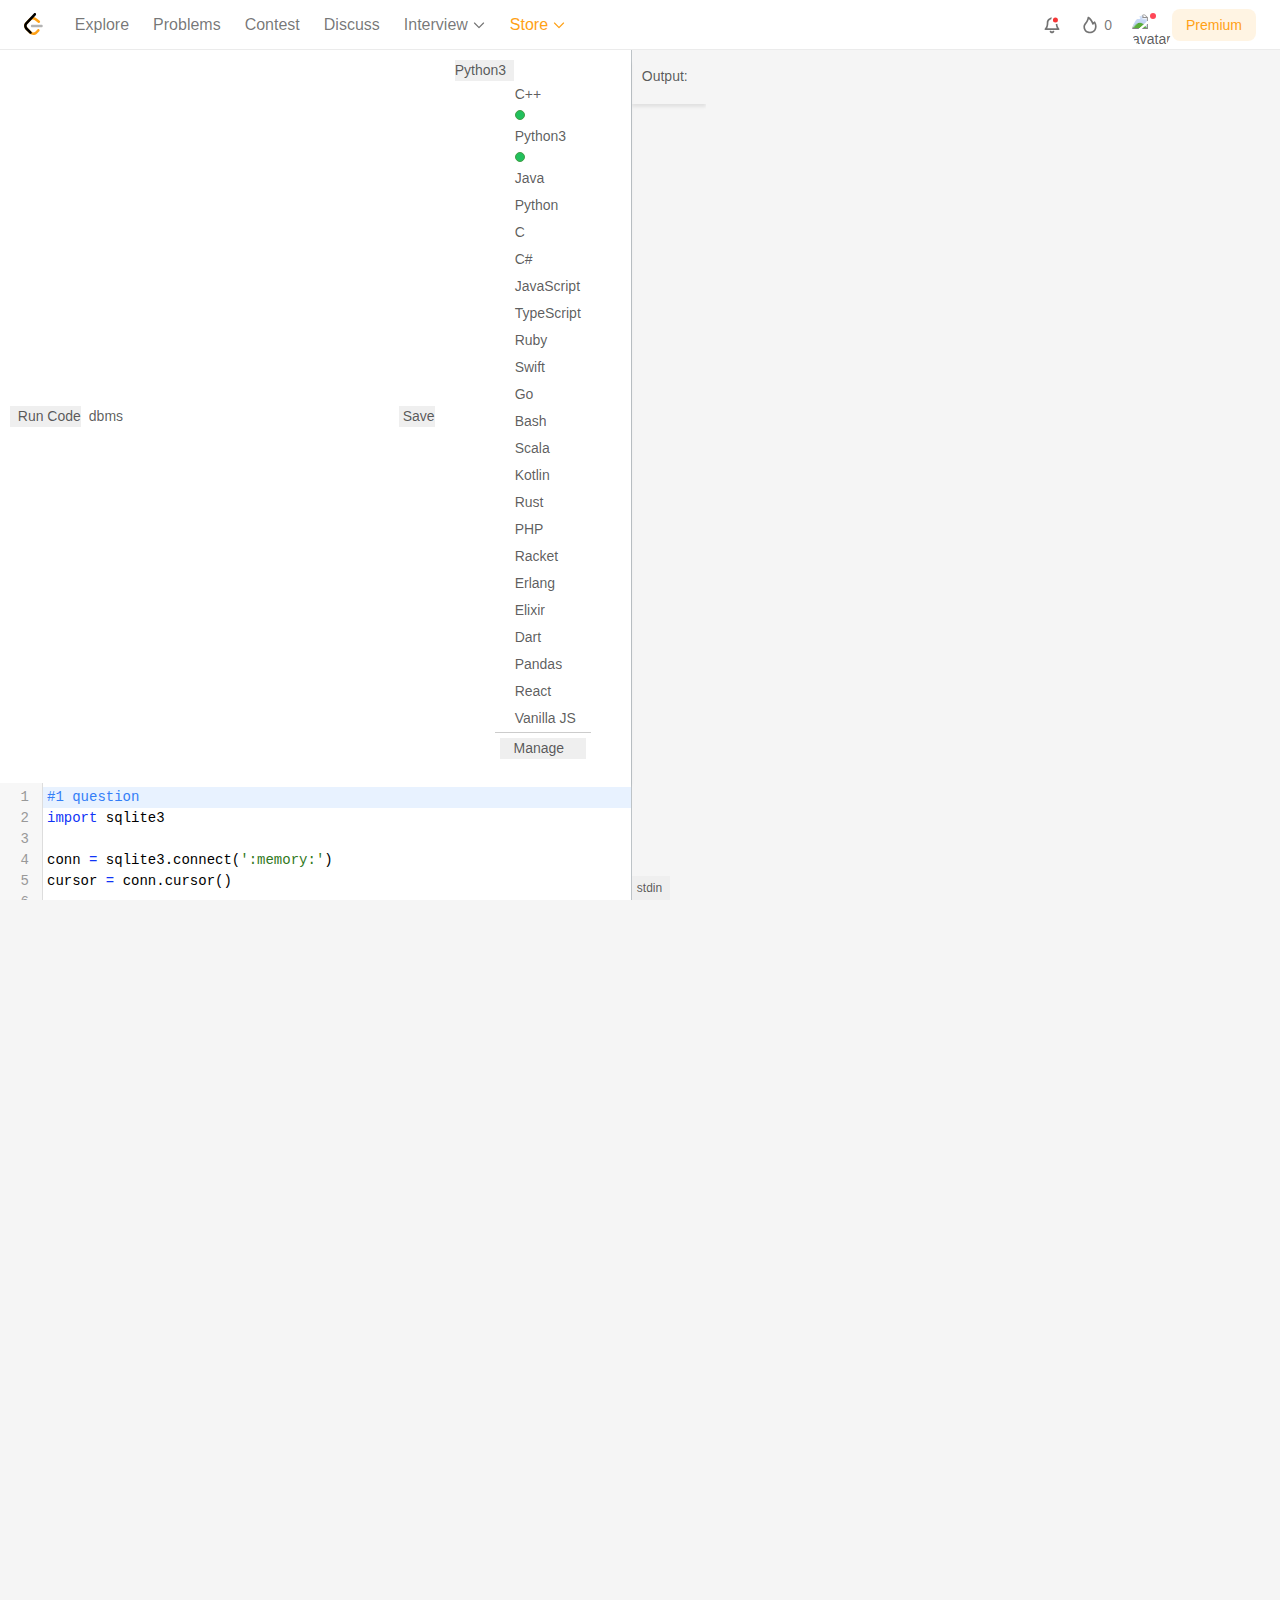
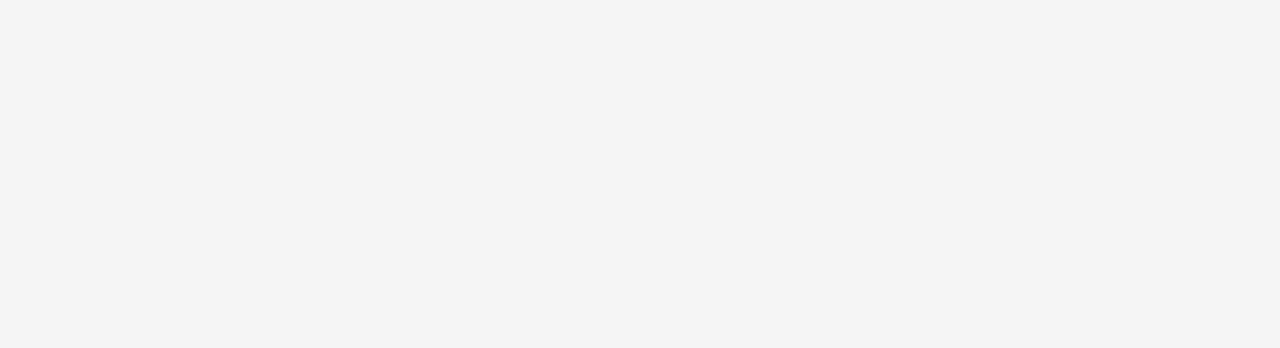
==== dbms - LeetCode Playground.html @ 9994a9d8 "Add files via upload" ====
<!DOCTYPE html>
<!-- saved from url=(0040)https://leetcode.com/playground/89AvyW2i -->
<html><head><meta http-equiv="Content-Type" content="text/html; charset=UTF-8"><meta http-equiv="origin-trial" content="[base64]"><meta http-equiv="origin-trial" content="[base64]"><meta http-equiv="origin-trial" content="[base64]"><meta http-equiv="origin-trial" content="[base64]"><style type="text/css">@charset "UTF-8";[ng\:cloak],[ng-cloak],[data-ng-cloak],[x-ng-cloak],.ng-cloak,.x-ng-cloak,.ng-hide{display:none !important;}ng\:form{display:block;}.ng-animate-block-transitions{transition:0s all!important;-webkit-transition:0s all!important;}.ng-hide-add-active,.ng-hide-remove{display:block!important;}</style>
    
    <title>dbms - LeetCode Playground</title>
    <meta property="og:title" content="Playground - LeetCode">

    
    <meta content="width=device-width, initial-scale=1.0, maximum-scale=1.0, user-scalable=no, viewport-fit=cover" name="viewport">
    
    <meta name="description" content="Compile. Run. Debug.">
    
    <meta property="og:image" content="/static/images/LeetCode_Sharing.png">
    <meta property="og:description" content="Compile. Run. Debug.">

    
  <meta name="apple-mobile-web-app-capable" content="yes">
  <meta name="apple-mobile-web-app-status-bar-style" content="black">
  <meta name="apple-mobile-web-app-title" content="Playground">


    <link rel="apple-touch-icon" sizes="57x57" href="https://leetcode.com/apple-touch-icon-57x57.png">
    <link rel="apple-touch-icon" sizes="60x60" href="https://leetcode.com/apple-touch-icon-60x60.png">
    <link rel="apple-touch-icon" sizes="72x72" href="https://leetcode.com/apple-touch-icon-72x72.png">
    <link rel="apple-touch-icon" sizes="76x76" href="https://leetcode.com/apple-touch-icon-76x76.png">
    <link rel="apple-touch-icon" sizes="114x114" href="https://leetcode.com/apple-touch-icon-114x114.png">
    <link rel="apple-touch-icon" sizes="120x120" href="https://leetcode.com/apple-touch-icon-120x120.png">
    <link rel="apple-touch-icon" sizes="144x144" href="https://leetcode.com/apple-touch-icon-144x144.png">
    <link rel="apple-touch-icon" sizes="152x152" href="https://leetcode.com/apple-touch-icon-152x152.png">
    <link rel="apple-touch-icon" sizes="180x180" href="https://leetcode.com/apple-touch-icon-180x180.png">
    <link rel="icon" type="image/png" href="https://leetcode.com/favicon-16x16.png" sizes="16x16">
    <link rel="icon" type="image/png" href="https://leetcode.com/favicon-32x32.png" sizes="32x32">
    <link rel="icon" type="image/png" href="https://leetcode.com/favicon-96x96.png" sizes="96x96">
    <link rel="icon" type="image/png" href="https://leetcode.com/favicon-160x160.png" sizes="160x160">
    <link rel="icon" type="image/png" href="https://leetcode.com/favicon-192x192.png" sizes="192x192">
    <meta name="application-name" content="LeetCode">
    <meta name="msapplication-TileColor" content="#da532c">
    <meta name="msapplication-TileImage" content="/mstile-144x144.png">

    

    <script type="text/javascript" async="" charset="utf-8" src="./dbms - LeetCode Playground_files/recaptcha__en.js.download" crossorigin="anonymous" integrity="sha384-7Lqt4UJZXhMDrv53rQ2TLKrcD3cWEG+cuRUbGu72+VYcmMhsRgpa6MWCWUeRxB/x"></script><script type="text/javascript" async="" charset="utf-8" src="./dbms - LeetCode Playground_files/recaptcha__en.js.download" crossorigin="anonymous" integrity="sha384-7Lqt4UJZXhMDrv53rQ2TLKrcD3cWEG+cuRUbGu72+VYcmMhsRgpa6MWCWUeRxB/x"></script><script async="" src="./dbms - LeetCode Playground_files/analytics.js.download"></script><script>
  (function(i,s,o,g,r,a,m){i['GoogleAnalyticsObject']=r;i[r]=i[r]||function(){
  (i[r].q=i[r].q||[]).push(arguments)},i[r].l=1*new Date();a=s
  .createElement(o),m=s.getElementsByTagName(o)[0];a.async=1;a.src=g;m
  .parentNode.insertBefore(a,m)})(window,document,'script',
  '//www.google-analytics.com/analytics.js','ga');
  var currentDate=new Date();
  var thresholdDate=new Date(Date.UTC(2022, 0, 1, 0, 0, 0));
  ga('create', 'UA-159258186-1', 'leetcode.com', { userId: 16141135, sampleRate: currentDate <= thresholdDate ? 75 : 100 });
  ga('set', {'dimension1': 'false', 'dimension2': '16141135'});
  ga('require', 'displayfeatures');
  ga('send', 'pageview');
</script>

<script type="text/javascript" defer="defer" src="./dbms - LeetCode Playground_files/124665836.js.download"></script>

    <!-- Google tag (gtag.js) -->
<script async="" src="./dbms - LeetCode Playground_files/js"></script>
<script>
  window.dataLayer = window.dataLayer || [];
  function gtag(){dataLayer.push(arguments);}
  gtag('js', new Date());
  gtag('set', 'user_properties', {
    is_premium: "false",
  })
  gtag('config', 'G-CDRWKZTDEX', { user_id: 16141135});
</script>


    <link type="text/css" href="./dbms - LeetCode Playground_files/bootstrap.min.css" rel="stylesheet">
    <link type="text/css" href="./dbms - LeetCode Playground_files/font-awesome.min.css" rel="stylesheet">
    <link type="text/css" href="./dbms - LeetCode Playground_files/bootstrap-table.min.css" rel="stylesheet">

    

    <link rel="stylesheet" href="./dbms - LeetCode Playground_files/output.687f16dd3e29.css" type="text/css">

    

    
    
  <link type="text/css" rel="stylesheet" href="./dbms - LeetCode Playground_files/codemirror.css">


    <script src="./dbms - LeetCode Playground_files/output.6b818f3f25d1.js.download"></script>
    <script type="text/javascript" src="./dbms - LeetCode Playground_files/jquery.min.js.download"></script>
    <script>window.jQuery || document.write("<script type=\"text/javascript\" src=\"https://code.jquery.com/jquery-3.3.1.min.js\">\x3C/script>")</script>
    <script type="text/javascript" src="./dbms - LeetCode Playground_files/jquery.cookie.js.download"></script>
    <script type="text/javascript" src="./dbms - LeetCode Playground_files/jquery.sticky.js.download"></script>
    <script type="text/javascript" src="./dbms - LeetCode Playground_files/clipboard.min.js.download"></script>
    <script type="text/javascript" src="./dbms - LeetCode Playground_files/sweetalert2.min.js.download"></script>
    <script>
      $(document).ready(function(){
        $('.sticky').sticky({topSpacing:0});
      });

      
      
      
      window.LeetCodeData = {
        features: {
          questionTranslation: false,
          subscription: true,
          signUp: true,
          chinaProblemDiscuss: false,
          enableSharedWorker: true,
          enableChannels: false,
          enableDangerZone: true,
          enableRecaptchaV3: true,
          enableCfTurnstile: false,
          enableReferralDiscount: true,
          maxTimeTravelTicketCount: 3,
          enableStoreShippingForm: true,
          enableCodingChallengeV2: false,
        },
        regionInfo: "US",
        userStatus: {
          isSignedIn: true,
          optedIn:  true ,
          isPremium: false,
          isAdmin:  false ,
          isStaff:  false ,
          isTranslator:  false ,
          isSuperuser:  false ,
          request_region: 'US',
          region: '',
          plan: 'None',
          countryCode: 'IN',
          permissions: [],
          
            realName: 'Aravindyadavv',
            username: 'Aravindyadavv',
            userSlug: 'Aravindyadavv',
            avatar: 'https://assets.leetcode.com/users/default_avatar.jpg',
            numUnreadNotifications: 5,
            lastModified: 1735970364,
          
          
        },
        chinaURL: "https://leetcode.cn",
        websocketUrl: "wss://sockets.leetcode.com/ws/",
        recaptchaKey: "6LdBpsIUAAAAAKAYWjZfIpn4cJHVIk_tsmxpl7cz",
        recaptchaKeyV2: "6LdBX8MUAAAAAAI4aZHi1C59OJizaJTvPNvWH2wz",
        
        navbar: {
          
            loginSocial: [{"id": "linkedin_oauth2", "login_url": "/accounts/linkedin_oauth2/login/"}, {"id": "google", "login_url": "/accounts/google/login/"}, {"id": "github", "login_url": "/accounts/github/login/"}, {"id": "facebook", "login_url": "/accounts/facebook/login/"}],
          
          loginNext: undefined,
          subscription: true,
          mi: true,
          contest: true,
          discuss: true,
          store: true,
          translate: false,
          identity:  "" ,
        },
      };
    </script>
    <script type="text/javascript" src="./dbms - LeetCode Playground_files/angular.min.js.download"></script>
    <script type="text/javascript" src="./dbms - LeetCode Playground_files/jquery-ui.min.js.download"></script>
    <script type="text/javascript" src="./dbms - LeetCode Playground_files/noty.min.js.download"></script>
    <!-- HTML5 Shim and Respond.js IE8 support of HTML5 elements and media queries -->
    <!-- WARNING: Respond.js doesn't work if you view the page via file:// -->
    <!--[if lt IE 9]>
      <script type="text/javascript" src="/static/html5shiv/dist/html5shiv.min.js"></script>
      <script type="text/javascript" src="/static/respond.js/dest/respond.min.js"></script>
    <![endif]-->

    
  <style type="text/css">/**
 * React Select
 * ============
 * Created by Jed Watson and Joss Mackison for KeystoneJS, http://www.keystonejs.com/
 * https://twitter.com/jedwatson https://twitter.com/jossmackison https://twitter.com/keystonejs
 * MIT License: https://github.com/JedWatson/react-select
*/
.Select {
  position: relative;
}
.Select input::-webkit-contacts-auto-fill-button,
.Select input::-webkit-credentials-auto-fill-button {
  display: none !important;
}
.Select input::-ms-clear {
  display: none !important;
}
.Select input::-ms-reveal {
  display: none !important;
}
.Select,
.Select div,
.Select input,
.Select span {
  -webkit-box-sizing: border-box;
  box-sizing: border-box;
}
.Select.is-disabled .Select-arrow-zone {
  cursor: default;
  pointer-events: none;
  opacity: 0.35;
}
.Select.is-disabled > .Select-control {
  background-color: #f9f9f9;
}
.Select.is-disabled > .Select-control:hover {
  -webkit-box-shadow: none;
          box-shadow: none;
}
.Select.is-open > .Select-control {
  border-bottom-right-radius: 0;
  border-bottom-left-radius: 0;
  background: #fff;
  border-color: #b3b3b3 #ccc #d9d9d9;
}
.Select.is-open > .Select-control .Select-arrow {
  top: -2px;
  border-color: transparent transparent #999;
  border-width: 0 5px 5px;
}
.Select.is-searchable.is-open > .Select-control {
  cursor: text;
}
.Select.is-searchable.is-focused:not(.is-open) > .Select-control {
  cursor: text;
}
.Select.is-focused > .Select-control {
  background: #fff;
}
.Select.is-focused:not(.is-open) > .Select-control {
  border-color: #007eff;
  -webkit-box-shadow: inset 0 1px 1px rgba(0, 0, 0, 0.075), 0 0 0 3px rgba(0, 126, 255, 0.1);
          box-shadow: inset 0 1px 1px rgba(0, 0, 0, 0.075), 0 0 0 3px rgba(0, 126, 255, 0.1);
  background: #fff;
}
.Select.has-value.is-clearable.Select--single > .Select-control .Select-value {
  padding-right: 42px;
}
.Select.has-value.Select--single > .Select-control .Select-value .Select-value-label,
.Select.has-value.is-pseudo-focused.Select--single > .Select-control .Select-value .Select-value-label {
  color: #333;
}
.Select.has-value.Select--single > .Select-control .Select-value a.Select-value-label,
.Select.has-value.is-pseudo-focused.Select--single > .Select-control .Select-value a.Select-value-label {
  cursor: pointer;
  text-decoration: none;
}
.Select.has-value.Select--single > .Select-control .Select-value a.Select-value-label:hover,
.Select.has-value.is-pseudo-focused.Select--single > .Select-control .Select-value a.Select-value-label:hover,
.Select.has-value.Select--single > .Select-control .Select-value a.Select-value-label:focus,
.Select.has-value.is-pseudo-focused.Select--single > .Select-control .Select-value a.Select-value-label:focus {
  color: #007eff;
  outline: none;
  text-decoration: underline;
}
.Select.has-value.Select--single > .Select-control .Select-value a.Select-value-label:focus,
.Select.has-value.is-pseudo-focused.Select--single > .Select-control .Select-value a.Select-value-label:focus {
  background: #fff;
}
.Select.has-value.is-pseudo-focused .Select-input {
  opacity: 0;
}
.Select.is-open .Select-arrow,
.Select .Select-arrow-zone:hover > .Select-arrow {
  border-top-color: #666;
}
.Select.Select--rtl {
  direction: rtl;
  text-align: right;
}
.Select-control {
  background-color: #fff;
  border-color: #d9d9d9 #ccc #b3b3b3;
  border-radius: 4px;
  border: 1px solid #ccc;
  color: #333;
  cursor: default;
  display: table;
  border-spacing: 0;
  border-collapse: separate;
  height: 36px;
  outline: none;
  overflow: hidden;
  position: relative;
  width: 100%;
}
.Select-control:hover {
  -webkit-box-shadow: 0 1px 0 rgba(0, 0, 0, 0.06);
          box-shadow: 0 1px 0 rgba(0, 0, 0, 0.06);
}
.Select-control .Select-input:focus {
  outline: none;
  background: #fff;
}
.Select-placeholder,
.Select--single > .Select-control .Select-value {
  bottom: 0;
  color: #aaa;
  left: 0;
  line-height: 34px;
  padding-left: 10px;
  padding-right: 10px;
  position: absolute;
  right: 0;
  top: 0;
  max-width: 100%;
  overflow: hidden;
  -o-text-overflow: ellipsis;
     text-overflow: ellipsis;
  white-space: nowrap;
}
.Select-input {
  height: 34px;
  padding-left: 10px;
  padding-right: 10px;
  vertical-align: middle;
}
.Select-input > input {
  width: 100%;
  background: none transparent;
  border: 0 none;
  -webkit-box-shadow: none;
          box-shadow: none;
  cursor: default;
  display: inline-block;
  font-family: inherit;
  font-size: inherit;
  margin: 0;
  outline: none;
  line-height: 17px;
  /* For IE 8 compatibility */
  padding: 8px 0 12px;
  /* For IE 8 compatibility */
  -webkit-appearance: none;
}
.is-focused .Select-input > input {
  cursor: text;
}
.has-value.is-pseudo-focused .Select-input {
  opacity: 0;
}
.Select-control:not(.is-searchable) > .Select-input {
  outline: none;
}
.Select-loading-zone {
  cursor: pointer;
  display: table-cell;
  position: relative;
  text-align: center;
  vertical-align: middle;
  width: 16px;
}
.Select-loading {
  -webkit-animation: Select-animation-spin 400ms infinite linear;
  animation: Select-animation-spin 400ms infinite linear;
  width: 16px;
  height: 16px;
  -webkit-box-sizing: border-box;
          box-sizing: border-box;
  border-radius: 50%;
  border: 2px solid #ccc;
  border-right-color: #333;
  display: inline-block;
  position: relative;
  vertical-align: middle;
}
.Select-clear-zone {
  -webkit-animation: Select-animation-fadeIn 200ms;
  animation: Select-animation-fadeIn 200ms;
  color: #999;
  cursor: pointer;
  display: table-cell;
  position: relative;
  text-align: center;
  vertical-align: middle;
  width: 17px;
}
.Select-clear-zone:hover {
  color: #D0021B;
}
.Select-clear {
  display: inline-block;
  font-size: 18px;
  line-height: 1;
}
.Select--multi .Select-clear-zone {
  width: 17px;
}
.Select-arrow-zone {
  cursor: pointer;
  display: table-cell;
  position: relative;
  text-align: center;
  vertical-align: middle;
  width: 25px;
  padding-right: 5px;
}
.Select--rtl .Select-arrow-zone {
  padding-right: 0;
  padding-left: 5px;
}
.Select-arrow {
  border-color: #999 transparent transparent;
  border-style: solid;
  border-width: 5px 5px 2.5px;
  display: inline-block;
  height: 0;
  width: 0;
  position: relative;
}
.Select-control > *:last-child {
  padding-right: 5px;
}
.Select--multi .Select-multi-value-wrapper {
  display: inline-block;
}
.Select .Select-aria-only {
  position: absolute;
  display: inline-block;
  height: 1px;
  width: 1px;
  margin: -1px;
  clip: rect(0, 0, 0, 0);
  overflow: hidden;
  float: left;
}
@-webkit-keyframes Select-animation-fadeIn {
  from {
    opacity: 0;
  }
  to {
    opacity: 1;
  }
}
@keyframes Select-animation-fadeIn {
  from {
    opacity: 0;
  }
  to {
    opacity: 1;
  }
}
.Select-menu-outer {
  border-bottom-right-radius: 4px;
  border-bottom-left-radius: 4px;
  background-color: #fff;
  border: 1px solid #ccc;
  border-top-color: #e6e6e6;
  -webkit-box-shadow: 0 1px 0 rgba(0, 0, 0, 0.06);
          box-shadow: 0 1px 0 rgba(0, 0, 0, 0.06);
  -webkit-box-sizing: border-box;
          box-sizing: border-box;
  margin-top: -1px;
  max-height: 200px;
  position: absolute;
  left: 0;
  top: 100%;
  width: 100%;
  z-index: 1;
  -webkit-overflow-scrolling: touch;
}
.Select-menu {
  max-height: 198px;
  overflow-y: auto;
}
.Select-option {
  -webkit-box-sizing: border-box;
          box-sizing: border-box;
  background-color: #fff;
  color: #666666;
  cursor: pointer;
  display: block;
  padding: 8px 10px;
}
.Select-option:last-child {
  border-bottom-right-radius: 4px;
  border-bottom-left-radius: 4px;
}
.Select-option.is-selected {
  background-color: #f5faff;
  /* Fallback color for IE 8 */
  background-color: rgba(0, 126, 255, 0.04);
  color: #333;
}
.Select-option.is-focused {
  background-color: #ebf5ff;
  /* Fallback color for IE 8 */
  background-color: rgba(0, 126, 255, 0.08);
  color: #333;
}
.Select-option.is-disabled {
  color: #cccccc;
  cursor: default;
}
.Select-noresults {
  -webkit-box-sizing: border-box;
          box-sizing: border-box;
  color: #999999;
  cursor: default;
  display: block;
  padding: 8px 10px;
}
.Select--multi .Select-input {
  vertical-align: middle;
  margin-left: 10px;
  padding: 0;
}
.Select--multi.Select--rtl .Select-input {
  margin-left: 0;
  margin-right: 10px;
}
.Select--multi.has-value .Select-input {
  margin-left: 5px;
}
.Select--multi .Select-value {
  background-color: #ebf5ff;
  /* Fallback color for IE 8 */
  background-color: rgba(0, 126, 255, 0.08);
  border-radius: 2px;
  border: 1px solid #c2e0ff;
  /* Fallback color for IE 8 */
  border: 1px solid rgba(0, 126, 255, 0.24);
  color: #007eff;
  display: inline-block;
  font-size: 0.9em;
  line-height: 1.4;
  margin-left: 5px;
  margin-top: 5px;
  vertical-align: top;
}
.Select--multi .Select-value-icon,
.Select--multi .Select-value-label {
  display: inline-block;
  vertical-align: middle;
}
.Select--multi .Select-value-label {
  border-bottom-right-radius: 2px;
  border-top-right-radius: 2px;
  cursor: default;
  padding: 2px 5px;
}
.Select--multi a.Select-value-label {
  color: #007eff;
  cursor: pointer;
  text-decoration: none;
}
.Select--multi a.Select-value-label:hover {
  text-decoration: underline;
}
.Select--multi .Select-value-icon {
  cursor: pointer;
  border-bottom-left-radius: 2px;
  border-top-left-radius: 2px;
  border-right: 1px solid #c2e0ff;
  /* Fallback color for IE 8 */
  border-right: 1px solid rgba(0, 126, 255, 0.24);
  padding: 1px 5px 3px;
}
.Select--multi .Select-value-icon:hover,
.Select--multi .Select-value-icon:focus {
  background-color: #d8eafd;
  /* Fallback color for IE 8 */
  background-color: rgba(0, 113, 230, 0.08);
  color: #0071e6;
}
.Select--multi .Select-value-icon:active {
  background-color: #c2e0ff;
  /* Fallback color for IE 8 */
  background-color: rgba(0, 126, 255, 0.24);
}
.Select--multi.Select--rtl .Select-value {
  margin-left: 0;
  margin-right: 5px;
}
.Select--multi.Select--rtl .Select-value-icon {
  border-right: none;
  border-left: 1px solid #c2e0ff;
  /* Fallback color for IE 8 */
  border-left: 1px solid rgba(0, 126, 255, 0.24);
}
.Select--multi.is-disabled .Select-value {
  background-color: #fcfcfc;
  border: 1px solid #e3e3e3;
  color: #333;
}
.Select--multi.is-disabled .Select-value-icon {
  cursor: not-allowed;
  border-right: 1px solid #e3e3e3;
}
.Select--multi.is-disabled .Select-value-icon:hover,
.Select--multi.is-disabled .Select-value-icon:focus,
.Select--multi.is-disabled .Select-value-icon:active {
  background-color: #fcfcfc;
}
@keyframes Select-animation-spin {
  to {
    -webkit-transform: rotate(1turn);
            transform: rotate(1turn);
  }
}
@-webkit-keyframes Select-animation-spin {
  to {
    -webkit-transform: rotate(1turn);
  }
}
</style><style type="text/css">.rc-dialog {
  position: relative;
  width: auto;
  margin: 10px;
}
.rc-dialog-wrap {
  position: fixed;
  overflow: auto;
  top: 0;
  right: 0;
  bottom: 0;
  left: 0;
  z-index: 1050;
  -webkit-overflow-scrolling: touch;
  outline: 0;
}
.rc-dialog-content {
  position: relative;
  background-color: #fff;
  border: 1px solid #999;
  border: 1px solid rgba(0, 0, 0, 0.2);
  border-radius: 6px;
  -webkit-box-shadow: 0 3px 9px rgba(0, 0, 0, 0.5);
          box-shadow: 0 3px 9px rgba(0, 0, 0, 0.5);
  background-clip: padding-box;
  outline: 0;
}
.rc-dialog-header {
  padding: 15px;
  border-bottom: 1px solid #e5e5e5;
}
.rc-dialog-close {
  cursor: pointer;
  border: 0;
  background: transparent;
  font-size: 21px;
  position: absolute;
  right: 20px;
  top: 12px;
  font-weight: 700;
  line-height: 1;
  color: #000;
  text-shadow: 0 1px 0 #fff;
  filter: alpha(opacity=20);
  opacity: .2;
  text-decoration: none;
}
.rc-dialog-close-x:after {
  content: '×';
}
.rc-dialog-close:hover {
  opacity: 1;
  filter: alpha(opacity=100);
  text-decoration: none;
}
.rc-dialog-title {
  margin: 0;
  line-height: 1.42857143;
}
.rc-dialog-body {
  position: relative;
  padding: 15px;
}
.rc-dialog-footer {
  padding: 15px;
  text-align: right;
  border-top: 1px solid #e5e5e5;
}
.rc-dialog-footer .btn + .btn {
  margin-left: 5px;
  margin-bottom: 0;
}
.rc-dialog-footer .btn-group .btn + .btn {
  margin-left: -1px;
}
.rc-dialog-footer .btn-block + .btn-block {
  margin-left: 0;
}
@media (min-width: 768px) {
  .rc-dialog {
    width: 600px;
    margin: 30px auto;
  }
  .rc-dialog-content {
    -webkit-box-shadow: 0 5px 15px rgba(0, 0, 0, 0.5);
            box-shadow: 0 5px 15px rgba(0, 0, 0, 0.5);
  }
}
.rc-dialog-slide-fade-enter,
.rc-dialog-slide-fade-appear {
  -webkit-transform: translate(0, -25%);
          transform: translate(0, -25%);
}
.rc-dialog-slide-fade-enter,
.rc-dialog-slide-fade-appear,
.rc-dialog-slide-fade-leave {
  -webkit-animation-duration: .3s;
          animation-duration: .3s;
  -webkit-animation-fill-mode: both;
          animation-fill-mode: both;
  -webkit-animation-timing-function: ease-out;
          animation-timing-function: ease-out;
  -webkit-animation-play-state: paused;
          animation-play-state: paused;
}
.rc-dialog-slide-fade-enter.rc-dialog-slide-fade-enter-active,
.rc-dialog-slide-fade-appear.rc-dialog-slide-fade-appear-active {
  -webkit-animation-name: rcDialogSlideFadeIn;
          animation-name: rcDialogSlideFadeIn;
  -webkit-animation-play-state: running;
          animation-play-state: running;
}
.rc-dialog-slide-fade-leave.rc-dialog-slide-fade-leave-active {
  -webkit-animation-name: rcDialogSlideFadeOut;
          animation-name: rcDialogSlideFadeOut;
  -webkit-animation-play-state: running;
          animation-play-state: running;
}
@-webkit-keyframes rcDialogSlideFadeIn {
  0% {
    -webkit-transform: translate(0, -25%);
            transform: translate(0, -25%);
  }
  100% {
    -webkit-transform: translate(0, 0);
            transform: translate(0, 0);
  }
}
@keyframes rcDialogSlideFadeIn {
  0% {
    -webkit-transform: translate(0, -25%);
            transform: translate(0, -25%);
  }
  100% {
    -webkit-transform: translate(0, 0);
            transform: translate(0, 0);
  }
}
@-webkit-keyframes rcDialogSlideFadeOut {
  0% {
    -webkit-transform: translate(0, 0);
            transform: translate(0, 0);
  }
  100% {
    -webkit-transform: translate(0, -25%);
            transform: translate(0, -25%);
  }
}
@keyframes rcDialogSlideFadeOut {
  0% {
    -webkit-transform: translate(0, 0);
            transform: translate(0, 0);
  }
  100% {
    -webkit-transform: translate(0, -25%);
            transform: translate(0, -25%);
  }
}
.rc-dialog-mask {
  position: fixed;
  top: 0;
  right: 0;
  left: 0;
  bottom: 0;
  background-color: #373737;
  background-color: rgba(55, 55, 55, 0.6);
  height: 100%;
  filter: alpha(opacity=50);
  z-index: 1050;
}
.rc-dialog-mask-hidden {
  display: none;
}
.rc-dialog-fade-enter,
.rc-dialog-fade-appear {
  opacity: 0;
  -webkit-animation-duration: 0.3s;
          animation-duration: 0.3s;
  -webkit-animation-fill-mode: both;
          animation-fill-mode: both;
  -webkit-animation-timing-function: cubic-bezier(0.55, 0, 0.55, 0.2);
          animation-timing-function: cubic-bezier(0.55, 0, 0.55, 0.2);
  -webkit-animation-play-state: paused;
          animation-play-state: paused;
}
.rc-dialog-fade-leave {
  -webkit-animation-duration: 0.3s;
          animation-duration: 0.3s;
  -webkit-animation-fill-mode: both;
          animation-fill-mode: both;
  -webkit-animation-timing-function: cubic-bezier(0.55, 0, 0.55, 0.2);
          animation-timing-function: cubic-bezier(0.55, 0, 0.55, 0.2);
  -webkit-animation-play-state: paused;
          animation-play-state: paused;
}
.rc-dialog-fade-enter.rc-dialog-fade-enter-active,
.rc-dialog-fade-appear.rc-dialog-fade-appear-active {
  -webkit-animation-name: rcDialogFadeIn;
          animation-name: rcDialogFadeIn;
  -webkit-animation-play-state: running;
          animation-play-state: running;
}
.rc-dialog-fade-leave.rc-dialog-fade-leave-active {
  -webkit-animation-name: rcDialogFadeOut;
          animation-name: rcDialogFadeOut;
  -webkit-animation-play-state: running;
          animation-play-state: running;
}
@-webkit-keyframes rcDialogFadeIn {
  0% {
    opacity: 0;
  }
  100% {
    opacity: 1;
  }
}
@keyframes rcDialogFadeIn {
  0% {
    opacity: 0;
  }
  100% {
    opacity: 1;
  }
}
@-webkit-keyframes rcDialogFadeOut {
  0% {
    opacity: 1;
  }
  100% {
    opacity: 0;
  }
}
@keyframes rcDialogFadeOut {
  0% {
    opacity: 1;
  }
  100% {
    opacity: 0;
  }
}
</style><style type="text/css">.ReactTable{position:relative;display:-webkit-box;display:-ms-flexbox;display:flex;-webkit-box-orient:vertical;-webkit-box-direction:normal;-ms-flex-direction:column;flex-direction:column;border:1px solid rgba(0,0,0,0.1);}.ReactTable *{-webkit-box-sizing:border-box;box-sizing:border-box}.ReactTable .rt-table{-webkit-box-flex:1;-ms-flex:auto 1;flex:auto 1;display:-webkit-box;display:-ms-flexbox;display:flex;-webkit-box-orient:vertical;-webkit-box-direction:normal;-ms-flex-direction:column;flex-direction:column;-webkit-box-align:stretch;-ms-flex-align:stretch;align-items:stretch;width:100%;border-collapse:collapse;overflow:auto}.ReactTable .rt-thead{-webkit-box-flex:1;-ms-flex:1 0 auto;flex:1 0 auto;display:-webkit-box;display:-ms-flexbox;display:flex;-webkit-box-orient:vertical;-webkit-box-direction:normal;-ms-flex-direction:column;flex-direction:column;-webkit-user-select:none;-moz-user-select:none;-ms-user-select:none;user-select:none;}.ReactTable .rt-thead.-headerGroups{background:rgba(0,0,0,0.03);border-bottom:1px solid rgba(0,0,0,0.05)}.ReactTable .rt-thead.-filters{border-bottom:1px solid rgba(0,0,0,0.05);}.ReactTable .rt-thead.-filters input,.ReactTable .rt-thead.-filters select{border:1px solid rgba(0,0,0,0.1);background:#fff;padding:5px 7px;font-size:inherit;border-radius:3px;font-weight:normal;outline:none}.ReactTable .rt-thead.-filters .rt-th{border-right:1px solid rgba(0,0,0,0.02)}.ReactTable .rt-thead.-header{-webkit-box-shadow:0 2px 15px 0 rgba(0,0,0,0.15);box-shadow:0 2px 15px 0 rgba(0,0,0,0.15)}.ReactTable .rt-thead .rt-tr{text-align:center}.ReactTable .rt-thead .rt-th,.ReactTable .rt-thead .rt-td{padding:5px 5px;line-height:normal;position:relative;border-right:1px solid rgba(0,0,0,0.05);-webkit-transition:-webkit-box-shadow .3s cubic-bezier(.175,.885,.32,1.275);transition:-webkit-box-shadow .3s cubic-bezier(.175,.885,.32,1.275);-o-transition:box-shadow .3s cubic-bezier(.175,.885,.32,1.275);transition:box-shadow .3s cubic-bezier(.175,.885,.32,1.275);transition:box-shadow .3s cubic-bezier(.175,.885,.32,1.275), -webkit-box-shadow .3s cubic-bezier(.175,.885,.32,1.275);-webkit-box-shadow:inset 0 0 0 0 transparent;box-shadow:inset 0 0 0 0 transparent;}.ReactTable .rt-thead .rt-th.-sort-asc,.ReactTable .rt-thead .rt-td.-sort-asc{-webkit-box-shadow:inset 0 3px 0 0 rgba(0,0,0,0.6);box-shadow:inset 0 3px 0 0 rgba(0,0,0,0.6)}.ReactTable .rt-thead .rt-th.-sort-desc,.ReactTable .rt-thead .rt-td.-sort-desc{-webkit-box-shadow:inset 0 -3px 0 0 rgba(0,0,0,0.6);box-shadow:inset 0 -3px 0 0 rgba(0,0,0,0.6)}.ReactTable .rt-thead .rt-th.-cursor-pointer,.ReactTable .rt-thead .rt-td.-cursor-pointer{cursor:pointer}.ReactTable .rt-thead .rt-th:last-child,.ReactTable .rt-thead .rt-td:last-child{border-right:0}.ReactTable .rt-thead .rt-resizable-header{overflow:visible;}.ReactTable .rt-thead .rt-resizable-header:last-child{overflow:hidden}.ReactTable .rt-thead .rt-resizable-header-content{overflow:hidden;-o-text-overflow:ellipsis;text-overflow:ellipsis}.ReactTable .rt-thead .rt-header-pivot{border-right-color:#f7f7f7}.ReactTable .rt-thead .rt-header-pivot:after,.ReactTable .rt-thead .rt-header-pivot:before{left:100%;top:50%;border:solid transparent;content:" ";height:0;width:0;position:absolute;pointer-events:none}.ReactTable .rt-thead .rt-header-pivot:after{border-color:rgba(255,255,255,0);border-left-color:#fff;border-width:8px;margin-top:-8px}.ReactTable .rt-thead .rt-header-pivot:before{border-color:rgba(102,102,102,0);border-left-color:#f7f7f7;border-width:10px;margin-top:-10px}.ReactTable .rt-tbody{-webkit-box-flex:99999;-ms-flex:99999 1 auto;flex:99999 1 auto;display:-webkit-box;display:-ms-flexbox;display:flex;-webkit-box-orient:vertical;-webkit-box-direction:normal;-ms-flex-direction:column;flex-direction:column;overflow:auto;}.ReactTable .rt-tbody .rt-tr-group{border-bottom:solid 1px rgba(0,0,0,0.05);}.ReactTable .rt-tbody .rt-tr-group:last-child{border-bottom:0}.ReactTable .rt-tbody .rt-td{border-right:1px solid rgba(0,0,0,0.02);}.ReactTable .rt-tbody .rt-td:last-child{border-right:0}.ReactTable .rt-tbody .rt-expandable{cursor:pointer;-o-text-overflow:clip;text-overflow:clip}.ReactTable .rt-tr-group{-webkit-box-flex:1;-ms-flex:1 0 auto;flex:1 0 auto;display:-webkit-box;display:-ms-flexbox;display:flex;-webkit-box-orient:vertical;-webkit-box-direction:normal;-ms-flex-direction:column;flex-direction:column;-webkit-box-align:stretch;-ms-flex-align:stretch;align-items:stretch}.ReactTable .rt-tr{-webkit-box-flex:1;-ms-flex:1 0 auto;flex:1 0 auto;display:-webkit-inline-box;display:-ms-inline-flexbox;display:inline-flex}.ReactTable .rt-th,.ReactTable .rt-td{-webkit-box-flex:1;-ms-flex:1 0 0px;flex:1 0 0;white-space:nowrap;-o-text-overflow:ellipsis;text-overflow:ellipsis;padding:7px 5px;overflow:hidden;-webkit-transition:.3s ease;-o-transition:.3s ease;transition:.3s ease;-webkit-transition-property:width,min-width,padding,opacity;-o-transition-property:width,min-width,padding,opacity;transition-property:width,min-width,padding,opacity;}.ReactTable .rt-th.-hidden,.ReactTable .rt-td.-hidden{width:0 !important;min-width:0 !important;padding:0 !important;border:0 !important;opacity:0 !important}.ReactTable .rt-expander{display:inline-block;position:relative;margin:0;color:transparent;margin:0 10px;}.ReactTable .rt-expander:after{content:'';position:absolute;width:0;height:0;top:50%;left:50%;-webkit-transform:translate(-50%,-50%) rotate(-90deg);transform:translate(-50%,-50%) rotate(-90deg);border-left:5.04px solid transparent;border-right:5.04px solid transparent;border-top:7px solid rgba(0,0,0,0.8);-webkit-transition:all .3s cubic-bezier(.175,.885,.32,1.275);-o-transition:all .3s cubic-bezier(.175,.885,.32,1.275);transition:all .3s cubic-bezier(.175,.885,.32,1.275);cursor:pointer}.ReactTable .rt-expander.-open:after{-webkit-transform:translate(-50%,-50%) rotate(0);transform:translate(-50%,-50%) rotate(0)}.ReactTable .rt-resizer{display:inline-block;position:absolute;width:36px;top:0;bottom:0;right:-18px;cursor:col-resize;z-index:10}.ReactTable .rt-tfoot{-webkit-box-flex:1;-ms-flex:1 0 auto;flex:1 0 auto;display:-webkit-box;display:-ms-flexbox;display:flex;-webkit-box-orient:vertical;-webkit-box-direction:normal;-ms-flex-direction:column;flex-direction:column;-webkit-box-shadow:0 0 15px 0 rgba(0,0,0,0.15);box-shadow:0 0 15px 0 rgba(0,0,0,0.15);}.ReactTable .rt-tfoot .rt-td{border-right:1px solid rgba(0,0,0,0.05);}.ReactTable .rt-tfoot .rt-td:last-child{border-right:0}.ReactTable.-striped .rt-tr.-odd{background:rgba(0,0,0,0.03)}.ReactTable.-highlight .rt-tbody .rt-tr:not(.-padRow):hover{background:rgba(0,0,0,0.05)}.ReactTable .-pagination{z-index:1;display:-webkit-box;display:-ms-flexbox;display:flex;-webkit-box-pack:justify;-ms-flex-pack:justify;justify-content:space-between;-webkit-box-align:stretch;-ms-flex-align:stretch;align-items:stretch;-ms-flex-wrap:wrap;flex-wrap:wrap;padding:3px;-webkit-box-shadow:0 0 15px 0 rgba(0,0,0,0.1);box-shadow:0 0 15px 0 rgba(0,0,0,0.1);border-top:2px solid rgba(0,0,0,0.1);}.ReactTable .-pagination input,.ReactTable .-pagination select{border:1px solid rgba(0,0,0,0.1);background:#fff;padding:5px 7px;font-size:inherit;border-radius:3px;font-weight:normal;outline:none}.ReactTable .-pagination .-btn{-webkit-appearance:none;-moz-appearance:none;appearance:none;display:block;width:100%;height:100%;border:0;border-radius:3px;padding:6px;font-size:1em;color:rgba(0,0,0,0.6);background:rgba(0,0,0,0.1);-webkit-transition:all .1s ease;-o-transition:all .1s ease;transition:all .1s ease;cursor:pointer;outline:none;}.ReactTable .-pagination .-btn[disabled]{opacity:.5;cursor:default}.ReactTable .-pagination .-btn:not([disabled]):hover{background:rgba(0,0,0,0.3);color:#fff}.ReactTable .-pagination .-previous,.ReactTable .-pagination .-next{-webkit-box-flex:1;-ms-flex:1;flex:1;text-align:center}.ReactTable .-pagination .-center{-webkit-box-flex:1.5;-ms-flex:1.5;flex:1.5;text-align:center;margin-bottom:0;display:-webkit-box;display:-ms-flexbox;display:flex;-webkit-box-orient:horizontal;-webkit-box-direction:normal;-ms-flex-direction:row;flex-direction:row;-ms-flex-wrap:wrap;flex-wrap:wrap;-webkit-box-align:center;-ms-flex-align:center;align-items:center;-ms-flex-pack:distribute;justify-content:space-around}.ReactTable .-pagination .-pageInfo{display:inline-block;margin:3px 10px;white-space:nowrap}.ReactTable .-pagination .-pageJump{display:inline-block;}.ReactTable .-pagination .-pageJump input{width:70px;text-align:center}.ReactTable .-pagination .-pageSizeOptions{margin:3px 10px}.ReactTable .rt-noData{display:block;position:absolute;left:50%;top:50%;-webkit-transform:translate(-50%,-50%);transform:translate(-50%,-50%);background:rgba(255,255,255,0.8);-webkit-transition:all .3s ease;-o-transition:all .3s ease;transition:all .3s ease;z-index:1;pointer-events:none;padding:20px;color:rgba(0,0,0,0.5)}.ReactTable .-loading{display:block;position:absolute;left:0;right:0;top:0;bottom:0;background:rgba(255,255,255,0.8);-webkit-transition:all .3s ease;-o-transition:all .3s ease;transition:all .3s ease;z-index:-1;opacity:0;pointer-events:none;}.ReactTable .-loading > div{position:absolute;display:block;text-align:center;width:100%;top:50%;left:0;font-size:15px;color:rgba(0,0,0,0.6);-webkit-transform:translateY(-52%);transform:translateY(-52%);-webkit-transition:all .3s cubic-bezier(.25,.46,.45,.94);-o-transition:all .3s cubic-bezier(.25,.46,.45,.94);transition:all .3s cubic-bezier(.25,.46,.45,.94)}.ReactTable .-loading.-active{opacity:1;z-index:2;pointer-events:all;}.ReactTable .-loading.-active > div{-webkit-transform:translateY(50%);transform:translateY(50%)}.ReactTable .rt-resizing .rt-th,.ReactTable .rt-resizing .rt-td{-webkit-transition:none !important;-o-transition:none !important;transition:none !important;cursor:col-resize;-webkit-user-select:none;-moz-user-select:none;-ms-user-select:none;user-select:none}</style><style type="text/css">.CodeMirror-foldmarker {
  color: blue;
  text-shadow: #b9f 1px 1px 2px, #b9f -1px -1px 2px, #b9f 1px -1px 2px, #b9f -1px 1px 2px;
  font-family: arial;
  line-height: .3;
  cursor: pointer;
}
.CodeMirror-foldgutter {
  width: .7em;
}
.CodeMirror-foldgutter-open,
.CodeMirror-foldgutter-folded {
  cursor: pointer;
}
.CodeMirror-foldgutter-open:after {
  content: "\25BE";
}
.CodeMirror-foldgutter-folded:after {
  content: "\25B8";
}
</style><style type="text/css">.CodeMirror-dialog {
  position: absolute;
  left: 0; right: 0;
  background: inherit;
  z-index: 15;
  padding: .1em .8em;
  overflow: hidden;
  color: inherit;
}

.CodeMirror-dialog-top {
  border-bottom: 1px solid #eee;
  top: 0;
}

.CodeMirror-dialog-bottom {
  border-top: 1px solid #eee;
  bottom: 0;
}

.CodeMirror-dialog input {
  border: none;
  outline: none;
  background: transparent;
  width: 20em;
  color: inherit;
  font-family: monospace;
}

.CodeMirror-dialog button {
  font-size: 70%;
}
</style><style type="text/css">.CodeMirror-hints {
  position: absolute;
  z-index: 10;
  overflow: hidden;
  list-style: none;

  margin: 0;
  padding: 2px;

  -webkit-box-shadow: 2px 3px 5px rgba(0,0,0,.2);
  box-shadow: 2px 3px 5px rgba(0,0,0,.2);
  border-radius: 3px;
  border: 1px solid silver;

  background: white;
  font-size: 90%;
  font-family: monospace;

  max-height: 20em;
  overflow-y: auto;
}

.CodeMirror-hint {
  margin: 0;
  padding: 0 4px;
  border-radius: 2px;
  white-space: pre;
  color: black;
  cursor: pointer;
}

li.CodeMirror-hint-active {
  background: #08f;
  color: white;
}
</style><style type="text/css">/* BASICS */

.CodeMirror {
  /* Set height, width, borders, and global font properties here */
  font-family: monospace;
  height: 300px;
  color: black;
  direction: ltr;
}

/* PADDING */

.CodeMirror-lines {
  padding: 4px 0; /* Vertical padding around content */
}
.CodeMirror pre.CodeMirror-line,
.CodeMirror pre.CodeMirror-line-like {
  padding: 0 4px; /* Horizontal padding of content */
}

.CodeMirror-scrollbar-filler, .CodeMirror-gutter-filler {
  background-color: white; /* The little square between H and V scrollbars */
}

/* GUTTER */

.CodeMirror-gutters {
  border-right: 1px solid #ddd;
  background-color: #f7f7f7;
  white-space: nowrap;
}
.CodeMirror-linenumbers {}
.CodeMirror-linenumber {
  padding: 0 3px 0 5px;
  min-width: 20px;
  text-align: right;
  color: #999;
  white-space: nowrap;
}

.CodeMirror-guttermarker { color: black; }
.CodeMirror-guttermarker-subtle { color: #999; }

/* CURSOR */

.CodeMirror-cursor {
  border-left: 1px solid black;
  border-right: none;
  width: 0;
}
/* Shown when moving in bi-directional text */
.CodeMirror div.CodeMirror-secondarycursor {
  border-left: 1px solid silver;
}
.cm-fat-cursor .CodeMirror-cursor {
  width: auto;
  border: 0 !important;
  background: #7e7;
}
.cm-fat-cursor div.CodeMirror-cursors {
  z-index: 1;
}
.cm-fat-cursor-mark {
  background-color: rgba(20, 255, 20, 0.5);
  -webkit-animation: blink 1.06s steps(1) infinite;
  animation: blink 1.06s steps(1) infinite;
}
.cm-animate-fat-cursor {
  width: auto;
  border: 0;
  -webkit-animation: blink 1.06s steps(1) infinite;
  animation: blink 1.06s steps(1) infinite;
  background-color: #7e7;
}
@-webkit-keyframes blink {
  0% {}
  50% { background-color: transparent; }
  100% {}
}
@keyframes blink {
  0% {}
  50% { background-color: transparent; }
  100% {}
}

/* Can style cursor different in overwrite (non-insert) mode */
.CodeMirror-overwrite .CodeMirror-cursor {}

.cm-tab { display: inline-block; text-decoration: inherit; }

.CodeMirror-rulers {
  position: absolute;
  left: 0; right: 0; top: -50px; bottom: 0;
  overflow: hidden;
}
.CodeMirror-ruler {
  border-left: 1px solid #ccc;
  top: 0; bottom: 0;
  position: absolute;
}

/* DEFAULT THEME */

.cm-s-default .cm-header {color: blue;}
.cm-s-default .cm-quote {color: #090;}
.cm-negative {color: #d44;}
.cm-positive {color: #292;}
.cm-header, .cm-strong {font-weight: bold;}
.cm-em {font-style: italic;}
.cm-link {text-decoration: underline;}
.cm-strikethrough {text-decoration: line-through;}

.cm-s-default .cm-keyword {color: #708;}
.cm-s-default .cm-atom {color: #219;}
.cm-s-default .cm-number {color: #164;}
.cm-s-default .cm-def {color: #00f;}
.cm-s-default .cm-variable,
.cm-s-default .cm-punctuation,
.cm-s-default .cm-property,
.cm-s-default .cm-operator {}
.cm-s-default .cm-variable-2 {color: #05a;}
.cm-s-default .cm-variable-3, .cm-s-default .cm-type {color: #085;}
.cm-s-default .cm-comment {color: #a50;}
.cm-s-default .cm-string {color: #a11;}
.cm-s-default .cm-string-2 {color: #f50;}
.cm-s-default .cm-meta {color: #555;}
.cm-s-default .cm-qualifier {color: #555;}
.cm-s-default .cm-builtin {color: #30a;}
.cm-s-default .cm-bracket {color: #997;}
.cm-s-default .cm-tag {color: #170;}
.cm-s-default .cm-attribute {color: #00c;}
.cm-s-default .cm-hr {color: #999;}
.cm-s-default .cm-link {color: #00c;}

.cm-s-default .cm-error {color: #f00;}
.cm-invalidchar {color: #f00;}

.CodeMirror-composing { border-bottom: 2px solid; }

/* Default styles for common addons */

div.CodeMirror span.CodeMirror-matchingbracket {color: #0b0;}
div.CodeMirror span.CodeMirror-nonmatchingbracket {color: #a22;}
.CodeMirror-matchingtag { background: rgba(255, 150, 0, .3); }
.CodeMirror-activeline-background {background: #e8f2ff;}

/* STOP */

/* The rest of this file contains styles related to the mechanics of
   the editor. You probably shouldn't touch them. */

.CodeMirror {
  position: relative;
  overflow: hidden;
  background: white;
}

.CodeMirror-scroll {
  overflow: scroll !important; /* Things will break if this is overridden */
  /* 30px is the magic margin used to hide the element's real scrollbars */
  /* See overflow: hidden in .CodeMirror */
  margin-bottom: -30px; margin-right: -30px;
  padding-bottom: 30px;
  height: 100%;
  outline: none; /* Prevent dragging from highlighting the element */
  position: relative;
}
.CodeMirror-sizer {
  position: relative;
  border-right: 30px solid transparent;
}

/* The fake, visible scrollbars. Used to force redraw during scrolling
   before actual scrolling happens, thus preventing shaking and
   flickering artifacts. */
.CodeMirror-vscrollbar, .CodeMirror-hscrollbar, .CodeMirror-scrollbar-filler, .CodeMirror-gutter-filler {
  position: absolute;
  z-index: 6;
  display: none;
}
.CodeMirror-vscrollbar {
  right: 0; top: 0;
  overflow-x: hidden;
  overflow-y: scroll;
}
.CodeMirror-hscrollbar {
  bottom: 0; left: 0;
  overflow-y: hidden;
  overflow-x: scroll;
}
.CodeMirror-scrollbar-filler {
  right: 0; bottom: 0;
}
.CodeMirror-gutter-filler {
  left: 0; bottom: 0;
}

.CodeMirror-gutters {
  position: absolute; left: 0; top: 0;
  min-height: 100%;
  z-index: 3;
}
.CodeMirror-gutter {
  white-space: normal;
  height: 100%;
  display: inline-block;
  vertical-align: top;
  margin-bottom: -30px;
}
.CodeMirror-gutter-wrapper {
  position: absolute;
  z-index: 4;
  background: none !important;
  border: none !important;
}
.CodeMirror-gutter-background {
  position: absolute;
  top: 0; bottom: 0;
  z-index: 4;
}
.CodeMirror-gutter-elt {
  position: absolute;
  cursor: default;
  z-index: 4;
}
.CodeMirror-gutter-wrapper ::-moz-selection { background-color: transparent }
.CodeMirror-gutter-wrapper ::selection { background-color: transparent }
.CodeMirror-gutter-wrapper ::-moz-selection { background-color: transparent }

.CodeMirror-lines {
  cursor: text;
  min-height: 1px; /* prevents collapsing before first draw */
}
.CodeMirror pre.CodeMirror-line,
.CodeMirror pre.CodeMirror-line-like {
  /* Reset some styles that the rest of the page might have set */ border-radius: 0;
  border-width: 0;
  background: transparent;
  font-family: inherit;
  font-size: inherit;
  margin: 0;
  white-space: pre;
  word-wrap: normal;
  line-height: inherit;
  color: inherit;
  z-index: 2;
  position: relative;
  overflow: visible;
  -webkit-tap-highlight-color: transparent;
  -webkit-font-variant-ligatures: contextual;
  font-variant-ligatures: contextual;
}
.CodeMirror-wrap pre.CodeMirror-line,
.CodeMirror-wrap pre.CodeMirror-line-like {
  word-wrap: break-word;
  white-space: pre-wrap;
  word-break: normal;
}

.CodeMirror-linebackground {
  position: absolute;
  left: 0; right: 0; top: 0; bottom: 0;
  z-index: 0;
}

.CodeMirror-linewidget {
  position: relative;
  z-index: 2;
  padding: 0.1px; /* Force widget margins to stay inside of the container */
}

.CodeMirror-widget {}

.CodeMirror-rtl pre { direction: rtl; }

.CodeMirror-code {
  outline: none;
}

/* Force content-box sizing for the elements where we expect it */
.CodeMirror-scroll,
.CodeMirror-sizer,
.CodeMirror-gutter,
.CodeMirror-gutters,
.CodeMirror-linenumber {
  -webkit-box-sizing: content-box;
          box-sizing: content-box;
}

.CodeMirror-measure {
  position: absolute;
  width: 100%;
  height: 0;
  overflow: hidden;
  visibility: hidden;
}

.CodeMirror-cursor {
  position: absolute;
  pointer-events: none;
}
.CodeMirror-measure pre { position: static; }

div.CodeMirror-cursors {
  visibility: hidden;
  position: relative;
  z-index: 3;
}
div.CodeMirror-dragcursors {
  visibility: visible;
}

.CodeMirror-focused div.CodeMirror-cursors {
  visibility: visible;
}

.CodeMirror-selected { background: #d9d9d9; }
.CodeMirror-focused .CodeMirror-selected { background: #d7d4f0; }
.CodeMirror-crosshair { cursor: crosshair; }
.CodeMirror-line::-moz-selection, .CodeMirror-line > span::-moz-selection, .CodeMirror-line > span > span::-moz-selection { background: #d7d4f0; }
.CodeMirror-line::selection, .CodeMirror-line > span::selection, .CodeMirror-line > span > span::selection { background: #d7d4f0; }
.CodeMirror-line::-moz-selection, .CodeMirror-line > span::-moz-selection, .CodeMirror-line > span > span::-moz-selection { background: #d7d4f0; }

.cm-searching {
  background-color: #ffa;
  background-color: rgba(255, 255, 0, .4);
}

/* Used to force a border model for a node */
.cm-force-border { padding-right: .1px; }

@media print {
  /* Hide the cursor when printing */
  .CodeMirror div.CodeMirror-cursors {
    visibility: hidden;
  }
}

/* See issue #2901 */
.cm-tab-wrap-hack:after { content: ''; }

/* Help users use markselection to safely style text background */
span.CodeMirror-selectedtext { background: none; }
</style><style type="text/css">/* Based on Sublime Text's Monokai theme */

.cm-s-monokai.CodeMirror { background: #272822; color: #f8f8f2; }
.cm-s-monokai div.CodeMirror-selected { background: #49483E; }
.cm-s-monokai .CodeMirror-line::-moz-selection, .cm-s-monokai .CodeMirror-line > span::-moz-selection, .cm-s-monokai .CodeMirror-line > span > span::-moz-selection { background: rgba(73, 72, 62, .99); }
.cm-s-monokai .CodeMirror-line::selection, .cm-s-monokai .CodeMirror-line > span::selection, .cm-s-monokai .CodeMirror-line > span > span::selection { background: rgba(73, 72, 62, .99); }
.cm-s-monokai .CodeMirror-line::-moz-selection, .cm-s-monokai .CodeMirror-line > span::-moz-selection, .cm-s-monokai .CodeMirror-line > span > span::-moz-selection { background: rgba(73, 72, 62, .99); }
.cm-s-monokai .CodeMirror-gutters { background: #272822; border-right: 0px; }
.cm-s-monokai .CodeMirror-guttermarker { color: white; }
.cm-s-monokai .CodeMirror-guttermarker-subtle { color: #d0d0d0; }
.cm-s-monokai .CodeMirror-linenumber { color: #d0d0d0; }
.cm-s-monokai .CodeMirror-cursor { border-left: 1px solid #f8f8f0; }

.cm-s-monokai span.cm-comment { color: #75715e; }
.cm-s-monokai span.cm-atom { color: #ae81ff; }
.cm-s-monokai span.cm-number { color: #ae81ff; }

.cm-s-monokai span.cm-comment.cm-attribute { color: #97b757; }
.cm-s-monokai span.cm-comment.cm-def { color: #bc9262; }
.cm-s-monokai span.cm-comment.cm-tag { color: #bc6283; }
.cm-s-monokai span.cm-comment.cm-type { color: #5998a6; }

.cm-s-monokai span.cm-property, .cm-s-monokai span.cm-attribute { color: #a6e22e; }
.cm-s-monokai span.cm-keyword { color: #f92672; }
.cm-s-monokai span.cm-builtin { color: #66d9ef; }
.cm-s-monokai span.cm-string { color: #e6db74; }

.cm-s-monokai span.cm-variable { color: #f8f8f2; }
.cm-s-monokai span.cm-variable-2 { color: #9effff; }
.cm-s-monokai span.cm-variable-3, .cm-s-monokai span.cm-type { color: #66d9ef; }
.cm-s-monokai span.cm-def { color: #fd971f; }
.cm-s-monokai span.cm-bracket { color: #f8f8f2; }
.cm-s-monokai span.cm-tag { color: #f92672; }
.cm-s-monokai span.cm-header { color: #ae81ff; }
.cm-s-monokai span.cm-link { color: #ae81ff; }
.cm-s-monokai span.cm-error { background: #f92672; color: #f8f8f0; }

.cm-s-monokai .CodeMirror-activeline-background { background: #373831; }
.cm-s-monokai .CodeMirror-matchingbracket {
  text-decoration: underline;
  color: white !important;
}
</style><style type="text/css">/* Port of TextMate's Blackboard theme */

.cm-s-blackboard.CodeMirror { background: #0C1021; color: #F8F8F8; }
.cm-s-blackboard div.CodeMirror-selected { background: #253B76; }
.cm-s-blackboard .CodeMirror-line::-moz-selection, .cm-s-blackboard .CodeMirror-line > span::-moz-selection, .cm-s-blackboard .CodeMirror-line > span > span::-moz-selection { background: rgba(37, 59, 118, .99); }
.cm-s-blackboard .CodeMirror-line::selection, .cm-s-blackboard .CodeMirror-line > span::selection, .cm-s-blackboard .CodeMirror-line > span > span::selection { background: rgba(37, 59, 118, .99); }
.cm-s-blackboard .CodeMirror-line::-moz-selection, .cm-s-blackboard .CodeMirror-line > span::-moz-selection, .cm-s-blackboard .CodeMirror-line > span > span::-moz-selection { background: rgba(37, 59, 118, .99); }
.cm-s-blackboard .CodeMirror-gutters { background: #0C1021; border-right: 0; }
.cm-s-blackboard .CodeMirror-guttermarker { color: #FBDE2D; }
.cm-s-blackboard .CodeMirror-guttermarker-subtle { color: #888; }
.cm-s-blackboard .CodeMirror-linenumber { color: #888; }
.cm-s-blackboard .CodeMirror-cursor { border-left: 1px solid #A7A7A7; }

.cm-s-blackboard .cm-keyword { color: #FBDE2D; }
.cm-s-blackboard .cm-atom { color: #D8FA3C; }
.cm-s-blackboard .cm-number { color: #D8FA3C; }
.cm-s-blackboard .cm-def { color: #8DA6CE; }
.cm-s-blackboard .cm-variable { color: #FF6400; }
.cm-s-blackboard .cm-operator { color: #FBDE2D; }
.cm-s-blackboard .cm-comment { color: #AEAEAE; }
.cm-s-blackboard .cm-string { color: #61CE3C; }
.cm-s-blackboard .cm-string-2 { color: #61CE3C; }
.cm-s-blackboard .cm-meta { color: #D8FA3C; }
.cm-s-blackboard .cm-builtin { color: #8DA6CE; }
.cm-s-blackboard .cm-tag { color: #8DA6CE; }
.cm-s-blackboard .cm-attribute { color: #8DA6CE; }
.cm-s-blackboard .cm-header { color: #FF6400; }
.cm-s-blackboard .cm-hr { color: #AEAEAE; }
.cm-s-blackboard .cm-link { color: #8DA6CE; }
.cm-s-blackboard .cm-error { background: #9D1E15; color: #F8F8F8; }

.cm-s-blackboard .CodeMirror-activeline-background { background: #3C3636; }
.cm-s-blackboard .CodeMirror-matchingbracket { outline:1px solid grey;color:white !important; }
</style><style type="text/css">.cm-s-eclipse span.cm-meta { color: #FF1717; }
.cm-s-eclipse span.cm-keyword { line-height: 1em; font-weight: bold; color: #7F0055; }
.cm-s-eclipse span.cm-atom { color: #219; }
.cm-s-eclipse span.cm-number { color: #164; }
.cm-s-eclipse span.cm-def { color: #00f; }
.cm-s-eclipse span.cm-variable { color: black; }
.cm-s-eclipse span.cm-variable-2 { color: #0000C0; }
.cm-s-eclipse span.cm-variable-3, .cm-s-eclipse span.cm-type { color: #0000C0; }
.cm-s-eclipse span.cm-property { color: black; }
.cm-s-eclipse span.cm-operator { color: black; }
.cm-s-eclipse span.cm-comment { color: #3F7F5F; }
.cm-s-eclipse span.cm-string { color: #2A00FF; }
.cm-s-eclipse span.cm-string-2 { color: #f50; }
.cm-s-eclipse span.cm-qualifier { color: #555; }
.cm-s-eclipse span.cm-builtin { color: #30a; }
.cm-s-eclipse span.cm-bracket { color: #cc7; }
.cm-s-eclipse span.cm-tag { color: #170; }
.cm-s-eclipse span.cm-attribute { color: #00c; }
.cm-s-eclipse span.cm-link { color: #219; }
.cm-s-eclipse span.cm-error { color: #f00; }

.cm-s-eclipse .CodeMirror-activeline-background { background: #e8f2ff; }
.cm-s-eclipse .CodeMirror-matchingbracket { outline:1px solid grey; color:black !important; }
</style><style type="text/css">/*

    Name:       Tomorrow Night - Bright
    Author:     Chris Kempson

    Port done by Gerard Braad <me@gbraad.nl>

*/

.cm-s-tomorrow-night-bright.CodeMirror { background: #000000; color: #eaeaea; }
.cm-s-tomorrow-night-bright div.CodeMirror-selected { background: #424242; }
.cm-s-tomorrow-night-bright .CodeMirror-gutters { background: #000000; border-right: 0px; }
.cm-s-tomorrow-night-bright .CodeMirror-guttermarker { color: #e78c45; }
.cm-s-tomorrow-night-bright .CodeMirror-guttermarker-subtle { color: #777; }
.cm-s-tomorrow-night-bright .CodeMirror-linenumber { color: #424242; }
.cm-s-tomorrow-night-bright .CodeMirror-cursor { border-left: 1px solid #6A6A6A; }

.cm-s-tomorrow-night-bright span.cm-comment { color: #d27b53; }
.cm-s-tomorrow-night-bright span.cm-atom { color: #a16a94; }
.cm-s-tomorrow-night-bright span.cm-number { color: #a16a94; }

.cm-s-tomorrow-night-bright span.cm-property, .cm-s-tomorrow-night-bright span.cm-attribute { color: #99cc99; }
.cm-s-tomorrow-night-bright span.cm-keyword { color: #d54e53; }
.cm-s-tomorrow-night-bright span.cm-string { color: #e7c547; }

.cm-s-tomorrow-night-bright span.cm-variable { color: #b9ca4a; }
.cm-s-tomorrow-night-bright span.cm-variable-2 { color: #7aa6da; }
.cm-s-tomorrow-night-bright span.cm-def { color: #e78c45; }
.cm-s-tomorrow-night-bright span.cm-bracket { color: #eaeaea; }
.cm-s-tomorrow-night-bright span.cm-tag { color: #d54e53; }
.cm-s-tomorrow-night-bright span.cm-link { color: #a16a94; }
.cm-s-tomorrow-night-bright span.cm-error { background: #d54e53; color: #6A6A6A; }

.cm-s-tomorrow-night-bright .CodeMirror-activeline-background { background: #2a2a2a; }
.cm-s-tomorrow-night-bright .CodeMirror-matchingbracket { text-decoration: underline; color: white !important; }
</style><style type="text/css">/*
Solarized theme for code-mirror
http://ethanschoonover.com/solarized
*/

/*
Solarized color palette
http://ethanschoonover.com/solarized/img/solarized-palette.png
*/

.solarized.base03 { color: #002b36; }
.solarized.base02 { color: #073642; }
.solarized.base01 { color: #586e75; }
.solarized.base00 { color: #657b83; }
.solarized.base0 { color: #839496; }
.solarized.base1 { color: #93a1a1; }
.solarized.base2 { color: #eee8d5; }
.solarized.base3  { color: #fdf6e3; }
.solarized.solar-yellow  { color: #b58900; }
.solarized.solar-orange  { color: #cb4b16; }
.solarized.solar-red { color: #dc322f; }
.solarized.solar-magenta { color: #d33682; }
.solarized.solar-violet  { color: #6c71c4; }
.solarized.solar-blue { color: #268bd2; }
.solarized.solar-cyan { color: #2aa198; }
.solarized.solar-green { color: #859900; }

/* Color scheme for code-mirror */

.cm-s-solarized {
  line-height: 1.45em;
  color-profile: sRGB;
  rendering-intent: auto;
}
.cm-s-solarized.cm-s-dark {
  color: #839496;
  background-color: #002b36;
  text-shadow: #002b36 0 1px;
}
.cm-s-solarized.cm-s-light {
  background-color: #fdf6e3;
  color: #657b83;
  text-shadow: #eee8d5 0 1px;
}

.cm-s-solarized .CodeMirror-widget {
  text-shadow: none;
}

.cm-s-solarized .cm-header { color: #586e75; }
.cm-s-solarized .cm-quote { color: #93a1a1; }

.cm-s-solarized .cm-keyword { color: #cb4b16; }
.cm-s-solarized .cm-atom { color: #d33682; }
.cm-s-solarized .cm-number { color: #d33682; }
.cm-s-solarized .cm-def { color: #2aa198; }

.cm-s-solarized .cm-variable { color: #839496; }
.cm-s-solarized .cm-variable-2 { color: #b58900; }
.cm-s-solarized .cm-variable-3, .cm-s-solarized .cm-type { color: #6c71c4; }

.cm-s-solarized .cm-property { color: #2aa198; }
.cm-s-solarized .cm-operator { color: #6c71c4; }

.cm-s-solarized .cm-comment { color: #586e75; font-style:italic; }

.cm-s-solarized .cm-string { color: #859900; }
.cm-s-solarized .cm-string-2 { color: #b58900; }

.cm-s-solarized .cm-meta { color: #859900; }
.cm-s-solarized .cm-qualifier { color: #b58900; }
.cm-s-solarized .cm-builtin { color: #d33682; }
.cm-s-solarized .cm-bracket { color: #cb4b16; }
.cm-s-solarized .CodeMirror-matchingbracket { color: #859900; }
.cm-s-solarized .CodeMirror-nonmatchingbracket { color: #dc322f; }
.cm-s-solarized .cm-tag { color: #93a1a1; }
.cm-s-solarized .cm-attribute { color: #2aa198; }
.cm-s-solarized .cm-hr {
  color: transparent;
  border-top: 1px solid #586e75;
  display: block;
}
.cm-s-solarized .cm-link { color: #93a1a1; cursor: pointer; }
.cm-s-solarized .cm-special { color: #6c71c4; }
.cm-s-solarized .cm-em {
  color: #999;
  text-decoration: underline;
  -webkit-text-decoration-style: dotted;
          text-decoration-style: dotted;
}
.cm-s-solarized .cm-error,
.cm-s-solarized .cm-invalidchar {
  color: #586e75;
  border-bottom: 1px dotted #dc322f;
}

.cm-s-solarized.cm-s-dark div.CodeMirror-selected { background: #073642; }
.cm-s-solarized.cm-s-dark.CodeMirror ::-moz-selection { background: rgba(7, 54, 66, 0.99); }
.cm-s-solarized.cm-s-dark.CodeMirror ::selection { background: rgba(7, 54, 66, 0.99); }
.cm-s-solarized.cm-s-dark .CodeMirror-line::-moz-selection, .cm-s-dark .CodeMirror-line > span::-moz-selection, .cm-s-dark .CodeMirror-line > span > span::-moz-selection { background: rgba(7, 54, 66, 0.99); }

.cm-s-solarized.cm-s-light div.CodeMirror-selected { background: #eee8d5; }
.cm-s-solarized.cm-s-light .CodeMirror-line::-moz-selection, .cm-s-light .CodeMirror-line > span::-moz-selection, .cm-s-light .CodeMirror-line > span > span::-moz-selection { background: #eee8d5; }
.cm-s-solarized.cm-s-light .CodeMirror-line::selection, .cm-s-light .CodeMirror-line > span::selection, .cm-s-light .CodeMirror-line > span > span::selection { background: #eee8d5; }
.cm-s-solarized.cm-s-light .CodeMirror-line::-moz-selection, .cm-s-ligh .CodeMirror-line > span::-moz-selection, .cm-s-ligh .CodeMirror-line > span > span::-moz-selection { background: #eee8d5; }

/* Editor styling */



/* Little shadow on the view-port of the buffer view */
.cm-s-solarized.CodeMirror {
  -webkit-box-shadow: inset 7px 0 12px -6px #000;
  box-shadow: inset 7px 0 12px -6px #000;
}

/* Remove gutter border */
.cm-s-solarized .CodeMirror-gutters {
  border-right: 0;
}

/* Gutter colors and line number styling based of color scheme (dark / light) */

/* Dark */
.cm-s-solarized.cm-s-dark .CodeMirror-gutters {
  background-color: #073642;
}

.cm-s-solarized.cm-s-dark .CodeMirror-linenumber {
  color: #586e75;
  text-shadow: #021014 0 -1px;
}

/* Light */
.cm-s-solarized.cm-s-light .CodeMirror-gutters {
  background-color: #eee8d5;
}

.cm-s-solarized.cm-s-light .CodeMirror-linenumber {
  color: #839496;
}

/* Common */
.cm-s-solarized .CodeMirror-linenumber {
  padding: 0 5px;
}
.cm-s-solarized .CodeMirror-guttermarker-subtle { color: #586e75; }
.cm-s-solarized.cm-s-dark .CodeMirror-guttermarker { color: #ddd; }
.cm-s-solarized.cm-s-light .CodeMirror-guttermarker { color: #cb4b16; }

.cm-s-solarized .CodeMirror-gutter .CodeMirror-gutter-text {
  color: #586e75;
}

/* Cursor */
.cm-s-solarized .CodeMirror-cursor { border-left: 1px solid #819090; }

/* Fat cursor */
.cm-s-solarized.cm-s-light.cm-fat-cursor .CodeMirror-cursor { background: #77ee77; }
.cm-s-solarized.cm-s-light .cm-animate-fat-cursor { background-color: #77ee77; }
.cm-s-solarized.cm-s-dark.cm-fat-cursor .CodeMirror-cursor { background: #586e75; }
.cm-s-solarized.cm-s-dark .cm-animate-fat-cursor { background-color: #586e75; }

/* Active line */
.cm-s-solarized.cm-s-dark .CodeMirror-activeline-background {
  background: rgba(255, 255, 255, 0.06);
}
.cm-s-solarized.cm-s-light .CodeMirror-activeline-background {
  background: rgba(0, 0, 0, 0.06);
}
</style><style type="text/css">.cm-s-github.CodeMirror {
  background: #fff;
  color: #24292e;
}

.cm-s-github .CodeMirror-gutters {
  background: #fff;
  border-right-width: 0;
}

.cm-s-github .CodeMirror-guttermarker {
  color: white;
}

.cm-s-github .CodeMirror-guttermarker-subtle {
  color: #d0d0d0;
}

.cm-s-github .CodeMirror-linenumber {
  color: #959da5;
  padding: 0 16px 0 16px;
}

.cm-s-github .CodeMirror-cursor {
  border-left: 1px solid #24292e;
}

.cm-s-github div.CodeMirror-selected,
.cm-s-github .CodeMirror-line::selection,
.cm-s-github .CodeMirror-line > span::selection,
.cm-s-github .CodeMirror-line > span > span::selection,
.cm-s-github .CodeMirror-line::-moz-selection,
.cm-s-github .CodeMirror-line > span::-moz-selection,
.cm-s-github .CodeMirror-line > span > span::-moz-selection {
  background: #c8c8fa;
}

.cm-s-github .CodeMirror-activeline-background {
  background: #fafbfc;
}

.cm-s-github .CodeMirror-matchingbracket {
  text-decoration: underline;
  color: #24292e !important;
}

.cm-s-github .cm-comment { color: #6a737d; }

.cm-s-github .cm-keyword {
  color: #d73a49;
}

.cm-s-github .cm-string {
  font-weight: normal;
  font-style: normal;
  text-decoration: none;
  color: #032f62;
}

.cm-s-github span.cm-def { color: #6f42c1; }
.cm-s-github span.cm-atom { color: #005cc5; }
.cm-s-github span.cm-operator { color: #d73a49; }
.cm-s-github span.cm-number { color: #005cc5; }
.cm-s-github span.cm-meta { color: #005cc5; }
.cm-s-github span.cm-builtin { color: #005cc5; }
.cm-s-github span.cm-variable { color: #24292e; }
.cm-s-github span.cm-variable-2 { color: #005cc5; }
.cm-s-github span.cm-variable-3 { color: #d73a49; }
.cm-s-github span.cm-property { color: #24292e; }
.cm-s-github span.cm-tag { color: #005cc5; }
</style><style type="text/css">.cm-s-textmate.CodeMirror { color: #000000; background: #FFFFFF; }
.cm-s-textmate span.cm-meta {color: rgb(7, 32, 170);}
.cm-s-textmate span.cm-keyword { color: rgb(16, 51, 246); }
.cm-s-textmate span.cm-atom {color: rgb(88, 92, 246);}
.cm-s-textmate span.cm-number {color: rgb(11, 41, 206);}
.cm-s-textmate span.cm-def {color: rgb(16, 51, 246);}
.cm-s-textmate span.cm-variable {color: black;}
.cm-s-textmate span.cm-variable-2 {color: rgb(85, 148, 164);}
.cm-s-textmate span.cm-variable-3 {color: rgb(16, 51, 246);}
.cm-s-textmate span.cm-property {color: black;}
.cm-s-textmate span.cm-operator {color: rgb(16, 51, 246);}
.cm-s-textmate span.cm-comment {color: rgb(51, 126, 247);}
.cm-s-textmate span.cm-string {color: rgb(49, 120, 33);}
.cm-s-textmate span.cm-string-2 {color: rgb(193, 52, 32);}
.cm-s-textmate span.cm-error {color: #F00;}
.cm-s-textmate span.cm-qualifier {color: #555;}
.cm-s-textmate span.cm-builtin {color: rgb(109, 119, 240);}
.cm-s-textmate span.cm-bracket {color: #cc7;}
.cm-s-textmate span.cm-tag {color: rgb(16, 51, 246);}
.cm-s-textmate span.cm-attribute {color: #036A07;}

.cm-s-textmate .CodeMirror-activeline-background {background: #e8f2ff !important;}
.cm-s-textmate .CodeMirror-matchhighlight { background: #e9e9e9 }
.cm-s-textmate div.CodeMirror-selected { background: rgb(208, 227, 253); }
</style><style type="text/css">.cm-s-xcode.CodeMirror { color: #000000; background: #FFFFFF; }
.cm-s-xcode span.cm-meta {color: rgb(127, 75, 48);}
.cm-s-xcode span.cm-keyword { color: #C800A4; }
.cm-s-xcode span.cm-atom {color: rgb(178, 58, 158);}
.cm-s-xcode span.cm-number {color: #3A00DC;}
.cm-s-xcode span.cm-def {color: rgb(16, 51, 246);}
.cm-s-xcode span.cm-variable {color: black;}
.cm-s-xcode span.cm-variable-2 {color: rgb(105, 64, 164);}
.cm-s-xcode span.cm-variable-3 {color: #C900A4;}
.cm-s-xcode span.cm-property {color: black;}
.cm-s-xcode span.cm-operator {color: #C800A4;}
.cm-s-xcode span.cm-comment {color: #008E00;}
.cm-s-xcode span.cm-string {color: #DF0002;}
.cm-s-xcode span.cm-string-2 {color: rgb(193, 52, 32);}
.cm-s-xcode span.cm-error {color: #F00;}
.cm-s-xcode span.cm-qualifier {color: #555;}
.cm-s-xcode span.cm-builtin {color: rgb(178, 58, 158);}
.cm-s-xcode span.cm-bracket {color: #cc7;}
.cm-s-xcode span.cm-tag {color: rgb(16, 51, 246);}
.cm-s-xcode span.cm-attribute {color: #036A07;}

.cm-s-xcode .CodeMirror-matchingbracket {
  outline: 1px solid gray;
  color:black !important;
}
.cm-s-xcode .CodeMirror-activeline-background {background: rgb(238, 245, 254) !important;}
.cm-s-xcode .CodeMirror-matchhighlight { background: #e9e9e9 }
.cm-s-xcode div.CodeMirror-selected { background: rgb(185, 214, 252); }
</style><style type="text/css">/**
 * No mixins for output here.
 * If you want to expose some mixins,
 * define them to `legacy/common/styles/atomic`
 */
/* stylelint-disable */
</style><style type="text/css">/**
 * No mixins for output here.
 * If you want to expose some mixins,
 * define them to `legacy/common/styles/atomic`
 */
/* stylelint-disable */
/***
 * This file is included in `vendor`.
 * Please avoid to modify it frequently.
 */
@font-face {
  font-family: TypoRound;
  font-weight: thin;
  src: url(/static/webpack_bundles/font/Typo_Round_Thin.81285367c.otf) format('opentype');
}
@font-face {
  font-family: TypoRound;
  font-weight: thin;
  font-style: italic;
  src: url(/static/webpack_bundles/font/Typo_Round_Thin_Italic.b82184009.otf) format('opentype');
}
@font-face {
  font-family: TypoRound;
  font-weight: lighter;
  src: url(/static/webpack_bundles/font/Typo_Round_Light.d737fd73e.otf) format('opentype');
}
@font-face {
  font-family: TypoRound;
  font-weight: lighter;
  font-style: italic;
  src: url(/static/webpack_bundles/font/Typo_Round_Light_Italic.698a944df.otf) format('opentype');
}
@font-face {
  font-family: TypoRound;
  font-weight: normal;
  src: url(/static/webpack_bundles/font/Typo_Round_Regular.1a899395b.otf) format('opentype');
}
@font-face {
  font-family: TypoRound;
  font-style: italic;
  src: url(/static/webpack_bundles/font/Typo_Round_Italic.e145f2054.otf) format('opentype');
}
@font-face {
  font-family: TypoRound;
  font-weight: bold;
  src: url(/static/webpack_bundles/font/Typo_Round_Bold.4391ba69a.otf) format('opentype');
}
@font-face {
  font-family: TypoRound;
  font-weight: bold;
  font-style: italic;
  src: url(/static/webpack_bundles/font/Typo_Round_Bold_Italic.b03aac909.otf) format('opentype');
}
@font-face {
  font-family: FetteMittelschrift;
  font-weight: normal;
  font-style: normal;
  src: url(/static/webpack_bundles/font/FetteMittelschrift_Regular.30a0b93e1.ttf) format('truetype'), url(/static/webpack_bundles/font/FetteMittelschrift_Regular.7284ae0ed.woff2) format('woff2'), url(/static/webpack_bundles/font/FetteMittelschrift_Regular.d0ee387de.woff) format('woff');
}
@font-face {
  font-family: LcIconFont;
  src: url(/static/webpack_bundles/font/common_icon.dd75ff0b1.eot);
  src: url(/static/webpack_bundles/font/common_icon.dd75ff0b1.eot#iefix) format('embedded-opentype'), url(/static/webpack_bundles/font/common_icon.e0ddbb6d0.ttf) format('truetype'), url(/static/webpack_bundles/font/common_icon.89e10fa93.woff) format('woff'), url(/static/webpack_bundles/images/common_icon.e8842540c.svg#common_icon) format('svg');
  font-weight: normal;
  font-style: normal;
}
</style><style type="text/css">/**
 * No mixins for output here.
 * If you want to expose some mixins,
 * define them to `legacy/common/styles/atomic`
 */
/* stylelint-disable */
.lc-animation-zoom-in-enter,
.lc-animation-zoom-in-appear {
  -webkit-transform: translate3d(0, 0, 0);
          transform: translate3d(0, 0, 0);
  -webkit-transform-origin: center;
          transform-origin: center;
}
.lc-animation-zoom-in-enter,
.lc-animation-zoom-in-appear,
.lc-animation-zoom-in-leave {
  -webkit-animation-duration: 0.2s;
          animation-duration: 0.2s;
  -webkit-animation-fill-mode: forwards;
          animation-fill-mode: forwards;
  -webkit-animation-timing-function: ease;
          animation-timing-function: ease;
  -webkit-animation-play-state: paused;
          animation-play-state: paused;
  opacity: 0;
}
.lc-animation-zoom-in-leave {
  opacity: 1;
}
.lc-animation-zoom-in-enter.lc-animation-zoom-in-enter-active,
.lc-animation-zoom-in-appear.lc-animation-zoom-in-appear-active {
  -webkit-animation-name: lcZoomIn;
          animation-name: lcZoomIn;
  -webkit-animation-play-state: running;
          animation-play-state: running;
}
.lc-animation-zoom-in-leave.lc-animation-zoom-in-leave-active {
  -webkit-animation-name: lcZoomIn;
          animation-name: lcZoomIn;
  animation-direction: reverse;
  -webkit-animation-play-state: running;
          animation-play-state: running;
  -webkit-animation-iteration-count: 1;
          animation-iteration-count: 1;
}
@-webkit-keyframes lcZoomIn {
  from {
    -webkit-transform: scale(0);
            transform: scale(0);
    opacity: 0;
  }
  to {
    -webkit-transform: scale(1);
            transform: scale(1);
    opacity: 1;
  }
}
@keyframes lcZoomIn {
  from {
    -webkit-transform: scale(0);
            transform: scale(0);
    opacity: 0;
  }
  to {
    -webkit-transform: scale(1);
            transform: scale(1);
    opacity: 1;
  }
}
</style><style type="text/css">/**
 * No mixins for output here.
 * If you want to expose some mixins,
 * define them to `legacy/common/styles/atomic`
 */
/* stylelint-disable */
.simple-avatar__1nLM {
  display: inline-block;
}
.simple-avatar__1nLM.hover-effect__2WOZ .simp-avatar__mRN_ {
  -webkit-box-shadow: 0 5px 15px 0 rgba(0, 0, 0, 0.08);
          box-shadow: 0 5px 15px 0 rgba(0, 0, 0, 0.08);
}
.simple-avatar__1nLM.hover-effect__2WOZ .simp-avatar__mRN_[data-has-link='true'] {
  -webkit-box-shadow: 0 5px 15px 0 rgba(0, 0, 0, 0.08);
          box-shadow: 0 5px 15px 0 rgba(0, 0, 0, 0.08);
  -webkit-transition: -webkit-box-shadow 0.4s;
  transition: -webkit-box-shadow 0.4s;
  -o-transition: box-shadow 0.4s;
  transition: box-shadow 0.4s;
  transition: box-shadow 0.4s, -webkit-box-shadow 0.4s;
}
.simple-avatar__1nLM.hover-effect__2WOZ .simp-avatar__mRN_[data-has-link='true']:hover {
  -webkit-box-shadow: 0 15px 30px 0 rgba(0, 0, 0, 0.15);
          box-shadow: 0 15px 30px 0 rgba(0, 0, 0, 0.15);
}
.simp-avatar__mRN_ {
  border-radius: 1020px;
}
.simp-avatar__mRN_[data-has-link='true'] {
  cursor: pointer;
}
.text-avatar__5boC {
  display: inline-block;
  font-weight: 200;
  text-align: center;
  padding-top: 5px;
  font-size: 14px;
  background: #bdc3c7;
  color: white;
}
</style><style type="text/css">/**
 * No mixins for output here.
 * If you want to expose some mixins,
 * define them to `legacy/common/styles/atomic`
 */
/* stylelint-disable */
.content__3Tyz {
  text-align: left;
}
.header__2HEG b {
  font-size: 20px;
}
.header__2HEG span {
  font-size: 14px;
}
</style><style type="text/css">/**
 * No mixins for output here.
 * If you want to expose some mixins,
 * define them to `legacy/common/styles/atomic`
 */
/* stylelint-disable */
.perfect-wrap__FosU {
  display: -webkit-box;
  display: -ms-flexbox;
  display: flex;
  -webkit-box-orient: vertical;
  -webkit-box-direction: normal;
      -ms-flex-direction: column;
          flex-direction: column;
}
.perfect-wrap__FosU::before {
  content: ' ';
  -webkit-box-flex: 0.618;
      -ms-flex-positive: 0.618;
          flex-grow: 0.618;
}
.perfect-wrap__FosU::after {
  content: ' ';
  -webkit-box-flex: 1;
      -ms-flex-positive: 1;
          flex-grow: 1;
}
.base-modal__2SlO {
  min-width: 300px;
  max-width: 80vw;
  margin: 20px auto;
}
.base-modal__2SlO .rc-dialog-body > .close {
  position: absolute;
  top: 15px;
  right: 15px;
}
.reset-rc-dialog-body-style__23jm .rc-dialog-body {
  padding: 0;
}
.reset-rc-dialog-content-border__2pcz .rc-dialog-content {
  border: none;
}
</style><style type="text/css">/**
 * No mixins for output here.
 * If you want to expose some mixins,
 * define them to `legacy/common/styles/atomic`
 */
/* stylelint-disable */
.setting-btn__2v2k + .popover {
  white-space: nowrap;
  max-width: none;
}
.setting-board-modal__FolE .description__21Ft {
  padding-bottom: 5px;
}
.setting-board-modal__FolE .description__21Ft .theme-base__3FF5 {
  margin-top: -5px;
  margin-bottom: 5px;
  display: -webkit-box;
  display: -ms-flexbox;
  display: flex;
  -webkit-box-orient: horizontal;
  -webkit-box-direction: normal;
      -ms-flex-flow: row wrap;
          flex-flow: row wrap;
  max-width: 100%;
}
@media (max-width: 480px) {
  .setting-board-modal__FolE .description__21Ft .theme-base__3FF5 {
    display: block;
  }
  .setting-board-modal__FolE .description__21Ft .theme-base__3FF5 .theme-header__3ha3,
  .setting-board-modal__FolE .description__21Ft .theme-base__3FF5 .theme-detail__3hL9,
  .setting-board-modal__FolE .description__21Ft .theme-base__3FF5 .theme-select-wrapper__sJO3 {
    width: 100%;
    margin-top: 0;
    margin-bottom: 10px;
  }
}
.setting-board-modal__FolE .description__21Ft .option-base__2npZ {
  margin-top: 5px;
  margin-bottom: 5px;
  display: -webkit-box;
  display: -ms-flexbox;
  display: flex;
  -webkit-box-orient: horizontal;
  -webkit-box-direction: normal;
      -ms-flex-flow: row wrap;
          flex-flow: row wrap;
  max-width: 100%;
}
@media (max-width: 480px) {
  .setting-board-modal__FolE .description__21Ft .option-base__2npZ {
    display: block;
  }
  .setting-board-modal__FolE .description__21Ft .option-base__2npZ .option-header__al9K,
  .setting-board-modal__FolE .description__21Ft .option-base__2npZ .option-detail__4qEK,
  .setting-board-modal__FolE .description__21Ft .option-base__2npZ .option-select-wrapper__Zj-G {
    width: 100%;
    margin-top: 0;
    margin-bottom: 10px;
  }
}
.setting-board-modal__FolE .description__21Ft .theme-header__3ha3,
.setting-board-modal__FolE .description__21Ft .option-header__al9K {
  -webkit-box-flex: 0;
      -ms-flex: 0 0 70%;
          flex: 0 0 70%;
  font-size: 16px;
  font-weight: 500;
  margin-top: 2px;
}
.setting-board-modal__FolE .description__21Ft .theme-detail__3hL9,
.setting-board-modal__FolE .description__21Ft .option-detail__4qEK {
  -webkit-box-flex: 0;
      -ms-flex: 0 0 65%;
          flex: 0 0 65%;
  margin-top: -15px;
  font-size: small;
  color: grey;
}
.setting-board-modal__FolE .description__21Ft .theme-select-wrapper__sJO3,
.setting-board-modal__FolE .description__21Ft .option-select-wrapper__Zj-G {
  -webkit-box-flex: 1;
      -ms-flex: 1;
          flex: 1;
  margin-top: 15px;
}
.setting-board-modal__FolE .description__21Ft .base-line__Agul {
  margin-top: 10px;
  margin-bottom: 10px;
}
.block-popover__Bye8 {
  display: block;
  height: 100%;
}
</style><style type="text/css">/**
 * No mixins for output here.
 * If you want to expose some mixins,
 * define them to `legacy/common/styles/atomic`
 */
/* stylelint-disable */
.expandable-panel__YLuE {
  -webkit-box-shadow: 0 0 5px 0 rgba(0, 0, 0, 0.05);
          box-shadow: 0 0 5px 0 rgba(0, 0, 0, 0.05);
  background-color: #f6f8f9;
  border: #d9dee5 solid 1px;
  border-radius: 5px;
  margin-top: 15px;
}
.expandable-panel__YLuE .center__3_51 {
  cursor: pointer;
}
@media (max-width: 992px) {
  .expandable-panel__YLuE .center__3_51 {
    text-align: center;
  }
}
.expandable-panel__YLuE .expandable-wrapper__37QK {
  -webkit-transition: height 0.2s;
  -o-transition: height 0.2s;
  transition: height 0.2s;
  overflow: hidden;
  height: 0;
}
.expandable-panel__YLuE .expand-btn__2cag {
  padding: 10px 10px 10px 10px;
  color: #576069;
  border-style: none;
  background: none;
  font-weight: 500;
}
.expandable-panel__YLuE .line__2vww {
  border-bottom: #d9dee5 solid 1px;
}
.expandable-panel__YLuE .content__1q_0 {
  border-bottom-right-radius: 5px;
  border-bottom-left-radius: 5px;
  padding: 10px 15px 10px 15px;
  margin-right: 0;
  margin-left: 0;
  background: #ffffff;
}
.expandable-panel__YLuE:hover {
  -webkit-box-shadow: 0 0 7px 0 rgba(102, 175, 233, 0.3);
          box-shadow: 0 0 7px 0 rgba(102, 175, 233, 0.3);
  border: #89bee9 solid 1px;
}
.expandable-panel__YLuE:hover .expand-btn__2cag {
  color: #337ab7;
}
</style><style type="text/css">/**
 * No mixins for output here.
 * If you want to expose some mixins,
 * define them to `legacy/common/styles/atomic`
 */
/* stylelint-disable */
.lc-alert-base__GTOx {
  position: fixed;
  z-index: 150;
  top: 0;
  left: 0;
  width: 100%;
  height: 100%;
  opacity: 0;
}
.lc-alert-base__GTOx[data-status='entered'] {
  -webkit-transition: 0.2s all;
  -o-transition: 0.2s all;
  transition: 0.2s all;
  opacity: 1;
}
.lc-alert-base__GTOx[data-status='entering'],
.lc-alert-base__GTOx[data-status='exiting'],
.lc-alert-base__GTOx[data-status='exited'] {
  -webkit-transition: 0.6s all;
  -o-transition: 0.6s all;
  transition: 0.6s all;
  opacity: 0;
}
.lc-alert-base__GTOx[data-status='entering'] .alert-content__2Ke2 > .inner__3Zl8,
.lc-alert-base__GTOx[data-status='exiting'] .alert-content__2Ke2 > .inner__3Zl8,
.lc-alert-base__GTOx[data-status='exited'] .alert-content__2Ke2 > .inner__3Zl8 {
  -webkit-transition: 0.2s all;
  -o-transition: 0.2s all;
  transition: 0.2s all;
  opacity: 0;
  -webkit-transform: translateY(20px);
          transform: translateY(20px);
  -webkit-animation-timing-function: ease-in;
          animation-timing-function: ease-in;
}
.lc-alert-base__GTOx[data-status='exited'] {
  display: none;
}
.bg-cover__251O {
  position: absolute;
  z-index: -1;
  top: 0;
  left: 0;
  background: rgba(0, 0, 0, 0.6);
  width: 100%;
  height: 100%;
  -webkit-backdrop-filter: blur(5px);
          backdrop-filter: blur(5px);
}
.lc-alert__2567 {
  z-index: 1;
}
.alert-content__2Ke2 {
  position: absolute;
  top: 50%;
  left: 50%;
  -webkit-transform: translate(-50%, -50%);
          transform: translate(-50%, -50%);
  width: 520px;
}
@media (max-width: 520px) {
  .alert-content__2Ke2 {
    width: 100%;
  }
}
.inner__3Zl8 {
  -webkit-transition: 0.2s all;
  -o-transition: 0.2s all;
  transition: 0.2s all;
  opacity: 1;
  -webkit-transform: translateY(0);
          transform: translateY(0);
  -webkit-animation-timing-function: ease-in;
          animation-timing-function: ease-in;
  -webkit-transform-origin: 50% 50%;
          transform-origin: 50% 50%;
  width: calc(100% - 40px);
  margin: auto;
}
.inner-content__3Pbg {
  background-color: white;
  min-height: 100px;
  border-radius: 10px;
  display: -webkit-box;
  display: -ms-flexbox;
  display: flex;
}
.close-modal-btn__1W8e {
  cursor: pointer;
  z-index: 1;
  position: absolute;
  right: 10px;
  top: 23px;
  width: 25px;
  height: 25px;
}
.close-modal-btn__1W8e:hover .cross__UZjL {
  background: #ac2925;
}
.close-modal-btn__1W8e .cross__UZjL {
  -webkit-transition: 0.4s all;
  -o-transition: 0.4s all;
  transition: 0.4s all;
  border-radius: 1020px;
  background: #dddddd;
  height: 2px;
  width: 25px;
  -webkit-transform-origin: 50% 50%;
          transform-origin: 50% 50%;
}
.close-modal-btn__1W8e .cross__UZjL:first-child {
  -webkit-transform: rotate(45deg) translateY(1px);
          transform: rotate(45deg) translateY(1px);
}
.close-modal-btn__1W8e .cross__UZjL:last-child {
  -webkit-transform: rotate(-45deg) translateY(-1px);
          transform: rotate(-45deg) translateY(-1px);
}
</style><style type="text/css">/**
 * No mixins for output here.
 * If you want to expose some mixins,
 * define them to `legacy/common/styles/atomic`
 */
/* stylelint-disable */
.lc-alert-title__3sym {
  width: 100%;
  font-weight: 500;
  white-space: nowrap;
  overflow: hidden;
  -o-text-overflow: ellipsis;
     text-overflow: ellipsis;
  font-size: 16px;
  padding: 14px 18px 2px 18px;
  -webkit-box-flex: 1;
      -ms-flex: 1;
          flex: 1;
  -webkit-transition: 0.2s all;
  -o-transition: 0.2s all;
  transition: 0.2s all;
}
.lc-alert-title__3sym[data-status='entering'],
.lc-alert-title__3sym[data-status='exiting'],
.lc-alert-title__3sym[data-status='exited'] {
  -webkit-box-flex: 0;
      -ms-flex: 0;
          flex: 0;
  padding: 0;
}
.lc-alert-title__3sym[data-status='exited'] {
  display: none;
}
</style><style type="text/css">/**
 * No mixins for output here.
 * If you want to expose some mixins,
 * define them to `legacy/common/styles/atomic`
 */
/* stylelint-disable */
.lc-alert-body__E0c3 {
  color: #95a5a6;
  padding: 6px 18px;
  -webkit-box-flex: 1;
      -ms-flex: 1;
          flex: 1;
  -webkit-transition: 0.2s all;
  -o-transition: 0.2s all;
  transition: 0.2s all;
}
.lc-alert-body__E0c3[data-status='entering'],
.lc-alert-body__E0c3[data-status='exiting'],
.lc-alert-body__E0c3[data-status='exited'] {
  -webkit-box-flex: 0;
      -ms-flex: 0;
          flex: 0;
  padding: 0;
}
.lc-alert-body__E0c3[data-status='exited'] {
  display: none;
}
</style><style type="text/css">/**
 * No mixins for output here.
 * If you want to expose some mixins,
 * define them to `legacy/common/styles/atomic`
 */
/* stylelint-disable */
.lc-alert-button__7Byx,
.lc-alert-dropdown-container__1R8y {
  display: -webkit-inline-box;
  display: -ms-inline-flexbox;
  display: inline-flex;
}
.lc-alert-button__7Byx {
  display: -webkit-inline-box;
  display: -ms-inline-flexbox;
  display: inline-flex;
  -webkit-box-align: baseline;
      -ms-flex-align: baseline;
          align-items: baseline;
  padding: 6px 10px;
  color: #00acff;
  font-weight: 500;
  border-radius: 4px;
}
.lc-alert-button__7Byx:hover {
  cursor: pointer;
  background-color: #ecf0f1;
}
.lc-alert-dropdown__2OPY {
  position: absolute;
  border-radius: 4px;
  background-color: white;
  -webkit-box-shadow: rgba(0, 0, 0, 0.2) 0 2px 5px;
          box-shadow: rgba(0, 0, 0, 0.2) 0 2px 5px;
  display: -webkit-box;
  display: -ms-flexbox;
  display: flex;
  -webkit-box-orient: vertical;
  -webkit-box-direction: normal;
      -ms-flex-direction: column;
          flex-direction: column;
  top: calc(100% - 10px);
  right: 5px;
}
.lc-alert-dropdown-button__3h8l {
  font-weight: 500;
  padding: 6px 10px;
  border-radius: 0;
  color: #00acff;
  max-width: 250px;
  overflow: hidden;
  -o-text-overflow: ellipsis;
     text-overflow: ellipsis;
  white-space: nowrap;
}
.lc-alert-dropdown-button__3h8l:hover {
  cursor: pointer;
  background-color: #ecf0f1;
}
.lc-alert-dropdown-button__3h8l:first-child {
  border-top-left-radius: 4px;
  border-top-right-radius: 4px;
}
.lc-alert-dropdown-button__3h8l:last-child {
  border-bottom-left-radius: 4px;
  border-bottom-right-radius: 4px;
}
.delete__12NY,
.danger__2Bvz {
  color: #d05451;
}
.cancel__16wG {
}
.submit__KYJA {
}
.confirm__3w_p {
}
.delete-dropdown__1Ju6 {
  color: #d05451;
}
.cancel-dropdown__1SO8 {
}
.submit-dropdown__1ydo {
}
.confirm-dropdown__2zkJ {
}
.disabled__1uZ_ {
  color: #bdc3c7;
}
.disabled__1uZ_:hover {
  cursor: default;
  background-color: transparent;
}
</style><style type="text/css">/**
 * No mixins for output here.
 * If you want to expose some mixins,
 * define them to `legacy/common/styles/atomic`
 */
/* stylelint-disable */
.lc-alert-button-group__2THN {
  display: -webkit-box;
  display: -ms-flexbox;
  display: flex;
  -webkit-box-pack: end;
      -ms-flex-pack: end;
          justify-content: flex-end;
  -ms-flex-item-align: end;
      align-self: flex-end;
  -webkit-box-flex: 0;
      -ms-flex-positive: 0;
          flex-grow: 0;
  max-height: 32px;
  margin: 2px 12px 8px;
  -webkit-transition: 0.2s all;
  -o-transition: 0.2s all;
  transition: 0.2s all;
}
.lc-alert-button-group__2THN[data-status='entering'],
.lc-alert-button-group__2THN[data-status='exiting'],
.lc-alert-button-group__2THN[data-status='exited'] {
  max-height: 0;
}
.lc-alert-button-group__2THN[data-status='exited'] {
  display: none;
}
</style><style type="text/css">/**
 * No mixins for output here.
 * If you want to expose some mixins,
 * define them to `legacy/common/styles/atomic`
 */
/* stylelint-disable */
.lc-alert-icon-container__EZ61 {
  color: white;
  display: -webkit-box;
  display: -ms-flexbox;
  display: flex;
  -webkit-box-align: center;
      -ms-flex-align: center;
          align-items: center;
  -webkit-box-pack: center;
      -ms-flex-pack: center;
          justify-content: center;
  height: 65px;
  width: 100%;
  -ms-flex-item-align: start;
      align-self: flex-start;
  -webkit-box-flex: 0;
      -ms-flex: 0 0 60px;
          flex: 0 0 60px;
  max-height: 60px;
  -webkit-transition: 0.2s all;
  -o-transition: 0.2s all;
  transition: 0.2s all;
  border-radius: 4px;
  margin: 8px 0;
}
.lc-alert-icon-container__EZ61[data-status='entering'],
.lc-alert-icon-container__EZ61[data-status='exiting'],
.lc-alert-icon-container__EZ61[data-status='exited'] {
  max-height: 0;
}
.lc-alert-icon-container__EZ61[data-status='exited'] {
  display: none;
}
</style><style type="text/css">/**
 * No mixins for output here.
 * If you want to expose some mixins,
 * define them to `legacy/common/styles/atomic`
 */
/* stylelint-disable */
.lc-alert-content__4Rv0 {
  width: 100%;
  display: -webkit-box;
  display: -ms-flexbox;
  display: flex;
  -webkit-box-orient: vertical;
  -webkit-box-direction: normal;
      -ms-flex-direction: column;
          flex-direction: column;
  -webkit-box-flex: 1;
      -ms-flex: 1;
          flex: 1;
}
.lc-alert-content__4Rv0[data-show-close-button='true'] .lc-alert-title-container__3t-v {
  width: calc(100% - 30px);
}
</style><style type="text/css">/**
 * No mixins for output here.
 * If you want to expose some mixins,
 * define them to `legacy/common/styles/atomic`
 */
/* stylelint-disable */
.lc-notification-body__3xIU {
  color: black;
  font-size: 12px;
  max-height: 40px;
  line-height: 1.5;
}
.lc-notification-body__3xIU[data-status='exited'] {
  display: none;
}
</style><style type="text/css">/**
 * No mixins for output here.
 * If you want to expose some mixins,
 * define them to `legacy/common/styles/atomic`
 */
/* stylelint-disable */
.lc-notification-title__1PHD {
  font-weight: 500;
  white-space: nowrap;
  overflow: hidden;
  -o-text-overflow: ellipsis;
     text-overflow: ellipsis;
  font-size: 11px;
  text-transform: uppercase;
  color: #95a5a6;
}
</style><style type="text/css">/**
 * No mixins for output here.
 * If you want to expose some mixins,
 * define them to `legacy/common/styles/atomic`
 */
/* stylelint-disable */
.lc-notification-title-body-wrapper__1Jk_ {
  display: -webkit-box;
  display: -ms-flexbox;
  display: flex;
  -webkit-box-orient: vertical;
  -webkit-box-direction: normal;
      -ms-flex-direction: column;
          flex-direction: column;
  -webkit-box-flex: 1;
      -ms-flex: 1;
          flex: 1;
  padding: 10px 10px 10px 14px;
  min-width: 0;
  -webkit-box-pack: center;
      -ms-flex-pack: center;
          justify-content: center;
}
</style><style type="text/css">/**
 * No mixins for output here.
 * If you want to expose some mixins,
 * define them to `legacy/common/styles/atomic`
 */
/* stylelint-disable */
.lc-notification-content__2Ub- {
  width: 100%;
  height: 100%;
  display: -webkit-box;
  display: -ms-flexbox;
  display: flex;
  -webkit-box-orient: horizontal;
  -webkit-box-direction: normal;
      -ms-flex-direction: row;
          flex-direction: row;
  -ms-flex-line-pack: stretch;
      align-content: stretch;
}
@media (min-width: 768px) {
  .lc-notification-content__2Ub- {
    width: 300px;
  }
}
.lc-notification-content__2Ub-[data-show-close-button='true'] .lc-notification-title-container__1tNY {
  width: calc(100% - 20px);
}
</style><style type="text/css">/**
 * No mixins for output here.
 * If you want to expose some mixins,
 * define them to `legacy/common/styles/atomic`
 */
/* stylelint-disable */
.lc-notification-wrapper__129j {
  position: absolute;
  top: 46px;
  right: 0;
  width: 310px;
  padding: 5px;
  overflow-x: hidden;
  z-index: 150;
  -webkit-transition: 0.2s all 0s top;
  -o-transition: 0.2s all 0s top;
  transition: 0.2s all 0s top;
}
@media screen and (max-width: 767px) {
  .lc-notification-wrapper__129j {
    width: 100%;
    position: absolute;
    top: 0;
    margin-top: 0 !important;
    padding: 0;
  }
}
.notification-content__6NBh {
  display: -webkit-box;
  display: -ms-flexbox;
  display: flex;
  -webkit-box-orient: vertical;
  -webkit-box-direction: normal;
      -ms-flex-direction: column;
          flex-direction: column;
  z-index: 150;
  padding-bottom: 5px;
  /* Animation */
}
@media screen and (max-width: 767px) {
  .notification-content__6NBh {
    width: 100%;
  }
}
.notification-content__6NBh[data-status='entered'] {
  -webkit-transition: all 0.2s, top 0ms;
  -o-transition: all 0.2s, top 0ms;
  transition: all 0.2s, top 0ms;
}
@media screen and (min-width: 768px) {
  .notification-content__6NBh[data-status='entered'] {
    -webkit-transform: translateX(0);
            transform: translateX(0);
  }
}
@media screen and (max-width: 767px) {
  .notification-content__6NBh[data-status='entered'] {
    margin-top: 0;
  }
}
.notification-content__6NBh[data-status='entering'],
.notification-content__6NBh[data-status='exiting'],
.notification-content__6NBh[data-status='exited'] {
  -webkit-transition: all 0.2s, top 0ms;
  -o-transition: all 0.2s, top 0ms;
  transition: all 0.2s, top 0ms;
}
@media screen and (min-width: 768px) {
  .notification-content__6NBh[data-status='entering'],
  .notification-content__6NBh[data-status='exiting'],
  .notification-content__6NBh[data-status='exited'] {
    -webkit-transform: translateX(105%);
            transform: translateX(105%);
  }
}
@media screen and (max-width: 767px) {
  .notification-content__6NBh[data-status='entering'],
  .notification-content__6NBh[data-status='exiting'],
  .notification-content__6NBh[data-status='exited'] {
    margin-top: -65px;
  }
}
.notification-content__6NBh[data-status='entering'] .notification-content__6NBh > .inner__GYIP,
.notification-content__6NBh[data-status='exiting'] .notification-content__6NBh > .inner__GYIP,
.notification-content__6NBh[data-status='exited'] .notification-content__6NBh > .inner__GYIP {
  -webkit-transition: 0.2s all;
  -o-transition: 0.2s all;
  transition: 0.2s all;
  opacity: 0;
  -webkit-transform: translateY(20px);
          transform: translateY(20px);
  -webkit-animation-timing-function: ease-in;
          animation-timing-function: ease-in;
}
.notification-content__6NBh[data-status='exited'] {
  display: none;
}
.notification-content__6NBh > .inner__GYIP {
  -webkit-transition: 0.2s all;
  -o-transition: 0.2s all;
  transition: 0.2s all;
  opacity: 1;
  -webkit-transform: translateY(0);
          transform: translateY(0);
  -webkit-animation-timing-function: ease-in;
          animation-timing-function: ease-in;
  -webkit-transform-origin: 50% 50%;
          transform-origin: 50% 50%;
  width: 100%;
  position: -webkit-sticky;
  position: sticky;
  top: 0;
  -ms-flex-item-align: start;
      align-self: flex-start;
}
.notification-content__6NBh > .inner__GYIP .inner-content__1IIy {
  z-index: 150;
  background-color: white;
  min-width: 100px;
  height: 65px;
  width: 100%;
  padding: 0;
  display: -webkit-box;
  display: -ms-flexbox;
  display: flex;
  overflow: hidden;
  -webkit-box-shadow: rgba(0, 0, 0, 0.2) 0 2px 5px;
          box-shadow: rgba(0, 0, 0, 0.2) 0 2px 5px;
}
@media screen and (min-width: 768px) {
  .notification-content__6NBh > .inner__GYIP .inner-content__1IIy {
    border-radius: 4px;
  }
}
.close-notification-btn__2ppp {
  cursor: pointer;
  z-index: 1;
  position: absolute;
  right: 6px;
  top: 13px;
  width: 15px;
  height: 15px;
}
.close-notification-btn__2ppp:hover .cross__q6mv {
  background: #ac2925;
}
.close-notification-btn__2ppp .cross__q6mv {
  -webkit-transition: 0.4s all;
  -o-transition: 0.4s all;
  transition: 0.4s all;
  border-radius: 1020px;
  background: #dddddd;
  height: 2px;
  width: 15px;
  -webkit-transform-origin: 50% 50%;
          transform-origin: 50% 50%;
}
.close-notification-btn__2ppp .cross__q6mv:first-child {
  -webkit-transform: rotate(45deg) translateY(1px);
          transform: rotate(45deg) translateY(1px);
}
.close-notification-btn__2ppp .cross__q6mv:last-child {
  -webkit-transform: rotate(-45deg) translateY(-1px);
          transform: rotate(-45deg) translateY(-1px);
}
@media screen and (min-width: 768px) {
  .fixed__22l5 {
    position: fixed;
    top: 5px;
    right: 5px;
  }
}
</style><style type="text/css">/**
 * No mixins for output here.
 * If you want to expose some mixins,
 * define them to `legacy/common/styles/atomic`
 */
/* stylelint-disable */
.lc-notification-button__w3Vq,
.lc-notification-dropdown-container__TQAK {
  display: -webkit-inline-box;
  display: -ms-inline-flexbox;
  display: inline-flex;
}
.lc-notification-dropdown__1vou {
  position: absolute;
  border-radius: 4px;
  background-color: white;
  -webkit-box-shadow: rgba(0, 0, 0, 0.2) 0 2px 5px;
          box-shadow: rgba(0, 0, 0, 0.2) 0 2px 5px;
  top: calc(100% + 1px);
  right: 0;
  display: -webkit-box;
  display: -ms-flexbox;
  display: flex;
  -webkit-box-orient: vertical;
  -webkit-box-direction: normal;
      -ms-flex-direction: column;
          flex-direction: column;
}
.lc-notification-dropdown-container__TQAK {
  border-top: 1px solid #ecf0f1;
}
.lc-notification-dropdown-container__TQAK:first-child {
  border-top: none;
}
.lc-notification-dropdown-container__TQAK:first-child .lc-notification-button__w3Vq {
  border-top-right-radius: 4px;
}
.lc-notification-dropdown-container__TQAK .lc-notification-button__w3Vq {
  border-top-right-radius: 0;
  border-bottom-right-radius: 4px;
}
.lc-notification-button__w3Vq {
  width: 100%;
  max-width: 42px;
  padding: 6px;
  -webkit-box-sizing: content-box;
          box-sizing: content-box;
  font-size: 12px;
  font-weight: 400;
  color: #95a5a6;
  overflow: hidden;
  -o-text-overflow: ellipsis;
     text-overflow: ellipsis;
  white-space: nowrap;
  -webkit-box-pack: center;
      -ms-flex-pack: center;
          justify-content: center;
  -webkit-box-align: center;
      -ms-flex-align: center;
          align-items: center;
  border-top: 1px solid #ecf0f1;
  -webkit-box-flex: 1;
      -ms-flex: 1;
          flex: 1;
}
.lc-notification-button__w3Vq .lc-notification-button__w3Vq {
  border-top: none;
}
.lc-notification-button__w3Vq:hover {
  cursor: pointer;
  background-color: #ecf0f1;
}
.lc-notification-button__w3Vq:first-child {
  border-top: none;
  border-top-right-radius: 4px;
}
.lc-notification-button__w3Vq:last-child {
  border-bottom-right-radius: 4px;
}
.lc-notification-dropdown-button__1Fq5 {
  max-width: 250px;
  min-width: 55px;
  overflow: hidden;
  -o-text-overflow: ellipsis;
     text-overflow: ellipsis;
  white-space: nowrap;
  padding: 6px;
  border-top: 1px solid #ecf0f1;
  font-size: 12px;
  font-weight: 400;
  color: #95a5a6;
}
.lc-notification-dropdown-button__1Fq5:first-child {
  border-top: none;
  border-top-right-radius: 4px;
}
.lc-notification-dropdown-button__1Fq5:last-child {
  border-bottom-right-radius: 4px;
}
.lc-notification-dropdown-button__1Fq5:hover {
  cursor: pointer;
  background-color: #ecf0f1;
}
.disabled__1YhJ {
  color: #bdc3c7;
}
.disabled__1YhJ:hover {
  cursor: default;
  background-color: transparent;
}
</style><style type="text/css">/**
 * No mixins for output here.
 * If you want to expose some mixins,
 * define them to `legacy/common/styles/atomic`
 */
/* stylelint-disable */
.lc-notification-button-group__35sv {
  display: -webkit-box;
  display: -ms-flexbox;
  display: flex;
  -webkit-box-orient: vertical;
  -webkit-box-direction: normal;
      -ms-flex-direction: column;
          flex-direction: column;
  -webkit-box-flex: 0;
      -ms-flex: 0 0 55px;
          flex: 0 0 55px;
  border-left: 1px solid #ecf0f1;
  -ms-flex-item-align: end;
      align-self: flex-end;
  height: 100%;
}
.lc-notification-button-group__35sv[data-status='exited'] {
  display: none;
}
</style><style type="text/css">/**
 * No mixins for output here.
 * If you want to expose some mixins,
 * define them to `legacy/common/styles/atomic`
 */
/* stylelint-disable */
.lc-notification-icon-container__1YjM {
  color: white;
  display: -webkit-box;
  display: -ms-flexbox;
  display: flex;
  -webkit-box-align: center;
      -ms-flex-align: center;
          align-items: center;
  -webkit-box-pack: center;
      -ms-flex-pack: center;
          justify-content: center;
  height: 65px;
  -ms-flex-item-align: start;
      align-self: flex-start;
  -webkit-box-flex: 0;
      -ms-flex: 0 0 59px;
          flex: 0 0 59px;
}
@media screen and (min-width: 768px) {
  .lc-notification-icon-container__1YjM {
    border-top-left-radius: 4px;
    border-bottom-left-radius: 4px;
  }
}
</style><style type="text/css">/**
 * No mixins for output here.
 * If you want to expose some mixins,
 * define them to `legacy/common/styles/atomic`
 */
/* stylelint-disable */
.premium-icon__2C9x {
  color: #ff9400;
}
</style><style type="text/css">/**
 * No mixins for output here.
 * If you want to expose some mixins,
 * define them to `legacy/common/styles/atomic`
 */
/* stylelint-disable */
.message-box__17I3 {
  position: relative;
  margin: 15px 0;
  padding: 15px 20px;
  border-radius: 5px;
}
.message-box__17I3 .close__1QFu {
  position: absolute;
  top: 15px;
  right: 15px;
  -webkit-user-select: none;
     -moz-user-select: none;
      -ms-user-select: none;
          user-select: none;
}
</style><style type="text/css">/**
 * No mixins for output here.
 * If you want to expose some mixins,
 * define them to `legacy/common/styles/atomic`
 */
/* stylelint-disable */
.crash__1bT4 {
  position: absolute;
  left: 0;
  right: 0;
  top: 0;
  bottom: 0;
  margin: auto;
  width: 300px;
  height: 150px;
  display: -webkit-box;
  display: -ms-flexbox;
  display: flex;
  -webkit-box-orient: vertical;
  -webkit-box-direction: normal;
      -ms-flex-direction: column;
          flex-direction: column;
  -webkit-box-pack: center;
      -ms-flex-pack: center;
          justify-content: center;
  -webkit-box-align: center;
      -ms-flex-align: center;
          align-items: center;
}
</style><script type="text/javascript" charset="utf8" async="" src="./dbms - LeetCode Playground_files/en.js.download"></script><style type="text/css">/**
 * No mixins for output here.
 * If you want to expose some mixins,
 * define them to `legacy/common/styles/atomic`
 */
/* stylelint-disable */
.loading__2SyG {
  display: inline-block;
  color: #3c4859;
  text-shadow: 0 0 5px rgba(0, 0, 0, 0.3);
}
.loading__2SyG[data-show='false'] {
  display: none;
}
</style><style type="text/css">/**
 * No mixins for output here.
 * If you want to expose some mixins,
 * define them to `legacy/common/styles/atomic`
 */
/* stylelint-disable */
.loading-area__2xs9 {
  position: relative;
  display: block;
  height: 100%;
}
.loading-area__2xs9[data-show='false'] {
  display: none;
}
.loading-icon__1IZD {
  position: absolute;
  top: 0;
  right: 0;
  bottom: 0;
  left: 0;
  margin: auto;
  width: 24px;
  height: 24px;
  font-size: 24px;
}
</style><style type="text/css">/**
 * No mixins for output here.
 * If you want to expose some mixins,
 * define them to `legacy/common/styles/atomic`
 */
/* stylelint-disable */
.page-drawer-base__-zHW {
  -webkit-transition: 0.4s all !important;
  -o-transition: 0.4s all !important;
  transition: 0.4s all !important;
  position: fixed;
  bottom: 0;
  left: 0;
  width: 100%;
  z-index: 147;
  border-top: 1px solid #dddddd;
  background: white;
  min-height: 200px;
  height: auto;
  -webkit-box-shadow: 0 0 50px 0 rgba(0, 0, 0, 0.15);
          box-shadow: 0 0 50px 0 rgba(0, 0, 0, 0.15);
  -webkit-transition: -webkit-box-shadow 0.4s;
  transition: -webkit-box-shadow 0.4s;
  -o-transition: box-shadow 0.4s;
  transition: box-shadow 0.4s;
  transition: box-shadow 0.4s, -webkit-box-shadow 0.4s;
}
.page-drawer-base__-zHW:hover {
  -webkit-box-shadow: 0 0 50px 0 rgba(0, 0, 0, 0.3);
          box-shadow: 0 0 50px 0 rgba(0, 0, 0, 0.3);
}
.page-drawer-base__-zHW[data-appear='false'] {
  min-height: 0 !important;
  height: 0 !important;
  opacity: 0;
}
.page-drawer-base__-zHW[data-appear='true'] {
  opacity: 1;
}
.page-drawer-base__-zHW[data-fullscreen='true'] {
  min-height: calc(100vh - 46px - 40px / 2 - 10px);
}
.page-drawer-base__-zHW .btn-container {
  height: 0;
  z-index: 1;
}
.page-drawer-base__-zHW .content-container {
  height: 100%;
  margin: 0 10px;
}
.page-drawer-base__-zHW .fullscreen-btn {
  -webkit-box-shadow: 0 5px 15px 0 rgba(0, 0, 0, 0.08);
          box-shadow: 0 5px 15px 0 rgba(0, 0, 0, 0.08);
  -webkit-transition: -webkit-box-shadow 0.4s;
  transition: -webkit-box-shadow 0.4s;
  -o-transition: box-shadow 0.4s;
  transition: box-shadow 0.4s;
  transition: box-shadow 0.4s, -webkit-box-shadow 0.4s;
  border: 1px solid #dddddd;
  height: 40px;
  width: 40px;
  margin-top: -22px;
  text-align: center;
  padding: 8px 0 0 0;
}
.page-drawer-base__-zHW .fullscreen-btn:hover {
  -webkit-box-shadow: 0 15px 30px 0 rgba(0, 0, 0, 0.15);
          box-shadow: 0 15px 30px 0 rgba(0, 0, 0, 0.15);
}
.fullscreen-btn-wrapper__1TBu {
  display: -webkit-box;
  display: -ms-flexbox;
  display: flex;
  -webkit-box-pack: end;
      -ms-flex-pack: end;
          justify-content: flex-end;
}
</style><style type="text/css">/**
 * No mixins for output here.
 * If you want to expose some mixins,
 * define them to `legacy/common/styles/atomic`
 */
/* stylelint-disable */
.wrapper__2vgc .progress {
  height: 12px;
  margin: 0;
}
</style><style type="text/css">/**
 * No mixins for output here.
 * If you want to expose some mixins,
 * define them to `legacy/common/styles/atomic`
 */
/* stylelint-disable */
.search-input__1IOH {
  display: inline-block;
  border-top-right-radius: 0;
  border-bottom-right-radius: 0;
  width: calc(100% - 38px);
}
.search-btn__2pHJ {
  border-left: none;
  border-top-left-radius: 0;
  border-bottom-left-radius: 0;
}
.base__1K9q[data-round='true'] .search-input__1IOH {
  border-top-left-radius: 1020px;
  border-bottom-left-radius: 1020px;
}
.base__1K9q[data-round='true'] .search-btn__2pHJ {
  width: 38px;
  border-top-right-radius: 1020px;
  border-bottom-right-radius: 1020px;
}
</style><style type="text/css">/**
 * No mixins for output here.
 * If you want to expose some mixins,
 * define them to `legacy/common/styles/atomic`
 */
/* stylelint-disable */
.switch-base__1Zql {
  display: inline-block;
  position: relative;
  border: 1px solid #dddddd;
  border-radius: 1020px;
  height: 24px;
  width: 45px;
  cursor: pointer;
}
.switch-base__1Zql,
.switch-base__1Zql * {
  -webkit-transition: 0.4s all;
  -o-transition: 0.4s all;
  transition: 0.4s all;
}
.switch-base__1Zql .toggle__3ZBJ {
  height: 20px;
  width: 20px;
  background: white;
  -webkit-box-shadow: 0 3px 5px 0 rgba(0, 0, 0, 0.1);
          box-shadow: 0 3px 5px 0 rgba(0, 0, 0, 0.1);
  border: 1px solid #dddddd;
  border-radius: 1020px;
  position: absolute;
  top: 1px;
}
.switch-base__1Zql[data-on='false'] .toggle__3ZBJ {
  left: 1px;
}
.switch-base__1Zql[data-on='true'] {
  background: #1da09c;
}
.switch-base__1Zql[data-on='true'] .toggle__3ZBJ {
  border: 1px solid white;
  left: 22px;
}
</style><style type="text/css">/**
 * No mixins for output here.
 * If you want to expose some mixins,
 * define them to `legacy/common/styles/atomic`
 */
/* stylelint-disable */
.group__3y5f .btn:focus {
  outline: none;
}
.group__3y5f .btn[data-active='true'] {
  background: #d2d8e0;
  pointer-events: none;
}
</style><style type="text/css">/**
 * No mixins for output here.
 * If you want to expose some mixins,
 * define them to `legacy/common/styles/atomic`
 */
/* stylelint-disable */
.pagination-base__aILV .page-btn,
.pagination-base__aILV .prev-btn,
.pagination-base__aILV .next-btn {
  cursor: pointer;
}
.pagination-base__aILV.light-pager__1ng8 {
  text-align: center;
}
.pagination-base__aILV.light-pager__1ng8 .disabled,
.pagination-base__aILV.light-pager__1ng8 *:disabled {
  opacity: 0.5;
  pointer-events: none;
}
.pagination-base__aILV.light-pager__1ng8 .prev-btn,
.pagination-base__aILV.light-pager__1ng8 .next-btn {
  position: absolute;
}
.pagination-base__aILV.light-pager__1ng8 .prev-btn,
.pagination-base__aILV.light-pager__1ng8 .next-btn,
.pagination-base__aILV.light-pager__1ng8 .prev-btn:hover,
.pagination-base__aILV.light-pager__1ng8 .next-btn:hover {
  background: transparent !important;
}
.pagination-base__aILV.light-pager__1ng8 .prev-btn > *,
.pagination-base__aILV.light-pager__1ng8 .next-btn > * {
  height: 32px;
  width: 32px;
  text-align: center;
  padding-left: 0;
  padding-right: 0;
  font-size: 0;
  color: transparent;
  padding-top: 7px;
  border: none;
  border-top-left-radius: 1020px !important;
  border-top-right-radius: 1020px !important;
  border-bottom-left-radius: 1020px !important;
  border-bottom-right-radius: 1020px !important;
  background: white;
  -webkit-box-shadow: 0 5px 15px 0 rgba(0, 0, 0, 0.08);
          box-shadow: 0 5px 15px 0 rgba(0, 0, 0, 0.08);
  -webkit-transition: -webkit-box-shadow 0.4s;
  transition: -webkit-box-shadow 0.4s;
  -o-transition: box-shadow 0.4s;
  transition: box-shadow 0.4s;
  transition: box-shadow 0.4s, -webkit-box-shadow 0.4s;
}
.pagination-base__aILV.light-pager__1ng8 .prev-btn > *:hover,
.pagination-base__aILV.light-pager__1ng8 .next-btn > *:hover {
  -webkit-box-shadow: 0 15px 30px 0 rgba(0, 0, 0, 0.15);
          box-shadow: 0 15px 30px 0 rgba(0, 0, 0, 0.15);
}
.pagination-base__aILV.light-pager__1ng8 .page-btn > * {
  border-radius: 10px;
  border: none;
  margin-left: 5px;
  margin-right: 5px;
  background: white;
  -webkit-box-shadow: 0 5px 15px 0 rgba(0, 0, 0, 0.08);
          box-shadow: 0 5px 15px 0 rgba(0, 0, 0, 0.08);
  -webkit-transition: -webkit-box-shadow 0.4s;
  transition: -webkit-box-shadow 0.4s;
  -o-transition: box-shadow 0.4s;
  transition: box-shadow 0.4s;
  transition: box-shadow 0.4s, -webkit-box-shadow 0.4s;
}
.pagination-base__aILV.light-pager__1ng8 .page-btn > *:hover {
  -webkit-box-shadow: 0 15px 30px 0 rgba(0, 0, 0, 0.15);
          box-shadow: 0 15px 30px 0 rgba(0, 0, 0, 0.15);
}
.pagination-base__aILV.light-pager__1ng8 .page-btn > *:active,
.pagination-base__aILV.light-pager__1ng8 .page-btn > *.active,
.pagination-base__aILV.light-pager__1ng8 .page-btn > *:focus {
  background-color: #3fbbff !important;
}
.pagination-base__aILV.light-pager__1ng8 .page-btn.disabled > * {
  -webkit-box-shadow: none !important;
          box-shadow: none !important;
  background: none !important;
}
.pagination-base__aILV.light-pager__1ng8 .prev-btn {
  left: 0;
}
.pagination-base__aILV.light-pager__1ng8 .prev-btn > *::after {
  color: black;
  font: normal normal normal 16px/1 FontAwesome;
  /* stylelint-disable-line */
  content: '\f104';
}
.pagination-base__aILV.light-pager__1ng8 .next-btn {
  right: 0;
}
.pagination-base__aILV.light-pager__1ng8 .next-btn > *::after {
  color: black;
  font: normal normal normal 16px/1 FontAwesome;
  /* stylelint-disable-line */
  content: '\f105';
}
.pagination-base__aILV.light-pager__1ng8 .page-btn:active,
.pagination-base__aILV.light-pager__1ng8 .page-btn.active,
.pagination-base__aILV.light-pager__1ng8 .page-btn:focus,
.pagination-base__aILV.light-pager__1ng8 .page-btn:active *,
.pagination-base__aILV.light-pager__1ng8 .page-btn.active *,
.pagination-base__aILV.light-pager__1ng8 .page-btn:focus * {
  background-color: #3fbbff !important;
}
.pagination-base__aILV.light-pager__1ng8 .pagination > .active > a,
.pagination-base__aILV.light-pager__1ng8 .pagination > .active > a:focus,
.pagination-base__aILV.light-pager__1ng8 .pagination > .active > a:hover,
.pagination-base__aILV.light-pager__1ng8 .pagination > .active > span,
.pagination-base__aILV.light-pager__1ng8 .pagination > .active > span:focus,
.pagination-base__aILV.light-pager__1ng8 .pagination > .active > span:hover {
  background-color: #3fbbff !important;
}
</style><style type="text/css">/**
 * No mixins for output here.
 * If you want to expose some mixins,
 * define them to `legacy/common/styles/atomic`
 */
/* stylelint-disable */
.share-button__1qQ5 {
  display: inline-block;
  margin-right: 5px;
  text-align: center;
  cursor: pointer;
}
.share-button__1qQ5:last-child {
  margin-right: 0;
}
.cn-container__30AW {
  text-align: center;
}
</style><style type="text/css">/**
 * No mixins for output here.
 * If you want to expose some mixins,
 * define them to `legacy/common/styles/atomic`
 */
/* stylelint-disable */
.not-found-wrapper__3V_q {
  width: 100%;
  margin-top: 140px;
  display: -webkit-box;
  display: -ms-flexbox;
  display: flex;
  -webkit-box-pack: center;
      -ms-flex-pack: center;
          justify-content: center;
  -webkit-box-align: center;
      -ms-flex-align: center;
          align-items: center;
}
.not-found-wrapper__3V_q img,
.not-found-wrapper__3V_q .text__2qI2 {
  width: 300px;
}
@media (max-width: 400px) {
  .not-found-wrapper__3V_q img,
  .not-found-wrapper__3V_q .text__2qI2 {
    width: 100%;
  }
}
.not-found-wrapper__3V_q img {
  padding: 0 15px;
}
.not-found-wrapper__3V_q .text__2qI2 {
  padding: 0 15px 0 30px;
}
.not-found-wrapper__3V_q .text__2qI2 h3 {
  font-size: 30px;
  font-weight: 500;
}
.not-found-wrapper__3V_q .text__2qI2 .redirect-btn__1sb1 {
  padding: 6px 12px;
  margin-top: 25px;
}
@media (max-width: 992px) {
  .not-found-wrapper__3V_q {
    -webkit-box-orient: vertical;
    -webkit-box-direction: normal;
        -ms-flex-direction: column;
            flex-direction: column;
    margin-top: 40px;
  }
}
</style><style type="text/css">/**
 * No mixins for output here.
 * If you want to expose some mixins,
 * define them to `legacy/common/styles/atomic`
 */
/* stylelint-disable */
.container__22kj {
  display: -webkit-box;
  display: -ms-flexbox;
  display: flex;
  -webkit-box-orient: vertical;
  -webkit-box-direction: normal;
      -ms-flex-direction: column;
          flex-direction: column;
  -webkit-box-align: center;
      -ms-flex-align: center;
          align-items: center;
  padding: 15px;
}
.content__1mLc {
  max-width: 500px;
}
.header__2h0w {
  display: -webkit-box;
  display: -ms-flexbox;
  display: flex;
  -webkit-box-pack: center;
      -ms-flex-pack: center;
          justify-content: center;
}
.footer__2TzW {
  display: -webkit-box;
  display: -ms-flexbox;
  display: flex;
  -webkit-box-align: center;
      -ms-flex-align: center;
          align-items: center;
  -webkit-box-pack: center;
      -ms-flex-pack: center;
          justify-content: center;
  margin-top: 10px;
}
</style><style type="text/css">:root{--light-brand-gray:#b3b3b3;--light-brand-orange:#ffa116;--light-brand-black:#000;--light-brand-white:#fff;--light-special-rose:#ff6863;--light-special-sunny:#f1bc00;--light-special-kiwi:#0de84b;--light-special-skyler:#1ba3ff;--light-special-lavender:#7731ff;--light-yellow-10:#fffce6;--light-yellow-20:#fff1a3;--light-yellow-30:#ffe77a;--light-yellow-40:#ffd952;--light-yellow-50:#ffc929;--light-yellow-60:#ffb800;--light-yellow-70:#edab00;--light-yellow-80:#e19500;--light-yellow-90:#c97b00;--light-yellow-100:#b46e00;--light-green-10:#e8ffe9;--light-green-20:#aff0b4;--light-green-30:#7be187;--light-green-40:#4dd161;--light-green-50:#24c241;--light-green-60:#01b328;--light-green-70:#019927;--light-green-80:#008024;--light-green-90:#006620;--light-green-100:#004d1b;--light-teal-10:#e8fffb;--light-teal-20:#bcf6ee;--light-teal-30:#92ede4;--light-teal-40:#47dad5;--light-teal-50:#26d1d1;--light-teal-60:#1cb8b8;--light-teal-70:#10a1a1;--light-teal-80:#0e7b7b;--light-teal-90:#106969;--light-teal-100:#0a5656;--light-blue-10:#e8f7ff;--light-blue-20:#bae4ff;--light-blue-30:#8bcfff;--light-blue-40:#5db6ff;--light-blue-50:#2e9aff;--light-blue-60:#007aff;--light-blue-70:#0069e8;--light-blue-80:#005bda;--light-blue-90:#004ebb;--light-blue-100:#003d9f;--light-red-10:#ffece8;--light-red-20:#fdcbc3;--light-red-30:#fba99f;--light-red-40:#fa847c;--light-red-50:#f85e59;--light-red-60:#f63636;--light-red-70:#cc2227;--light-red-80:#a1121b;--light-red-90:#770712;--light-red-100:#4d000a;--light-purple-10:#fbe8ff;--light-purple-20:#efc7f8;--light-purple-30:#e1a8f2;--light-purple-40:#d18aeb;--light-purple-50:#c16de5;--light-purple-60:#af52de;--light-purple-70:#8833ba;--light-purple-80:#6f22a1;--light-purple-90:#530d89;--light-purple-100:#440a71;--light-magenta-10:#ffe8ef;--light-magenta-20:#ffcadf;--light-magenta-30:#ffbad8;--light-magenta-40:#ff9ccd;--light-magenta-50:#ff70b0;--light-magenta-60:#f74397;--light-magenta-70:#de2c7f;--light-magenta-80:#bf0659;--light-magenta-90:#860246;--light-magenta-100:#68003e;--light-gray-10:#f5f5f5;--light-gray-20:#f0f0f0;--light-gray-30:#dfdfdf;--light-gray-40:#b7b7b7;--light-gray-50:#949494;--light-gray-60:#777;--light-gray-70:#525252;--light-gray-80:#2a2a2a;--light-gray-90:#212121;--light-gray-100:#1a1a1a;--light-gray-white:#fff;--dark-special-sunny:#ffdb20;--dark-special-rose:#ff6863;--dark-special-lavender:#9862ff;--dark-special-skyler:#52b9ff;--dark-special-kiwi:#4bf17b;--dark-brand-white:#fff;--dark-brand-gray:#b3b3b3;--dark-brand-orange:#ffa116;--dark-brand-black:#000;--dark-green-10:#004d1b;--dark-green-20:#016620;--dark-green-30:#078029;--dark-green-40:#109932;--dark-green-50:#1cb33d;--dark-green-60:#28c244;--dark-green-70:#51d164;--dark-green-80:#7fe18b;--dark-green-90:#b3f0b8;--dark-green-100:#d8ffda;--dark-blue-10:#002a78;--dark-blue-20:#0144b1;--dark-blue-30:#0d59c3;--dark-blue-40:#0d71ec;--dark-blue-50:#1283ff;--dark-blue-60:#1a90ff;--dark-blue-70:#57b3ff;--dark-blue-80:#87cdff;--dark-blue-90:#b8e3ff;--dark-blue-100:#c7ebff;--dark-yellow-10:#754501;--dark-yellow-20:#996004;--dark-yellow-30:#c17d00;--dark-yellow-40:#e59f06;--dark-yellow-50:#f2b411;--dark-yellow-60:#fac31d;--dark-yellow-70:#ffdb57;--dark-yellow-80:#ffe055;--dark-yellow-90:#ffec7b;--dark-yellow-100:#fff096;--dark-magenta-10:#4d002e;--dark-magenta-20:#770747;--dark-magenta-30:#a21962;--dark-magenta-40:#cc317f;--dark-magenta-50:#f7529f;--dark-magenta-60:#f969a7;--dark-magenta-70:#ff96c2;--dark-magenta-80:#fcacc9;--dark-magenta-90:#fdcdde;--dark-magenta-100:#ffdfea;--dark-teal-10:#00424d;--dark-teal-20:#035d67;--dark-teal-30:#0f7a82;--dark-teal-40:#0f9da3;--dark-teal-50:#32b8b8;--dark-teal-60:#46c6c2;--dark-teal-70:#68d4cd;--dark-teal-80:#90e3db;--dark-teal-90:#baf1e9;--dark-teal-100:#ccfff6;--dark-purple-10:#29004d;--dark-purple-20:#440971;--dark-purple-30:#651c95;--dark-purple-40:#8a38ba;--dark-purple-50:#b25bde;--dark-purple-60:#c477e5;--dark-purple-70:#e1b0ef;--dark-purple-80:#e1b0ef;--dark-purple-90:#f0cbf8;--dark-purple-100:#f8dbff;--dark-red-10:#4d000a;--dark-red-20:#770611;--dark-red-30:#a1151e;--dark-red-40:#cc2b2f;--dark-red-50:#f64747;--dark-red-60:#f8615c;--dark-red-70:#fa877f;--dark-red-80:#fbada3;--dark-red-90:#fdcfc8;--dark-red-100:#ffc5c4;--dark-gray-10:#1a1a1a;--dark-gray-20:#262626;--dark-gray-30:#323232;--dark-gray-40:#3a3a3a;--dark-gray-50:#777;--dark-gray-60:#949494;--dark-gray-70:#b7b7b7;--dark-gray-80:#dfdfdf;--dark-gray-90:#e8e8e8;--dark-gray-100:#f5f5f5;--dark-gray-black:#0f0f0f;--opacity-white-10:hsla(0,0%,100%,.06);--opacity-white-20:hsla(0,0%,100%,.08);--opacity-white-30:hsla(0,0%,100%,.1);--opacity-white-40:hsla(0,0%,100%,.14);--opacity-white-50:hsla(0,0%,100%,.22);--opacity-white-60:hsla(0,0%,100%,.3);--opacity-white-70:hsla(0,0%,100%,.4);--opacity-white-80:hsla(0,0%,100%,.6);--opacity-white-90:hsla(0,0%,100%,.8);--opacity-white-100:#fff;--opacity-black-10:rgba(0,0,0,.02);--opacity-black-20:rgba(0,0,0,.04);--opacity-black-30:rgba(0,0,0,.06);--opacity-black-40:rgba(0,0,0,.08);--opacity-black-50:rgba(0,0,0,.13);--opacity-black-60:rgba(0,0,0,.21);--opacity-black-70:rgba(0,0,0,.34);--opacity-black-80:rgba(0,0,0,.55);--opacity-black-90:rgba(0,0,0,.89);--opacity-black-100:#000;--pure-white:#fff;--pure-black:#000;--light-shadow-layer-1:0px 0px 1px 0px rgba(0,0,0,.1),0px 0.5px 5px 0px rgba(0,0,0,.1);--light-shadow-layer-1-hover:0px 0px 1px 0px rgba(0,0,0,.1),0px 4px 8px 0px rgba(0,0,0,.2);--light-shadow-layer-2:0px 0px 1px 0px rgba(0,0,0,.2),0px 0px 1px 0px rgba(0,0,0,.15),0px 7px 22px 0px rgba(0,0,0,.25);--light-shadow-layer-3:0px 0px 1px 0px rgba(0,0,0,.3),0px 0px 2px 0px rgba(0,0,0,.05),0px 38px 90px 0px rgba(0,0,0,.25);--dark-shadow-layer-1:0px 0px 1px 0px rgba(0,0,0,.1),0px 0.5px 5px 0px rgba(0,0,0,.1);--dark-shadow-layer-1-hover:0px 0px 1px 0px rgba(0,0,0,.1),0px 4px 8px 0px rgba(0,0,0,.2);--dark-shadow-layer-2:0px 0px 1px 0px rgba(0,0,0,.2),0px 0px 1px 0px rgba(0,0,0,.15),0px 7px 22px 0px rgba(0,0,0,.25);--dark-shadow-layer-3:0px 0px 1px 0px rgba(0,0,0,.3),0px 0px 2px 0px rgba(0,0,0,.05),0px 38px 90px 0px rgba(0,0,0,.25);--fixed-black:var(--pure-black);--fixed-white:var(--pure-white);--yellow-10:var(--light-yellow-10);--yellow-20:var(--light-yellow-20);--yellow-40:var(--light-yellow-40);--yellow-60:var(--light-yellow-60);--yellow-80:var(--light-yellow-80);--yellow-100:var(--light-yellow-100);--fill-quaternary:var(--opacity-black-10);--fill-tertiary:var(--opacity-black-20);--fill-primary:var(--opacity-black-40);--fill-secondary:var(--opacity-black-30);--fill-pure:var(--pure-white);--green-10:var(--light-green-10);--green-20:var(--light-green-20);--green-40:var(--light-green-40);--green-60:var(--light-green-60);--green-80:var(--light-green-80);--green-100:var(--light-green-100);--border-quaternary:var(--opacity-black-30);--border-tertiary:var(--opacity-black-40);--border-secondary:var(--opacity-black-50);--border-primary:var(--opacity-black-60);--magenta-10:var(--light-magenta-10);--magenta-20:var(--light-magenta-20);--magenta-40:var(--light-magenta-40);--magenta-60:var(--light-magenta-60);--magenta-80:var(--light-magenta-80);--magenta-100:var(--light-magenta-100);--gray-10:var(--light-gray-10);--gray-20:var(--light-gray-20);--gray-40:var(--light-gray-40);--gray-60:var(--light-gray-60);--gray-80:var(--light-gray-80);--gray-100:var(--light-gray-100);--difficulty-medium:var(--light-yellow-60);--difficulty-easy:var(--light-teal-60);--difficulty-hard:var(--light-red-60);--text-reverse:var(--pure-white);--text-secondary:var(--opacity-black-80);--text-tertiary:var(--opacity-black-70);--text-quaternary:var(--opacity-black-60);--text-primary:var(--light-gray-100);--message-danger:var(--light-red-60);--message-warning:var(--light-yellow-60);--message-primary:var(--light-blue-60);--message-success:var(--light-green-60);--teal-10:var(--light-teal-10);--teal-20:var(--light-teal-20);--teal-40:var(--light-teal-40);--teal-60:var(--light-teal-60);--teal-80:var(--light-teal-80);--teal-100:var(--light-teal-100);--blue-10:var(--light-blue-10);--blue-20:var(--light-blue-20);--blue-40:var(--light-blue-40);--blue-60:var(--light-blue-60);--blue-80:var(--light-blue-80);--blue-100:var(--light-blue-100);--purple-10:var(--light-purple-10);--purple-20:var(--light-purple-20);--purple-40:var(--light-purple-40);--purple-60:var(--light-purple-60);--purple-80:var(--light-purple-80);--purple-100:var(--light-purple-100);--brand-orange:var(--dark-brand-orange);--brand-gray:var(--dark-brand-gray);--brand-logo:var(--light-brand-black);--layer-bg-pure:var(--light-gray-white);--layer-bg-gray:var(--gray-20);--layer-02:var(--pure-white);--layer-01:var(--pure-white);--layer-03:var(--pure-white);--red-10:var(--light-red-10);--red-20:var(--light-red-20);--red-40:var(--light-red-40);--red-60:var(--light-red-60);--red-80:var(--light-red-80);--red-100:var(--light-red-100);--special-rose:var(--light-special-rose);--special-sunny:var(--light-special-sunny);--special-kiwi:var(--light-special-kiwi);--special-skyler:var(--light-special-skyler);--special-lavender:var(--light-special-lavender);--shadow-layer-1:var(--light-shadow-layer-1);--shadow-layer-1-hover:var(--light-shadow-layer-1-hover);--shadow-layer-2:var(--light-shadow-layer-2);--shadow-layer-3:var(--light-shadow-layer-3)}.dark{--fixed-black:var(--pure-black);--fixed-white:var(--pure-white);--yellow-10:var(--dark-yellow-10);--yellow-20:var(--dark-yellow-20);--yellow-40:var(--dark-yellow-40);--yellow-60:var(--dark-yellow-60);--yellow-80:var(--dark-yellow-80);--yellow-100:var(--dark-yellow-100);--fill-quaternary:var(--opacity-white-10);--fill-tertiary:var(--opacity-white-20);--fill-primary:var(--opacity-white-40);--fill-secondary:var(--opacity-white-30);--fill-pure:var(--pure-black);--green-10:var(--dark-green-10);--green-20:var(--dark-green-20);--green-40:var(--dark-green-40);--green-60:var(--dark-green-60);--green-80:var(--dark-green-80);--green-100:var(--dark-green-100);--border-quaternary:var(--opacity-white-30);--border-tertiary:var(--opacity-white-40);--border-secondary:var(--opacity-white-50);--border-primary:var(--opacity-white-60);--magenta-10:var(--dark-magenta-10);--magenta-20:var(--dark-magenta-20);--magenta-40:var(--dark-magenta-40);--magenta-60:var(--dark-magenta-60);--magenta-80:var(--dark-magenta-80);--magenta-100:var(--dark-magenta-100);--gray-10:var(--dark-gray-10);--gray-20:var(--dark-gray-20);--gray-40:var(--dark-gray-40);--gray-60:var(--dark-gray-60);--gray-80:var(--dark-gray-80);--gray-100:var(--dark-gray-100);--difficulty-medium:var(--dark-yellow-60);--difficulty-easy:var(--dark-teal-60);--difficulty-hard:var(--dark-red-60);--text-reverse:var(--pure-black);--text-secondary:var(--opacity-white-80);--text-tertiary:var(--opacity-white-70);--text-quaternary:var(--opacity-white-60);--text-primary:var(--dark-gray-100);--message-danger:var(--dark-red-60);--message-warning:var(--dark-yellow-60);--message-primary:var(--dark-blue-60);--message-success:var(--dark-green-60);--teal-10:var(--dark-teal-10);--teal-20:var(--dark-teal-20);--teal-40:var(--dark-teal-40);--teal-60:var(--dark-teal-60);--teal-80:var(--dark-teal-80);--teal-100:var(--dark-teal-100);--blue-10:var(--dark-blue-10);--blue-20:var(--dark-blue-20);--blue-40:var(--dark-blue-40);--blue-60:var(--dark-blue-60);--blue-80:var(--dark-blue-80);--blue-100:var(--dark-blue-100);--purple-10:var(--dark-purple-10);--purple-20:var(--dark-purple-20);--purple-40:var(--dark-purple-40);--purple-60:var(--dark-purple-60);--purple-80:var(--dark-purple-80);--purple-100:var(--dark-purple-100);--brand-orange:var(--dark-brand-orange);--brand-gray:var(--dark-brand-gray);--brand-logo:var(--dark-brand-white);--layer-bg-pure:var(--dark-gray-black);--layer-bg-gray:var(--dark-gray-black);--layer-02:var(--dark-gray-30);--layer-01:var(--dark-gray-20);--layer-03:var(--dark-gray-40);--red-10:var(--dark-red-10);--red-20:var(--dark-red-20);--red-40:var(--dark-red-40);--red-60:var(--dark-red-60);--red-80:var(--dark-red-80);--red-100:var(--dark-red-100);--special-rose:var(--dark-special-rose);--special-sunny:var(--dark-special-sunny);--special-kiwi:var(--dark-special-kiwi);--special-skyler:var(--dark-special-skyler);--special-lavender:var(--dark-special-lavender);--shadow-layer-1:var(--dark-shadow-layer-1);--shadow-layer-1-hover:var(--dark-shadow-layer-1-hover);--shadow-layer-2:var(--dark-shadow-layer-2);--shadow-layer-3:var(--dark-shadow-layer-3)}

/*
! tailwindcss v3.3.3 | MIT License | https://tailwindcss.com
*/*,:after,:before{border:0 solid;-webkit-box-sizing:border-box;box-sizing:border-box}:after,:before{--tw-content:""}html{-webkit-text-size-adjust:100%;-webkit-font-feature-settings:normal;font-feature-settings:normal;font-family:ui-sans-serif,system-ui,-apple-system,BlinkMacSystemFont,Segoe UI,Roboto,Helvetica Neue,Arial,Noto Sans,sans-serif,Apple Color Emoji,Segoe UI Emoji,Segoe UI Symbol,Noto Color Emoji;font-variation-settings:normal;line-height:1.5;-moz-tab-size:4;-o-tab-size:4;tab-size:4}body{line-height:inherit;margin:0}abbr:where([title]){-webkit-text-decoration:underline dotted;text-decoration:underline dotted}a{color:inherit;text-decoration:inherit}button,input,optgroup,select,textarea{-webkit-font-feature-settings:inherit;font-feature-settings:inherit;color:inherit;font-family:inherit;font-size:100%;font-variation-settings:inherit;font-weight:inherit;line-height:inherit;margin:0;padding:0}button,select{text-transform:none}:-moz-focusring{outline:auto}:-moz-ui-invalid{box-shadow:none}progress{vertical-align:baseline}::-webkit-inner-spin-button,::-webkit-outer-spin-button{height:auto}[type=search]{-webkit-appearance:textfield;outline-offset:-2px}::-webkit-search-decoration{-webkit-appearance:none}::-webkit-file-upload-button{-webkit-appearance:button;font:inherit}[role=button],button{cursor:pointer}:disabled{cursor:default}[hidden]{display:none}*,:after,:before{--tw-border-spacing-x:0;--tw-border-spacing-y:0;--tw-translate-x:0;--tw-translate-y:0;--tw-rotate:0;--tw-skew-x:0;--tw-skew-y:0;--tw-scale-x:1;--tw-scale-y:1;--tw-pan-x: ;--tw-pan-y: ;--tw-pinch-zoom: ;--tw-scroll-snap-strictness:proximity;--tw-gradient-from-position: ;--tw-gradient-via-position: ;--tw-gradient-to-position: ;--tw-ordinal: ;--tw-slashed-zero: ;--tw-numeric-figure: ;--tw-numeric-spacing: ;--tw-numeric-fraction: ;--tw-ring-inset: ;--tw-ring-offset-width:0px;--tw-ring-offset-color:#fff;--tw-ring-color:rgba(59,130,246,.5);--tw-ring-offset-shadow:0 0 #0000;--tw-ring-shadow:0 0 #0000;--tw-shadow:0 0 #0000;--tw-shadow-colored:0 0 #0000;--tw-blur: ;--tw-brightness: ;--tw-contrast: ;--tw-grayscale: ;--tw-hue-rotate: ;--tw-invert: ;--tw-saturate: ;--tw-sepia: ;--tw-drop-shadow: ;--tw-backdrop-blur: ;--tw-backdrop-brightness: ;--tw-backdrop-contrast: ;--tw-backdrop-grayscale: ;--tw-backdrop-hue-rotate: ;--tw-backdrop-invert: ;--tw-backdrop-opacity: ;--tw-backdrop-saturate: ;--tw-backdrop-sepia: }::-webkit-backdrop{--tw-border-spacing-x:0;--tw-border-spacing-y:0;--tw-translate-x:0;--tw-translate-y:0;--tw-rotate:0;--tw-skew-x:0;--tw-skew-y:0;--tw-scale-x:1;--tw-scale-y:1;--tw-pan-x: ;--tw-pan-y: ;--tw-pinch-zoom: ;--tw-scroll-snap-strictness:proximity;--tw-gradient-from-position: ;--tw-gradient-via-position: ;--tw-gradient-to-position: ;--tw-ordinal: ;--tw-slashed-zero: ;--tw-numeric-figure: ;--tw-numeric-spacing: ;--tw-numeric-fraction: ;--tw-ring-inset: ;--tw-ring-offset-width:0px;--tw-ring-offset-color:#fff;--tw-ring-color:rgba(59,130,246,.5);--tw-ring-offset-shadow:0 0 #0000;--tw-ring-shadow:0 0 #0000;--tw-shadow:0 0 #0000;--tw-shadow-colored:0 0 #0000;--tw-blur: ;--tw-brightness: ;--tw-contrast: ;--tw-grayscale: ;--tw-hue-rotate: ;--tw-invert: ;--tw-saturate: ;--tw-sepia: ;--tw-drop-shadow: ;--tw-backdrop-blur: ;--tw-backdrop-brightness: ;--tw-backdrop-contrast: ;--tw-backdrop-grayscale: ;--tw-backdrop-hue-rotate: ;--tw-backdrop-invert: ;--tw-backdrop-opacity: ;--tw-backdrop-saturate: ;--tw-backdrop-sepia: }::backdrop{--tw-border-spacing-x:0;--tw-border-spacing-y:0;--tw-translate-x:0;--tw-translate-y:0;--tw-rotate:0;--tw-skew-x:0;--tw-skew-y:0;--tw-scale-x:1;--tw-scale-y:1;--tw-pan-x: ;--tw-pan-y: ;--tw-pinch-zoom: ;--tw-scroll-snap-strictness:proximity;--tw-gradient-from-position: ;--tw-gradient-via-position: ;--tw-gradient-to-position: ;--tw-ordinal: ;--tw-slashed-zero: ;--tw-numeric-figure: ;--tw-numeric-spacing: ;--tw-numeric-fraction: ;--tw-ring-inset: ;--tw-ring-offset-width:0px;--tw-ring-offset-color:#fff;--tw-ring-color:rgba(59,130,246,.5);--tw-ring-offset-shadow:0 0 #0000;--tw-ring-shadow:0 0 #0000;--tw-shadow:0 0 #0000;--tw-shadow-colored:0 0 #0000;--tw-blur: ;--tw-brightness: ;--tw-contrast: ;--tw-grayscale: ;--tw-hue-rotate: ;--tw-invert: ;--tw-saturate: ;--tw-sepia: ;--tw-drop-shadow: ;--tw-backdrop-blur: ;--tw-backdrop-brightness: ;--tw-backdrop-contrast: ;--tw-backdrop-grayscale: ;--tw-backdrop-hue-rotate: ;--tw-backdrop-invert: ;--tw-backdrop-opacity: ;--tw-backdrop-saturate: ;--tw-backdrop-sepia: }.dark .CodeMirror{--tw-bg-opacity:1;--tw-text-opacity:1;background-color:rgb(40 40 40/var(--tw-bg-opacity));color:rgb(255 255 255/var(--tw-text-opacity))}.dark .CodeMirror-selected{background-color:rgba(10,132,255,.25)!important}.dark .cm-s-easymde .CodeMirror-cursor{--tw-border-opacity:1;border-color:rgb(255 255 255/var(--tw-border-opacity))}.dark .editor-toolbar button:hover{--tw-bg-opacity:1;background-color:rgb(138 138 138/var(--tw-bg-opacity))}.cm-s-easymde .cm-comment,.dark .editor-preview,.dark .editor-toolbar>.active,.editor-preview pre,.editor-toolbar>button:hover{--tw-bg-opacity:1;background-color:rgb(28 28 28/var(--tw-bg-opacity))}.card{--tw-bg-opacity:1;--tw-shadow:0px 1px 3px rgba(0,0,0,.04),0px 2px 8px rgba(0,0,0,.08);--tw-shadow-colored:0px 1px 3px var(--tw-shadow-color),0px 2px 8px var(--tw-shadow-color);background-color:rgb(255 255 255/var(--tw-bg-opacity));border-radius:13px;-webkit-box-shadow:var(--tw-ring-offset-shadow,0 0 #0000),var(--tw-ring-shadow,0 0 #0000),var(--tw-shadow);box-shadow:var(--tw-ring-offset-shadow,0 0 #0000),var(--tw-ring-shadow,0 0 #0000),var(--tw-shadow);overflow:hidden}:is(.dark .card){--tw-bg-opacity:1;--tw-shadow:0px 1px 3px rgba(0,0,0,.24),0px 2px 8px rgba(0,0,0,.16);--tw-shadow-colored:0px 1px 3px var(--tw-shadow-color),0px 2px 8px var(--tw-shadow-color);background-color:rgb(48 48 48/var(--tw-bg-opacity));-webkit-box-shadow:var(--tw-ring-offset-shadow,0 0 #0000),var(--tw-ring-shadow,0 0 #0000),var(--tw-shadow);box-shadow:var(--tw-ring-offset-shadow,0 0 #0000),var(--tw-ring-shadow,0 0 #0000),var(--tw-shadow)}.pointer-events-none{pointer-events:none}.visible{visibility:visible}.fixed{position:fixed}.\!absolute{position:absolute!important}.absolute{position:absolute}.relative{position:relative}.inset-y-0{bottom:0;top:0}.-bottom-0{bottom:0}.-bottom-0\.5{bottom:-.125rem}.-right-0{right:0}.-right-0\.5{right:-.125rem}.-right-2{right:-.5rem}.left-0{left:0}.right-0{right:0}.top-0{top:0}.top-2{top:.5rem}.top-2\.5{top:.625rem}.top-9{top:2.25rem}.top-\[-50px\]{top:-50px}.top-\[36px\]{top:36px}.m-0{margin:0}.m-auto{margin:auto}.mx-1{margin-left:.25rem;margin-right:.25rem}.mx-1\.5{margin-left:.375rem;margin-right:.375rem}.mx-3{margin-left:.75rem;margin-right:.75rem}.mx-4{margin-left:1rem;margin-right:1rem}.mx-auto{margin-left:auto;margin-right:auto}.\!ml-6{margin-left:1.5rem!important}.mb-0{margin-bottom:0}.mb-0\.5{margin-bottom:.125rem}.mb-2{margin-bottom:.5rem}.ml-0{margin-left:0}.ml-0\.5{margin-left:.125rem}.ml-1{margin-left:.25rem}.ml-2{margin-left:.5rem}.ml-3{margin-left:.75rem}.ml-4{margin-left:1rem}.mr-2{margin-right:.5rem}.mr-2\.5{margin-right:.625rem}.mr-4{margin-right:1rem}.mr-8{margin-right:2rem}.mt-1{margin-top:.25rem}.mt-2{margin-top:.5rem}.mt-2\.5{margin-top:.625rem}.mt-3{margin-top:.75rem}.mt-\[-1px\]{margin-top:-1px}.mt-\[5px\]{margin-top:5px}.block{display:block}.inline-block{display:inline-block}.inline{display:inline}.flex{display:-webkit-box;display:-ms-flexbox;display:flex}.contents{display:contents}.hidden{display:none}.h-10{height:2.5rem}.h-14{height:3.5rem}.h-2{height:.5rem}.h-2\.5{height:.625rem}.h-20{height:5rem}.h-4{height:1rem}.h-42{height:10.75rem}.h-5{height:1.25rem}.h-6{height:1.5rem}.h-8{height:2rem}.h-9{height:2.25rem}.h-\[14px\]{height:14px}.h-\[18px\]{height:18px}.h-\[20px\]{height:20px}.h-\[22px\]{height:22px}.h-\[296px\]{height:296px}.h-\[2px\]{height:2px}.h-\[40px\]{height:40px}.h-\[50px\]{height:50px}.h-\[54px\]{height:54px}.h-\[70px\]{height:70px}.h-full{height:100%}.max-h-\[calc\(100vh-100px\)\]{max-height:calc(100vh - 100px)}.min-h-\[300px\]{min-height:300px}.min-h-\[70px\]{min-height:70px}.w-0{width:0}.w-1\/2{width:50%}.w-10{width:2.5rem}.w-14{width:3.5rem}.w-2{width:.5rem}.w-2\.5{width:.625rem}.w-20{width:5rem}.w-4{width:1rem}.w-5{width:1.25rem}.w-6{width:1.5rem}.w-7{width:1.75rem}.w-8{width:2rem}.w-9{width:2.25rem}.w-\[14px\]{width:14px}.w-\[18px\]{width:18px}.w-\[20px\]{width:20px}.w-\[240px\]{width:240px}.w-\[264px\]{width:264px}.w-\[276px\]{width:276px}.w-\[280px\]{width:280px}.w-\[40px\]{width:40px}.w-\[84px\]{width:84px}.w-auto{width:auto}.w-full{width:100%}.w-max{width:-moz-max-content;width:-webkit-max-content;width:max-content}.w-px{width:1px}.min-w-\[296px\]{min-width:296px}.max-w-\[1200px\]{max-width:1200px}.max-w-\[18px\]{max-width:18px}.max-w-\[276px\]{max-width:276px}.max-w-none{max-width:none}.flex-1{-webkit-box-flex:1;-ms-flex:1 1 0%;flex:1 1 0%}.flex-shrink-0,.shrink-0{-ms-flex-negative:0;flex-shrink:0}.flex-grow,.grow{-webkit-box-flex:1;-ms-flex-positive:1;flex-grow:1}.basis-0{-ms-flex-preferred-size:0px;flex-basis:0px}.origin-center{-webkit-transform-origin:center;transform-origin:center}.origin-left{-webkit-transform-origin:left;transform-origin:left}.-translate-x-10{--tw-translate-x:-2.5rem}.-translate-x-10,.-translate-y-\[1\%\]{-webkit-transform:translate(var(--tw-translate-x),var(--tw-translate-y)) rotate(var(--tw-rotate)) skewX(var(--tw-skew-x)) skewY(var(--tw-skew-y)) scaleX(var(--tw-scale-x)) scaleY(var(--tw-scale-y));transform:translate(var(--tw-translate-x),var(--tw-translate-y)) rotate(var(--tw-rotate)) skewX(var(--tw-skew-x)) skewY(var(--tw-skew-y)) scaleX(var(--tw-scale-x)) scaleY(var(--tw-scale-y))}.-translate-y-\[1\%\]{--tw-translate-y:-1%}.translate-x-10{--tw-translate-x:2.5rem}.translate-x-10,.translate-x-\[29\%\]{-webkit-transform:translate(var(--tw-translate-x),var(--tw-translate-y)) rotate(var(--tw-rotate)) skewX(var(--tw-skew-x)) skewY(var(--tw-skew-y)) scaleX(var(--tw-scale-x)) scaleY(var(--tw-scale-y));transform:translate(var(--tw-translate-x),var(--tw-translate-y)) rotate(var(--tw-rotate)) skewX(var(--tw-skew-x)) skewY(var(--tw-skew-y)) scaleX(var(--tw-scale-x)) scaleY(var(--tw-scale-y))}.translate-x-\[29\%\]{--tw-translate-x:29%}.translate-x-\[35\%\]{--tw-translate-x:35%}.translate-x-\[35\%\],.translate-y-0{-webkit-transform:translate(var(--tw-translate-x),var(--tw-translate-y)) rotate(var(--tw-rotate)) skewX(var(--tw-skew-x)) skewY(var(--tw-skew-y)) scaleX(var(--tw-scale-x)) scaleY(var(--tw-scale-y));transform:translate(var(--tw-translate-x),var(--tw-translate-y)) rotate(var(--tw-rotate)) skewX(var(--tw-skew-x)) skewY(var(--tw-skew-y)) scaleX(var(--tw-scale-x)) scaleY(var(--tw-scale-y))}.translate-y-0{--tw-translate-y:0px}.translate-y-1{--tw-translate-y:0.25rem}.-rotate-0,.translate-y-1{-webkit-transform:translate(var(--tw-translate-x),var(--tw-translate-y)) rotate(var(--tw-rotate)) skewX(var(--tw-skew-x)) skewY(var(--tw-skew-y)) scaleX(var(--tw-scale-x)) scaleY(var(--tw-scale-y));transform:translate(var(--tw-translate-x),var(--tw-translate-y)) rotate(var(--tw-rotate)) skewX(var(--tw-skew-x)) skewY(var(--tw-skew-y)) scaleX(var(--tw-scale-x)) scaleY(var(--tw-scale-y))}.-rotate-0{--tw-rotate:-0deg}.-rotate-45{--tw-rotate:-45deg}.-rotate-45,.rotate-0{-webkit-transform:translate(var(--tw-translate-x),var(--tw-translate-y)) rotate(var(--tw-rotate)) skewX(var(--tw-skew-x)) skewY(var(--tw-skew-y)) scaleX(var(--tw-scale-x)) scaleY(var(--tw-scale-y));transform:translate(var(--tw-translate-x),var(--tw-translate-y)) rotate(var(--tw-rotate)) skewX(var(--tw-skew-x)) skewY(var(--tw-skew-y)) scaleX(var(--tw-scale-x)) scaleY(var(--tw-scale-y))}.rotate-0{--tw-rotate:0deg}.rotate-180{--tw-rotate:180deg}.rotate-180,.rotate-45{-webkit-transform:translate(var(--tw-translate-x),var(--tw-translate-y)) rotate(var(--tw-rotate)) skewX(var(--tw-skew-x)) skewY(var(--tw-skew-y)) scaleX(var(--tw-scale-x)) scaleY(var(--tw-scale-y));transform:translate(var(--tw-translate-x),var(--tw-translate-y)) rotate(var(--tw-rotate)) skewX(var(--tw-skew-x)) skewY(var(--tw-skew-y)) scaleX(var(--tw-scale-x)) scaleY(var(--tw-scale-y))}.rotate-45{--tw-rotate:45deg}.scale-100{--tw-scale-x:1;--tw-scale-y:1}.scale-100,.scale-95{-webkit-transform:translate(var(--tw-translate-x),var(--tw-translate-y)) rotate(var(--tw-rotate)) skewX(var(--tw-skew-x)) skewY(var(--tw-skew-y)) scaleX(var(--tw-scale-x)) scaleY(var(--tw-scale-y));transform:translate(var(--tw-translate-x),var(--tw-translate-y)) rotate(var(--tw-rotate)) skewX(var(--tw-skew-x)) skewY(var(--tw-skew-y)) scaleX(var(--tw-scale-x)) scaleY(var(--tw-scale-y))}.scale-95{--tw-scale-x:.95;--tw-scale-y:.95}.scale-y-75{--tw-scale-y:.75}.scale-y-75,.transform{-webkit-transform:translate(var(--tw-translate-x),var(--tw-translate-y)) rotate(var(--tw-rotate)) skewX(var(--tw-skew-x)) skewY(var(--tw-skew-y)) scaleX(var(--tw-scale-x)) scaleY(var(--tw-scale-y));transform:translate(var(--tw-translate-x),var(--tw-translate-y)) rotate(var(--tw-rotate)) skewX(var(--tw-skew-x)) skewY(var(--tw-skew-y)) scaleX(var(--tw-scale-x)) scaleY(var(--tw-scale-y))}.transform-gpu{-webkit-transform:translate3d(var(--tw-translate-x),var(--tw-translate-y),0) rotate(var(--tw-rotate)) skewX(var(--tw-skew-x)) skewY(var(--tw-skew-y)) scaleX(var(--tw-scale-x)) scaleY(var(--tw-scale-y));transform:translate3d(var(--tw-translate-x),var(--tw-translate-y),0) rotate(var(--tw-rotate)) skewX(var(--tw-skew-x)) skewY(var(--tw-skew-y)) scaleX(var(--tw-scale-x)) scaleY(var(--tw-scale-y))}@-webkit-keyframes pulse{50%{opacity:.5}}@keyframes pulse{50%{opacity:.5}}.animate-pulse{-webkit-animation:pulse 2s cubic-bezier(.4,0,.6,1) infinite;animation:pulse 2s cubic-bezier(.4,0,.6,1) infinite}.cursor-default{cursor:default}.cursor-pointer{cursor:pointer}.select-none{-webkit-user-select:none;-moz-user-select:none;-ms-user-select:none;user-select:none}.resize{resize:both}.flex-col{-webkit-box-orient:vertical;-webkit-box-direction:normal;-ms-flex-direction:column;flex-direction:column}.flex-wrap{-ms-flex-wrap:wrap;flex-wrap:wrap}.items-start{-webkit-box-align:start;-ms-flex-align:start;align-items:flex-start}.items-end{-webkit-box-align:end;-ms-flex-align:end;align-items:flex-end}.items-center{-webkit-box-align:center;-ms-flex-align:center;align-items:center}.justify-center{-webkit-box-pack:center;-ms-flex-pack:center;justify-content:center}.justify-between{-webkit-box-pack:justify;-ms-flex-pack:justify;justify-content:space-between}.gap-2{gap:.5rem}.gap-6{gap:1.5rem}.space-x-1>:not([hidden])~:not([hidden]){--tw-space-x-reverse:0;margin-left:calc(.25rem*(1 - var(--tw-space-x-reverse)));margin-right:calc(.25rem*var(--tw-space-x-reverse))}.space-x-2>:not([hidden])~:not([hidden]){--tw-space-x-reverse:0;margin-left:calc(.5rem*(1 - var(--tw-space-x-reverse)));margin-right:calc(.5rem*var(--tw-space-x-reverse))}.space-x-3>:not([hidden])~:not([hidden]){--tw-space-x-reverse:0;margin-left:calc(.75rem*(1 - var(--tw-space-x-reverse)));margin-right:calc(.75rem*var(--tw-space-x-reverse))}.space-x-4>:not([hidden])~:not([hidden]){--tw-space-x-reverse:0;margin-left:calc(1rem*(1 - var(--tw-space-x-reverse)));margin-right:calc(1rem*var(--tw-space-x-reverse))}.space-x-6>:not([hidden])~:not([hidden]){--tw-space-x-reverse:0;margin-left:calc(1.5rem*(1 - var(--tw-space-x-reverse)));margin-right:calc(1.5rem*var(--tw-space-x-reverse))}.self-end{-ms-flex-item-align:end;align-self:flex-end}.overflow-auto{overflow:auto}.overflow-hidden{overflow:hidden}.overflow-x-auto{overflow-x:auto}.overflow-y-auto{overflow-y:auto}.text-ellipsis{-o-text-overflow:ellipsis;text-overflow:ellipsis}.whitespace-normal{white-space:normal}.whitespace-nowrap{white-space:nowrap}.rounded{border-radius:5px}.rounded-1\/2{border-radius:50%}.rounded-\[13px\]{border-radius:13px}.rounded-\[1px\]{border-radius:1px}.rounded-\[2px\]{border-radius:2px}.rounded-\[50px\]{border-radius:50px}.rounded-\[8px\]{border-radius:8px}.rounded-full{border-radius:9999px}.rounded-lg{border-radius:.5rem}.rounded-md{border-radius:.375rem}.rounded-xl{border-radius:.75rem}.border-b,.border-b-\[1px\]{border-bottom-width:1px}.border-b-\[256px\]{border-bottom-width:256px}.border-l-\[0\]{border-left-width:0}.border-r{border-right-width:1px}.border-r-\[256px\]{border-right-width:256px}.border-t-\[256px\]{border-top-width:256px}.border-solid{border-style:solid}.border-none{border-style:none}.border-blue-10{border-color:var(--blue-10)}.border-blue-100{border-color:var(--blue-100)}.border-blue-20{border-color:var(--blue-20)}.border-blue-40{border-color:var(--blue-40)}.border-blue-60{border-color:var(--blue-60)}.border-blue-80{border-color:var(--blue-80)}.border-blue-s{--tw-border-opacity:1;border-color:rgb(0 122 255/var(--tw-border-opacity))}.border-border-primary{border-color:var(--border-primary)}.border-border-quaternary{border-color:var(--border-quaternary)}.border-border-secondary{border-color:var(--border-secondary)}.border-border-tertiary{border-color:var(--border-tertiary)}.border-brand-black{--tw-border-opacity:1;border-color:rgb(0 0 0/var(--tw-border-opacity))}.border-brand-gray{border-color:var(--brand-gray)}.border-brand-logo{border-color:var(--brand-logo)}.border-brand-orange{border-color:var(--brand-orange)}.border-current{border-color:currentColor}.border-difficulty-easy{border-color:var(--difficulty-easy)}.border-difficulty-hard{border-color:var(--difficulty-hard)}.border-difficulty-medium{border-color:var(--difficulty-medium)}.border-divider-1{border-color:rgba(0,0,0,.14)}.border-divider-2{border-color:rgba(0,0,0,.1)}.border-divider-3{border-color:rgba(0,0,0,.05)}.border-divider-4{border-color:rgba(0,0,0,.03)}.border-divider-border-2{--tw-border-opacity:1;border-color:rgb(240 240 240/var(--tw-border-opacity))}.border-fill-1{border-color:rgba(0,10,32,.12)}.border-fill-2{border-color:rgba(0,10,32,.1)}.border-fill-3{border-color:rgba(0,10,32,.05)}.border-fill-4{border-color:rgba(0,10,32,.03)}.border-fill-primary{border-color:var(--fill-primary)}.border-fill-pure{border-color:var(--fill-pure)}.border-fill-quaternary{border-color:var(--fill-quaternary)}.border-fill-secondary{border-color:var(--fill-secondary)}.border-fill-tertiary{border-color:var(--fill-tertiary)}.border-fixed-black{border-color:var(--fixed-black)}.border-fixed-white{border-color:var(--fixed-white)}.border-gray-10{border-color:var(--gray-10)}.border-gray-100{border-color:var(--gray-100)}.border-gray-2{--tw-border-opacity:1;border-color:rgb(240 240 240/var(--tw-border-opacity))}.border-gray-20{border-color:var(--gray-20)}.border-gray-4{--tw-border-opacity:1;border-color:rgb(223 223 223/var(--tw-border-opacity))}.border-gray-40{border-color:var(--gray-40)}.border-gray-60{border-color:var(--gray-60)}.border-gray-7{--tw-border-opacity:1;border-color:rgb(89 89 89/var(--tw-border-opacity))}.border-gray-80{border-color:var(--gray-80)}.border-green-10{border-color:var(--green-10)}.border-green-100{border-color:var(--green-100)}.border-green-2{border-color:rgba(45,181,93,.3)}.border-green-20{border-color:var(--green-20)}.border-green-40{border-color:var(--green-40)}.border-green-60{border-color:var(--green-60)}.border-green-80{border-color:var(--green-80)}.border-green-s{--tw-border-opacity:1;border-color:rgb(45 181 93/var(--tw-border-opacity))}.border-label-1{--tw-border-opacity:1;border-color:rgb(38 38 38/var(--tw-border-opacity))}.border-label-2{border-color:rgba(38,38,38,.75)}.border-label-3{border-color:rgba(60,60,67,.6)}.border-label-4{border-color:rgba(60,60,67,.3)}.border-layer-01{border-color:var(--layer-01)}.border-layer-02{border-color:var(--layer-02)}.border-layer-03{border-color:var(--layer-03)}.border-layer-1{--tw-border-opacity:1;border-color:rgb(255 255 255/var(--tw-border-opacity))}.border-layer-bg-gray{border-color:var(--layer-bg-gray)}.border-layer-bg-pure{border-color:var(--layer-bg-pure)}.border-lc-button-primary{--tw-border-opacity:1;border-color:rgb(33 33 33/var(--tw-border-opacity))}.border-lc-fill-01{border-color:rgba(0,0,0,.05)}.border-lc-fill-02{border-color:rgba(0,0,0,.08)}.border-lc-fill-03{border-color:rgba(0,0,0,.14)}.border-lc-fixed-black{--tw-border-opacity:1;border-color:rgb(0 0 0/var(--tw-border-opacity))}.border-lc-fixed-white,.border-lc-layer-01{--tw-border-opacity:1;border-color:rgb(255 255 255/var(--tw-border-opacity))}.border-lc-layer-02{--tw-border-opacity:1;border-color:rgb(245 245 245/var(--tw-border-opacity))}.border-lc-layer-03{--tw-border-opacity:1;border-color:rgb(255 255 255/var(--tw-border-opacity))}.border-lc-layer-04{border-color:rgba(0,0,0,.6)}.border-lc-support-error-background{border-color:rgba(255,51,75,.12)}.border-lc-support-info-background{border-color:rgba(0,122,255,.12)}.border-lc-support-success-background{border-color:rgba(21,189,102,.12)}.border-lc-support-warning-background{border-color:rgba(255,184,0,.12)}.border-lc-system-primary{--tw-border-opacity:1;border-color:rgb(0 122 255/var(--tw-border-opacity))}.border-lc-system-primary-active{--tw-border-opacity:1;border-color:rgb(46 154 255/var(--tw-border-opacity))}.border-magenta-10{border-color:var(--magenta-10)}.border-magenta-100{border-color:var(--magenta-100)}.border-magenta-20{border-color:var(--magenta-20)}.border-magenta-40{border-color:var(--magenta-40)}.border-magenta-60{border-color:var(--magenta-60)}.border-magenta-80{border-color:var(--magenta-80)}.border-message-danger{border-color:var(--message-danger)}.border-message-primary{border-color:var(--message-primary)}.border-message-success{border-color:var(--message-success)}.border-message-warning{border-color:var(--message-warning)}.border-purple-10{border-color:var(--purple-10)}.border-purple-100{border-color:var(--purple-100)}.border-purple-20{border-color:var(--purple-20)}.border-purple-40{border-color:var(--purple-40)}.border-purple-60{border-color:var(--purple-60)}.border-purple-80{border-color:var(--purple-80)}.border-red-10{border-color:var(--red-10)}.border-red-100{border-color:var(--red-100)}.border-red-20{border-color:var(--red-20)}.border-red-40{border-color:var(--red-40)}.border-red-60{border-color:var(--red-60)}.border-red-80{border-color:var(--red-80)}.border-special-kiwi{border-color:var(--special-kiwi)}.border-special-lavender{border-color:var(--special-lavender)}.border-special-rose{border-color:var(--special-rose)}.border-special-skyler{border-color:var(--special-skyler)}.border-special-sunny{border-color:var(--special-sunny)}.border-teal-10{border-color:var(--teal-10)}.border-teal-100{border-color:var(--teal-100)}.border-teal-20{border-color:var(--teal-20)}.border-teal-40{border-color:var(--teal-40)}.border-teal-60{border-color:var(--teal-60)}.border-teal-80{border-color:var(--teal-80)}.border-text-primary{border-color:var(--text-primary)}.border-text-quaternary{border-color:var(--text-quaternary)}.border-text-reverse{border-color:var(--text-reverse)}.border-text-secondary{border-color:var(--text-secondary)}.border-text-tertiary{border-color:var(--text-tertiary)}.border-transparent{border-color:transparent}.border-yellow-10{border-color:var(--yellow-10)}.border-yellow-100{border-color:var(--yellow-100)}.border-yellow-20{border-color:var(--yellow-20)}.border-yellow-40{border-color:var(--yellow-40)}.border-yellow-60{border-color:var(--yellow-60)}.border-yellow-80{border-color:var(--yellow-80)}.border-b-transparent{border-bottom-color:transparent}.border-l-\[\#ffffff\]{--tw-border-opacity:1;border-left-color:rgb(255 255 255/var(--tw-border-opacity))}.border-r-transparent{border-right-color:transparent}.border-t-transparent{border-top-color:transparent}.bg-\[\#FFFCE6\]{--tw-bg-opacity:1;background-color:rgb(255 252 230/var(--tw-bg-opacity))}.bg-\[\#ffa1161f\]{background-color:#ffa1161f}.bg-\[\#ffffff\]{--tw-bg-opacity:1;background-color:rgb(255 255 255/var(--tw-bg-opacity))}.bg-\[rgba\(0\2c 0\2c 0\2c 0\.2\)\]{background-color:rgba(0,0,0,.2)}.bg-black{--tw-bg-opacity:1;background-color:rgb(0 0 0/var(--tw-bg-opacity))}.bg-blocker{background-color:hsla(0,0%,100%,.9)}.bg-blue-0{background-color:rgba(0,122,255,.08)}.bg-blue-1{background-color:rgba(0,122,255,.15)}.bg-blue-10{background-color:var(--blue-10)}.bg-blue-100{background-color:var(--blue-100)}.bg-blue-20{background-color:var(--blue-20)}.bg-blue-3{--tw-bg-opacity:1;background-color:rgb(0 104 217/var(--tw-bg-opacity))}.bg-blue-40{background-color:var(--blue-40)}.bg-blue-60{background-color:var(--blue-60)}.bg-blue-80{background-color:var(--blue-80)}.bg-blue-s{--tw-bg-opacity:1;background-color:rgb(0 122 255/var(--tw-bg-opacity))}.bg-border-primary{background-color:var(--border-primary)}.bg-border-quaternary{background-color:var(--border-quaternary)}.bg-border-secondary{background-color:var(--border-secondary)}.bg-border-tertiary{background-color:var(--border-tertiary)}.bg-brand-black{--tw-bg-opacity:1;background-color:rgb(0 0 0/var(--tw-bg-opacity))}.bg-brand-gray{background-color:var(--brand-gray)}.bg-brand-logo{background-color:var(--brand-logo)}.bg-brand-orange{background-color:var(--brand-orange)}.bg-current{background-color:currentColor}.bg-difficulty-easy{background-color:var(--difficulty-easy)}.bg-difficulty-hard{background-color:var(--difficulty-hard)}.bg-difficulty-medium{background-color:var(--difficulty-medium)}.bg-divider-1{background-color:rgba(0,0,0,.14)}.bg-divider-2{background-color:rgba(0,0,0,.1)}.bg-divider-3{background-color:rgba(0,0,0,.05)}.bg-divider-4{background-color:rgba(0,0,0,.03)}.bg-fill-1{background-color:rgba(0,10,32,.12)}.bg-fill-2{background-color:rgba(0,10,32,.1)}.bg-fill-3{background-color:rgba(0,10,32,.05)}.bg-fill-4{background-color:rgba(0,10,32,.03)}.bg-fill-primary{background-color:var(--fill-primary)}.bg-fill-pure{background-color:var(--fill-pure)}.bg-fill-quaternary{background-color:var(--fill-quaternary)}.bg-fill-secondary{background-color:var(--fill-secondary)}.bg-fill-tertiary{background-color:var(--fill-tertiary)}.bg-fixed-black{background-color:var(--fixed-black)}.bg-fixed-white{background-color:var(--fixed-white)}.bg-gray-1{--tw-bg-opacity:1;background-color:rgb(247 247 247/var(--tw-bg-opacity))}.bg-gray-10{background-color:var(--gray-10)}.bg-gray-100{background-color:var(--gray-100)}.bg-gray-2{--tw-bg-opacity:1;background-color:rgb(240 240 240/var(--tw-bg-opacity))}.bg-gray-20{background-color:var(--gray-20)}.bg-gray-4{--tw-bg-opacity:1;background-color:rgb(223 223 223/var(--tw-bg-opacity))}.bg-gray-40{background-color:var(--gray-40)}.bg-gray-5{--tw-bg-opacity:1;background-color:rgb(191 191 191/var(--tw-bg-opacity))}.bg-gray-6{--tw-bg-opacity:1;background-color:rgb(140 140 140/var(--tw-bg-opacity))}.bg-gray-60{background-color:var(--gray-60)}.bg-gray-7{--tw-bg-opacity:1;background-color:rgb(89 89 89/var(--tw-bg-opacity))}.bg-gray-8{--tw-bg-opacity:1;background-color:rgb(38 38 38/var(--tw-bg-opacity))}.bg-gray-80{background-color:var(--gray-80)}.bg-green-0{background-color:rgba(45,181,93,.08)}.bg-green-1{background-color:rgba(45,181,93,.15)}.bg-green-10{background-color:var(--green-10)}.bg-green-100{background-color:var(--green-100)}.bg-green-2{background-color:rgba(45,181,93,.3)}.bg-green-20{background-color:var(--green-20)}.bg-green-40{background-color:var(--green-40)}.bg-green-60{background-color:var(--green-60)}.bg-green-80{background-color:var(--green-80)}.bg-green-s{--tw-bg-opacity:1;background-color:rgb(45 181 93/var(--tw-bg-opacity))}.bg-label-2{background-color:rgba(38,38,38,.75)}.bg-layer-01{background-color:var(--layer-01)}.bg-layer-02{background-color:var(--layer-02)}.bg-layer-03{background-color:var(--layer-03)}.bg-layer-1,.bg-layer-2,.bg-layer-3{--tw-bg-opacity:1;background-color:rgb(255 255 255/var(--tw-bg-opacity))}.bg-layer-bg{--tw-bg-opacity:1;background-color:rgb(247 248 250/var(--tw-bg-opacity))}.bg-layer-bg-gray{background-color:var(--layer-bg-gray)}.bg-layer-bg-pure{background-color:var(--layer-bg-pure)}.bg-lc-background-index{--tw-bg-opacity:1;background-color:rgb(245 245 245/var(--tw-bg-opacity))}.bg-lc-background-inverse{--tw-bg-opacity:1;background-color:rgb(42 42 42/var(--tw-bg-opacity))}.bg-lc-button-danger{--tw-bg-opacity:1;background-color:rgb(255 51 75/var(--tw-bg-opacity))}.bg-lc-button-danger-active{--tw-bg-opacity:1;background-color:rgb(210 32 58/var(--tw-bg-opacity))}.bg-lc-button-primary{--tw-bg-opacity:1;background-color:rgb(33 33 33/var(--tw-bg-opacity))}.bg-lc-button-primary-active{--tw-bg-opacity:1;background-color:rgb(26 26 26/var(--tw-bg-opacity))}.bg-lc-button-secondary{background-color:rgba(0,0,0,.05)}.bg-lc-button-secondary-active{background-color:rgba(0,0,0,.08)}.bg-lc-button-theme{--tw-bg-opacity:1;background-color:rgb(21 189 102/var(--tw-bg-opacity))}.bg-lc-button-theme-active{--tw-bg-opacity:1;background-color:rgb(24 163 82/var(--tw-bg-opacity))}.bg-lc-fill-01{background-color:rgba(0,0,0,.05)}.bg-lc-fill-02{background-color:rgba(0,0,0,.08)}.bg-lc-fill-03{background-color:rgba(0,0,0,.14)}.bg-lc-fixed-black{--tw-bg-opacity:1;background-color:rgb(0 0 0/var(--tw-bg-opacity))}.bg-lc-fixed-white,.bg-lc-icon-inverse{--tw-bg-opacity:1;background-color:rgb(255 255 255/var(--tw-bg-opacity))}.bg-lc-icon-primary{--tw-bg-opacity:1;background-color:rgb(82 82 82/var(--tw-bg-opacity))}.bg-lc-icon-secondary{--tw-bg-opacity:1;background-color:rgb(148 148 148/var(--tw-bg-opacity))}.bg-lc-icon-tertiary{--tw-bg-opacity:1;background-color:rgb(183 183 183/var(--tw-bg-opacity))}.bg-lc-layer-01{--tw-bg-opacity:1;background-color:rgb(255 255 255/var(--tw-bg-opacity))}.bg-lc-layer-02{--tw-bg-opacity:1;background-color:rgb(245 245 245/var(--tw-bg-opacity))}.bg-lc-layer-03{--tw-bg-opacity:1;background-color:rgb(255 255 255/var(--tw-bg-opacity))}.bg-lc-layer-04{background-color:rgba(0,0,0,.6)}.bg-lc-support-error-background{background-color:rgba(255,51,75,.12)}.bg-lc-support-info-background{background-color:rgba(0,122,255,.12)}.bg-lc-support-success-background{background-color:rgba(21,189,102,.12)}.bg-lc-support-warning-background{background-color:rgba(255,184,0,.12)}.bg-lc-system-primary{--tw-bg-opacity:1;background-color:rgb(0 122 255/var(--tw-bg-opacity))}.bg-lc-system-primary-active{--tw-bg-opacity:1;background-color:rgb(46 154 255/var(--tw-bg-opacity))}.bg-magenta-10{background-color:var(--magenta-10)}.bg-magenta-100{background-color:var(--magenta-100)}.bg-magenta-20{background-color:var(--magenta-20)}.bg-magenta-40{background-color:var(--magenta-40)}.bg-magenta-60{background-color:var(--magenta-60)}.bg-magenta-80{background-color:var(--magenta-80)}.bg-message-danger{background-color:var(--message-danger)}.bg-message-primary{background-color:var(--message-primary)}.bg-message-success{background-color:var(--message-success)}.bg-message-warning{background-color:var(--message-warning)}.bg-olive{--tw-bg-opacity:1;background-color:rgb(0 175 155/var(--tw-bg-opacity))}.bg-orange-1{background-color:rgba(255,161,22,.15)}.bg-orange-2{background-color:rgba(255,161,22,.06)}.bg-overlay-1{--tw-bg-opacity:1;background-color:rgb(247 248 250/var(--tw-bg-opacity))}.bg-overlay-2,.bg-overlay-3,.bg-overlay-4,.bg-paper{--tw-bg-opacity:1;background-color:rgb(255 255 255/var(--tw-bg-opacity))}.bg-pink{--tw-bg-opacity:1;background-color:rgb(255 45 85/var(--tw-bg-opacity))}.bg-pink-2{background-color:rgba(255,116,208,.12)}.bg-purple{--tw-bg-opacity:1;background-color:rgb(175 82 222/var(--tw-bg-opacity))}.bg-purple-10{background-color:var(--purple-10)}.bg-purple-100{background-color:var(--purple-100)}.bg-purple-20{background-color:var(--purple-20)}.bg-purple-40{background-color:var(--purple-40)}.bg-purple-60{background-color:var(--purple-60)}.bg-purple-80{background-color:var(--purple-80)}.bg-red-1{background-color:rgba(239,71,67,.15)}.bg-red-10{background-color:var(--red-10)}.bg-red-100{background-color:var(--red-100)}.bg-red-20{background-color:var(--red-20)}.bg-red-40{background-color:var(--red-40)}.bg-red-60{background-color:var(--red-60)}.bg-red-80{background-color:var(--red-80)}.bg-red-s{--tw-bg-opacity:1;background-color:rgb(239 71 67/var(--tw-bg-opacity))}.bg-special-kiwi{background-color:var(--special-kiwi)}.bg-special-lavender{background-color:var(--special-lavender)}.bg-special-rose{background-color:var(--special-rose)}.bg-special-skyler{background-color:var(--special-skyler)}.bg-special-sunny{background-color:var(--special-sunny)}.bg-teal-10{background-color:var(--teal-10)}.bg-teal-100{background-color:var(--teal-100)}.bg-teal-20{background-color:var(--teal-20)}.bg-teal-40{background-color:var(--teal-40)}.bg-teal-60{background-color:var(--teal-60)}.bg-teal-80{background-color:var(--teal-80)}.bg-text-primary{background-color:var(--text-primary)}.bg-text-quaternary{background-color:var(--text-quaternary)}.bg-text-reverse{background-color:var(--text-reverse)}.bg-text-secondary{background-color:var(--text-secondary)}.bg-text-tertiary{background-color:var(--text-tertiary)}.bg-transparent{background-color:transparent}.bg-white{--tw-bg-opacity:1;background-color:rgb(255 255 255/var(--tw-bg-opacity))}.bg-yellow{--tw-bg-opacity:1;background-color:rgb(255 184 0/var(--tw-bg-opacity))}.bg-yellow-0{background-color:rgba(255,184,0,.15)}.bg-yellow-10{background-color:var(--yellow-10)}.bg-yellow-100{background-color:var(--yellow-100)}.bg-yellow-20{background-color:var(--yellow-20)}.bg-yellow-40{background-color:var(--yellow-40)}.bg-yellow-60{background-color:var(--yellow-60)}.bg-yellow-80{background-color:var(--yellow-80)}.bg-gradient-to-b{background-image:-webkit-gradient(linear,left top, left bottom,from(var(--tw-gradient-stops)));background-image:-o-linear-gradient(top,var(--tw-gradient-stops));background-image:linear-gradient(to bottom,var(--tw-gradient-stops))}.from-fixed-orange{--tw-gradient-from:#ff9e0e var(--tw-gradient-from-position);--tw-gradient-to:rgba(255,158,14,0) var(--tw-gradient-to-position);--tw-gradient-stops:var(--tw-gradient-from),var(--tw-gradient-to)}.object-cover{-o-object-fit:cover;object-fit:cover}.p-0{padding:0}.p-0\.5{padding:.125rem}.p-1{padding:.25rem}.p-2{padding:.5rem}.p-4{padding:1rem}.px-0{padding-left:0;padding-right:0}.px-2{padding-left:.5rem;padding-right:.5rem}.px-3{padding-left:.75rem;padding-right:.75rem}.px-4{padding-left:1rem;padding-right:1rem}.px-6{padding-left:1.5rem;padding-right:1.5rem}.px-\[10px\]{padding-left:10px;padding-right:10px}.px-\[15px\]{padding-left:15px;padding-right:15px}.py-0{padding-bottom:0;padding-top:0}.py-1{padding-bottom:.25rem;padding-top:.25rem}.py-1\.5{padding-bottom:.375rem;padding-top:.375rem}.py-2{padding-bottom:.5rem;padding-top:.5rem}.py-2\.5{padding-bottom:.625rem;padding-top:.625rem}.py-3{padding-bottom:.75rem;padding-top:.75rem}.py-4{padding-bottom:1rem;padding-top:1rem}.py-\[10px\]{padding-bottom:10px;padding-top:10px}.py-\[2px\]{padding-bottom:2px;padding-top:2px}.py-\[5px\]{padding-bottom:5px;padding-top:5px}.pb-3{padding-bottom:.75rem}.pb-4{padding-bottom:1rem}.pl-3{padding-left:.75rem}.pl-4{padding-left:1rem}.pl-9{padding-left:2.25rem}.pr-2{padding-right:.5rem}.pr-2\.5{padding-right:.625rem}.pr-3{padding-right:.75rem}.pr-4{padding-right:1rem}.pr-9{padding-right:2.25rem}.pr-\[5px\]{padding-right:5px}.pt-1{padding-top:.25rem}.pt-4{padding-top:1rem}.text-left{text-align:left}.text-center{text-align:center}.text-base{font-size:1rem;line-height:1.5rem}.text-caption{font-size:12px;line-height:16px}.text-sm{font-size:.875rem;line-height:1.25rem}.text-xl{font-size:1.25rem;line-height:1.75rem}.text-xs{font-size:.75rem;line-height:1rem}.font-bold{font-weight:700}.font-medium{font-weight:500}.font-semibold{font-weight:600}.leading-5{line-height:1.25rem}.leading-8{line-height:2rem}.leading-\[22px\]{line-height:22px}.leading-none{line-height:1}.\!text-brand-orange{color:var(--brand-orange)!important}.text-\[\#007AFF\]{--tw-text-opacity:1;color:rgb(0 122 255/var(--tw-text-opacity))}.text-\[\#1A1A1A\]{--tw-text-opacity:1;color:rgb(26 26 26/var(--tw-text-opacity))}.text-\[\#5bc04c\]{--tw-text-opacity:1;color:rgb(91 192 76/var(--tw-text-opacity))}.text-\[orange\]{--tw-text-opacity:1;color:rgb(255 165 0/var(--tw-text-opacity))}.text-black{--tw-text-opacity:1;color:rgb(0 0 0/var(--tw-text-opacity))}.text-blue{--tw-text-opacity:1;color:rgb(0 122 255/var(--tw-text-opacity))}.text-blue-10{color:var(--blue-10)}.text-blue-100{color:var(--blue-100)}.text-blue-20{color:var(--blue-20)}.text-blue-40{color:var(--blue-40)}.text-blue-60{color:var(--blue-60)}.text-blue-80{color:var(--blue-80)}.text-blue-s{--tw-text-opacity:1;color:rgb(0 122 255/var(--tw-text-opacity))}.text-border-primary{color:var(--border-primary)}.text-border-quaternary{color:var(--border-quaternary)}.text-border-secondary{color:var(--border-secondary)}.text-border-tertiary{color:var(--border-tertiary)}.text-brand-black{--tw-text-opacity:1;color:rgb(0 0 0/var(--tw-text-opacity))}.text-brand-gray{color:var(--brand-gray)}.text-brand-logo{color:var(--brand-logo)}.text-brand-orange{color:var(--brand-orange)}.text-current{color:currentColor}.text-difficulty-easy{color:var(--difficulty-easy)}.text-difficulty-hard{color:var(--difficulty-hard)}.text-difficulty-medium{color:var(--difficulty-medium)}.text-fill-primary{color:var(--fill-primary)}.text-fill-pure{color:var(--fill-pure)}.text-fill-quaternary{color:var(--fill-quaternary)}.text-fill-secondary{color:var(--fill-secondary)}.text-fill-tertiary{color:var(--fill-tertiary)}.text-fixed-black{color:var(--fixed-black)}.text-fixed-white{color:var(--fixed-white)}.text-gray-1{--tw-text-opacity:1;color:rgb(247 247 247/var(--tw-text-opacity))}.text-gray-10{color:var(--gray-10)}.text-gray-100{color:var(--gray-100)}.text-gray-20{color:var(--gray-20)}.text-gray-3{--tw-text-opacity:1;color:rgb(229 229 229/var(--tw-text-opacity))}.text-gray-4{--tw-text-opacity:1;color:rgb(223 223 223/var(--tw-text-opacity))}.text-gray-40{color:var(--gray-40)}.text-gray-5{--tw-text-opacity:1;color:rgb(191 191 191/var(--tw-text-opacity))}.text-gray-6{--tw-text-opacity:1;color:rgb(140 140 140/var(--tw-text-opacity))}.text-gray-60{color:var(--gray-60)}.text-gray-7{--tw-text-opacity:1;color:rgb(89 89 89/var(--tw-text-opacity))}.text-gray-8{--tw-text-opacity:1;color:rgb(38 38 38/var(--tw-text-opacity))}.text-gray-80{color:var(--gray-80)}.text-green-10{color:var(--green-10)}.text-green-100{color:var(--green-100)}.text-green-20{color:var(--green-20)}.text-green-40{color:var(--green-40)}.text-green-60{color:var(--green-60)}.text-green-80{color:var(--green-80)}.text-green-s{--tw-text-opacity:1;color:rgb(45 181 93/var(--tw-text-opacity))}.text-label-1{--tw-text-opacity:1;color:rgb(38 38 38/var(--tw-text-opacity))}.text-label-2{color:rgba(38,38,38,.75)}.text-label-3{color:rgba(60,60,67,.6)}.text-label-4{color:rgba(60,60,67,.3)}.text-label-r{--tw-text-opacity:1;color:rgb(255 255 255/var(--tw-text-opacity))}.text-layer-01{color:var(--layer-01)}.text-layer-02{color:var(--layer-02)}.text-layer-03{color:var(--layer-03)}.text-layer-bg-gray{color:var(--layer-bg-gray)}.text-layer-bg-pure{color:var(--layer-bg-pure)}.text-lc-button-danger{--tw-text-opacity:1;color:rgb(255 51 75/var(--tw-text-opacity))}.text-lc-button-danger-active{--tw-text-opacity:1;color:rgb(210 32 58/var(--tw-text-opacity))}.text-lc-button-primary{--tw-text-opacity:1;color:rgb(33 33 33/var(--tw-text-opacity))}.text-lc-button-primary-active{--tw-text-opacity:1;color:rgb(26 26 26/var(--tw-text-opacity))}.text-lc-button-secondary{color:rgba(0,0,0,.05)}.text-lc-button-secondary-active{color:rgba(0,0,0,.08)}.text-lc-button-theme{--tw-text-opacity:1;color:rgb(21 189 102/var(--tw-text-opacity))}.text-lc-button-theme-active{--tw-text-opacity:1;color:rgb(24 163 82/var(--tw-text-opacity))}.text-lc-fixed-black{--tw-text-opacity:1;color:rgb(0 0 0/var(--tw-text-opacity))}.text-lc-fixed-white,.text-lc-icon-inverse{--tw-text-opacity:1;color:rgb(255 255 255/var(--tw-text-opacity))}.text-lc-icon-primary{--tw-text-opacity:1;color:rgb(82 82 82/var(--tw-text-opacity))}.text-lc-icon-secondary{--tw-text-opacity:1;color:rgb(148 148 148/var(--tw-text-opacity))}.text-lc-icon-tertiary{--tw-text-opacity:1;color:rgb(183 183 183/var(--tw-text-opacity))}.text-lc-support-error{--tw-text-opacity:1;color:rgb(255 51 75/var(--tw-text-opacity))}.text-lc-support-info{--tw-text-opacity:1;color:rgb(0 122 255/var(--tw-text-opacity))}.text-lc-support-success{--tw-text-opacity:1;color:rgb(21 189 102/var(--tw-text-opacity))}.text-lc-support-warning{--tw-text-opacity:1;color:rgb(255 184 0/var(--tw-text-opacity))}.text-lc-system-primary{--tw-text-opacity:1;color:rgb(0 122 255/var(--tw-text-opacity))}.text-lc-system-primary-active{--tw-text-opacity:1;color:rgb(46 154 255/var(--tw-text-opacity))}.text-lc-text-error{--tw-text-opacity:1;color:rgb(255 51 75/var(--tw-text-opacity))}.text-lc-text-inverse{--tw-text-opacity:1;color:rgb(255 255 255/var(--tw-text-opacity))}.text-lc-text-primary{--tw-text-opacity:1;color:rgb(26 26 26/var(--tw-text-opacity))}.text-lc-text-quaternary{color:rgba(82,82,82,.3)}.text-lc-text-secondary{color:rgba(26,26,26,.75)}.text-lc-text-tertiary{color:rgba(82,82,82,.6)}.text-magenta-10{color:var(--magenta-10)}.text-magenta-100{color:var(--magenta-100)}.text-magenta-20{color:var(--magenta-20)}.text-magenta-40{color:var(--magenta-40)}.text-magenta-60{color:var(--magenta-60)}.text-magenta-80{color:var(--magenta-80)}.text-message-danger{color:var(--message-danger)}.text-message-primary{color:var(--message-primary)}.text-message-success{color:var(--message-success)}.text-message-warning{color:var(--message-warning)}.text-olive{--tw-text-opacity:1;color:rgb(0 175 155/var(--tw-text-opacity))}.text-paper{--tw-text-opacity:1;color:rgb(255 255 255/var(--tw-text-opacity))}.text-pink{--tw-text-opacity:1;color:rgb(255 45 85/var(--tw-text-opacity))}.text-pink-1{--tw-text-opacity:1;color:rgb(255 116 208/var(--tw-text-opacity))}.text-purple-10{color:var(--purple-10)}.text-purple-100{color:var(--purple-100)}.text-purple-20{color:var(--purple-20)}.text-purple-40{color:var(--purple-40)}.text-purple-60{color:var(--purple-60)}.text-purple-80{color:var(--purple-80)}.text-red-10{color:var(--red-10)}.text-red-100{color:var(--red-100)}.text-red-20{color:var(--red-20)}.text-red-40{color:var(--red-40)}.text-red-60{color:var(--red-60)}.text-red-80{color:var(--red-80)}.text-red-s{--tw-text-opacity:1;color:rgb(239 71 67/var(--tw-text-opacity))}.text-special-kiwi{color:var(--special-kiwi)}.text-special-lavender{color:var(--special-lavender)}.text-special-rose{color:var(--special-rose)}.text-special-skyler{color:var(--special-skyler)}.text-special-sunny{color:var(--special-sunny)}.text-teal{--tw-text-opacity:1;color:rgb(90 200 250/var(--tw-text-opacity))}.text-teal-10{color:var(--teal-10)}.text-teal-100{color:var(--teal-100)}.text-teal-20{color:var(--teal-20)}.text-teal-40{color:var(--teal-40)}.text-teal-60{color:var(--teal-60)}.text-teal-80{color:var(--teal-80)}.text-text-primary{color:var(--text-primary)}.text-text-quaternary{color:var(--text-quaternary)}.text-text-reverse{color:var(--text-reverse)}.text-text-secondary{color:var(--text-secondary)}.text-text-tertiary{color:var(--text-tertiary)}.text-transparent{color:transparent}.text-white{--tw-text-opacity:1;color:rgb(255 255 255/var(--tw-text-opacity))}.text-yellow{--tw-text-opacity:1;color:rgb(255 184 0/var(--tw-text-opacity))}.text-yellow-10{color:var(--yellow-10)}.text-yellow-100{color:var(--yellow-100)}.text-yellow-20{color:var(--yellow-20)}.text-yellow-40{color:var(--yellow-40)}.text-yellow-60{color:var(--yellow-60)}.text-yellow-80{color:var(--yellow-80)}.opacity-0{opacity:0}.opacity-100{opacity:1}.opacity-20{opacity:.2}.opacity-50{opacity:.5}.opacity-60{opacity:.6}.opacity-70{opacity:.7}.mix-blend-luminosity{mix-blend-mode:luminosity}.shadow-down-01{--tw-shadow:0px 2px 6px rgba(0,0,0,.04),0px 4px 8px rgba(0,0,0,.02),0px 6px 12px rgba(0,0,0,.02);--tw-shadow-colored:0px 2px 6px var(--tw-shadow-color),0px 4px 8px var(--tw-shadow-color),0px 6px 12px var(--tw-shadow-color)}.shadow-down-01,.shadow-down-02{-webkit-box-shadow:var(--tw-ring-offset-shadow,0 0 #0000),var(--tw-ring-shadow,0 0 #0000),var(--tw-shadow);box-shadow:var(--tw-ring-offset-shadow,0 0 #0000),var(--tw-ring-shadow,0 0 #0000),var(--tw-shadow)}.shadow-down-02{--tw-shadow:0px 4px 16px rgba(0,0,0,.04),0px 8px 32px rgba(0,0,0,.04),0px 12px 48px rgba(0,0,0,.04);--tw-shadow-colored:0px 4px 16px var(--tw-shadow-color),0px 8px 32px var(--tw-shadow-color),0px 12px 48px var(--tw-shadow-color)}.shadow-down-03{--tw-shadow:0px 16px 40px rgba(0,0,0,.08),0px 24px 48px rgba(0,0,0,.06),0px 32px 64px rgba(0,0,0,.04);--tw-shadow-colored:0px 16px 40px var(--tw-shadow-color),0px 24px 48px var(--tw-shadow-color),0px 32px 64px var(--tw-shadow-color)}.shadow-down-03,.shadow-layer1{-webkit-box-shadow:var(--tw-ring-offset-shadow,0 0 #0000),var(--tw-ring-shadow,0 0 #0000),var(--tw-shadow);box-shadow:var(--tw-ring-offset-shadow,0 0 #0000),var(--tw-ring-shadow,0 0 #0000),var(--tw-shadow)}.shadow-layer1{--tw-shadow:var(--shadow-layer-1);--tw-shadow-colored:var(--shadow-layer-1)}.shadow-layer1-hover{--tw-shadow:var(--shadow-layer-1-hover);--tw-shadow-colored:var(--shadow-layer-1-hover)}.shadow-layer1-hover,.shadow-layer2{-webkit-box-shadow:var(--tw-ring-offset-shadow,0 0 #0000),var(--tw-ring-shadow,0 0 #0000),var(--tw-shadow);box-shadow:var(--tw-ring-offset-shadow,0 0 #0000),var(--tw-ring-shadow,0 0 #0000),var(--tw-shadow)}.shadow-layer2{--tw-shadow:var(--shadow-layer-2);--tw-shadow-colored:var(--shadow-layer-2)}.shadow-layer3{--tw-shadow:var(--shadow-layer-3);--tw-shadow-colored:var(--shadow-layer-3)}.shadow-layer3,.shadow-left-01{-webkit-box-shadow:var(--tw-ring-offset-shadow,0 0 #0000),var(--tw-ring-shadow,0 0 #0000),var(--tw-shadow);box-shadow:var(--tw-ring-offset-shadow,0 0 #0000),var(--tw-ring-shadow,0 0 #0000),var(--tw-shadow)}.shadow-left-01{--tw-shadow:-2px 0px 4px rgba(0,0,0,.02),-4px 0px 8px rgba(0,0,0,.02),-6px 0px 12px rgba(0,0,0,.02);--tw-shadow-colored:-2px 0px 4px var(--tw-shadow-color),-4px 0px 8px var(--tw-shadow-color),-6px 0px 12px var(--tw-shadow-color)}.shadow-left-02{--tw-shadow:-4px 0px 16px rgba(0,0,0,.04),-8px 0px 32px rgba(0,0,0,.04),-12px 0px 48px rgba(0,0,0,.04);--tw-shadow-colored:-4px 0px 16px var(--tw-shadow-color),-8px 0px 32px var(--tw-shadow-color),-12px 0px 48px var(--tw-shadow-color)}.shadow-left-02,.shadow-left-03{-webkit-box-shadow:var(--tw-ring-offset-shadow,0 0 #0000),var(--tw-ring-shadow,0 0 #0000),var(--tw-shadow);box-shadow:var(--tw-ring-offset-shadow,0 0 #0000),var(--tw-ring-shadow,0 0 #0000),var(--tw-shadow)}.shadow-left-03{--tw-shadow:-16px 0px 40px rgba(0,0,0,.08),-24px 0px 48px rgba(0,0,0,.06),-32px 0px 64px rgba(0,0,0,.04);--tw-shadow-colored:-16px 0px 40px var(--tw-shadow-color),-24px 0px 48px var(--tw-shadow-color),-32px 0px 64px var(--tw-shadow-color)}.shadow-level1{--tw-shadow:0px 1px 3px rgba(0,0,0,.04),0px 2px 8px rgba(0,0,0,.08);--tw-shadow-colored:0px 1px 3px var(--tw-shadow-color),0px 2px 8px var(--tw-shadow-color)}.shadow-level1,.shadow-level2{-webkit-box-shadow:var(--tw-ring-offset-shadow,0 0 #0000),var(--tw-ring-shadow,0 0 #0000),var(--tw-shadow);box-shadow:var(--tw-ring-offset-shadow,0 0 #0000),var(--tw-ring-shadow,0 0 #0000),var(--tw-shadow)}.shadow-level2{--tw-shadow:0px 1px 3px rgba(0,0,0,.04),0px 4px 12px rgba(0,0,0,.08);--tw-shadow-colored:0px 1px 3px var(--tw-shadow-color),0px 4px 12px var(--tw-shadow-color)}.shadow-level3{--tw-shadow:0px 1px 3px rgba(0,0,0,.04),0px 6px 16px rgba(0,0,0,.12);--tw-shadow-colored:0px 1px 3px var(--tw-shadow-color),0px 6px 16px var(--tw-shadow-color)}.shadow-level3,.shadow-level4{-webkit-box-shadow:var(--tw-ring-offset-shadow,0 0 #0000),var(--tw-ring-shadow,0 0 #0000),var(--tw-shadow);box-shadow:var(--tw-ring-offset-shadow,0 0 #0000),var(--tw-ring-shadow,0 0 #0000),var(--tw-shadow)}.shadow-level4{--tw-shadow:0px 1px 3px rgba(0,0,0,.04),0px 10px 28px -4px rgba(0,0,0,.16);--tw-shadow-colored:0px 1px 3px var(--tw-shadow-color),0px 10px 28px -4px var(--tw-shadow-color)}.shadow-right-01{--tw-shadow:2px 0px 4px rgba(0,0,0,.02),4px 0px 8px rgba(0,0,0,.02),6px 0px 12px rgba(0,0,0,.02);--tw-shadow-colored:2px 0px 4px var(--tw-shadow-color),4px 0px 8px var(--tw-shadow-color),6px 0px 12px var(--tw-shadow-color)}.shadow-right-01,.shadow-right-02{-webkit-box-shadow:var(--tw-ring-offset-shadow,0 0 #0000),var(--tw-ring-shadow,0 0 #0000),var(--tw-shadow);box-shadow:var(--tw-ring-offset-shadow,0 0 #0000),var(--tw-ring-shadow,0 0 #0000),var(--tw-shadow)}.shadow-right-02{--tw-shadow:4px 0px 16px rgba(0,0,0,.04),8px 0px 32px rgba(0,0,0,.04),12px 0px 48px rgba(0,0,0,.04);--tw-shadow-colored:4px 0px 16px var(--tw-shadow-color),8px 0px 32px var(--tw-shadow-color),12px 0px 48px var(--tw-shadow-color)}.shadow-right-03{--tw-shadow:16px 0px 40px rgba(0,0,0,.08),24px 0px 48px rgba(0,0,0,.06),32px 0px 64px rgba(0,0,0,.04);--tw-shadow-colored:16px 0px 40px var(--tw-shadow-color),24px 0px 48px var(--tw-shadow-color),32px 0px 64px var(--tw-shadow-color)}.shadow-right-03,.shadow-up-01{-webkit-box-shadow:var(--tw-ring-offset-shadow,0 0 #0000),var(--tw-ring-shadow,0 0 #0000),var(--tw-shadow);box-shadow:var(--tw-ring-offset-shadow,0 0 #0000),var(--tw-ring-shadow,0 0 #0000),var(--tw-shadow)}.shadow-up-01{--tw-shadow:0px -2px 4px rgba(0,0,0,.02),0px -4px 8px rgba(0,0,0,.02),0px -6px 12px rgba(0,0,0,.02);--tw-shadow-colored:0px -2px 4px var(--tw-shadow-color),0px -4px 8px var(--tw-shadow-color),0px -6px 12px var(--tw-shadow-color)}.shadow-up-02{--tw-shadow:0px -4px 16px rgba(0,0,0,.04),0px -8px 32px rgba(0,0,0,.04),0px -12px 48px rgba(0,0,0,.04);--tw-shadow-colored:0px -4px 16px var(--tw-shadow-color),0px -8px 32px var(--tw-shadow-color),0px -12px 48px var(--tw-shadow-color)}.shadow-up-02,.shadow-up-03{-webkit-box-shadow:var(--tw-ring-offset-shadow,0 0 #0000),var(--tw-ring-shadow,0 0 #0000),var(--tw-shadow);box-shadow:var(--tw-ring-offset-shadow,0 0 #0000),var(--tw-ring-shadow,0 0 #0000),var(--tw-shadow)}.shadow-up-03{--tw-shadow:0px -16px 40px rgba(0,0,0,.08),0px -24px 48px rgba(0,0,0,.06),0px -32px 64px rgba(0,0,0,.04);--tw-shadow-colored:0px -16px 40px var(--tw-shadow-color),0px -24px 48px var(--tw-shadow-color),0px -32px 64px var(--tw-shadow-color)}.outline-none{outline:2px solid transparent;outline-offset:2px}.ring-0{--tw-ring-offset-shadow:var(--tw-ring-inset) 0 0 0 var(--tw-ring-offset-width) var(--tw-ring-offset-color);--tw-ring-shadow:var(--tw-ring-inset) 0 0 0 calc(var(--tw-ring-offset-width)) var(--tw-ring-color);-webkit-box-shadow:var(--tw-ring-offset-shadow),var(--tw-ring-shadow),var(--tw-shadow,0 0 #0000);box-shadow:var(--tw-ring-offset-shadow),var(--tw-ring-shadow),var(--tw-shadow,0 0 #0000)}.ring-opacity-30{--tw-ring-opacity:0.3}.blur{--tw-blur:blur(8px)}.blur,.filter{-webkit-filter:var(--tw-blur) var(--tw-brightness) var(--tw-contrast) var(--tw-grayscale) var(--tw-hue-rotate) var(--tw-invert) var(--tw-saturate) var(--tw-sepia) var(--tw-drop-shadow);filter:var(--tw-blur) var(--tw-brightness) var(--tw-contrast) var(--tw-grayscale) var(--tw-hue-rotate) var(--tw-invert) var(--tw-saturate) var(--tw-sepia) var(--tw-drop-shadow)}.transition{-webkit-transition-duration:.15s;-o-transition-duration:.15s;transition-duration:.15s;transition-property:color,background-color,border-color,text-decoration-color,fill,stroke,opacity,box-shadow,transform,filter,-webkit-backdrop-filter;-webkit-transition-property:color,background-color,border-color,fill,stroke,opacity,-webkit-text-decoration-color,-webkit-box-shadow,-webkit-transform,-webkit-filter,-webkit-backdrop-filter;transition-property:color,background-color,border-color,fill,stroke,opacity,-webkit-text-decoration-color,-webkit-box-shadow,-webkit-transform,-webkit-filter,-webkit-backdrop-filter;-o-transition-property:color,background-color,border-color,text-decoration-color,fill,stroke,opacity,box-shadow,transform,filter,backdrop-filter;transition-property:color,background-color,border-color,text-decoration-color,fill,stroke,opacity,box-shadow,transform,filter,backdrop-filter;transition-property:color,background-color,border-color,text-decoration-color,fill,stroke,opacity,box-shadow,transform,filter,backdrop-filter,-webkit-text-decoration-color,-webkit-box-shadow,-webkit-transform,-webkit-filter,-webkit-backdrop-filter;transition-property:color,background-color,border-color,text-decoration-color,fill,stroke,opacity,box-shadow,transform,filter,backdrop-filter,-webkit-backdrop-filter;-webkit-transition-timing-function:cubic-bezier(.4,0,.2,1);-o-transition-timing-function:cubic-bezier(.4,0,.2,1);transition-timing-function:cubic-bezier(.4,0,.2,1)}.transition-\[transform\]{-webkit-transition-duration:.15s;-o-transition-duration:.15s;transition-duration:.15s;-webkit-transition-property:-webkit-transform;transition-property:-webkit-transform;-o-transition-property:transform;transition-property:transform;transition-property:transform, -webkit-transform;-webkit-transition-timing-function:cubic-bezier(.4,0,.2,1);-o-transition-timing-function:cubic-bezier(.4,0,.2,1);transition-timing-function:cubic-bezier(.4,0,.2,1)}.transition-\[width\]{-webkit-transition-duration:.15s;-o-transition-duration:.15s;transition-duration:.15s;-webkit-transition-property:width;-o-transition-property:width;transition-property:width;-webkit-transition-timing-function:cubic-bezier(.4,0,.2,1);-o-transition-timing-function:cubic-bezier(.4,0,.2,1);transition-timing-function:cubic-bezier(.4,0,.2,1)}.transition-all{-webkit-transition-duration:.15s;-o-transition-duration:.15s;transition-duration:.15s;-webkit-transition-property:all;-o-transition-property:all;transition-property:all;-webkit-transition-timing-function:cubic-bezier(.4,0,.2,1);-o-transition-timing-function:cubic-bezier(.4,0,.2,1);transition-timing-function:cubic-bezier(.4,0,.2,1)}.transition-colors{-webkit-transition-duration:.15s;-o-transition-duration:.15s;transition-duration:.15s;-webkit-transition-property:color,background-color,border-color,fill,stroke,-webkit-text-decoration-color;transition-property:color,background-color,border-color,fill,stroke,-webkit-text-decoration-color;-o-transition-property:color,background-color,border-color,text-decoration-color,fill,stroke;transition-property:color,background-color,border-color,text-decoration-color,fill,stroke;transition-property:color,background-color,border-color,text-decoration-color,fill,stroke,-webkit-text-decoration-color;-webkit-transition-timing-function:cubic-bezier(.4,0,.2,1);-o-transition-timing-function:cubic-bezier(.4,0,.2,1);transition-timing-function:cubic-bezier(.4,0,.2,1)}.delay-100{-webkit-transition-delay:.1s;-o-transition-delay:.1s;transition-delay:.1s}.delay-150{-webkit-transition-delay:.15s;-o-transition-delay:.15s;transition-delay:.15s}.delay-75{-webkit-transition-delay:75ms;-o-transition-delay:75ms;transition-delay:75ms}.duration-100{-webkit-transition-duration:.1s;-o-transition-duration:.1s;transition-duration:.1s}.duration-150{-webkit-transition-duration:.15s;-o-transition-duration:.15s;transition-duration:.15s}.duration-200{-webkit-transition-duration:.2s;-o-transition-duration:.2s;transition-duration:.2s}.duration-300{-webkit-transition-duration:.3s;-o-transition-duration:.3s;transition-duration:.3s}.duration-75{-webkit-transition-duration:75ms;-o-transition-duration:75ms;transition-duration:75ms}.ease-in{-webkit-transition-timing-function:cubic-bezier(.4,0,1,1);-o-transition-timing-function:cubic-bezier(.4,0,1,1);transition-timing-function:cubic-bezier(.4,0,1,1)}.ease-in-out{-webkit-transition-timing-function:cubic-bezier(.4,0,.2,1);-o-transition-timing-function:cubic-bezier(.4,0,.2,1);transition-timing-function:cubic-bezier(.4,0,.2,1)}.ease-out{-webkit-transition-timing-function:cubic-bezier(0,0,.2,1);-o-transition-timing-function:cubic-bezier(0,0,.2,1);transition-timing-function:cubic-bezier(0,0,.2,1)}.z-base{z-index:0}.z-base-1{z-index:1}.z-base-2{z-index:2}.z-dropdown{z-index:10}.z-overlay{z-index:20}.z-overlay-1{z-index:21}.z-nav{z-index:30}.z-modal{z-index:40}.display-none{display:none}.nav-li-after:after{background-color:var(--text-primary);bottom:0;content:var(--tw-content);height:2px;left:0;position:absolute;width:100%}:is(.dark .nav-li-after):after{background-color:var(--text-primary);content:var(--tw-content)}.nav-bar-container menu,.nav-bar-container ol,.nav-bar-container ul{list-style:none}#leetcode-navbar [type=button],#leetcode-navbar [type=reset],#leetcode-navbar [type=submit],#leetcode-navbar button{-webkit-appearance:button;background-color:transparent;background-image:none}.bg-gradient-job-head{background:-webkit-gradient(linear,left top, left bottom,from(hsla(0,0%,100%,.95)),color-stop(79.17%, hsla(0,0%,100%,.85)),to(hsla(0,0%,100%,.65)));background:-o-linear-gradient(top,hsla(0,0%,100%,.95),hsla(0,0%,100%,.85) 79.17%,hsla(0,0%,100%,.65));background:linear-gradient(180deg,hsla(0,0%,100%,.95),hsla(0,0%,100%,.85) 79.17%,hsla(0,0%,100%,.65))}button,button:focus{outline:2px solid transparent;outline-offset:2px}body,html{font-size:16px}.placeholder\:text-label-4::-moz-placeholder{color:rgba(60,60,67,.3)}.placeholder\:text-label-4::-webkit-input-placeholder{color:rgba(60,60,67,.3)}.placeholder\:text-label-4:-ms-input-placeholder{color:rgba(60,60,67,.3)}.placeholder\:text-label-4::-ms-input-placeholder{color:rgba(60,60,67,.3)}.placeholder\:text-label-4::placeholder{color:rgba(60,60,67,.3)}.hover\:border-blue-10:hover{border-color:var(--blue-10)}.hover\:border-blue-100:hover{border-color:var(--blue-100)}.hover\:border-blue-20:hover{border-color:var(--blue-20)}.hover\:border-blue-40:hover{border-color:var(--blue-40)}.hover\:border-blue-60:hover{border-color:var(--blue-60)}.hover\:border-blue-80:hover{border-color:var(--blue-80)}.hover\:border-border-primary:hover{border-color:var(--border-primary)}.hover\:border-border-quaternary:hover{border-color:var(--border-quaternary)}.hover\:border-border-secondary:hover{border-color:var(--border-secondary)}.hover\:border-border-tertiary:hover{border-color:var(--border-tertiary)}.hover\:border-brand-black:hover{--tw-border-opacity:1;border-color:rgb(0 0 0/var(--tw-border-opacity))}.hover\:border-brand-gray:hover{border-color:var(--brand-gray)}.hover\:border-brand-logo:hover{border-color:var(--brand-logo)}.hover\:border-brand-orange:hover{border-color:var(--brand-orange)}.hover\:border-current:hover{border-color:currentColor}.hover\:border-difficulty-easy:hover{border-color:var(--difficulty-easy)}.hover\:border-difficulty-hard:hover{border-color:var(--difficulty-hard)}.hover\:border-difficulty-medium:hover{border-color:var(--difficulty-medium)}.hover\:border-divider-1:hover{border-color:rgba(0,0,0,.14)}.hover\:border-fill-primary:hover{border-color:var(--fill-primary)}.hover\:border-fill-pure:hover{border-color:var(--fill-pure)}.hover\:border-fill-quaternary:hover{border-color:var(--fill-quaternary)}.hover\:border-fill-secondary:hover{border-color:var(--fill-secondary)}.hover\:border-fill-tertiary:hover{border-color:var(--fill-tertiary)}.hover\:border-fixed-black:hover{border-color:var(--fixed-black)}.hover\:border-fixed-white:hover{border-color:var(--fixed-white)}.hover\:border-gray-10:hover{border-color:var(--gray-10)}.hover\:border-gray-100:hover{border-color:var(--gray-100)}.hover\:border-gray-20:hover{border-color:var(--gray-20)}.hover\:border-gray-40:hover{border-color:var(--gray-40)}.hover\:border-gray-60:hover{border-color:var(--gray-60)}.hover\:border-gray-80:hover{border-color:var(--gray-80)}.hover\:border-green-10:hover{border-color:var(--green-10)}.hover\:border-green-100:hover{border-color:var(--green-100)}.hover\:border-green-20:hover{border-color:var(--green-20)}.hover\:border-green-40:hover{border-color:var(--green-40)}.hover\:border-green-60:hover{border-color:var(--green-60)}.hover\:border-green-80:hover{border-color:var(--green-80)}.hover\:border-layer-01:hover{border-color:var(--layer-01)}.hover\:border-layer-02:hover{border-color:var(--layer-02)}.hover\:border-layer-03:hover{border-color:var(--layer-03)}.hover\:border-layer-bg-gray:hover{border-color:var(--layer-bg-gray)}.hover\:border-layer-bg-pure:hover{border-color:var(--layer-bg-pure)}.hover\:border-magenta-10:hover{border-color:var(--magenta-10)}.hover\:border-magenta-100:hover{border-color:var(--magenta-100)}.hover\:border-magenta-20:hover{border-color:var(--magenta-20)}.hover\:border-magenta-40:hover{border-color:var(--magenta-40)}.hover\:border-magenta-60:hover{border-color:var(--magenta-60)}.hover\:border-magenta-80:hover{border-color:var(--magenta-80)}.hover\:border-message-danger:hover{border-color:var(--message-danger)}.hover\:border-message-primary:hover{border-color:var(--message-primary)}.hover\:border-message-success:hover{border-color:var(--message-success)}.hover\:border-message-warning:hover{border-color:var(--message-warning)}.hover\:border-purple-10:hover{border-color:var(--purple-10)}.hover\:border-purple-100:hover{border-color:var(--purple-100)}.hover\:border-purple-20:hover{border-color:var(--purple-20)}.hover\:border-purple-40:hover{border-color:var(--purple-40)}.hover\:border-purple-60:hover{border-color:var(--purple-60)}.hover\:border-purple-80:hover{border-color:var(--purple-80)}.hover\:border-red-10:hover{border-color:var(--red-10)}.hover\:border-red-100:hover{border-color:var(--red-100)}.hover\:border-red-20:hover{border-color:var(--red-20)}.hover\:border-red-40:hover{border-color:var(--red-40)}.hover\:border-red-60:hover{border-color:var(--red-60)}.hover\:border-red-80:hover{border-color:var(--red-80)}.hover\:border-special-kiwi:hover{border-color:var(--special-kiwi)}.hover\:border-special-lavender:hover{border-color:var(--special-lavender)}.hover\:border-special-rose:hover{border-color:var(--special-rose)}.hover\:border-special-skyler:hover{border-color:var(--special-skyler)}.hover\:border-special-sunny:hover{border-color:var(--special-sunny)}.hover\:border-teal-10:hover{border-color:var(--teal-10)}.hover\:border-teal-100:hover{border-color:var(--teal-100)}.hover\:border-teal-20:hover{border-color:var(--teal-20)}.hover\:border-teal-40:hover{border-color:var(--teal-40)}.hover\:border-teal-60:hover{border-color:var(--teal-60)}.hover\:border-teal-80:hover{border-color:var(--teal-80)}.hover\:border-text-primary:hover{border-color:var(--text-primary)}.hover\:border-text-quaternary:hover{border-color:var(--text-quaternary)}.hover\:border-text-reverse:hover{border-color:var(--text-reverse)}.hover\:border-text-secondary:hover{border-color:var(--text-secondary)}.hover\:border-text-tertiary:hover{border-color:var(--text-tertiary)}.hover\:border-transparent:hover{border-color:transparent}.hover\:border-yellow-10:hover{border-color:var(--yellow-10)}.hover\:border-yellow-100:hover{border-color:var(--yellow-100)}.hover\:border-yellow-20:hover{border-color:var(--yellow-20)}.hover\:border-yellow-40:hover{border-color:var(--yellow-40)}.hover\:border-yellow-60:hover{border-color:var(--yellow-60)}.hover\:border-yellow-80:hover{border-color:var(--yellow-80)}.hover\:bg-\[\#ffa11633\]:hover{background-color:#ffa11633}.hover\:bg-\[rgba\(0\2c 0\2c 0\2c 0\.7\)\]:hover{background-color:rgba(0,0,0,.7)}.hover\:bg-blue-0:hover{background-color:rgba(0,122,255,.08)}.hover\:bg-blue-1:hover{background-color:rgba(0,122,255,.15)}.hover\:bg-blue-10:hover{background-color:var(--blue-10)}.hover\:bg-blue-100:hover{background-color:var(--blue-100)}.hover\:bg-blue-20:hover{background-color:var(--blue-20)}.hover\:bg-blue-3:hover{--tw-bg-opacity:1;background-color:rgb(0 104 217/var(--tw-bg-opacity))}.hover\:bg-blue-40:hover{background-color:var(--blue-40)}.hover\:bg-blue-60:hover{background-color:var(--blue-60)}.hover\:bg-blue-80:hover{background-color:var(--blue-80)}.hover\:bg-blue-s:hover{--tw-bg-opacity:1;background-color:rgb(0 122 255/var(--tw-bg-opacity))}.hover\:bg-border-primary:hover{background-color:var(--border-primary)}.hover\:bg-border-quaternary:hover{background-color:var(--border-quaternary)}.hover\:bg-border-secondary:hover{background-color:var(--border-secondary)}.hover\:bg-border-tertiary:hover{background-color:var(--border-tertiary)}.hover\:bg-brand-black:hover{--tw-bg-opacity:1;background-color:rgb(0 0 0/var(--tw-bg-opacity))}.hover\:bg-brand-gray:hover{background-color:var(--brand-gray)}.hover\:bg-brand-logo:hover{background-color:var(--brand-logo)}.hover\:bg-brand-orange:hover{background-color:var(--brand-orange)}.hover\:bg-current:hover{background-color:currentColor}.hover\:bg-difficulty-easy:hover{background-color:var(--difficulty-easy)}.hover\:bg-difficulty-hard:hover{background-color:var(--difficulty-hard)}.hover\:bg-difficulty-medium:hover{background-color:var(--difficulty-medium)}.hover\:bg-divider-2:hover{background-color:rgba(0,0,0,.1)}.hover\:bg-divider-3:hover{background-color:rgba(0,0,0,.05)}.hover\:bg-divider-4:hover{background-color:rgba(0,0,0,.03)}.hover\:bg-fill-1:hover{background-color:rgba(0,10,32,.12)}.hover\:bg-fill-2:hover{background-color:rgba(0,10,32,.1)}.hover\:bg-fill-3:hover{background-color:rgba(0,10,32,.05)}.hover\:bg-fill-4:hover{background-color:rgba(0,10,32,.03)}.hover\:bg-fill-primary:hover{background-color:var(--fill-primary)}.hover\:bg-fill-pure:hover{background-color:var(--fill-pure)}.hover\:bg-fill-quaternary:hover{background-color:var(--fill-quaternary)}.hover\:bg-fill-secondary:hover{background-color:var(--fill-secondary)}.hover\:bg-fill-tertiary:hover{background-color:var(--fill-tertiary)}.hover\:bg-fixed-black:hover{background-color:var(--fixed-black)}.hover\:bg-fixed-white:hover{background-color:var(--fixed-white)}.hover\:bg-gray-10:hover{background-color:var(--gray-10)}.hover\:bg-gray-100:hover{background-color:var(--gray-100)}.hover\:bg-gray-2:hover{--tw-bg-opacity:1;background-color:rgb(240 240 240/var(--tw-bg-opacity))}.hover\:bg-gray-20:hover{background-color:var(--gray-20)}.hover\:bg-gray-3:hover{--tw-bg-opacity:1;background-color:rgb(229 229 229/var(--tw-bg-opacity))}.hover\:bg-gray-40:hover{background-color:var(--gray-40)}.hover\:bg-gray-6:hover{--tw-bg-opacity:1;background-color:rgb(140 140 140/var(--tw-bg-opacity))}.hover\:bg-gray-60:hover{background-color:var(--gray-60)}.hover\:bg-gray-80:hover{background-color:var(--gray-80)}.hover\:bg-green-10:hover{background-color:var(--green-10)}.hover\:bg-green-100:hover{background-color:var(--green-100)}.hover\:bg-green-20:hover{background-color:var(--green-20)}.hover\:bg-green-3:hover{--tw-bg-opacity:1;background-color:rgb(38 154 79/var(--tw-bg-opacity))}.hover\:bg-green-40:hover{background-color:var(--green-40)}.hover\:bg-green-60:hover{background-color:var(--green-60)}.hover\:bg-green-80:hover{background-color:var(--green-80)}.hover\:bg-green-s:hover{--tw-bg-opacity:1;background-color:rgb(45 181 93/var(--tw-bg-opacity))}.hover\:bg-layer-01:hover{background-color:var(--layer-01)}.hover\:bg-layer-02:hover{background-color:var(--layer-02)}.hover\:bg-layer-03:hover{background-color:var(--layer-03)}.hover\:bg-layer-1:hover,.hover\:bg-layer-2:hover{--tw-bg-opacity:1;background-color:rgb(255 255 255/var(--tw-bg-opacity))}.hover\:bg-layer-bg-gray:hover{background-color:var(--layer-bg-gray)}.hover\:bg-layer-bg-pure:hover{background-color:var(--layer-bg-pure)}.hover\:bg-lc-background-index:hover{--tw-bg-opacity:1;background-color:rgb(245 245 245/var(--tw-bg-opacity))}.hover\:bg-lc-background-inverse:hover{--tw-bg-opacity:1;background-color:rgb(42 42 42/var(--tw-bg-opacity))}.hover\:bg-lc-button-danger-hover:hover{--tw-bg-opacity:1;background-color:rgb(255 105 122/var(--tw-bg-opacity))}.hover\:bg-lc-button-primary-hover:hover{--tw-bg-opacity:1;background-color:rgb(42 42 42/var(--tw-bg-opacity))}.hover\:bg-lc-button-secondary-hover:hover{background-color:rgba(0,0,0,.03)}.hover\:bg-lc-button-theme-hover:hover{--tw-bg-opacity:1;background-color:rgb(53 219 128/var(--tw-bg-opacity))}.hover\:bg-lc-fill-01:hover{background-color:rgba(0,0,0,.05)}.hover\:bg-lc-fill-02:hover{background-color:rgba(0,0,0,.08)}.hover\:bg-lc-fill-03:hover{background-color:rgba(0,0,0,.14)}.hover\:bg-lc-fixed-black:hover{--tw-bg-opacity:1;background-color:rgb(0 0 0/var(--tw-bg-opacity))}.hover\:bg-lc-fixed-white:hover,.hover\:bg-lc-icon-inverse:hover{--tw-bg-opacity:1;background-color:rgb(255 255 255/var(--tw-bg-opacity))}.hover\:bg-lc-icon-primary:hover{--tw-bg-opacity:1;background-color:rgb(82 82 82/var(--tw-bg-opacity))}.hover\:bg-lc-icon-secondary:hover{--tw-bg-opacity:1;background-color:rgb(148 148 148/var(--tw-bg-opacity))}.hover\:bg-lc-icon-tertiary:hover{--tw-bg-opacity:1;background-color:rgb(183 183 183/var(--tw-bg-opacity))}.hover\:bg-lc-layer-01:hover{--tw-bg-opacity:1;background-color:rgb(255 255 255/var(--tw-bg-opacity))}.hover\:bg-lc-layer-02:hover{--tw-bg-opacity:1;background-color:rgb(245 245 245/var(--tw-bg-opacity))}.hover\:bg-lc-layer-03:hover{--tw-bg-opacity:1;background-color:rgb(255 255 255/var(--tw-bg-opacity))}.hover\:bg-lc-layer-04:hover{background-color:rgba(0,0,0,.6)}.hover\:bg-lc-support-error-background:hover{background-color:rgba(255,51,75,.12)}.hover\:bg-lc-support-info-background:hover{background-color:rgba(0,122,255,.12)}.hover\:bg-lc-support-success-background:hover{background-color:rgba(21,189,102,.12)}.hover\:bg-lc-support-warning-background:hover{background-color:rgba(255,184,0,.12)}.hover\:bg-lc-system-primary-hover:hover{--tw-bg-opacity:1;background-color:rgb(46 154 255/var(--tw-bg-opacity))}.hover\:bg-magenta-10:hover{background-color:var(--magenta-10)}.hover\:bg-magenta-100:hover{background-color:var(--magenta-100)}.hover\:bg-magenta-20:hover{background-color:var(--magenta-20)}.hover\:bg-magenta-40:hover{background-color:var(--magenta-40)}.hover\:bg-magenta-60:hover{background-color:var(--magenta-60)}.hover\:bg-magenta-80:hover{background-color:var(--magenta-80)}.hover\:bg-message-danger:hover{background-color:var(--message-danger)}.hover\:bg-message-primary:hover{background-color:var(--message-primary)}.hover\:bg-message-success:hover{background-color:var(--message-success)}.hover\:bg-message-warning:hover{background-color:var(--message-warning)}.hover\:bg-paper:hover{--tw-bg-opacity:1;background-color:rgb(255 255 255/var(--tw-bg-opacity))}.hover\:bg-purple-10:hover{background-color:var(--purple-10)}.hover\:bg-purple-100:hover{background-color:var(--purple-100)}.hover\:bg-purple-20:hover{background-color:var(--purple-20)}.hover\:bg-purple-40:hover{background-color:var(--purple-40)}.hover\:bg-purple-60:hover{background-color:var(--purple-60)}.hover\:bg-purple-80:hover{background-color:var(--purple-80)}.hover\:bg-red-10:hover{background-color:var(--red-10)}.hover\:bg-red-100:hover{background-color:var(--red-100)}.hover\:bg-red-20:hover{background-color:var(--red-20)}.hover\:bg-red-3:hover{--tw-bg-opacity:1;background-color:rgb(203 60 57/var(--tw-bg-opacity))}.hover\:bg-red-40:hover{background-color:var(--red-40)}.hover\:bg-red-60:hover{background-color:var(--red-60)}.hover\:bg-red-80:hover{background-color:var(--red-80)}.hover\:bg-red-s:hover{--tw-bg-opacity:1;background-color:rgb(239 71 67/var(--tw-bg-opacity))}.hover\:bg-special-kiwi:hover{background-color:var(--special-kiwi)}.hover\:bg-special-lavender:hover{background-color:var(--special-lavender)}.hover\:bg-special-rose:hover{background-color:var(--special-rose)}.hover\:bg-special-skyler:hover{background-color:var(--special-skyler)}.hover\:bg-special-sunny:hover{background-color:var(--special-sunny)}.hover\:bg-teal-10:hover{background-color:var(--teal-10)}.hover\:bg-teal-100:hover{background-color:var(--teal-100)}.hover\:bg-teal-20:hover{background-color:var(--teal-20)}.hover\:bg-teal-40:hover{background-color:var(--teal-40)}.hover\:bg-teal-60:hover{background-color:var(--teal-60)}.hover\:bg-teal-80:hover{background-color:var(--teal-80)}.hover\:bg-text-primary:hover{background-color:var(--text-primary)}.hover\:bg-text-quaternary:hover{background-color:var(--text-quaternary)}.hover\:bg-text-reverse:hover{background-color:var(--text-reverse)}.hover\:bg-text-secondary:hover{background-color:var(--text-secondary)}.hover\:bg-text-tertiary:hover{background-color:var(--text-tertiary)}.hover\:bg-transparent:hover{background-color:transparent}.hover\:bg-yellow-0:hover{background-color:rgba(255,184,0,.15)}.hover\:bg-yellow-10:hover{background-color:var(--yellow-10)}.hover\:bg-yellow-100:hover{background-color:var(--yellow-100)}.hover\:bg-yellow-20:hover{background-color:var(--yellow-20)}.hover\:bg-yellow-40:hover{background-color:var(--yellow-40)}.hover\:bg-yellow-60:hover{background-color:var(--yellow-60)}.hover\:bg-yellow-80:hover{background-color:var(--yellow-80)}.hover\:text-blue:hover{--tw-text-opacity:1;color:rgb(0 122 255/var(--tw-text-opacity))}.hover\:text-blue-10:hover{color:var(--blue-10)}.hover\:text-blue-100:hover{color:var(--blue-100)}.hover\:text-blue-20:hover{color:var(--blue-20)}.hover\:text-blue-3:hover{--tw-text-opacity:1;color:rgb(0 104 217/var(--tw-text-opacity))}.hover\:text-blue-40:hover{color:var(--blue-40)}.hover\:text-blue-60:hover{color:var(--blue-60)}.hover\:text-blue-80:hover{color:var(--blue-80)}.hover\:text-blue-s:hover{--tw-text-opacity:1;color:rgb(0 122 255/var(--tw-text-opacity))}.hover\:text-border-primary:hover{color:var(--border-primary)}.hover\:text-border-quaternary:hover{color:var(--border-quaternary)}.hover\:text-border-secondary:hover{color:var(--border-secondary)}.hover\:text-border-tertiary:hover{color:var(--border-tertiary)}.hover\:text-brand-black:hover{--tw-text-opacity:1;color:rgb(0 0 0/var(--tw-text-opacity))}.hover\:text-brand-gray:hover{color:var(--brand-gray)}.hover\:text-brand-logo:hover{color:var(--brand-logo)}.hover\:text-brand-orange:hover{color:var(--brand-orange)}.hover\:text-current:hover{color:currentColor}.hover\:text-difficulty-easy:hover{color:var(--difficulty-easy)}.hover\:text-difficulty-hard:hover{color:var(--difficulty-hard)}.hover\:text-difficulty-medium:hover{color:var(--difficulty-medium)}.hover\:text-fill-primary:hover{color:var(--fill-primary)}.hover\:text-fill-pure:hover{color:var(--fill-pure)}.hover\:text-fill-quaternary:hover{color:var(--fill-quaternary)}.hover\:text-fill-secondary:hover{color:var(--fill-secondary)}.hover\:text-fill-tertiary:hover{color:var(--fill-tertiary)}.hover\:text-fixed-black:hover{color:var(--fixed-black)}.hover\:text-fixed-white:hover{color:var(--fixed-white)}.hover\:text-gray-10:hover{color:var(--gray-10)}.hover\:text-gray-100:hover{color:var(--gray-100)}.hover\:text-gray-20:hover{color:var(--gray-20)}.hover\:text-gray-40:hover{color:var(--gray-40)}.hover\:text-gray-6:hover{--tw-text-opacity:1;color:rgb(140 140 140/var(--tw-text-opacity))}.hover\:text-gray-60:hover{color:var(--gray-60)}.hover\:text-gray-7:hover{--tw-text-opacity:1;color:rgb(89 89 89/var(--tw-text-opacity))}.hover\:text-gray-8:hover{--tw-text-opacity:1;color:rgb(38 38 38/var(--tw-text-opacity))}.hover\:text-gray-80:hover{color:var(--gray-80)}.hover\:text-green-10:hover{color:var(--green-10)}.hover\:text-green-100:hover{color:var(--green-100)}.hover\:text-green-20:hover{color:var(--green-20)}.hover\:text-green-40:hover{color:var(--green-40)}.hover\:text-green-60:hover{color:var(--green-60)}.hover\:text-green-80:hover{color:var(--green-80)}.hover\:text-green-s:hover{--tw-text-opacity:1;color:rgb(45 181 93/var(--tw-text-opacity))}.hover\:text-label-1:hover{--tw-text-opacity:1;color:rgb(38 38 38/var(--tw-text-opacity))}.hover\:text-label-2:hover{color:rgba(38,38,38,.75)}.hover\:text-label-3:hover{color:rgba(60,60,67,.6)}.hover\:text-label-r:hover{--tw-text-opacity:1;color:rgb(255 255 255/var(--tw-text-opacity))}.hover\:text-layer-01:hover{color:var(--layer-01)}.hover\:text-layer-02:hover{color:var(--layer-02)}.hover\:text-layer-03:hover{color:var(--layer-03)}.hover\:text-layer-bg-gray:hover{color:var(--layer-bg-gray)}.hover\:text-layer-bg-pure:hover{color:var(--layer-bg-pure)}.hover\:text-lc-button-danger-hover:hover{--tw-text-opacity:1;color:rgb(255 105 122/var(--tw-text-opacity))}.hover\:text-lc-button-primary-hover:hover{--tw-text-opacity:1;color:rgb(42 42 42/var(--tw-text-opacity))}.hover\:text-lc-button-secondary-hover:hover{color:rgba(0,0,0,.03)}.hover\:text-lc-button-theme-hover:hover{--tw-text-opacity:1;color:rgb(53 219 128/var(--tw-text-opacity))}.hover\:text-lc-fixed-black:hover{--tw-text-opacity:1;color:rgb(0 0 0/var(--tw-text-opacity))}.hover\:text-lc-fixed-white:hover,.hover\:text-lc-icon-inverse:hover{--tw-text-opacity:1;color:rgb(255 255 255/var(--tw-text-opacity))}.hover\:text-lc-icon-primary:hover{--tw-text-opacity:1;color:rgb(82 82 82/var(--tw-text-opacity))}.hover\:text-lc-icon-secondary:hover{--tw-text-opacity:1;color:rgb(148 148 148/var(--tw-text-opacity))}.hover\:text-lc-icon-tertiary:hover{--tw-text-opacity:1;color:rgb(183 183 183/var(--tw-text-opacity))}.hover\:text-lc-support-error:hover{--tw-text-opacity:1;color:rgb(255 51 75/var(--tw-text-opacity))}.hover\:text-lc-support-info:hover{--tw-text-opacity:1;color:rgb(0 122 255/var(--tw-text-opacity))}.hover\:text-lc-support-success:hover{--tw-text-opacity:1;color:rgb(21 189 102/var(--tw-text-opacity))}.hover\:text-lc-support-warning:hover{--tw-text-opacity:1;color:rgb(255 184 0/var(--tw-text-opacity))}.hover\:text-lc-system-primary:hover{--tw-text-opacity:1;color:rgb(0 122 255/var(--tw-text-opacity))}.hover\:text-lc-system-primary-hover:hover{--tw-text-opacity:1;color:rgb(46 154 255/var(--tw-text-opacity))}.hover\:text-lc-text-error:hover{--tw-text-opacity:1;color:rgb(255 51 75/var(--tw-text-opacity))}.hover\:text-lc-text-inverse:hover{--tw-text-opacity:1;color:rgb(255 255 255/var(--tw-text-opacity))}.hover\:text-lc-text-primary:hover{--tw-text-opacity:1;color:rgb(26 26 26/var(--tw-text-opacity))}.hover\:text-lc-text-quaternary:hover{color:rgba(82,82,82,.3)}.hover\:text-lc-text-secondary:hover{color:rgba(26,26,26,.75)}.hover\:text-lc-text-tertiary:hover{color:rgba(82,82,82,.6)}.hover\:text-magenta-10:hover{color:var(--magenta-10)}.hover\:text-magenta-100:hover{color:var(--magenta-100)}.hover\:text-magenta-20:hover{color:var(--magenta-20)}.hover\:text-magenta-40:hover{color:var(--magenta-40)}.hover\:text-magenta-60:hover{color:var(--magenta-60)}.hover\:text-magenta-80:hover{color:var(--magenta-80)}.hover\:text-message-danger:hover{color:var(--message-danger)}.hover\:text-message-primary:hover{color:var(--message-primary)}.hover\:text-message-success:hover{color:var(--message-success)}.hover\:text-message-warning:hover{color:var(--message-warning)}.hover\:text-purple-10:hover{color:var(--purple-10)}.hover\:text-purple-100:hover{color:var(--purple-100)}.hover\:text-purple-20:hover{color:var(--purple-20)}.hover\:text-purple-40:hover{color:var(--purple-40)}.hover\:text-purple-60:hover{color:var(--purple-60)}.hover\:text-purple-80:hover{color:var(--purple-80)}.hover\:text-red-10:hover{color:var(--red-10)}.hover\:text-red-100:hover{color:var(--red-100)}.hover\:text-red-20:hover{color:var(--red-20)}.hover\:text-red-40:hover{color:var(--red-40)}.hover\:text-red-60:hover{color:var(--red-60)}.hover\:text-red-80:hover{color:var(--red-80)}.hover\:text-red-s:hover{--tw-text-opacity:1;color:rgb(239 71 67/var(--tw-text-opacity))}.hover\:text-special-kiwi:hover{color:var(--special-kiwi)}.hover\:text-special-lavender:hover{color:var(--special-lavender)}.hover\:text-special-rose:hover{color:var(--special-rose)}.hover\:text-special-skyler:hover{color:var(--special-skyler)}.hover\:text-special-sunny:hover{color:var(--special-sunny)}.hover\:text-teal-10:hover{color:var(--teal-10)}.hover\:text-teal-100:hover{color:var(--teal-100)}.hover\:text-teal-20:hover{color:var(--teal-20)}.hover\:text-teal-40:hover{color:var(--teal-40)}.hover\:text-teal-60:hover{color:var(--teal-60)}.hover\:text-teal-80:hover{color:var(--teal-80)}.hover\:text-text-primary:hover{color:var(--text-primary)}.hover\:text-text-quaternary:hover{color:var(--text-quaternary)}.hover\:text-text-reverse:hover{color:var(--text-reverse)}.hover\:text-text-secondary:hover{color:var(--text-secondary)}.hover\:text-text-tertiary:hover{color:var(--text-tertiary)}.hover\:text-transparent:hover{color:transparent}.hover\:text-white:hover{--tw-text-opacity:1;color:rgb(255 255 255/var(--tw-text-opacity))}.hover\:text-yellow:hover{--tw-text-opacity:1;color:rgb(255 184 0/var(--tw-text-opacity))}.hover\:text-yellow-10:hover{color:var(--yellow-10)}.hover\:text-yellow-100:hover{color:var(--yellow-100)}.hover\:text-yellow-20:hover{color:var(--yellow-20)}.hover\:text-yellow-40:hover{color:var(--yellow-40)}.hover\:text-yellow-60:hover{color:var(--yellow-60)}.hover\:text-yellow-80:hover{color:var(--yellow-80)}.hover\:opacity-70:hover{opacity:.7}.focus\:border-blue-s:focus{--tw-border-opacity:1;border-color:rgb(0 122 255/var(--tw-border-opacity))}.focus\:bg-blue-s:focus{--tw-bg-opacity:1;background-color:rgb(0 122 255/var(--tw-bg-opacity))}.focus\:bg-fill-2:focus{background-color:rgba(0,10,32,.1)}.focus\:bg-fill-3:focus{background-color:rgba(0,10,32,.05)}.focus\:bg-fill-4:focus{background-color:rgba(0,10,32,.03)}.focus\:bg-transparent:focus{background-color:transparent}.focus\:bg-white:focus{--tw-bg-opacity:1;background-color:rgb(255 255 255/var(--tw-bg-opacity))}.focus\:outline-none:focus{outline:2px solid transparent;outline-offset:2px}.active\:bg-transparent:active{background-color:transparent}.group:hover .group-hover\:border-blue-10{border-color:var(--blue-10)}.group:hover .group-hover\:border-blue-100{border-color:var(--blue-100)}.group:hover .group-hover\:border-blue-20{border-color:var(--blue-20)}.group:hover .group-hover\:border-blue-40{border-color:var(--blue-40)}.group:hover .group-hover\:border-blue-60{border-color:var(--blue-60)}.group:hover .group-hover\:border-blue-80{border-color:var(--blue-80)}.group:hover .group-hover\:border-border-primary{border-color:var(--border-primary)}.group:hover .group-hover\:border-border-quaternary{border-color:var(--border-quaternary)}.group:hover .group-hover\:border-border-secondary{border-color:var(--border-secondary)}.group:hover .group-hover\:border-border-tertiary{border-color:var(--border-tertiary)}.group:hover .group-hover\:border-brand-black{--tw-border-opacity:1;border-color:rgb(0 0 0/var(--tw-border-opacity))}.group:hover .group-hover\:border-brand-gray{border-color:var(--brand-gray)}.group:hover .group-hover\:border-brand-logo{border-color:var(--brand-logo)}.group:hover .group-hover\:border-brand-orange{border-color:var(--brand-orange)}.group:hover .group-hover\:border-current{border-color:currentColor}.group:hover .group-hover\:border-difficulty-easy{border-color:var(--difficulty-easy)}.group:hover .group-hover\:border-difficulty-hard{border-color:var(--difficulty-hard)}.group:hover .group-hover\:border-difficulty-medium{border-color:var(--difficulty-medium)}.group:hover .group-hover\:border-fill-primary{border-color:var(--fill-primary)}.group:hover .group-hover\:border-fill-pure{border-color:var(--fill-pure)}.group:hover .group-hover\:border-fill-quaternary{border-color:var(--fill-quaternary)}.group:hover .group-hover\:border-fill-secondary{border-color:var(--fill-secondary)}.group:hover .group-hover\:border-fill-tertiary{border-color:var(--fill-tertiary)}.group:hover .group-hover\:border-fixed-black{border-color:var(--fixed-black)}.group:hover .group-hover\:border-fixed-white{border-color:var(--fixed-white)}.group:hover .group-hover\:border-gray-10{border-color:var(--gray-10)}.group:hover .group-hover\:border-gray-100{border-color:var(--gray-100)}.group:hover .group-hover\:border-gray-20{border-color:var(--gray-20)}.group:hover .group-hover\:border-gray-40{border-color:var(--gray-40)}.group:hover .group-hover\:border-gray-60{border-color:var(--gray-60)}.group:hover .group-hover\:border-gray-80{border-color:var(--gray-80)}.group:hover .group-hover\:border-green-10{border-color:var(--green-10)}.group:hover .group-hover\:border-green-100{border-color:var(--green-100)}.group:hover .group-hover\:border-green-20{border-color:var(--green-20)}.group:hover .group-hover\:border-green-40{border-color:var(--green-40)}.group:hover .group-hover\:border-green-60{border-color:var(--green-60)}.group:hover .group-hover\:border-green-80{border-color:var(--green-80)}.group:hover .group-hover\:border-layer-01{border-color:var(--layer-01)}.group:hover .group-hover\:border-layer-02{border-color:var(--layer-02)}.group:hover .group-hover\:border-layer-03{border-color:var(--layer-03)}.group:hover .group-hover\:border-layer-bg-gray{border-color:var(--layer-bg-gray)}.group:hover .group-hover\:border-layer-bg-pure{border-color:var(--layer-bg-pure)}.group:hover .group-hover\:border-magenta-10{border-color:var(--magenta-10)}.group:hover .group-hover\:border-magenta-100{border-color:var(--magenta-100)}.group:hover .group-hover\:border-magenta-20{border-color:var(--magenta-20)}.group:hover .group-hover\:border-magenta-40{border-color:var(--magenta-40)}.group:hover .group-hover\:border-magenta-60{border-color:var(--magenta-60)}.group:hover .group-hover\:border-magenta-80{border-color:var(--magenta-80)}.group:hover .group-hover\:border-message-danger{border-color:var(--message-danger)}.group:hover .group-hover\:border-message-primary{border-color:var(--message-primary)}.group:hover .group-hover\:border-message-success{border-color:var(--message-success)}.group:hover .group-hover\:border-message-warning{border-color:var(--message-warning)}.group:hover .group-hover\:border-purple-10{border-color:var(--purple-10)}.group:hover .group-hover\:border-purple-100{border-color:var(--purple-100)}.group:hover .group-hover\:border-purple-20{border-color:var(--purple-20)}.group:hover .group-hover\:border-purple-40{border-color:var(--purple-40)}.group:hover .group-hover\:border-purple-60{border-color:var(--purple-60)}.group:hover .group-hover\:border-purple-80{border-color:var(--purple-80)}.group:hover .group-hover\:border-red-10{border-color:var(--red-10)}.group:hover .group-hover\:border-red-100{border-color:var(--red-100)}.group:hover .group-hover\:border-red-20{border-color:var(--red-20)}.group:hover .group-hover\:border-red-40{border-color:var(--red-40)}.group:hover .group-hover\:border-red-60{border-color:var(--red-60)}.group:hover .group-hover\:border-red-80{border-color:var(--red-80)}.group:hover .group-hover\:border-special-kiwi{border-color:var(--special-kiwi)}.group:hover .group-hover\:border-special-lavender{border-color:var(--special-lavender)}.group:hover .group-hover\:border-special-rose{border-color:var(--special-rose)}.group:hover .group-hover\:border-special-skyler{border-color:var(--special-skyler)}.group:hover .group-hover\:border-special-sunny{border-color:var(--special-sunny)}.group:hover .group-hover\:border-teal-10{border-color:var(--teal-10)}.group:hover .group-hover\:border-teal-100{border-color:var(--teal-100)}.group:hover .group-hover\:border-teal-20{border-color:var(--teal-20)}.group:hover .group-hover\:border-teal-40{border-color:var(--teal-40)}.group:hover .group-hover\:border-teal-60{border-color:var(--teal-60)}.group:hover .group-hover\:border-teal-80{border-color:var(--teal-80)}.group:hover .group-hover\:border-text-primary{border-color:var(--text-primary)}.group:hover .group-hover\:border-text-quaternary{border-color:var(--text-quaternary)}.group:hover .group-hover\:border-text-reverse{border-color:var(--text-reverse)}.group:hover .group-hover\:border-text-secondary{border-color:var(--text-secondary)}.group:hover .group-hover\:border-text-tertiary{border-color:var(--text-tertiary)}.group:hover .group-hover\:border-transparent{border-color:transparent}.group:hover .group-hover\:border-yellow-10{border-color:var(--yellow-10)}.group:hover .group-hover\:border-yellow-100{border-color:var(--yellow-100)}.group:hover .group-hover\:border-yellow-20{border-color:var(--yellow-20)}.group:hover .group-hover\:border-yellow-40{border-color:var(--yellow-40)}.group:hover .group-hover\:border-yellow-60{border-color:var(--yellow-60)}.group:hover .group-hover\:border-yellow-80{border-color:var(--yellow-80)}.group:hover .group-hover\:bg-blue-10{background-color:var(--blue-10)}.group:hover .group-hover\:bg-blue-100{background-color:var(--blue-100)}.group:hover .group-hover\:bg-blue-20{background-color:var(--blue-20)}.group:hover .group-hover\:bg-blue-40{background-color:var(--blue-40)}.group:hover .group-hover\:bg-blue-60{background-color:var(--blue-60)}.group:hover .group-hover\:bg-blue-80{background-color:var(--blue-80)}.group:hover .group-hover\:bg-border-primary{background-color:var(--border-primary)}.group:hover .group-hover\:bg-border-quaternary{background-color:var(--border-quaternary)}.group:hover .group-hover\:bg-border-secondary{background-color:var(--border-secondary)}.group:hover .group-hover\:bg-border-tertiary{background-color:var(--border-tertiary)}.group:hover .group-hover\:bg-brand-black{--tw-bg-opacity:1;background-color:rgb(0 0 0/var(--tw-bg-opacity))}.group:hover .group-hover\:bg-brand-gray{background-color:var(--brand-gray)}.group:hover .group-hover\:bg-brand-logo{background-color:var(--brand-logo)}.group:hover .group-hover\:bg-brand-orange{background-color:var(--brand-orange)}.group:hover .group-hover\:bg-current{background-color:currentColor}.group:hover .group-hover\:bg-difficulty-easy{background-color:var(--difficulty-easy)}.group:hover .group-hover\:bg-difficulty-hard{background-color:var(--difficulty-hard)}.group:hover .group-hover\:bg-difficulty-medium{background-color:var(--difficulty-medium)}.group:hover .group-hover\:bg-fill-primary{background-color:var(--fill-primary)}.group:hover .group-hover\:bg-fill-pure{background-color:var(--fill-pure)}.group:hover .group-hover\:bg-fill-quaternary{background-color:var(--fill-quaternary)}.group:hover .group-hover\:bg-fill-secondary{background-color:var(--fill-secondary)}.group:hover .group-hover\:bg-fill-tertiary{background-color:var(--fill-tertiary)}.group:hover .group-hover\:bg-fixed-black{background-color:var(--fixed-black)}.group:hover .group-hover\:bg-fixed-white{background-color:var(--fixed-white)}.group:hover .group-hover\:bg-gray-10{background-color:var(--gray-10)}.group:hover .group-hover\:bg-gray-100{background-color:var(--gray-100)}.group:hover .group-hover\:bg-gray-20{background-color:var(--gray-20)}.group:hover .group-hover\:bg-gray-40{background-color:var(--gray-40)}.group:hover .group-hover\:bg-gray-6{--tw-bg-opacity:1;background-color:rgb(140 140 140/var(--tw-bg-opacity))}.group:hover .group-hover\:bg-gray-60{background-color:var(--gray-60)}.group:hover .group-hover\:bg-gray-80{background-color:var(--gray-80)}.group:hover .group-hover\:bg-green-10{background-color:var(--green-10)}.group:hover .group-hover\:bg-green-100{background-color:var(--green-100)}.group:hover .group-hover\:bg-green-20{background-color:var(--green-20)}.group:hover .group-hover\:bg-green-40{background-color:var(--green-40)}.group:hover .group-hover\:bg-green-60{background-color:var(--green-60)}.group:hover .group-hover\:bg-green-80{background-color:var(--green-80)}.group:hover .group-hover\:bg-layer-01{background-color:var(--layer-01)}.group:hover .group-hover\:bg-layer-02{background-color:var(--layer-02)}.group:hover .group-hover\:bg-layer-03{background-color:var(--layer-03)}.group:hover .group-hover\:bg-layer-2{--tw-bg-opacity:1;background-color:rgb(255 255 255/var(--tw-bg-opacity))}.group:hover .group-hover\:bg-layer-bg-gray{background-color:var(--layer-bg-gray)}.group:hover .group-hover\:bg-layer-bg-pure{background-color:var(--layer-bg-pure)}.group:hover .group-hover\:bg-lc-background-index{--tw-bg-opacity:1;background-color:rgb(245 245 245/var(--tw-bg-opacity))}.group:hover .group-hover\:bg-lc-background-inverse{--tw-bg-opacity:1;background-color:rgb(42 42 42/var(--tw-bg-opacity))}.group:hover .group-hover\:bg-lc-button-danger-hover{--tw-bg-opacity:1;background-color:rgb(255 105 122/var(--tw-bg-opacity))}.group:hover .group-hover\:bg-lc-button-primary-hover{--tw-bg-opacity:1;background-color:rgb(42 42 42/var(--tw-bg-opacity))}.group:hover .group-hover\:bg-lc-button-secondary-hover{background-color:rgba(0,0,0,.03)}.group:hover .group-hover\:bg-lc-button-theme-hover{--tw-bg-opacity:1;background-color:rgb(53 219 128/var(--tw-bg-opacity))}.group:hover .group-hover\:bg-lc-fill-01{background-color:rgba(0,0,0,.05)}.group:hover .group-hover\:bg-lc-fill-02{background-color:rgba(0,0,0,.08)}.group:hover .group-hover\:bg-lc-fill-03{background-color:rgba(0,0,0,.14)}.group:hover .group-hover\:bg-lc-fixed-black{--tw-bg-opacity:1;background-color:rgb(0 0 0/var(--tw-bg-opacity))}.group:hover .group-hover\:bg-lc-fixed-white,.group:hover .group-hover\:bg-lc-icon-inverse{--tw-bg-opacity:1;background-color:rgb(255 255 255/var(--tw-bg-opacity))}.group:hover .group-hover\:bg-lc-icon-primary{--tw-bg-opacity:1;background-color:rgb(82 82 82/var(--tw-bg-opacity))}.group:hover .group-hover\:bg-lc-icon-secondary{--tw-bg-opacity:1;background-color:rgb(148 148 148/var(--tw-bg-opacity))}.group:hover .group-hover\:bg-lc-icon-tertiary{--tw-bg-opacity:1;background-color:rgb(183 183 183/var(--tw-bg-opacity))}.group:hover .group-hover\:bg-lc-layer-01{--tw-bg-opacity:1;background-color:rgb(255 255 255/var(--tw-bg-opacity))}.group:hover .group-hover\:bg-lc-layer-02{--tw-bg-opacity:1;background-color:rgb(245 245 245/var(--tw-bg-opacity))}.group:hover .group-hover\:bg-lc-layer-03{--tw-bg-opacity:1;background-color:rgb(255 255 255/var(--tw-bg-opacity))}.group:hover .group-hover\:bg-lc-layer-04{background-color:rgba(0,0,0,.6)}.group:hover .group-hover\:bg-lc-support-error-background{background-color:rgba(255,51,75,.12)}.group:hover .group-hover\:bg-lc-support-info-background{background-color:rgba(0,122,255,.12)}.group:hover .group-hover\:bg-lc-support-success-background{background-color:rgba(21,189,102,.12)}.group:hover .group-hover\:bg-lc-support-warning-background{background-color:rgba(255,184,0,.12)}.group:hover .group-hover\:bg-lc-system-primary-hover{--tw-bg-opacity:1;background-color:rgb(46 154 255/var(--tw-bg-opacity))}.group:hover .group-hover\:bg-magenta-10{background-color:var(--magenta-10)}.group:hover .group-hover\:bg-magenta-100{background-color:var(--magenta-100)}.group:hover .group-hover\:bg-magenta-20{background-color:var(--magenta-20)}.group:hover .group-hover\:bg-magenta-40{background-color:var(--magenta-40)}.group:hover .group-hover\:bg-magenta-60{background-color:var(--magenta-60)}.group:hover .group-hover\:bg-magenta-80{background-color:var(--magenta-80)}.group:hover .group-hover\:bg-message-danger{background-color:var(--message-danger)}.group:hover .group-hover\:bg-message-primary{background-color:var(--message-primary)}.group:hover .group-hover\:bg-message-success{background-color:var(--message-success)}.group:hover .group-hover\:bg-message-warning{background-color:var(--message-warning)}.group:hover .group-hover\:bg-purple-10{background-color:var(--purple-10)}.group:hover .group-hover\:bg-purple-100{background-color:var(--purple-100)}.group:hover .group-hover\:bg-purple-20{background-color:var(--purple-20)}.group:hover .group-hover\:bg-purple-40{background-color:var(--purple-40)}.group:hover .group-hover\:bg-purple-60{background-color:var(--purple-60)}.group:hover .group-hover\:bg-purple-80{background-color:var(--purple-80)}.group:hover .group-hover\:bg-red-10{background-color:var(--red-10)}.group:hover .group-hover\:bg-red-100{background-color:var(--red-100)}.group:hover .group-hover\:bg-red-20{background-color:var(--red-20)}.group:hover .group-hover\:bg-red-40{background-color:var(--red-40)}.group:hover .group-hover\:bg-red-60{background-color:var(--red-60)}.group:hover .group-hover\:bg-red-80{background-color:var(--red-80)}.group:hover .group-hover\:bg-red-s{--tw-bg-opacity:1;background-color:rgb(239 71 67/var(--tw-bg-opacity))}.group:hover .group-hover\:bg-special-kiwi{background-color:var(--special-kiwi)}.group:hover .group-hover\:bg-special-lavender{background-color:var(--special-lavender)}.group:hover .group-hover\:bg-special-rose{background-color:var(--special-rose)}.group:hover .group-hover\:bg-special-skyler{background-color:var(--special-skyler)}.group:hover .group-hover\:bg-special-sunny{background-color:var(--special-sunny)}.group:hover .group-hover\:bg-teal-10{background-color:var(--teal-10)}.group:hover .group-hover\:bg-teal-100{background-color:var(--teal-100)}.group:hover .group-hover\:bg-teal-20{background-color:var(--teal-20)}.group:hover .group-hover\:bg-teal-40{background-color:var(--teal-40)}.group:hover .group-hover\:bg-teal-60{background-color:var(--teal-60)}.group:hover .group-hover\:bg-teal-80{background-color:var(--teal-80)}.group:hover .group-hover\:bg-text-primary{background-color:var(--text-primary)}.group:hover .group-hover\:bg-text-quaternary{background-color:var(--text-quaternary)}.group:hover .group-hover\:bg-text-reverse{background-color:var(--text-reverse)}.group:hover .group-hover\:bg-text-secondary{background-color:var(--text-secondary)}.group:hover .group-hover\:bg-text-tertiary{background-color:var(--text-tertiary)}.group:hover .group-hover\:bg-transparent{background-color:transparent}.group:hover .group-hover\:bg-yellow-10{background-color:var(--yellow-10)}.group:hover .group-hover\:bg-yellow-100{background-color:var(--yellow-100)}.group:hover .group-hover\:bg-yellow-20{background-color:var(--yellow-20)}.group:hover .group-hover\:bg-yellow-40{background-color:var(--yellow-40)}.group:hover .group-hover\:bg-yellow-60{background-color:var(--yellow-60)}.group:hover .group-hover\:bg-yellow-80{background-color:var(--yellow-80)}.group:hover .group-hover\:text-blue-10{color:var(--blue-10)}.group:hover .group-hover\:text-blue-100{color:var(--blue-100)}.group:hover .group-hover\:text-blue-20{color:var(--blue-20)}.group:hover .group-hover\:text-blue-40{color:var(--blue-40)}.group:hover .group-hover\:text-blue-60{color:var(--blue-60)}.group:hover .group-hover\:text-blue-80{color:var(--blue-80)}.group:hover .group-hover\:text-blue-s{--tw-text-opacity:1;color:rgb(0 122 255/var(--tw-text-opacity))}.group:hover .group-hover\:text-border-primary{color:var(--border-primary)}.group:hover .group-hover\:text-border-quaternary{color:var(--border-quaternary)}.group:hover .group-hover\:text-border-secondary{color:var(--border-secondary)}.group:hover .group-hover\:text-border-tertiary{color:var(--border-tertiary)}.group:hover .group-hover\:text-brand-black{--tw-text-opacity:1;color:rgb(0 0 0/var(--tw-text-opacity))}.group:hover .group-hover\:text-brand-gray{color:var(--brand-gray)}.group:hover .group-hover\:text-brand-logo{color:var(--brand-logo)}.group:hover .group-hover\:text-brand-orange{color:var(--brand-orange)}.group:hover .group-hover\:text-current{color:currentColor}.group:hover .group-hover\:text-difficulty-easy{color:var(--difficulty-easy)}.group:hover .group-hover\:text-difficulty-hard{color:var(--difficulty-hard)}.group:hover .group-hover\:text-difficulty-medium{color:var(--difficulty-medium)}.group:hover .group-hover\:text-fill-primary{color:var(--fill-primary)}.group:hover .group-hover\:text-fill-pure{color:var(--fill-pure)}.group:hover .group-hover\:text-fill-quaternary{color:var(--fill-quaternary)}.group:hover .group-hover\:text-fill-secondary{color:var(--fill-secondary)}.group:hover .group-hover\:text-fill-tertiary{color:var(--fill-tertiary)}.group:hover .group-hover\:text-fixed-black{color:var(--fixed-black)}.group:hover .group-hover\:text-fixed-white{color:var(--fixed-white)}.group:hover .group-hover\:text-gray-10{color:var(--gray-10)}.group:hover .group-hover\:text-gray-100{color:var(--gray-100)}.group:hover .group-hover\:text-gray-20{color:var(--gray-20)}.group:hover .group-hover\:text-gray-40{color:var(--gray-40)}.group:hover .group-hover\:text-gray-5{--tw-text-opacity:1;color:rgb(191 191 191/var(--tw-text-opacity))}.group:hover .group-hover\:text-gray-6{--tw-text-opacity:1;color:rgb(140 140 140/var(--tw-text-opacity))}.group:hover .group-hover\:text-gray-60{color:var(--gray-60)}.group:hover .group-hover\:text-gray-7{--tw-text-opacity:1;color:rgb(89 89 89/var(--tw-text-opacity))}.group:hover .group-hover\:text-gray-8{--tw-text-opacity:1;color:rgb(38 38 38/var(--tw-text-opacity))}.group:hover .group-hover\:text-gray-80{color:var(--gray-80)}.group:hover .group-hover\:text-green-10{color:var(--green-10)}.group:hover .group-hover\:text-green-100{color:var(--green-100)}.group:hover .group-hover\:text-green-20{color:var(--green-20)}.group:hover .group-hover\:text-green-40{color:var(--green-40)}.group:hover .group-hover\:text-green-60{color:var(--green-60)}.group:hover .group-hover\:text-green-80{color:var(--green-80)}.group:hover .group-hover\:text-green-s{--tw-text-opacity:1;color:rgb(45 181 93/var(--tw-text-opacity))}.group:hover .group-hover\:text-label-1{--tw-text-opacity:1;color:rgb(38 38 38/var(--tw-text-opacity))}.group:hover .group-hover\:text-label-2{color:rgba(38,38,38,.75)}.group:hover .group-hover\:text-layer-01{color:var(--layer-01)}.group:hover .group-hover\:text-layer-02{color:var(--layer-02)}.group:hover .group-hover\:text-layer-03{color:var(--layer-03)}.group:hover .group-hover\:text-layer-bg-gray{color:var(--layer-bg-gray)}.group:hover .group-hover\:text-layer-bg-pure{color:var(--layer-bg-pure)}.group:hover .group-hover\:text-lc-button-danger-hover{--tw-text-opacity:1;color:rgb(255 105 122/var(--tw-text-opacity))}.group:hover .group-hover\:text-lc-button-primary-hover{--tw-text-opacity:1;color:rgb(42 42 42/var(--tw-text-opacity))}.group:hover .group-hover\:text-lc-button-secondary-hover{color:rgba(0,0,0,.03)}.group:hover .group-hover\:text-lc-button-theme-hover{--tw-text-opacity:1;color:rgb(53 219 128/var(--tw-text-opacity))}.group:hover .group-hover\:text-lc-fixed-black{--tw-text-opacity:1;color:rgb(0 0 0/var(--tw-text-opacity))}.group:hover .group-hover\:text-lc-fixed-white,.group:hover .group-hover\:text-lc-icon-inverse{--tw-text-opacity:1;color:rgb(255 255 255/var(--tw-text-opacity))}.group:hover .group-hover\:text-lc-icon-primary{--tw-text-opacity:1;color:rgb(82 82 82/var(--tw-text-opacity))}.group:hover .group-hover\:text-lc-icon-secondary{--tw-text-opacity:1;color:rgb(148 148 148/var(--tw-text-opacity))}.group:hover .group-hover\:text-lc-icon-tertiary{--tw-text-opacity:1;color:rgb(183 183 183/var(--tw-text-opacity))}.group:hover .group-hover\:text-lc-support-error{--tw-text-opacity:1;color:rgb(255 51 75/var(--tw-text-opacity))}.group:hover .group-hover\:text-lc-support-info{--tw-text-opacity:1;color:rgb(0 122 255/var(--tw-text-opacity))}.group:hover .group-hover\:text-lc-support-success{--tw-text-opacity:1;color:rgb(21 189 102/var(--tw-text-opacity))}.group:hover .group-hover\:text-lc-support-warning{--tw-text-opacity:1;color:rgb(255 184 0/var(--tw-text-opacity))}.group:hover .group-hover\:text-lc-system-primary{--tw-text-opacity:1;color:rgb(0 122 255/var(--tw-text-opacity))}.group:hover .group-hover\:text-lc-system-primary-hover{--tw-text-opacity:1;color:rgb(46 154 255/var(--tw-text-opacity))}.group:hover .group-hover\:text-lc-text-error{--tw-text-opacity:1;color:rgb(255 51 75/var(--tw-text-opacity))}.group:hover .group-hover\:text-lc-text-inverse{--tw-text-opacity:1;color:rgb(255 255 255/var(--tw-text-opacity))}.group:hover .group-hover\:text-lc-text-primary{--tw-text-opacity:1;color:rgb(26 26 26/var(--tw-text-opacity))}.group:hover .group-hover\:text-lc-text-quaternary{color:rgba(82,82,82,.3)}.group:hover .group-hover\:text-lc-text-secondary{color:rgba(26,26,26,.75)}.group:hover .group-hover\:text-lc-text-tertiary{color:rgba(82,82,82,.6)}.group:hover .group-hover\:text-magenta-10{color:var(--magenta-10)}.group:hover .group-hover\:text-magenta-100{color:var(--magenta-100)}.group:hover .group-hover\:text-magenta-20{color:var(--magenta-20)}.group:hover .group-hover\:text-magenta-40{color:var(--magenta-40)}.group:hover .group-hover\:text-magenta-60{color:var(--magenta-60)}.group:hover .group-hover\:text-magenta-80{color:var(--magenta-80)}.group:hover .group-hover\:text-message-danger{color:var(--message-danger)}.group:hover .group-hover\:text-message-primary{color:var(--message-primary)}.group:hover .group-hover\:text-message-success{color:var(--message-success)}.group:hover .group-hover\:text-message-warning{color:var(--message-warning)}.group:hover .group-hover\:text-purple-10{color:var(--purple-10)}.group:hover .group-hover\:text-purple-100{color:var(--purple-100)}.group:hover .group-hover\:text-purple-20{color:var(--purple-20)}.group:hover .group-hover\:text-purple-40{color:var(--purple-40)}.group:hover .group-hover\:text-purple-60{color:var(--purple-60)}.group:hover .group-hover\:text-purple-80{color:var(--purple-80)}.group:hover .group-hover\:text-red-10{color:var(--red-10)}.group:hover .group-hover\:text-red-100{color:var(--red-100)}.group:hover .group-hover\:text-red-20{color:var(--red-20)}.group:hover .group-hover\:text-red-40{color:var(--red-40)}.group:hover .group-hover\:text-red-60{color:var(--red-60)}.group:hover .group-hover\:text-red-80{color:var(--red-80)}.group:hover .group-hover\:text-special-kiwi{color:var(--special-kiwi)}.group:hover .group-hover\:text-special-lavender{color:var(--special-lavender)}.group:hover .group-hover\:text-special-rose{color:var(--special-rose)}.group:hover .group-hover\:text-special-skyler{color:var(--special-skyler)}.group:hover .group-hover\:text-special-sunny{color:var(--special-sunny)}.group:hover .group-hover\:text-teal-10{color:var(--teal-10)}.group:hover .group-hover\:text-teal-100{color:var(--teal-100)}.group:hover .group-hover\:text-teal-20{color:var(--teal-20)}.group:hover .group-hover\:text-teal-40{color:var(--teal-40)}.group:hover .group-hover\:text-teal-60{color:var(--teal-60)}.group:hover .group-hover\:text-teal-80{color:var(--teal-80)}.group:hover .group-hover\:text-text-primary{color:var(--text-primary)}.group:hover .group-hover\:text-text-quaternary{color:var(--text-quaternary)}.group:hover .group-hover\:text-text-reverse{color:var(--text-reverse)}.group:hover .group-hover\:text-text-secondary{color:var(--text-secondary)}.group:hover .group-hover\:text-text-tertiary{color:var(--text-tertiary)}.group:hover .group-hover\:text-transparent{color:transparent}.group:hover .group-hover\:text-yellow-10{color:var(--yellow-10)}.group:hover .group-hover\:text-yellow-100{color:var(--yellow-100)}.group:hover .group-hover\:text-yellow-20{color:var(--yellow-20)}.group:hover .group-hover\:text-yellow-40{color:var(--yellow-40)}.group:hover .group-hover\:text-yellow-60{color:var(--yellow-60)}.group:hover .group-hover\:text-yellow-80{color:var(--yellow-80)}:is(.dark .dark\:flex){display:-webkit-box;display:-ms-flexbox;display:flex}:is(.dark .dark\:translate-x-\[-19\%\]){--tw-translate-x:-19%;-webkit-transform:translate(var(--tw-translate-x),var(--tw-translate-y)) rotate(var(--tw-rotate)) skewX(var(--tw-skew-x)) skewY(var(--tw-skew-y)) scaleX(var(--tw-scale-x)) scaleY(var(--tw-scale-y));transform:translate(var(--tw-translate-x),var(--tw-translate-y)) rotate(var(--tw-rotate)) skewX(var(--tw-skew-x)) skewY(var(--tw-skew-y)) scaleX(var(--tw-scale-x)) scaleY(var(--tw-scale-y))}:is(.dark .dark\:translate-x-\[-25\%\]){--tw-translate-x:-25%;-webkit-transform:translate(var(--tw-translate-x),var(--tw-translate-y)) rotate(var(--tw-rotate)) skewX(var(--tw-skew-x)) skewY(var(--tw-skew-y)) scaleX(var(--tw-scale-x)) scaleY(var(--tw-scale-y));transform:translate(var(--tw-translate-x),var(--tw-translate-y)) rotate(var(--tw-rotate)) skewX(var(--tw-skew-x)) skewY(var(--tw-skew-y)) scaleX(var(--tw-scale-x)) scaleY(var(--tw-scale-y))}:is(.dark .dark\:translate-y-\[-50\%\]){--tw-translate-y:-50%;-webkit-transform:translate(var(--tw-translate-x),var(--tw-translate-y)) rotate(var(--tw-rotate)) skewX(var(--tw-skew-x)) skewY(var(--tw-skew-y)) scaleX(var(--tw-scale-x)) scaleY(var(--tw-scale-y));transform:translate(var(--tw-translate-x),var(--tw-translate-y)) rotate(var(--tw-rotate)) skewX(var(--tw-skew-x)) skewY(var(--tw-skew-y)) scaleX(var(--tw-scale-x)) scaleY(var(--tw-scale-y))}:is(.dark .dark\:rotate-45){--tw-rotate:45deg;-webkit-transform:translate(var(--tw-translate-x),var(--tw-translate-y)) rotate(var(--tw-rotate)) skewX(var(--tw-skew-x)) skewY(var(--tw-skew-y)) scaleX(var(--tw-scale-x)) scaleY(var(--tw-scale-y));transform:translate(var(--tw-translate-x),var(--tw-translate-y)) rotate(var(--tw-rotate)) skewX(var(--tw-skew-x)) skewY(var(--tw-skew-y)) scaleX(var(--tw-scale-x)) scaleY(var(--tw-scale-y))}:is(.dark .dark\:border-l-\[256px\]){border-left-width:256px}:is(.dark .dark\:border-blue-10){border-color:var(--blue-10)}:is(.dark .dark\:border-blue-100){border-color:var(--blue-100)}:is(.dark .dark\:border-blue-20){border-color:var(--blue-20)}:is(.dark .dark\:border-blue-40){border-color:var(--blue-40)}:is(.dark .dark\:border-blue-60){border-color:var(--blue-60)}:is(.dark .dark\:border-blue-80){border-color:var(--blue-80)}:is(.dark .dark\:border-border-primary){border-color:var(--border-primary)}:is(.dark .dark\:border-border-quaternary){border-color:var(--border-quaternary)}:is(.dark .dark\:border-border-secondary){border-color:var(--border-secondary)}:is(.dark .dark\:border-border-tertiary){border-color:var(--border-tertiary)}:is(.dark .dark\:border-brand-gray){border-color:var(--brand-gray)}:is(.dark .dark\:border-brand-logo){border-color:var(--brand-logo)}:is(.dark .dark\:border-brand-orange){border-color:var(--brand-orange)}:is(.dark .dark\:border-current){border-color:currentColor}:is(.dark .dark\:border-dark-blue-s){--tw-border-opacity:1;border-color:rgb(10 132 255/var(--tw-border-opacity))}:is(.dark .dark\:border-dark-brand-black){--tw-border-opacity:1;border-color:rgb(0 0 0/var(--tw-border-opacity))}:is(.dark .dark\:border-dark-divider-1){border-color:rgba(247,250,255,.24)}:is(.dark .dark\:border-dark-divider-2){border-color:rgba(247,250,255,.18)}:is(.dark .dark\:border-dark-divider-3){border-color:rgba(247,250,255,.12)}:is(.dark .dark\:border-dark-divider-4){border-color:rgba(247,250,255,.1)}:is(.dark .dark\:border-dark-divider-border-2){--tw-border-opacity:1;border-color:rgb(61 61 61/var(--tw-border-opacity))}:is(.dark .dark\:border-dark-fill-1){border-color:hsla(0,0%,100%,.17)}:is(.dark .dark\:border-dark-fill-2){border-color:hsla(0,0%,100%,.14)}:is(.dark .dark\:border-dark-fill-3){border-color:hsla(0,0%,100%,.1)}:is(.dark .dark\:border-dark-fill-4){border-color:hsla(0,0%,100%,.07)}:is(.dark .dark\:border-dark-gray-2){--tw-border-opacity:1;border-color:rgb(60 60 60/var(--tw-border-opacity))}:is(.dark .dark\:border-dark-gray-4){--tw-border-opacity:1;border-color:rgb(74 74 74/var(--tw-border-opacity))}:is(.dark .dark\:border-dark-gray-7){--tw-border-opacity:1;border-color:rgb(179 179 179/var(--tw-border-opacity))}:is(.dark .dark\:border-dark-green-2){border-color:rgba(44,187,93,.5)}:is(.dark .dark\:border-dark-green-s){--tw-border-opacity:1;border-color:rgb(44 187 93/var(--tw-border-opacity))}:is(.dark .dark\:border-dark-label-1){--tw-border-opacity:1;border-color:rgb(255 255 255/var(--tw-border-opacity))}:is(.dark .dark\:border-dark-label-2){border-color:rgba(239,241,246,.75)}:is(.dark .dark\:border-dark-label-3){border-color:rgba(239,242,246,.6)}:is(.dark .dark\:border-dark-label-4){border-color:rgba(235,235,245,.3)}:is(.dark .dark\:border-dark-layer-1){--tw-border-opacity:1;border-color:rgb(40 40 40/var(--tw-border-opacity))}:is(.dark .dark\:border-dark-lc-button-primary){--tw-border-opacity:1;border-color:rgb(232 232 232/var(--tw-border-opacity))}:is(.dark .dark\:border-dark-lc-fill-01){border-color:hsla(0,0%,100%,.08)}:is(.dark .dark\:border-dark-lc-fill-02){border-color:hsla(0,0%,100%,.12)}:is(.dark .dark\:border-dark-lc-fill-03){border-color:hsla(0,0%,100%,.2)}:is(.dark .dark\:border-dark-lc-fixed-black){--tw-border-opacity:1;border-color:rgb(0 0 0/var(--tw-border-opacity))}:is(.dark .dark\:border-dark-lc-fixed-white){--tw-border-opacity:1;border-color:rgb(255 255 255/var(--tw-border-opacity))}:is(.dark .dark\:border-dark-lc-layer-01){--tw-border-opacity:1;border-color:rgb(42 42 42/var(--tw-border-opacity))}:is(.dark .dark\:border-dark-lc-layer-02){--tw-border-opacity:1;border-color:rgb(82 82 82/var(--tw-border-opacity))}:is(.dark .dark\:border-dark-lc-layer-03){--tw-border-opacity:1;border-color:rgb(119 119 119/var(--tw-border-opacity))}:is(.dark .dark\:border-dark-lc-layer-04){border-color:hsla(0,0%,100%,.6)}:is(.dark .dark\:border-dark-lc-support-error-background){border-color:rgba(255,89,103,.12)}:is(.dark .dark\:border-dark-lc-support-info-background){border-color:rgba(38,150,255,.12)}:is(.dark .dark\:border-dark-lc-support-success-background){border-color:rgba(63,202,125,.12)}:is(.dark .dark\:border-dark-lc-support-warning-background){border-color:rgba(255,201,38,.12)}:is(.dark .dark\:border-dark-lc-system-primary){--tw-border-opacity:1;border-color:rgb(38 150 255/var(--tw-border-opacity))}:is(.dark .dark\:border-dark-lc-system-primary-active){--tw-border-opacity:1;border-color:rgb(31 138 255/var(--tw-border-opacity))}:is(.dark .dark\:border-difficulty-easy){border-color:var(--difficulty-easy)}:is(.dark .dark\:border-difficulty-hard){border-color:var(--difficulty-hard)}:is(.dark .dark\:border-difficulty-medium){border-color:var(--difficulty-medium)}:is(.dark .dark\:border-fill-primary){border-color:var(--fill-primary)}:is(.dark .dark\:border-fill-pure){border-color:var(--fill-pure)}:is(.dark .dark\:border-fill-quaternary){border-color:var(--fill-quaternary)}:is(.dark .dark\:border-fill-secondary){border-color:var(--fill-secondary)}:is(.dark .dark\:border-fill-tertiary){border-color:var(--fill-tertiary)}:is(.dark .dark\:border-fixed-black){border-color:var(--fixed-black)}:is(.dark .dark\:border-fixed-white){border-color:var(--fixed-white)}:is(.dark .dark\:border-gray-10){border-color:var(--gray-10)}:is(.dark .dark\:border-gray-100){border-color:var(--gray-100)}:is(.dark .dark\:border-gray-20){border-color:var(--gray-20)}:is(.dark .dark\:border-gray-40){border-color:var(--gray-40)}:is(.dark .dark\:border-gray-60){border-color:var(--gray-60)}:is(.dark .dark\:border-gray-7){--tw-border-opacity:1;border-color:rgb(89 89 89/var(--tw-border-opacity))}:is(.dark .dark\:border-gray-80){border-color:var(--gray-80)}:is(.dark .dark\:border-green-10){border-color:var(--green-10)}:is(.dark .dark\:border-green-100){border-color:var(--green-100)}:is(.dark .dark\:border-green-20){border-color:var(--green-20)}:is(.dark .dark\:border-green-40){border-color:var(--green-40)}:is(.dark .dark\:border-green-60){border-color:var(--green-60)}:is(.dark .dark\:border-green-80){border-color:var(--green-80)}:is(.dark .dark\:border-layer-01){border-color:var(--layer-01)}:is(.dark .dark\:border-layer-02){border-color:var(--layer-02)}:is(.dark .dark\:border-layer-03){border-color:var(--layer-03)}:is(.dark .dark\:border-layer-bg-gray){border-color:var(--layer-bg-gray)}:is(.dark .dark\:border-layer-bg-pure){border-color:var(--layer-bg-pure)}:is(.dark .dark\:border-magenta-10){border-color:var(--magenta-10)}:is(.dark .dark\:border-magenta-100){border-color:var(--magenta-100)}:is(.dark .dark\:border-magenta-20){border-color:var(--magenta-20)}:is(.dark .dark\:border-magenta-40){border-color:var(--magenta-40)}:is(.dark .dark\:border-magenta-60){border-color:var(--magenta-60)}:is(.dark .dark\:border-magenta-80){border-color:var(--magenta-80)}:is(.dark .dark\:border-message-danger){border-color:var(--message-danger)}:is(.dark .dark\:border-message-primary){border-color:var(--message-primary)}:is(.dark .dark\:border-message-success){border-color:var(--message-success)}:is(.dark .dark\:border-message-warning){border-color:var(--message-warning)}:is(.dark .dark\:border-purple-10){border-color:var(--purple-10)}:is(.dark .dark\:border-purple-100){border-color:var(--purple-100)}:is(.dark .dark\:border-purple-20){border-color:var(--purple-20)}:is(.dark .dark\:border-purple-40){border-color:var(--purple-40)}:is(.dark .dark\:border-purple-60){border-color:var(--purple-60)}:is(.dark .dark\:border-purple-80){border-color:var(--purple-80)}:is(.dark .dark\:border-red-10){border-color:var(--red-10)}:is(.dark .dark\:border-red-100){border-color:var(--red-100)}:is(.dark .dark\:border-red-20){border-color:var(--red-20)}:is(.dark .dark\:border-red-40){border-color:var(--red-40)}:is(.dark .dark\:border-red-60){border-color:var(--red-60)}:is(.dark .dark\:border-red-80){border-color:var(--red-80)}:is(.dark .dark\:border-special-kiwi){border-color:var(--special-kiwi)}:is(.dark .dark\:border-special-lavender){border-color:var(--special-lavender)}:is(.dark .dark\:border-special-rose){border-color:var(--special-rose)}:is(.dark .dark\:border-special-skyler){border-color:var(--special-skyler)}:is(.dark .dark\:border-special-sunny){border-color:var(--special-sunny)}:is(.dark .dark\:border-teal-10){border-color:var(--teal-10)}:is(.dark .dark\:border-teal-100){border-color:var(--teal-100)}:is(.dark .dark\:border-teal-20){border-color:var(--teal-20)}:is(.dark .dark\:border-teal-40){border-color:var(--teal-40)}:is(.dark .dark\:border-teal-60){border-color:var(--teal-60)}:is(.dark .dark\:border-teal-80){border-color:var(--teal-80)}:is(.dark .dark\:border-text-primary){border-color:var(--text-primary)}:is(.dark .dark\:border-text-quaternary){border-color:var(--text-quaternary)}:is(.dark .dark\:border-text-reverse){border-color:var(--text-reverse)}:is(.dark .dark\:border-text-secondary){border-color:var(--text-secondary)}:is(.dark .dark\:border-text-tertiary){border-color:var(--text-tertiary)}:is(.dark .dark\:border-transparent){border-color:transparent}:is(.dark .dark\:border-yellow-10){border-color:var(--yellow-10)}:is(.dark .dark\:border-yellow-100){border-color:var(--yellow-100)}:is(.dark .dark\:border-yellow-20){border-color:var(--yellow-20)}:is(.dark .dark\:border-yellow-40){border-color:var(--yellow-40)}:is(.dark .dark\:border-yellow-60){border-color:var(--yellow-60)}:is(.dark .dark\:border-yellow-80){border-color:var(--yellow-80)}:is(.dark .dark\:border-r-\[\#2b2b2b\]){--tw-border-opacity:1;border-right-color:rgb(43 43 43/var(--tw-border-opacity))}:is(.dark .dark\:bg-\[\#2b2b2b\]){--tw-bg-opacity:1;background-color:rgb(43 43 43/var(--tw-bg-opacity))}:is(.dark .dark\:bg-\[rgba\(255\2c 255\2c 255\2c 0\.18\)\]){background-color:hsla(0,0%,100%,.18)}:is(.dark .dark\:bg-black){--tw-bg-opacity:1;background-color:rgb(0 0 0/var(--tw-bg-opacity))}:is(.dark .dark\:bg-blue-10){background-color:var(--blue-10)}:is(.dark .dark\:bg-blue-100){background-color:var(--blue-100)}:is(.dark .dark\:bg-blue-20){background-color:var(--blue-20)}:is(.dark .dark\:bg-blue-40){background-color:var(--blue-40)}:is(.dark .dark\:bg-blue-60){background-color:var(--blue-60)}:is(.dark .dark\:bg-blue-80){background-color:var(--blue-80)}:is(.dark .dark\:bg-border-primary){background-color:var(--border-primary)}:is(.dark .dark\:bg-border-quaternary){background-color:var(--border-quaternary)}:is(.dark .dark\:bg-border-secondary){background-color:var(--border-secondary)}:is(.dark .dark\:bg-border-tertiary){background-color:var(--border-tertiary)}:is(.dark .dark\:bg-brand-gray){background-color:var(--brand-gray)}:is(.dark .dark\:bg-brand-logo){background-color:var(--brand-logo)}:is(.dark .dark\:bg-brand-orange){background-color:var(--brand-orange)}:is(.dark .dark\:bg-current){background-color:currentColor}:is(.dark .dark\:bg-dark-blocker){background-color:rgba(40,40,40,.9)}:is(.dark .dark\:bg-dark-blue-0){background-color:rgba(10,132,255,.18)}:is(.dark .dark\:bg-dark-blue-1){background-color:rgba(10,132,255,.25)}:is(.dark .dark\:bg-dark-blue-3){--tw-bg-opacity:1;background-color:rgb(47 150 255/var(--tw-bg-opacity))}:is(.dark .dark\:bg-dark-blue-s){--tw-bg-opacity:1;background-color:rgb(10 132 255/var(--tw-bg-opacity))}:is(.dark .dark\:bg-dark-brand-black){--tw-bg-opacity:1;background-color:rgb(0 0 0/var(--tw-bg-opacity))}:is(.dark .dark\:bg-dark-divider-1){background-color:rgba(247,250,255,.24)}:is(.dark .dark\:bg-dark-divider-2){background-color:rgba(247,250,255,.18)}:is(.dark .dark\:bg-dark-divider-3){background-color:rgba(247,250,255,.12)}:is(.dark .dark\:bg-dark-divider-4){background-color:rgba(247,250,255,.1)}:is(.dark .dark\:bg-dark-fill-1){background-color:hsla(0,0%,100%,.17)}:is(.dark .dark\:bg-dark-fill-2){background-color:hsla(0,0%,100%,.14)}:is(.dark .dark\:bg-dark-fill-3){background-color:hsla(0,0%,100%,.1)}:is(.dark .dark\:bg-dark-fill-4){background-color:hsla(0,0%,100%,.07)}:is(.dark .dark\:bg-dark-gray-1){--tw-bg-opacity:1;background-color:rgb(56 56 56/var(--tw-bg-opacity))}:is(.dark .dark\:bg-dark-gray-2){--tw-bg-opacity:1;background-color:rgb(60 60 60/var(--tw-bg-opacity))}:is(.dark .dark\:bg-dark-gray-4){--tw-bg-opacity:1;background-color:rgb(74 74 74/var(--tw-bg-opacity))}:is(.dark .dark\:bg-dark-gray-5){--tw-bg-opacity:1;background-color:rgb(92 92 92/var(--tw-bg-opacity))}:is(.dark .dark\:bg-dark-gray-6){--tw-bg-opacity:1;background-color:rgb(138 138 138/var(--tw-bg-opacity))}:is(.dark .dark\:bg-dark-gray-7){--tw-bg-opacity:1;background-color:rgb(179 179 179/var(--tw-bg-opacity))}:is(.dark .dark\:bg-dark-gray-8){--tw-bg-opacity:1;background-color:rgb(219 219 219/var(--tw-bg-opacity))}:is(.dark .dark\:bg-dark-green-0){background-color:rgba(44,187,93,.12)}:is(.dark .dark\:bg-dark-green-1){background-color:rgba(44,187,93,.25)}:is(.dark .dark\:bg-dark-green-2){background-color:rgba(44,187,93,.5)}:is(.dark .dark\:bg-dark-green-s){--tw-bg-opacity:1;background-color:rgb(44 187 93/var(--tw-bg-opacity))}:is(.dark .dark\:bg-dark-label-2){background-color:rgba(239,241,246,.75)}:is(.dark .dark\:bg-dark-layer-1){--tw-bg-opacity:1;background-color:rgb(40 40 40/var(--tw-bg-opacity))}:is(.dark .dark\:bg-dark-layer-2){--tw-bg-opacity:1;background-color:rgb(48 48 48/var(--tw-bg-opacity))}:is(.dark .dark\:bg-dark-layer-3){--tw-bg-opacity:1;background-color:rgb(54 54 54/var(--tw-bg-opacity))}:is(.dark .dark\:bg-dark-layer-bg){--tw-bg-opacity:1;background-color:rgb(26 26 26/var(--tw-bg-opacity))}:is(.dark .dark\:bg-dark-lc-background-index){--tw-bg-opacity:1;background-color:rgb(26 26 26/var(--tw-bg-opacity))}:is(.dark .dark\:bg-dark-lc-background-inverse){--tw-bg-opacity:1;background-color:rgb(223 223 223/var(--tw-bg-opacity))}:is(.dark .dark\:bg-dark-lc-button-danger){--tw-bg-opacity:1;background-color:rgb(255 89 103/var(--tw-bg-opacity))}:is(.dark .dark\:bg-dark-lc-button-danger-active){--tw-bg-opacity:1;background-color:rgb(255 71 93/var(--tw-bg-opacity))}:is(.dark .dark\:bg-dark-lc-button-primary){--tw-bg-opacity:1;background-color:rgb(232 232 232/var(--tw-bg-opacity))}:is(.dark .dark\:bg-dark-lc-button-primary-active){--tw-bg-opacity:1;background-color:rgb(223 223 223/var(--tw-bg-opacity))}:is(.dark .dark\:bg-dark-lc-button-secondary){background-color:hsla(0,0%,100%,.08)}:is(.dark .dark\:bg-dark-lc-button-secondary-active){background-color:hsla(0,0%,100%,.03)}:is(.dark .dark\:bg-dark-lc-button-theme){--tw-bg-opacity:1;background-color:rgb(63 202 125/var(--tw-bg-opacity))}:is(.dark .dark\:bg-dark-lc-button-theme-active){--tw-bg-opacity:1;background-color:rgb(46 189 115/var(--tw-bg-opacity))}:is(.dark .dark\:bg-dark-lc-fill-01){background-color:hsla(0,0%,100%,.08)}:is(.dark .dark\:bg-dark-lc-fill-02){background-color:hsla(0,0%,100%,.12)}:is(.dark .dark\:bg-dark-lc-fill-03){background-color:hsla(0,0%,100%,.2)}:is(.dark .dark\:bg-dark-lc-fixed-black){--tw-bg-opacity:1;background-color:rgb(0 0 0/var(--tw-bg-opacity))}:is(.dark .dark\:bg-dark-lc-fixed-white){--tw-bg-opacity:1;background-color:rgb(255 255 255/var(--tw-bg-opacity))}:is(.dark .dark\:bg-dark-lc-icon-inverse){--tw-bg-opacity:1;background-color:rgb(26 26 26/var(--tw-bg-opacity))}:is(.dark .dark\:bg-dark-lc-icon-primary){--tw-bg-opacity:1;background-color:rgb(183 183 183/var(--tw-bg-opacity))}:is(.dark .dark\:bg-dark-lc-icon-secondary){--tw-bg-opacity:1;background-color:rgb(119 119 119/var(--tw-bg-opacity))}:is(.dark .dark\:bg-dark-lc-icon-tertiary){--tw-bg-opacity:1;background-color:rgb(82 82 82/var(--tw-bg-opacity))}:is(.dark .dark\:bg-dark-lc-layer-01){--tw-bg-opacity:1;background-color:rgb(42 42 42/var(--tw-bg-opacity))}:is(.dark .dark\:bg-dark-lc-layer-02){--tw-bg-opacity:1;background-color:rgb(82 82 82/var(--tw-bg-opacity))}:is(.dark .dark\:bg-dark-lc-layer-03){--tw-bg-opacity:1;background-color:rgb(119 119 119/var(--tw-bg-opacity))}:is(.dark .dark\:bg-dark-lc-layer-04){background-color:hsla(0,0%,100%,.6)}:is(.dark .dark\:bg-dark-lc-support-error-background){background-color:rgba(255,89,103,.12)}:is(.dark .dark\:bg-dark-lc-support-info-background){background-color:rgba(38,150,255,.12)}:is(.dark .dark\:bg-dark-lc-support-success-background){background-color:rgba(63,202,125,.12)}:is(.dark .dark\:bg-dark-lc-support-warning-background){background-color:rgba(255,201,38,.12)}:is(.dark .dark\:bg-dark-lc-system-primary){--tw-bg-opacity:1;background-color:rgb(38 150 255/var(--tw-bg-opacity))}:is(.dark .dark\:bg-dark-lc-system-primary-active){--tw-bg-opacity:1;background-color:rgb(31 138 255/var(--tw-bg-opacity))}:is(.dark .dark\:bg-dark-olive){--tw-bg-opacity:1;background-color:rgb(0 184 163/var(--tw-bg-opacity))}:is(.dark .dark\:bg-dark-orange-1){background-color:rgba(255,161,22,.1)}:is(.dark .dark\:bg-dark-orange-2){background-color:rgba(255,161,22,.06)}:is(.dark .dark\:bg-dark-overlay-1){--tw-bg-opacity:1;background-color:rgb(26 26 26/var(--tw-bg-opacity))}:is(.dark .dark\:bg-dark-overlay-2){--tw-bg-opacity:1;background-color:rgb(40 40 40/var(--tw-bg-opacity))}:is(.dark .dark\:bg-dark-overlay-3){--tw-bg-opacity:1;background-color:rgb(48 48 48/var(--tw-bg-opacity))}:is(.dark .dark\:bg-dark-overlay-4){--tw-bg-opacity:1;background-color:rgb(54 54 54/var(--tw-bg-opacity))}:is(.dark .dark\:bg-dark-paper){--tw-bg-opacity:1;background-color:rgb(28 28 28/var(--tw-bg-opacity))}:is(.dark .dark\:bg-dark-pink){--tw-bg-opacity:1;background-color:rgb(255 55 95/var(--tw-bg-opacity))}:is(.dark .dark\:bg-dark-purple){--tw-bg-opacity:1;background-color:rgb(191 90 242/var(--tw-bg-opacity))}:is(.dark .dark\:bg-dark-red-1){background-color:rgba(239,71,67,.25)}:is(.dark .dark\:bg-dark-red-s){--tw-bg-opacity:1;background-color:rgb(239 71 67/var(--tw-bg-opacity))}:is(.dark .dark\:bg-dark-yellow){--tw-bg-opacity:1;background-color:rgb(255 192 30/var(--tw-bg-opacity))}:is(.dark .dark\:bg-dark-yellow-0){background-color:rgba(255,192,30,.12)}:is(.dark .dark\:bg-difficulty-easy){background-color:var(--difficulty-easy)}:is(.dark .dark\:bg-difficulty-hard){background-color:var(--difficulty-hard)}:is(.dark .dark\:bg-difficulty-medium){background-color:var(--difficulty-medium)}:is(.dark .dark\:bg-fill-primary){background-color:var(--fill-primary)}:is(.dark .dark\:bg-fill-pure){background-color:var(--fill-pure)}:is(.dark .dark\:bg-fill-quaternary){background-color:var(--fill-quaternary)}:is(.dark .dark\:bg-fill-secondary){background-color:var(--fill-secondary)}:is(.dark .dark\:bg-fill-tertiary){background-color:var(--fill-tertiary)}:is(.dark .dark\:bg-fixed-black){background-color:var(--fixed-black)}:is(.dark .dark\:bg-fixed-white){background-color:var(--fixed-white)}:is(.dark .dark\:bg-gray-10){background-color:var(--gray-10)}:is(.dark .dark\:bg-gray-100){background-color:var(--gray-100)}:is(.dark .dark\:bg-gray-20){background-color:var(--gray-20)}:is(.dark .dark\:bg-gray-40){background-color:var(--gray-40)}:is(.dark .dark\:bg-gray-60){background-color:var(--gray-60)}:is(.dark .dark\:bg-gray-80){background-color:var(--gray-80)}:is(.dark .dark\:bg-green-10){background-color:var(--green-10)}:is(.dark .dark\:bg-green-100){background-color:var(--green-100)}:is(.dark .dark\:bg-green-20){background-color:var(--green-20)}:is(.dark .dark\:bg-green-40){background-color:var(--green-40)}:is(.dark .dark\:bg-green-60){background-color:var(--green-60)}:is(.dark .dark\:bg-green-80){background-color:var(--green-80)}:is(.dark .dark\:bg-layer-01){background-color:var(--layer-01)}:is(.dark .dark\:bg-layer-02){background-color:var(--layer-02)}:is(.dark .dark\:bg-layer-03){background-color:var(--layer-03)}:is(.dark .dark\:bg-layer-bg-gray){background-color:var(--layer-bg-gray)}:is(.dark .dark\:bg-layer-bg-pure){background-color:var(--layer-bg-pure)}:is(.dark .dark\:bg-magenta-10){background-color:var(--magenta-10)}:is(.dark .dark\:bg-magenta-100){background-color:var(--magenta-100)}:is(.dark .dark\:bg-magenta-20){background-color:var(--magenta-20)}:is(.dark .dark\:bg-magenta-40){background-color:var(--magenta-40)}:is(.dark .dark\:bg-magenta-60){background-color:var(--magenta-60)}:is(.dark .dark\:bg-magenta-80){background-color:var(--magenta-80)}:is(.dark .dark\:bg-message-danger){background-color:var(--message-danger)}:is(.dark .dark\:bg-message-primary){background-color:var(--message-primary)}:is(.dark .dark\:bg-message-success){background-color:var(--message-success)}:is(.dark .dark\:bg-message-warning){background-color:var(--message-warning)}:is(.dark .dark\:bg-pink-2){background-color:rgba(255,116,208,.12)}:is(.dark .dark\:bg-purple-10){background-color:var(--purple-10)}:is(.dark .dark\:bg-purple-100){background-color:var(--purple-100)}:is(.dark .dark\:bg-purple-20){background-color:var(--purple-20)}:is(.dark .dark\:bg-purple-40){background-color:var(--purple-40)}:is(.dark .dark\:bg-purple-60){background-color:var(--purple-60)}:is(.dark .dark\:bg-purple-80){background-color:var(--purple-80)}:is(.dark .dark\:bg-red-1){background-color:rgba(239,71,67,.15)}:is(.dark .dark\:bg-red-10){background-color:var(--red-10)}:is(.dark .dark\:bg-red-100){background-color:var(--red-100)}:is(.dark .dark\:bg-red-20){background-color:var(--red-20)}:is(.dark .dark\:bg-red-40){background-color:var(--red-40)}:is(.dark .dark\:bg-red-60){background-color:var(--red-60)}:is(.dark .dark\:bg-red-80){background-color:var(--red-80)}:is(.dark .dark\:bg-special-kiwi){background-color:var(--special-kiwi)}:is(.dark .dark\:bg-special-lavender){background-color:var(--special-lavender)}:is(.dark .dark\:bg-special-rose){background-color:var(--special-rose)}:is(.dark .dark\:bg-special-skyler){background-color:var(--special-skyler)}:is(.dark .dark\:bg-special-sunny){background-color:var(--special-sunny)}:is(.dark .dark\:bg-teal-10){background-color:var(--teal-10)}:is(.dark .dark\:bg-teal-100){background-color:var(--teal-100)}:is(.dark .dark\:bg-teal-20){background-color:var(--teal-20)}:is(.dark .dark\:bg-teal-40){background-color:var(--teal-40)}:is(.dark .dark\:bg-teal-60){background-color:var(--teal-60)}:is(.dark .dark\:bg-teal-80){background-color:var(--teal-80)}:is(.dark .dark\:bg-text-primary){background-color:var(--text-primary)}:is(.dark .dark\:bg-text-quaternary){background-color:var(--text-quaternary)}:is(.dark .dark\:bg-text-reverse){background-color:var(--text-reverse)}:is(.dark .dark\:bg-text-secondary){background-color:var(--text-secondary)}:is(.dark .dark\:bg-text-tertiary){background-color:var(--text-tertiary)}:is(.dark .dark\:bg-transparent){background-color:transparent}:is(.dark .dark\:bg-white){--tw-bg-opacity:1;background-color:rgb(255 255 255/var(--tw-bg-opacity))}:is(.dark .dark\:bg-yellow-10){background-color:var(--yellow-10)}:is(.dark .dark\:bg-yellow-100){background-color:var(--yellow-100)}:is(.dark .dark\:bg-yellow-20){background-color:var(--yellow-20)}:is(.dark .dark\:bg-yellow-40){background-color:var(--yellow-40)}:is(.dark .dark\:bg-yellow-60){background-color:var(--yellow-60)}:is(.dark .dark\:bg-yellow-80){background-color:var(--yellow-80)}:is(.dark .dark\:text-blue){--tw-text-opacity:1;color:rgb(0 122 255/var(--tw-text-opacity))}:is(.dark .dark\:text-blue-10){color:var(--blue-10)}:is(.dark .dark\:text-blue-100){color:var(--blue-100)}:is(.dark .dark\:text-blue-20){color:var(--blue-20)}:is(.dark .dark\:text-blue-40){color:var(--blue-40)}:is(.dark .dark\:text-blue-60){color:var(--blue-60)}:is(.dark .dark\:text-blue-80){color:var(--blue-80)}:is(.dark .dark\:text-border-primary){color:var(--border-primary)}:is(.dark .dark\:text-border-quaternary){color:var(--border-quaternary)}:is(.dark .dark\:text-border-secondary){color:var(--border-secondary)}:is(.dark .dark\:text-border-tertiary){color:var(--border-tertiary)}:is(.dark .dark\:text-brand-gray){color:var(--brand-gray)}:is(.dark .dark\:text-brand-logo){color:var(--brand-logo)}:is(.dark .dark\:text-brand-orange){color:var(--brand-orange)}:is(.dark .dark\:text-current){color:currentColor}:is(.dark .dark\:text-dark-blue-s){--tw-text-opacity:1;color:rgb(10 132 255/var(--tw-text-opacity))}:is(.dark .dark\:text-dark-brand-black){--tw-text-opacity:1;color:rgb(0 0 0/var(--tw-text-opacity))}:is(.dark .dark\:text-dark-gray-1){--tw-text-opacity:1;color:rgb(56 56 56/var(--tw-text-opacity))}:is(.dark .dark\:text-dark-gray-3){--tw-text-opacity:1;color:rgb(66 66 66/var(--tw-text-opacity))}:is(.dark .dark\:text-dark-gray-4){--tw-text-opacity:1;color:rgb(74 74 74/var(--tw-text-opacity))}:is(.dark .dark\:text-dark-gray-5){--tw-text-opacity:1;color:rgb(92 92 92/var(--tw-text-opacity))}:is(.dark .dark\:text-dark-gray-6){--tw-text-opacity:1;color:rgb(138 138 138/var(--tw-text-opacity))}:is(.dark .dark\:text-dark-gray-7){--tw-text-opacity:1;color:rgb(179 179 179/var(--tw-text-opacity))}:is(.dark .dark\:text-dark-gray-8){--tw-text-opacity:1;color:rgb(219 219 219/var(--tw-text-opacity))}:is(.dark .dark\:text-dark-green-s){--tw-text-opacity:1;color:rgb(44 187 93/var(--tw-text-opacity))}:is(.dark .dark\:text-dark-label-1){--tw-text-opacity:1;color:rgb(255 255 255/var(--tw-text-opacity))}:is(.dark .dark\:text-dark-label-2){color:rgba(239,241,246,.75)}:is(.dark .dark\:text-dark-label-3){color:rgba(239,242,246,.6)}:is(.dark .dark\:text-dark-label-4){color:rgba(235,235,245,.3)}:is(.dark .dark\:text-dark-label-r){--tw-text-opacity:1;color:rgb(38 38 38/var(--tw-text-opacity))}:is(.dark .dark\:text-dark-lc-button-danger){--tw-text-opacity:1;color:rgb(255 89 103/var(--tw-text-opacity))}:is(.dark .dark\:text-dark-lc-button-danger-active){--tw-text-opacity:1;color:rgb(255 71 93/var(--tw-text-opacity))}:is(.dark .dark\:text-dark-lc-button-primary){--tw-text-opacity:1;color:rgb(232 232 232/var(--tw-text-opacity))}:is(.dark .dark\:text-dark-lc-button-primary-active){--tw-text-opacity:1;color:rgb(223 223 223/var(--tw-text-opacity))}:is(.dark .dark\:text-dark-lc-button-secondary){color:hsla(0,0%,100%,.08)}:is(.dark .dark\:text-dark-lc-button-secondary-active){color:hsla(0,0%,100%,.03)}:is(.dark .dark\:text-dark-lc-button-theme){--tw-text-opacity:1;color:rgb(63 202 125/var(--tw-text-opacity))}:is(.dark .dark\:text-dark-lc-button-theme-active){--tw-text-opacity:1;color:rgb(46 189 115/var(--tw-text-opacity))}:is(.dark .dark\:text-dark-lc-fixed-black){--tw-text-opacity:1;color:rgb(0 0 0/var(--tw-text-opacity))}:is(.dark .dark\:text-dark-lc-fixed-white){--tw-text-opacity:1;color:rgb(255 255 255/var(--tw-text-opacity))}:is(.dark .dark\:text-dark-lc-icon-inverse){--tw-text-opacity:1;color:rgb(26 26 26/var(--tw-text-opacity))}:is(.dark .dark\:text-dark-lc-icon-primary){--tw-text-opacity:1;color:rgb(183 183 183/var(--tw-text-opacity))}:is(.dark .dark\:text-dark-lc-icon-secondary){--tw-text-opacity:1;color:rgb(119 119 119/var(--tw-text-opacity))}:is(.dark .dark\:text-dark-lc-icon-tertiary){--tw-text-opacity:1;color:rgb(82 82 82/var(--tw-text-opacity))}:is(.dark .dark\:text-dark-lc-support-error){--tw-text-opacity:1;color:rgb(255 89 103/var(--tw-text-opacity))}:is(.dark .dark\:text-dark-lc-support-info){--tw-text-opacity:1;color:rgb(38 150 255/var(--tw-text-opacity))}:is(.dark .dark\:text-dark-lc-support-success){--tw-text-opacity:1;color:rgb(63 202 125/var(--tw-text-opacity))}:is(.dark .dark\:text-dark-lc-support-warning){--tw-text-opacity:1;color:rgb(255 201 38/var(--tw-text-opacity))}:is(.dark .dark\:text-dark-lc-system-primary){--tw-text-opacity:1;color:rgb(38 150 255/var(--tw-text-opacity))}:is(.dark .dark\:text-dark-lc-system-primary-active){--tw-text-opacity:1;color:rgb(31 138 255/var(--tw-text-opacity))}:is(.dark .dark\:text-dark-lc-text-error){--tw-text-opacity:1;color:rgb(255 89 103/var(--tw-text-opacity))}:is(.dark .dark\:text-dark-lc-text-inverse){--tw-text-opacity:1;color:rgb(26 26 26/var(--tw-text-opacity))}:is(.dark .dark\:text-dark-lc-text-primary){--tw-text-opacity:1;color:rgb(245 245 245/var(--tw-text-opacity))}:is(.dark .dark\:text-dark-lc-text-quaternary){color:hsla(0,0%,72%,.3)}:is(.dark .dark\:text-dark-lc-text-secondary){color:hsla(0,0%,96%,.75)}:is(.dark .dark\:text-dark-lc-text-tertiary){color:hsla(0,0%,72%,.6)}:is(.dark .dark\:text-dark-olive){--tw-text-opacity:1;color:rgb(0 184 163/var(--tw-text-opacity))}:is(.dark .dark\:text-dark-pink){--tw-text-opacity:1;color:rgb(255 55 95/var(--tw-text-opacity))}:is(.dark .dark\:text-dark-red-s){--tw-text-opacity:1;color:rgb(239 71 67/var(--tw-text-opacity))}:is(.dark .dark\:text-dark-teal){--tw-text-opacity:1;color:rgb(100 210 255/var(--tw-text-opacity))}:is(.dark .dark\:text-dark-white){--tw-text-opacity:1;color:rgb(255 255 255/var(--tw-text-opacity))}:is(.dark .dark\:text-dark-yellow){--tw-text-opacity:1;color:rgb(255 192 30/var(--tw-text-opacity))}:is(.dark .dark\:text-difficulty-easy){color:var(--difficulty-easy)}:is(.dark .dark\:text-difficulty-hard){color:var(--difficulty-hard)}:is(.dark .dark\:text-difficulty-medium){color:var(--difficulty-medium)}:is(.dark .dark\:text-fill-primary){color:var(--fill-primary)}:is(.dark .dark\:text-fill-pure){color:var(--fill-pure)}:is(.dark .dark\:text-fill-quaternary){color:var(--fill-quaternary)}:is(.dark .dark\:text-fill-secondary){color:var(--fill-secondary)}:is(.dark .dark\:text-fill-tertiary){color:var(--fill-tertiary)}:is(.dark .dark\:text-fixed-black){color:var(--fixed-black)}:is(.dark .dark\:text-fixed-white){color:var(--fixed-white)}:is(.dark .dark\:text-gray-10){color:var(--gray-10)}:is(.dark .dark\:text-gray-100){color:var(--gray-100)}:is(.dark .dark\:text-gray-20){color:var(--gray-20)}:is(.dark .dark\:text-gray-40){color:var(--gray-40)}:is(.dark .dark\:text-gray-60){color:var(--gray-60)}:is(.dark .dark\:text-gray-80){color:var(--gray-80)}:is(.dark .dark\:text-green-10){color:var(--green-10)}:is(.dark .dark\:text-green-100){color:var(--green-100)}:is(.dark .dark\:text-green-20){color:var(--green-20)}:is(.dark .dark\:text-green-40){color:var(--green-40)}:is(.dark .dark\:text-green-60){color:var(--green-60)}:is(.dark .dark\:text-green-80){color:var(--green-80)}:is(.dark .dark\:text-layer-01){color:var(--layer-01)}:is(.dark .dark\:text-layer-02){color:var(--layer-02)}:is(.dark .dark\:text-layer-03){color:var(--layer-03)}:is(.dark .dark\:text-layer-bg-gray){color:var(--layer-bg-gray)}:is(.dark .dark\:text-layer-bg-pure){color:var(--layer-bg-pure)}:is(.dark .dark\:text-magenta-10){color:var(--magenta-10)}:is(.dark .dark\:text-magenta-100){color:var(--magenta-100)}:is(.dark .dark\:text-magenta-20){color:var(--magenta-20)}:is(.dark .dark\:text-magenta-40){color:var(--magenta-40)}:is(.dark .dark\:text-magenta-60){color:var(--magenta-60)}:is(.dark .dark\:text-magenta-80){color:var(--magenta-80)}:is(.dark .dark\:text-message-danger){color:var(--message-danger)}:is(.dark .dark\:text-message-primary){color:var(--message-primary)}:is(.dark .dark\:text-message-success){color:var(--message-success)}:is(.dark .dark\:text-message-warning){color:var(--message-warning)}:is(.dark .dark\:text-pink-1){--tw-text-opacity:1;color:rgb(255 116 208/var(--tw-text-opacity))}:is(.dark .dark\:text-purple-10){color:var(--purple-10)}:is(.dark .dark\:text-purple-100){color:var(--purple-100)}:is(.dark .dark\:text-purple-20){color:var(--purple-20)}:is(.dark .dark\:text-purple-40){color:var(--purple-40)}:is(.dark .dark\:text-purple-60){color:var(--purple-60)}:is(.dark .dark\:text-purple-80){color:var(--purple-80)}:is(.dark .dark\:text-red-10){color:var(--red-10)}:is(.dark .dark\:text-red-100){color:var(--red-100)}:is(.dark .dark\:text-red-20){color:var(--red-20)}:is(.dark .dark\:text-red-40){color:var(--red-40)}:is(.dark .dark\:text-red-60){color:var(--red-60)}:is(.dark .dark\:text-red-80){color:var(--red-80)}:is(.dark .dark\:text-red-s){--tw-text-opacity:1;color:rgb(239 71 67/var(--tw-text-opacity))}:is(.dark .dark\:text-special-kiwi){color:var(--special-kiwi)}:is(.dark .dark\:text-special-lavender){color:var(--special-lavender)}:is(.dark .dark\:text-special-rose){color:var(--special-rose)}:is(.dark .dark\:text-special-skyler){color:var(--special-skyler)}:is(.dark .dark\:text-special-sunny){color:var(--special-sunny)}:is(.dark .dark\:text-teal-10){color:var(--teal-10)}:is(.dark .dark\:text-teal-100){color:var(--teal-100)}:is(.dark .dark\:text-teal-20){color:var(--teal-20)}:is(.dark .dark\:text-teal-40){color:var(--teal-40)}:is(.dark .dark\:text-teal-60){color:var(--teal-60)}:is(.dark .dark\:text-teal-80){color:var(--teal-80)}:is(.dark .dark\:text-text-primary){color:var(--text-primary)}:is(.dark .dark\:text-text-quaternary){color:var(--text-quaternary)}:is(.dark .dark\:text-text-reverse){color:var(--text-reverse)}:is(.dark .dark\:text-text-secondary){color:var(--text-secondary)}:is(.dark .dark\:text-text-tertiary){color:var(--text-tertiary)}:is(.dark .dark\:text-transparent){color:transparent}:is(.dark .dark\:text-white){--tw-text-opacity:1;color:rgb(255 255 255/var(--tw-text-opacity))}:is(.dark .dark\:text-yellow-10){color:var(--yellow-10)}:is(.dark .dark\:text-yellow-100){color:var(--yellow-100)}:is(.dark .dark\:text-yellow-20){color:var(--yellow-20)}:is(.dark .dark\:text-yellow-40){color:var(--yellow-40)}:is(.dark .dark\:text-yellow-60){color:var(--yellow-60)}:is(.dark .dark\:text-yellow-80){color:var(--yellow-80)}:is(.dark .dark\:opacity-20){opacity:.2}:is(.dark .dark\:opacity-50){opacity:.5}:is(.dark .dark\:shadow-dark-down-01){--tw-shadow:0px 2px 4px rgba(0,0,0,.08),0px 4px 8px rgba(0,0,0,.08),0px 6px 12px rgba(0,0,0,.08);--tw-shadow-colored:0px 2px 4px var(--tw-shadow-color),0px 4px 8px var(--tw-shadow-color),0px 6px 12px var(--tw-shadow-color);-webkit-box-shadow:var(--tw-ring-offset-shadow,0 0 #0000),var(--tw-ring-shadow,0 0 #0000),var(--tw-shadow);box-shadow:var(--tw-ring-offset-shadow,0 0 #0000),var(--tw-ring-shadow,0 0 #0000),var(--tw-shadow)}:is(.dark .dark\:shadow-dark-down-02){--tw-shadow:0px 4px 16px rgba(0,0,0,.12),0px 8px 32px rgba(0,0,0,.12),0px 12px 48px rgba(0,0,0,.12);--tw-shadow-colored:0px 4px 16px var(--tw-shadow-color),0px 8px 32px var(--tw-shadow-color),0px 12px 48px var(--tw-shadow-color);-webkit-box-shadow:var(--tw-ring-offset-shadow,0 0 #0000),var(--tw-ring-shadow,0 0 #0000),var(--tw-shadow);box-shadow:var(--tw-ring-offset-shadow,0 0 #0000),var(--tw-ring-shadow,0 0 #0000),var(--tw-shadow)}:is(.dark .dark\:shadow-dark-down-03){--tw-shadow:0px 16px 40px rgba(0,0,0,.2),0px 24px 48px rgba(0,0,0,.16),0px 32px 64px rgba(0,0,0,.08);--tw-shadow-colored:0px 16px 40px var(--tw-shadow-color),0px 24px 48px var(--tw-shadow-color),0px 32px 64px var(--tw-shadow-color);-webkit-box-shadow:var(--tw-ring-offset-shadow,0 0 #0000),var(--tw-ring-shadow,0 0 #0000),var(--tw-shadow);box-shadow:var(--tw-ring-offset-shadow,0 0 #0000),var(--tw-ring-shadow,0 0 #0000),var(--tw-shadow)}:is(.dark .dark\:shadow-dark-left-01){--tw-shadow:-2px 0px 4px rgba(0,0,0,.08),-4px 0px 8px rgba(0,0,0,.08),-6px 0px 12px rgba(0,0,0,.08);--tw-shadow-colored:-2px 0px 4px var(--tw-shadow-color),-4px 0px 8px var(--tw-shadow-color),-6px 0px 12px var(--tw-shadow-color);-webkit-box-shadow:var(--tw-ring-offset-shadow,0 0 #0000),var(--tw-ring-shadow,0 0 #0000),var(--tw-shadow);box-shadow:var(--tw-ring-offset-shadow,0 0 #0000),var(--tw-ring-shadow,0 0 #0000),var(--tw-shadow)}:is(.dark .dark\:shadow-dark-left-02){--tw-shadow:-4px 0px 16px rgba(0,0,0,.12),-8px 0px 32px rgba(0,0,0,.12),-12px 0px 48px rgba(0,0,0,.12);--tw-shadow-colored:-4px 0px 16px var(--tw-shadow-color),-8px 0px 32px var(--tw-shadow-color),-12px 0px 48px var(--tw-shadow-color);-webkit-box-shadow:var(--tw-ring-offset-shadow,0 0 #0000),var(--tw-ring-shadow,0 0 #0000),var(--tw-shadow);box-shadow:var(--tw-ring-offset-shadow,0 0 #0000),var(--tw-ring-shadow,0 0 #0000),var(--tw-shadow)}:is(.dark .dark\:shadow-dark-left-03){--tw-shadow:-16px 0px 40px rgba(0,0,0,.2),-24px 0px 48px rgba(0,0,0,.16),-32px 0px 64px rgba(0,0,0,.08);--tw-shadow-colored:-16px 0px 40px var(--tw-shadow-color),-24px 0px 48px var(--tw-shadow-color),-32px 0px 64px var(--tw-shadow-color);-webkit-box-shadow:var(--tw-ring-offset-shadow,0 0 #0000),var(--tw-ring-shadow,0 0 #0000),var(--tw-shadow);box-shadow:var(--tw-ring-offset-shadow,0 0 #0000),var(--tw-ring-shadow,0 0 #0000),var(--tw-shadow)}:is(.dark .dark\:shadow-dark-level1){--tw-shadow:0px 1px 3px rgba(0,0,0,.24),0px 2px 8px rgba(0,0,0,.16);--tw-shadow-colored:0px 1px 3px var(--tw-shadow-color),0px 2px 8px var(--tw-shadow-color);-webkit-box-shadow:var(--tw-ring-offset-shadow,0 0 #0000),var(--tw-ring-shadow,0 0 #0000),var(--tw-shadow);box-shadow:var(--tw-ring-offset-shadow,0 0 #0000),var(--tw-ring-shadow,0 0 #0000),var(--tw-shadow)}:is(.dark .dark\:shadow-dark-level2){--tw-shadow:0px 1px 3px rgba(0,0,0,.24),0px 4px 12px rgba(0,0,0,.16);--tw-shadow-colored:0px 1px 3px var(--tw-shadow-color),0px 4px 12px var(--tw-shadow-color);-webkit-box-shadow:var(--tw-ring-offset-shadow,0 0 #0000),var(--tw-ring-shadow,0 0 #0000),var(--tw-shadow);box-shadow:var(--tw-ring-offset-shadow,0 0 #0000),var(--tw-ring-shadow,0 0 #0000),var(--tw-shadow)}:is(.dark .dark\:shadow-dark-level3){--tw-shadow:0px 1px 3px rgba(0,0,0,.24),0px 6px 16px rgba(0,0,0,.16);--tw-shadow-colored:0px 1px 3px var(--tw-shadow-color),0px 6px 16px var(--tw-shadow-color);-webkit-box-shadow:var(--tw-ring-offset-shadow,0 0 #0000),var(--tw-ring-shadow,0 0 #0000),var(--tw-shadow);box-shadow:var(--tw-ring-offset-shadow,0 0 #0000),var(--tw-ring-shadow,0 0 #0000),var(--tw-shadow)}:is(.dark .dark\:shadow-dark-level4){--tw-shadow:0px 1px 3px rgba(0,0,0,.24),0px 10px 28px -4px rgba(0,0,0,.48);--tw-shadow-colored:0px 1px 3px var(--tw-shadow-color),0px 10px 28px -4px var(--tw-shadow-color);-webkit-box-shadow:var(--tw-ring-offset-shadow,0 0 #0000),var(--tw-ring-shadow,0 0 #0000),var(--tw-shadow);box-shadow:var(--tw-ring-offset-shadow,0 0 #0000),var(--tw-ring-shadow,0 0 #0000),var(--tw-shadow)}:is(.dark .dark\:shadow-dark-right-01){--tw-shadow:2px 0px 4px rgba(0,0,0,.08),4px 0px 8px rgba(0,0,0,.08),6px 0px 12px rgba(0,0,0,.08);--tw-shadow-colored:2px 0px 4px var(--tw-shadow-color),4px 0px 8px var(--tw-shadow-color),6px 0px 12px var(--tw-shadow-color);-webkit-box-shadow:var(--tw-ring-offset-shadow,0 0 #0000),var(--tw-ring-shadow,0 0 #0000),var(--tw-shadow);box-shadow:var(--tw-ring-offset-shadow,0 0 #0000),var(--tw-ring-shadow,0 0 #0000),var(--tw-shadow)}:is(.dark .dark\:shadow-dark-right-02){--tw-shadow:4px 0px 16px rgba(0,0,0,.12),8px 0px 32px rgba(0,0,0,.12),12px 0px 48px rgba(0,0,0,.12);--tw-shadow-colored:4px 0px 16px var(--tw-shadow-color),8px 0px 32px var(--tw-shadow-color),12px 0px 48px var(--tw-shadow-color);-webkit-box-shadow:var(--tw-ring-offset-shadow,0 0 #0000),var(--tw-ring-shadow,0 0 #0000),var(--tw-shadow);box-shadow:var(--tw-ring-offset-shadow,0 0 #0000),var(--tw-ring-shadow,0 0 #0000),var(--tw-shadow)}:is(.dark .dark\:shadow-dark-right-03){--tw-shadow:16px 0px 40px rgba(0,0,0,.2),24px 0px 48px rgba(0,0,0,.16),32px 0px 64px rgba(0,0,0,.08);--tw-shadow-colored:16px 0px 40px var(--tw-shadow-color),24px 0px 48px var(--tw-shadow-color),32px 0px 64px var(--tw-shadow-color);-webkit-box-shadow:var(--tw-ring-offset-shadow,0 0 #0000),var(--tw-ring-shadow,0 0 #0000),var(--tw-shadow);box-shadow:var(--tw-ring-offset-shadow,0 0 #0000),var(--tw-ring-shadow,0 0 #0000),var(--tw-shadow)}:is(.dark .dark\:shadow-dark-up-01){--tw-shadow:0px -2px 4px rgba(0,0,0,.08),0px -4px 8px rgba(0,0,0,.08),0px -6px 12px rgba(0,0,0,.08);--tw-shadow-colored:0px -2px 4px var(--tw-shadow-color),0px -4px 8px var(--tw-shadow-color),0px -6px 12px var(--tw-shadow-color);-webkit-box-shadow:var(--tw-ring-offset-shadow,0 0 #0000),var(--tw-ring-shadow,0 0 #0000),var(--tw-shadow);box-shadow:var(--tw-ring-offset-shadow,0 0 #0000),var(--tw-ring-shadow,0 0 #0000),var(--tw-shadow)}:is(.dark .dark\:shadow-dark-up-02){--tw-shadow:0px -4px 16px rgba(0,0,0,.12),0px -8px 32px rgba(0,0,0,.12),0px -12px 48px rgba(0,0,0,.12);--tw-shadow-colored:0px -4px 16px var(--tw-shadow-color),0px -8px 32px var(--tw-shadow-color),0px -12px 48px var(--tw-shadow-color);-webkit-box-shadow:var(--tw-ring-offset-shadow,0 0 #0000),var(--tw-ring-shadow,0 0 #0000),var(--tw-shadow);box-shadow:var(--tw-ring-offset-shadow,0 0 #0000),var(--tw-ring-shadow,0 0 #0000),var(--tw-shadow)}:is(.dark .dark\:shadow-dark-up-03){--tw-shadow:0px -16px 40px rgba(0,0,0,.2),0px -24px 48px rgba(0,0,0,.16),0px -32px 64px rgba(0,0,0,.08);--tw-shadow-colored:0px -16px 40px var(--tw-shadow-color),0px -24px 48px var(--tw-shadow-color),0px -32px 64px var(--tw-shadow-color);-webkit-box-shadow:var(--tw-ring-offset-shadow,0 0 #0000),var(--tw-ring-shadow,0 0 #0000),var(--tw-shadow);box-shadow:var(--tw-ring-offset-shadow,0 0 #0000),var(--tw-ring-shadow,0 0 #0000),var(--tw-shadow)}:is(.dark .dark\:shadow-layer1){--tw-shadow:var(--shadow-layer-1);--tw-shadow-colored:var(--shadow-layer-1);-webkit-box-shadow:var(--tw-ring-offset-shadow,0 0 #0000),var(--tw-ring-shadow,0 0 #0000),var(--tw-shadow);box-shadow:var(--tw-ring-offset-shadow,0 0 #0000),var(--tw-ring-shadow,0 0 #0000),var(--tw-shadow)}:is(.dark .dark\:shadow-layer1-hover){--tw-shadow:var(--shadow-layer-1-hover);--tw-shadow-colored:var(--shadow-layer-1-hover);-webkit-box-shadow:var(--tw-ring-offset-shadow,0 0 #0000),var(--tw-ring-shadow,0 0 #0000),var(--tw-shadow);box-shadow:var(--tw-ring-offset-shadow,0 0 #0000),var(--tw-ring-shadow,0 0 #0000),var(--tw-shadow)}:is(.dark .dark\:shadow-layer2){--tw-shadow:var(--shadow-layer-2);--tw-shadow-colored:var(--shadow-layer-2);-webkit-box-shadow:var(--tw-ring-offset-shadow,0 0 #0000),var(--tw-ring-shadow,0 0 #0000),var(--tw-shadow);box-shadow:var(--tw-ring-offset-shadow,0 0 #0000),var(--tw-ring-shadow,0 0 #0000),var(--tw-shadow)}:is(.dark .dark\:shadow-layer3){--tw-shadow:var(--shadow-layer-3);--tw-shadow-colored:var(--shadow-layer-3);-webkit-box-shadow:var(--tw-ring-offset-shadow,0 0 #0000),var(--tw-ring-shadow,0 0 #0000),var(--tw-shadow);box-shadow:var(--tw-ring-offset-shadow,0 0 #0000),var(--tw-ring-shadow,0 0 #0000),var(--tw-shadow)}:is(.dark .dark\:display-none){display:none}:is(.dark .dark\:placeholder\:text-dark-label-4)::-moz-placeholder{color:rgba(235,235,245,.3)}:is(.dark .dark\:placeholder\:text-dark-label-4)::-webkit-input-placeholder{color:rgba(235,235,245,.3)}:is(.dark .dark\:placeholder\:text-dark-label-4):-ms-input-placeholder{color:rgba(235,235,245,.3)}:is(.dark .dark\:placeholder\:text-dark-label-4)::-ms-input-placeholder{color:rgba(235,235,245,.3)}:is(.dark .dark\:placeholder\:text-dark-label-4)::placeholder{color:rgba(235,235,245,.3)}:is(.dark .dark\:hover\:border-blue-10:hover){border-color:var(--blue-10)}:is(.dark .dark\:hover\:border-blue-100:hover){border-color:var(--blue-100)}:is(.dark .dark\:hover\:border-blue-20:hover){border-color:var(--blue-20)}:is(.dark .dark\:hover\:border-blue-40:hover){border-color:var(--blue-40)}:is(.dark .dark\:hover\:border-blue-60:hover){border-color:var(--blue-60)}:is(.dark .dark\:hover\:border-blue-80:hover){border-color:var(--blue-80)}:is(.dark .dark\:hover\:border-border-primary:hover){border-color:var(--border-primary)}:is(.dark .dark\:hover\:border-border-quaternary:hover){border-color:var(--border-quaternary)}:is(.dark .dark\:hover\:border-border-secondary:hover){border-color:var(--border-secondary)}:is(.dark .dark\:hover\:border-border-tertiary:hover){border-color:var(--border-tertiary)}:is(.dark .dark\:hover\:border-brand-gray:hover){border-color:var(--brand-gray)}:is(.dark .dark\:hover\:border-brand-logo:hover){border-color:var(--brand-logo)}:is(.dark .dark\:hover\:border-brand-orange:hover){border-color:var(--brand-orange)}:is(.dark .dark\:hover\:border-current:hover){border-color:currentColor}:is(.dark .dark\:hover\:border-dark-brand-black:hover){--tw-border-opacity:1;border-color:rgb(0 0 0/var(--tw-border-opacity))}:is(.dark .dark\:hover\:border-dark-divider-1:hover){border-color:rgba(247,250,255,.24)}:is(.dark .dark\:hover\:border-difficulty-easy:hover){border-color:var(--difficulty-easy)}:is(.dark .dark\:hover\:border-difficulty-hard:hover){border-color:var(--difficulty-hard)}:is(.dark .dark\:hover\:border-difficulty-medium:hover){border-color:var(--difficulty-medium)}:is(.dark .dark\:hover\:border-fill-primary:hover){border-color:var(--fill-primary)}:is(.dark .dark\:hover\:border-fill-pure:hover){border-color:var(--fill-pure)}:is(.dark .dark\:hover\:border-fill-quaternary:hover){border-color:var(--fill-quaternary)}:is(.dark .dark\:hover\:border-fill-secondary:hover){border-color:var(--fill-secondary)}:is(.dark .dark\:hover\:border-fill-tertiary:hover){border-color:var(--fill-tertiary)}:is(.dark .dark\:hover\:border-fixed-black:hover){border-color:var(--fixed-black)}:is(.dark .dark\:hover\:border-fixed-white:hover){border-color:var(--fixed-white)}:is(.dark .dark\:hover\:border-gray-10:hover){border-color:var(--gray-10)}:is(.dark .dark\:hover\:border-gray-100:hover){border-color:var(--gray-100)}:is(.dark .dark\:hover\:border-gray-20:hover){border-color:var(--gray-20)}:is(.dark .dark\:hover\:border-gray-40:hover){border-color:var(--gray-40)}:is(.dark .dark\:hover\:border-gray-60:hover){border-color:var(--gray-60)}:is(.dark .dark\:hover\:border-gray-80:hover){border-color:var(--gray-80)}:is(.dark .dark\:hover\:border-green-10:hover){border-color:var(--green-10)}:is(.dark .dark\:hover\:border-green-100:hover){border-color:var(--green-100)}:is(.dark .dark\:hover\:border-green-20:hover){border-color:var(--green-20)}:is(.dark .dark\:hover\:border-green-40:hover){border-color:var(--green-40)}:is(.dark .dark\:hover\:border-green-60:hover){border-color:var(--green-60)}:is(.dark .dark\:hover\:border-green-80:hover){border-color:var(--green-80)}:is(.dark .dark\:hover\:border-layer-01:hover){border-color:var(--layer-01)}:is(.dark .dark\:hover\:border-layer-02:hover){border-color:var(--layer-02)}:is(.dark .dark\:hover\:border-layer-03:hover){border-color:var(--layer-03)}:is(.dark .dark\:hover\:border-layer-bg-gray:hover){border-color:var(--layer-bg-gray)}:is(.dark .dark\:hover\:border-layer-bg-pure:hover){border-color:var(--layer-bg-pure)}:is(.dark .dark\:hover\:border-magenta-10:hover){border-color:var(--magenta-10)}:is(.dark .dark\:hover\:border-magenta-100:hover){border-color:var(--magenta-100)}:is(.dark .dark\:hover\:border-magenta-20:hover){border-color:var(--magenta-20)}:is(.dark .dark\:hover\:border-magenta-40:hover){border-color:var(--magenta-40)}:is(.dark .dark\:hover\:border-magenta-60:hover){border-color:var(--magenta-60)}:is(.dark .dark\:hover\:border-magenta-80:hover){border-color:var(--magenta-80)}:is(.dark .dark\:hover\:border-message-danger:hover){border-color:var(--message-danger)}:is(.dark .dark\:hover\:border-message-primary:hover){border-color:var(--message-primary)}:is(.dark .dark\:hover\:border-message-success:hover){border-color:var(--message-success)}:is(.dark .dark\:hover\:border-message-warning:hover){border-color:var(--message-warning)}:is(.dark .dark\:hover\:border-purple-10:hover){border-color:var(--purple-10)}:is(.dark .dark\:hover\:border-purple-100:hover){border-color:var(--purple-100)}:is(.dark .dark\:hover\:border-purple-20:hover){border-color:var(--purple-20)}:is(.dark .dark\:hover\:border-purple-40:hover){border-color:var(--purple-40)}:is(.dark .dark\:hover\:border-purple-60:hover){border-color:var(--purple-60)}:is(.dark .dark\:hover\:border-purple-80:hover){border-color:var(--purple-80)}:is(.dark .dark\:hover\:border-red-10:hover){border-color:var(--red-10)}:is(.dark .dark\:hover\:border-red-100:hover){border-color:var(--red-100)}:is(.dark .dark\:hover\:border-red-20:hover){border-color:var(--red-20)}:is(.dark .dark\:hover\:border-red-40:hover){border-color:var(--red-40)}:is(.dark .dark\:hover\:border-red-60:hover){border-color:var(--red-60)}:is(.dark .dark\:hover\:border-red-80:hover){border-color:var(--red-80)}:is(.dark .dark\:hover\:border-special-kiwi:hover){border-color:var(--special-kiwi)}:is(.dark .dark\:hover\:border-special-lavender:hover){border-color:var(--special-lavender)}:is(.dark .dark\:hover\:border-special-rose:hover){border-color:var(--special-rose)}:is(.dark .dark\:hover\:border-special-skyler:hover){border-color:var(--special-skyler)}:is(.dark .dark\:hover\:border-special-sunny:hover){border-color:var(--special-sunny)}:is(.dark .dark\:hover\:border-teal-10:hover){border-color:var(--teal-10)}:is(.dark .dark\:hover\:border-teal-100:hover){border-color:var(--teal-100)}:is(.dark .dark\:hover\:border-teal-20:hover){border-color:var(--teal-20)}:is(.dark .dark\:hover\:border-teal-40:hover){border-color:var(--teal-40)}:is(.dark .dark\:hover\:border-teal-60:hover){border-color:var(--teal-60)}:is(.dark .dark\:hover\:border-teal-80:hover){border-color:var(--teal-80)}:is(.dark .dark\:hover\:border-text-primary:hover){border-color:var(--text-primary)}:is(.dark .dark\:hover\:border-text-quaternary:hover){border-color:var(--text-quaternary)}:is(.dark .dark\:hover\:border-text-reverse:hover){border-color:var(--text-reverse)}:is(.dark .dark\:hover\:border-text-secondary:hover){border-color:var(--text-secondary)}:is(.dark .dark\:hover\:border-text-tertiary:hover){border-color:var(--text-tertiary)}:is(.dark .dark\:hover\:border-transparent:hover){border-color:transparent}:is(.dark .dark\:hover\:border-yellow-10:hover){border-color:var(--yellow-10)}:is(.dark .dark\:hover\:border-yellow-100:hover){border-color:var(--yellow-100)}:is(.dark .dark\:hover\:border-yellow-20:hover){border-color:var(--yellow-20)}:is(.dark .dark\:hover\:border-yellow-40:hover){border-color:var(--yellow-40)}:is(.dark .dark\:hover\:border-yellow-60:hover){border-color:var(--yellow-60)}:is(.dark .dark\:hover\:border-yellow-80:hover){border-color:var(--yellow-80)}:is(.dark .dark\:hover\:bg-blue-10:hover){background-color:var(--blue-10)}:is(.dark .dark\:hover\:bg-blue-100:hover){background-color:var(--blue-100)}:is(.dark .dark\:hover\:bg-blue-20:hover){background-color:var(--blue-20)}:is(.dark .dark\:hover\:bg-blue-40:hover){background-color:var(--blue-40)}:is(.dark .dark\:hover\:bg-blue-60:hover){background-color:var(--blue-60)}:is(.dark .dark\:hover\:bg-blue-80:hover){background-color:var(--blue-80)}:is(.dark .dark\:hover\:bg-border-primary:hover){background-color:var(--border-primary)}:is(.dark .dark\:hover\:bg-border-quaternary:hover){background-color:var(--border-quaternary)}:is(.dark .dark\:hover\:bg-border-secondary:hover){background-color:var(--border-secondary)}:is(.dark .dark\:hover\:bg-border-tertiary:hover){background-color:var(--border-tertiary)}:is(.dark .dark\:hover\:bg-brand-gray:hover){background-color:var(--brand-gray)}:is(.dark .dark\:hover\:bg-brand-logo:hover){background-color:var(--brand-logo)}:is(.dark .dark\:hover\:bg-brand-orange:hover){background-color:var(--brand-orange)}:is(.dark .dark\:hover\:bg-current:hover){background-color:currentColor}:is(.dark .dark\:hover\:bg-dark-blue-0:hover){background-color:rgba(10,132,255,.18)}:is(.dark .dark\:hover\:bg-dark-blue-1:hover){background-color:rgba(10,132,255,.25)}:is(.dark .dark\:hover\:bg-dark-blue-3:hover){--tw-bg-opacity:1;background-color:rgb(47 150 255/var(--tw-bg-opacity))}:is(.dark .dark\:hover\:bg-dark-blue-s:hover){--tw-bg-opacity:1;background-color:rgb(10 132 255/var(--tw-bg-opacity))}:is(.dark .dark\:hover\:bg-dark-brand-black:hover){--tw-bg-opacity:1;background-color:rgb(0 0 0/var(--tw-bg-opacity))}:is(.dark .dark\:hover\:bg-dark-divider-2:hover){background-color:rgba(247,250,255,.18)}:is(.dark .dark\:hover\:bg-dark-divider-3:hover){background-color:rgba(247,250,255,.12)}:is(.dark .dark\:hover\:bg-dark-divider-4:hover){background-color:rgba(247,250,255,.1)}:is(.dark .dark\:hover\:bg-dark-fill-1:hover){background-color:hsla(0,0%,100%,.17)}:is(.dark .dark\:hover\:bg-dark-fill-2:hover){background-color:hsla(0,0%,100%,.14)}:is(.dark .dark\:hover\:bg-dark-fill-3:hover){background-color:hsla(0,0%,100%,.1)}:is(.dark .dark\:hover\:bg-dark-fill-4:hover){background-color:hsla(0,0%,100%,.07)}:is(.dark .dark\:hover\:bg-dark-gray-2:hover){--tw-bg-opacity:1;background-color:rgb(60 60 60/var(--tw-bg-opacity))}:is(.dark .dark\:hover\:bg-dark-gray-3:hover){--tw-bg-opacity:1;background-color:rgb(66 66 66/var(--tw-bg-opacity))}:is(.dark .dark\:hover\:bg-dark-gray-6:hover){--tw-bg-opacity:1;background-color:rgb(138 138 138/var(--tw-bg-opacity))}:is(.dark .dark\:hover\:bg-dark-green-3:hover){--tw-bg-opacity:1;background-color:rgb(76 197 117/var(--tw-bg-opacity))}:is(.dark .dark\:hover\:bg-dark-green-s:hover){--tw-bg-opacity:1;background-color:rgb(44 187 93/var(--tw-bg-opacity))}:is(.dark .dark\:hover\:bg-dark-layer-1:hover){--tw-bg-opacity:1;background-color:rgb(40 40 40/var(--tw-bg-opacity))}:is(.dark .dark\:hover\:bg-dark-layer-2:hover){--tw-bg-opacity:1;background-color:rgb(48 48 48/var(--tw-bg-opacity))}:is(.dark .dark\:hover\:bg-dark-lc-background-index:hover){--tw-bg-opacity:1;background-color:rgb(26 26 26/var(--tw-bg-opacity))}:is(.dark .dark\:hover\:bg-dark-lc-background-inverse:hover){--tw-bg-opacity:1;background-color:rgb(223 223 223/var(--tw-bg-opacity))}:is(.dark .dark\:hover\:bg-dark-lc-button-danger-hover:hover){--tw-bg-opacity:1;background-color:rgb(255 125 132/var(--tw-bg-opacity))}:is(.dark .dark\:hover\:bg-dark-lc-button-primary-hover:hover){--tw-bg-opacity:1;background-color:rgb(245 245 245/var(--tw-bg-opacity))}:is(.dark .dark\:hover\:bg-dark-lc-button-secondary-hover:hover){background-color:hsla(0,0%,100%,.12)}:is(.dark .dark\:hover\:bg-dark-lc-button-theme-hover:hover){--tw-bg-opacity:1;background-color:rgb(99 215 148/var(--tw-bg-opacity))}:is(.dark .dark\:hover\:bg-dark-lc-fill-01:hover){background-color:hsla(0,0%,100%,.08)}:is(.dark .dark\:hover\:bg-dark-lc-fill-02:hover){background-color:hsla(0,0%,100%,.12)}:is(.dark .dark\:hover\:bg-dark-lc-fill-03:hover){background-color:hsla(0,0%,100%,.2)}:is(.dark .dark\:hover\:bg-dark-lc-fixed-black:hover){--tw-bg-opacity:1;background-color:rgb(0 0 0/var(--tw-bg-opacity))}:is(.dark .dark\:hover\:bg-dark-lc-fixed-white:hover){--tw-bg-opacity:1;background-color:rgb(255 255 255/var(--tw-bg-opacity))}:is(.dark .dark\:hover\:bg-dark-lc-icon-inverse:hover){--tw-bg-opacity:1;background-color:rgb(26 26 26/var(--tw-bg-opacity))}:is(.dark .dark\:hover\:bg-dark-lc-icon-primary:hover){--tw-bg-opacity:1;background-color:rgb(183 183 183/var(--tw-bg-opacity))}:is(.dark .dark\:hover\:bg-dark-lc-icon-secondary:hover){--tw-bg-opacity:1;background-color:rgb(119 119 119/var(--tw-bg-opacity))}:is(.dark .dark\:hover\:bg-dark-lc-icon-tertiary:hover){--tw-bg-opacity:1;background-color:rgb(82 82 82/var(--tw-bg-opacity))}:is(.dark .dark\:hover\:bg-dark-lc-layer-01:hover){--tw-bg-opacity:1;background-color:rgb(42 42 42/var(--tw-bg-opacity))}:is(.dark .dark\:hover\:bg-dark-lc-layer-02:hover){--tw-bg-opacity:1;background-color:rgb(82 82 82/var(--tw-bg-opacity))}:is(.dark .dark\:hover\:bg-dark-lc-layer-03:hover){--tw-bg-opacity:1;background-color:rgb(119 119 119/var(--tw-bg-opacity))}:is(.dark .dark\:hover\:bg-dark-lc-layer-04:hover){background-color:hsla(0,0%,100%,.6)}:is(.dark .dark\:hover\:bg-dark-lc-support-error-background:hover){background-color:rgba(255,89,103,.12)}:is(.dark .dark\:hover\:bg-dark-lc-support-info-background:hover){background-color:rgba(38,150,255,.12)}:is(.dark .dark\:hover\:bg-dark-lc-support-success-background:hover){background-color:rgba(63,202,125,.12)}:is(.dark .dark\:hover\:bg-dark-lc-support-warning-background:hover){background-color:rgba(255,201,38,.12)}:is(.dark .dark\:hover\:bg-dark-lc-system-primary-hover:hover){--tw-bg-opacity:1;background-color:rgb(87 179 255/var(--tw-bg-opacity))}:is(.dark .dark\:hover\:bg-dark-paper:hover){--tw-bg-opacity:1;background-color:rgb(28 28 28/var(--tw-bg-opacity))}:is(.dark .dark\:hover\:bg-dark-red-3:hover){--tw-bg-opacity:1;background-color:rgb(241 99 95/var(--tw-bg-opacity))}:is(.dark .dark\:hover\:bg-dark-red-s:hover){--tw-bg-opacity:1;background-color:rgb(239 71 67/var(--tw-bg-opacity))}:is(.dark .dark\:hover\:bg-dark-yellow-0:hover){background-color:rgba(255,192,30,.12)}:is(.dark .dark\:hover\:bg-difficulty-easy:hover){background-color:var(--difficulty-easy)}:is(.dark .dark\:hover\:bg-difficulty-hard:hover){background-color:var(--difficulty-hard)}:is(.dark .dark\:hover\:bg-difficulty-medium:hover){background-color:var(--difficulty-medium)}:is(.dark .dark\:hover\:bg-fill-primary:hover){background-color:var(--fill-primary)}:is(.dark .dark\:hover\:bg-fill-pure:hover){background-color:var(--fill-pure)}:is(.dark .dark\:hover\:bg-fill-quaternary:hover){background-color:var(--fill-quaternary)}:is(.dark .dark\:hover\:bg-fill-secondary:hover){background-color:var(--fill-secondary)}:is(.dark .dark\:hover\:bg-fill-tertiary:hover){background-color:var(--fill-tertiary)}:is(.dark .dark\:hover\:bg-fixed-black:hover){background-color:var(--fixed-black)}:is(.dark .dark\:hover\:bg-fixed-white:hover){background-color:var(--fixed-white)}:is(.dark .dark\:hover\:bg-gray-10:hover){background-color:var(--gray-10)}:is(.dark .dark\:hover\:bg-gray-100:hover){background-color:var(--gray-100)}:is(.dark .dark\:hover\:bg-gray-20:hover){background-color:var(--gray-20)}:is(.dark .dark\:hover\:bg-gray-40:hover){background-color:var(--gray-40)}:is(.dark .dark\:hover\:bg-gray-60:hover){background-color:var(--gray-60)}:is(.dark .dark\:hover\:bg-gray-80:hover){background-color:var(--gray-80)}:is(.dark .dark\:hover\:bg-green-10:hover){background-color:var(--green-10)}:is(.dark .dark\:hover\:bg-green-100:hover){background-color:var(--green-100)}:is(.dark .dark\:hover\:bg-green-20:hover){background-color:var(--green-20)}:is(.dark .dark\:hover\:bg-green-40:hover){background-color:var(--green-40)}:is(.dark .dark\:hover\:bg-green-60:hover){background-color:var(--green-60)}:is(.dark .dark\:hover\:bg-green-80:hover){background-color:var(--green-80)}:is(.dark .dark\:hover\:bg-layer-01:hover){background-color:var(--layer-01)}:is(.dark .dark\:hover\:bg-layer-02:hover){background-color:var(--layer-02)}:is(.dark .dark\:hover\:bg-layer-03:hover){background-color:var(--layer-03)}:is(.dark .dark\:hover\:bg-layer-bg-gray:hover){background-color:var(--layer-bg-gray)}:is(.dark .dark\:hover\:bg-layer-bg-pure:hover){background-color:var(--layer-bg-pure)}:is(.dark .dark\:hover\:bg-magenta-10:hover){background-color:var(--magenta-10)}:is(.dark .dark\:hover\:bg-magenta-100:hover){background-color:var(--magenta-100)}:is(.dark .dark\:hover\:bg-magenta-20:hover){background-color:var(--magenta-20)}:is(.dark .dark\:hover\:bg-magenta-40:hover){background-color:var(--magenta-40)}:is(.dark .dark\:hover\:bg-magenta-60:hover){background-color:var(--magenta-60)}:is(.dark .dark\:hover\:bg-magenta-80:hover){background-color:var(--magenta-80)}:is(.dark .dark\:hover\:bg-message-danger:hover){background-color:var(--message-danger)}:is(.dark .dark\:hover\:bg-message-primary:hover){background-color:var(--message-primary)}:is(.dark .dark\:hover\:bg-message-success:hover){background-color:var(--message-success)}:is(.dark .dark\:hover\:bg-message-warning:hover){background-color:var(--message-warning)}:is(.dark .dark\:hover\:bg-purple-10:hover){background-color:var(--purple-10)}:is(.dark .dark\:hover\:bg-purple-100:hover){background-color:var(--purple-100)}:is(.dark .dark\:hover\:bg-purple-20:hover){background-color:var(--purple-20)}:is(.dark .dark\:hover\:bg-purple-40:hover){background-color:var(--purple-40)}:is(.dark .dark\:hover\:bg-purple-60:hover){background-color:var(--purple-60)}:is(.dark .dark\:hover\:bg-purple-80:hover){background-color:var(--purple-80)}:is(.dark .dark\:hover\:bg-red-10:hover){background-color:var(--red-10)}:is(.dark .dark\:hover\:bg-red-100:hover){background-color:var(--red-100)}:is(.dark .dark\:hover\:bg-red-20:hover){background-color:var(--red-20)}:is(.dark .dark\:hover\:bg-red-40:hover){background-color:var(--red-40)}:is(.dark .dark\:hover\:bg-red-60:hover){background-color:var(--red-60)}:is(.dark .dark\:hover\:bg-red-80:hover){background-color:var(--red-80)}:is(.dark .dark\:hover\:bg-special-kiwi:hover){background-color:var(--special-kiwi)}:is(.dark .dark\:hover\:bg-special-lavender:hover){background-color:var(--special-lavender)}:is(.dark .dark\:hover\:bg-special-rose:hover){background-color:var(--special-rose)}:is(.dark .dark\:hover\:bg-special-skyler:hover){background-color:var(--special-skyler)}:is(.dark .dark\:hover\:bg-special-sunny:hover){background-color:var(--special-sunny)}:is(.dark .dark\:hover\:bg-teal-10:hover){background-color:var(--teal-10)}:is(.dark .dark\:hover\:bg-teal-100:hover){background-color:var(--teal-100)}:is(.dark .dark\:hover\:bg-teal-20:hover){background-color:var(--teal-20)}:is(.dark .dark\:hover\:bg-teal-40:hover){background-color:var(--teal-40)}:is(.dark .dark\:hover\:bg-teal-60:hover){background-color:var(--teal-60)}:is(.dark .dark\:hover\:bg-teal-80:hover){background-color:var(--teal-80)}:is(.dark .dark\:hover\:bg-text-primary:hover){background-color:var(--text-primary)}:is(.dark .dark\:hover\:bg-text-quaternary:hover){background-color:var(--text-quaternary)}:is(.dark .dark\:hover\:bg-text-reverse:hover){background-color:var(--text-reverse)}:is(.dark .dark\:hover\:bg-text-secondary:hover){background-color:var(--text-secondary)}:is(.dark .dark\:hover\:bg-text-tertiary:hover){background-color:var(--text-tertiary)}:is(.dark .dark\:hover\:bg-transparent:hover){background-color:transparent}:is(.dark .dark\:hover\:bg-yellow-10:hover){background-color:var(--yellow-10)}:is(.dark .dark\:hover\:bg-yellow-100:hover){background-color:var(--yellow-100)}:is(.dark .dark\:hover\:bg-yellow-20:hover){background-color:var(--yellow-20)}:is(.dark .dark\:hover\:bg-yellow-40:hover){background-color:var(--yellow-40)}:is(.dark .dark\:hover\:bg-yellow-60:hover){background-color:var(--yellow-60)}:is(.dark .dark\:hover\:bg-yellow-80:hover){background-color:var(--yellow-80)}:is(.dark .dark\:hover\:text-blue:hover){--tw-text-opacity:1;color:rgb(0 122 255/var(--tw-text-opacity))}:is(.dark .dark\:hover\:text-blue-10:hover){color:var(--blue-10)}:is(.dark .dark\:hover\:text-blue-100:hover){color:var(--blue-100)}:is(.dark .dark\:hover\:text-blue-20:hover){color:var(--blue-20)}:is(.dark .dark\:hover\:text-blue-40:hover){color:var(--blue-40)}:is(.dark .dark\:hover\:text-blue-60:hover){color:var(--blue-60)}:is(.dark .dark\:hover\:text-blue-80:hover){color:var(--blue-80)}:is(.dark .dark\:hover\:text-border-primary:hover){color:var(--border-primary)}:is(.dark .dark\:hover\:text-border-quaternary:hover){color:var(--border-quaternary)}:is(.dark .dark\:hover\:text-border-secondary:hover){color:var(--border-secondary)}:is(.dark .dark\:hover\:text-border-tertiary:hover){color:var(--border-tertiary)}:is(.dark .dark\:hover\:text-brand-gray:hover){color:var(--brand-gray)}:is(.dark .dark\:hover\:text-brand-logo:hover){color:var(--brand-logo)}:is(.dark .dark\:hover\:text-brand-orange:hover){color:var(--brand-orange)}:is(.dark .dark\:hover\:text-current:hover){color:currentColor}:is(.dark .dark\:hover\:text-dark-blue-3:hover){--tw-text-opacity:1;color:rgb(47 150 255/var(--tw-text-opacity))}:is(.dark .dark\:hover\:text-dark-blue-s:hover){--tw-text-opacity:1;color:rgb(10 132 255/var(--tw-text-opacity))}:is(.dark .dark\:hover\:text-dark-brand-black:hover){--tw-text-opacity:1;color:rgb(0 0 0/var(--tw-text-opacity))}:is(.dark .dark\:hover\:text-dark-gray-6:hover){--tw-text-opacity:1;color:rgb(138 138 138/var(--tw-text-opacity))}:is(.dark .dark\:hover\:text-dark-gray-7:hover){--tw-text-opacity:1;color:rgb(179 179 179/var(--tw-text-opacity))}:is(.dark .dark\:hover\:text-dark-gray-8:hover){--tw-text-opacity:1;color:rgb(219 219 219/var(--tw-text-opacity))}:is(.dark .dark\:hover\:text-dark-green-s:hover){--tw-text-opacity:1;color:rgb(44 187 93/var(--tw-text-opacity))}:is(.dark .dark\:hover\:text-dark-label-1:hover){--tw-text-opacity:1;color:rgb(255 255 255/var(--tw-text-opacity))}:is(.dark .dark\:hover\:text-dark-label-2:hover){color:rgba(239,241,246,.75)}:is(.dark .dark\:hover\:text-dark-label-3:hover){color:rgba(239,242,246,.6)}:is(.dark .dark\:hover\:text-dark-label-r:hover){--tw-text-opacity:1;color:rgb(38 38 38/var(--tw-text-opacity))}:is(.dark .dark\:hover\:text-dark-lc-button-danger-hover:hover){--tw-text-opacity:1;color:rgb(255 125 132/var(--tw-text-opacity))}:is(.dark .dark\:hover\:text-dark-lc-button-primary-hover:hover){--tw-text-opacity:1;color:rgb(245 245 245/var(--tw-text-opacity))}:is(.dark .dark\:hover\:text-dark-lc-button-secondary-hover:hover){color:hsla(0,0%,100%,.12)}:is(.dark .dark\:hover\:text-dark-lc-button-theme-hover:hover){--tw-text-opacity:1;color:rgb(99 215 148/var(--tw-text-opacity))}:is(.dark .dark\:hover\:text-dark-lc-fixed-black:hover){--tw-text-opacity:1;color:rgb(0 0 0/var(--tw-text-opacity))}:is(.dark .dark\:hover\:text-dark-lc-fixed-white:hover){--tw-text-opacity:1;color:rgb(255 255 255/var(--tw-text-opacity))}:is(.dark .dark\:hover\:text-dark-lc-icon-inverse:hover){--tw-text-opacity:1;color:rgb(26 26 26/var(--tw-text-opacity))}:is(.dark .dark\:hover\:text-dark-lc-icon-primary:hover){--tw-text-opacity:1;color:rgb(183 183 183/var(--tw-text-opacity))}:is(.dark .dark\:hover\:text-dark-lc-icon-secondary:hover){--tw-text-opacity:1;color:rgb(119 119 119/var(--tw-text-opacity))}:is(.dark .dark\:hover\:text-dark-lc-icon-tertiary:hover){--tw-text-opacity:1;color:rgb(82 82 82/var(--tw-text-opacity))}:is(.dark .dark\:hover\:text-dark-lc-support-error:hover){--tw-text-opacity:1;color:rgb(255 89 103/var(--tw-text-opacity))}:is(.dark .dark\:hover\:text-dark-lc-support-info:hover){--tw-text-opacity:1;color:rgb(38 150 255/var(--tw-text-opacity))}:is(.dark .dark\:hover\:text-dark-lc-support-success:hover){--tw-text-opacity:1;color:rgb(63 202 125/var(--tw-text-opacity))}:is(.dark .dark\:hover\:text-dark-lc-support-warning:hover){--tw-text-opacity:1;color:rgb(255 201 38/var(--tw-text-opacity))}:is(.dark .dark\:hover\:text-dark-lc-system-primary:hover){--tw-text-opacity:1;color:rgb(38 150 255/var(--tw-text-opacity))}:is(.dark .dark\:hover\:text-dark-lc-system-primary-hover:hover){--tw-text-opacity:1;color:rgb(87 179 255/var(--tw-text-opacity))}:is(.dark .dark\:hover\:text-dark-lc-text-error:hover){--tw-text-opacity:1;color:rgb(255 89 103/var(--tw-text-opacity))}:is(.dark .dark\:hover\:text-dark-lc-text-inverse:hover){--tw-text-opacity:1;color:rgb(26 26 26/var(--tw-text-opacity))}:is(.dark .dark\:hover\:text-dark-lc-text-primary:hover){--tw-text-opacity:1;color:rgb(245 245 245/var(--tw-text-opacity))}:is(.dark .dark\:hover\:text-dark-lc-text-quaternary:hover){color:hsla(0,0%,72%,.3)}:is(.dark .dark\:hover\:text-dark-lc-text-secondary:hover){color:hsla(0,0%,96%,.75)}:is(.dark .dark\:hover\:text-dark-lc-text-tertiary:hover){color:hsla(0,0%,72%,.6)}:is(.dark .dark\:hover\:text-dark-red-s:hover){--tw-text-opacity:1;color:rgb(239 71 67/var(--tw-text-opacity))}:is(.dark .dark\:hover\:text-dark-yellow:hover){--tw-text-opacity:1;color:rgb(255 192 30/var(--tw-text-opacity))}:is(.dark .dark\:hover\:text-difficulty-easy:hover){color:var(--difficulty-easy)}:is(.dark .dark\:hover\:text-difficulty-hard:hover){color:var(--difficulty-hard)}:is(.dark .dark\:hover\:text-difficulty-medium:hover){color:var(--difficulty-medium)}:is(.dark .dark\:hover\:text-fill-primary:hover){color:var(--fill-primary)}:is(.dark .dark\:hover\:text-fill-pure:hover){color:var(--fill-pure)}:is(.dark .dark\:hover\:text-fill-quaternary:hover){color:var(--fill-quaternary)}:is(.dark .dark\:hover\:text-fill-secondary:hover){color:var(--fill-secondary)}:is(.dark .dark\:hover\:text-fill-tertiary:hover){color:var(--fill-tertiary)}:is(.dark .dark\:hover\:text-fixed-black:hover){color:var(--fixed-black)}:is(.dark .dark\:hover\:text-fixed-white:hover){color:var(--fixed-white)}:is(.dark .dark\:hover\:text-gray-10:hover){color:var(--gray-10)}:is(.dark .dark\:hover\:text-gray-100:hover){color:var(--gray-100)}:is(.dark .dark\:hover\:text-gray-20:hover){color:var(--gray-20)}:is(.dark .dark\:hover\:text-gray-40:hover){color:var(--gray-40)}:is(.dark .dark\:hover\:text-gray-60:hover){color:var(--gray-60)}:is(.dark .dark\:hover\:text-gray-80:hover){color:var(--gray-80)}:is(.dark .dark\:hover\:text-green-10:hover){color:var(--green-10)}:is(.dark .dark\:hover\:text-green-100:hover){color:var(--green-100)}:is(.dark .dark\:hover\:text-green-20:hover){color:var(--green-20)}:is(.dark .dark\:hover\:text-green-40:hover){color:var(--green-40)}:is(.dark .dark\:hover\:text-green-60:hover){color:var(--green-60)}:is(.dark .dark\:hover\:text-green-80:hover){color:var(--green-80)}:is(.dark .dark\:hover\:text-layer-01:hover){color:var(--layer-01)}:is(.dark .dark\:hover\:text-layer-02:hover){color:var(--layer-02)}:is(.dark .dark\:hover\:text-layer-03:hover){color:var(--layer-03)}:is(.dark .dark\:hover\:text-layer-bg-gray:hover){color:var(--layer-bg-gray)}:is(.dark .dark\:hover\:text-layer-bg-pure:hover){color:var(--layer-bg-pure)}:is(.dark .dark\:hover\:text-magenta-10:hover){color:var(--magenta-10)}:is(.dark .dark\:hover\:text-magenta-100:hover){color:var(--magenta-100)}:is(.dark .dark\:hover\:text-magenta-20:hover){color:var(--magenta-20)}:is(.dark .dark\:hover\:text-magenta-40:hover){color:var(--magenta-40)}:is(.dark .dark\:hover\:text-magenta-60:hover){color:var(--magenta-60)}:is(.dark .dark\:hover\:text-magenta-80:hover){color:var(--magenta-80)}:is(.dark .dark\:hover\:text-message-danger:hover){color:var(--message-danger)}:is(.dark .dark\:hover\:text-message-primary:hover){color:var(--message-primary)}:is(.dark .dark\:hover\:text-message-success:hover){color:var(--message-success)}:is(.dark .dark\:hover\:text-message-warning:hover){color:var(--message-warning)}:is(.dark .dark\:hover\:text-purple-10:hover){color:var(--purple-10)}:is(.dark .dark\:hover\:text-purple-100:hover){color:var(--purple-100)}:is(.dark .dark\:hover\:text-purple-20:hover){color:var(--purple-20)}:is(.dark .dark\:hover\:text-purple-40:hover){color:var(--purple-40)}:is(.dark .dark\:hover\:text-purple-60:hover){color:var(--purple-60)}:is(.dark .dark\:hover\:text-purple-80:hover){color:var(--purple-80)}:is(.dark .dark\:hover\:text-red-10:hover){color:var(--red-10)}:is(.dark .dark\:hover\:text-red-100:hover){color:var(--red-100)}:is(.dark .dark\:hover\:text-red-20:hover){color:var(--red-20)}:is(.dark .dark\:hover\:text-red-40:hover){color:var(--red-40)}:is(.dark .dark\:hover\:text-red-60:hover){color:var(--red-60)}:is(.dark .dark\:hover\:text-red-80:hover){color:var(--red-80)}:is(.dark .dark\:hover\:text-special-kiwi:hover){color:var(--special-kiwi)}:is(.dark .dark\:hover\:text-special-lavender:hover){color:var(--special-lavender)}:is(.dark .dark\:hover\:text-special-rose:hover){color:var(--special-rose)}:is(.dark .dark\:hover\:text-special-skyler:hover){color:var(--special-skyler)}:is(.dark .dark\:hover\:text-special-sunny:hover){color:var(--special-sunny)}:is(.dark .dark\:hover\:text-teal-10:hover){color:var(--teal-10)}:is(.dark .dark\:hover\:text-teal-100:hover){color:var(--teal-100)}:is(.dark .dark\:hover\:text-teal-20:hover){color:var(--teal-20)}:is(.dark .dark\:hover\:text-teal-40:hover){color:var(--teal-40)}:is(.dark .dark\:hover\:text-teal-60:hover){color:var(--teal-60)}:is(.dark .dark\:hover\:text-teal-80:hover){color:var(--teal-80)}:is(.dark .dark\:hover\:text-text-primary:hover){color:var(--text-primary)}:is(.dark .dark\:hover\:text-text-quaternary:hover){color:var(--text-quaternary)}:is(.dark .dark\:hover\:text-text-reverse:hover){color:var(--text-reverse)}:is(.dark .dark\:hover\:text-text-secondary:hover){color:var(--text-secondary)}:is(.dark .dark\:hover\:text-text-tertiary:hover){color:var(--text-tertiary)}:is(.dark .dark\:hover\:text-transparent:hover){color:transparent}:is(.dark .dark\:hover\:text-white:hover){--tw-text-opacity:1;color:rgb(255 255 255/var(--tw-text-opacity))}:is(.dark .dark\:hover\:text-yellow-10:hover){color:var(--yellow-10)}:is(.dark .dark\:hover\:text-yellow-100:hover){color:var(--yellow-100)}:is(.dark .dark\:hover\:text-yellow-20:hover){color:var(--yellow-20)}:is(.dark .dark\:hover\:text-yellow-40:hover){color:var(--yellow-40)}:is(.dark .dark\:hover\:text-yellow-60:hover){color:var(--yellow-60)}:is(.dark .dark\:hover\:text-yellow-80:hover){color:var(--yellow-80)}:is(.dark .hover\:dark\:text-dark-gray-7):hover{--tw-text-opacity:1;color:rgb(179 179 179/var(--tw-text-opacity))}:is(.dark .dark\:focus\:border-dark-blue-s:focus){--tw-border-opacity:1;border-color:rgb(10 132 255/var(--tw-border-opacity))}:is(.dark .dark\:focus\:bg-dark-blue-s:focus){--tw-bg-opacity:1;background-color:rgb(10 132 255/var(--tw-bg-opacity))}:is(.dark .dark\:focus\:bg-dark-fill-2:focus){background-color:hsla(0,0%,100%,.14)}:is(.dark .dark\:focus\:bg-dark-fill-3:focus){background-color:hsla(0,0%,100%,.1)}:is(.dark .dark\:focus\:bg-dark-fill-4:focus){background-color:hsla(0,0%,100%,.07)}:is(.dark .dark\:focus\:bg-white:focus){--tw-bg-opacity:1;background-color:rgb(255 255 255/var(--tw-bg-opacity))}:is(.dark .group:hover .dark\:group-hover\:border-blue-10){border-color:var(--blue-10)}:is(.dark .group:hover .dark\:group-hover\:border-blue-100){border-color:var(--blue-100)}:is(.dark .group:hover .dark\:group-hover\:border-blue-20){border-color:var(--blue-20)}:is(.dark .group:hover .dark\:group-hover\:border-blue-40){border-color:var(--blue-40)}:is(.dark .group:hover .dark\:group-hover\:border-blue-60){border-color:var(--blue-60)}:is(.dark .group:hover .dark\:group-hover\:border-blue-80){border-color:var(--blue-80)}:is(.dark .group:hover .dark\:group-hover\:border-border-primary){border-color:var(--border-primary)}:is(.dark .group:hover .dark\:group-hover\:border-border-quaternary){border-color:var(--border-quaternary)}:is(.dark .group:hover .dark\:group-hover\:border-border-secondary){border-color:var(--border-secondary)}:is(.dark .group:hover .dark\:group-hover\:border-border-tertiary){border-color:var(--border-tertiary)}:is(.dark .group:hover .dark\:group-hover\:border-brand-gray){border-color:var(--brand-gray)}:is(.dark .group:hover .dark\:group-hover\:border-brand-logo){border-color:var(--brand-logo)}:is(.dark .group:hover .dark\:group-hover\:border-brand-orange){border-color:var(--brand-orange)}:is(.dark .group:hover .dark\:group-hover\:border-current){border-color:currentColor}:is(.dark .group:hover .dark\:group-hover\:border-dark-brand-black){--tw-border-opacity:1;border-color:rgb(0 0 0/var(--tw-border-opacity))}:is(.dark .group:hover .dark\:group-hover\:border-difficulty-easy){border-color:var(--difficulty-easy)}:is(.dark .group:hover .dark\:group-hover\:border-difficulty-hard){border-color:var(--difficulty-hard)}:is(.dark .group:hover .dark\:group-hover\:border-difficulty-medium){border-color:var(--difficulty-medium)}:is(.dark .group:hover .dark\:group-hover\:border-fill-primary){border-color:var(--fill-primary)}:is(.dark .group:hover .dark\:group-hover\:border-fill-pure){border-color:var(--fill-pure)}:is(.dark .group:hover .dark\:group-hover\:border-fill-quaternary){border-color:var(--fill-quaternary)}:is(.dark .group:hover .dark\:group-hover\:border-fill-secondary){border-color:var(--fill-secondary)}:is(.dark .group:hover .dark\:group-hover\:border-fill-tertiary){border-color:var(--fill-tertiary)}:is(.dark .group:hover .dark\:group-hover\:border-fixed-black){border-color:var(--fixed-black)}:is(.dark .group:hover .dark\:group-hover\:border-fixed-white){border-color:var(--fixed-white)}:is(.dark .group:hover .dark\:group-hover\:border-gray-10){border-color:var(--gray-10)}:is(.dark .group:hover .dark\:group-hover\:border-gray-100){border-color:var(--gray-100)}:is(.dark .group:hover .dark\:group-hover\:border-gray-20){border-color:var(--gray-20)}:is(.dark .group:hover .dark\:group-hover\:border-gray-40){border-color:var(--gray-40)}:is(.dark .group:hover .dark\:group-hover\:border-gray-60){border-color:var(--gray-60)}:is(.dark .group:hover .dark\:group-hover\:border-gray-80){border-color:var(--gray-80)}:is(.dark .group:hover .dark\:group-hover\:border-green-10){border-color:var(--green-10)}:is(.dark .group:hover .dark\:group-hover\:border-green-100){border-color:var(--green-100)}:is(.dark .group:hover .dark\:group-hover\:border-green-20){border-color:var(--green-20)}:is(.dark .group:hover .dark\:group-hover\:border-green-40){border-color:var(--green-40)}:is(.dark .group:hover .dark\:group-hover\:border-green-60){border-color:var(--green-60)}:is(.dark .group:hover .dark\:group-hover\:border-green-80){border-color:var(--green-80)}:is(.dark .group:hover .dark\:group-hover\:border-layer-01){border-color:var(--layer-01)}:is(.dark .group:hover .dark\:group-hover\:border-layer-02){border-color:var(--layer-02)}:is(.dark .group:hover .dark\:group-hover\:border-layer-03){border-color:var(--layer-03)}:is(.dark .group:hover .dark\:group-hover\:border-layer-bg-gray){border-color:var(--layer-bg-gray)}:is(.dark .group:hover .dark\:group-hover\:border-layer-bg-pure){border-color:var(--layer-bg-pure)}:is(.dark .group:hover .dark\:group-hover\:border-magenta-10){border-color:var(--magenta-10)}:is(.dark .group:hover .dark\:group-hover\:border-magenta-100){border-color:var(--magenta-100)}:is(.dark .group:hover .dark\:group-hover\:border-magenta-20){border-color:var(--magenta-20)}:is(.dark .group:hover .dark\:group-hover\:border-magenta-40){border-color:var(--magenta-40)}:is(.dark .group:hover .dark\:group-hover\:border-magenta-60){border-color:var(--magenta-60)}:is(.dark .group:hover .dark\:group-hover\:border-magenta-80){border-color:var(--magenta-80)}:is(.dark .group:hover .dark\:group-hover\:border-message-danger){border-color:var(--message-danger)}:is(.dark .group:hover .dark\:group-hover\:border-message-primary){border-color:var(--message-primary)}:is(.dark .group:hover .dark\:group-hover\:border-message-success){border-color:var(--message-success)}:is(.dark .group:hover .dark\:group-hover\:border-message-warning){border-color:var(--message-warning)}:is(.dark .group:hover .dark\:group-hover\:border-purple-10){border-color:var(--purple-10)}:is(.dark .group:hover .dark\:group-hover\:border-purple-100){border-color:var(--purple-100)}:is(.dark .group:hover .dark\:group-hover\:border-purple-20){border-color:var(--purple-20)}:is(.dark .group:hover .dark\:group-hover\:border-purple-40){border-color:var(--purple-40)}:is(.dark .group:hover .dark\:group-hover\:border-purple-60){border-color:var(--purple-60)}:is(.dark .group:hover .dark\:group-hover\:border-purple-80){border-color:var(--purple-80)}:is(.dark .group:hover .dark\:group-hover\:border-red-10){border-color:var(--red-10)}:is(.dark .group:hover .dark\:group-hover\:border-red-100){border-color:var(--red-100)}:is(.dark .group:hover .dark\:group-hover\:border-red-20){border-color:var(--red-20)}:is(.dark .group:hover .dark\:group-hover\:border-red-40){border-color:var(--red-40)}:is(.dark .group:hover .dark\:group-hover\:border-red-60){border-color:var(--red-60)}:is(.dark .group:hover .dark\:group-hover\:border-red-80){border-color:var(--red-80)}:is(.dark .group:hover .dark\:group-hover\:border-special-kiwi){border-color:var(--special-kiwi)}:is(.dark .group:hover .dark\:group-hover\:border-special-lavender){border-color:var(--special-lavender)}:is(.dark .group:hover .dark\:group-hover\:border-special-rose){border-color:var(--special-rose)}:is(.dark .group:hover .dark\:group-hover\:border-special-skyler){border-color:var(--special-skyler)}:is(.dark .group:hover .dark\:group-hover\:border-special-sunny){border-color:var(--special-sunny)}:is(.dark .group:hover .dark\:group-hover\:border-teal-10){border-color:var(--teal-10)}:is(.dark .group:hover .dark\:group-hover\:border-teal-100){border-color:var(--teal-100)}:is(.dark .group:hover .dark\:group-hover\:border-teal-20){border-color:var(--teal-20)}:is(.dark .group:hover .dark\:group-hover\:border-teal-40){border-color:var(--teal-40)}:is(.dark .group:hover .dark\:group-hover\:border-teal-60){border-color:var(--teal-60)}:is(.dark .group:hover .dark\:group-hover\:border-teal-80){border-color:var(--teal-80)}:is(.dark .group:hover .dark\:group-hover\:border-text-primary){border-color:var(--text-primary)}:is(.dark .group:hover .dark\:group-hover\:border-text-quaternary){border-color:var(--text-quaternary)}:is(.dark .group:hover .dark\:group-hover\:border-text-reverse){border-color:var(--text-reverse)}:is(.dark .group:hover .dark\:group-hover\:border-text-secondary){border-color:var(--text-secondary)}:is(.dark .group:hover .dark\:group-hover\:border-text-tertiary){border-color:var(--text-tertiary)}:is(.dark .group:hover .dark\:group-hover\:border-transparent){border-color:transparent}:is(.dark .group:hover .dark\:group-hover\:border-yellow-10){border-color:var(--yellow-10)}:is(.dark .group:hover .dark\:group-hover\:border-yellow-100){border-color:var(--yellow-100)}:is(.dark .group:hover .dark\:group-hover\:border-yellow-20){border-color:var(--yellow-20)}:is(.dark .group:hover .dark\:group-hover\:border-yellow-40){border-color:var(--yellow-40)}:is(.dark .group:hover .dark\:group-hover\:border-yellow-60){border-color:var(--yellow-60)}:is(.dark .group:hover .dark\:group-hover\:border-yellow-80){border-color:var(--yellow-80)}:is(.dark .group:hover .dark\:group-hover\:bg-blue-10){background-color:var(--blue-10)}:is(.dark .group:hover .dark\:group-hover\:bg-blue-100){background-color:var(--blue-100)}:is(.dark .group:hover .dark\:group-hover\:bg-blue-20){background-color:var(--blue-20)}:is(.dark .group:hover .dark\:group-hover\:bg-blue-40){background-color:var(--blue-40)}:is(.dark .group:hover .dark\:group-hover\:bg-blue-60){background-color:var(--blue-60)}:is(.dark .group:hover .dark\:group-hover\:bg-blue-80){background-color:var(--blue-80)}:is(.dark .group:hover .dark\:group-hover\:bg-border-primary){background-color:var(--border-primary)}:is(.dark .group:hover .dark\:group-hover\:bg-border-quaternary){background-color:var(--border-quaternary)}:is(.dark .group:hover .dark\:group-hover\:bg-border-secondary){background-color:var(--border-secondary)}:is(.dark .group:hover .dark\:group-hover\:bg-border-tertiary){background-color:var(--border-tertiary)}:is(.dark .group:hover .dark\:group-hover\:bg-brand-gray){background-color:var(--brand-gray)}:is(.dark .group:hover .dark\:group-hover\:bg-brand-logo){background-color:var(--brand-logo)}:is(.dark .group:hover .dark\:group-hover\:bg-brand-orange){background-color:var(--brand-orange)}:is(.dark .group:hover .dark\:group-hover\:bg-current){background-color:currentColor}:is(.dark .group:hover .dark\:group-hover\:bg-dark-brand-black){--tw-bg-opacity:1;background-color:rgb(0 0 0/var(--tw-bg-opacity))}:is(.dark .group:hover .dark\:group-hover\:bg-dark-gray-6){--tw-bg-opacity:1;background-color:rgb(138 138 138/var(--tw-bg-opacity))}:is(.dark .group:hover .dark\:group-hover\:bg-dark-layer-3){--tw-bg-opacity:1;background-color:rgb(54 54 54/var(--tw-bg-opacity))}:is(.dark .group:hover .dark\:group-hover\:bg-dark-lc-background-index){--tw-bg-opacity:1;background-color:rgb(26 26 26/var(--tw-bg-opacity))}:is(.dark .group:hover .dark\:group-hover\:bg-dark-lc-background-inverse){--tw-bg-opacity:1;background-color:rgb(223 223 223/var(--tw-bg-opacity))}:is(.dark .group:hover .dark\:group-hover\:bg-dark-lc-button-danger-hover){--tw-bg-opacity:1;background-color:rgb(255 125 132/var(--tw-bg-opacity))}:is(.dark .group:hover .dark\:group-hover\:bg-dark-lc-button-primary-hover){--tw-bg-opacity:1;background-color:rgb(245 245 245/var(--tw-bg-opacity))}:is(.dark .group:hover .dark\:group-hover\:bg-dark-lc-button-secondary-hover){background-color:hsla(0,0%,100%,.12)}:is(.dark .group:hover .dark\:group-hover\:bg-dark-lc-button-theme-hover){--tw-bg-opacity:1;background-color:rgb(99 215 148/var(--tw-bg-opacity))}:is(.dark .group:hover .dark\:group-hover\:bg-dark-lc-fill-01){background-color:hsla(0,0%,100%,.08)}:is(.dark .group:hover .dark\:group-hover\:bg-dark-lc-fill-02){background-color:hsla(0,0%,100%,.12)}:is(.dark .group:hover .dark\:group-hover\:bg-dark-lc-fill-03){background-color:hsla(0,0%,100%,.2)}:is(.dark .group:hover .dark\:group-hover\:bg-dark-lc-fixed-black){--tw-bg-opacity:1;background-color:rgb(0 0 0/var(--tw-bg-opacity))}:is(.dark .group:hover .dark\:group-hover\:bg-dark-lc-fixed-white){--tw-bg-opacity:1;background-color:rgb(255 255 255/var(--tw-bg-opacity))}:is(.dark .group:hover .dark\:group-hover\:bg-dark-lc-icon-inverse){--tw-bg-opacity:1;background-color:rgb(26 26 26/var(--tw-bg-opacity))}:is(.dark .group:hover .dark\:group-hover\:bg-dark-lc-icon-primary){--tw-bg-opacity:1;background-color:rgb(183 183 183/var(--tw-bg-opacity))}:is(.dark .group:hover .dark\:group-hover\:bg-dark-lc-icon-secondary){--tw-bg-opacity:1;background-color:rgb(119 119 119/var(--tw-bg-opacity))}:is(.dark .group:hover .dark\:group-hover\:bg-dark-lc-icon-tertiary){--tw-bg-opacity:1;background-color:rgb(82 82 82/var(--tw-bg-opacity))}:is(.dark .group:hover .dark\:group-hover\:bg-dark-lc-layer-01){--tw-bg-opacity:1;background-color:rgb(42 42 42/var(--tw-bg-opacity))}:is(.dark .group:hover .dark\:group-hover\:bg-dark-lc-layer-02){--tw-bg-opacity:1;background-color:rgb(82 82 82/var(--tw-bg-opacity))}:is(.dark .group:hover .dark\:group-hover\:bg-dark-lc-layer-03){--tw-bg-opacity:1;background-color:rgb(119 119 119/var(--tw-bg-opacity))}:is(.dark .group:hover .dark\:group-hover\:bg-dark-lc-layer-04){background-color:hsla(0,0%,100%,.6)}:is(.dark .group:hover .dark\:group-hover\:bg-dark-lc-support-error-background){background-color:rgba(255,89,103,.12)}:is(.dark .group:hover .dark\:group-hover\:bg-dark-lc-support-info-background){background-color:rgba(38,150,255,.12)}:is(.dark .group:hover .dark\:group-hover\:bg-dark-lc-support-success-background){background-color:rgba(63,202,125,.12)}:is(.dark .group:hover .dark\:group-hover\:bg-dark-lc-support-warning-background){background-color:rgba(255,201,38,.12)}:is(.dark .group:hover .dark\:group-hover\:bg-dark-lc-system-primary-hover){--tw-bg-opacity:1;background-color:rgb(87 179 255/var(--tw-bg-opacity))}:is(.dark .group:hover .dark\:group-hover\:bg-dark-red-s){--tw-bg-opacity:1;background-color:rgb(239 71 67/var(--tw-bg-opacity))}:is(.dark .group:hover .dark\:group-hover\:bg-difficulty-easy){background-color:var(--difficulty-easy)}:is(.dark .group:hover .dark\:group-hover\:bg-difficulty-hard){background-color:var(--difficulty-hard)}:is(.dark .group:hover .dark\:group-hover\:bg-difficulty-medium){background-color:var(--difficulty-medium)}:is(.dark .group:hover .dark\:group-hover\:bg-fill-primary){background-color:var(--fill-primary)}:is(.dark .group:hover .dark\:group-hover\:bg-fill-pure){background-color:var(--fill-pure)}:is(.dark .group:hover .dark\:group-hover\:bg-fill-quaternary){background-color:var(--fill-quaternary)}:is(.dark .group:hover .dark\:group-hover\:bg-fill-secondary){background-color:var(--fill-secondary)}:is(.dark .group:hover .dark\:group-hover\:bg-fill-tertiary){background-color:var(--fill-tertiary)}:is(.dark .group:hover .dark\:group-hover\:bg-fixed-black){background-color:var(--fixed-black)}:is(.dark .group:hover .dark\:group-hover\:bg-fixed-white){background-color:var(--fixed-white)}:is(.dark .group:hover .dark\:group-hover\:bg-gray-10){background-color:var(--gray-10)}:is(.dark .group:hover .dark\:group-hover\:bg-gray-100){background-color:var(--gray-100)}:is(.dark .group:hover .dark\:group-hover\:bg-gray-20){background-color:var(--gray-20)}:is(.dark .group:hover .dark\:group-hover\:bg-gray-40){background-color:var(--gray-40)}:is(.dark .group:hover .dark\:group-hover\:bg-gray-60){background-color:var(--gray-60)}:is(.dark .group:hover .dark\:group-hover\:bg-gray-80){background-color:var(--gray-80)}:is(.dark .group:hover .dark\:group-hover\:bg-green-10){background-color:var(--green-10)}:is(.dark .group:hover .dark\:group-hover\:bg-green-100){background-color:var(--green-100)}:is(.dark .group:hover .dark\:group-hover\:bg-green-20){background-color:var(--green-20)}:is(.dark .group:hover .dark\:group-hover\:bg-green-40){background-color:var(--green-40)}:is(.dark .group:hover .dark\:group-hover\:bg-green-60){background-color:var(--green-60)}:is(.dark .group:hover .dark\:group-hover\:bg-green-80){background-color:var(--green-80)}:is(.dark .group:hover .dark\:group-hover\:bg-layer-01){background-color:var(--layer-01)}:is(.dark .group:hover .dark\:group-hover\:bg-layer-02){background-color:var(--layer-02)}:is(.dark .group:hover .dark\:group-hover\:bg-layer-03){background-color:var(--layer-03)}:is(.dark .group:hover .dark\:group-hover\:bg-layer-bg-gray){background-color:var(--layer-bg-gray)}:is(.dark .group:hover .dark\:group-hover\:bg-layer-bg-pure){background-color:var(--layer-bg-pure)}:is(.dark .group:hover .dark\:group-hover\:bg-magenta-10){background-color:var(--magenta-10)}:is(.dark .group:hover .dark\:group-hover\:bg-magenta-100){background-color:var(--magenta-100)}:is(.dark .group:hover .dark\:group-hover\:bg-magenta-20){background-color:var(--magenta-20)}:is(.dark .group:hover .dark\:group-hover\:bg-magenta-40){background-color:var(--magenta-40)}:is(.dark .group:hover .dark\:group-hover\:bg-magenta-60){background-color:var(--magenta-60)}:is(.dark .group:hover .dark\:group-hover\:bg-magenta-80){background-color:var(--magenta-80)}:is(.dark .group:hover .dark\:group-hover\:bg-message-danger){background-color:var(--message-danger)}:is(.dark .group:hover .dark\:group-hover\:bg-message-primary){background-color:var(--message-primary)}:is(.dark .group:hover .dark\:group-hover\:bg-message-success){background-color:var(--message-success)}:is(.dark .group:hover .dark\:group-hover\:bg-message-warning){background-color:var(--message-warning)}:is(.dark .group:hover .dark\:group-hover\:bg-purple-10){background-color:var(--purple-10)}:is(.dark .group:hover .dark\:group-hover\:bg-purple-100){background-color:var(--purple-100)}:is(.dark .group:hover .dark\:group-hover\:bg-purple-20){background-color:var(--purple-20)}:is(.dark .group:hover .dark\:group-hover\:bg-purple-40){background-color:var(--purple-40)}:is(.dark .group:hover .dark\:group-hover\:bg-purple-60){background-color:var(--purple-60)}:is(.dark .group:hover .dark\:group-hover\:bg-purple-80){background-color:var(--purple-80)}:is(.dark .group:hover .dark\:group-hover\:bg-red-10){background-color:var(--red-10)}:is(.dark .group:hover .dark\:group-hover\:bg-red-100){background-color:var(--red-100)}:is(.dark .group:hover .dark\:group-hover\:bg-red-20){background-color:var(--red-20)}:is(.dark .group:hover .dark\:group-hover\:bg-red-40){background-color:var(--red-40)}:is(.dark .group:hover .dark\:group-hover\:bg-red-60){background-color:var(--red-60)}:is(.dark .group:hover .dark\:group-hover\:bg-red-80){background-color:var(--red-80)}:is(.dark .group:hover .dark\:group-hover\:bg-special-kiwi){background-color:var(--special-kiwi)}:is(.dark .group:hover .dark\:group-hover\:bg-special-lavender){background-color:var(--special-lavender)}:is(.dark .group:hover .dark\:group-hover\:bg-special-rose){background-color:var(--special-rose)}:is(.dark .group:hover .dark\:group-hover\:bg-special-skyler){background-color:var(--special-skyler)}:is(.dark .group:hover .dark\:group-hover\:bg-special-sunny){background-color:var(--special-sunny)}:is(.dark .group:hover .dark\:group-hover\:bg-teal-10){background-color:var(--teal-10)}:is(.dark .group:hover .dark\:group-hover\:bg-teal-100){background-color:var(--teal-100)}:is(.dark .group:hover .dark\:group-hover\:bg-teal-20){background-color:var(--teal-20)}:is(.dark .group:hover .dark\:group-hover\:bg-teal-40){background-color:var(--teal-40)}:is(.dark .group:hover .dark\:group-hover\:bg-teal-60){background-color:var(--teal-60)}:is(.dark .group:hover .dark\:group-hover\:bg-teal-80){background-color:var(--teal-80)}:is(.dark .group:hover .dark\:group-hover\:bg-text-primary){background-color:var(--text-primary)}:is(.dark .group:hover .dark\:group-hover\:bg-text-quaternary){background-color:var(--text-quaternary)}:is(.dark .group:hover .dark\:group-hover\:bg-text-reverse){background-color:var(--text-reverse)}:is(.dark .group:hover .dark\:group-hover\:bg-text-secondary){background-color:var(--text-secondary)}:is(.dark .group:hover .dark\:group-hover\:bg-text-tertiary){background-color:var(--text-tertiary)}:is(.dark .group:hover .dark\:group-hover\:bg-transparent){background-color:transparent}:is(.dark .group:hover .dark\:group-hover\:bg-yellow-10){background-color:var(--yellow-10)}:is(.dark .group:hover .dark\:group-hover\:bg-yellow-100){background-color:var(--yellow-100)}:is(.dark .group:hover .dark\:group-hover\:bg-yellow-20){background-color:var(--yellow-20)}:is(.dark .group:hover .dark\:group-hover\:bg-yellow-40){background-color:var(--yellow-40)}:is(.dark .group:hover .dark\:group-hover\:bg-yellow-60){background-color:var(--yellow-60)}:is(.dark .group:hover .dark\:group-hover\:bg-yellow-80){background-color:var(--yellow-80)}:is(.dark .group:hover .dark\:group-hover\:text-blue-10){color:var(--blue-10)}:is(.dark .group:hover .dark\:group-hover\:text-blue-100){color:var(--blue-100)}:is(.dark .group:hover .dark\:group-hover\:text-blue-20){color:var(--blue-20)}:is(.dark .group:hover .dark\:group-hover\:text-blue-40){color:var(--blue-40)}:is(.dark .group:hover .dark\:group-hover\:text-blue-60){color:var(--blue-60)}:is(.dark .group:hover .dark\:group-hover\:text-blue-80){color:var(--blue-80)}:is(.dark .group:hover .dark\:group-hover\:text-border-primary){color:var(--border-primary)}:is(.dark .group:hover .dark\:group-hover\:text-border-quaternary){color:var(--border-quaternary)}:is(.dark .group:hover .dark\:group-hover\:text-border-secondary){color:var(--border-secondary)}:is(.dark .group:hover .dark\:group-hover\:text-border-tertiary){color:var(--border-tertiary)}:is(.dark .group:hover .dark\:group-hover\:text-brand-gray){color:var(--brand-gray)}:is(.dark .group:hover .dark\:group-hover\:text-brand-logo){color:var(--brand-logo)}:is(.dark .group:hover .dark\:group-hover\:text-brand-orange){color:var(--brand-orange)}:is(.dark .group:hover .dark\:group-hover\:text-current){color:currentColor}:is(.dark .group:hover .dark\:group-hover\:text-dark-blue-s){--tw-text-opacity:1;color:rgb(10 132 255/var(--tw-text-opacity))}:is(.dark .group:hover .dark\:group-hover\:text-dark-brand-black){--tw-text-opacity:1;color:rgb(0 0 0/var(--tw-text-opacity))}:is(.dark .group:hover .dark\:group-hover\:text-dark-gray-5){--tw-text-opacity:1;color:rgb(92 92 92/var(--tw-text-opacity))}:is(.dark .group:hover .dark\:group-hover\:text-dark-gray-6){--tw-text-opacity:1;color:rgb(138 138 138/var(--tw-text-opacity))}:is(.dark .group:hover .dark\:group-hover\:text-dark-gray-7){--tw-text-opacity:1;color:rgb(179 179 179/var(--tw-text-opacity))}:is(.dark .group:hover .dark\:group-hover\:text-dark-gray-8){--tw-text-opacity:1;color:rgb(219 219 219/var(--tw-text-opacity))}:is(.dark .group:hover .dark\:group-hover\:text-dark-green-s){--tw-text-opacity:1;color:rgb(44 187 93/var(--tw-text-opacity))}:is(.dark .group:hover .dark\:group-hover\:text-dark-label-1){--tw-text-opacity:1;color:rgb(255 255 255/var(--tw-text-opacity))}:is(.dark .group:hover .dark\:group-hover\:text-dark-label-2){color:rgba(239,241,246,.75)}:is(.dark .group:hover .dark\:group-hover\:text-dark-lc-button-danger-hover){--tw-text-opacity:1;color:rgb(255 125 132/var(--tw-text-opacity))}:is(.dark .group:hover .dark\:group-hover\:text-dark-lc-button-primary-hover){--tw-text-opacity:1;color:rgb(245 245 245/var(--tw-text-opacity))}:is(.dark .group:hover .dark\:group-hover\:text-dark-lc-button-secondary-hover){color:hsla(0,0%,100%,.12)}:is(.dark .group:hover .dark\:group-hover\:text-dark-lc-button-theme-hover){--tw-text-opacity:1;color:rgb(99 215 148/var(--tw-text-opacity))}:is(.dark .group:hover .dark\:group-hover\:text-dark-lc-fixed-black){--tw-text-opacity:1;color:rgb(0 0 0/var(--tw-text-opacity))}:is(.dark .group:hover .dark\:group-hover\:text-dark-lc-fixed-white){--tw-text-opacity:1;color:rgb(255 255 255/var(--tw-text-opacity))}:is(.dark .group:hover .dark\:group-hover\:text-dark-lc-icon-inverse){--tw-text-opacity:1;color:rgb(26 26 26/var(--tw-text-opacity))}:is(.dark .group:hover .dark\:group-hover\:text-dark-lc-icon-primary){--tw-text-opacity:1;color:rgb(183 183 183/var(--tw-text-opacity))}:is(.dark .group:hover .dark\:group-hover\:text-dark-lc-icon-secondary){--tw-text-opacity:1;color:rgb(119 119 119/var(--tw-text-opacity))}:is(.dark .group:hover .dark\:group-hover\:text-dark-lc-icon-tertiary){--tw-text-opacity:1;color:rgb(82 82 82/var(--tw-text-opacity))}:is(.dark .group:hover .dark\:group-hover\:text-dark-lc-support-error){--tw-text-opacity:1;color:rgb(255 89 103/var(--tw-text-opacity))}:is(.dark .group:hover .dark\:group-hover\:text-dark-lc-support-info){--tw-text-opacity:1;color:rgb(38 150 255/var(--tw-text-opacity))}:is(.dark .group:hover .dark\:group-hover\:text-dark-lc-support-success){--tw-text-opacity:1;color:rgb(63 202 125/var(--tw-text-opacity))}:is(.dark .group:hover .dark\:group-hover\:text-dark-lc-support-warning){--tw-text-opacity:1;color:rgb(255 201 38/var(--tw-text-opacity))}:is(.dark .group:hover .dark\:group-hover\:text-dark-lc-system-primary){--tw-text-opacity:1;color:rgb(38 150 255/var(--tw-text-opacity))}:is(.dark .group:hover .dark\:group-hover\:text-dark-lc-system-primary-hover){--tw-text-opacity:1;color:rgb(87 179 255/var(--tw-text-opacity))}:is(.dark .group:hover .dark\:group-hover\:text-dark-lc-text-error){--tw-text-opacity:1;color:rgb(255 89 103/var(--tw-text-opacity))}:is(.dark .group:hover .dark\:group-hover\:text-dark-lc-text-inverse){--tw-text-opacity:1;color:rgb(26 26 26/var(--tw-text-opacity))}:is(.dark .group:hover .dark\:group-hover\:text-dark-lc-text-primary){--tw-text-opacity:1;color:rgb(245 245 245/var(--tw-text-opacity))}:is(.dark .group:hover .dark\:group-hover\:text-dark-lc-text-quaternary){color:hsla(0,0%,72%,.3)}:is(.dark .group:hover .dark\:group-hover\:text-dark-lc-text-secondary){color:hsla(0,0%,96%,.75)}:is(.dark .group:hover .dark\:group-hover\:text-dark-lc-text-tertiary){color:hsla(0,0%,72%,.6)}:is(.dark .group:hover .dark\:group-hover\:text-difficulty-easy){color:var(--difficulty-easy)}:is(.dark .group:hover .dark\:group-hover\:text-difficulty-hard){color:var(--difficulty-hard)}:is(.dark .group:hover .dark\:group-hover\:text-difficulty-medium){color:var(--difficulty-medium)}:is(.dark .group:hover .dark\:group-hover\:text-fill-primary){color:var(--fill-primary)}:is(.dark .group:hover .dark\:group-hover\:text-fill-pure){color:var(--fill-pure)}:is(.dark .group:hover .dark\:group-hover\:text-fill-quaternary){color:var(--fill-quaternary)}:is(.dark .group:hover .dark\:group-hover\:text-fill-secondary){color:var(--fill-secondary)}:is(.dark .group:hover .dark\:group-hover\:text-fill-tertiary){color:var(--fill-tertiary)}:is(.dark .group:hover .dark\:group-hover\:text-fixed-black){color:var(--fixed-black)}:is(.dark .group:hover .dark\:group-hover\:text-fixed-white){color:var(--fixed-white)}:is(.dark .group:hover .dark\:group-hover\:text-gray-10){color:var(--gray-10)}:is(.dark .group:hover .dark\:group-hover\:text-gray-100){color:var(--gray-100)}:is(.dark .group:hover .dark\:group-hover\:text-gray-20){color:var(--gray-20)}:is(.dark .group:hover .dark\:group-hover\:text-gray-40){color:var(--gray-40)}:is(.dark .group:hover .dark\:group-hover\:text-gray-60){color:var(--gray-60)}:is(.dark .group:hover .dark\:group-hover\:text-gray-80){color:var(--gray-80)}:is(.dark .group:hover .dark\:group-hover\:text-green-10){color:var(--green-10)}:is(.dark .group:hover .dark\:group-hover\:text-green-100){color:var(--green-100)}:is(.dark .group:hover .dark\:group-hover\:text-green-20){color:var(--green-20)}:is(.dark .group:hover .dark\:group-hover\:text-green-40){color:var(--green-40)}:is(.dark .group:hover .dark\:group-hover\:text-green-60){color:var(--green-60)}:is(.dark .group:hover .dark\:group-hover\:text-green-80){color:var(--green-80)}:is(.dark .group:hover .dark\:group-hover\:text-layer-01){color:var(--layer-01)}:is(.dark .group:hover .dark\:group-hover\:text-layer-02){color:var(--layer-02)}:is(.dark .group:hover .dark\:group-hover\:text-layer-03){color:var(--layer-03)}:is(.dark .group:hover .dark\:group-hover\:text-layer-bg-gray){color:var(--layer-bg-gray)}:is(.dark .group:hover .dark\:group-hover\:text-layer-bg-pure){color:var(--layer-bg-pure)}:is(.dark .group:hover .dark\:group-hover\:text-magenta-10){color:var(--magenta-10)}:is(.dark .group:hover .dark\:group-hover\:text-magenta-100){color:var(--magenta-100)}:is(.dark .group:hover .dark\:group-hover\:text-magenta-20){color:var(--magenta-20)}:is(.dark .group:hover .dark\:group-hover\:text-magenta-40){color:var(--magenta-40)}:is(.dark .group:hover .dark\:group-hover\:text-magenta-60){color:var(--magenta-60)}:is(.dark .group:hover .dark\:group-hover\:text-magenta-80){color:var(--magenta-80)}:is(.dark .group:hover .dark\:group-hover\:text-message-danger){color:var(--message-danger)}:is(.dark .group:hover .dark\:group-hover\:text-message-primary){color:var(--message-primary)}:is(.dark .group:hover .dark\:group-hover\:text-message-success){color:var(--message-success)}:is(.dark .group:hover .dark\:group-hover\:text-message-warning){color:var(--message-warning)}:is(.dark .group:hover .dark\:group-hover\:text-purple-10){color:var(--purple-10)}:is(.dark .group:hover .dark\:group-hover\:text-purple-100){color:var(--purple-100)}:is(.dark .group:hover .dark\:group-hover\:text-purple-20){color:var(--purple-20)}:is(.dark .group:hover .dark\:group-hover\:text-purple-40){color:var(--purple-40)}:is(.dark .group:hover .dark\:group-hover\:text-purple-60){color:var(--purple-60)}:is(.dark .group:hover .dark\:group-hover\:text-purple-80){color:var(--purple-80)}:is(.dark .group:hover .dark\:group-hover\:text-red-10){color:var(--red-10)}:is(.dark .group:hover .dark\:group-hover\:text-red-100){color:var(--red-100)}:is(.dark .group:hover .dark\:group-hover\:text-red-20){color:var(--red-20)}:is(.dark .group:hover .dark\:group-hover\:text-red-40){color:var(--red-40)}:is(.dark .group:hover .dark\:group-hover\:text-red-60){color:var(--red-60)}:is(.dark .group:hover .dark\:group-hover\:text-red-80){color:var(--red-80)}:is(.dark .group:hover .dark\:group-hover\:text-special-kiwi){color:var(--special-kiwi)}:is(.dark .group:hover .dark\:group-hover\:text-special-lavender){color:var(--special-lavender)}:is(.dark .group:hover .dark\:group-hover\:text-special-rose){color:var(--special-rose)}:is(.dark .group:hover .dark\:group-hover\:text-special-skyler){color:var(--special-skyler)}:is(.dark .group:hover .dark\:group-hover\:text-special-sunny){color:var(--special-sunny)}:is(.dark .group:hover .dark\:group-hover\:text-teal-10){color:var(--teal-10)}:is(.dark .group:hover .dark\:group-hover\:text-teal-100){color:var(--teal-100)}:is(.dark .group:hover .dark\:group-hover\:text-teal-20){color:var(--teal-20)}:is(.dark .group:hover .dark\:group-hover\:text-teal-40){color:var(--teal-40)}:is(.dark .group:hover .dark\:group-hover\:text-teal-60){color:var(--teal-60)}:is(.dark .group:hover .dark\:group-hover\:text-teal-80){color:var(--teal-80)}:is(.dark .group:hover .dark\:group-hover\:text-text-primary){color:var(--text-primary)}:is(.dark .group:hover .dark\:group-hover\:text-text-quaternary){color:var(--text-quaternary)}:is(.dark .group:hover .dark\:group-hover\:text-text-reverse){color:var(--text-reverse)}:is(.dark .group:hover .dark\:group-hover\:text-text-secondary){color:var(--text-secondary)}:is(.dark .group:hover .dark\:group-hover\:text-text-tertiary){color:var(--text-tertiary)}:is(.dark .group:hover .dark\:group-hover\:text-transparent){color:transparent}:is(.dark .group:hover .dark\:group-hover\:text-yellow-10){color:var(--yellow-10)}:is(.dark .group:hover .dark\:group-hover\:text-yellow-100){color:var(--yellow-100)}:is(.dark .group:hover .dark\:group-hover\:text-yellow-20){color:var(--yellow-20)}:is(.dark .group:hover .dark\:group-hover\:text-yellow-40){color:var(--yellow-40)}:is(.dark .group:hover .dark\:group-hover\:text-yellow-60){color:var(--yellow-60)}:is(.dark .group:hover .dark\:group-hover\:text-yellow-80){color:var(--yellow-80)}@media (min-width:680px){.md\:relative{position:relative}.md\:-left-64{left:-16rem}.md\:mt-4{margin-top:1rem}.md\:block{display:block}.md\:flex{display:-webkit-box;display:-ms-flexbox;display:flex}.md\:grid{display:grid}.md\:\!h-0{height:0!important}.md\:grid-cols-3{grid-template-columns:repeat(3,minmax(0,1fr))}.md\:gap-3{gap:.75rem}.md\:space-x-0>:not([hidden])~:not([hidden]){--tw-space-x-reverse:0;margin-left:calc(0px*(1 - var(--tw-space-x-reverse)));margin-right:calc(0px*var(--tw-space-x-reverse))}.md\:space-x-3>:not([hidden])~:not([hidden]){--tw-space-x-reverse:0;margin-left:calc(.75rem*(1 - var(--tw-space-x-reverse)));margin-right:calc(.75rem*var(--tw-space-x-reverse))}.md\:border-none{border-style:none}.md\:px-0{padding-left:0;padding-right:0}.md\:px-6{padding-left:1.5rem;padding-right:1.5rem}.md\:px-\[1px\]{padding-left:1px;padding-right:1px}.md\:py-\[10px\]{padding-bottom:10px;padding-top:10px}.md\:pb-0{padding-bottom:0}.md\:display-none{display:none}}@media (min-width:920px){.lg\:inline-block{display:inline-block}.lg\:flex{display:-webkit-box;display:-ms-flexbox;display:flex}}@media(min-width:1000px){.\[\@media\(min-width\:1000px\)\]\:inline-block{display:inline-block}}</style><style type="text/css">/**
 * No mixins for output here.
 * If you want to expose some mixins,
 * define them to `legacy/common/styles/atomic`
 */
/* stylelint-disable */
.icon__1Md2 {
  width: 1em;
  height: 1em;
  vertical-align: middle;
  fill: currentColor;
  overflow: hidden;
}
</style><style type="text/css">/**
 * No mixins for output here.
 * If you want to expose some mixins,
 * define them to `legacy/common/styles/atomic`
 */
/* stylelint-disable */
@font-face {
  font-family: TypoRound;
  font-weight: bold;
  src: url(/static/webpack_bundles/font/Typo_Round_Bold.4391ba69a.otf) format('opentype');
}
@font-face {
  font-family: TypoRound;
  font-weight: bold;
  font-style: italic;
  src: url(/static/webpack_bundles/font/Typo_Round_Bold_Italic.b03aac909.otf) format('opentype');
}
@font-face {
  font-family: TypoRound;
  font-weight: normal;
  src: url(/static/webpack_bundles/font/Typo_Round_Regular.1a899395b.otf) format('opentype');
}
@font-face {
  font-family: TypoRound;
  font-style: italic;
  src: url(/static/webpack_bundles/font/Typo_Round_Italic.e145f2054.otf) format('opentype');
}
.btn__3Y3g.fancy-btn__2prB {
  position: relative;
  z-index: 0;
}
.btn__3Y3g.fancy-btn__2prB,
.btn__3Y3g.fancy-btn__2prB:hover:not([disabled]),
.btn__3Y3g.fancy-btn__2prB:active:not([disabled]),
.btn__3Y3g.fancy-btn__2prB:focus {
  color: #ffffff;
  background: transparent;
}
.btn__3Y3g.fancy-btn__2prB::before,
.btn__3Y3g.fancy-btn__2prB::after {
  content: ' ';
  position: absolute;
  width: 100%;
  height: 100%;
  left: 0;
  top: 0;
  border-radius: 3px;
  -webkit-transition: 0.18s opacity ease-in-out;
  -o-transition: 0.18s opacity ease-in-out;
  transition: 0.18s opacity ease-in-out;
}
.btn__3Y3g.fancy-btn__2prB::before {
  z-index: -1;
}
.btn__3Y3g.fancy-btn__2prB::after {
  opacity: 0.8;
  z-index: -2;
}
.btn__3Y3g.fancy-btn__2prB:hover:not([disabled])::before,
.btn__3Y3g.fancy-btn__2prB:focus::before {
  opacity: 0;
}
.btn__3Y3g.fancy-btn__2prB::before,
.btn__3Y3g.fancy-btn__2prB:active:not([disabled])::before {
  opacity: 1;
}
.primary__lqsj.light__3AfA::before {
  background: -o-linear-gradient(235deg, #546e7a, #37474f);
  background: linear-gradient(215deg, #546e7a, #37474f);
}
.primary__lqsj.light__3AfA::after {
  background: -o-linear-gradient(55deg, #546e7a, #37474f);
  background: linear-gradient(35deg, #546e7a, #37474f);
}
</style><style type="text/css">/**
 * No mixins for output here.
 * If you want to expose some mixins,
 * define them to `legacy/common/styles/atomic`
 */
/* stylelint-disable */
@font-face {
  font-family: TypoRound;
  font-weight: bold;
  src: url(/static/webpack_bundles/font/Typo_Round_Bold.4391ba69a.otf) format('opentype');
}
@font-face {
  font-family: TypoRound;
  font-weight: bold;
  font-style: italic;
  src: url(/static/webpack_bundles/font/Typo_Round_Bold_Italic.b03aac909.otf) format('opentype');
}
@font-face {
  font-family: TypoRound;
  font-weight: normal;
  src: url(/static/webpack_bundles/font/Typo_Round_Regular.1a899395b.otf) format('opentype');
}
@font-face {
  font-family: TypoRound;
  font-style: italic;
  src: url(/static/webpack_bundles/font/Typo_Round_Italic.e145f2054.otf) format('opentype');
}
.btn__1z2C {
  border: 1px solid #b0bec5;
  border-radius: 3px;
  background: #ffffff;
  color: #455a64;
  line-height: 20px;
  font-size: 14px;
  -webkit-transition: 0.18s all ease-in-out;
  -o-transition: 0.18s all ease-in-out;
  transition: 0.18s all ease-in-out;
  outline: 0;
  cursor: pointer;
  /**
   * size related
   *============================= */
  /**
   * type related
   *============================= */
  /**
   * theme related
   *============================= */
  /**
   * disabled styles
   *============================= */
}
.btn-content-container__2HVS {
  display: -webkit-box;
  display: -ms-flexbox;
  display: flex;
  -webkit-box-pack: center;
      -ms-flex-pack: center;
          justify-content: center;
  -webkit-box-align: center;
      -ms-flex-align: center;
          align-items: center;
}
.btn-content__2V4r {
  overflow: hidden;
  -o-text-overflow: ellipsis;
     text-overflow: ellipsis;
  white-space: nowrap;
}
.btn__1z2C svg:first-child {
  margin-left: -1px;
}
.btn__1z2C svg:last-child {
  margin-right: -1px;
}
.btn__1z2C:hover:not([disabled]),
.btn__1z2C:focus {
  color: #263238;
  border-color: #263238;
  background: #eceff1;
}
.btn__1z2C:active:not([disabled]) {
  color: #455a64;
  border-color: #b0bec5;
  background: #eceff1;
}
.btn__1z2C[data-no-border='true'] {
  border: 0;
}
.btn-lg__bTbv {
  height: 44px;
  padding: 0 14px;
}
.btn-lg__bTbv[data-no-border='true'] {
  padding: 0 15px;
}
.btn-md__M51O {
  height: 40px;
  padding: 0 12px;
}
.btn-md__M51O[data-no-border='true'] {
  padding: 0 13px;
}
.btn-sm__2msL {
  height: 32px;
  padding: 0 9px;
}
.btn-sm__2msL[data-no-border='true'] {
  padding: 0 10px;
}
.btn-xs__3fYh {
  height: 28px;
  padding: 0 7px;
}
.btn-xs__3fYh[data-no-border='true'] {
  padding: 0 8px;
}
.btn-lg__bTbv svg,
.btn-md__M51O svg {
  width: 16px;
  height: 16px;
  margin: 0 5px;
}
.btn-sm__2msL,
.btn-xs__3fYh {
  font-size: 12px;
}
.btn-sm__2msL svg,
.btn-xs__3fYh svg {
  width: 14px;
  height: 14px;
  margin: 0 3px;
}
.btn-info__3EMF:hover:not([disabled]),
.btn-info__3EMF:focus {
  color: #263238;
  border-color: #263238;
  background: #eceff1;
}
.btn-info__3EMF,
.btn-info__3EMF:active:not([disabled]) {
  color: #90a4ae;
  border-color: #cfd8dc;
  background: #ffffff;
}
.btn-warn__2eEL:hover:not([disabled]),
.btn-warn__2eEL:focus {
  color: #f07c18;
  border-color: #f07c18;
  background: #ffffff;
}
.btn-warn__2eEL,
.btn-warn__2eEL:active:not([disabled]) {
  color: #f9a825;
  border-color: #f9a825;
  background: #ffffff;
}
.btn-danger__2kjg:hover:not([disabled]),
.btn-danger__2kjg:focus {
  color: #b71c1c;
  border-color: #b71c1c;
  background: #ffffff;
}
.btn-danger__2kjg,
.btn-danger__2kjg:active:not([disabled]) {
  color: #f54336;
  border-color: #f54336;
  background: #ffffff;
}
.btn-ghost__3UoW {
  color: #b0bec5;
  background: transparent;
}
.btn-ghost__3UoW:hover:not([disabled]),
.btn-ghost__3UoW:focus {
  color: #263238;
  background: #eceff1;
}
.btn-ghost__3UoW:active:not([disabled]) {
  color: #263238;
  background: #f7f9fa;
}
.btn-overlay__3SMo {
  color: #9e9e9e;
  background: transparent;
}
.btn-overlay__3SMo:hover:not([disabled]),
.btn-overlay__3SMo:focus {
  color: #212121;
  background: #f5f5f5;
}
.btn-overlay__3SMo:active:not([disabled]) {
  color: #212121;
  background: #fafafa;
}
.btn__1z2C.dark__3LkL:hover:not([disabled]),
.btn__1z2C.dark__3LkL:focus {
  color: #ffffff;
  border-color: #ffffff;
  background: #212121;
}
.btn__1z2C.dark__3LkL,
.btn__1z2C.dark__3LkL:active:not([disabled]) {
  color: #757575;
  border-color: #757575;
  background: #212121;
}
.btn-danger__2kjg.dark__3LkL:hover:not([disabled]),
.btn-danger__2kjg.dark__3LkL:focus {
  color: #ffffff;
  border-color: #ffffff;
  background: #b71c1c;
}
.btn-danger__2kjg.dark__3LkL,
.btn-danger__2kjg.dark__3LkL:active {
  color: #e53935;
  border-color: #e53935;
  background: #b71c1c;
}
.btn-overlay__3SMo.dark__3LkL:hover:not([disabled]),
.btn-overlay__3SMo.dark__3LkL:focus {
  color: #ffffff;
  border-color: #ffffff;
  background: transparent;
}
.btn-overlay__3SMo.dark__3LkL,
.btn-overlay__3SMo.dark__3LkL:active {
  color: #b0bec5;
  border-color: #b0bec5;
  background: transparent;
}
.btn-overlay__3SMo.dark__3LkL[disabled] {
  color: #90a4ae;
  border-color: #90a4ae;
  background: transparent;
}
.btn-overlay-primary__3zFp.dark__3LkL:hover:not([disabled]),
.btn-overlay-primary__3zFp.dark__3LkL:focus {
  color: #ffffff;
  border-color: #ffffff;
  background: transparent;
}
.btn-overlay-primary__3zFp.dark__3LkL,
.btn-overlay-primary__3zFp.dark__3LkL:active {
  color: #eceff1;
  border-color: #eceff1;
  background: transparent;
}
.btn-overlay-primary__3zFp.dark__3LkL[disabled] {
  color: #90a4ae;
  border-color: #90a4ae;
  background: transparent;
}
.btn__1z2C[disabled]:not(.dark__3LkL) {
  opacity: 0.3;
  cursor: not-allowed;
}
.btn__1z2C.dark__3LkL[disabled] {
  color: white;
  border-color: #bdbdbd;
  cursor: not-allowed;
  opacity: 0.6;
}
</style><style type="text/css">/**
 * No mixins for output here.
 * If you want to expose some mixins,
 * define them to `legacy/common/styles/atomic`
 */
/* stylelint-disable */
@font-face {
  font-family: TypoRound;
  font-weight: bold;
  src: url(/static/webpack_bundles/font/Typo_Round_Bold.4391ba69a.otf) format('opentype');
}
@font-face {
  font-family: TypoRound;
  font-weight: bold;
  font-style: italic;
  src: url(/static/webpack_bundles/font/Typo_Round_Bold_Italic.b03aac909.otf) format('opentype');
}
@font-face {
  font-family: TypoRound;
  font-weight: normal;
  src: url(/static/webpack_bundles/font/Typo_Round_Regular.1a899395b.otf) format('opentype');
}
@font-face {
  font-family: TypoRound;
  font-style: italic;
  src: url(/static/webpack_bundles/font/Typo_Round_Italic.e145f2054.otf) format('opentype');
}
.tag-btn__3sGH:hover,
.tag-btn__3sGH:focus {
  color: #263238;
  border-color: #263238;
  background: #eceff1;
}
.tag-btn__3sGH,
.tag-btn__3sGH:active {
  color: #546e7a;
  border-color: #cfd8dc;
  background: #f7f9fa;
}
</style><style type="text/css">/**
 * No mixins for output here.
 * If you want to expose some mixins,
 * define them to `legacy/common/styles/atomic`
 */
/* stylelint-disable */
@font-face {
  font-family: TypoRound;
  font-weight: bold;
  src: url(/static/webpack_bundles/font/Typo_Round_Bold.4391ba69a.otf) format('opentype');
}
@font-face {
  font-family: TypoRound;
  font-weight: bold;
  font-style: italic;
  src: url(/static/webpack_bundles/font/Typo_Round_Bold_Italic.b03aac909.otf) format('opentype');
}
@font-face {
  font-family: TypoRound;
  font-weight: normal;
  src: url(/static/webpack_bundles/font/Typo_Round_Regular.1a899395b.otf) format('opentype');
}
@font-face {
  font-family: TypoRound;
  font-style: italic;
  src: url(/static/webpack_bundles/font/Typo_Round_Italic.e145f2054.otf) format('opentype');
}
.wrapper__3jgl {
  display: inline-block;
  position: relative;
}
.wrapper__3jgl input:focus + .icon__JXP6 {
  color: #263238;
}
.wrapper__3jgl:hover:not(.error__eY36):not(.disabled__3zh4) .icon__JXP6 {
  color: #263238;
}
.wrapper__3jgl:hover:not(.error__eY36):not(.disabled__3zh4) input {
  border-color: #263238;
}
.input__2o8B {
  width: 100%;
  -webkit-box-sizing: border-box;
          box-sizing: border-box;
  color: #546e7a;
  border: 1px solid #cfd8dc;
  border-radius: 3px;
  font-weight: 300;
  -o-text-overflow: ellipsis;
     text-overflow: ellipsis;
  -webkit-transition: 0.4s all;
  -o-transition: 0.4s all;
  transition: 0.4s all;
}
.input__2o8B::-webkit-input-placeholder {
  color: #90a4ae;
}
.input__2o8B::-moz-placeholder {
  color: #90a4ae;
}
.input__2o8B:-ms-input-placeholder {
  color: #90a4ae;
}
.input__2o8B::-ms-input-placeholder {
  color: #90a4ae;
}
.input__2o8B::placeholder {
  color: #90a4ae;
}
.input__2o8B:hover:not(.error__eY36):not(.disabled__3zh4) {
  color: #263238;
  border-color: #263238;
}
.input__2o8B:focus {
  color: #263238;
  border-color: #263238;
  outline: none !important;
  -webkit-box-shadow: 0 0 0 2px rgba(251, 192, 46, 0.4);
          box-shadow: 0 0 0 2px rgba(251, 192, 46, 0.4);
}
.input__2o8B.error__eY36:focus {
  border-color: #c62928;
}
.xs__dBbq .input__2o8B {
  padding: 4.3px 8px;
  font-size: 12px;
}
.sm__73M3 .input__2o8B {
  padding: 6.3px 10px;
  font-size: 12px;
}
.md__3TJb .input__2o8B {
  padding: 8.85px 13px;
  font-size: 14px;
}
.lg__2NVo .input__2o8B {
  padding: 10.85px 15px;
  font-size: 14px;
}
.error__eY36 {
  border-color: #c62928;
}
.errormsg__3LQp {
  border-radius: 3px;
  position: absolute;
  top: 1px;
  right: 1px;
  font-size: 14px;
  text-align: right;
  color: #c62928;
  background-image: -webkit-gradient(linear, left top, right top, from(rgba(255, 255, 255, 0)), color-stop(25%, white), to(white));
  background-image: -o-linear-gradient(left, rgba(255, 255, 255, 0) 0%, white 25%, white 100%);
  background-image: linear-gradient(to right, rgba(255, 255, 255, 0) 0%, white 25%, white 100%);
  -webkit-transition: 0.4s all;
  -o-transition: 0.4s all;
  transition: 0.4s all;
}
.dark__17bh + .errormsg__3LQp {
  background-image: -webkit-gradient(linear, left top, right top, from(rgba(33, 33, 33, 0)), color-stop(25%, #212121), to(#212121));
  background-image: -o-linear-gradient(left, rgba(33, 33, 33, 0) 0%, #212121 25%, #212121 100%);
  background-image: linear-gradient(to right, rgba(33, 33, 33, 0) 0%, #212121 25%, #212121 100%);
}
.xs__dBbq .errormsg__3LQp {
  padding: 0 8px 0 16px;
  line-height: 26px;
  height: 26px;
}
.sm__73M3 .errormsg__3LQp {
  padding: 0 10px 0 20px;
  line-height: 30px;
  height: 30px;
}
.md__3TJb .errormsg__3LQp {
  padding: 0 13px 0 26px;
  line-height: 38px;
  height: 38px;
}
.lg__2NVo .errormsg__3LQp {
  padding: 0 15px 0 30px;
  line-height: 42px;
  height: 42px;
}
.dark__17bh {
  color: #e0e0e0;
  background-color: #212121;
  border: 1px solid #757575;
}
.dark__17bh::-webkit-input-placeholder {
  color: #757575;
}
.dark__17bh::-moz-placeholder {
  color: #757575;
}
.dark__17bh:-ms-input-placeholder {
  color: #757575;
}
.dark__17bh::-ms-input-placeholder {
  color: #757575;
}
.dark__17bh::placeholder {
  color: #757575;
}
.dark__17bh:hover:not(.error__eY36):not(.disabled__3zh4) {
  color: white;
  border-color: white;
}
.dark__17bh:focus:not(.disabled__3zh4) {
  color: white;
  outline: none !important;
  border-color: white;
  -webkit-box-shadow: none;
          box-shadow: none;
}
.dark__17bh.error__eY36,
.dark__17bh.error__eY36:focus {
  border-color: #c62928;
}
.input__2o8B.disabled__3zh4 {
  color: #bdbdbd;
  background-color: #fafafa;
  border-color: #e0e0e0;
}
.input__2o8B.disabled__3zh4::-webkit-input-placeholder {
  color: #bdbdbd;
}
.input__2o8B.disabled__3zh4::-moz-placeholder {
  color: #bdbdbd;
}
.input__2o8B.disabled__3zh4:-ms-input-placeholder {
  color: #bdbdbd;
}
.input__2o8B.disabled__3zh4::-ms-input-placeholder {
  color: #bdbdbd;
}
.input__2o8B.disabled__3zh4::placeholder {
  color: #bdbdbd;
}
.input__2o8B.disabled__3zh4:hover:not(.error__eY36) {
  color: #bdbdbd;
  border-color: #e0e0e0;
}
.input__2o8B.disabled__3zh4:focus:not(.error__eY36) {
  color: #bdbdbd;
  border-color: #e0e0e0;
  outline: none !important;
  -webkit-box-shadow: none;
          box-shadow: none;
}
.input__2o8B.disabled__3zh4.dark__17bh {
  color: #9e9e9e;
  background-color: #424242;
  border-color: #757575;
}
.input__2o8B.disabled__3zh4.dark__17bh::-webkit-input-placeholder {
  color: #9e9e9e;
}
.input__2o8B.disabled__3zh4.dark__17bh::-moz-placeholder {
  color: #9e9e9e;
}
.input__2o8B.disabled__3zh4.dark__17bh:-ms-input-placeholder {
  color: #9e9e9e;
}
.input__2o8B.disabled__3zh4.dark__17bh::-ms-input-placeholder {
  color: #9e9e9e;
}
.input__2o8B.disabled__3zh4.dark__17bh::placeholder {
  color: #9e9e9e;
}
.input__2o8B.disabled__3zh4.dark__17bh:hover:not(.error__eY36) {
  color: #9e9e9e;
  border-color: #757575;
}
.input__2o8B.disabled__3zh4.dark__17bh:focus:not(.error__eY36) {
  color: #9e9e9e;
  border-color: #757575;
  outline: none !important;
  -webkit-box-shadow: none;
          box-shadow: none;
}
.icon__JXP6 {
  color: #cfd8dc;
  position: absolute;
  right: 0;
  top: 0;
  margin: 0;
  padding: 0;
}
.icon__JXP6 > svg {
  position: absolute;
  top: 50%;
  left: 50%;
  -webkit-transform: translate(-50%, -50%);
          transform: translate(-50%, -50%);
  -webkit-transition: 0.4s all;
  -o-transition: 0.4s all;
  transition: 0.4s all;
}
.xs__dBbq .icon__JXP6 {
  width: 28px;
  height: 28px;
}
.xs__dBbq .icon__JXP6 > svg {
  width: 18px;
  height: 18px;
}
.sm__73M3 .icon__JXP6 {
  width: 32px;
  height: 32px;
}
.sm__73M3 .icon__JXP6 > svg {
  width: 20px;
  height: 20px;
}
.md__3TJb .icon__JXP6 {
  width: 40px;
  height: 40px;
}
.md__3TJb .icon__JXP6 > svg {
  width: 24px;
  height: 24px;
}
.lg__2NVo .icon__JXP6 {
  width: 44px;
  height: 44px;
}
.lg__2NVo .icon__JXP6 > svg {
  width: 24px;
  height: 24px;
}
.showPwdBtn__3O6T {
  position: absolute;
  right: 12px;
  background: transparent;
  cursor: pointer;
  top: 12px;
}
</style><style type="text/css">/**
 * No mixins for output here.
 * If you want to expose some mixins,
 * define them to `legacy/common/styles/atomic`
 */
/* stylelint-disable */
@font-face {
  font-family: TypoRound;
  font-weight: bold;
  src: url(/static/webpack_bundles/font/Typo_Round_Bold.4391ba69a.otf) format('opentype');
}
@font-face {
  font-family: TypoRound;
  font-weight: bold;
  font-style: italic;
  src: url(/static/webpack_bundles/font/Typo_Round_Bold_Italic.b03aac909.otf) format('opentype');
}
@font-face {
  font-family: TypoRound;
  font-weight: normal;
  src: url(/static/webpack_bundles/font/Typo_Round_Regular.1a899395b.otf) format('opentype');
}
@font-face {
  font-family: TypoRound;
  font-style: italic;
  src: url(/static/webpack_bundles/font/Typo_Round_Italic.e145f2054.otf) format('opentype');
}
.wrapper__1ypV {
  display: inline-block;
  position: relative;
  -webkit-transition: 0.3s all;
  -o-transition: 0.3s all;
  transition: 0.3s all;
}
.wrapper__1ypV input:focus + .search__6VgN {
  color: #263238;
}
.wrapper__1ypV:hover:not(.error__3EpT):not(.disabled__1Yxa) .search__6VgN {
  color: #263238;
}
.wrapper__1ypV:hover:not(.error__3EpT):not(.disabled__1Yxa) input {
  border-color: #263238;
}
.wrapper__1ypV .searchinput__3WgA {
  width: 100%;
}
.wrapper__1ypV.xs__18CB input {
  padding-right: 28px;
}
.wrapper__1ypV.sm__174k input {
  padding-right: 32px;
}
.wrapper__1ypV.md__3abd input {
  padding-right: 40px;
}
.wrapper__1ypV.lg__2m0P input {
  padding-right: 44px;
}
.wrapper__1ypV.dark__258c input:focus + .search__6VgN {
  color: white;
}
.wrapper__1ypV.dark__258c:hover:not(.error__3EpT):not(.disabled__1Yxa) .search__6VgN {
  color: white;
}
.wrapper__1ypV.dark__258c:hover:not(.error__3EpT):not(.disabled__1Yxa) input {
  border-color: white;
}
.wrapper__1ypV.dark__258c .search__6VgN {
  color: #757575;
}
.wrapper__1ypV:not(.disabled__1Yxa) .search__6VgN {
  cursor: pointer;
}
.search__6VgN {
  color: #cfd8dc;
  position: absolute;
  right: 0;
  top: 0;
  margin: 0;
  padding: 0;
}
.search__6VgN > svg {
  position: absolute;
  top: 50%;
  left: 50%;
  -webkit-transform: translate(-50%, -50%);
          transform: translate(-50%, -50%);
  -webkit-transition: 0.4s all;
  -o-transition: 0.4s all;
  transition: 0.4s all;
}
.xs__18CB .search__6VgN {
  width: 28px;
  height: 28px;
}
.xs__18CB .search__6VgN > svg {
  width: 18px;
  height: 18px;
}
.sm__174k .search__6VgN {
  width: 32px;
  height: 32px;
}
.sm__174k .search__6VgN > svg {
  width: 20px;
  height: 20px;
}
.md__3abd .search__6VgN {
  width: 40px;
  height: 40px;
}
.md__3abd .search__6VgN > svg {
  width: 24px;
  height: 24px;
}
.lg__2m0P .search__6VgN {
  width: 44px;
  height: 44px;
}
.lg__2m0P .search__6VgN > svg {
  width: 24px;
  height: 24px;
}
.dark__258c {
  color: #757575;
}
.disabled__1Yxa {
  color: #e0e0e0;
}
.disableddark__RrEy {
  color: #757575;
}
</style><style type="text/css">/**
 * No mixins for output here.
 * If you want to expose some mixins,
 * define them to `legacy/common/styles/atomic`
 */
/* stylelint-disable */
/* stylelint-disable at-rule-empty-line-before,at-rule-name-space-after,at-rule-no-unknown */
/* stylelint-disable no-duplicate-selectors */
/* stylelint-disable */
/* stylelint-disable declaration-bang-space-before,no-duplicate-selectors,string-no-newline */
/* stylelint-disable at-rule-no-unknown */
html,
body {
  width: 100%;
  height: 100%;
}
input::-ms-clear,
input::-ms-reveal {
  display: none;
}
*,
*::before,
*::after {
  -webkit-box-sizing: border-box;
          box-sizing: border-box;
}
html {
  font-family: sans-serif;
  line-height: 1.15;
  -webkit-text-size-adjust: 100%;
  -ms-text-size-adjust: 100%;
  -ms-overflow-style: scrollbar;
  -webkit-tap-highlight-color: rgba(0, 0, 0, 0);
}
@-ms-viewport {
  width: device-width;
}
article,
aside,
dialog,
figcaption,
figure,
footer,
header,
hgroup,
main,
nav,
section {
  display: block;
}
body {
  margin: 0;
  color: rgba(0, 0, 0, 0.65);
  font-size: 14px;
  font-family: -apple-system, BlinkMacSystemFont, 'Segoe UI', 'PingFang SC', 'Hiragino Sans GB', 'Microsoft YaHei', 'Helvetica Neue', Helvetica, Arial, sans-serif, 'Apple Color Emoji', 'Segoe UI Emoji', 'Segoe UI Symbol';
  font-variant: tabular-nums;
  line-height: 1.5;
  background-color: #fff;
  -webkit-font-feature-settings: 'tnum';
          font-feature-settings: 'tnum';
}
[tabindex='-1']:focus {
  outline: none !important;
}
hr {
  -webkit-box-sizing: content-box;
          box-sizing: content-box;
  height: 0;
  overflow: visible;
}
h1,
h2,
h3,
h4,
h5,
h6 {
  margin-top: 0;
  margin-bottom: 0.5em;
  color: rgba(0, 0, 0, 0.85);
  font-weight: 500;
}
p {
  margin-top: 0;
  margin-bottom: 1em;
}
abbr[title],
abbr[data-original-title] {
  text-decoration: underline;
  -webkit-text-decoration: underline dotted;
          text-decoration: underline dotted;
  border-bottom: 0;
  cursor: help;
}
address {
  margin-bottom: 1em;
  font-style: normal;
  line-height: inherit;
}
input[type='text'],
input[type='password'],
input[type='number'],
textarea {
  -webkit-appearance: none;
}
ol,
ul,
dl {
  margin-top: 0;
  margin-bottom: 1em;
}
ol ol,
ul ul,
ol ul,
ul ol {
  margin-bottom: 0;
}
dt {
  font-weight: 500;
}
dd {
  margin-bottom: 0.5em;
  margin-left: 0;
}
blockquote {
  margin: 0 0 1em;
}
dfn {
  font-style: italic;
}
b,
strong {
  font-weight: bolder;
}
small {
  font-size: 80%;
}
sub,
sup {
  position: relative;
  font-size: 75%;
  line-height: 0;
  vertical-align: baseline;
}
sub {
  bottom: -0.25em;
}
sup {
  top: -0.5em;
}
a {
  color: #1890ff;
  text-decoration: none;
  background-color: transparent;
  outline: none;
  cursor: pointer;
  -webkit-transition: color 0.3s;
  -o-transition: color 0.3s;
  transition: color 0.3s;
  -webkit-text-decoration-skip: objects;
}
a:hover {
  color: #40a9ff;
}
a:active {
  color: #096dd9;
}
a:active,
a:hover {
  text-decoration: none;
  outline: 0;
}
a[disabled] {
  color: rgba(0, 0, 0, 0.25);
  cursor: not-allowed;
  pointer-events: none;
}
pre,
code,
kbd,
samp {
  font-size: 1em;
  font-family: 'SFMono-Regular', Consolas, 'Liberation Mono', Menlo, Courier, monospace;
}
pre {
  margin-top: 0;
  margin-bottom: 1em;
  overflow: auto;
}
figure {
  margin: 0 0 1em;
}
img {
  vertical-align: middle;
  border-style: none;
}
svg:not(:root) {
  overflow: hidden;
}
a,
area,
button,
[role='button'],
input:not([type='range']),
label,
select,
summary,
textarea {
  -ms-touch-action: manipulation;
      touch-action: manipulation;
}
table {
  border-collapse: collapse;
}
caption {
  padding-top: 0.75em;
  padding-bottom: 0.3em;
  color: rgba(0, 0, 0, 0.45);
  text-align: left;
  caption-side: bottom;
}
th {
  text-align: inherit;
}
input,
button,
select,
optgroup,
textarea {
  margin: 0;
  color: inherit;
  font-size: inherit;
  font-family: inherit;
  line-height: inherit;
}
button,
input {
  overflow: visible;
}
button,
select {
  text-transform: none;
}
button,
html [type="button"],
[type="reset"],
[type="submit"] {
  -webkit-appearance: button;
}
button::-moz-focus-inner,
[type='button']::-moz-focus-inner,
[type='reset']::-moz-focus-inner,
[type='submit']::-moz-focus-inner {
  padding: 0;
  border-style: none;
}
input[type='radio'],
input[type='checkbox'] {
  -webkit-box-sizing: border-box;
          box-sizing: border-box;
  padding: 0;
}
input[type='date'],
input[type='time'],
input[type='datetime-local'],
input[type='month'] {
  -webkit-appearance: listbox;
}
textarea {
  overflow: auto;
  resize: vertical;
}
fieldset {
  min-width: 0;
  margin: 0;
  padding: 0;
  border: 0;
}
legend {
  display: block;
  width: 100%;
  max-width: 100%;
  margin-bottom: 0.5em;
  padding: 0;
  color: inherit;
  font-size: 1.5em;
  line-height: inherit;
  white-space: normal;
}
progress {
  vertical-align: baseline;
}
[type='number']::-webkit-inner-spin-button,
[type='number']::-webkit-outer-spin-button {
  height: auto;
}
[type='search'] {
  outline-offset: -2px;
  -webkit-appearance: none;
}
[type='search']::-webkit-search-cancel-button,
[type='search']::-webkit-search-decoration {
  -webkit-appearance: none;
}
::-webkit-file-upload-button {
  font: inherit;
  -webkit-appearance: button;
}
output {
  display: inline-block;
}
summary {
  display: list-item;
}
template {
  display: none;
}
[hidden] {
  display: none !important;
}
mark {
  padding: 0.2em;
  background-color: #feffe6;
}
::-moz-selection {
  color: #fff;
  background: #1890ff;
}
::selection {
  color: #fff;
  background: #1890ff;
}
.clearfix {
  zoom: 1;
}
.clearfix::before,
.clearfix::after {
  content: ' ';
  display: table;
}
.clearfix::after {
  clear: both;
}
.clearfix::before,
.clearfix::after {
  display: table;
  content: '';
}
.clearfix::after {
  clear: both;
}
.anticon {
  display: inline-block;
  color: inherit;
  font-style: normal;
  line-height: 0;
  text-align: center;
  text-transform: none;
  vertical-align: -0.125em;
  text-rendering: optimizeLegibility;
  -webkit-font-smoothing: antialiased;
  -moz-osx-font-smoothing: grayscale;
}
.anticon > * {
  line-height: 1;
}
.anticon svg {
  display: inline-block;
}
.anticon::before {
  display: none;
}
.anticon .anticon-icon {
  display: block;
}
.anticon[tabindex] {
  cursor: pointer;
}
.anticon-spin::before {
  display: inline-block;
  -webkit-animation: loadingCircle 1s infinite linear;
          animation: loadingCircle 1s infinite linear;
}
.anticon-spin {
  display: inline-block;
  -webkit-animation: loadingCircle 1s infinite linear;
          animation: loadingCircle 1s infinite linear;
}
.fade-enter,
.fade-appear {
  -webkit-animation-duration: 0.2s;
          animation-duration: 0.2s;
  -webkit-animation-fill-mode: both;
          animation-fill-mode: both;
  -webkit-animation-play-state: paused;
          animation-play-state: paused;
}
.fade-leave {
  -webkit-animation-duration: 0.2s;
          animation-duration: 0.2s;
  -webkit-animation-fill-mode: both;
          animation-fill-mode: both;
  -webkit-animation-play-state: paused;
          animation-play-state: paused;
}
.fade-enter.fade-enter-active,
.fade-appear.fade-appear-active {
  -webkit-animation-name: antFadeIn;
          animation-name: antFadeIn;
  -webkit-animation-play-state: running;
          animation-play-state: running;
}
.fade-leave.fade-leave-active {
  -webkit-animation-name: antFadeOut;
          animation-name: antFadeOut;
  -webkit-animation-play-state: running;
          animation-play-state: running;
  pointer-events: none;
}
.fade-enter,
.fade-appear {
  opacity: 0;
  -webkit-animation-timing-function: linear;
          animation-timing-function: linear;
}
.fade-leave {
  -webkit-animation-timing-function: linear;
          animation-timing-function: linear;
}
@-webkit-keyframes antFadeIn {
  0% {
    opacity: 0;
  }
  100% {
    opacity: 1;
  }
}
@keyframes antFadeIn {
  0% {
    opacity: 0;
  }
  100% {
    opacity: 1;
  }
}
@-webkit-keyframes antFadeOut {
  0% {
    opacity: 1;
  }
  100% {
    opacity: 0;
  }
}
@keyframes antFadeOut {
  0% {
    opacity: 1;
  }
  100% {
    opacity: 0;
  }
}
.move-up-enter,
.move-up-appear {
  -webkit-animation-duration: 0.2s;
          animation-duration: 0.2s;
  -webkit-animation-fill-mode: both;
          animation-fill-mode: both;
  -webkit-animation-play-state: paused;
          animation-play-state: paused;
}
.move-up-leave {
  -webkit-animation-duration: 0.2s;
          animation-duration: 0.2s;
  -webkit-animation-fill-mode: both;
          animation-fill-mode: both;
  -webkit-animation-play-state: paused;
          animation-play-state: paused;
}
.move-up-enter.move-up-enter-active,
.move-up-appear.move-up-appear-active {
  -webkit-animation-name: antMoveUpIn;
          animation-name: antMoveUpIn;
  -webkit-animation-play-state: running;
          animation-play-state: running;
}
.move-up-leave.move-up-leave-active {
  -webkit-animation-name: antMoveUpOut;
          animation-name: antMoveUpOut;
  -webkit-animation-play-state: running;
          animation-play-state: running;
  pointer-events: none;
}
.move-up-enter,
.move-up-appear {
  opacity: 0;
  -webkit-animation-timing-function: cubic-bezier(0.08, 0.82, 0.17, 1);
          animation-timing-function: cubic-bezier(0.08, 0.82, 0.17, 1);
}
.move-up-leave {
  -webkit-animation-timing-function: cubic-bezier(0.6, 0.04, 0.98, 0.34);
          animation-timing-function: cubic-bezier(0.6, 0.04, 0.98, 0.34);
}
.move-down-enter,
.move-down-appear {
  -webkit-animation-duration: 0.2s;
          animation-duration: 0.2s;
  -webkit-animation-fill-mode: both;
          animation-fill-mode: both;
  -webkit-animation-play-state: paused;
          animation-play-state: paused;
}
.move-down-leave {
  -webkit-animation-duration: 0.2s;
          animation-duration: 0.2s;
  -webkit-animation-fill-mode: both;
          animation-fill-mode: both;
  -webkit-animation-play-state: paused;
          animation-play-state: paused;
}
.move-down-enter.move-down-enter-active,
.move-down-appear.move-down-appear-active {
  -webkit-animation-name: antMoveDownIn;
          animation-name: antMoveDownIn;
  -webkit-animation-play-state: running;
          animation-play-state: running;
}
.move-down-leave.move-down-leave-active {
  -webkit-animation-name: antMoveDownOut;
          animation-name: antMoveDownOut;
  -webkit-animation-play-state: running;
          animation-play-state: running;
  pointer-events: none;
}
.move-down-enter,
.move-down-appear {
  opacity: 0;
  -webkit-animation-timing-function: cubic-bezier(0.08, 0.82, 0.17, 1);
          animation-timing-function: cubic-bezier(0.08, 0.82, 0.17, 1);
}
.move-down-leave {
  -webkit-animation-timing-function: cubic-bezier(0.6, 0.04, 0.98, 0.34);
          animation-timing-function: cubic-bezier(0.6, 0.04, 0.98, 0.34);
}
.move-left-enter,
.move-left-appear {
  -webkit-animation-duration: 0.2s;
          animation-duration: 0.2s;
  -webkit-animation-fill-mode: both;
          animation-fill-mode: both;
  -webkit-animation-play-state: paused;
          animation-play-state: paused;
}
.move-left-leave {
  -webkit-animation-duration: 0.2s;
          animation-duration: 0.2s;
  -webkit-animation-fill-mode: both;
          animation-fill-mode: both;
  -webkit-animation-play-state: paused;
          animation-play-state: paused;
}
.move-left-enter.move-left-enter-active,
.move-left-appear.move-left-appear-active {
  -webkit-animation-name: antMoveLeftIn;
          animation-name: antMoveLeftIn;
  -webkit-animation-play-state: running;
          animation-play-state: running;
}
.move-left-leave.move-left-leave-active {
  -webkit-animation-name: antMoveLeftOut;
          animation-name: antMoveLeftOut;
  -webkit-animation-play-state: running;
          animation-play-state: running;
  pointer-events: none;
}
.move-left-enter,
.move-left-appear {
  opacity: 0;
  -webkit-animation-timing-function: cubic-bezier(0.08, 0.82, 0.17, 1);
          animation-timing-function: cubic-bezier(0.08, 0.82, 0.17, 1);
}
.move-left-leave {
  -webkit-animation-timing-function: cubic-bezier(0.6, 0.04, 0.98, 0.34);
          animation-timing-function: cubic-bezier(0.6, 0.04, 0.98, 0.34);
}
.move-right-enter,
.move-right-appear {
  -webkit-animation-duration: 0.2s;
          animation-duration: 0.2s;
  -webkit-animation-fill-mode: both;
          animation-fill-mode: both;
  -webkit-animation-play-state: paused;
          animation-play-state: paused;
}
.move-right-leave {
  -webkit-animation-duration: 0.2s;
          animation-duration: 0.2s;
  -webkit-animation-fill-mode: both;
          animation-fill-mode: both;
  -webkit-animation-play-state: paused;
          animation-play-state: paused;
}
.move-right-enter.move-right-enter-active,
.move-right-appear.move-right-appear-active {
  -webkit-animation-name: antMoveRightIn;
          animation-name: antMoveRightIn;
  -webkit-animation-play-state: running;
          animation-play-state: running;
}
.move-right-leave.move-right-leave-active {
  -webkit-animation-name: antMoveRightOut;
          animation-name: antMoveRightOut;
  -webkit-animation-play-state: running;
          animation-play-state: running;
  pointer-events: none;
}
.move-right-enter,
.move-right-appear {
  opacity: 0;
  -webkit-animation-timing-function: cubic-bezier(0.08, 0.82, 0.17, 1);
          animation-timing-function: cubic-bezier(0.08, 0.82, 0.17, 1);
}
.move-right-leave {
  -webkit-animation-timing-function: cubic-bezier(0.6, 0.04, 0.98, 0.34);
          animation-timing-function: cubic-bezier(0.6, 0.04, 0.98, 0.34);
}
@-webkit-keyframes antMoveDownIn {
  0% {
    -webkit-transform: translateY(100%);
            transform: translateY(100%);
    -webkit-transform-origin: 0 0;
            transform-origin: 0 0;
    opacity: 0;
  }
  100% {
    -webkit-transform: translateY(0%);
            transform: translateY(0%);
    -webkit-transform-origin: 0 0;
            transform-origin: 0 0;
    opacity: 1;
  }
}
@keyframes antMoveDownIn {
  0% {
    -webkit-transform: translateY(100%);
            transform: translateY(100%);
    -webkit-transform-origin: 0 0;
            transform-origin: 0 0;
    opacity: 0;
  }
  100% {
    -webkit-transform: translateY(0%);
            transform: translateY(0%);
    -webkit-transform-origin: 0 0;
            transform-origin: 0 0;
    opacity: 1;
  }
}
@-webkit-keyframes antMoveDownOut {
  0% {
    -webkit-transform: translateY(0%);
            transform: translateY(0%);
    -webkit-transform-origin: 0 0;
            transform-origin: 0 0;
    opacity: 1;
  }
  100% {
    -webkit-transform: translateY(100%);
            transform: translateY(100%);
    -webkit-transform-origin: 0 0;
            transform-origin: 0 0;
    opacity: 0;
  }
}
@keyframes antMoveDownOut {
  0% {
    -webkit-transform: translateY(0%);
            transform: translateY(0%);
    -webkit-transform-origin: 0 0;
            transform-origin: 0 0;
    opacity: 1;
  }
  100% {
    -webkit-transform: translateY(100%);
            transform: translateY(100%);
    -webkit-transform-origin: 0 0;
            transform-origin: 0 0;
    opacity: 0;
  }
}
@-webkit-keyframes antMoveLeftIn {
  0% {
    -webkit-transform: translateX(-100%);
            transform: translateX(-100%);
    -webkit-transform-origin: 0 0;
            transform-origin: 0 0;
    opacity: 0;
  }
  100% {
    -webkit-transform: translateX(0%);
            transform: translateX(0%);
    -webkit-transform-origin: 0 0;
            transform-origin: 0 0;
    opacity: 1;
  }
}
@keyframes antMoveLeftIn {
  0% {
    -webkit-transform: translateX(-100%);
            transform: translateX(-100%);
    -webkit-transform-origin: 0 0;
            transform-origin: 0 0;
    opacity: 0;
  }
  100% {
    -webkit-transform: translateX(0%);
            transform: translateX(0%);
    -webkit-transform-origin: 0 0;
            transform-origin: 0 0;
    opacity: 1;
  }
}
@-webkit-keyframes antMoveLeftOut {
  0% {
    -webkit-transform: translateX(0%);
            transform: translateX(0%);
    -webkit-transform-origin: 0 0;
            transform-origin: 0 0;
    opacity: 1;
  }
  100% {
    -webkit-transform: translateX(-100%);
            transform: translateX(-100%);
    -webkit-transform-origin: 0 0;
            transform-origin: 0 0;
    opacity: 0;
  }
}
@keyframes antMoveLeftOut {
  0% {
    -webkit-transform: translateX(0%);
            transform: translateX(0%);
    -webkit-transform-origin: 0 0;
            transform-origin: 0 0;
    opacity: 1;
  }
  100% {
    -webkit-transform: translateX(-100%);
            transform: translateX(-100%);
    -webkit-transform-origin: 0 0;
            transform-origin: 0 0;
    opacity: 0;
  }
}
@-webkit-keyframes antMoveRightIn {
  0% {
    -webkit-transform: translateX(100%);
            transform: translateX(100%);
    -webkit-transform-origin: 0 0;
            transform-origin: 0 0;
    opacity: 0;
  }
  100% {
    -webkit-transform: translateX(0%);
            transform: translateX(0%);
    -webkit-transform-origin: 0 0;
            transform-origin: 0 0;
    opacity: 1;
  }
}
@keyframes antMoveRightIn {
  0% {
    -webkit-transform: translateX(100%);
            transform: translateX(100%);
    -webkit-transform-origin: 0 0;
            transform-origin: 0 0;
    opacity: 0;
  }
  100% {
    -webkit-transform: translateX(0%);
            transform: translateX(0%);
    -webkit-transform-origin: 0 0;
            transform-origin: 0 0;
    opacity: 1;
  }
}
@-webkit-keyframes antMoveRightOut {
  0% {
    -webkit-transform: translateX(0%);
            transform: translateX(0%);
    -webkit-transform-origin: 0 0;
            transform-origin: 0 0;
    opacity: 1;
  }
  100% {
    -webkit-transform: translateX(100%);
            transform: translateX(100%);
    -webkit-transform-origin: 0 0;
            transform-origin: 0 0;
    opacity: 0;
  }
}
@keyframes antMoveRightOut {
  0% {
    -webkit-transform: translateX(0%);
            transform: translateX(0%);
    -webkit-transform-origin: 0 0;
            transform-origin: 0 0;
    opacity: 1;
  }
  100% {
    -webkit-transform: translateX(100%);
            transform: translateX(100%);
    -webkit-transform-origin: 0 0;
            transform-origin: 0 0;
    opacity: 0;
  }
}
@-webkit-keyframes antMoveUpIn {
  0% {
    -webkit-transform: translateY(-100%);
            transform: translateY(-100%);
    -webkit-transform-origin: 0 0;
            transform-origin: 0 0;
    opacity: 0;
  }
  100% {
    -webkit-transform: translateY(0%);
            transform: translateY(0%);
    -webkit-transform-origin: 0 0;
            transform-origin: 0 0;
    opacity: 1;
  }
}
@keyframes antMoveUpIn {
  0% {
    -webkit-transform: translateY(-100%);
            transform: translateY(-100%);
    -webkit-transform-origin: 0 0;
            transform-origin: 0 0;
    opacity: 0;
  }
  100% {
    -webkit-transform: translateY(0%);
            transform: translateY(0%);
    -webkit-transform-origin: 0 0;
            transform-origin: 0 0;
    opacity: 1;
  }
}
@-webkit-keyframes antMoveUpOut {
  0% {
    -webkit-transform: translateY(0%);
            transform: translateY(0%);
    -webkit-transform-origin: 0 0;
            transform-origin: 0 0;
    opacity: 1;
  }
  100% {
    -webkit-transform: translateY(-100%);
            transform: translateY(-100%);
    -webkit-transform-origin: 0 0;
            transform-origin: 0 0;
    opacity: 0;
  }
}
@keyframes antMoveUpOut {
  0% {
    -webkit-transform: translateY(0%);
            transform: translateY(0%);
    -webkit-transform-origin: 0 0;
            transform-origin: 0 0;
    opacity: 1;
  }
  100% {
    -webkit-transform: translateY(-100%);
            transform: translateY(-100%);
    -webkit-transform-origin: 0 0;
            transform-origin: 0 0;
    opacity: 0;
  }
}
@-webkit-keyframes loadingCircle {
  100% {
    -webkit-transform: rotate(360deg);
            transform: rotate(360deg);
  }
}
@keyframes loadingCircle {
  100% {
    -webkit-transform: rotate(360deg);
            transform: rotate(360deg);
  }
}
[ant-click-animating='true'],
[ant-click-animating-without-extra-node='true'] {
  position: relative;
}
html {
  --antd-wave-shadow-color: #1890ff;
}
[ant-click-animating-without-extra-node='true']::after,
.ant-click-animating-node {
  position: absolute;
  top: 0;
  right: 0;
  bottom: 0;
  left: 0;
  display: block;
  border-radius: inherit;
  -webkit-box-shadow: 0 0 0 0 #1890ff;
          box-shadow: 0 0 0 0 #1890ff;
  -webkit-box-shadow: 0 0 0 0 var(--antd-wave-shadow-color);
          box-shadow: 0 0 0 0 var(--antd-wave-shadow-color);
  opacity: 0.2;
  -webkit-animation: fadeEffect 2s cubic-bezier(0.08, 0.82, 0.17, 1), waveEffect 0.4s cubic-bezier(0.08, 0.82, 0.17, 1);
          animation: fadeEffect 2s cubic-bezier(0.08, 0.82, 0.17, 1), waveEffect 0.4s cubic-bezier(0.08, 0.82, 0.17, 1);
  -webkit-animation-fill-mode: forwards;
          animation-fill-mode: forwards;
  content: '';
  pointer-events: none;
}
@-webkit-keyframes waveEffect {
  100% {
    -webkit-box-shadow: 0 0 0 #1890ff;
            box-shadow: 0 0 0 #1890ff;
    -webkit-box-shadow: 0 0 0 6px var(--antd-wave-shadow-color);
            box-shadow: 0 0 0 6px var(--antd-wave-shadow-color);
  }
}
@keyframes waveEffect {
  100% {
    -webkit-box-shadow: 0 0 0 #1890ff;
            box-shadow: 0 0 0 #1890ff;
    -webkit-box-shadow: 0 0 0 6px var(--antd-wave-shadow-color);
            box-shadow: 0 0 0 6px var(--antd-wave-shadow-color);
  }
}
@-webkit-keyframes fadeEffect {
  100% {
    opacity: 0;
  }
}
@keyframes fadeEffect {
  100% {
    opacity: 0;
  }
}
.slide-up-enter,
.slide-up-appear {
  -webkit-animation-duration: 0.2s;
          animation-duration: 0.2s;
  -webkit-animation-fill-mode: both;
          animation-fill-mode: both;
  -webkit-animation-play-state: paused;
          animation-play-state: paused;
}
.slide-up-leave {
  -webkit-animation-duration: 0.2s;
          animation-duration: 0.2s;
  -webkit-animation-fill-mode: both;
          animation-fill-mode: both;
  -webkit-animation-play-state: paused;
          animation-play-state: paused;
}
.slide-up-enter.slide-up-enter-active,
.slide-up-appear.slide-up-appear-active {
  -webkit-animation-name: antSlideUpIn;
          animation-name: antSlideUpIn;
  -webkit-animation-play-state: running;
          animation-play-state: running;
}
.slide-up-leave.slide-up-leave-active {
  -webkit-animation-name: antSlideUpOut;
          animation-name: antSlideUpOut;
  -webkit-animation-play-state: running;
          animation-play-state: running;
  pointer-events: none;
}
.slide-up-enter,
.slide-up-appear {
  opacity: 0;
  -webkit-animation-timing-function: cubic-bezier(0.23, 1, 0.32, 1);
          animation-timing-function: cubic-bezier(0.23, 1, 0.32, 1);
}
.slide-up-leave {
  -webkit-animation-timing-function: cubic-bezier(0.755, 0.05, 0.855, 0.06);
          animation-timing-function: cubic-bezier(0.755, 0.05, 0.855, 0.06);
}
.slide-down-enter,
.slide-down-appear {
  -webkit-animation-duration: 0.2s;
          animation-duration: 0.2s;
  -webkit-animation-fill-mode: both;
          animation-fill-mode: both;
  -webkit-animation-play-state: paused;
          animation-play-state: paused;
}
.slide-down-leave {
  -webkit-animation-duration: 0.2s;
          animation-duration: 0.2s;
  -webkit-animation-fill-mode: both;
          animation-fill-mode: both;
  -webkit-animation-play-state: paused;
          animation-play-state: paused;
}
.slide-down-enter.slide-down-enter-active,
.slide-down-appear.slide-down-appear-active {
  -webkit-animation-name: antSlideDownIn;
          animation-name: antSlideDownIn;
  -webkit-animation-play-state: running;
          animation-play-state: running;
}
.slide-down-leave.slide-down-leave-active {
  -webkit-animation-name: antSlideDownOut;
          animation-name: antSlideDownOut;
  -webkit-animation-play-state: running;
          animation-play-state: running;
  pointer-events: none;
}
.slide-down-enter,
.slide-down-appear {
  opacity: 0;
  -webkit-animation-timing-function: cubic-bezier(0.23, 1, 0.32, 1);
          animation-timing-function: cubic-bezier(0.23, 1, 0.32, 1);
}
.slide-down-leave {
  -webkit-animation-timing-function: cubic-bezier(0.755, 0.05, 0.855, 0.06);
          animation-timing-function: cubic-bezier(0.755, 0.05, 0.855, 0.06);
}
.slide-left-enter,
.slide-left-appear {
  -webkit-animation-duration: 0.2s;
          animation-duration: 0.2s;
  -webkit-animation-fill-mode: both;
          animation-fill-mode: both;
  -webkit-animation-play-state: paused;
          animation-play-state: paused;
}
.slide-left-leave {
  -webkit-animation-duration: 0.2s;
          animation-duration: 0.2s;
  -webkit-animation-fill-mode: both;
          animation-fill-mode: both;
  -webkit-animation-play-state: paused;
          animation-play-state: paused;
}
.slide-left-enter.slide-left-enter-active,
.slide-left-appear.slide-left-appear-active {
  -webkit-animation-name: antSlideLeftIn;
          animation-name: antSlideLeftIn;
  -webkit-animation-play-state: running;
          animation-play-state: running;
}
.slide-left-leave.slide-left-leave-active {
  -webkit-animation-name: antSlideLeftOut;
          animation-name: antSlideLeftOut;
  -webkit-animation-play-state: running;
          animation-play-state: running;
  pointer-events: none;
}
.slide-left-enter,
.slide-left-appear {
  opacity: 0;
  -webkit-animation-timing-function: cubic-bezier(0.23, 1, 0.32, 1);
          animation-timing-function: cubic-bezier(0.23, 1, 0.32, 1);
}
.slide-left-leave {
  -webkit-animation-timing-function: cubic-bezier(0.755, 0.05, 0.855, 0.06);
          animation-timing-function: cubic-bezier(0.755, 0.05, 0.855, 0.06);
}
.slide-right-enter,
.slide-right-appear {
  -webkit-animation-duration: 0.2s;
          animation-duration: 0.2s;
  -webkit-animation-fill-mode: both;
          animation-fill-mode: both;
  -webkit-animation-play-state: paused;
          animation-play-state: paused;
}
.slide-right-leave {
  -webkit-animation-duration: 0.2s;
          animation-duration: 0.2s;
  -webkit-animation-fill-mode: both;
          animation-fill-mode: both;
  -webkit-animation-play-state: paused;
          animation-play-state: paused;
}
.slide-right-enter.slide-right-enter-active,
.slide-right-appear.slide-right-appear-active {
  -webkit-animation-name: antSlideRightIn;
          animation-name: antSlideRightIn;
  -webkit-animation-play-state: running;
          animation-play-state: running;
}
.slide-right-leave.slide-right-leave-active {
  -webkit-animation-name: antSlideRightOut;
          animation-name: antSlideRightOut;
  -webkit-animation-play-state: running;
          animation-play-state: running;
  pointer-events: none;
}
.slide-right-enter,
.slide-right-appear {
  opacity: 0;
  -webkit-animation-timing-function: cubic-bezier(0.23, 1, 0.32, 1);
          animation-timing-function: cubic-bezier(0.23, 1, 0.32, 1);
}
.slide-right-leave {
  -webkit-animation-timing-function: cubic-bezier(0.755, 0.05, 0.855, 0.06);
          animation-timing-function: cubic-bezier(0.755, 0.05, 0.855, 0.06);
}
@-webkit-keyframes antSlideUpIn {
  0% {
    -webkit-transform: scaleY(0.8);
            transform: scaleY(0.8);
    -webkit-transform-origin: 0% 0%;
            transform-origin: 0% 0%;
    opacity: 0;
  }
  100% {
    -webkit-transform: scaleY(1);
            transform: scaleY(1);
    -webkit-transform-origin: 0% 0%;
            transform-origin: 0% 0%;
    opacity: 1;
  }
}
@keyframes antSlideUpIn {
  0% {
    -webkit-transform: scaleY(0.8);
            transform: scaleY(0.8);
    -webkit-transform-origin: 0% 0%;
            transform-origin: 0% 0%;
    opacity: 0;
  }
  100% {
    -webkit-transform: scaleY(1);
            transform: scaleY(1);
    -webkit-transform-origin: 0% 0%;
            transform-origin: 0% 0%;
    opacity: 1;
  }
}
@-webkit-keyframes antSlideUpOut {
  0% {
    -webkit-transform: scaleY(1);
            transform: scaleY(1);
    -webkit-transform-origin: 0% 0%;
            transform-origin: 0% 0%;
    opacity: 1;
  }
  100% {
    -webkit-transform: scaleY(0.8);
            transform: scaleY(0.8);
    -webkit-transform-origin: 0% 0%;
            transform-origin: 0% 0%;
    opacity: 0;
  }
}
@keyframes antSlideUpOut {
  0% {
    -webkit-transform: scaleY(1);
            transform: scaleY(1);
    -webkit-transform-origin: 0% 0%;
            transform-origin: 0% 0%;
    opacity: 1;
  }
  100% {
    -webkit-transform: scaleY(0.8);
            transform: scaleY(0.8);
    -webkit-transform-origin: 0% 0%;
            transform-origin: 0% 0%;
    opacity: 0;
  }
}
@-webkit-keyframes antSlideDownIn {
  0% {
    -webkit-transform: scaleY(0.8);
            transform: scaleY(0.8);
    -webkit-transform-origin: 100% 100%;
            transform-origin: 100% 100%;
    opacity: 0;
  }
  100% {
    -webkit-transform: scaleY(1);
            transform: scaleY(1);
    -webkit-transform-origin: 100% 100%;
            transform-origin: 100% 100%;
    opacity: 1;
  }
}
@keyframes antSlideDownIn {
  0% {
    -webkit-transform: scaleY(0.8);
            transform: scaleY(0.8);
    -webkit-transform-origin: 100% 100%;
            transform-origin: 100% 100%;
    opacity: 0;
  }
  100% {
    -webkit-transform: scaleY(1);
            transform: scaleY(1);
    -webkit-transform-origin: 100% 100%;
            transform-origin: 100% 100%;
    opacity: 1;
  }
}
@-webkit-keyframes antSlideDownOut {
  0% {
    -webkit-transform: scaleY(1);
            transform: scaleY(1);
    -webkit-transform-origin: 100% 100%;
            transform-origin: 100% 100%;
    opacity: 1;
  }
  100% {
    -webkit-transform: scaleY(0.8);
            transform: scaleY(0.8);
    -webkit-transform-origin: 100% 100%;
            transform-origin: 100% 100%;
    opacity: 0;
  }
}
@keyframes antSlideDownOut {
  0% {
    -webkit-transform: scaleY(1);
            transform: scaleY(1);
    -webkit-transform-origin: 100% 100%;
            transform-origin: 100% 100%;
    opacity: 1;
  }
  100% {
    -webkit-transform: scaleY(0.8);
            transform: scaleY(0.8);
    -webkit-transform-origin: 100% 100%;
            transform-origin: 100% 100%;
    opacity: 0;
  }
}
@-webkit-keyframes antSlideLeftIn {
  0% {
    -webkit-transform: scaleX(0.8);
            transform: scaleX(0.8);
    -webkit-transform-origin: 0% 0%;
            transform-origin: 0% 0%;
    opacity: 0;
  }
  100% {
    -webkit-transform: scaleX(1);
            transform: scaleX(1);
    -webkit-transform-origin: 0% 0%;
            transform-origin: 0% 0%;
    opacity: 1;
  }
}
@keyframes antSlideLeftIn {
  0% {
    -webkit-transform: scaleX(0.8);
            transform: scaleX(0.8);
    -webkit-transform-origin: 0% 0%;
            transform-origin: 0% 0%;
    opacity: 0;
  }
  100% {
    -webkit-transform: scaleX(1);
            transform: scaleX(1);
    -webkit-transform-origin: 0% 0%;
            transform-origin: 0% 0%;
    opacity: 1;
  }
}
@-webkit-keyframes antSlideLeftOut {
  0% {
    -webkit-transform: scaleX(1);
            transform: scaleX(1);
    -webkit-transform-origin: 0% 0%;
            transform-origin: 0% 0%;
    opacity: 1;
  }
  100% {
    -webkit-transform: scaleX(0.8);
            transform: scaleX(0.8);
    -webkit-transform-origin: 0% 0%;
            transform-origin: 0% 0%;
    opacity: 0;
  }
}
@keyframes antSlideLeftOut {
  0% {
    -webkit-transform: scaleX(1);
            transform: scaleX(1);
    -webkit-transform-origin: 0% 0%;
            transform-origin: 0% 0%;
    opacity: 1;
  }
  100% {
    -webkit-transform: scaleX(0.8);
            transform: scaleX(0.8);
    -webkit-transform-origin: 0% 0%;
            transform-origin: 0% 0%;
    opacity: 0;
  }
}
@-webkit-keyframes antSlideRightIn {
  0% {
    -webkit-transform: scaleX(0.8);
            transform: scaleX(0.8);
    -webkit-transform-origin: 100% 0%;
            transform-origin: 100% 0%;
    opacity: 0;
  }
  100% {
    -webkit-transform: scaleX(1);
            transform: scaleX(1);
    -webkit-transform-origin: 100% 0%;
            transform-origin: 100% 0%;
    opacity: 1;
  }
}
@keyframes antSlideRightIn {
  0% {
    -webkit-transform: scaleX(0.8);
            transform: scaleX(0.8);
    -webkit-transform-origin: 100% 0%;
            transform-origin: 100% 0%;
    opacity: 0;
  }
  100% {
    -webkit-transform: scaleX(1);
            transform: scaleX(1);
    -webkit-transform-origin: 100% 0%;
            transform-origin: 100% 0%;
    opacity: 1;
  }
}
@-webkit-keyframes antSlideRightOut {
  0% {
    -webkit-transform: scaleX(1);
            transform: scaleX(1);
    -webkit-transform-origin: 100% 0%;
            transform-origin: 100% 0%;
    opacity: 1;
  }
  100% {
    -webkit-transform: scaleX(0.8);
            transform: scaleX(0.8);
    -webkit-transform-origin: 100% 0%;
            transform-origin: 100% 0%;
    opacity: 0;
  }
}
@keyframes antSlideRightOut {
  0% {
    -webkit-transform: scaleX(1);
            transform: scaleX(1);
    -webkit-transform-origin: 100% 0%;
            transform-origin: 100% 0%;
    opacity: 1;
  }
  100% {
    -webkit-transform: scaleX(0.8);
            transform: scaleX(0.8);
    -webkit-transform-origin: 100% 0%;
            transform-origin: 100% 0%;
    opacity: 0;
  }
}
.swing-enter,
.swing-appear {
  -webkit-animation-duration: 0.2s;
          animation-duration: 0.2s;
  -webkit-animation-fill-mode: both;
          animation-fill-mode: both;
  -webkit-animation-play-state: paused;
          animation-play-state: paused;
}
.swing-enter.swing-enter-active,
.swing-appear.swing-appear-active {
  -webkit-animation-name: antSwingIn;
          animation-name: antSwingIn;
  -webkit-animation-play-state: running;
          animation-play-state: running;
}
@-webkit-keyframes antSwingIn {
  0%,
  100% {
    -webkit-transform: translateX(0);
            transform: translateX(0);
  }
  20% {
    -webkit-transform: translateX(-10px);
            transform: translateX(-10px);
  }
  40% {
    -webkit-transform: translateX(10px);
            transform: translateX(10px);
  }
  60% {
    -webkit-transform: translateX(-5px);
            transform: translateX(-5px);
  }
  80% {
    -webkit-transform: translateX(5px);
            transform: translateX(5px);
  }
}
@keyframes antSwingIn {
  0%,
  100% {
    -webkit-transform: translateX(0);
            transform: translateX(0);
  }
  20% {
    -webkit-transform: translateX(-10px);
            transform: translateX(-10px);
  }
  40% {
    -webkit-transform: translateX(10px);
            transform: translateX(10px);
  }
  60% {
    -webkit-transform: translateX(-5px);
            transform: translateX(-5px);
  }
  80% {
    -webkit-transform: translateX(5px);
            transform: translateX(5px);
  }
}
.zoom-enter,
.zoom-appear {
  -webkit-animation-duration: 0.2s;
          animation-duration: 0.2s;
  -webkit-animation-fill-mode: both;
          animation-fill-mode: both;
  -webkit-animation-play-state: paused;
          animation-play-state: paused;
}
.zoom-leave {
  -webkit-animation-duration: 0.2s;
          animation-duration: 0.2s;
  -webkit-animation-fill-mode: both;
          animation-fill-mode: both;
  -webkit-animation-play-state: paused;
          animation-play-state: paused;
}
.zoom-enter.zoom-enter-active,
.zoom-appear.zoom-appear-active {
  -webkit-animation-name: antZoomIn;
          animation-name: antZoomIn;
  -webkit-animation-play-state: running;
          animation-play-state: running;
}
.zoom-leave.zoom-leave-active {
  -webkit-animation-name: antZoomOut;
          animation-name: antZoomOut;
  -webkit-animation-play-state: running;
          animation-play-state: running;
  pointer-events: none;
}
.zoom-enter,
.zoom-appear {
  -webkit-transform: scale(0);
          transform: scale(0);
  opacity: 0;
  -webkit-animation-timing-function: cubic-bezier(0.08, 0.82, 0.17, 1);
          animation-timing-function: cubic-bezier(0.08, 0.82, 0.17, 1);
}
.zoom-leave {
  -webkit-animation-timing-function: cubic-bezier(0.78, 0.14, 0.15, 0.86);
          animation-timing-function: cubic-bezier(0.78, 0.14, 0.15, 0.86);
}
.zoom-big-enter,
.zoom-big-appear {
  -webkit-animation-duration: 0.2s;
          animation-duration: 0.2s;
  -webkit-animation-fill-mode: both;
          animation-fill-mode: both;
  -webkit-animation-play-state: paused;
          animation-play-state: paused;
}
.zoom-big-leave {
  -webkit-animation-duration: 0.2s;
          animation-duration: 0.2s;
  -webkit-animation-fill-mode: both;
          animation-fill-mode: both;
  -webkit-animation-play-state: paused;
          animation-play-state: paused;
}
.zoom-big-enter.zoom-big-enter-active,
.zoom-big-appear.zoom-big-appear-active {
  -webkit-animation-name: antZoomBigIn;
          animation-name: antZoomBigIn;
  -webkit-animation-play-state: running;
          animation-play-state: running;
}
.zoom-big-leave.zoom-big-leave-active {
  -webkit-animation-name: antZoomBigOut;
          animation-name: antZoomBigOut;
  -webkit-animation-play-state: running;
          animation-play-state: running;
  pointer-events: none;
}
.zoom-big-enter,
.zoom-big-appear {
  -webkit-transform: scale(0);
          transform: scale(0);
  opacity: 0;
  -webkit-animation-timing-function: cubic-bezier(0.08, 0.82, 0.17, 1);
          animation-timing-function: cubic-bezier(0.08, 0.82, 0.17, 1);
}
.zoom-big-leave {
  -webkit-animation-timing-function: cubic-bezier(0.78, 0.14, 0.15, 0.86);
          animation-timing-function: cubic-bezier(0.78, 0.14, 0.15, 0.86);
}
.zoom-big-fast-enter,
.zoom-big-fast-appear {
  -webkit-animation-duration: 0.1s;
          animation-duration: 0.1s;
  -webkit-animation-fill-mode: both;
          animation-fill-mode: both;
  -webkit-animation-play-state: paused;
          animation-play-state: paused;
}
.zoom-big-fast-leave {
  -webkit-animation-duration: 0.1s;
          animation-duration: 0.1s;
  -webkit-animation-fill-mode: both;
          animation-fill-mode: both;
  -webkit-animation-play-state: paused;
          animation-play-state: paused;
}
.zoom-big-fast-enter.zoom-big-fast-enter-active,
.zoom-big-fast-appear.zoom-big-fast-appear-active {
  -webkit-animation-name: antZoomBigIn;
          animation-name: antZoomBigIn;
  -webkit-animation-play-state: running;
          animation-play-state: running;
}
.zoom-big-fast-leave.zoom-big-fast-leave-active {
  -webkit-animation-name: antZoomBigOut;
          animation-name: antZoomBigOut;
  -webkit-animation-play-state: running;
          animation-play-state: running;
  pointer-events: none;
}
.zoom-big-fast-enter,
.zoom-big-fast-appear {
  -webkit-transform: scale(0);
          transform: scale(0);
  opacity: 0;
  -webkit-animation-timing-function: cubic-bezier(0.08, 0.82, 0.17, 1);
          animation-timing-function: cubic-bezier(0.08, 0.82, 0.17, 1);
}
.zoom-big-fast-leave {
  -webkit-animation-timing-function: cubic-bezier(0.78, 0.14, 0.15, 0.86);
          animation-timing-function: cubic-bezier(0.78, 0.14, 0.15, 0.86);
}
.zoom-up-enter,
.zoom-up-appear {
  -webkit-animation-duration: 0.2s;
          animation-duration: 0.2s;
  -webkit-animation-fill-mode: both;
          animation-fill-mode: both;
  -webkit-animation-play-state: paused;
          animation-play-state: paused;
}
.zoom-up-leave {
  -webkit-animation-duration: 0.2s;
          animation-duration: 0.2s;
  -webkit-animation-fill-mode: both;
          animation-fill-mode: both;
  -webkit-animation-play-state: paused;
          animation-play-state: paused;
}
.zoom-up-enter.zoom-up-enter-active,
.zoom-up-appear.zoom-up-appear-active {
  -webkit-animation-name: antZoomUpIn;
          animation-name: antZoomUpIn;
  -webkit-animation-play-state: running;
          animation-play-state: running;
}
.zoom-up-leave.zoom-up-leave-active {
  -webkit-animation-name: antZoomUpOut;
          animation-name: antZoomUpOut;
  -webkit-animation-play-state: running;
          animation-play-state: running;
  pointer-events: none;
}
.zoom-up-enter,
.zoom-up-appear {
  -webkit-transform: scale(0);
          transform: scale(0);
  opacity: 0;
  -webkit-animation-timing-function: cubic-bezier(0.08, 0.82, 0.17, 1);
          animation-timing-function: cubic-bezier(0.08, 0.82, 0.17, 1);
}
.zoom-up-leave {
  -webkit-animation-timing-function: cubic-bezier(0.78, 0.14, 0.15, 0.86);
          animation-timing-function: cubic-bezier(0.78, 0.14, 0.15, 0.86);
}
.zoom-down-enter,
.zoom-down-appear {
  -webkit-animation-duration: 0.2s;
          animation-duration: 0.2s;
  -webkit-animation-fill-mode: both;
          animation-fill-mode: both;
  -webkit-animation-play-state: paused;
          animation-play-state: paused;
}
.zoom-down-leave {
  -webkit-animation-duration: 0.2s;
          animation-duration: 0.2s;
  -webkit-animation-fill-mode: both;
          animation-fill-mode: both;
  -webkit-animation-play-state: paused;
          animation-play-state: paused;
}
.zoom-down-enter.zoom-down-enter-active,
.zoom-down-appear.zoom-down-appear-active {
  -webkit-animation-name: antZoomDownIn;
          animation-name: antZoomDownIn;
  -webkit-animation-play-state: running;
          animation-play-state: running;
}
.zoom-down-leave.zoom-down-leave-active {
  -webkit-animation-name: antZoomDownOut;
          animation-name: antZoomDownOut;
  -webkit-animation-play-state: running;
          animation-play-state: running;
  pointer-events: none;
}
.zoom-down-enter,
.zoom-down-appear {
  -webkit-transform: scale(0);
          transform: scale(0);
  opacity: 0;
  -webkit-animation-timing-function: cubic-bezier(0.08, 0.82, 0.17, 1);
          animation-timing-function: cubic-bezier(0.08, 0.82, 0.17, 1);
}
.zoom-down-leave {
  -webkit-animation-timing-function: cubic-bezier(0.78, 0.14, 0.15, 0.86);
          animation-timing-function: cubic-bezier(0.78, 0.14, 0.15, 0.86);
}
.zoom-left-enter,
.zoom-left-appear {
  -webkit-animation-duration: 0.2s;
          animation-duration: 0.2s;
  -webkit-animation-fill-mode: both;
          animation-fill-mode: both;
  -webkit-animation-play-state: paused;
          animation-play-state: paused;
}
.zoom-left-leave {
  -webkit-animation-duration: 0.2s;
          animation-duration: 0.2s;
  -webkit-animation-fill-mode: both;
          animation-fill-mode: both;
  -webkit-animation-play-state: paused;
          animation-play-state: paused;
}
.zoom-left-enter.zoom-left-enter-active,
.zoom-left-appear.zoom-left-appear-active {
  -webkit-animation-name: antZoomLeftIn;
          animation-name: antZoomLeftIn;
  -webkit-animation-play-state: running;
          animation-play-state: running;
}
.zoom-left-leave.zoom-left-leave-active {
  -webkit-animation-name: antZoomLeftOut;
          animation-name: antZoomLeftOut;
  -webkit-animation-play-state: running;
          animation-play-state: running;
  pointer-events: none;
}
.zoom-left-enter,
.zoom-left-appear {
  -webkit-transform: scale(0);
          transform: scale(0);
  opacity: 0;
  -webkit-animation-timing-function: cubic-bezier(0.08, 0.82, 0.17, 1);
          animation-timing-function: cubic-bezier(0.08, 0.82, 0.17, 1);
}
.zoom-left-leave {
  -webkit-animation-timing-function: cubic-bezier(0.78, 0.14, 0.15, 0.86);
          animation-timing-function: cubic-bezier(0.78, 0.14, 0.15, 0.86);
}
.zoom-right-enter,
.zoom-right-appear {
  -webkit-animation-duration: 0.2s;
          animation-duration: 0.2s;
  -webkit-animation-fill-mode: both;
          animation-fill-mode: both;
  -webkit-animation-play-state: paused;
          animation-play-state: paused;
}
.zoom-right-leave {
  -webkit-animation-duration: 0.2s;
          animation-duration: 0.2s;
  -webkit-animation-fill-mode: both;
          animation-fill-mode: both;
  -webkit-animation-play-state: paused;
          animation-play-state: paused;
}
.zoom-right-enter.zoom-right-enter-active,
.zoom-right-appear.zoom-right-appear-active {
  -webkit-animation-name: antZoomRightIn;
          animation-name: antZoomRightIn;
  -webkit-animation-play-state: running;
          animation-play-state: running;
}
.zoom-right-leave.zoom-right-leave-active {
  -webkit-animation-name: antZoomRightOut;
          animation-name: antZoomRightOut;
  -webkit-animation-play-state: running;
          animation-play-state: running;
  pointer-events: none;
}
.zoom-right-enter,
.zoom-right-appear {
  -webkit-transform: scale(0);
          transform: scale(0);
  opacity: 0;
  -webkit-animation-timing-function: cubic-bezier(0.08, 0.82, 0.17, 1);
          animation-timing-function: cubic-bezier(0.08, 0.82, 0.17, 1);
}
.zoom-right-leave {
  -webkit-animation-timing-function: cubic-bezier(0.78, 0.14, 0.15, 0.86);
          animation-timing-function: cubic-bezier(0.78, 0.14, 0.15, 0.86);
}
@-webkit-keyframes antZoomIn {
  0% {
    -webkit-transform: scale(0.2);
            transform: scale(0.2);
    opacity: 0;
  }
  100% {
    -webkit-transform: scale(1);
            transform: scale(1);
    opacity: 1;
  }
}
@keyframes antZoomIn {
  0% {
    -webkit-transform: scale(0.2);
            transform: scale(0.2);
    opacity: 0;
  }
  100% {
    -webkit-transform: scale(1);
            transform: scale(1);
    opacity: 1;
  }
}
@-webkit-keyframes antZoomOut {
  0% {
    -webkit-transform: scale(1);
            transform: scale(1);
  }
  100% {
    -webkit-transform: scale(0.2);
            transform: scale(0.2);
    opacity: 0;
  }
}
@keyframes antZoomOut {
  0% {
    -webkit-transform: scale(1);
            transform: scale(1);
  }
  100% {
    -webkit-transform: scale(0.2);
            transform: scale(0.2);
    opacity: 0;
  }
}
@-webkit-keyframes antZoomBigIn {
  0% {
    -webkit-transform: scale(0.8);
            transform: scale(0.8);
    opacity: 0;
  }
  100% {
    -webkit-transform: scale(1);
            transform: scale(1);
    opacity: 1;
  }
}
@keyframes antZoomBigIn {
  0% {
    -webkit-transform: scale(0.8);
            transform: scale(0.8);
    opacity: 0;
  }
  100% {
    -webkit-transform: scale(1);
            transform: scale(1);
    opacity: 1;
  }
}
@-webkit-keyframes antZoomBigOut {
  0% {
    -webkit-transform: scale(1);
            transform: scale(1);
  }
  100% {
    -webkit-transform: scale(0.8);
            transform: scale(0.8);
    opacity: 0;
  }
}
@keyframes antZoomBigOut {
  0% {
    -webkit-transform: scale(1);
            transform: scale(1);
  }
  100% {
    -webkit-transform: scale(0.8);
            transform: scale(0.8);
    opacity: 0;
  }
}
@-webkit-keyframes antZoomUpIn {
  0% {
    -webkit-transform: scale(0.8);
            transform: scale(0.8);
    -webkit-transform-origin: 50% 0%;
            transform-origin: 50% 0%;
    opacity: 0;
  }
  100% {
    -webkit-transform: scale(1);
            transform: scale(1);
    -webkit-transform-origin: 50% 0%;
            transform-origin: 50% 0%;
  }
}
@keyframes antZoomUpIn {
  0% {
    -webkit-transform: scale(0.8);
            transform: scale(0.8);
    -webkit-transform-origin: 50% 0%;
            transform-origin: 50% 0%;
    opacity: 0;
  }
  100% {
    -webkit-transform: scale(1);
            transform: scale(1);
    -webkit-transform-origin: 50% 0%;
            transform-origin: 50% 0%;
  }
}
@-webkit-keyframes antZoomUpOut {
  0% {
    -webkit-transform: scale(1);
            transform: scale(1);
    -webkit-transform-origin: 50% 0%;
            transform-origin: 50% 0%;
  }
  100% {
    -webkit-transform: scale(0.8);
            transform: scale(0.8);
    -webkit-transform-origin: 50% 0%;
            transform-origin: 50% 0%;
    opacity: 0;
  }
}
@keyframes antZoomUpOut {
  0% {
    -webkit-transform: scale(1);
            transform: scale(1);
    -webkit-transform-origin: 50% 0%;
            transform-origin: 50% 0%;
  }
  100% {
    -webkit-transform: scale(0.8);
            transform: scale(0.8);
    -webkit-transform-origin: 50% 0%;
            transform-origin: 50% 0%;
    opacity: 0;
  }
}
@-webkit-keyframes antZoomLeftIn {
  0% {
    -webkit-transform: scale(0.8);
            transform: scale(0.8);
    -webkit-transform-origin: 0% 50%;
            transform-origin: 0% 50%;
    opacity: 0;
  }
  100% {
    -webkit-transform: scale(1);
            transform: scale(1);
    -webkit-transform-origin: 0% 50%;
            transform-origin: 0% 50%;
  }
}
@keyframes antZoomLeftIn {
  0% {
    -webkit-transform: scale(0.8);
            transform: scale(0.8);
    -webkit-transform-origin: 0% 50%;
            transform-origin: 0% 50%;
    opacity: 0;
  }
  100% {
    -webkit-transform: scale(1);
            transform: scale(1);
    -webkit-transform-origin: 0% 50%;
            transform-origin: 0% 50%;
  }
}
@-webkit-keyframes antZoomLeftOut {
  0% {
    -webkit-transform: scale(1);
            transform: scale(1);
    -webkit-transform-origin: 0% 50%;
            transform-origin: 0% 50%;
  }
  100% {
    -webkit-transform: scale(0.8);
            transform: scale(0.8);
    -webkit-transform-origin: 0% 50%;
            transform-origin: 0% 50%;
    opacity: 0;
  }
}
@keyframes antZoomLeftOut {
  0% {
    -webkit-transform: scale(1);
            transform: scale(1);
    -webkit-transform-origin: 0% 50%;
            transform-origin: 0% 50%;
  }
  100% {
    -webkit-transform: scale(0.8);
            transform: scale(0.8);
    -webkit-transform-origin: 0% 50%;
            transform-origin: 0% 50%;
    opacity: 0;
  }
}
@-webkit-keyframes antZoomRightIn {
  0% {
    -webkit-transform: scale(0.8);
            transform: scale(0.8);
    -webkit-transform-origin: 100% 50%;
            transform-origin: 100% 50%;
    opacity: 0;
  }
  100% {
    -webkit-transform: scale(1);
            transform: scale(1);
    -webkit-transform-origin: 100% 50%;
            transform-origin: 100% 50%;
  }
}
@keyframes antZoomRightIn {
  0% {
    -webkit-transform: scale(0.8);
            transform: scale(0.8);
    -webkit-transform-origin: 100% 50%;
            transform-origin: 100% 50%;
    opacity: 0;
  }
  100% {
    -webkit-transform: scale(1);
            transform: scale(1);
    -webkit-transform-origin: 100% 50%;
            transform-origin: 100% 50%;
  }
}
@-webkit-keyframes antZoomRightOut {
  0% {
    -webkit-transform: scale(1);
            transform: scale(1);
    -webkit-transform-origin: 100% 50%;
            transform-origin: 100% 50%;
  }
  100% {
    -webkit-transform: scale(0.8);
            transform: scale(0.8);
    -webkit-transform-origin: 100% 50%;
            transform-origin: 100% 50%;
    opacity: 0;
  }
}
@keyframes antZoomRightOut {
  0% {
    -webkit-transform: scale(1);
            transform: scale(1);
    -webkit-transform-origin: 100% 50%;
            transform-origin: 100% 50%;
  }
  100% {
    -webkit-transform: scale(0.8);
            transform: scale(0.8);
    -webkit-transform-origin: 100% 50%;
            transform-origin: 100% 50%;
    opacity: 0;
  }
}
@-webkit-keyframes antZoomDownIn {
  0% {
    -webkit-transform: scale(0.8);
            transform: scale(0.8);
    -webkit-transform-origin: 50% 100%;
            transform-origin: 50% 100%;
    opacity: 0;
  }
  100% {
    -webkit-transform: scale(1);
            transform: scale(1);
    -webkit-transform-origin: 50% 100%;
            transform-origin: 50% 100%;
  }
}
@keyframes antZoomDownIn {
  0% {
    -webkit-transform: scale(0.8);
            transform: scale(0.8);
    -webkit-transform-origin: 50% 100%;
            transform-origin: 50% 100%;
    opacity: 0;
  }
  100% {
    -webkit-transform: scale(1);
            transform: scale(1);
    -webkit-transform-origin: 50% 100%;
            transform-origin: 50% 100%;
  }
}
@-webkit-keyframes antZoomDownOut {
  0% {
    -webkit-transform: scale(1);
            transform: scale(1);
    -webkit-transform-origin: 50% 100%;
            transform-origin: 50% 100%;
  }
  100% {
    -webkit-transform: scale(0.8);
            transform: scale(0.8);
    -webkit-transform-origin: 50% 100%;
            transform-origin: 50% 100%;
    opacity: 0;
  }
}
@keyframes antZoomDownOut {
  0% {
    -webkit-transform: scale(1);
            transform: scale(1);
    -webkit-transform-origin: 50% 100%;
            transform-origin: 50% 100%;
  }
  100% {
    -webkit-transform: scale(0.8);
            transform: scale(0.8);
    -webkit-transform-origin: 50% 100%;
            transform-origin: 50% 100%;
    opacity: 0;
  }
}
.ant-motion-collapse-legacy {
  overflow: hidden;
}
.ant-motion-collapse-legacy-active {
  -webkit-transition: height 0.15s cubic-bezier(0.645, 0.045, 0.355, 1), opacity 0.15s cubic-bezier(0.645, 0.045, 0.355, 1) !important;
  -o-transition: height 0.15s cubic-bezier(0.645, 0.045, 0.355, 1), opacity 0.15s cubic-bezier(0.645, 0.045, 0.355, 1) !important;
  transition: height 0.15s cubic-bezier(0.645, 0.045, 0.355, 1), opacity 0.15s cubic-bezier(0.645, 0.045, 0.355, 1) !important;
}
.ant-motion-collapse {
  overflow: hidden;
  -webkit-transition: height 0.15s cubic-bezier(0.645, 0.045, 0.355, 1), opacity 0.15s cubic-bezier(0.645, 0.045, 0.355, 1) !important;
  -o-transition: height 0.15s cubic-bezier(0.645, 0.045, 0.355, 1), opacity 0.15s cubic-bezier(0.645, 0.045, 0.355, 1) !important;
  transition: height 0.15s cubic-bezier(0.645, 0.045, 0.355, 1), opacity 0.15s cubic-bezier(0.645, 0.045, 0.355, 1) !important;
}
</style><style type="text/css">/**
 * No mixins for output here.
 * If you want to expose some mixins,
 * define them to `legacy/common/styles/atomic`
 */
/* stylelint-disable */
/* stylelint-disable at-rule-empty-line-before,at-rule-name-space-after,at-rule-no-unknown */
/* stylelint-disable no-duplicate-selectors */
/* stylelint-disable */
/* stylelint-disable declaration-bang-space-before,no-duplicate-selectors,string-no-newline */
.ant-switch {
  margin: 0;
  padding: 0;
  color: rgba(0, 0, 0, 0.65);
  font-size: 14px;
  font-variant: tabular-nums;
  line-height: 1.5;
  list-style: none;
  -webkit-font-feature-settings: 'tnum';
          font-feature-settings: 'tnum';
  position: relative;
  display: inline-block;
  -webkit-box-sizing: border-box;
          box-sizing: border-box;
  min-width: 44px;
  height: 22px;
  line-height: 20px;
  vertical-align: middle;
  background-color: rgba(0, 0, 0, 0.25);
  border: 1px solid transparent;
  border-radius: 100px;
  cursor: pointer;
  -webkit-transition: all 0.36s;
  -o-transition: all 0.36s;
  transition: all 0.36s;
  -webkit-user-select: none;
     -moz-user-select: none;
      -ms-user-select: none;
          user-select: none;
}
.ant-switch-inner {
  display: block;
  margin-right: 6px;
  margin-left: 24px;
  color: #fff;
  font-size: 12px;
}
.ant-switch-loading-icon,
.ant-switch::after {
  position: absolute;
  top: 1px;
  left: 1px;
  width: 18px;
  height: 18px;
  background-color: #fff;
  border-radius: 18px;
  cursor: pointer;
  -webkit-transition: all 0.36s cubic-bezier(0.78, 0.14, 0.15, 0.86);
  -o-transition: all 0.36s cubic-bezier(0.78, 0.14, 0.15, 0.86);
  transition: all 0.36s cubic-bezier(0.78, 0.14, 0.15, 0.86);
  content: ' ';
}
.ant-switch::after {
  -webkit-box-shadow: 0 2px 4px 0 rgba(0, 35, 11, 0.2);
          box-shadow: 0 2px 4px 0 rgba(0, 35, 11, 0.2);
}
.ant-switch:not(.ant-switch-disabled):active::before,
.ant-switch:not(.ant-switch-disabled):active::after {
  width: 24px;
}
.ant-switch-loading-icon {
  z-index: 1;
  display: none;
  font-size: 12px;
  background: transparent;
}
.ant-switch-loading-icon svg {
  position: absolute;
  top: 0;
  right: 0;
  bottom: 0;
  left: 0;
  margin: auto;
}
.ant-switch-loading .ant-switch-loading-icon {
  display: inline-block;
  color: rgba(0, 0, 0, 0.65);
}
.ant-switch-checked.ant-switch-loading .ant-switch-loading-icon {
  color: #1890ff;
}
.ant-switch:focus {
  outline: 0;
  -webkit-box-shadow: 0 0 0 2px rgba(24, 144, 255, 0.2);
          box-shadow: 0 0 0 2px rgba(24, 144, 255, 0.2);
}
.ant-switch:focus:hover {
  -webkit-box-shadow: none;
          box-shadow: none;
}
.ant-switch-small {
  min-width: 28px;
  height: 16px;
  line-height: 14px;
}
.ant-switch-small .ant-switch-inner {
  margin-right: 3px;
  margin-left: 18px;
  font-size: 12px;
}
.ant-switch-small::after {
  width: 12px;
  height: 12px;
}
.ant-switch-small:active::before,
.ant-switch-small:active::after {
  width: 16px;
}
.ant-switch-small .ant-switch-loading-icon {
  width: 12px;
  height: 12px;
}
.ant-switch-small.ant-switch-checked .ant-switch-inner {
  margin-right: 18px;
  margin-left: 3px;
}
.ant-switch-small.ant-switch-checked .ant-switch-loading-icon {
  left: 100%;
  margin-left: -13px;
}
.ant-switch-small.ant-switch-loading .ant-switch-loading-icon {
  font-weight: bold;
  -webkit-transform: scale(0.66667);
          transform: scale(0.66667);
}
.ant-switch-checked {
  background-color: #1890ff;
}
.ant-switch-checked .ant-switch-inner {
  margin-right: 24px;
  margin-left: 6px;
}
.ant-switch-checked::after {
  left: 100%;
  margin-left: -1px;
  -webkit-transform: translateX(-100%);
          transform: translateX(-100%);
}
.ant-switch-checked .ant-switch-loading-icon {
  left: 100%;
  margin-left: -19px;
}
.ant-switch-loading,
.ant-switch-disabled {
  cursor: not-allowed;
  opacity: 0.4;
}
.ant-switch-loading *,
.ant-switch-disabled * {
  cursor: not-allowed;
}
.ant-switch-loading::before,
.ant-switch-disabled::before,
.ant-switch-loading::after,
.ant-switch-disabled::after {
  cursor: not-allowed;
}
@-webkit-keyframes AntSwitchSmallLoadingCircle {
  0% {
    -webkit-transform: rotate(0deg) scale(0.66667);
            transform: rotate(0deg) scale(0.66667);
    -webkit-transform-origin: 50% 50%;
            transform-origin: 50% 50%;
  }
  100% {
    -webkit-transform: rotate(360deg) scale(0.66667);
            transform: rotate(360deg) scale(0.66667);
    -webkit-transform-origin: 50% 50%;
            transform-origin: 50% 50%;
  }
}
@keyframes AntSwitchSmallLoadingCircle {
  0% {
    -webkit-transform: rotate(0deg) scale(0.66667);
            transform: rotate(0deg) scale(0.66667);
    -webkit-transform-origin: 50% 50%;
            transform-origin: 50% 50%;
  }
  100% {
    -webkit-transform: rotate(360deg) scale(0.66667);
            transform: rotate(360deg) scale(0.66667);
    -webkit-transform-origin: 50% 50%;
            transform-origin: 50% 50%;
  }
}
</style><style type="text/css">/**
 * No mixins for output here.
 * If you want to expose some mixins,
 * define them to `legacy/common/styles/atomic`
 */
/* stylelint-disable */
@font-face {
  font-family: TypoRound;
  font-weight: bold;
  src: url(/static/webpack_bundles/font/Typo_Round_Bold.4391ba69a.otf) format('opentype');
}
@font-face {
  font-family: TypoRound;
  font-weight: bold;
  font-style: italic;
  src: url(/static/webpack_bundles/font/Typo_Round_Bold_Italic.b03aac909.otf) format('opentype');
}
@font-face {
  font-family: TypoRound;
  font-weight: normal;
  src: url(/static/webpack_bundles/font/Typo_Round_Regular.1a899395b.otf) format('opentype');
}
@font-face {
  font-family: TypoRound;
  font-style: italic;
  src: url(/static/webpack_bundles/font/Typo_Round_Italic.e145f2054.otf) format('opentype');
}
.ant-switch {
  border-radius: 3px;
  border: none;
  background-color: #eceff1;
  -webkit-transition-delay: 0.1s;
       -o-transition-delay: 0.1s;
          transition-delay: 0.1s;
}
.ant-switch::after {
  border-radius: 2px;
  top: 2px;
  margin-left: 2px;
  left: 0;
  -webkit-box-shadow: 0 2px 5px 0 rgba(0, 0, 0, 0.1);
          box-shadow: 0 2px 5px 0 rgba(0, 0, 0, 0.1);
}
.ant-switch .ant-switch-inner {
  height: 100%;
  text-align: center;
  overflow: hidden;
  position: relative;
  margin-right: 0;
}
.ant-switch .ant-switch-inner > div {
  position: absolute;
  top: 0;
  width: 100%;
  -webkit-box-sizing: border-box;
          box-sizing: border-box;
}
.ant-switch .ant-switch-inner .checked-text {
  left: 0;
  color: white;
  opacity: 0;
  display: none;
}
.ant-switch .ant-switch-inner .unchecked-text {
  right: 0;
  color: #212121;
  opacity: 0;
  -webkit-animation: textAnimation 0.3s ease-in forwards;
          animation: textAnimation 0.3s ease-in forwards;
  -webkit-animation-delay: 0.1s;
          animation-delay: 0.1s;
}
.ant-switch.large {
  width: 104px;
  height: 40px;
}
.ant-switch.large::after {
  width: 36px;
  height: 36px;
}
.ant-switch.large .ant-switch-inner {
  margin-left: 36px;
  line-height: 40px;
}
.ant-switch.small {
  width: 80px;
  height: 32px;
}
.ant-switch.small::after {
  width: 28px;
  height: 28px;
}
.ant-switch.small .ant-switch-inner {
  margin-left: 28px;
  line-height: 32px;
}
.ant-switch-checked {
  background: #607d8b;
}
.ant-switch-checked::after {
  left: 100%;
}
.ant-switch-checked .ant-switch-inner .checked-text {
  opacity: 0;
  display: block;
  -webkit-animation: textAnimation 0.3s ease-in forwards;
          animation: textAnimation 0.3s ease-in forwards;
  -webkit-animation-delay: 0.1s;
          animation-delay: 0.1s;
}
.ant-switch-checked .ant-switch-inner .unchecked-text {
  opacity: 0;
  display: none;
}
.ant-switch.large.ant-switch-checked::after {
  margin-left: -2px;
}
.ant-switch.large.ant-switch-checked .ant-switch-inner {
  margin-left: 0;
  margin-right: 36px;
}
.ant-switch.small.ant-switch-checked::after {
  margin-left: -2px;
}
.ant-switch.small.ant-switch-checked .ant-switch-inner {
  margin-left: 0;
  margin-right: 28px;
}
@-webkit-keyframes textAnimation {
  0% {
    opacity: 0;
  }
  100% {
    opacity: 1;
  }
}
@keyframes textAnimation {
  0% {
    opacity: 0;
  }
  100% {
    opacity: 1;
  }
}
</style><style type="text/css">/**
 * No mixins for output here.
 * If you want to expose some mixins,
 * define them to `legacy/common/styles/atomic`
 */
/* stylelint-disable */
/* stylelint-disable at-rule-empty-line-before,at-rule-name-space-after,at-rule-no-unknown */
/* stylelint-disable no-duplicate-selectors */
/* stylelint-disable */
/* stylelint-disable declaration-bang-space-before,no-duplicate-selectors,string-no-newline */
.ant-tooltip {
  -webkit-box-sizing: border-box;
          box-sizing: border-box;
  margin: 0;
  padding: 0;
  color: rgba(0, 0, 0, 0.65);
  font-size: 14px;
  font-variant: tabular-nums;
  line-height: 1.5;
  list-style: none;
  -webkit-font-feature-settings: 'tnum';
          font-feature-settings: 'tnum';
  position: absolute;
  z-index: 1060;
  display: block;
  max-width: 250px;
  visibility: visible;
}
.ant-tooltip-hidden {
  display: none;
}
.ant-tooltip-placement-top,
.ant-tooltip-placement-topLeft,
.ant-tooltip-placement-topRight {
  padding-bottom: 8px;
}
.ant-tooltip-placement-right,
.ant-tooltip-placement-rightTop,
.ant-tooltip-placement-rightBottom {
  padding-left: 8px;
}
.ant-tooltip-placement-bottom,
.ant-tooltip-placement-bottomLeft,
.ant-tooltip-placement-bottomRight {
  padding-top: 8px;
}
.ant-tooltip-placement-left,
.ant-tooltip-placement-leftTop,
.ant-tooltip-placement-leftBottom {
  padding-right: 8px;
}
.ant-tooltip-inner {
  min-width: 30px;
  min-height: 32px;
  padding: 6px 8px;
  color: #fff;
  text-align: left;
  text-decoration: none;
  word-wrap: break-word;
  background-color: rgba(0, 0, 0, 0.75);
  border-radius: 4px;
  -webkit-box-shadow: 0 2px 8px rgba(0, 0, 0, 0.15);
          box-shadow: 0 2px 8px rgba(0, 0, 0, 0.15);
}
.ant-tooltip-arrow {
  position: absolute;
  display: block;
  width: 13.07106781px;
  height: 13.07106781px;
  overflow: hidden;
  background: transparent;
  pointer-events: none;
}
.ant-tooltip-arrow::before {
  position: absolute;
  top: 0;
  right: 0;
  bottom: 0;
  left: 0;
  display: block;
  width: 5px;
  height: 5px;
  margin: auto;
  background-color: rgba(0, 0, 0, 0.75);
  content: '';
  pointer-events: auto;
}
.ant-tooltip-placement-top .ant-tooltip-arrow,
.ant-tooltip-placement-topLeft .ant-tooltip-arrow,
.ant-tooltip-placement-topRight .ant-tooltip-arrow {
  bottom: -5.07106781px;
}
.ant-tooltip-placement-top .ant-tooltip-arrow::before,
.ant-tooltip-placement-topLeft .ant-tooltip-arrow::before,
.ant-tooltip-placement-topRight .ant-tooltip-arrow::before {
  -webkit-box-shadow: 3px 3px 7px rgba(0, 0, 0, 0.07);
          box-shadow: 3px 3px 7px rgba(0, 0, 0, 0.07);
  -webkit-transform: translateY(-6.53553391px) rotate(45deg);
          transform: translateY(-6.53553391px) rotate(45deg);
}
.ant-tooltip-placement-top .ant-tooltip-arrow {
  left: 50%;
  -webkit-transform: translateX(-50%);
          transform: translateX(-50%);
}
.ant-tooltip-placement-topLeft .ant-tooltip-arrow {
  left: 13px;
}
.ant-tooltip-placement-topRight .ant-tooltip-arrow {
  right: 13px;
}
.ant-tooltip-placement-right .ant-tooltip-arrow,
.ant-tooltip-placement-rightTop .ant-tooltip-arrow,
.ant-tooltip-placement-rightBottom .ant-tooltip-arrow {
  left: -5.07106781px;
}
.ant-tooltip-placement-right .ant-tooltip-arrow::before,
.ant-tooltip-placement-rightTop .ant-tooltip-arrow::before,
.ant-tooltip-placement-rightBottom .ant-tooltip-arrow::before {
  -webkit-box-shadow: -3px 3px 7px rgba(0, 0, 0, 0.07);
          box-shadow: -3px 3px 7px rgba(0, 0, 0, 0.07);
  -webkit-transform: translateX(6.53553391px) rotate(45deg);
          transform: translateX(6.53553391px) rotate(45deg);
}
.ant-tooltip-placement-right .ant-tooltip-arrow {
  top: 50%;
  -webkit-transform: translateY(-50%);
          transform: translateY(-50%);
}
.ant-tooltip-placement-rightTop .ant-tooltip-arrow {
  top: 5px;
}
.ant-tooltip-placement-rightBottom .ant-tooltip-arrow {
  bottom: 5px;
}
.ant-tooltip-placement-left .ant-tooltip-arrow,
.ant-tooltip-placement-leftTop .ant-tooltip-arrow,
.ant-tooltip-placement-leftBottom .ant-tooltip-arrow {
  right: -5.07106781px;
}
.ant-tooltip-placement-left .ant-tooltip-arrow::before,
.ant-tooltip-placement-leftTop .ant-tooltip-arrow::before,
.ant-tooltip-placement-leftBottom .ant-tooltip-arrow::before {
  -webkit-box-shadow: 3px -3px 7px rgba(0, 0, 0, 0.07);
          box-shadow: 3px -3px 7px rgba(0, 0, 0, 0.07);
  -webkit-transform: translateX(-6.53553391px) rotate(45deg);
          transform: translateX(-6.53553391px) rotate(45deg);
}
.ant-tooltip-placement-left .ant-tooltip-arrow {
  top: 50%;
  -webkit-transform: translateY(-50%);
          transform: translateY(-50%);
}
.ant-tooltip-placement-leftTop .ant-tooltip-arrow {
  top: 5px;
}
.ant-tooltip-placement-leftBottom .ant-tooltip-arrow {
  bottom: 5px;
}
.ant-tooltip-placement-bottom .ant-tooltip-arrow,
.ant-tooltip-placement-bottomLeft .ant-tooltip-arrow,
.ant-tooltip-placement-bottomRight .ant-tooltip-arrow {
  top: -5.07106781px;
}
.ant-tooltip-placement-bottom .ant-tooltip-arrow::before,
.ant-tooltip-placement-bottomLeft .ant-tooltip-arrow::before,
.ant-tooltip-placement-bottomRight .ant-tooltip-arrow::before {
  -webkit-box-shadow: -3px -3px 7px rgba(0, 0, 0, 0.07);
          box-shadow: -3px -3px 7px rgba(0, 0, 0, 0.07);
  -webkit-transform: translateY(6.53553391px) rotate(45deg);
          transform: translateY(6.53553391px) rotate(45deg);
}
.ant-tooltip-placement-bottom .ant-tooltip-arrow {
  left: 50%;
  -webkit-transform: translateX(-50%);
          transform: translateX(-50%);
}
.ant-tooltip-placement-bottomLeft .ant-tooltip-arrow {
  left: 13px;
}
.ant-tooltip-placement-bottomRight .ant-tooltip-arrow {
  right: 13px;
}
</style><style type="text/css">/**
 * No mixins for output here.
 * If you want to expose some mixins,
 * define them to `legacy/common/styles/atomic`
 */
/* stylelint-disable */
/* stylelint-disable at-rule-empty-line-before,at-rule-name-space-after,at-rule-no-unknown */
/* stylelint-disable no-duplicate-selectors */
/* stylelint-disable */
/* stylelint-disable declaration-bang-space-before,no-duplicate-selectors,string-no-newline */
.ant-tooltip {
  -webkit-box-sizing: border-box;
          box-sizing: border-box;
  margin: 0;
  padding: 0;
  color: rgba(0, 0, 0, 0.65);
  font-size: 14px;
  font-variant: tabular-nums;
  line-height: 1.5;
  list-style: none;
  -webkit-font-feature-settings: 'tnum';
          font-feature-settings: 'tnum';
  position: absolute;
  z-index: 1060;
  display: block;
  max-width: 250px;
  visibility: visible;
}
.ant-tooltip-hidden {
  display: none;
}
.ant-tooltip-placement-top,
.ant-tooltip-placement-topLeft,
.ant-tooltip-placement-topRight {
  padding-bottom: 8px;
}
.ant-tooltip-placement-right,
.ant-tooltip-placement-rightTop,
.ant-tooltip-placement-rightBottom {
  padding-left: 8px;
}
.ant-tooltip-placement-bottom,
.ant-tooltip-placement-bottomLeft,
.ant-tooltip-placement-bottomRight {
  padding-top: 8px;
}
.ant-tooltip-placement-left,
.ant-tooltip-placement-leftTop,
.ant-tooltip-placement-leftBottom {
  padding-right: 8px;
}
.ant-tooltip-inner {
  min-width: 30px;
  min-height: 32px;
  padding: 6px 8px;
  color: #fff;
  text-align: left;
  text-decoration: none;
  word-wrap: break-word;
  background-color: rgba(0, 0, 0, 0.75);
  border-radius: 4px;
  -webkit-box-shadow: 0 2px 8px rgba(0, 0, 0, 0.15);
          box-shadow: 0 2px 8px rgba(0, 0, 0, 0.15);
}
.ant-tooltip-arrow {
  position: absolute;
  display: block;
  width: 13.07106781px;
  height: 13.07106781px;
  overflow: hidden;
  background: transparent;
  pointer-events: none;
}
.ant-tooltip-arrow::before {
  position: absolute;
  top: 0;
  right: 0;
  bottom: 0;
  left: 0;
  display: block;
  width: 5px;
  height: 5px;
  margin: auto;
  background-color: rgba(0, 0, 0, 0.75);
  content: '';
  pointer-events: auto;
}
.ant-tooltip-placement-top .ant-tooltip-arrow,
.ant-tooltip-placement-topLeft .ant-tooltip-arrow,
.ant-tooltip-placement-topRight .ant-tooltip-arrow {
  bottom: -5.07106781px;
}
.ant-tooltip-placement-top .ant-tooltip-arrow::before,
.ant-tooltip-placement-topLeft .ant-tooltip-arrow::before,
.ant-tooltip-placement-topRight .ant-tooltip-arrow::before {
  -webkit-box-shadow: 3px 3px 7px rgba(0, 0, 0, 0.07);
          box-shadow: 3px 3px 7px rgba(0, 0, 0, 0.07);
  -webkit-transform: translateY(-6.53553391px) rotate(45deg);
          transform: translateY(-6.53553391px) rotate(45deg);
}
.ant-tooltip-placement-top .ant-tooltip-arrow {
  left: 50%;
  -webkit-transform: translateX(-50%);
          transform: translateX(-50%);
}
.ant-tooltip-placement-topLeft .ant-tooltip-arrow {
  left: 13px;
}
.ant-tooltip-placement-topRight .ant-tooltip-arrow {
  right: 13px;
}
.ant-tooltip-placement-right .ant-tooltip-arrow,
.ant-tooltip-placement-rightTop .ant-tooltip-arrow,
.ant-tooltip-placement-rightBottom .ant-tooltip-arrow {
  left: -5.07106781px;
}
.ant-tooltip-placement-right .ant-tooltip-arrow::before,
.ant-tooltip-placement-rightTop .ant-tooltip-arrow::before,
.ant-tooltip-placement-rightBottom .ant-tooltip-arrow::before {
  -webkit-box-shadow: -3px 3px 7px rgba(0, 0, 0, 0.07);
          box-shadow: -3px 3px 7px rgba(0, 0, 0, 0.07);
  -webkit-transform: translateX(6.53553391px) rotate(45deg);
          transform: translateX(6.53553391px) rotate(45deg);
}
.ant-tooltip-placement-right .ant-tooltip-arrow {
  top: 50%;
  -webkit-transform: translateY(-50%);
          transform: translateY(-50%);
}
.ant-tooltip-placement-rightTop .ant-tooltip-arrow {
  top: 5px;
}
.ant-tooltip-placement-rightBottom .ant-tooltip-arrow {
  bottom: 5px;
}
.ant-tooltip-placement-left .ant-tooltip-arrow,
.ant-tooltip-placement-leftTop .ant-tooltip-arrow,
.ant-tooltip-placement-leftBottom .ant-tooltip-arrow {
  right: -5.07106781px;
}
.ant-tooltip-placement-left .ant-tooltip-arrow::before,
.ant-tooltip-placement-leftTop .ant-tooltip-arrow::before,
.ant-tooltip-placement-leftBottom .ant-tooltip-arrow::before {
  -webkit-box-shadow: 3px -3px 7px rgba(0, 0, 0, 0.07);
          box-shadow: 3px -3px 7px rgba(0, 0, 0, 0.07);
  -webkit-transform: translateX(-6.53553391px) rotate(45deg);
          transform: translateX(-6.53553391px) rotate(45deg);
}
.ant-tooltip-placement-left .ant-tooltip-arrow {
  top: 50%;
  -webkit-transform: translateY(-50%);
          transform: translateY(-50%);
}
.ant-tooltip-placement-leftTop .ant-tooltip-arrow {
  top: 5px;
}
.ant-tooltip-placement-leftBottom .ant-tooltip-arrow {
  bottom: 5px;
}
.ant-tooltip-placement-bottom .ant-tooltip-arrow,
.ant-tooltip-placement-bottomLeft .ant-tooltip-arrow,
.ant-tooltip-placement-bottomRight .ant-tooltip-arrow {
  top: -5.07106781px;
}
.ant-tooltip-placement-bottom .ant-tooltip-arrow::before,
.ant-tooltip-placement-bottomLeft .ant-tooltip-arrow::before,
.ant-tooltip-placement-bottomRight .ant-tooltip-arrow::before {
  -webkit-box-shadow: -3px -3px 7px rgba(0, 0, 0, 0.07);
          box-shadow: -3px -3px 7px rgba(0, 0, 0, 0.07);
  -webkit-transform: translateY(6.53553391px) rotate(45deg);
          transform: translateY(6.53553391px) rotate(45deg);
}
.ant-tooltip-placement-bottom .ant-tooltip-arrow {
  left: 50%;
  -webkit-transform: translateX(-50%);
          transform: translateX(-50%);
}
.ant-tooltip-placement-bottomLeft .ant-tooltip-arrow {
  left: 13px;
}
.ant-tooltip-placement-bottomRight .ant-tooltip-arrow {
  right: 13px;
}
@font-face {
  font-family: TypoRound;
  font-weight: bold;
  src: url(/static/webpack_bundles/font/Typo_Round_Bold.4391ba69a.otf) format('opentype');
}
@font-face {
  font-family: TypoRound;
  font-weight: bold;
  font-style: italic;
  src: url(/static/webpack_bundles/font/Typo_Round_Bold_Italic.b03aac909.otf) format('opentype');
}
@font-face {
  font-family: TypoRound;
  font-weight: normal;
  src: url(/static/webpack_bundles/font/Typo_Round_Regular.1a899395b.otf) format('opentype');
}
@font-face {
  font-family: TypoRound;
  font-style: italic;
  src: url(/static/webpack_bundles/font/Typo_Round_Italic.e145f2054.otf) format('opentype');
}
.lc-tooltip {
  line-height: 1;
}
.lc-tooltip .ant-tooltip-content .ant-tooltip-inner {
  min-height: auto;
  font-size: 13px;
  padding: 10px;
  border-radius: 3px;
  background-color: #212121;
  opacity: 0.9;
  word-break: break-word;
}
.lc-tooltip .ant-tooltip-arrow::before {
  width: 8px;
  height: 8px;
}
</style><style type="text/css">/**
 * No mixins for output here.
 * If you want to expose some mixins,
 * define them to `legacy/common/styles/atomic`
 */
/* stylelint-disable */
@font-face {
  font-family: TypoRound;
  font-weight: bold;
  src: url(/static/webpack_bundles/font/Typo_Round_Bold.4391ba69a.otf) format('opentype');
}
@font-face {
  font-family: TypoRound;
  font-weight: bold;
  font-style: italic;
  src: url(/static/webpack_bundles/font/Typo_Round_Bold_Italic.b03aac909.otf) format('opentype');
}
@font-face {
  font-family: TypoRound;
  font-weight: normal;
  src: url(/static/webpack_bundles/font/Typo_Round_Regular.1a899395b.otf) format('opentype');
}
@font-face {
  font-family: TypoRound;
  font-style: italic;
  src: url(/static/webpack_bundles/font/Typo_Round_Italic.e145f2054.otf) format('opentype');
}
.lc-theme-dark .ps__rail-y .ps__thumb-y,
.lc-theme-dark .ps__rail-x .ps__thumb-x {
  background: #f5f5f5;
  opacity: 0.5;
}
.lc-theme-dark .ps__rail-y .ps__thumb-y:hover,
.lc-theme-dark .ps__rail-x .ps__thumb-x:hover {
  background: #f5f5f5;
  opacity: 0.5;
}
.lc-theme-light .ps__rail-y .ps__thumb-y,
.lc-theme-light .ps__rail-x .ps__thumb-x {
  background: #9e9e9e;
  opacity: 0.3;
}
.lc-theme-light .ps__rail-y .ps__thumb-y:hover,
.lc-theme-light .ps__rail-x .ps__thumb-x:hover {
  background: #9e9e9e;
  opacity: 0.3;
}
.ps .ps__rail-y {
  width: 10px;
  padding: 2px;
}
.ps .ps__rail-y:hover > .ps__thumb-y,
.ps .ps__rail-y:focus > .ps__thumb-y,
.ps .ps__rail-y .ps__thumb-y {
  width: 6px;
  border-radius: 0;
}
.ps .ps__rail-x {
  height: 10px;
  padding: 2px;
}
.ps .ps__rail-x:hover > .ps__thumb-x,
.ps .ps__rail-x:focus > .ps__thumb-x,
.ps .ps__rail-x .ps__thumb-x {
  height: 6px;
  border-radius: 0;
}
.ps .ps__rail-y:hover,
.ps .ps__rail-x:hover,
.ps .ps__rail-y:focus,
.ps .ps__rail-x:focus {
  background: transparent;
}
</style><style type="text/css">/*
 * Container style
 */
.ps {
  overflow: hidden !important;
  overflow-anchor: none;
  -ms-overflow-style: none;
  touch-action: auto;
  -ms-touch-action: auto;
}

/*
 * Scrollbar rail styles
 */
.ps__rail-x {
  display: none;
  opacity: 0;
  -o-transition: background-color .2s linear, opacity .2s linear;
  transition: background-color .2s linear, opacity .2s linear;
  -webkit-transition: background-color .2s linear, opacity .2s linear;
  height: 15px;
  /* there must be 'bottom' or 'top' for ps__rail-x */
  bottom: 0px;
  /* please don't change 'position' */
  position: absolute;
}

.ps__rail-y {
  display: none;
  opacity: 0;
  -o-transition: background-color .2s linear, opacity .2s linear;
  transition: background-color .2s linear, opacity .2s linear;
  -webkit-transition: background-color .2s linear, opacity .2s linear;
  width: 15px;
  /* there must be 'right' or 'left' for ps__rail-y */
  right: 0;
  /* please don't change 'position' */
  position: absolute;
}

.ps--active-x > .ps__rail-x,
.ps--active-y > .ps__rail-y {
  display: block;
  background-color: transparent;
}

.ps:hover > .ps__rail-x,
.ps:hover > .ps__rail-y,
.ps--focus > .ps__rail-x,
.ps--focus > .ps__rail-y,
.ps--scrolling-x > .ps__rail-x,
.ps--scrolling-y > .ps__rail-y {
  opacity: 0.6;
}

.ps__rail-x:hover,
.ps__rail-y:hover,
.ps__rail-x:focus,
.ps__rail-y:focus {
  background-color: #eee;
  opacity: 0.9;
}

/*
 * Scrollbar thumb styles
 */
.ps__thumb-x {
  background-color: #aaa;
  border-radius: 6px;
  -o-transition: background-color .2s linear, height .2s ease-in-out;
  transition: background-color .2s linear, height .2s ease-in-out;
  -webkit-transition: background-color .2s linear, height .2s ease-in-out;
  height: 6px;
  /* there must be 'bottom' for ps__thumb-x */
  bottom: 2px;
  /* please don't change 'position' */
  position: absolute;
}

.ps__thumb-y {
  background-color: #aaa;
  border-radius: 6px;
  -o-transition: background-color .2s linear, width .2s ease-in-out;
  transition: background-color .2s linear, width .2s ease-in-out;
  -webkit-transition: background-color .2s linear, width .2s ease-in-out;
  width: 6px;
  /* there must be 'right' for ps__thumb-y */
  right: 2px;
  /* please don't change 'position' */
  position: absolute;
}

.ps__rail-x:hover > .ps__thumb-x,
.ps__rail-x:focus > .ps__thumb-x {
  background-color: #999;
  height: 11px;
}

.ps__rail-y:hover > .ps__thumb-y,
.ps__rail-y:focus > .ps__thumb-y {
  background-color: #999;
  width: 11px;
}

/* MS supports */
@supports (-ms-overflow-style: none) {
  .ps {
    overflow: auto !important;
  }
}

@media screen and (-ms-high-contrast: active), (-ms-high-contrast: none) {
  .ps {
    overflow: auto !important;
  }
}
.scrollbar-container {
  position: relative;
  height: 100%; }</style><style type="text/css">/**
 * No mixins for output here.
 * If you want to expose some mixins,
 * define them to `legacy/common/styles/atomic`
 */
/* stylelint-disable */
@font-face {
  font-family: TypoRound;
  font-weight: bold;
  src: url(/static/webpack_bundles/font/Typo_Round_Bold.4391ba69a.otf) format('opentype');
}
@font-face {
  font-family: TypoRound;
  font-weight: bold;
  font-style: italic;
  src: url(/static/webpack_bundles/font/Typo_Round_Bold_Italic.b03aac909.otf) format('opentype');
}
@font-face {
  font-family: TypoRound;
  font-weight: normal;
  src: url(/static/webpack_bundles/font/Typo_Round_Regular.1a899395b.otf) format('opentype');
}
@font-face {
  font-family: TypoRound;
  font-style: italic;
  src: url(/static/webpack_bundles/font/Typo_Round_Italic.e145f2054.otf) format('opentype');
}
.scroll-wrapper__TY5i {
  width: 100%;
  height: 100%;
}
.scroll-wrapper__TY5i .scroll-inner-wrapper__3gPo {
  width: 100%;
  height: 100%;
}
.scroll-content__3g5w {
  width: 100%;
  height: 100%;
}
</style><style type="text/css">/**
 * No mixins for output here.
 * If you want to expose some mixins,
 * define them to `legacy/common/styles/atomic`
 */
/* stylelint-disable */
.container__hnR0 {
  overflow: auto;
  -webkit-overflow-scrolling: touch;
}
</style><style type="text/css">/**
 * No mixins for output here.
 * If you want to expose some mixins,
 * define them to `legacy/common/styles/atomic`
 */
/* stylelint-disable */
@font-face {
  font-family: TypoRound;
  font-weight: bold;
  src: url(/static/webpack_bundles/font/Typo_Round_Bold.4391ba69a.otf) format('opentype');
}
@font-face {
  font-family: TypoRound;
  font-weight: bold;
  font-style: italic;
  src: url(/static/webpack_bundles/font/Typo_Round_Bold_Italic.b03aac909.otf) format('opentype');
}
@font-face {
  font-family: TypoRound;
  font-weight: normal;
  src: url(/static/webpack_bundles/font/Typo_Round_Regular.1a899395b.otf) format('opentype');
}
@font-face {
  font-family: TypoRound;
  font-style: italic;
  src: url(/static/webpack_bundles/font/Typo_Round_Italic.e145f2054.otf) format('opentype');
}
.panel__2FKj {
  color: #263238;
  opacity: 1;
  -webkit-transition: 0.15s all;
  -o-transition: 0.15s all;
  transition: 0.15s all;
}
.header__2gWA {
  width: 100%;
  padding: 8px 20px;
  background: white;
  border: none;
  border-top: 1px solid #eeeeee;
  border-bottom: 1px solid #eeeeee;
  display: -webkit-box;
  display: -ms-flexbox;
  display: flex;
  -webkit-box-pack: justify;
      -ms-flex-pack: justify;
          justify-content: space-between;
  min-height: 44px;
}
.header__2gWA .icon-wrapper__1pZr {
  display: -webkit-box;
  display: -ms-flexbox;
  display: flex;
  -webkit-box-align: center;
      -ms-flex-align: center;
          align-items: center;
  margin-right: -6px;
  color: #cfd8dc;
}
.header__2gWA .icon-wrapper__1pZr:hover {
  color: #546e7a;
}
.panel__2FKj + .panel__2FKj > .header__2gWA {
  margin-top: -1px;
}
.panel__2FKj.closable__1hJu .header__2gWA {
  background: white;
}
.panel__2FKj.closable__1hJu .header__2gWA .icon-wrapper__1pZr {
  display: -webkit-box;
  display: -ms-flexbox;
  display: flex;
  -webkit-box-pack: center;
      -ms-flex-pack: center;
          justify-content: center;
  -webkit-box-align: start;
      -ms-flex-align: start;
          align-items: flex-start;
  width: 24px;
  padding-top: 6px;
}
.panel__2FKj.closable__1hJu .header__2gWA .icon-wrapper__1pZr svg {
  cursor: pointer;
  width: 1.18em;
  height: 1.18em;
  -webkit-transition: 0.3s all;
  -o-transition: 0.3s all;
  transition: 0.3s all;
}
.panel__2FKj.toggle__E05S .header__2gWA {
  cursor: pointer;
  -webkit-box-align: center;
      -ms-flex-align: center;
          align-items: center;
}
.panel__2FKj.toggle__E05S .header__2gWA .icon-wrapper__1pZr {
  width: 24px;
}
.panel__2FKj.toggle__E05S .header__2gWA .icon-wrapper__1pZr svg {
  width: 1.72em;
  height: 1.72em;
  -webkit-transition: 0.3s all;
  -o-transition: 0.3s all;
  transition: 0.3s all;
}
.panel__2FKj.toggle__E05S .header__2gWA:hover .icon-wrapper__1pZr {
  color: #546e7a;
}
.header__2gWA.active__1Wo7 .icon-wrapper__1pZr svg {
  -webkit-transform: rotate(180deg);
          transform: rotate(180deg);
}
.header__2gWA.collapse__337j {
  border-bottom-width: 0;
}
.content-wrapper__3Rgm {
  background: white;
  -webkit-transition: 0.3s all;
  -o-transition: 0.3s all;
  transition: 0.3s all;
}
.content-wrapper__3Rgm.entering__3074,
.content-wrapper__3Rgm.exiting__1tMF {
  margin: 0 20;
  height: 0;
  overflow: hidden;
}
.content-wrapper__3Rgm.exited__21Al {
  display: none;
}
.content-wrapper__3Rgm.collapse__337j {
  border-top: 1px solid #eeeeee;
}
.content__AJOa {
  padding: 20px;
}
.warn__23ku,
.warning__23n3 {
  color: #f9a825;
}
.warn__23ku.closable__1hJu .header__2gWA,
.warning__23n3.closable__1hJu .header__2gWA {
  border-top: 1px solid #ffecb3;
  background-color: #fff8e1;
}
.warn__23ku.closable__1hJu .header__2gWA .icon-wrapper__1pZr,
.warning__23n3.closable__1hJu .header__2gWA .icon-wrapper__1pZr {
  color: #f9a825;
}
.warn__23ku.closable__1hJu .header__2gWA .icon-wrapper__1pZr:hover,
.warning__23n3.closable__1hJu .header__2gWA .icon-wrapper__1pZr:hover {
  color: #f07c18;
}
.header-content__3Y4t {
  min-height: 28px;
  display: -webkit-box;
  display: -ms-flexbox;
  display: flex;
  -webkit-box-align: center;
      -ms-flex-align: center;
          align-items: center;
}
</style><style type="text/css">/**
 * No mixins for output here.
 * If you want to expose some mixins,
 * define them to `legacy/common/styles/atomic`
 */
/* stylelint-disable */
/* stylelint-disable at-rule-empty-line-before,at-rule-name-space-after,at-rule-no-unknown */
/* stylelint-disable no-duplicate-selectors */
/* stylelint-disable */
/* stylelint-disable declaration-bang-space-before,no-duplicate-selectors,string-no-newline */
.ant-popover {
  -webkit-box-sizing: border-box;
          box-sizing: border-box;
  margin: 0;
  padding: 0;
  color: rgba(0, 0, 0, 0.65);
  font-size: 14px;
  font-variant: tabular-nums;
  line-height: 1.5;
  list-style: none;
  -webkit-font-feature-settings: 'tnum';
          font-feature-settings: 'tnum';
  position: absolute;
  top: 0;
  left: 0;
  z-index: 1030;
  font-weight: normal;
  white-space: normal;
  text-align: left;
  cursor: auto;
  -webkit-user-select: text;
     -moz-user-select: text;
      -ms-user-select: text;
          user-select: text;
}
.ant-popover::after {
  position: absolute;
  background: rgba(255, 255, 255, 0.01);
  content: '';
}
.ant-popover-hidden {
  display: none;
}
.ant-popover-placement-top,
.ant-popover-placement-topLeft,
.ant-popover-placement-topRight {
  padding-bottom: 10px;
}
.ant-popover-placement-right,
.ant-popover-placement-rightTop,
.ant-popover-placement-rightBottom {
  padding-left: 10px;
}
.ant-popover-placement-bottom,
.ant-popover-placement-bottomLeft,
.ant-popover-placement-bottomRight {
  padding-top: 10px;
}
.ant-popover-placement-left,
.ant-popover-placement-leftTop,
.ant-popover-placement-leftBottom {
  padding-right: 10px;
}
.ant-popover-inner {
  background-color: #fff;
  background-clip: padding-box;
  border-radius: 4px;
  -webkit-box-shadow: 0 2px 8px rgba(0, 0, 0, 0.15);
          box-shadow: 0 2px 8px rgba(0, 0, 0, 0.15);
  -webkit-box-shadow: 0 0 8px rgba(0, 0, 0, 0.15) \9;
          box-shadow: 0 0 8px rgba(0, 0, 0, 0.15) \9;
}
@media screen and (-ms-high-contrast: active), (-ms-high-contrast: none) {
  .ant-popover {
    /* IE10+ */
  }
  .ant-popover-inner {
    -webkit-box-shadow: 0 2px 8px rgba(0, 0, 0, 0.15);
            box-shadow: 0 2px 8px rgba(0, 0, 0, 0.15);
  }
}
.ant-popover-title {
  min-width: 177px;
  min-height: 32px;
  margin: 0;
  padding: 5px 16px 4px;
  color: rgba(0, 0, 0, 0.85);
  font-weight: 500;
  border-bottom: 1px solid #e8e8e8;
}
.ant-popover-inner-content {
  padding: 12px 16px;
  color: rgba(0, 0, 0, 0.65);
}
.ant-popover-message {
  position: relative;
  padding: 4px 0 12px;
  color: rgba(0, 0, 0, 0.65);
  font-size: 14px;
}
.ant-popover-message > .anticon {
  position: absolute;
  top: 8px;
  color: #faad14;
  font-size: 14px;
}
.ant-popover-message-title {
  padding-left: 22px;
}
.ant-popover-buttons {
  margin-bottom: 4px;
  text-align: right;
}
.ant-popover-buttons button {
  margin-left: 8px;
}
.ant-popover-arrow {
  position: absolute;
  display: block;
  width: 8.48528137px;
  height: 8.48528137px;
  background: transparent;
  border-style: solid;
  border-width: 4.24264069px;
  -webkit-transform: rotate(45deg);
          transform: rotate(45deg);
}
.ant-popover-placement-top > .ant-popover-content > .ant-popover-arrow,
.ant-popover-placement-topLeft > .ant-popover-content > .ant-popover-arrow,
.ant-popover-placement-topRight > .ant-popover-content > .ant-popover-arrow {
  bottom: 6.2px;
  border-top-color: transparent;
  border-right-color: #fff;
  border-bottom-color: #fff;
  border-left-color: transparent;
  -webkit-box-shadow: 3px 3px 7px rgba(0, 0, 0, 0.07);
          box-shadow: 3px 3px 7px rgba(0, 0, 0, 0.07);
}
.ant-popover-placement-top > .ant-popover-content > .ant-popover-arrow {
  left: 50%;
  -webkit-transform: translateX(-50%) rotate(45deg);
          transform: translateX(-50%) rotate(45deg);
}
.ant-popover-placement-topLeft > .ant-popover-content > .ant-popover-arrow {
  left: 16px;
}
.ant-popover-placement-topRight > .ant-popover-content > .ant-popover-arrow {
  right: 16px;
}
.ant-popover-placement-right > .ant-popover-content > .ant-popover-arrow,
.ant-popover-placement-rightTop > .ant-popover-content > .ant-popover-arrow,
.ant-popover-placement-rightBottom > .ant-popover-content > .ant-popover-arrow {
  left: 6px;
  border-top-color: transparent;
  border-right-color: transparent;
  border-bottom-color: #fff;
  border-left-color: #fff;
  -webkit-box-shadow: -3px 3px 7px rgba(0, 0, 0, 0.07);
          box-shadow: -3px 3px 7px rgba(0, 0, 0, 0.07);
}
.ant-popover-placement-right > .ant-popover-content > .ant-popover-arrow {
  top: 50%;
  -webkit-transform: translateY(-50%) rotate(45deg);
          transform: translateY(-50%) rotate(45deg);
}
.ant-popover-placement-rightTop > .ant-popover-content > .ant-popover-arrow {
  top: 12px;
}
.ant-popover-placement-rightBottom > .ant-popover-content > .ant-popover-arrow {
  bottom: 12px;
}
.ant-popover-placement-bottom > .ant-popover-content > .ant-popover-arrow,
.ant-popover-placement-bottomLeft > .ant-popover-content > .ant-popover-arrow,
.ant-popover-placement-bottomRight > .ant-popover-content > .ant-popover-arrow {
  top: 6px;
  border-top-color: #fff;
  border-right-color: transparent;
  border-bottom-color: transparent;
  border-left-color: #fff;
  -webkit-box-shadow: -2px -2px 5px rgba(0, 0, 0, 0.06);
          box-shadow: -2px -2px 5px rgba(0, 0, 0, 0.06);
}
.ant-popover-placement-bottom > .ant-popover-content > .ant-popover-arrow {
  left: 50%;
  -webkit-transform: translateX(-50%) rotate(45deg);
          transform: translateX(-50%) rotate(45deg);
}
.ant-popover-placement-bottomLeft > .ant-popover-content > .ant-popover-arrow {
  left: 16px;
}
.ant-popover-placement-bottomRight > .ant-popover-content > .ant-popover-arrow {
  right: 16px;
}
.ant-popover-placement-left > .ant-popover-content > .ant-popover-arrow,
.ant-popover-placement-leftTop > .ant-popover-content > .ant-popover-arrow,
.ant-popover-placement-leftBottom > .ant-popover-content > .ant-popover-arrow {
  right: 6px;
  border-top-color: #fff;
  border-right-color: #fff;
  border-bottom-color: transparent;
  border-left-color: transparent;
  -webkit-box-shadow: 3px -3px 7px rgba(0, 0, 0, 0.07);
          box-shadow: 3px -3px 7px rgba(0, 0, 0, 0.07);
}
.ant-popover-placement-left > .ant-popover-content > .ant-popover-arrow {
  top: 50%;
  -webkit-transform: translateY(-50%) rotate(45deg);
          transform: translateY(-50%) rotate(45deg);
}
.ant-popover-placement-leftTop > .ant-popover-content > .ant-popover-arrow {
  top: 12px;
}
.ant-popover-placement-leftBottom > .ant-popover-content > .ant-popover-arrow {
  bottom: 12px;
}
</style><style type="text/css">/**
 * No mixins for output here.
 * If you want to expose some mixins,
 * define them to `legacy/common/styles/atomic`
 */
/* stylelint-disable */
/* stylelint-disable at-rule-empty-line-before,at-rule-name-space-after,at-rule-no-unknown */
/* stylelint-disable no-duplicate-selectors */
/* stylelint-disable */
/* stylelint-disable declaration-bang-space-before,no-duplicate-selectors,string-no-newline */
.ant-popover {
  -webkit-box-sizing: border-box;
          box-sizing: border-box;
  margin: 0;
  padding: 0;
  color: rgba(0, 0, 0, 0.65);
  font-size: 14px;
  font-variant: tabular-nums;
  line-height: 1.5;
  list-style: none;
  -webkit-font-feature-settings: 'tnum';
          font-feature-settings: 'tnum';
  position: absolute;
  top: 0;
  left: 0;
  z-index: 1030;
  font-weight: normal;
  white-space: normal;
  text-align: left;
  cursor: auto;
  -webkit-user-select: text;
     -moz-user-select: text;
      -ms-user-select: text;
          user-select: text;
}
.ant-popover::after {
  position: absolute;
  background: rgba(255, 255, 255, 0.01);
  content: '';
}
.ant-popover-hidden {
  display: none;
}
.ant-popover-placement-top,
.ant-popover-placement-topLeft,
.ant-popover-placement-topRight {
  padding-bottom: 10px;
}
.ant-popover-placement-right,
.ant-popover-placement-rightTop,
.ant-popover-placement-rightBottom {
  padding-left: 10px;
}
.ant-popover-placement-bottom,
.ant-popover-placement-bottomLeft,
.ant-popover-placement-bottomRight {
  padding-top: 10px;
}
.ant-popover-placement-left,
.ant-popover-placement-leftTop,
.ant-popover-placement-leftBottom {
  padding-right: 10px;
}
.ant-popover-inner {
  background-color: #fff;
  background-clip: padding-box;
  border-radius: 4px;
  -webkit-box-shadow: 0 2px 8px rgba(0, 0, 0, 0.15);
          box-shadow: 0 2px 8px rgba(0, 0, 0, 0.15);
  -webkit-box-shadow: 0 0 8px rgba(0, 0, 0, 0.15) \9;
          box-shadow: 0 0 8px rgba(0, 0, 0, 0.15) \9;
}
@media screen and (-ms-high-contrast: active), (-ms-high-contrast: none) {
  .ant-popover {
    /* IE10+ */
  }
  .ant-popover-inner {
    -webkit-box-shadow: 0 2px 8px rgba(0, 0, 0, 0.15);
            box-shadow: 0 2px 8px rgba(0, 0, 0, 0.15);
  }
}
.ant-popover-title {
  min-width: 177px;
  min-height: 32px;
  margin: 0;
  padding: 5px 16px 4px;
  color: rgba(0, 0, 0, 0.85);
  font-weight: 500;
  border-bottom: 1px solid #e8e8e8;
}
.ant-popover-inner-content {
  padding: 12px 16px;
  color: rgba(0, 0, 0, 0.65);
}
.ant-popover-message {
  position: relative;
  padding: 4px 0 12px;
  color: rgba(0, 0, 0, 0.65);
  font-size: 14px;
}
.ant-popover-message > .anticon {
  position: absolute;
  top: 8px;
  color: #faad14;
  font-size: 14px;
}
.ant-popover-message-title {
  padding-left: 22px;
}
.ant-popover-buttons {
  margin-bottom: 4px;
  text-align: right;
}
.ant-popover-buttons button {
  margin-left: 8px;
}
.ant-popover-arrow {
  position: absolute;
  display: block;
  width: 8.48528137px;
  height: 8.48528137px;
  background: transparent;
  border-style: solid;
  border-width: 4.24264069px;
  -webkit-transform: rotate(45deg);
          transform: rotate(45deg);
}
.ant-popover-placement-top > .ant-popover-content > .ant-popover-arrow,
.ant-popover-placement-topLeft > .ant-popover-content > .ant-popover-arrow,
.ant-popover-placement-topRight > .ant-popover-content > .ant-popover-arrow {
  bottom: 6.2px;
  border-top-color: transparent;
  border-right-color: #fff;
  border-bottom-color: #fff;
  border-left-color: transparent;
  -webkit-box-shadow: 3px 3px 7px rgba(0, 0, 0, 0.07);
          box-shadow: 3px 3px 7px rgba(0, 0, 0, 0.07);
}
.ant-popover-placement-top > .ant-popover-content > .ant-popover-arrow {
  left: 50%;
  -webkit-transform: translateX(-50%) rotate(45deg);
          transform: translateX(-50%) rotate(45deg);
}
.ant-popover-placement-topLeft > .ant-popover-content > .ant-popover-arrow {
  left: 16px;
}
.ant-popover-placement-topRight > .ant-popover-content > .ant-popover-arrow {
  right: 16px;
}
.ant-popover-placement-right > .ant-popover-content > .ant-popover-arrow,
.ant-popover-placement-rightTop > .ant-popover-content > .ant-popover-arrow,
.ant-popover-placement-rightBottom > .ant-popover-content > .ant-popover-arrow {
  left: 6px;
  border-top-color: transparent;
  border-right-color: transparent;
  border-bottom-color: #fff;
  border-left-color: #fff;
  -webkit-box-shadow: -3px 3px 7px rgba(0, 0, 0, 0.07);
          box-shadow: -3px 3px 7px rgba(0, 0, 0, 0.07);
}
.ant-popover-placement-right > .ant-popover-content > .ant-popover-arrow {
  top: 50%;
  -webkit-transform: translateY(-50%) rotate(45deg);
          transform: translateY(-50%) rotate(45deg);
}
.ant-popover-placement-rightTop > .ant-popover-content > .ant-popover-arrow {
  top: 12px;
}
.ant-popover-placement-rightBottom > .ant-popover-content > .ant-popover-arrow {
  bottom: 12px;
}
.ant-popover-placement-bottom > .ant-popover-content > .ant-popover-arrow,
.ant-popover-placement-bottomLeft > .ant-popover-content > .ant-popover-arrow,
.ant-popover-placement-bottomRight > .ant-popover-content > .ant-popover-arrow {
  top: 6px;
  border-top-color: #fff;
  border-right-color: transparent;
  border-bottom-color: transparent;
  border-left-color: #fff;
  -webkit-box-shadow: -2px -2px 5px rgba(0, 0, 0, 0.06);
          box-shadow: -2px -2px 5px rgba(0, 0, 0, 0.06);
}
.ant-popover-placement-bottom > .ant-popover-content > .ant-popover-arrow {
  left: 50%;
  -webkit-transform: translateX(-50%) rotate(45deg);
          transform: translateX(-50%) rotate(45deg);
}
.ant-popover-placement-bottomLeft > .ant-popover-content > .ant-popover-arrow {
  left: 16px;
}
.ant-popover-placement-bottomRight > .ant-popover-content > .ant-popover-arrow {
  right: 16px;
}
.ant-popover-placement-left > .ant-popover-content > .ant-popover-arrow,
.ant-popover-placement-leftTop > .ant-popover-content > .ant-popover-arrow,
.ant-popover-placement-leftBottom > .ant-popover-content > .ant-popover-arrow {
  right: 6px;
  border-top-color: #fff;
  border-right-color: #fff;
  border-bottom-color: transparent;
  border-left-color: transparent;
  -webkit-box-shadow: 3px -3px 7px rgba(0, 0, 0, 0.07);
          box-shadow: 3px -3px 7px rgba(0, 0, 0, 0.07);
}
.ant-popover-placement-left > .ant-popover-content > .ant-popover-arrow {
  top: 50%;
  -webkit-transform: translateY(-50%) rotate(45deg);
          transform: translateY(-50%) rotate(45deg);
}
.ant-popover-placement-leftTop > .ant-popover-content > .ant-popover-arrow {
  top: 12px;
}
.ant-popover-placement-leftBottom > .ant-popover-content > .ant-popover-arrow {
  bottom: 12px;
}
@font-face {
  font-family: TypoRound;
  font-weight: bold;
  src: url(/static/webpack_bundles/font/Typo_Round_Bold.4391ba69a.otf) format('opentype');
}
@font-face {
  font-family: TypoRound;
  font-weight: bold;
  font-style: italic;
  src: url(/static/webpack_bundles/font/Typo_Round_Bold_Italic.b03aac909.otf) format('opentype');
}
@font-face {
  font-family: TypoRound;
  font-weight: normal;
  src: url(/static/webpack_bundles/font/Typo_Round_Regular.1a899395b.otf) format('opentype');
}
@font-face {
  font-family: TypoRound;
  font-style: italic;
  src: url(/static/webpack_bundles/font/Typo_Round_Italic.e145f2054.otf) format('opentype');
}
.lc-popover {
  line-height: 1;
}
.lc-popover .ant-popover-content .ant-popover-inner {
  min-height: auto;
  border-radius: 3px;
  -webkit-box-shadow: none;
          box-shadow: none;
}
.lc-popover .ant-popover-content .ant-popover-inner-content {
  font-size: 13px;
  padding: 10px;
  color: #212121;
}
.border-transparent {
  border-top-color: rgba(0, 0, 0, 0);
  border-bottom-color: rgba(0, 0, 0, 0);
  border-left-color: rgba(0, 0, 0, 0);
  border-right-color: rgba(0, 0, 0, 0);
}
.ant-popover-content {
  -webkit-box-shadow: 0 4px 16px 0 rgba(0, 0, 0, 0.08);
          box-shadow: 0 4px 16px 0 rgba(0, 0, 0, 0.08);
}
.ant-popover-arrow {
  width: 0;
  height: 0;
  background: transparent;
}
.ant-popover-placement-top .ant-popover-content .ant-popover-arrow,
.ant-popover-placement-topLeft .ant-popover-content .ant-popover-arrow,
.ant-popover-placement-topRight .ant-popover-content .ant-popover-arrow {
  border-top-color: rgba(0, 0, 0, 0);
  border-bottom-color: rgba(0, 0, 0, 0);
  border-left-color: rgba(0, 0, 0, 0);
  border-right-color: rgba(0, 0, 0, 0);
  margin-left: -8px;
  border-width: 6px 8px 0;
  bottom: 4px;
  border-top-color: white;
  -webkit-transform: rotate(0);
          transform: rotate(0);
  -webkit-box-shadow: none;
          box-shadow: none;
}
.ant-popover-placement-bottom .ant-popover-content .ant-popover-arrow,
.ant-popover-placement-bottomLeft .ant-popover-content .ant-popover-arrow,
.ant-popover-placement-bottomRight .ant-popover-content .ant-popover-arrow {
  border-top-color: rgba(0, 0, 0, 0);
  border-bottom-color: rgba(0, 0, 0, 0);
  border-left-color: rgba(0, 0, 0, 0);
  border-right-color: rgba(0, 0, 0, 0);
  top: 4px;
  border-width: 0 8px 6px;
  border-bottom-color: white;
  -webkit-transform: rotate(0) translateX(-50%);
          transform: rotate(0) translateX(-50%);
  -webkit-box-shadow: none;
          box-shadow: none;
}
.ant-popover-placement-right .ant-popover-content .ant-popover-arrow,
.ant-popover-placement-rightTop .ant-popover-content .ant-popover-arrow,
.ant-popover-placement-rightBottom .ant-popover-content .ant-popover-arrow {
  border-top-color: rgba(0, 0, 0, 0);
  border-bottom-color: rgba(0, 0, 0, 0);
  border-left-color: rgba(0, 0, 0, 0);
  border-right-color: rgba(0, 0, 0, 0);
  left: 4px;
  top: 50%;
  border-width: 8px 6px 8px 0;
  border-right-color: white;
  -webkit-box-shadow: none;
          box-shadow: none;
  -webkit-transform: rotate(0) translateY(-50%);
          transform: rotate(0) translateY(-50%);
}
.ant-popover-placement-left .ant-popover-content .ant-popover-arrow,
.ant-popover-placement-leftTop .ant-popover-content .ant-popover-arrow,
.ant-popover-placement-leftBottom .ant-popover-content .ant-popover-arrow {
  border-top-color: rgba(0, 0, 0, 0);
  border-bottom-color: rgba(0, 0, 0, 0);
  border-left-color: rgba(0, 0, 0, 0);
  border-right-color: rgba(0, 0, 0, 0);
  right: 4px;
  top: 50%;
  border-width: 8px 0 8px 6px;
  border-left-color: white;
  -webkit-box-shadow: none;
          box-shadow: none;
  -webkit-transform: rotate(0) translateY(-50%);
          transform: rotate(0) translateY(-50%);
}
</style><style type="text/css">/**
 * No mixins for output here.
 * If you want to expose some mixins,
 * define them to `legacy/common/styles/atomic`
 */
/* stylelint-disable */
/* stylelint-disable at-rule-empty-line-before,at-rule-name-space-after,at-rule-no-unknown */
/* stylelint-disable no-duplicate-selectors */
/* stylelint-disable */
/* stylelint-disable declaration-bang-space-before,no-duplicate-selectors,string-no-newline */
.ant-select-auto-complete {
  -webkit-box-sizing: border-box;
          box-sizing: border-box;
  margin: 0;
  padding: 0;
  color: rgba(0, 0, 0, 0.65);
  font-size: 14px;
  font-variant: tabular-nums;
  line-height: 1.5;
  list-style: none;
  -webkit-font-feature-settings: 'tnum';
          font-feature-settings: 'tnum';
}
.ant-select-auto-complete.ant-select .ant-select-selection {
  border: 0;
  -webkit-box-shadow: none;
          box-shadow: none;
}
.ant-select-auto-complete.ant-select .ant-select-selection__rendered {
  height: 100%;
  margin-right: 0;
  margin-left: 0;
  line-height: 32px;
}
.ant-select-auto-complete.ant-select .ant-select-selection__placeholder {
  margin-right: 12px;
  margin-left: 12px;
}
.ant-select-auto-complete.ant-select .ant-select-selection--single {
  height: auto;
}
.ant-select-auto-complete.ant-select .ant-select-search--inline {
  position: static;
  float: left;
}
.ant-select-auto-complete.ant-select-allow-clear .ant-select-selection:hover .ant-select-selection__rendered {
  margin-right: 0 !important;
}
.ant-select-auto-complete.ant-select .ant-input {
  height: 32px;
  line-height: 1.5;
  background: transparent;
  border-width: 1px;
}
.ant-select-auto-complete.ant-select .ant-input:focus,
.ant-select-auto-complete.ant-select .ant-input:hover {
  border-color: #40a9ff;
  border-right-width: 1px !important;
}
.ant-select-auto-complete.ant-select .ant-input[disabled] {
  color: rgba(0, 0, 0, 0.25);
  background-color: #f5f5f5;
  cursor: not-allowed;
  opacity: 1;
  background-color: transparent;
}
.ant-select-auto-complete.ant-select .ant-input[disabled]:hover {
  border-color: #d9d9d9;
  border-right-width: 1px !important;
}
.ant-select-auto-complete.ant-select-lg .ant-select-selection__rendered {
  line-height: 40px;
}
.ant-select-auto-complete.ant-select-lg .ant-input {
  height: 40px;
  padding-top: 6px;
  padding-bottom: 6px;
}
.ant-select-auto-complete.ant-select-sm .ant-select-selection__rendered {
  line-height: 24px;
}
.ant-select-auto-complete.ant-select-sm .ant-input {
  height: 24px;
  padding-top: 1px;
  padding-bottom: 1px;
}
.ant-input-group > .ant-select-auto-complete .ant-select-search__field.ant-input-affix-wrapper {
  display: inline;
  float: none;
}
</style><style type="text/css">/**
 * No mixins for output here.
 * If you want to expose some mixins,
 * define them to `legacy/common/styles/atomic`
 */
/* stylelint-disable */
/* stylelint-disable at-rule-empty-line-before,at-rule-name-space-after,at-rule-no-unknown */
/* stylelint-disable no-duplicate-selectors */
/* stylelint-disable */
/* stylelint-disable declaration-bang-space-before,no-duplicate-selectors,string-no-newline */
.ant-select {
  -webkit-box-sizing: border-box;
          box-sizing: border-box;
  margin: 0;
  padding: 0;
  color: rgba(0, 0, 0, 0.65);
  font-size: 14px;
  font-variant: tabular-nums;
  line-height: 1.5;
  list-style: none;
  -webkit-font-feature-settings: 'tnum';
          font-feature-settings: 'tnum';
  position: relative;
  display: inline-block;
  outline: 0;
}
.ant-select ul,
.ant-select ol {
  margin: 0;
  padding: 0;
  list-style: none;
}
.ant-select > ul > li > a {
  padding: 0;
  background-color: #fff;
}
.ant-select-arrow {
  display: inline-block;
  color: inherit;
  font-style: normal;
  line-height: 0;
  text-align: center;
  text-transform: none;
  vertical-align: -0.125em;
  text-rendering: optimizeLegibility;
  -webkit-font-smoothing: antialiased;
  -moz-osx-font-smoothing: grayscale;
  position: absolute;
  top: 50%;
  right: 11px;
  margin-top: -6px;
  color: rgba(0, 0, 0, 0.25);
  font-size: 12px;
  line-height: 1;
  -webkit-transform-origin: 50% 50%;
          transform-origin: 50% 50%;
}
.ant-select-arrow > * {
  line-height: 1;
}
.ant-select-arrow svg {
  display: inline-block;
}
.ant-select-arrow::before {
  display: none;
}
.ant-select-arrow .ant-select-arrow-icon {
  display: block;
}
.ant-select-arrow .ant-select-arrow-icon svg {
  -webkit-transition: -webkit-transform 0.3s;
  transition: -webkit-transform 0.3s;
  -o-transition: transform 0.3s;
  transition: transform 0.3s;
  transition: transform 0.3s, -webkit-transform 0.3s;
}
.ant-select-selection {
  display: block;
  -webkit-box-sizing: border-box;
          box-sizing: border-box;
  background-color: #fff;
  border: 1px solid #d9d9d9;
  border-top-width: 1.02px;
  border-radius: 4px;
  outline: none;
  -webkit-transition: all 0.3s cubic-bezier(0.645, 0.045, 0.355, 1);
  -o-transition: all 0.3s cubic-bezier(0.645, 0.045, 0.355, 1);
  transition: all 0.3s cubic-bezier(0.645, 0.045, 0.355, 1);
  -webkit-user-select: none;
     -moz-user-select: none;
      -ms-user-select: none;
          user-select: none;
}
.ant-select-selection:hover {
  border-color: #40a9ff;
  border-right-width: 1px !important;
}
.ant-select-focused .ant-select-selection,
.ant-select-selection:focus,
.ant-select-selection:active {
  border-color: #40a9ff;
  border-right-width: 1px !important;
  outline: 0;
  -webkit-box-shadow: 0 0 0 2px rgba(24, 144, 255, 0.2);
          box-shadow: 0 0 0 2px rgba(24, 144, 255, 0.2);
}
.ant-select-selection__clear {
  position: absolute;
  top: 50%;
  right: 11px;
  z-index: 1;
  display: inline-block;
  width: 12px;
  height: 12px;
  margin-top: -6px;
  color: rgba(0, 0, 0, 0.25);
  font-size: 12px;
  font-style: normal;
  line-height: 12px;
  text-align: center;
  text-transform: none;
  background: #fff;
  cursor: pointer;
  opacity: 0;
  -webkit-transition: color 0.3s ease, opacity 0.15s ease;
  -o-transition: color 0.3s ease, opacity 0.15s ease;
  transition: color 0.3s ease, opacity 0.15s ease;
  text-rendering: auto;
}
.ant-select-selection__clear::before {
  display: block;
}
.ant-select-selection__clear:hover {
  color: rgba(0, 0, 0, 0.45);
}
.ant-select-selection:hover .ant-select-selection__clear {
  opacity: 1;
}
.ant-select-selection-selected-value {
  float: left;
  max-width: 100%;
  overflow: hidden;
  white-space: nowrap;
  -o-text-overflow: ellipsis;
     text-overflow: ellipsis;
}
.ant-select-no-arrow .ant-select-selection-selected-value {
  padding-right: 0;
}
.ant-select-disabled {
  color: rgba(0, 0, 0, 0.25);
}
.ant-select-disabled .ant-select-selection {
  background: #f5f5f5;
  cursor: not-allowed;
}
.ant-select-disabled .ant-select-selection:hover,
.ant-select-disabled .ant-select-selection:focus,
.ant-select-disabled .ant-select-selection:active {
  border-color: #d9d9d9;
  -webkit-box-shadow: none;
          box-shadow: none;
}
.ant-select-disabled .ant-select-selection__clear {
  display: none;
  visibility: hidden;
  pointer-events: none;
}
.ant-select-disabled .ant-select-selection--multiple .ant-select-selection__choice {
  padding-right: 10px;
  color: rgba(0, 0, 0, 0.33);
  background: #f5f5f5;
}
.ant-select-disabled .ant-select-selection--multiple .ant-select-selection__choice__remove {
  display: none;
}
.ant-select-selection--single {
  position: relative;
  height: 32px;
  cursor: pointer;
}
.ant-select-selection--single .ant-select-selection__rendered {
  margin-right: 24px;
}
.ant-select-no-arrow .ant-select-selection__rendered {
  margin-right: 11px;
}
.ant-select-selection__rendered {
  position: relative;
  display: block;
  margin-right: 11px;
  margin-left: 11px;
  line-height: 30px;
}
.ant-select-selection__rendered::after {
  display: inline-block;
  width: 0;
  visibility: hidden;
  content: '.';
  pointer-events: none;
}
.ant-select-lg {
  font-size: 16px;
}
.ant-select-lg .ant-select-selection--single {
  height: 40px;
}
.ant-select-lg .ant-select-selection__rendered {
  line-height: 38px;
}
.ant-select-lg .ant-select-selection--multiple {
  min-height: 40px;
}
.ant-select-lg .ant-select-selection--multiple .ant-select-selection__rendered li {
  height: 32px;
  line-height: 32px;
}
.ant-select-lg .ant-select-selection--multiple .ant-select-selection__clear,
.ant-select-lg .ant-select-selection--multiple .ant-select-arrow {
  top: 20px;
}
.ant-select-sm .ant-select-selection--single {
  height: 24px;
}
.ant-select-sm .ant-select-selection__rendered {
  margin-left: 7px;
  line-height: 22px;
}
.ant-select-sm .ant-select-selection--multiple {
  min-height: 24px;
}
.ant-select-sm .ant-select-selection--multiple .ant-select-selection__rendered li {
  height: 16px;
  line-height: 14px;
}
.ant-select-sm .ant-select-selection--multiple .ant-select-selection__clear,
.ant-select-sm .ant-select-selection--multiple .ant-select-arrow {
  top: 12px;
}
.ant-select-sm .ant-select-selection__clear,
.ant-select-sm .ant-select-arrow {
  right: 8px;
}
.ant-select-disabled .ant-select-selection__choice__remove {
  color: rgba(0, 0, 0, 0.25);
  cursor: default;
}
.ant-select-disabled .ant-select-selection__choice__remove:hover {
  color: rgba(0, 0, 0, 0.25);
}
.ant-select-search__field__wrap {
  position: relative;
  display: inline-block;
}
.ant-select-selection__placeholder,
.ant-select-search__field__placeholder {
  position: absolute;
  top: 50%;
  right: 9px;
  left: 0;
  max-width: 100%;
  height: 20px;
  margin-top: -10px;
  overflow: hidden;
  color: #bfbfbf;
  line-height: 20px;
  white-space: nowrap;
  text-align: left;
  -o-text-overflow: ellipsis;
     text-overflow: ellipsis;
}
.ant-select-search__field__placeholder {
  left: 12px;
}
.ant-select-search__field__mirror {
  position: absolute;
  top: 0;
  left: 0;
  white-space: pre;
  opacity: 0;
  pointer-events: none;
}
.ant-select-search--inline {
  position: absolute;
  width: 100%;
  height: 100%;
}
.ant-select-search--inline .ant-select-search__field__wrap {
  width: 100%;
  height: 100%;
}
.ant-select-search--inline .ant-select-search__field {
  width: 100%;
  height: 100%;
  font-size: 100%;
  line-height: 1;
  background: transparent;
  border-width: 0;
  border-radius: 4px;
  outline: 0;
}
.ant-select-search--inline > i {
  float: right;
}
.ant-select-selection--multiple {
  min-height: 32px;
  padding-bottom: 3px;
  cursor: text;
  zoom: 1;
}
.ant-select-selection--multiple::before,
.ant-select-selection--multiple::after {
  content: ' ';
  display: table;
}
.ant-select-selection--multiple::after {
  clear: both;
}
.ant-select-selection--multiple::before,
.ant-select-selection--multiple::after {
  display: table;
  content: '';
}
.ant-select-selection--multiple::after {
  clear: both;
}
.ant-select-selection--multiple .ant-select-search--inline {
  position: static;
  float: left;
  width: auto;
  max-width: 100%;
  padding: 0;
}
.ant-select-selection--multiple .ant-select-search--inline .ant-select-search__field {
  width: 0.75em;
  max-width: 100%;
}
.ant-select-selection--multiple .ant-select-selection__rendered {
  height: auto;
  margin-bottom: -3px;
  margin-left: 5px;
}
.ant-select-selection--multiple .ant-select-selection__placeholder {
  margin-left: 6px;
}
.ant-select-selection--multiple > ul > li,
.ant-select-selection--multiple .ant-select-selection__rendered > ul > li {
  height: 24px;
  margin-top: 3px;
  line-height: 22px;
}
.ant-select-selection--multiple .ant-select-selection__choice {
  position: relative;
  float: left;
  max-width: 99%;
  margin-right: 4px;
  padding: 0 20px 0 10px;
  overflow: hidden;
  color: rgba(0, 0, 0, 0.65);
  background-color: #fafafa;
  border: 1px solid #e8e8e8;
  border-radius: 2px;
  cursor: default;
  -webkit-transition: padding 0.3s cubic-bezier(0.645, 0.045, 0.355, 1);
  -o-transition: padding 0.3s cubic-bezier(0.645, 0.045, 0.355, 1);
  transition: padding 0.3s cubic-bezier(0.645, 0.045, 0.355, 1);
}
.ant-select-selection--multiple .ant-select-selection__choice__disabled {
  padding: 0 10px;
}
.ant-select-selection--multiple .ant-select-selection__choice__content {
  display: inline-block;
  max-width: 100%;
  overflow: hidden;
  white-space: nowrap;
  -o-text-overflow: ellipsis;
     text-overflow: ellipsis;
  -webkit-transition: margin 0.3s cubic-bezier(0.645, 0.045, 0.355, 1);
  -o-transition: margin 0.3s cubic-bezier(0.645, 0.045, 0.355, 1);
  transition: margin 0.3s cubic-bezier(0.645, 0.045, 0.355, 1);
}
.ant-select-selection--multiple .ant-select-selection__choice__remove {
  color: inherit;
  font-style: normal;
  line-height: 0;
  text-align: center;
  text-transform: none;
  vertical-align: -0.125em;
  text-rendering: optimizeLegibility;
  -webkit-font-smoothing: antialiased;
  -moz-osx-font-smoothing: grayscale;
  position: absolute;
  right: 4px;
  color: rgba(0, 0, 0, 0.45);
  font-weight: bold;
  line-height: inherit;
  cursor: pointer;
  -webkit-transition: all 0.3s;
  -o-transition: all 0.3s;
  transition: all 0.3s;
  display: inline-block;
  font-size: 12px;
  font-size: 10px \9;
  -webkit-transform: scale(0.83333333) rotate(0deg);
          transform: scale(0.83333333) rotate(0deg);
}
.ant-select-selection--multiple .ant-select-selection__choice__remove > * {
  line-height: 1;
}
.ant-select-selection--multiple .ant-select-selection__choice__remove svg {
  display: inline-block;
}
.ant-select-selection--multiple .ant-select-selection__choice__remove::before {
  display: none;
}
.ant-select-selection--multiple .ant-select-selection__choice__remove .ant-select-selection--multiple .ant-select-selection__choice__remove-icon {
  display: block;
}
:root .ant-select-selection--multiple .ant-select-selection__choice__remove {
  font-size: 12px;
}
.ant-select-selection--multiple .ant-select-selection__choice__remove:hover {
  color: rgba(0, 0, 0, 0.75);
}
.ant-select-selection--multiple .ant-select-selection__clear,
.ant-select-selection--multiple .ant-select-arrow {
  top: 16px;
}
.ant-select-allow-clear .ant-select-selection--single .ant-select-selection-selected-value {
  padding-right: 16px;
}
.ant-select-allow-clear .ant-select-selection--multiple .ant-select-selection__rendered,
.ant-select-show-arrow .ant-select-selection--multiple .ant-select-selection__rendered {
  margin-right: 20px;
}
.ant-select-open .ant-select-arrow-icon svg {
  -webkit-transform: rotate(180deg);
          transform: rotate(180deg);
}
.ant-select-open .ant-select-selection {
  border-color: #40a9ff;
  border-right-width: 1px !important;
  outline: 0;
  -webkit-box-shadow: 0 0 0 2px rgba(24, 144, 255, 0.2);
          box-shadow: 0 0 0 2px rgba(24, 144, 255, 0.2);
}
.ant-select-combobox .ant-select-arrow {
  display: none;
}
.ant-select-combobox .ant-select-search--inline {
  float: none;
  width: 100%;
  height: 100%;
}
.ant-select-combobox .ant-select-search__field__wrap {
  width: 100%;
  height: 100%;
}
.ant-select-combobox .ant-select-search__field {
  position: relative;
  z-index: 1;
  width: 100%;
  height: 100%;
  -webkit-box-shadow: none;
          box-shadow: none;
  -webkit-transition: all 0.3s cubic-bezier(0.645, 0.045, 0.355, 1), height 0s;
  -o-transition: all 0.3s cubic-bezier(0.645, 0.045, 0.355, 1), height 0s;
  transition: all 0.3s cubic-bezier(0.645, 0.045, 0.355, 1), height 0s;
}
.ant-select-combobox.ant-select-allow-clear .ant-select-selection:hover .ant-select-selection__rendered,
.ant-select-combobox.ant-select-show-arrow .ant-select-selection:hover .ant-select-selection__rendered {
  margin-right: 20px;
}
.ant-select-dropdown {
  margin: 0;
  padding: 0;
  color: rgba(0, 0, 0, 0.65);
  font-variant: tabular-nums;
  line-height: 1.5;
  list-style: none;
  -webkit-font-feature-settings: 'tnum';
          font-feature-settings: 'tnum';
  position: absolute;
  top: -9999px;
  left: -9999px;
  z-index: 1050;
  -webkit-box-sizing: border-box;
          box-sizing: border-box;
  font-size: 14px;
  font-variant: initial;
  background-color: #fff;
  border-radius: 4px;
  outline: none;
  -webkit-box-shadow: 0 2px 8px rgba(0, 0, 0, 0.15);
          box-shadow: 0 2px 8px rgba(0, 0, 0, 0.15);
}
.ant-select-dropdown.slide-up-enter.slide-up-enter-active.ant-select-dropdown-placement-bottomLeft,
.ant-select-dropdown.slide-up-appear.slide-up-appear-active.ant-select-dropdown-placement-bottomLeft {
  -webkit-animation-name: antSlideUpIn;
          animation-name: antSlideUpIn;
}
.ant-select-dropdown.slide-up-enter.slide-up-enter-active.ant-select-dropdown-placement-topLeft,
.ant-select-dropdown.slide-up-appear.slide-up-appear-active.ant-select-dropdown-placement-topLeft {
  -webkit-animation-name: antSlideDownIn;
          animation-name: antSlideDownIn;
}
.ant-select-dropdown.slide-up-leave.slide-up-leave-active.ant-select-dropdown-placement-bottomLeft {
  -webkit-animation-name: antSlideUpOut;
          animation-name: antSlideUpOut;
}
.ant-select-dropdown.slide-up-leave.slide-up-leave-active.ant-select-dropdown-placement-topLeft {
  -webkit-animation-name: antSlideDownOut;
          animation-name: antSlideDownOut;
}
.ant-select-dropdown-hidden {
  display: none;
}
.ant-select-dropdown-menu {
  max-height: 250px;
  margin-bottom: 0;
  padding-left: 0;
  overflow: auto;
  list-style: none;
  outline: none;
}
.ant-select-dropdown-menu-item-group-list {
  margin: 0;
  padding: 0;
}
.ant-select-dropdown-menu-item-group-list > .ant-select-dropdown-menu-item {
  padding-left: 20px;
}
.ant-select-dropdown-menu-item-group-title {
  height: 32px;
  padding: 0 12px;
  color: rgba(0, 0, 0, 0.45);
  font-size: 12px;
  line-height: 32px;
}
.ant-select-dropdown-menu-item-group-list .ant-select-dropdown-menu-item:first-child:not(:last-child),
.ant-select-dropdown-menu-item-group:not(:last-child) .ant-select-dropdown-menu-item-group-list .ant-select-dropdown-menu-item:last-child {
  border-radius: 0;
}
.ant-select-dropdown-menu-item {
  position: relative;
  display: block;
  padding: 5px 12px;
  overflow: hidden;
  color: rgba(0, 0, 0, 0.65);
  font-weight: normal;
  line-height: 22px;
  white-space: nowrap;
  -o-text-overflow: ellipsis;
     text-overflow: ellipsis;
  cursor: pointer;
  -webkit-transition: background 0.3s ease;
  -o-transition: background 0.3s ease;
  transition: background 0.3s ease;
}
.ant-select-dropdown-menu-item:hover:not(.ant-select-dropdown-menu-item-disabled) {
  background-color: #e6f7ff;
}
.ant-select-dropdown-menu-item:first-child {
  border-radius: 4px 4px 0 0;
}
.ant-select-dropdown-menu-item:last-child {
  border-radius: 0 0 4px 4px;
}
.ant-select-dropdown-menu-item-selected {
  color: rgba(0, 0, 0, 0.65);
  font-weight: 600;
  background-color: #fafafa;
}
.ant-select-dropdown-menu-item-disabled {
  color: rgba(0, 0, 0, 0.25);
  cursor: not-allowed;
}
.ant-select-dropdown-menu-item-disabled:hover {
  color: rgba(0, 0, 0, 0.25);
  cursor: not-allowed;
}
.ant-select-dropdown-menu-item-active:not(.ant-select-dropdown-menu-item-disabled) {
  background-color: #e6f7ff;
}
.ant-select-dropdown-menu-item-divider {
  height: 1px;
  margin: 1px 0;
  overflow: hidden;
  line-height: 0;
  background-color: #e8e8e8;
}
.ant-select-dropdown.ant-select-dropdown--multiple .ant-select-dropdown-menu-item {
  padding-right: 32px;
}
.ant-select-dropdown.ant-select-dropdown--multiple .ant-select-dropdown-menu-item .ant-select-selected-icon {
  position: absolute;
  top: 50%;
  right: 12px;
  color: transparent;
  font-weight: bold;
  font-size: 12px;
  text-shadow: 0 0.1px 0, 0.1px 0 0, 0 -0.1px 0, -0.1px 0;
  -webkit-transform: translateY(-50%);
          transform: translateY(-50%);
  -webkit-transition: all 0.2s;
  -o-transition: all 0.2s;
  transition: all 0.2s;
}
.ant-select-dropdown.ant-select-dropdown--multiple .ant-select-dropdown-menu-item:hover .ant-select-selected-icon {
  color: rgba(0, 0, 0, 0.87);
}
.ant-select-dropdown.ant-select-dropdown--multiple .ant-select-dropdown-menu-item-disabled .ant-select-selected-icon {
  display: none;
}
.ant-select-dropdown.ant-select-dropdown--multiple .ant-select-dropdown-menu-item-selected .ant-select-selected-icon,
.ant-select-dropdown.ant-select-dropdown--multiple .ant-select-dropdown-menu-item-selected:hover .ant-select-selected-icon {
  display: inline-block;
  color: #1890ff;
}
.ant-select-dropdown--empty.ant-select-dropdown--multiple .ant-select-dropdown-menu-item {
  padding-right: 12px;
}
.ant-select-dropdown-container-open .ant-select-dropdown,
.ant-select-dropdown-open .ant-select-dropdown {
  display: block;
}
</style><style type="text/css">/**
 * No mixins for output here.
 * If you want to expose some mixins,
 * define them to `legacy/common/styles/atomic`
 */
/* stylelint-disable */
/* stylelint-disable at-rule-empty-line-before,at-rule-name-space-after,at-rule-no-unknown */
/* stylelint-disable no-duplicate-selectors */
/* stylelint-disable */
/* stylelint-disable declaration-bang-space-before,no-duplicate-selectors,string-no-newline */
.ant-empty {
  margin: 0 8px;
  font-size: 14px;
  line-height: 22px;
  text-align: center;
}
.ant-empty-image {
  height: 100px;
  margin-bottom: 8px;
}
.ant-empty-image img {
  height: 100%;
}
.ant-empty-image svg {
  height: 100%;
  margin: auto;
}
.ant-empty-description {
  margin: 0;
}
.ant-empty-footer {
  margin-top: 16px;
}
.ant-empty-normal {
  margin: 32px 0;
  color: rgba(0, 0, 0, 0.25);
}
.ant-empty-normal .ant-empty-image {
  height: 40px;
}
.ant-empty-small {
  margin: 8px 0;
  color: rgba(0, 0, 0, 0.25);
}
.ant-empty-small .ant-empty-image {
  height: 35px;
}
</style><style type="text/css">/**
 * No mixins for output here.
 * If you want to expose some mixins,
 * define them to `legacy/common/styles/atomic`
 */
/* stylelint-disable */
/* stylelint-disable at-rule-empty-line-before,at-rule-name-space-after,at-rule-no-unknown */
/* stylelint-disable no-duplicate-selectors */
/* stylelint-disable */
/* stylelint-disable declaration-bang-space-before,no-duplicate-selectors,string-no-newline */
.ant-input {
  -webkit-box-sizing: border-box;
          box-sizing: border-box;
  margin: 0;
  padding: 0;
  font-variant: tabular-nums;
  list-style: none;
  -webkit-font-feature-settings: 'tnum';
          font-feature-settings: 'tnum';
  position: relative;
  display: inline-block;
  width: 100%;
  height: 32px;
  padding: 4px 11px;
  color: rgba(0, 0, 0, 0.65);
  font-size: 14px;
  line-height: 1.5;
  background-color: #fff;
  background-image: none;
  border: 1px solid #d9d9d9;
  border-radius: 4px;
  -webkit-transition: all 0.3s;
  -o-transition: all 0.3s;
  transition: all 0.3s;
}
.ant-input::-moz-placeholder {
  color: #bfbfbf;
  opacity: 1;
}
.ant-input:-ms-input-placeholder {
  color: #bfbfbf;
}
.ant-input::-webkit-input-placeholder {
  color: #bfbfbf;
}
.ant-input:placeholder-shown {
  -o-text-overflow: ellipsis;
     text-overflow: ellipsis;
}
.ant-input:hover {
  border-color: #40a9ff;
  border-right-width: 1px !important;
}
.ant-input:focus {
  border-color: #40a9ff;
  border-right-width: 1px !important;
  outline: 0;
  -webkit-box-shadow: 0 0 0 2px rgba(24, 144, 255, 0.2);
          box-shadow: 0 0 0 2px rgba(24, 144, 255, 0.2);
}
.ant-input-disabled {
  color: rgba(0, 0, 0, 0.25);
  background-color: #f5f5f5;
  cursor: not-allowed;
  opacity: 1;
}
.ant-input-disabled:hover {
  border-color: #d9d9d9;
  border-right-width: 1px !important;
}
.ant-input[disabled] {
  color: rgba(0, 0, 0, 0.25);
  background-color: #f5f5f5;
  cursor: not-allowed;
  opacity: 1;
}
.ant-input[disabled]:hover {
  border-color: #d9d9d9;
  border-right-width: 1px !important;
}
textarea.ant-input {
  max-width: 100%;
  height: auto;
  min-height: 32px;
  line-height: 1.5;
  vertical-align: bottom;
  -webkit-transition: all 0.3s, height 0s;
  -o-transition: all 0.3s, height 0s;
  transition: all 0.3s, height 0s;
}
.ant-input-lg {
  height: 40px;
  padding: 6px 11px;
  font-size: 16px;
}
.ant-input-sm {
  height: 24px;
  padding: 1px 7px;
}
.ant-input-group {
  -webkit-box-sizing: border-box;
          box-sizing: border-box;
  margin: 0;
  padding: 0;
  color: rgba(0, 0, 0, 0.65);
  font-size: 14px;
  font-variant: tabular-nums;
  line-height: 1.5;
  list-style: none;
  -webkit-font-feature-settings: 'tnum';
          font-feature-settings: 'tnum';
  position: relative;
  display: table;
  width: 100%;
  border-collapse: separate;
  border-spacing: 0;
}
.ant-input-group[class*='col-'] {
  float: none;
  padding-right: 0;
  padding-left: 0;
}
.ant-input-group > [class*='col-'] {
  padding-right: 8px;
}
.ant-input-group > [class*='col-']:last-child {
  padding-right: 0;
}
.ant-input-group-addon,
.ant-input-group-wrap,
.ant-input-group > .ant-input {
  display: table-cell;
}
.ant-input-group-addon:not(:first-child):not(:last-child),
.ant-input-group-wrap:not(:first-child):not(:last-child),
.ant-input-group > .ant-input:not(:first-child):not(:last-child) {
  border-radius: 0;
}
.ant-input-group-addon,
.ant-input-group-wrap {
  width: 1px;
  white-space: nowrap;
  vertical-align: middle;
}
.ant-input-group-wrap > * {
  display: block !important;
}
.ant-input-group .ant-input {
  float: left;
  width: 100%;
  margin-bottom: 0;
  text-align: inherit;
}
.ant-input-group .ant-input:focus {
  z-index: 1;
  border-right-width: 1px;
}
.ant-input-group .ant-input:hover {
  z-index: 1;
  border-right-width: 1px;
}
.ant-input-group-addon {
  position: relative;
  padding: 0 11px;
  color: rgba(0, 0, 0, 0.65);
  font-weight: normal;
  font-size: 14px;
  text-align: center;
  background-color: #fafafa;
  border: 1px solid #d9d9d9;
  border-radius: 4px;
  -webkit-transition: all 0.3s;
  -o-transition: all 0.3s;
  transition: all 0.3s;
}
.ant-input-group-addon .ant-select {
  margin: -5px -11px;
}
.ant-input-group-addon .ant-select .ant-select-selection {
  margin: -1px;
  background-color: inherit;
  border: 1px solid transparent;
  -webkit-box-shadow: none;
          box-shadow: none;
}
.ant-input-group-addon .ant-select-open .ant-select-selection,
.ant-input-group-addon .ant-select-focused .ant-select-selection {
  color: #1890ff;
}
.ant-input-group-addon > i:only-child::after {
  position: absolute;
  top: 0;
  right: 0;
  bottom: 0;
  left: 0;
  content: '';
}
.ant-input-group > .ant-input:first-child,
.ant-input-group-addon:first-child {
  border-top-right-radius: 0;
  border-bottom-right-radius: 0;
}
.ant-input-group > .ant-input:first-child .ant-select .ant-select-selection,
.ant-input-group-addon:first-child .ant-select .ant-select-selection {
  border-top-right-radius: 0;
  border-bottom-right-radius: 0;
}
.ant-input-group > .ant-input-affix-wrapper:not(:first-child) .ant-input {
  border-top-left-radius: 0;
  border-bottom-left-radius: 0;
}
.ant-input-group > .ant-input-affix-wrapper:not(:last-child) .ant-input {
  border-top-right-radius: 0;
  border-bottom-right-radius: 0;
}
.ant-input-group-addon:first-child {
  border-right: 0;
}
.ant-input-group-addon:last-child {
  border-left: 0;
}
.ant-input-group > .ant-input:last-child,
.ant-input-group-addon:last-child {
  border-top-left-radius: 0;
  border-bottom-left-radius: 0;
}
.ant-input-group > .ant-input:last-child .ant-select .ant-select-selection,
.ant-input-group-addon:last-child .ant-select .ant-select-selection {
  border-top-left-radius: 0;
  border-bottom-left-radius: 0;
}
.ant-input-group-lg .ant-input,
.ant-input-group-lg > .ant-input-group-addon {
  height: 40px;
  padding: 6px 11px;
  font-size: 16px;
}
.ant-input-group-sm .ant-input,
.ant-input-group-sm > .ant-input-group-addon {
  height: 24px;
  padding: 1px 7px;
}
.ant-input-group-lg .ant-select-selection--single {
  height: 40px;
}
.ant-input-group-sm .ant-select-selection--single {
  height: 24px;
}
.ant-input-group .ant-input-affix-wrapper {
  display: table-cell;
  float: left;
  width: 100%;
}
.ant-input-group.ant-input-group-compact {
  display: block;
  zoom: 1;
}
.ant-input-group.ant-input-group-compact::before,
.ant-input-group.ant-input-group-compact::after {
  content: ' ';
  display: table;
}
.ant-input-group.ant-input-group-compact::after {
  clear: both;
}
.ant-input-group.ant-input-group-compact::before,
.ant-input-group.ant-input-group-compact::after {
  display: table;
  content: '';
}
.ant-input-group.ant-input-group-compact::after {
  clear: both;
}
.ant-input-group.ant-input-group-compact-addon:not(:first-child):not(:last-child),
.ant-input-group.ant-input-group-compact-wrap:not(:first-child):not(:last-child),
.ant-input-group.ant-input-group-compact > .ant-input:not(:first-child):not(:last-child) {
  border-right-width: 1px;
}
.ant-input-group.ant-input-group-compact-addon:not(:first-child):not(:last-child):hover,
.ant-input-group.ant-input-group-compact-wrap:not(:first-child):not(:last-child):hover,
.ant-input-group.ant-input-group-compact > .ant-input:not(:first-child):not(:last-child):hover {
  z-index: 1;
}
.ant-input-group.ant-input-group-compact-addon:not(:first-child):not(:last-child):focus,
.ant-input-group.ant-input-group-compact-wrap:not(:first-child):not(:last-child):focus,
.ant-input-group.ant-input-group-compact > .ant-input:not(:first-child):not(:last-child):focus {
  z-index: 1;
}
.ant-input-group.ant-input-group-compact > * {
  display: inline-block;
  float: none;
  vertical-align: top;
  border-radius: 0;
}
.ant-input-group.ant-input-group-compact > *:not(:last-child) {
  margin-right: -1px;
  border-right-width: 1px;
}
.ant-input-group.ant-input-group-compact .ant-input {
  float: none;
}
.ant-input-group.ant-input-group-compact > .ant-select > .ant-select-selection,
.ant-input-group.ant-input-group-compact > .ant-calendar-picker .ant-input,
.ant-input-group.ant-input-group-compact > .ant-select-auto-complete .ant-input,
.ant-input-group.ant-input-group-compact > .ant-cascader-picker .ant-input,
.ant-input-group.ant-input-group-compact > .ant-mention-wrapper .ant-mention-editor,
.ant-input-group.ant-input-group-compact > .ant-time-picker .ant-time-picker-input {
  border-right-width: 1px;
  border-radius: 0;
}
.ant-input-group.ant-input-group-compact > .ant-select > .ant-select-selection:hover,
.ant-input-group.ant-input-group-compact > .ant-calendar-picker .ant-input:hover,
.ant-input-group.ant-input-group-compact > .ant-select-auto-complete .ant-input:hover,
.ant-input-group.ant-input-group-compact > .ant-cascader-picker .ant-input:hover,
.ant-input-group.ant-input-group-compact > .ant-mention-wrapper .ant-mention-editor:hover,
.ant-input-group.ant-input-group-compact > .ant-time-picker .ant-time-picker-input:hover {
  z-index: 1;
}
.ant-input-group.ant-input-group-compact > .ant-select > .ant-select-selection:focus,
.ant-input-group.ant-input-group-compact > .ant-calendar-picker .ant-input:focus,
.ant-input-group.ant-input-group-compact > .ant-select-auto-complete .ant-input:focus,
.ant-input-group.ant-input-group-compact > .ant-cascader-picker .ant-input:focus,
.ant-input-group.ant-input-group-compact > .ant-mention-wrapper .ant-mention-editor:focus,
.ant-input-group.ant-input-group-compact > .ant-time-picker .ant-time-picker-input:focus {
  z-index: 1;
}
.ant-input-group.ant-input-group-compact > *:first-child,
.ant-input-group.ant-input-group-compact > .ant-select:first-child > .ant-select-selection,
.ant-input-group.ant-input-group-compact > .ant-calendar-picker:first-child .ant-input,
.ant-input-group.ant-input-group-compact > .ant-select-auto-complete:first-child .ant-input,
.ant-input-group.ant-input-group-compact > .ant-cascader-picker:first-child .ant-input,
.ant-input-group.ant-input-group-compact > .ant-mention-wrapper:first-child .ant-mention-editor,
.ant-input-group.ant-input-group-compact > .ant-time-picker:first-child .ant-time-picker-input {
  border-top-left-radius: 4px;
  border-bottom-left-radius: 4px;
}
.ant-input-group.ant-input-group-compact > *:last-child,
.ant-input-group.ant-input-group-compact > .ant-select:last-child > .ant-select-selection,
.ant-input-group.ant-input-group-compact > .ant-calendar-picker:last-child .ant-input,
.ant-input-group.ant-input-group-compact > .ant-select-auto-complete:last-child .ant-input,
.ant-input-group.ant-input-group-compact > .ant-cascader-picker:last-child .ant-input,
.ant-input-group.ant-input-group-compact > .ant-cascader-picker-focused:last-child .ant-input,
.ant-input-group.ant-input-group-compact > .ant-mention-wrapper:last-child .ant-mention-editor,
.ant-input-group.ant-input-group-compact > .ant-time-picker:last-child .ant-time-picker-input {
  border-right-width: 1px;
  border-top-right-radius: 4px;
  border-bottom-right-radius: 4px;
}
.ant-input-group.ant-input-group-compact > .ant-select-auto-complete .ant-input {
  vertical-align: top;
}
.ant-input-group-wrapper {
  display: inline-block;
  width: 100%;
  text-align: start;
  vertical-align: top;
}
.ant-input-affix-wrapper {
  -webkit-box-sizing: border-box;
          box-sizing: border-box;
  margin: 0;
  padding: 0;
  color: rgba(0, 0, 0, 0.65);
  font-size: 14px;
  font-variant: tabular-nums;
  line-height: 1.5;
  list-style: none;
  -webkit-font-feature-settings: 'tnum';
          font-feature-settings: 'tnum';
  position: relative;
  display: inline-block;
  width: 100%;
  text-align: start;
}
.ant-input-affix-wrapper:hover .ant-input:not(.ant-input-disabled) {
  border-color: #40a9ff;
  border-right-width: 1px !important;
}
.ant-input-affix-wrapper .ant-input {
  position: relative;
  text-align: inherit;
}
.ant-input-affix-wrapper .ant-input-prefix,
.ant-input-affix-wrapper .ant-input-suffix {
  position: absolute;
  top: 50%;
  z-index: 2;
  display: -webkit-box;
  display: -ms-flexbox;
  display: flex;
  -webkit-box-align: center;
      -ms-flex-align: center;
          align-items: center;
  color: rgba(0, 0, 0, 0.65);
  line-height: 0;
  -webkit-transform: translateY(-50%);
          transform: translateY(-50%);
}
.ant-input-affix-wrapper .ant-input-prefix :not(.anticon),
.ant-input-affix-wrapper .ant-input-suffix :not(.anticon) {
  line-height: 1.5;
}
.ant-input-affix-wrapper .ant-input-disabled ~ .ant-input-suffix .anticon {
  color: rgba(0, 0, 0, 0.25);
  cursor: not-allowed;
}
.ant-input-affix-wrapper .ant-input-prefix {
  left: 12px;
}
.ant-input-affix-wrapper .ant-input-suffix {
  right: 12px;
}
.ant-input-affix-wrapper .ant-input:not(:first-child) {
  padding-left: 30px;
}
.ant-input-affix-wrapper .ant-input:not(:last-child) {
  padding-right: 30px;
}
.ant-input-affix-wrapper.ant-input-affix-wrapper-with-clear-btn .ant-input:not(:last-child) {
  padding-right: 49px;
}
.ant-input-affix-wrapper .ant-input {
  min-height: 100%;
}
.ant-input-password-icon {
  color: rgba(0, 0, 0, 0.45);
  cursor: pointer;
  -webkit-transition: all 0.3s;
  -o-transition: all 0.3s;
  transition: all 0.3s;
}
.ant-input-password-icon:hover {
  color: #333;
}
.ant-input-clear-icon {
  color: rgba(0, 0, 0, 0.25);
  font-size: 12px;
  vertical-align: 0;
  cursor: pointer;
  -webkit-transition: color 0.3s;
  -o-transition: color 0.3s;
  transition: color 0.3s;
}
.ant-input-clear-icon:hover {
  color: rgba(0, 0, 0, 0.45);
}
.ant-input-clear-icon:active {
  color: rgba(0, 0, 0, 0.65);
}
.ant-input-clear-icon + i {
  margin-left: 6px;
}
.ant-input-search-icon {
  color: rgba(0, 0, 0, 0.45);
  cursor: pointer;
  -webkit-transition: all 0.3s;
  -o-transition: all 0.3s;
  transition: all 0.3s;
}
.ant-input-search-icon:hover {
  color: rgba(0, 0, 0, 0.8);
}
.ant-input-search-enter-button input {
  border-right: 0;
}
.ant-input-search-enter-button + .ant-input-group-addon,
.ant-input-search-enter-button input + .ant-input-group-addon {
  padding: 0;
  border: 0;
}
.ant-input-search-enter-button + .ant-input-group-addon .ant-input-search-button,
.ant-input-search-enter-button input + .ant-input-group-addon .ant-input-search-button {
  width: 100%;
  border-top-left-radius: 0;
  border-bottom-left-radius: 0;
}
</style><style type="text/css">/**
 * No mixins for output here.
 * If you want to expose some mixins,
 * define them to `legacy/common/styles/atomic`
 */
/* stylelint-disable */
/* stylelint-disable at-rule-empty-line-before,at-rule-name-space-after,at-rule-no-unknown */
/* stylelint-disable no-duplicate-selectors */
/* stylelint-disable */
/* stylelint-disable declaration-bang-space-before,no-duplicate-selectors,string-no-newline */
.ant-btn {
  line-height: 1.5;
  position: relative;
  display: inline-block;
  font-weight: 400;
  white-space: nowrap;
  text-align: center;
  background-image: none;
  border: 1px solid transparent;
  -webkit-box-shadow: 0 2px 0 rgba(0, 0, 0, 0.015);
          box-shadow: 0 2px 0 rgba(0, 0, 0, 0.015);
  cursor: pointer;
  -webkit-transition: all 0.3s cubic-bezier(0.645, 0.045, 0.355, 1);
  -o-transition: all 0.3s cubic-bezier(0.645, 0.045, 0.355, 1);
  transition: all 0.3s cubic-bezier(0.645, 0.045, 0.355, 1);
  -webkit-user-select: none;
     -moz-user-select: none;
      -ms-user-select: none;
          user-select: none;
  -ms-touch-action: manipulation;
      touch-action: manipulation;
  height: 32px;
  padding: 0 15px;
  font-size: 14px;
  border-radius: 4px;
  color: rgba(0, 0, 0, 0.65);
  background-color: #fff;
  border-color: #d9d9d9;
}
.ant-btn > .anticon {
  line-height: 1;
}
.ant-btn,
.ant-btn:active,
.ant-btn:focus {
  outline: 0;
}
.ant-btn:not([disabled]):hover {
  text-decoration: none;
}
.ant-btn:not([disabled]):active {
  outline: 0;
  -webkit-box-shadow: none;
          box-shadow: none;
}
.ant-btn.disabled,
.ant-btn[disabled] {
  cursor: not-allowed;
}
.ant-btn.disabled > *,
.ant-btn[disabled] > * {
  pointer-events: none;
}
.ant-btn-lg {
  height: 40px;
  padding: 0 15px;
  font-size: 16px;
  border-radius: 4px;
}
.ant-btn-sm {
  height: 24px;
  padding: 0 7px;
  font-size: 14px;
  border-radius: 4px;
}
.ant-btn > a:only-child {
  color: currentColor;
}
.ant-btn > a:only-child::after {
  position: absolute;
  top: 0;
  right: 0;
  bottom: 0;
  left: 0;
  background: transparent;
  content: '';
}
.ant-btn:hover,
.ant-btn:focus {
  color: #40a9ff;
  background-color: #fff;
  border-color: #40a9ff;
}
.ant-btn:hover > a:only-child,
.ant-btn:focus > a:only-child {
  color: currentColor;
}
.ant-btn:hover > a:only-child::after,
.ant-btn:focus > a:only-child::after {
  position: absolute;
  top: 0;
  right: 0;
  bottom: 0;
  left: 0;
  background: transparent;
  content: '';
}
.ant-btn:active,
.ant-btn.active {
  color: #096dd9;
  background-color: #fff;
  border-color: #096dd9;
}
.ant-btn:active > a:only-child,
.ant-btn.active > a:only-child {
  color: currentColor;
}
.ant-btn:active > a:only-child::after,
.ant-btn.active > a:only-child::after {
  position: absolute;
  top: 0;
  right: 0;
  bottom: 0;
  left: 0;
  background: transparent;
  content: '';
}
.ant-btn-disabled,
.ant-btn.disabled,
.ant-btn[disabled],
.ant-btn-disabled:hover,
.ant-btn.disabled:hover,
.ant-btn[disabled]:hover,
.ant-btn-disabled:focus,
.ant-btn.disabled:focus,
.ant-btn[disabled]:focus,
.ant-btn-disabled:active,
.ant-btn.disabled:active,
.ant-btn[disabled]:active,
.ant-btn-disabled.active,
.ant-btn.disabled.active,
.ant-btn[disabled].active {
  color: rgba(0, 0, 0, 0.25);
  background-color: #f5f5f5;
  border-color: #d9d9d9;
  text-shadow: none;
  -webkit-box-shadow: none;
          box-shadow: none;
}
.ant-btn-disabled > a:only-child,
.ant-btn.disabled > a:only-child,
.ant-btn[disabled] > a:only-child,
.ant-btn-disabled:hover > a:only-child,
.ant-btn.disabled:hover > a:only-child,
.ant-btn[disabled]:hover > a:only-child,
.ant-btn-disabled:focus > a:only-child,
.ant-btn.disabled:focus > a:only-child,
.ant-btn[disabled]:focus > a:only-child,
.ant-btn-disabled:active > a:only-child,
.ant-btn.disabled:active > a:only-child,
.ant-btn[disabled]:active > a:only-child,
.ant-btn-disabled.active > a:only-child,
.ant-btn.disabled.active > a:only-child,
.ant-btn[disabled].active > a:only-child {
  color: currentColor;
}
.ant-btn-disabled > a:only-child::after,
.ant-btn.disabled > a:only-child::after,
.ant-btn[disabled] > a:only-child::after,
.ant-btn-disabled:hover > a:only-child::after,
.ant-btn.disabled:hover > a:only-child::after,
.ant-btn[disabled]:hover > a:only-child::after,
.ant-btn-disabled:focus > a:only-child::after,
.ant-btn.disabled:focus > a:only-child::after,
.ant-btn[disabled]:focus > a:only-child::after,
.ant-btn-disabled:active > a:only-child::after,
.ant-btn.disabled:active > a:only-child::after,
.ant-btn[disabled]:active > a:only-child::after,
.ant-btn-disabled.active > a:only-child::after,
.ant-btn.disabled.active > a:only-child::after,
.ant-btn[disabled].active > a:only-child::after {
  position: absolute;
  top: 0;
  right: 0;
  bottom: 0;
  left: 0;
  background: transparent;
  content: '';
}
.ant-btn:hover,
.ant-btn:focus,
.ant-btn:active,
.ant-btn.active {
  text-decoration: none;
  background: #fff;
}
.ant-btn > i,
.ant-btn > span {
  display: inline-block;
  -webkit-transition: margin-left 0.3s cubic-bezier(0.645, 0.045, 0.355, 1);
  -o-transition: margin-left 0.3s cubic-bezier(0.645, 0.045, 0.355, 1);
  transition: margin-left 0.3s cubic-bezier(0.645, 0.045, 0.355, 1);
  pointer-events: none;
}
.ant-btn-primary {
  color: #fff;
  background-color: #1890ff;
  border-color: #1890ff;
  text-shadow: 0 -1px 0 rgba(0, 0, 0, 0.12);
  -webkit-box-shadow: 0 2px 0 rgba(0, 0, 0, 0.045);
          box-shadow: 0 2px 0 rgba(0, 0, 0, 0.045);
}
.ant-btn-primary > a:only-child {
  color: currentColor;
}
.ant-btn-primary > a:only-child::after {
  position: absolute;
  top: 0;
  right: 0;
  bottom: 0;
  left: 0;
  background: transparent;
  content: '';
}
.ant-btn-primary:hover,
.ant-btn-primary:focus {
  color: #fff;
  background-color: #40a9ff;
  border-color: #40a9ff;
}
.ant-btn-primary:hover > a:only-child,
.ant-btn-primary:focus > a:only-child {
  color: currentColor;
}
.ant-btn-primary:hover > a:only-child::after,
.ant-btn-primary:focus > a:only-child::after {
  position: absolute;
  top: 0;
  right: 0;
  bottom: 0;
  left: 0;
  background: transparent;
  content: '';
}
.ant-btn-primary:active,
.ant-btn-primary.active {
  color: #fff;
  background-color: #096dd9;
  border-color: #096dd9;
}
.ant-btn-primary:active > a:only-child,
.ant-btn-primary.active > a:only-child {
  color: currentColor;
}
.ant-btn-primary:active > a:only-child::after,
.ant-btn-primary.active > a:only-child::after {
  position: absolute;
  top: 0;
  right: 0;
  bottom: 0;
  left: 0;
  background: transparent;
  content: '';
}
.ant-btn-primary-disabled,
.ant-btn-primary.disabled,
.ant-btn-primary[disabled],
.ant-btn-primary-disabled:hover,
.ant-btn-primary.disabled:hover,
.ant-btn-primary[disabled]:hover,
.ant-btn-primary-disabled:focus,
.ant-btn-primary.disabled:focus,
.ant-btn-primary[disabled]:focus,
.ant-btn-primary-disabled:active,
.ant-btn-primary.disabled:active,
.ant-btn-primary[disabled]:active,
.ant-btn-primary-disabled.active,
.ant-btn-primary.disabled.active,
.ant-btn-primary[disabled].active {
  color: rgba(0, 0, 0, 0.25);
  background-color: #f5f5f5;
  border-color: #d9d9d9;
  text-shadow: none;
  -webkit-box-shadow: none;
          box-shadow: none;
}
.ant-btn-primary-disabled > a:only-child,
.ant-btn-primary.disabled > a:only-child,
.ant-btn-primary[disabled] > a:only-child,
.ant-btn-primary-disabled:hover > a:only-child,
.ant-btn-primary.disabled:hover > a:only-child,
.ant-btn-primary[disabled]:hover > a:only-child,
.ant-btn-primary-disabled:focus > a:only-child,
.ant-btn-primary.disabled:focus > a:only-child,
.ant-btn-primary[disabled]:focus > a:only-child,
.ant-btn-primary-disabled:active > a:only-child,
.ant-btn-primary.disabled:active > a:only-child,
.ant-btn-primary[disabled]:active > a:only-child,
.ant-btn-primary-disabled.active > a:only-child,
.ant-btn-primary.disabled.active > a:only-child,
.ant-btn-primary[disabled].active > a:only-child {
  color: currentColor;
}
.ant-btn-primary-disabled > a:only-child::after,
.ant-btn-primary.disabled > a:only-child::after,
.ant-btn-primary[disabled] > a:only-child::after,
.ant-btn-primary-disabled:hover > a:only-child::after,
.ant-btn-primary.disabled:hover > a:only-child::after,
.ant-btn-primary[disabled]:hover > a:only-child::after,
.ant-btn-primary-disabled:focus > a:only-child::after,
.ant-btn-primary.disabled:focus > a:only-child::after,
.ant-btn-primary[disabled]:focus > a:only-child::after,
.ant-btn-primary-disabled:active > a:only-child::after,
.ant-btn-primary.disabled:active > a:only-child::after,
.ant-btn-primary[disabled]:active > a:only-child::after,
.ant-btn-primary-disabled.active > a:only-child::after,
.ant-btn-primary.disabled.active > a:only-child::after,
.ant-btn-primary[disabled].active > a:only-child::after {
  position: absolute;
  top: 0;
  right: 0;
  bottom: 0;
  left: 0;
  background: transparent;
  content: '';
}
.ant-btn-group .ant-btn-primary:not(:first-child):not(:last-child) {
  border-right-color: #40a9ff;
  border-left-color: #40a9ff;
}
.ant-btn-group .ant-btn-primary:not(:first-child):not(:last-child):disabled {
  border-color: #d9d9d9;
}
.ant-btn-group .ant-btn-primary:first-child:not(:last-child) {
  border-right-color: #40a9ff;
}
.ant-btn-group .ant-btn-primary:first-child:not(:last-child)[disabled] {
  border-right-color: #d9d9d9;
}
.ant-btn-group .ant-btn-primary:last-child:not(:first-child),
.ant-btn-group .ant-btn-primary + .ant-btn-primary {
  border-left-color: #40a9ff;
}
.ant-btn-group .ant-btn-primary:last-child:not(:first-child)[disabled],
.ant-btn-group .ant-btn-primary + .ant-btn-primary[disabled] {
  border-left-color: #d9d9d9;
}
.ant-btn-ghost {
  color: rgba(0, 0, 0, 0.65);
  background-color: transparent;
  border-color: #d9d9d9;
}
.ant-btn-ghost > a:only-child {
  color: currentColor;
}
.ant-btn-ghost > a:only-child::after {
  position: absolute;
  top: 0;
  right: 0;
  bottom: 0;
  left: 0;
  background: transparent;
  content: '';
}
.ant-btn-ghost:hover,
.ant-btn-ghost:focus {
  color: #40a9ff;
  background-color: transparent;
  border-color: #40a9ff;
}
.ant-btn-ghost:hover > a:only-child,
.ant-btn-ghost:focus > a:only-child {
  color: currentColor;
}
.ant-btn-ghost:hover > a:only-child::after,
.ant-btn-ghost:focus > a:only-child::after {
  position: absolute;
  top: 0;
  right: 0;
  bottom: 0;
  left: 0;
  background: transparent;
  content: '';
}
.ant-btn-ghost:active,
.ant-btn-ghost.active {
  color: #096dd9;
  background-color: transparent;
  border-color: #096dd9;
}
.ant-btn-ghost:active > a:only-child,
.ant-btn-ghost.active > a:only-child {
  color: currentColor;
}
.ant-btn-ghost:active > a:only-child::after,
.ant-btn-ghost.active > a:only-child::after {
  position: absolute;
  top: 0;
  right: 0;
  bottom: 0;
  left: 0;
  background: transparent;
  content: '';
}
.ant-btn-ghost-disabled,
.ant-btn-ghost.disabled,
.ant-btn-ghost[disabled],
.ant-btn-ghost-disabled:hover,
.ant-btn-ghost.disabled:hover,
.ant-btn-ghost[disabled]:hover,
.ant-btn-ghost-disabled:focus,
.ant-btn-ghost.disabled:focus,
.ant-btn-ghost[disabled]:focus,
.ant-btn-ghost-disabled:active,
.ant-btn-ghost.disabled:active,
.ant-btn-ghost[disabled]:active,
.ant-btn-ghost-disabled.active,
.ant-btn-ghost.disabled.active,
.ant-btn-ghost[disabled].active {
  color: rgba(0, 0, 0, 0.25);
  background-color: #f5f5f5;
  border-color: #d9d9d9;
  text-shadow: none;
  -webkit-box-shadow: none;
          box-shadow: none;
}
.ant-btn-ghost-disabled > a:only-child,
.ant-btn-ghost.disabled > a:only-child,
.ant-btn-ghost[disabled] > a:only-child,
.ant-btn-ghost-disabled:hover > a:only-child,
.ant-btn-ghost.disabled:hover > a:only-child,
.ant-btn-ghost[disabled]:hover > a:only-child,
.ant-btn-ghost-disabled:focus > a:only-child,
.ant-btn-ghost.disabled:focus > a:only-child,
.ant-btn-ghost[disabled]:focus > a:only-child,
.ant-btn-ghost-disabled:active > a:only-child,
.ant-btn-ghost.disabled:active > a:only-child,
.ant-btn-ghost[disabled]:active > a:only-child,
.ant-btn-ghost-disabled.active > a:only-child,
.ant-btn-ghost.disabled.active > a:only-child,
.ant-btn-ghost[disabled].active > a:only-child {
  color: currentColor;
}
.ant-btn-ghost-disabled > a:only-child::after,
.ant-btn-ghost.disabled > a:only-child::after,
.ant-btn-ghost[disabled] > a:only-child::after,
.ant-btn-ghost-disabled:hover > a:only-child::after,
.ant-btn-ghost.disabled:hover > a:only-child::after,
.ant-btn-ghost[disabled]:hover > a:only-child::after,
.ant-btn-ghost-disabled:focus > a:only-child::after,
.ant-btn-ghost.disabled:focus > a:only-child::after,
.ant-btn-ghost[disabled]:focus > a:only-child::after,
.ant-btn-ghost-disabled:active > a:only-child::after,
.ant-btn-ghost.disabled:active > a:only-child::after,
.ant-btn-ghost[disabled]:active > a:only-child::after,
.ant-btn-ghost-disabled.active > a:only-child::after,
.ant-btn-ghost.disabled.active > a:only-child::after,
.ant-btn-ghost[disabled].active > a:only-child::after {
  position: absolute;
  top: 0;
  right: 0;
  bottom: 0;
  left: 0;
  background: transparent;
  content: '';
}
.ant-btn-dashed {
  color: rgba(0, 0, 0, 0.65);
  background-color: #fff;
  border-color: #d9d9d9;
  border-style: dashed;
}
.ant-btn-dashed > a:only-child {
  color: currentColor;
}
.ant-btn-dashed > a:only-child::after {
  position: absolute;
  top: 0;
  right: 0;
  bottom: 0;
  left: 0;
  background: transparent;
  content: '';
}
.ant-btn-dashed:hover,
.ant-btn-dashed:focus {
  color: #40a9ff;
  background-color: #fff;
  border-color: #40a9ff;
}
.ant-btn-dashed:hover > a:only-child,
.ant-btn-dashed:focus > a:only-child {
  color: currentColor;
}
.ant-btn-dashed:hover > a:only-child::after,
.ant-btn-dashed:focus > a:only-child::after {
  position: absolute;
  top: 0;
  right: 0;
  bottom: 0;
  left: 0;
  background: transparent;
  content: '';
}
.ant-btn-dashed:active,
.ant-btn-dashed.active {
  color: #096dd9;
  background-color: #fff;
  border-color: #096dd9;
}
.ant-btn-dashed:active > a:only-child,
.ant-btn-dashed.active > a:only-child {
  color: currentColor;
}
.ant-btn-dashed:active > a:only-child::after,
.ant-btn-dashed.active > a:only-child::after {
  position: absolute;
  top: 0;
  right: 0;
  bottom: 0;
  left: 0;
  background: transparent;
  content: '';
}
.ant-btn-dashed-disabled,
.ant-btn-dashed.disabled,
.ant-btn-dashed[disabled],
.ant-btn-dashed-disabled:hover,
.ant-btn-dashed.disabled:hover,
.ant-btn-dashed[disabled]:hover,
.ant-btn-dashed-disabled:focus,
.ant-btn-dashed.disabled:focus,
.ant-btn-dashed[disabled]:focus,
.ant-btn-dashed-disabled:active,
.ant-btn-dashed.disabled:active,
.ant-btn-dashed[disabled]:active,
.ant-btn-dashed-disabled.active,
.ant-btn-dashed.disabled.active,
.ant-btn-dashed[disabled].active {
  color: rgba(0, 0, 0, 0.25);
  background-color: #f5f5f5;
  border-color: #d9d9d9;
  text-shadow: none;
  -webkit-box-shadow: none;
          box-shadow: none;
}
.ant-btn-dashed-disabled > a:only-child,
.ant-btn-dashed.disabled > a:only-child,
.ant-btn-dashed[disabled] > a:only-child,
.ant-btn-dashed-disabled:hover > a:only-child,
.ant-btn-dashed.disabled:hover > a:only-child,
.ant-btn-dashed[disabled]:hover > a:only-child,
.ant-btn-dashed-disabled:focus > a:only-child,
.ant-btn-dashed.disabled:focus > a:only-child,
.ant-btn-dashed[disabled]:focus > a:only-child,
.ant-btn-dashed-disabled:active > a:only-child,
.ant-btn-dashed.disabled:active > a:only-child,
.ant-btn-dashed[disabled]:active > a:only-child,
.ant-btn-dashed-disabled.active > a:only-child,
.ant-btn-dashed.disabled.active > a:only-child,
.ant-btn-dashed[disabled].active > a:only-child {
  color: currentColor;
}
.ant-btn-dashed-disabled > a:only-child::after,
.ant-btn-dashed.disabled > a:only-child::after,
.ant-btn-dashed[disabled] > a:only-child::after,
.ant-btn-dashed-disabled:hover > a:only-child::after,
.ant-btn-dashed.disabled:hover > a:only-child::after,
.ant-btn-dashed[disabled]:hover > a:only-child::after,
.ant-btn-dashed-disabled:focus > a:only-child::after,
.ant-btn-dashed.disabled:focus > a:only-child::after,
.ant-btn-dashed[disabled]:focus > a:only-child::after,
.ant-btn-dashed-disabled:active > a:only-child::after,
.ant-btn-dashed.disabled:active > a:only-child::after,
.ant-btn-dashed[disabled]:active > a:only-child::after,
.ant-btn-dashed-disabled.active > a:only-child::after,
.ant-btn-dashed.disabled.active > a:only-child::after,
.ant-btn-dashed[disabled].active > a:only-child::after {
  position: absolute;
  top: 0;
  right: 0;
  bottom: 0;
  left: 0;
  background: transparent;
  content: '';
}
.ant-btn-danger {
  color: #fff;
  background-color: #ff4d4f;
  border-color: #ff4d4f;
  text-shadow: 0 -1px 0 rgba(0, 0, 0, 0.12);
  -webkit-box-shadow: 0 2px 0 rgba(0, 0, 0, 0.045);
          box-shadow: 0 2px 0 rgba(0, 0, 0, 0.045);
}
.ant-btn-danger > a:only-child {
  color: currentColor;
}
.ant-btn-danger > a:only-child::after {
  position: absolute;
  top: 0;
  right: 0;
  bottom: 0;
  left: 0;
  background: transparent;
  content: '';
}
.ant-btn-danger:hover,
.ant-btn-danger:focus {
  color: #fff;
  background-color: #ff7875;
  border-color: #ff7875;
}
.ant-btn-danger:hover > a:only-child,
.ant-btn-danger:focus > a:only-child {
  color: currentColor;
}
.ant-btn-danger:hover > a:only-child::after,
.ant-btn-danger:focus > a:only-child::after {
  position: absolute;
  top: 0;
  right: 0;
  bottom: 0;
  left: 0;
  background: transparent;
  content: '';
}
.ant-btn-danger:active,
.ant-btn-danger.active {
  color: #fff;
  background-color: #d9363e;
  border-color: #d9363e;
}
.ant-btn-danger:active > a:only-child,
.ant-btn-danger.active > a:only-child {
  color: currentColor;
}
.ant-btn-danger:active > a:only-child::after,
.ant-btn-danger.active > a:only-child::after {
  position: absolute;
  top: 0;
  right: 0;
  bottom: 0;
  left: 0;
  background: transparent;
  content: '';
}
.ant-btn-danger-disabled,
.ant-btn-danger.disabled,
.ant-btn-danger[disabled],
.ant-btn-danger-disabled:hover,
.ant-btn-danger.disabled:hover,
.ant-btn-danger[disabled]:hover,
.ant-btn-danger-disabled:focus,
.ant-btn-danger.disabled:focus,
.ant-btn-danger[disabled]:focus,
.ant-btn-danger-disabled:active,
.ant-btn-danger.disabled:active,
.ant-btn-danger[disabled]:active,
.ant-btn-danger-disabled.active,
.ant-btn-danger.disabled.active,
.ant-btn-danger[disabled].active {
  color: rgba(0, 0, 0, 0.25);
  background-color: #f5f5f5;
  border-color: #d9d9d9;
  text-shadow: none;
  -webkit-box-shadow: none;
          box-shadow: none;
}
.ant-btn-danger-disabled > a:only-child,
.ant-btn-danger.disabled > a:only-child,
.ant-btn-danger[disabled] > a:only-child,
.ant-btn-danger-disabled:hover > a:only-child,
.ant-btn-danger.disabled:hover > a:only-child,
.ant-btn-danger[disabled]:hover > a:only-child,
.ant-btn-danger-disabled:focus > a:only-child,
.ant-btn-danger.disabled:focus > a:only-child,
.ant-btn-danger[disabled]:focus > a:only-child,
.ant-btn-danger-disabled:active > a:only-child,
.ant-btn-danger.disabled:active > a:only-child,
.ant-btn-danger[disabled]:active > a:only-child,
.ant-btn-danger-disabled.active > a:only-child,
.ant-btn-danger.disabled.active > a:only-child,
.ant-btn-danger[disabled].active > a:only-child {
  color: currentColor;
}
.ant-btn-danger-disabled > a:only-child::after,
.ant-btn-danger.disabled > a:only-child::after,
.ant-btn-danger[disabled] > a:only-child::after,
.ant-btn-danger-disabled:hover > a:only-child::after,
.ant-btn-danger.disabled:hover > a:only-child::after,
.ant-btn-danger[disabled]:hover > a:only-child::after,
.ant-btn-danger-disabled:focus > a:only-child::after,
.ant-btn-danger.disabled:focus > a:only-child::after,
.ant-btn-danger[disabled]:focus > a:only-child::after,
.ant-btn-danger-disabled:active > a:only-child::after,
.ant-btn-danger.disabled:active > a:only-child::after,
.ant-btn-danger[disabled]:active > a:only-child::after,
.ant-btn-danger-disabled.active > a:only-child::after,
.ant-btn-danger.disabled.active > a:only-child::after,
.ant-btn-danger[disabled].active > a:only-child::after {
  position: absolute;
  top: 0;
  right: 0;
  bottom: 0;
  left: 0;
  background: transparent;
  content: '';
}
.ant-btn-link {
  color: #1890ff;
  background-color: transparent;
  border-color: transparent;
  -webkit-box-shadow: none;
          box-shadow: none;
}
.ant-btn-link > a:only-child {
  color: currentColor;
}
.ant-btn-link > a:only-child::after {
  position: absolute;
  top: 0;
  right: 0;
  bottom: 0;
  left: 0;
  background: transparent;
  content: '';
}
.ant-btn-link:hover,
.ant-btn-link:focus {
  color: #40a9ff;
  background-color: transparent;
  border-color: #40a9ff;
}
.ant-btn-link:hover > a:only-child,
.ant-btn-link:focus > a:only-child {
  color: currentColor;
}
.ant-btn-link:hover > a:only-child::after,
.ant-btn-link:focus > a:only-child::after {
  position: absolute;
  top: 0;
  right: 0;
  bottom: 0;
  left: 0;
  background: transparent;
  content: '';
}
.ant-btn-link:active,
.ant-btn-link.active {
  color: #096dd9;
  background-color: transparent;
  border-color: #096dd9;
}
.ant-btn-link:active > a:only-child,
.ant-btn-link.active > a:only-child {
  color: currentColor;
}
.ant-btn-link:active > a:only-child::after,
.ant-btn-link.active > a:only-child::after {
  position: absolute;
  top: 0;
  right: 0;
  bottom: 0;
  left: 0;
  background: transparent;
  content: '';
}
.ant-btn-link-disabled,
.ant-btn-link.disabled,
.ant-btn-link[disabled],
.ant-btn-link-disabled:hover,
.ant-btn-link.disabled:hover,
.ant-btn-link[disabled]:hover,
.ant-btn-link-disabled:focus,
.ant-btn-link.disabled:focus,
.ant-btn-link[disabled]:focus,
.ant-btn-link-disabled:active,
.ant-btn-link.disabled:active,
.ant-btn-link[disabled]:active,
.ant-btn-link-disabled.active,
.ant-btn-link.disabled.active,
.ant-btn-link[disabled].active {
  color: rgba(0, 0, 0, 0.25);
  background-color: #f5f5f5;
  border-color: #d9d9d9;
  text-shadow: none;
  -webkit-box-shadow: none;
          box-shadow: none;
}
.ant-btn-link-disabled > a:only-child,
.ant-btn-link.disabled > a:only-child,
.ant-btn-link[disabled] > a:only-child,
.ant-btn-link-disabled:hover > a:only-child,
.ant-btn-link.disabled:hover > a:only-child,
.ant-btn-link[disabled]:hover > a:only-child,
.ant-btn-link-disabled:focus > a:only-child,
.ant-btn-link.disabled:focus > a:only-child,
.ant-btn-link[disabled]:focus > a:only-child,
.ant-btn-link-disabled:active > a:only-child,
.ant-btn-link.disabled:active > a:only-child,
.ant-btn-link[disabled]:active > a:only-child,
.ant-btn-link-disabled.active > a:only-child,
.ant-btn-link.disabled.active > a:only-child,
.ant-btn-link[disabled].active > a:only-child {
  color: currentColor;
}
.ant-btn-link-disabled > a:only-child::after,
.ant-btn-link.disabled > a:only-child::after,
.ant-btn-link[disabled] > a:only-child::after,
.ant-btn-link-disabled:hover > a:only-child::after,
.ant-btn-link.disabled:hover > a:only-child::after,
.ant-btn-link[disabled]:hover > a:only-child::after,
.ant-btn-link-disabled:focus > a:only-child::after,
.ant-btn-link.disabled:focus > a:only-child::after,
.ant-btn-link[disabled]:focus > a:only-child::after,
.ant-btn-link-disabled:active > a:only-child::after,
.ant-btn-link.disabled:active > a:only-child::after,
.ant-btn-link[disabled]:active > a:only-child::after,
.ant-btn-link-disabled.active > a:only-child::after,
.ant-btn-link.disabled.active > a:only-child::after,
.ant-btn-link[disabled].active > a:only-child::after {
  position: absolute;
  top: 0;
  right: 0;
  bottom: 0;
  left: 0;
  background: transparent;
  content: '';
}
.ant-btn-link:hover,
.ant-btn-link:focus,
.ant-btn-link:active {
  border-color: transparent;
}
.ant-btn-link-disabled,
.ant-btn-link.disabled,
.ant-btn-link[disabled],
.ant-btn-link-disabled:hover,
.ant-btn-link.disabled:hover,
.ant-btn-link[disabled]:hover,
.ant-btn-link-disabled:focus,
.ant-btn-link.disabled:focus,
.ant-btn-link[disabled]:focus,
.ant-btn-link-disabled:active,
.ant-btn-link.disabled:active,
.ant-btn-link[disabled]:active,
.ant-btn-link-disabled.active,
.ant-btn-link.disabled.active,
.ant-btn-link[disabled].active {
  color: rgba(0, 0, 0, 0.25);
  background-color: transparent;
  border-color: transparent;
  text-shadow: none;
  -webkit-box-shadow: none;
          box-shadow: none;
}
.ant-btn-link-disabled > a:only-child,
.ant-btn-link.disabled > a:only-child,
.ant-btn-link[disabled] > a:only-child,
.ant-btn-link-disabled:hover > a:only-child,
.ant-btn-link.disabled:hover > a:only-child,
.ant-btn-link[disabled]:hover > a:only-child,
.ant-btn-link-disabled:focus > a:only-child,
.ant-btn-link.disabled:focus > a:only-child,
.ant-btn-link[disabled]:focus > a:only-child,
.ant-btn-link-disabled:active > a:only-child,
.ant-btn-link.disabled:active > a:only-child,
.ant-btn-link[disabled]:active > a:only-child,
.ant-btn-link-disabled.active > a:only-child,
.ant-btn-link.disabled.active > a:only-child,
.ant-btn-link[disabled].active > a:only-child {
  color: currentColor;
}
.ant-btn-link-disabled > a:only-child::after,
.ant-btn-link.disabled > a:only-child::after,
.ant-btn-link[disabled] > a:only-child::after,
.ant-btn-link-disabled:hover > a:only-child::after,
.ant-btn-link.disabled:hover > a:only-child::after,
.ant-btn-link[disabled]:hover > a:only-child::after,
.ant-btn-link-disabled:focus > a:only-child::after,
.ant-btn-link.disabled:focus > a:only-child::after,
.ant-btn-link[disabled]:focus > a:only-child::after,
.ant-btn-link-disabled:active > a:only-child::after,
.ant-btn-link.disabled:active > a:only-child::after,
.ant-btn-link[disabled]:active > a:only-child::after,
.ant-btn-link-disabled.active > a:only-child::after,
.ant-btn-link.disabled.active > a:only-child::after,
.ant-btn-link[disabled].active > a:only-child::after {
  position: absolute;
  top: 0;
  right: 0;
  bottom: 0;
  left: 0;
  background: transparent;
  content: '';
}
.ant-btn-icon-only {
  width: 32px;
  height: 32px;
  padding: 0;
  font-size: 16px;
  border-radius: 4px;
}
.ant-btn-icon-only.ant-btn-lg {
  width: 40px;
  height: 40px;
  padding: 0;
  font-size: 18px;
  border-radius: 4px;
}
.ant-btn-icon-only.ant-btn-sm {
  width: 24px;
  height: 24px;
  padding: 0;
  font-size: 14px;
  border-radius: 4px;
}
.ant-btn-round {
  height: 32px;
  padding: 0 16px;
  font-size: 14px;
  border-radius: 32px;
}
.ant-btn-round.ant-btn-lg {
  height: 40px;
  padding: 0 20px;
  font-size: 16px;
  border-radius: 40px;
}
.ant-btn-round.ant-btn-sm {
  height: 24px;
  padding: 0 12px;
  font-size: 14px;
  border-radius: 24px;
}
.ant-btn-round.ant-btn-icon-only {
  width: auto;
}
.ant-btn-circle,
.ant-btn-circle-outline {
  min-width: 32px;
  padding-right: 0;
  padding-left: 0;
  text-align: center;
  border-radius: 50%;
}
.ant-btn-circle.ant-btn-lg,
.ant-btn-circle-outline.ant-btn-lg {
  min-width: 40px;
  border-radius: 50%;
}
.ant-btn-circle.ant-btn-sm,
.ant-btn-circle-outline.ant-btn-sm {
  min-width: 24px;
  border-radius: 50%;
}
.ant-btn::before {
  position: absolute;
  top: -1px;
  right: -1px;
  bottom: -1px;
  left: -1px;
  z-index: 1;
  display: none;
  background: #fff;
  border-radius: inherit;
  opacity: 0.35;
  -webkit-transition: opacity 0.2s;
  -o-transition: opacity 0.2s;
  transition: opacity 0.2s;
  content: '';
  pointer-events: none;
}
.ant-btn .anticon {
  -webkit-transition: margin-left 0.3s cubic-bezier(0.645, 0.045, 0.355, 1);
  -o-transition: margin-left 0.3s cubic-bezier(0.645, 0.045, 0.355, 1);
  transition: margin-left 0.3s cubic-bezier(0.645, 0.045, 0.355, 1);
}
.ant-btn .anticon.anticon-plus > svg,
.ant-btn .anticon.anticon-minus > svg {
  shape-rendering: optimizeSpeed;
}
.ant-btn.ant-btn-loading {
  position: relative;
  pointer-events: none;
}
.ant-btn.ant-btn-loading::before {
  display: block;
}
.ant-btn.ant-btn-loading:not(.ant-btn-circle):not(.ant-btn-circle-outline):not(.ant-btn-icon-only) {
  padding-left: 29px;
}
.ant-btn.ant-btn-loading:not(.ant-btn-circle):not(.ant-btn-circle-outline):not(.ant-btn-icon-only) .anticon:not(:last-child) {
  margin-left: -14px;
}
.ant-btn-sm.ant-btn-loading:not(.ant-btn-circle):not(.ant-btn-circle-outline):not(.ant-btn-icon-only) {
  padding-left: 24px;
}
.ant-btn-sm.ant-btn-loading:not(.ant-btn-circle):not(.ant-btn-circle-outline):not(.ant-btn-icon-only) .anticon {
  margin-left: -17px;
}
.ant-btn-group {
  position: relative;
  display: inline-block;
}
.ant-btn-group > .ant-btn,
.ant-btn-group > span > .ant-btn {
  position: relative;
}
.ant-btn-group > .ant-btn:hover,
.ant-btn-group > span > .ant-btn:hover,
.ant-btn-group > .ant-btn:focus,
.ant-btn-group > span > .ant-btn:focus,
.ant-btn-group > .ant-btn:active,
.ant-btn-group > span > .ant-btn:active,
.ant-btn-group > .ant-btn.active,
.ant-btn-group > span > .ant-btn.active {
  z-index: 2;
}
.ant-btn-group > .ant-btn:disabled,
.ant-btn-group > span > .ant-btn:disabled {
  z-index: 0;
}
.ant-btn-group-lg > .ant-btn,
.ant-btn-group-lg > span > .ant-btn {
  height: 40px;
  padding: 0 15px;
  font-size: 16px;
  border-radius: 0;
  line-height: 38px;
}
.ant-btn-group-lg > .ant-btn.ant-btn-icon-only {
  width: 40px;
  height: 40px;
  padding-right: 0;
  padding-left: 0;
}
.ant-btn-group-sm > .ant-btn,
.ant-btn-group-sm > span > .ant-btn {
  height: 24px;
  padding: 0 7px;
  font-size: 14px;
  border-radius: 0;
  line-height: 22px;
}
.ant-btn-group-sm > .ant-btn > .anticon,
.ant-btn-group-sm > span > .ant-btn > .anticon {
  font-size: 14px;
}
.ant-btn-group-sm > .ant-btn.ant-btn-icon-only {
  width: 24px;
  height: 24px;
  padding-right: 0;
  padding-left: 0;
}
.ant-btn-group .ant-btn + .ant-btn,
.ant-btn + .ant-btn-group,
.ant-btn-group span + .ant-btn,
.ant-btn-group .ant-btn + span,
.ant-btn-group > span + span,
.ant-btn-group + .ant-btn,
.ant-btn-group + .ant-btn-group {
  margin-left: -1px;
}
.ant-btn-group .ant-btn-primary + .ant-btn:not(.ant-btn-primary):not([disabled]) {
  border-left-color: transparent;
}
.ant-btn-group .ant-btn {
  border-radius: 0;
}
.ant-btn-group > .ant-btn:first-child,
.ant-btn-group > span:first-child > .ant-btn {
  margin-left: 0;
}
.ant-btn-group > .ant-btn:only-child {
  border-radius: 4px;
}
.ant-btn-group > span:only-child > .ant-btn {
  border-radius: 4px;
}
.ant-btn-group > .ant-btn:first-child:not(:last-child),
.ant-btn-group > span:first-child:not(:last-child) > .ant-btn {
  border-top-left-radius: 4px;
  border-bottom-left-radius: 4px;
}
.ant-btn-group > .ant-btn:last-child:not(:first-child),
.ant-btn-group > span:last-child:not(:first-child) > .ant-btn {
  border-top-right-radius: 4px;
  border-bottom-right-radius: 4px;
}
.ant-btn-group-sm > .ant-btn:only-child {
  border-radius: 4px;
}
.ant-btn-group-sm > span:only-child > .ant-btn {
  border-radius: 4px;
}
.ant-btn-group-sm > .ant-btn:first-child:not(:last-child),
.ant-btn-group-sm > span:first-child:not(:last-child) > .ant-btn {
  border-top-left-radius: 4px;
  border-bottom-left-radius: 4px;
}
.ant-btn-group-sm > .ant-btn:last-child:not(:first-child),
.ant-btn-group-sm > span:last-child:not(:first-child) > .ant-btn {
  border-top-right-radius: 4px;
  border-bottom-right-radius: 4px;
}
.ant-btn-group > .ant-btn-group {
  float: left;
}
.ant-btn-group > .ant-btn-group:not(:first-child):not(:last-child) > .ant-btn {
  border-radius: 0;
}
.ant-btn-group > .ant-btn-group:first-child:not(:last-child) > .ant-btn:last-child {
  padding-right: 8px;
  border-top-right-radius: 0;
  border-bottom-right-radius: 0;
}
.ant-btn-group > .ant-btn-group:last-child:not(:first-child) > .ant-btn:first-child {
  padding-left: 8px;
  border-top-left-radius: 0;
  border-bottom-left-radius: 0;
}
.ant-btn:focus > span,
.ant-btn:active > span {
  position: relative;
}
.ant-btn > .anticon + span,
.ant-btn > span + .anticon {
  margin-left: 8px;
}
.ant-btn-background-ghost {
  color: #fff;
  background: transparent !important;
  border-color: #fff;
}
.ant-btn-background-ghost.ant-btn-primary {
  color: #1890ff;
  background-color: transparent;
  border-color: #1890ff;
  text-shadow: none;
}
.ant-btn-background-ghost.ant-btn-primary > a:only-child {
  color: currentColor;
}
.ant-btn-background-ghost.ant-btn-primary > a:only-child::after {
  position: absolute;
  top: 0;
  right: 0;
  bottom: 0;
  left: 0;
  background: transparent;
  content: '';
}
.ant-btn-background-ghost.ant-btn-primary:hover,
.ant-btn-background-ghost.ant-btn-primary:focus {
  color: #40a9ff;
  background-color: transparent;
  border-color: #40a9ff;
}
.ant-btn-background-ghost.ant-btn-primary:hover > a:only-child,
.ant-btn-background-ghost.ant-btn-primary:focus > a:only-child {
  color: currentColor;
}
.ant-btn-background-ghost.ant-btn-primary:hover > a:only-child::after,
.ant-btn-background-ghost.ant-btn-primary:focus > a:only-child::after {
  position: absolute;
  top: 0;
  right: 0;
  bottom: 0;
  left: 0;
  background: transparent;
  content: '';
}
.ant-btn-background-ghost.ant-btn-primary:active,
.ant-btn-background-ghost.ant-btn-primary.active {
  color: #096dd9;
  background-color: transparent;
  border-color: #096dd9;
}
.ant-btn-background-ghost.ant-btn-primary:active > a:only-child,
.ant-btn-background-ghost.ant-btn-primary.active > a:only-child {
  color: currentColor;
}
.ant-btn-background-ghost.ant-btn-primary:active > a:only-child::after,
.ant-btn-background-ghost.ant-btn-primary.active > a:only-child::after {
  position: absolute;
  top: 0;
  right: 0;
  bottom: 0;
  left: 0;
  background: transparent;
  content: '';
}
.ant-btn-background-ghost.ant-btn-primary-disabled,
.ant-btn-background-ghost.ant-btn-primary.disabled,
.ant-btn-background-ghost.ant-btn-primary[disabled],
.ant-btn-background-ghost.ant-btn-primary-disabled:hover,
.ant-btn-background-ghost.ant-btn-primary.disabled:hover,
.ant-btn-background-ghost.ant-btn-primary[disabled]:hover,
.ant-btn-background-ghost.ant-btn-primary-disabled:focus,
.ant-btn-background-ghost.ant-btn-primary.disabled:focus,
.ant-btn-background-ghost.ant-btn-primary[disabled]:focus,
.ant-btn-background-ghost.ant-btn-primary-disabled:active,
.ant-btn-background-ghost.ant-btn-primary.disabled:active,
.ant-btn-background-ghost.ant-btn-primary[disabled]:active,
.ant-btn-background-ghost.ant-btn-primary-disabled.active,
.ant-btn-background-ghost.ant-btn-primary.disabled.active,
.ant-btn-background-ghost.ant-btn-primary[disabled].active {
  color: rgba(0, 0, 0, 0.25);
  background-color: #f5f5f5;
  border-color: #d9d9d9;
  text-shadow: none;
  -webkit-box-shadow: none;
          box-shadow: none;
}
.ant-btn-background-ghost.ant-btn-primary-disabled > a:only-child,
.ant-btn-background-ghost.ant-btn-primary.disabled > a:only-child,
.ant-btn-background-ghost.ant-btn-primary[disabled] > a:only-child,
.ant-btn-background-ghost.ant-btn-primary-disabled:hover > a:only-child,
.ant-btn-background-ghost.ant-btn-primary.disabled:hover > a:only-child,
.ant-btn-background-ghost.ant-btn-primary[disabled]:hover > a:only-child,
.ant-btn-background-ghost.ant-btn-primary-disabled:focus > a:only-child,
.ant-btn-background-ghost.ant-btn-primary.disabled:focus > a:only-child,
.ant-btn-background-ghost.ant-btn-primary[disabled]:focus > a:only-child,
.ant-btn-background-ghost.ant-btn-primary-disabled:active > a:only-child,
.ant-btn-background-ghost.ant-btn-primary.disabled:active > a:only-child,
.ant-btn-background-ghost.ant-btn-primary[disabled]:active > a:only-child,
.ant-btn-background-ghost.ant-btn-primary-disabled.active > a:only-child,
.ant-btn-background-ghost.ant-btn-primary.disabled.active > a:only-child,
.ant-btn-background-ghost.ant-btn-primary[disabled].active > a:only-child {
  color: currentColor;
}
.ant-btn-background-ghost.ant-btn-primary-disabled > a:only-child::after,
.ant-btn-background-ghost.ant-btn-primary.disabled > a:only-child::after,
.ant-btn-background-ghost.ant-btn-primary[disabled] > a:only-child::after,
.ant-btn-background-ghost.ant-btn-primary-disabled:hover > a:only-child::after,
.ant-btn-background-ghost.ant-btn-primary.disabled:hover > a:only-child::after,
.ant-btn-background-ghost.ant-btn-primary[disabled]:hover > a:only-child::after,
.ant-btn-background-ghost.ant-btn-primary-disabled:focus > a:only-child::after,
.ant-btn-background-ghost.ant-btn-primary.disabled:focus > a:only-child::after,
.ant-btn-background-ghost.ant-btn-primary[disabled]:focus > a:only-child::after,
.ant-btn-background-ghost.ant-btn-primary-disabled:active > a:only-child::after,
.ant-btn-background-ghost.ant-btn-primary.disabled:active > a:only-child::after,
.ant-btn-background-ghost.ant-btn-primary[disabled]:active > a:only-child::after,
.ant-btn-background-ghost.ant-btn-primary-disabled.active > a:only-child::after,
.ant-btn-background-ghost.ant-btn-primary.disabled.active > a:only-child::after,
.ant-btn-background-ghost.ant-btn-primary[disabled].active > a:only-child::after {
  position: absolute;
  top: 0;
  right: 0;
  bottom: 0;
  left: 0;
  background: transparent;
  content: '';
}
.ant-btn-background-ghost.ant-btn-danger {
  color: #ff4d4f;
  background-color: transparent;
  border-color: #ff4d4f;
  text-shadow: none;
}
.ant-btn-background-ghost.ant-btn-danger > a:only-child {
  color: currentColor;
}
.ant-btn-background-ghost.ant-btn-danger > a:only-child::after {
  position: absolute;
  top: 0;
  right: 0;
  bottom: 0;
  left: 0;
  background: transparent;
  content: '';
}
.ant-btn-background-ghost.ant-btn-danger:hover,
.ant-btn-background-ghost.ant-btn-danger:focus {
  color: #ff7875;
  background-color: transparent;
  border-color: #ff7875;
}
.ant-btn-background-ghost.ant-btn-danger:hover > a:only-child,
.ant-btn-background-ghost.ant-btn-danger:focus > a:only-child {
  color: currentColor;
}
.ant-btn-background-ghost.ant-btn-danger:hover > a:only-child::after,
.ant-btn-background-ghost.ant-btn-danger:focus > a:only-child::after {
  position: absolute;
  top: 0;
  right: 0;
  bottom: 0;
  left: 0;
  background: transparent;
  content: '';
}
.ant-btn-background-ghost.ant-btn-danger:active,
.ant-btn-background-ghost.ant-btn-danger.active {
  color: #d9363e;
  background-color: transparent;
  border-color: #d9363e;
}
.ant-btn-background-ghost.ant-btn-danger:active > a:only-child,
.ant-btn-background-ghost.ant-btn-danger.active > a:only-child {
  color: currentColor;
}
.ant-btn-background-ghost.ant-btn-danger:active > a:only-child::after,
.ant-btn-background-ghost.ant-btn-danger.active > a:only-child::after {
  position: absolute;
  top: 0;
  right: 0;
  bottom: 0;
  left: 0;
  background: transparent;
  content: '';
}
.ant-btn-background-ghost.ant-btn-danger-disabled,
.ant-btn-background-ghost.ant-btn-danger.disabled,
.ant-btn-background-ghost.ant-btn-danger[disabled],
.ant-btn-background-ghost.ant-btn-danger-disabled:hover,
.ant-btn-background-ghost.ant-btn-danger.disabled:hover,
.ant-btn-background-ghost.ant-btn-danger[disabled]:hover,
.ant-btn-background-ghost.ant-btn-danger-disabled:focus,
.ant-btn-background-ghost.ant-btn-danger.disabled:focus,
.ant-btn-background-ghost.ant-btn-danger[disabled]:focus,
.ant-btn-background-ghost.ant-btn-danger-disabled:active,
.ant-btn-background-ghost.ant-btn-danger.disabled:active,
.ant-btn-background-ghost.ant-btn-danger[disabled]:active,
.ant-btn-background-ghost.ant-btn-danger-disabled.active,
.ant-btn-background-ghost.ant-btn-danger.disabled.active,
.ant-btn-background-ghost.ant-btn-danger[disabled].active {
  color: rgba(0, 0, 0, 0.25);
  background-color: #f5f5f5;
  border-color: #d9d9d9;
  text-shadow: none;
  -webkit-box-shadow: none;
          box-shadow: none;
}
.ant-btn-background-ghost.ant-btn-danger-disabled > a:only-child,
.ant-btn-background-ghost.ant-btn-danger.disabled > a:only-child,
.ant-btn-background-ghost.ant-btn-danger[disabled] > a:only-child,
.ant-btn-background-ghost.ant-btn-danger-disabled:hover > a:only-child,
.ant-btn-background-ghost.ant-btn-danger.disabled:hover > a:only-child,
.ant-btn-background-ghost.ant-btn-danger[disabled]:hover > a:only-child,
.ant-btn-background-ghost.ant-btn-danger-disabled:focus > a:only-child,
.ant-btn-background-ghost.ant-btn-danger.disabled:focus > a:only-child,
.ant-btn-background-ghost.ant-btn-danger[disabled]:focus > a:only-child,
.ant-btn-background-ghost.ant-btn-danger-disabled:active > a:only-child,
.ant-btn-background-ghost.ant-btn-danger.disabled:active > a:only-child,
.ant-btn-background-ghost.ant-btn-danger[disabled]:active > a:only-child,
.ant-btn-background-ghost.ant-btn-danger-disabled.active > a:only-child,
.ant-btn-background-ghost.ant-btn-danger.disabled.active > a:only-child,
.ant-btn-background-ghost.ant-btn-danger[disabled].active > a:only-child {
  color: currentColor;
}
.ant-btn-background-ghost.ant-btn-danger-disabled > a:only-child::after,
.ant-btn-background-ghost.ant-btn-danger.disabled > a:only-child::after,
.ant-btn-background-ghost.ant-btn-danger[disabled] > a:only-child::after,
.ant-btn-background-ghost.ant-btn-danger-disabled:hover > a:only-child::after,
.ant-btn-background-ghost.ant-btn-danger.disabled:hover > a:only-child::after,
.ant-btn-background-ghost.ant-btn-danger[disabled]:hover > a:only-child::after,
.ant-btn-background-ghost.ant-btn-danger-disabled:focus > a:only-child::after,
.ant-btn-background-ghost.ant-btn-danger.disabled:focus > a:only-child::after,
.ant-btn-background-ghost.ant-btn-danger[disabled]:focus > a:only-child::after,
.ant-btn-background-ghost.ant-btn-danger-disabled:active > a:only-child::after,
.ant-btn-background-ghost.ant-btn-danger.disabled:active > a:only-child::after,
.ant-btn-background-ghost.ant-btn-danger[disabled]:active > a:only-child::after,
.ant-btn-background-ghost.ant-btn-danger-disabled.active > a:only-child::after,
.ant-btn-background-ghost.ant-btn-danger.disabled.active > a:only-child::after,
.ant-btn-background-ghost.ant-btn-danger[disabled].active > a:only-child::after {
  position: absolute;
  top: 0;
  right: 0;
  bottom: 0;
  left: 0;
  background: transparent;
  content: '';
}
.ant-btn-background-ghost.ant-btn-link {
  color: #1890ff;
  background-color: transparent;
  border-color: transparent;
  text-shadow: none;
  color: #fff;
}
.ant-btn-background-ghost.ant-btn-link > a:only-child {
  color: currentColor;
}
.ant-btn-background-ghost.ant-btn-link > a:only-child::after {
  position: absolute;
  top: 0;
  right: 0;
  bottom: 0;
  left: 0;
  background: transparent;
  content: '';
}
.ant-btn-background-ghost.ant-btn-link:hover,
.ant-btn-background-ghost.ant-btn-link:focus {
  color: #40a9ff;
  background-color: transparent;
  border-color: transparent;
}
.ant-btn-background-ghost.ant-btn-link:hover > a:only-child,
.ant-btn-background-ghost.ant-btn-link:focus > a:only-child {
  color: currentColor;
}
.ant-btn-background-ghost.ant-btn-link:hover > a:only-child::after,
.ant-btn-background-ghost.ant-btn-link:focus > a:only-child::after {
  position: absolute;
  top: 0;
  right: 0;
  bottom: 0;
  left: 0;
  background: transparent;
  content: '';
}
.ant-btn-background-ghost.ant-btn-link:active,
.ant-btn-background-ghost.ant-btn-link.active {
  color: #096dd9;
  background-color: transparent;
  border-color: transparent;
}
.ant-btn-background-ghost.ant-btn-link:active > a:only-child,
.ant-btn-background-ghost.ant-btn-link.active > a:only-child {
  color: currentColor;
}
.ant-btn-background-ghost.ant-btn-link:active > a:only-child::after,
.ant-btn-background-ghost.ant-btn-link.active > a:only-child::after {
  position: absolute;
  top: 0;
  right: 0;
  bottom: 0;
  left: 0;
  background: transparent;
  content: '';
}
.ant-btn-background-ghost.ant-btn-link-disabled,
.ant-btn-background-ghost.ant-btn-link.disabled,
.ant-btn-background-ghost.ant-btn-link[disabled],
.ant-btn-background-ghost.ant-btn-link-disabled:hover,
.ant-btn-background-ghost.ant-btn-link.disabled:hover,
.ant-btn-background-ghost.ant-btn-link[disabled]:hover,
.ant-btn-background-ghost.ant-btn-link-disabled:focus,
.ant-btn-background-ghost.ant-btn-link.disabled:focus,
.ant-btn-background-ghost.ant-btn-link[disabled]:focus,
.ant-btn-background-ghost.ant-btn-link-disabled:active,
.ant-btn-background-ghost.ant-btn-link.disabled:active,
.ant-btn-background-ghost.ant-btn-link[disabled]:active,
.ant-btn-background-ghost.ant-btn-link-disabled.active,
.ant-btn-background-ghost.ant-btn-link.disabled.active,
.ant-btn-background-ghost.ant-btn-link[disabled].active {
  color: rgba(0, 0, 0, 0.25);
  background-color: #f5f5f5;
  border-color: #d9d9d9;
  text-shadow: none;
  -webkit-box-shadow: none;
          box-shadow: none;
}
.ant-btn-background-ghost.ant-btn-link-disabled > a:only-child,
.ant-btn-background-ghost.ant-btn-link.disabled > a:only-child,
.ant-btn-background-ghost.ant-btn-link[disabled] > a:only-child,
.ant-btn-background-ghost.ant-btn-link-disabled:hover > a:only-child,
.ant-btn-background-ghost.ant-btn-link.disabled:hover > a:only-child,
.ant-btn-background-ghost.ant-btn-link[disabled]:hover > a:only-child,
.ant-btn-background-ghost.ant-btn-link-disabled:focus > a:only-child,
.ant-btn-background-ghost.ant-btn-link.disabled:focus > a:only-child,
.ant-btn-background-ghost.ant-btn-link[disabled]:focus > a:only-child,
.ant-btn-background-ghost.ant-btn-link-disabled:active > a:only-child,
.ant-btn-background-ghost.ant-btn-link.disabled:active > a:only-child,
.ant-btn-background-ghost.ant-btn-link[disabled]:active > a:only-child,
.ant-btn-background-ghost.ant-btn-link-disabled.active > a:only-child,
.ant-btn-background-ghost.ant-btn-link.disabled.active > a:only-child,
.ant-btn-background-ghost.ant-btn-link[disabled].active > a:only-child {
  color: currentColor;
}
.ant-btn-background-ghost.ant-btn-link-disabled > a:only-child::after,
.ant-btn-background-ghost.ant-btn-link.disabled > a:only-child::after,
.ant-btn-background-ghost.ant-btn-link[disabled] > a:only-child::after,
.ant-btn-background-ghost.ant-btn-link-disabled:hover > a:only-child::after,
.ant-btn-background-ghost.ant-btn-link.disabled:hover > a:only-child::after,
.ant-btn-background-ghost.ant-btn-link[disabled]:hover > a:only-child::after,
.ant-btn-background-ghost.ant-btn-link-disabled:focus > a:only-child::after,
.ant-btn-background-ghost.ant-btn-link.disabled:focus > a:only-child::after,
.ant-btn-background-ghost.ant-btn-link[disabled]:focus > a:only-child::after,
.ant-btn-background-ghost.ant-btn-link-disabled:active > a:only-child::after,
.ant-btn-background-ghost.ant-btn-link.disabled:active > a:only-child::after,
.ant-btn-background-ghost.ant-btn-link[disabled]:active > a:only-child::after,
.ant-btn-background-ghost.ant-btn-link-disabled.active > a:only-child::after,
.ant-btn-background-ghost.ant-btn-link.disabled.active > a:only-child::after,
.ant-btn-background-ghost.ant-btn-link[disabled].active > a:only-child::after {
  position: absolute;
  top: 0;
  right: 0;
  bottom: 0;
  left: 0;
  background: transparent;
  content: '';
}
.ant-btn-two-chinese-chars::first-letter {
  letter-spacing: 0.34em;
}
.ant-btn-two-chinese-chars > *:not(.anticon) {
  margin-right: -0.34em;
  letter-spacing: 0.34em;
}
.ant-btn-block {
  width: 100%;
}
.ant-btn:empty {
  vertical-align: top;
}
a.ant-btn {
  padding-top: 0.1px;
  line-height: 30px;
}
a.ant-btn-lg {
  line-height: 38px;
}
a.ant-btn-sm {
  line-height: 22px;
}
</style><style type="text/css">/**
 * No mixins for output here.
 * If you want to expose some mixins,
 * define them to `legacy/common/styles/atomic`
 */
/* stylelint-disable */
@font-face {
  font-family: TypoRound;
  font-weight: bold;
  src: url(/static/webpack_bundles/font/Typo_Round_Bold.4391ba69a.otf) format('opentype');
}
@font-face {
  font-family: TypoRound;
  font-weight: bold;
  font-style: italic;
  src: url(/static/webpack_bundles/font/Typo_Round_Bold_Italic.b03aac909.otf) format('opentype');
}
@font-face {
  font-family: TypoRound;
  font-weight: normal;
  src: url(/static/webpack_bundles/font/Typo_Round_Regular.1a899395b.otf) format('opentype');
}
@font-face {
  font-family: TypoRound;
  font-style: italic;
  src: url(/static/webpack_bundles/font/Typo_Round_Italic.e145f2054.otf) format('opentype');
}
.select-container__3omf {
  width: 150px;
  position: relative;
  display: inline-block;
}
.select__3MTN {
  height: 40px;
  -webkit-transition: 0.3s all;
  -o-transition: 0.3s all;
  transition: 0.3s all;
  display: -webkit-box;
  display: -ms-flexbox;
  display: flex;
  -webkit-box-align: center;
      -ms-flex-align: center;
          align-items: center;
}
.select-xs__1-pU {
  height: 28px;
  font-size: 12px;
}
.select-sm__qm6r {
  height: 32px;
  font-size: 12px;
}
.select-lg__2jpl {
  height: 44px;
}
.icon__3sip {
  position: absolute;
  cursor: pointer;
  z-index: 1;
  -webkit-transition: 0.3s all;
  -o-transition: 0.3s all;
  transition: 0.3s all;
}
.icon-xs__2oDp {
  margin-top: 6px;
  margin-left: 6px;
  width: 14px;
  height: 14px;
}
.icon-sm__3O52 {
  margin-top: 9px;
  margin-left: 9px;
  width: 14px;
  height: 14px;
}
.icon-md__1U2_ {
  margin-top: 12px;
  margin-left: 11px;
  width: 16px;
  height: 16px;
}
.icon-lg__2SaT {
  margin-top: 13px;
  margin-left: 12px;
  width: 18px;
  height: 18px;
}
.icon-light__3REg,
.icon-light-blue__12py {
  color: #b0bec5;
}
.icon-light__3REg:not(.icon-disabled__18Ul):hover,
.icon-light-blue__12py:not(.icon-disabled__18Ul):hover {
  color: #263238;
}
.icon-light__3REg:not(.icon-disabled__18Ul):hover + .select__3MTN,
.icon-light-blue__12py:not(.icon-disabled__18Ul):hover + .select__3MTN {
  border-color: #263238;
}
.icon-dark__3RDS {
  color: #757575;
}
.icon-dark__3RDS:not(.icon-disabled__18Ul):hover {
  color: white;
}
.icon-dark__3RDS:not(.icon-disabled__18Ul):hover + .select__3MTN {
  border-color: white;
}
.icon__3sip.icon-disabled__18Ul {
  cursor: not-allowed;
}
.select__3MTN {
  height: 32px;
}
</style><style type="text/css">/**
 * No mixins for output here.
 * If you want to expose some mixins,
 * define them to `legacy/common/styles/atomic`
 */
/* stylelint-disable */
@font-face {
  font-family: TypoRound;
  font-weight: bold;
  src: url(/static/webpack_bundles/font/Typo_Round_Bold.4391ba69a.otf) format('opentype');
}
@font-face {
  font-family: TypoRound;
  font-weight: bold;
  font-style: italic;
  src: url(/static/webpack_bundles/font/Typo_Round_Bold_Italic.b03aac909.otf) format('opentype');
}
@font-face {
  font-family: TypoRound;
  font-weight: normal;
  src: url(/static/webpack_bundles/font/Typo_Round_Regular.1a899395b.otf) format('opentype');
}
@font-face {
  font-family: TypoRound;
  font-style: italic;
  src: url(/static/webpack_bundles/font/Typo_Round_Italic.e145f2054.otf) format('opentype');
}
.ant-select {
  border-radius: 3px;
}
.ant-select-disabled.ant-select-dark .ant-select-selection {
  opacity: 0.6;
  background: transparent;
}
.ant-select:not(.ant-select-disabled) .ant-select-selection:focus {
  -webkit-box-shadow: none;
          box-shadow: none;
}
.ant-select:not(.ant-select-disabled) .ant-select-selection:hover .ant-select-arrow {
  color: #263238;
}
.ant-select-dark.ant-select:not(.ant-select-disabled) .ant-select-selection:hover .ant-select-arrow {
  color: white;
}
.ant-select-arrow {
  -webkit-transition: 0.3s all;
  -o-transition: 0.3s all;
  transition: 0.3s all;
  margin-top: -9px;
  margin-right: -4px;
}
.ant-select-arrow > i {
  display: none !important;
}
.ant-select-arrow::after {
  content: '\e907';
  transition: transform 0.3s, -webkit-transform 0.3s;
  display: block;
  font-family: LcIconFont, sans-serif !important;
  font-size: 18px;
}
.select-with-suffix-icon .ant-select-arrow {
  margin-top: -6px;
}
.select-with-suffix-icon .ant-select-arrow::after {
  display: none;
}
.ant-select-open .ant-select-arrow::after {
  -webkit-transform: rotate(180deg);
          transform: rotate(180deg);
}
.ant-select-selection {
  width: 100%;
  height: 100%;
  display: -webkit-box;
  display: -ms-flexbox;
  display: flex;
  -webkit-box-align: center;
      -ms-flex-align: center;
          align-items: center;
  border: 0;
  background: transparent;
  -webkit-transition: none;
  -o-transition: none;
  transition: none;
}
.ant-select-disabled {
  cursor: not-allowed;
}
.ant-select-disabled .ant-select-selection {
  background: transparent;
}
.ant-select-dropdown-menu {
  padding: 13px 0;
  border-radius: 0 0 3px 3px;
  border: 1px solid;
}
.ant-select-dropdown-menu .ant-select-dropdown-menu-item:first-child {
  border-radius: 0;
}
.ant-select-dropdown-light {
  background-color: white;
  border-color: #263238;
  color: #263238;
}
.ant-select-dropdown-light .ant-select-dropdown-menu-item {
  color: #263238;
}
.ant-select-dropdown-light .ant-select-dropdown-menu-item-selected {
  background-color: #eceff1;
}
.ant-select-dropdown-light .ant-select-dropdown-menu-item:hover,
.ant-select-dropdown-light .ant-select-dropdown-menu-item-active {
  background-color: #eceff1;
}
.ant-select-dropdown-light .ant-select-dropdown-menu-item-disabled,
.ant-select-dropdown-light .ant-select-dropdown-menu-item-disabled:hover {
  background-color: transparent;
  color: #b0bec5;
}
.ant-select-dropdown-light-blue {
  background-color: #f7f9fa;
  border-color: #263238;
  color: #263238;
}
.ant-select-dropdown-light-blue .ant-select-dropdown-menu-item {
  color: #263238;
}
.ant-select-dropdown-light-blue .ant-select-dropdown-menu-item-selected {
  background-color: #eceff1;
}
.ant-select-dropdown-light-blue .ant-select-dropdown-menu-item:hover,
.ant-select-dropdown-light-blue .ant-select-dropdown-menu-item-active {
  background-color: #eceff1;
}
.ant-select-dropdown-light-blue .ant-select-dropdown-menu-item-disabled,
.ant-select-dropdown-light-blue .ant-select-dropdown-menu-item-disabled:hover {
  background-color: transparent;
  color: #b0bec5;
}
.ant-select-dropdown-dark {
  background-color: #212121;
  border-color: white;
  color: white;
}
.ant-select-dropdown-dark .ant-select-dropdown-menu-item {
  color: white;
}
.ant-select-dropdown-dark .ant-select-dropdown-menu-item-selected {
  background-color: #424242;
}
.ant-select-dropdown-dark .ant-select-dropdown-menu-item:hover,
.ant-select-dropdown-dark .ant-select-dropdown-menu-item-active {
  background-color: #424242;
}
.ant-select-dropdown-dark .ant-select-dropdown-menu-item-disabled,
.ant-select-dropdown-dark .ant-select-dropdown-menu-item-disabled:hover {
  background-color: transparent;
  color: #757575;
}
.ant-select-dropdown-menu-item {
  height: 30px;
  padding: 0 13px;
  display: -webkit-box;
  display: -ms-flexbox;
  display: flex;
  -webkit-box-align: center;
      -ms-flex-align: center;
          align-items: center;
  font-size: 12px;
}
.ant-select-dropdown-menu-item > * {
  height: 100%;
}
.ant-select-dropdown-menu-item > a {
  display: -webkit-box;
  display: -ms-flexbox;
  display: flex;
  -webkit-box-align: center;
      -ms-flex-align: center;
          align-items: center;
  padding: 0 13px;
  margin: 0 -13px;
}
.ant-select-dropdown-menu-item:first-child,
.ant-select-dropdown-menu-item:last-child {
  border-radius: 0;
}
.ant-select-dropdown-xs .ant-select-dropdown-menu {
  padding: 10px 0;
}
.ant-select-dropdown-xs .ant-select-dropdown-menu-item {
  padding: 0 10px;
}
.ant-select-dropdown-sm .ant-select-dropdown-menu {
  padding: 10px 0;
}
.ant-select-dropdown-sm .ant-select-dropdown-menu-item {
  padding: 0 10px;
}
.ant-select-dropdown-lg .ant-select-dropdown-menu {
  padding: 15px 0;
}
.ant-select-dropdown-lg .ant-select-dropdown-menu-item {
  padding: 0 15px;
}
.ant-select-light {
  border: 1px solid #cfd8dc;
  background-color: white;
  color: #546e7a;
}
.ant-select-light .ant-select-arrow {
  color: #b0bec5;
}
.ant-select-light:not(.ant-select-disabled, .with-error).ant-select-open,
.ant-select-light:not(.ant-select-disabled, .with-error):hover,
.ant-select-light:not(.ant-select-disabled, .with-error):focus {
  border-color: #263238;
  color: #263238;
}
.ant-select-light:not(.ant-select-disabled, .with-error).ant-select-open .ant-select-arrow,
.ant-select-light:not(.ant-select-disabled, .with-error):hover .ant-select-arrow,
.ant-select-light:not(.ant-select-disabled, .with-error):focus .ant-select-arrow {
  color: #263238;
}
.ant-select-light .ant-select-selection__placeholder {
  color: #b0bec5;
}
.ant-select-light-blue {
  border: 1px solid #cfd8dc;
  background-color: #f7f9fa;
  color: #546e7a;
}
.ant-select-light-blue .ant-select-arrow {
  color: #b0bec5;
}
.ant-select-light-blue:not(.ant-select-disabled).ant-select-open,
.ant-select-light-blue:not(.ant-select-disabled).ant-select-selected,
.ant-select-light-blue:not(.ant-select-disabled):hover,
.ant-select-light-blue:not(.ant-select-disabled):focus {
  border-color: #263238;
  color: #263238;
}
.ant-select-light-blue:not(.ant-select-disabled).ant-select-open .ant-select-arrow,
.ant-select-light-blue:not(.ant-select-disabled).ant-select-selected .ant-select-arrow,
.ant-select-light-blue:not(.ant-select-disabled):hover .ant-select-arrow,
.ant-select-light-blue:not(.ant-select-disabled):focus .ant-select-arrow {
  color: #263238;
}
.ant-select-light-blue .ant-select-selection__placeholder {
  color: #b0bec5;
}
.ant-select-dark {
  border: 1px solid #757575;
  background-color: #212121;
  color: #757575;
}
.ant-select-dark .ant-select-arrow {
  color: #757575;
}
.ant-select-dark:not(.ant-select-disabled).ant-select-open,
.ant-select-dark:not(.ant-select-disabled):hover,
.ant-select-dark:not(.ant-select-disabled):focus {
  border-color: white;
  color: white;
}
.ant-select-dark:not(.ant-select-disabled).ant-select-open .ant-select-arrow,
.ant-select-dark:not(.ant-select-disabled):hover .ant-select-arrow,
.ant-select-dark:not(.ant-select-disabled):focus .ant-select-arrow {
  color: white;
}
.ant-select-dark .ant-select-selection__placeholder {
  color: #757575;
}
.ant-select-xs .ant-select-selection__rendered {
  margin: 0 10px;
}
.ant-select-xs.with-icon .ant-select-selection {
  margin-left: 14px;
}
.ant-select-sm .ant-select-selection__rendered {
  margin: 0 10px;
}
.ant-select-sm.with-icon .ant-select-selection {
  margin-left: 14px;
}
.ant-select-md.with-icon .ant-select-selection {
  margin-left: 18px;
}
.ant-select-lg.with-icon .ant-select-selection {
  margin-left: 20px;
}
.ant-select-selection__rendered {
  width: 100%;
}
.ant-select-open {
  border-radius: 3px 3px 0 0;
}
.with-error {
  border-color: #c62928;
}
.ant-input {
  border: none;
}
.ant-input:focus {
  -webkit-box-shadow: none;
          box-shadow: none;
}
</style><style type="text/css">/**
 * No mixins for output here.
 * If you want to expose some mixins,
 * define them to `legacy/common/styles/atomic`
 */
/* stylelint-disable */
@font-face {
  font-family: TypoRound;
  font-weight: bold;
  src: url(/static/webpack_bundles/font/Typo_Round_Bold.4391ba69a.otf) format('opentype');
}
@font-face {
  font-family: TypoRound;
  font-weight: bold;
  font-style: italic;
  src: url(/static/webpack_bundles/font/Typo_Round_Bold_Italic.b03aac909.otf) format('opentype');
}
@font-face {
  font-family: TypoRound;
  font-weight: normal;
  src: url(/static/webpack_bundles/font/Typo_Round_Regular.1a899395b.otf) format('opentype');
}
@font-face {
  font-family: TypoRound;
  font-style: italic;
  src: url(/static/webpack_bundles/font/Typo_Round_Italic.e145f2054.otf) format('opentype');
}
.ant-select {
  border-radius: 3px;
}
.ant-select-disabled.ant-select-dark .ant-select-selection {
  opacity: 0.6;
  background: transparent;
}
.ant-select:not(.ant-select-disabled) .ant-select-selection:focus {
  -webkit-box-shadow: none;
          box-shadow: none;
}
.ant-select:not(.ant-select-disabled) .ant-select-selection:hover .ant-select-arrow {
  color: #263238;
}
.ant-select-dark.ant-select:not(.ant-select-disabled) .ant-select-selection:hover .ant-select-arrow {
  color: white;
}
.ant-select-arrow {
  -webkit-transition: 0.3s all;
  -o-transition: 0.3s all;
  transition: 0.3s all;
  margin-top: -9px;
  margin-right: -4px;
}
.ant-select-arrow > i {
  display: none !important;
}
.ant-select-arrow::after {
  content: '\e907';
  transition: transform 0.3s, -webkit-transform 0.3s;
  display: block;
  font-family: LcIconFont, sans-serif !important;
  font-size: 18px;
}
.select-with-suffix-icon .ant-select-arrow {
  margin-top: -6px;
}
.select-with-suffix-icon .ant-select-arrow::after {
  display: none;
}
.ant-select-open .ant-select-arrow::after {
  -webkit-transform: rotate(180deg);
          transform: rotate(180deg);
}
.ant-select-selection {
  width: 100%;
  height: 100%;
  display: -webkit-box;
  display: -ms-flexbox;
  display: flex;
  -webkit-box-align: center;
      -ms-flex-align: center;
          align-items: center;
  border: 0;
  background: transparent;
  -webkit-transition: none;
  -o-transition: none;
  transition: none;
}
.ant-select-disabled {
  cursor: not-allowed;
}
.ant-select-disabled .ant-select-selection {
  background: transparent;
}
.ant-select-dropdown-menu {
  padding: 13px 0;
  border-radius: 0 0 3px 3px;
  border: 1px solid;
}
.ant-select-dropdown-menu .ant-select-dropdown-menu-item:first-child {
  border-radius: 0;
}
.ant-select-dropdown-light {
  background-color: white;
  border-color: #263238;
  color: #263238;
}
.ant-select-dropdown-light .ant-select-dropdown-menu-item {
  color: #263238;
}
.ant-select-dropdown-light .ant-select-dropdown-menu-item-selected {
  background-color: #eceff1;
}
.ant-select-dropdown-light .ant-select-dropdown-menu-item:hover,
.ant-select-dropdown-light .ant-select-dropdown-menu-item-active {
  background-color: #eceff1;
}
.ant-select-dropdown-light .ant-select-dropdown-menu-item-disabled,
.ant-select-dropdown-light .ant-select-dropdown-menu-item-disabled:hover {
  background-color: transparent;
  color: #b0bec5;
}
.ant-select-dropdown-light-blue {
  background-color: #f7f9fa;
  border-color: #263238;
  color: #263238;
}
.ant-select-dropdown-light-blue .ant-select-dropdown-menu-item {
  color: #263238;
}
.ant-select-dropdown-light-blue .ant-select-dropdown-menu-item-selected {
  background-color: #eceff1;
}
.ant-select-dropdown-light-blue .ant-select-dropdown-menu-item:hover,
.ant-select-dropdown-light-blue .ant-select-dropdown-menu-item-active {
  background-color: #eceff1;
}
.ant-select-dropdown-light-blue .ant-select-dropdown-menu-item-disabled,
.ant-select-dropdown-light-blue .ant-select-dropdown-menu-item-disabled:hover {
  background-color: transparent;
  color: #b0bec5;
}
.ant-select-dropdown-dark {
  background-color: #212121;
  border-color: white;
  color: white;
}
.ant-select-dropdown-dark .ant-select-dropdown-menu-item {
  color: white;
}
.ant-select-dropdown-dark .ant-select-dropdown-menu-item-selected {
  background-color: #424242;
}
.ant-select-dropdown-dark .ant-select-dropdown-menu-item:hover,
.ant-select-dropdown-dark .ant-select-dropdown-menu-item-active {
  background-color: #424242;
}
.ant-select-dropdown-dark .ant-select-dropdown-menu-item-disabled,
.ant-select-dropdown-dark .ant-select-dropdown-menu-item-disabled:hover {
  background-color: transparent;
  color: #757575;
}
.ant-select-dropdown-menu-item {
  height: 30px;
  padding: 0 13px;
  display: -webkit-box;
  display: -ms-flexbox;
  display: flex;
  -webkit-box-align: center;
      -ms-flex-align: center;
          align-items: center;
  font-size: 12px;
}
.ant-select-dropdown-menu-item > * {
  height: 100%;
}
.ant-select-dropdown-menu-item > a {
  display: -webkit-box;
  display: -ms-flexbox;
  display: flex;
  -webkit-box-align: center;
      -ms-flex-align: center;
          align-items: center;
  padding: 0 13px;
  margin: 0 -13px;
}
.ant-select-dropdown-menu-item:first-child,
.ant-select-dropdown-menu-item:last-child {
  border-radius: 0;
}
.ant-select-dropdown-xs .ant-select-dropdown-menu {
  padding: 10px 0;
}
.ant-select-dropdown-xs .ant-select-dropdown-menu-item {
  padding: 0 10px;
}
.ant-select-dropdown-sm .ant-select-dropdown-menu {
  padding: 10px 0;
}
.ant-select-dropdown-sm .ant-select-dropdown-menu-item {
  padding: 0 10px;
}
.ant-select-dropdown-lg .ant-select-dropdown-menu {
  padding: 15px 0;
}
.ant-select-dropdown-lg .ant-select-dropdown-menu-item {
  padding: 0 15px;
}
.ant-select-light {
  border: 1px solid #cfd8dc;
  background-color: white;
  color: #546e7a;
}
.ant-select-light .ant-select-arrow {
  color: #b0bec5;
}
.ant-select-light:not(.ant-select-disabled, .with-error).ant-select-open,
.ant-select-light:not(.ant-select-disabled, .with-error):hover,
.ant-select-light:not(.ant-select-disabled, .with-error):focus {
  border-color: #263238;
  color: #263238;
}
.ant-select-light:not(.ant-select-disabled, .with-error).ant-select-open .ant-select-arrow,
.ant-select-light:not(.ant-select-disabled, .with-error):hover .ant-select-arrow,
.ant-select-light:not(.ant-select-disabled, .with-error):focus .ant-select-arrow {
  color: #263238;
}
.ant-select-light .ant-select-selection__placeholder {
  color: #b0bec5;
}
.ant-select-light-blue {
  border: 1px solid #cfd8dc;
  background-color: #f7f9fa;
  color: #546e7a;
}
.ant-select-light-blue .ant-select-arrow {
  color: #b0bec5;
}
.ant-select-light-blue:not(.ant-select-disabled).ant-select-open,
.ant-select-light-blue:not(.ant-select-disabled).ant-select-selected,
.ant-select-light-blue:not(.ant-select-disabled):hover,
.ant-select-light-blue:not(.ant-select-disabled):focus {
  border-color: #263238;
  color: #263238;
}
.ant-select-light-blue:not(.ant-select-disabled).ant-select-open .ant-select-arrow,
.ant-select-light-blue:not(.ant-select-disabled).ant-select-selected .ant-select-arrow,
.ant-select-light-blue:not(.ant-select-disabled):hover .ant-select-arrow,
.ant-select-light-blue:not(.ant-select-disabled):focus .ant-select-arrow {
  color: #263238;
}
.ant-select-light-blue .ant-select-selection__placeholder {
  color: #b0bec5;
}
.ant-select-dark {
  border: 1px solid #757575;
  background-color: #212121;
  color: #757575;
}
.ant-select-dark .ant-select-arrow {
  color: #757575;
}
.ant-select-dark:not(.ant-select-disabled).ant-select-open,
.ant-select-dark:not(.ant-select-disabled):hover,
.ant-select-dark:not(.ant-select-disabled):focus {
  border-color: white;
  color: white;
}
.ant-select-dark:not(.ant-select-disabled).ant-select-open .ant-select-arrow,
.ant-select-dark:not(.ant-select-disabled):hover .ant-select-arrow,
.ant-select-dark:not(.ant-select-disabled):focus .ant-select-arrow {
  color: white;
}
.ant-select-dark .ant-select-selection__placeholder {
  color: #757575;
}
.ant-select-xs .ant-select-selection__rendered {
  margin: 0 10px;
}
.ant-select-xs.with-icon .ant-select-selection {
  margin-left: 14px;
}
.ant-select-sm .ant-select-selection__rendered {
  margin: 0 10px;
}
.ant-select-sm.with-icon .ant-select-selection {
  margin-left: 14px;
}
.ant-select-md.with-icon .ant-select-selection {
  margin-left: 18px;
}
.ant-select-lg.with-icon .ant-select-selection {
  margin-left: 20px;
}
.ant-select-selection__rendered {
  width: 100%;
}
.ant-select-open {
  border-radius: 3px 3px 0 0;
}
.with-error {
  border-color: #c62928;
}
</style><style type="text/css">/**
 * No mixins for output here.
 * If you want to expose some mixins,
 * define them to `legacy/common/styles/atomic`
 */
/* stylelint-disable */
@font-face {
  font-family: TypoRound;
  font-weight: bold;
  src: url(/static/webpack_bundles/font/Typo_Round_Bold.4391ba69a.otf) format('opentype');
}
@font-face {
  font-family: TypoRound;
  font-weight: bold;
  font-style: italic;
  src: url(/static/webpack_bundles/font/Typo_Round_Bold_Italic.b03aac909.otf) format('opentype');
}
@font-face {
  font-family: TypoRound;
  font-weight: normal;
  src: url(/static/webpack_bundles/font/Typo_Round_Regular.1a899395b.otf) format('opentype');
}
@font-face {
  font-family: TypoRound;
  font-style: italic;
  src: url(/static/webpack_bundles/font/Typo_Round_Italic.e145f2054.otf) format('opentype');
}
.select-container__29U9 {
  width: 150px;
  position: relative;
  display: inline-block;
}
.select__3t8J {
  height: 40px;
  -webkit-transition: 0.3s all;
  -o-transition: 0.3s all;
  transition: 0.3s all;
  display: -webkit-box;
  display: -ms-flexbox;
  display: flex;
  -webkit-box-align: center;
      -ms-flex-align: center;
          align-items: center;
}
.select-xs__1m92 {
  height: 28px;
  font-size: 12px;
}
.select-sm__tutc {
  height: 32px;
  font-size: 12px;
}
.select-lg__2KvZ {
  height: 44px;
}
.icon__3rkN {
  position: absolute;
  cursor: pointer;
  z-index: 1;
  -webkit-transition: 0.3s all;
  -o-transition: 0.3s all;
  transition: 0.3s all;
}
.icon-xs__1EwR {
  margin-top: 6px;
  margin-left: 6px;
  width: 14px;
  height: 14px;
}
.icon-sm__1moQ {
  margin-top: 9px;
  margin-left: 9px;
  width: 14px;
  height: 14px;
}
.icon-md__3bQq {
  margin-top: 12px;
  margin-left: 11px;
  width: 16px;
  height: 16px;
}
.icon-lg__1JtZ {
  margin-top: 13px;
  margin-left: 12px;
  width: 18px;
  height: 18px;
}
.icon-light__1VJN,
.icon-light-blue__27dX {
  color: #b0bec5;
}
.icon-light__1VJN:not(.icon-disabled___PWF):hover,
.icon-light-blue__27dX:not(.icon-disabled___PWF):hover {
  color: #263238;
}
.icon-light__1VJN:not(.icon-disabled___PWF):hover + .select__3t8J,
.icon-light-blue__27dX:not(.icon-disabled___PWF):hover + .select__3t8J {
  border-color: #263238;
}
.icon-dark__3eCN {
  color: #757575;
}
.icon-dark__3eCN:not(.icon-disabled___PWF):hover {
  color: white;
}
.icon-dark__3eCN:not(.icon-disabled___PWF):hover + .select__3t8J {
  border-color: white;
}
.icon__3rkN.icon-disabled___PWF {
  cursor: not-allowed;
}
</style><style type="text/css">/**
 * No mixins for output here.
 * If you want to expose some mixins,
 * define them to `legacy/common/styles/atomic`
 */
/* stylelint-disable */
@font-face {
  font-family: TypoRound;
  font-weight: bold;
  src: url(/static/webpack_bundles/font/Typo_Round_Bold.4391ba69a.otf) format('opentype');
}
@font-face {
  font-family: TypoRound;
  font-weight: bold;
  font-style: italic;
  src: url(/static/webpack_bundles/font/Typo_Round_Bold_Italic.b03aac909.otf) format('opentype');
}
@font-face {
  font-family: TypoRound;
  font-weight: normal;
  src: url(/static/webpack_bundles/font/Typo_Round_Regular.1a899395b.otf) format('opentype');
}
@font-face {
  font-family: TypoRound;
  font-style: italic;
  src: url(/static/webpack_bundles/font/Typo_Round_Italic.e145f2054.otf) format('opentype');
}
.wrapper__WG8_ {
  width: 100%;
  height: 100%;
  padding: 10px;
  display: -webkit-box;
  display: -ms-flexbox;
  display: flex;
  -webkit-box-pack: center;
      -ms-flex-pack: center;
          justify-content: center;
  -webkit-box-align: center;
      -ms-flex-align: center;
          align-items: center;
  cursor: wait;
}
.wrapper__WG8_ > div {
  pointer-events: none;
}
.wrapper__WG8_[data-label-position='bottom'] {
  -webkit-box-orient: vertical;
  -webkit-box-direction: normal;
      -ms-flex-direction: column;
          flex-direction: column;
}
.wrapper__WG8_[data-label-position='bottom'] .label__3Wrs {
  margin-top: 5px;
}
.wrapper__WG8_[data-label-position='right'] .label__3Wrs {
  margin-left: 8px;
  margin-top: 4px;
}
.wrapper__WG8_[data-theme='dark'] {
  color: white;
}
.wrapper__WG8_[data-theme='light'] {
  color: #999999;
}
.loading__1IE5 {
  display: inline-block;
}
.loading__1IE5 path {
  stroke: currentColor;
}
.label__3Wrs {
  font-size: 15px;
  line-height: 20px;
}
.global-container__1lum {
  position: fixed;
  top: 0;
  left: 0;
  right: 0;
  bottom: 0;
  display: -webkit-box;
  display: -ms-flexbox;
  display: flex;
  -webkit-box-align: center;
      -ms-flex-align: center;
          align-items: center;
  -webkit-box-pack: center;
      -ms-flex-pack: center;
          justify-content: center;
  -webkit-transition: opacity;
  -o-transition: opacity;
  transition: opacity;
}
.global-container__1lum .loading-box__L6gw {
  width: 100px;
  height: 100px;
  border-radius: 10px;
  background: rgba(255, 255, 255, 0.8);
  -webkit-box-shadow: 0 4px 20px rgba(0, 0, 0, 0.08);
          box-shadow: 0 4px 20px rgba(0, 0, 0, 0.08);
}
.global-container__1lum[data-status='show'] {
  -webkit-animation: FadeIn__30qh 0.3s ease-in forwards;
          animation: FadeIn__30qh 0.3s ease-in forwards;
}
.global-container__1lum[data-status='hide'] {
  -webkit-animation: FadeOut__274B 0.3s ease-out forwards;
          animation: FadeOut__274B 0.3s ease-out forwards;
  pointer-events: none;
}
@-webkit-keyframes FadeIn__30qh {
  from {
    opacity: 0;
  }
  to {
    opacity: 1;
  }
}
@keyframes FadeIn__30qh {
  from {
    opacity: 0;
  }
  to {
    opacity: 1;
  }
}
@-webkit-keyframes FadeOut__274B {
  from {
    opacity: 1;
  }
  to {
    opacity: 0;
  }
}
@keyframes FadeOut__274B {
  from {
    opacity: 1;
  }
  to {
    opacity: 0;
  }
}
</style><style type="text/css">/**
 * No mixins for output here.
 * If you want to expose some mixins,
 * define them to `legacy/common/styles/atomic`
 */
/* stylelint-disable */
/* stylelint-disable at-rule-empty-line-before,at-rule-name-space-after,at-rule-no-unknown */
/* stylelint-disable no-duplicate-selectors */
/* stylelint-disable */
/* stylelint-disable declaration-bang-space-before,no-duplicate-selectors,string-no-newline */
.ant-modal {
  -webkit-box-sizing: border-box;
          box-sizing: border-box;
  margin: 0;
  padding: 0;
  color: rgba(0, 0, 0, 0.65);
  font-size: 14px;
  font-variant: tabular-nums;
  line-height: 1.5;
  list-style: none;
  -webkit-font-feature-settings: 'tnum';
          font-feature-settings: 'tnum';
  position: relative;
  top: 100px;
  width: auto;
  margin: 0 auto;
  padding-bottom: 24px;
  pointer-events: none;
}
.ant-modal-wrap {
  position: fixed;
  top: 0;
  right: 0;
  bottom: 0;
  left: 0;
  z-index: 1000;
  overflow: auto;
  outline: 0;
  -webkit-overflow-scrolling: touch;
}
.ant-modal-title {
  margin: 0;
  color: rgba(0, 0, 0, 0.85);
  font-weight: 500;
  font-size: 16px;
  line-height: 22px;
  word-wrap: break-word;
}
.ant-modal-content {
  position: relative;
  background-color: #fff;
  background-clip: padding-box;
  border: 0;
  border-radius: 4px;
  -webkit-box-shadow: 0 4px 12px rgba(0, 0, 0, 0.15);
          box-shadow: 0 4px 12px rgba(0, 0, 0, 0.15);
  pointer-events: auto;
}
.ant-modal-close {
  position: absolute;
  top: 0;
  right: 0;
  z-index: 10;
  padding: 0;
  color: rgba(0, 0, 0, 0.45);
  font-weight: 700;
  line-height: 1;
  text-decoration: none;
  background: transparent;
  border: 0;
  outline: 0;
  cursor: pointer;
  -webkit-transition: color 0.3s;
  -o-transition: color 0.3s;
  transition: color 0.3s;
}
.ant-modal-close-x {
  display: block;
  width: 56px;
  height: 56px;
  font-size: 16px;
  font-style: normal;
  line-height: 56px;
  text-align: center;
  text-transform: none;
  text-rendering: auto;
}
.ant-modal-close:focus,
.ant-modal-close:hover {
  color: rgba(0, 0, 0, 0.75);
  text-decoration: none;
}
.ant-modal-header {
  padding: 16px 24px;
  color: rgba(0, 0, 0, 0.65);
  background: #fff;
  border-bottom: 1px solid #e8e8e8;
  border-radius: 4px 4px 0 0;
}
.ant-modal-body {
  padding: 24px;
  font-size: 14px;
  line-height: 1.5;
  word-wrap: break-word;
}
.ant-modal-footer {
  padding: 10px 16px;
  text-align: right;
  background: transparent;
  border-top: 1px solid #e8e8e8;
  border-radius: 0 0 4px 4px;
}
.ant-modal-footer button + button {
  margin-bottom: 0;
  margin-left: 8px;
}
.ant-modal.zoom-enter,
.ant-modal.zoom-appear {
  -webkit-transform: none;
          transform: none;
  opacity: 0;
  -webkit-animation-duration: 0.3s;
          animation-duration: 0.3s;
  -webkit-user-select: none;
     -moz-user-select: none;
      -ms-user-select: none;
          user-select: none;
}
.ant-modal-mask {
  position: fixed;
  top: 0;
  right: 0;
  bottom: 0;
  left: 0;
  z-index: 1000;
  height: 100%;
  background-color: rgba(0, 0, 0, 0.45);
  filter: alpha(opacity=50);
}
.ant-modal-mask-hidden {
  display: none;
}
.ant-modal-open {
  overflow: hidden;
}
.ant-modal-centered {
  text-align: center;
}
.ant-modal-centered::before {
  display: inline-block;
  width: 0;
  height: 100%;
  vertical-align: middle;
  content: '';
}
.ant-modal-centered .ant-modal {
  top: 0;
  display: inline-block;
  text-align: left;
  vertical-align: middle;
}
@media (max-width: 767px) {
  .ant-modal {
    max-width: calc(100vw - 16px);
    margin: 8px auto;
  }
  .ant-modal-centered .ant-modal {
    -webkit-box-flex: 1;
        -ms-flex: 1;
            flex: 1;
  }
}
.ant-modal-confirm .ant-modal-header {
  display: none;
}
.ant-modal-confirm .ant-modal-close {
  display: none;
}
.ant-modal-confirm .ant-modal-body {
  padding: 32px 32px 24px;
}
.ant-modal-confirm-body-wrapper {
  zoom: 1;
}
.ant-modal-confirm-body-wrapper::before,
.ant-modal-confirm-body-wrapper::after {
  content: ' ';
  display: table;
}
.ant-modal-confirm-body-wrapper::after {
  clear: both;
}
.ant-modal-confirm-body-wrapper::before,
.ant-modal-confirm-body-wrapper::after {
  display: table;
  content: '';
}
.ant-modal-confirm-body-wrapper::after {
  clear: both;
}
.ant-modal-confirm-body .ant-modal-confirm-title {
  display: block;
  overflow: hidden;
  color: rgba(0, 0, 0, 0.85);
  font-weight: 500;
  font-size: 16px;
  line-height: 1.4;
}
.ant-modal-confirm-body .ant-modal-confirm-content {
  margin-top: 8px;
  color: rgba(0, 0, 0, 0.65);
  font-size: 14px;
}
.ant-modal-confirm-body > .anticon {
  float: left;
  margin-right: 16px;
  font-size: 22px;
}
.ant-modal-confirm-body > .anticon + .ant-modal-confirm-title + .ant-modal-confirm-content {
  margin-left: 38px;
}
.ant-modal-confirm .ant-modal-confirm-btns {
  float: right;
  margin-top: 24px;
}
.ant-modal-confirm .ant-modal-confirm-btns button + button {
  margin-bottom: 0;
  margin-left: 8px;
}
.ant-modal-confirm-error .ant-modal-confirm-body > .anticon {
  color: #f5222d;
}
.ant-modal-confirm-warning .ant-modal-confirm-body > .anticon,
.ant-modal-confirm-confirm .ant-modal-confirm-body > .anticon {
  color: #faad14;
}
.ant-modal-confirm-info .ant-modal-confirm-body > .anticon {
  color: #1890ff;
}
.ant-modal-confirm-success .ant-modal-confirm-body > .anticon {
  color: #52c41a;
}
</style><style type="text/css">/**
 * No mixins for output here.
 * If you want to expose some mixins,
 * define them to `legacy/common/styles/atomic`
 */
/* stylelint-disable */
@font-face {
  font-family: TypoRound;
  font-weight: bold;
  src: url(/static/webpack_bundles/font/Typo_Round_Bold.4391ba69a.otf) format('opentype');
}
@font-face {
  font-family: TypoRound;
  font-weight: bold;
  font-style: italic;
  src: url(/static/webpack_bundles/font/Typo_Round_Bold_Italic.b03aac909.otf) format('opentype');
}
@font-face {
  font-family: TypoRound;
  font-weight: normal;
  src: url(/static/webpack_bundles/font/Typo_Round_Regular.1a899395b.otf) format('opentype');
}
@font-face {
  font-family: TypoRound;
  font-style: italic;
  src: url(/static/webpack_bundles/font/Typo_Round_Italic.e145f2054.otf) format('opentype');
}
.ant-modal {
  min-width: 520px;
  max-width: 600px;
  padding-bottom: 0;
  top: 0;
}
@media (max-width: 767px) {
  .ant-modal {
    max-width: none;
  }
}
@media (max-width: 520px) {
  .ant-modal {
    min-width: 0;
  }
}
.ant-modal-content {
  border-radius: 3px;
}
.ant-modal-header {
  padding: 0;
  border: none;
}
.ant-modal-body {
  max-height: 80vh;
  overflow: auto;
  padding: 0;
  border: none;
}
</style><style type="text/css">/**
 * No mixins for output here.
 * If you want to expose some mixins,
 * define them to `legacy/common/styles/atomic`
 */
/* stylelint-disable */
@font-face {
  font-family: TypoRound;
  font-weight: bold;
  src: url(/static/webpack_bundles/font/Typo_Round_Bold.4391ba69a.otf) format('opentype');
}
@font-face {
  font-family: TypoRound;
  font-weight: bold;
  font-style: italic;
  src: url(/static/webpack_bundles/font/Typo_Round_Bold_Italic.b03aac909.otf) format('opentype');
}
@font-face {
  font-family: TypoRound;
  font-weight: normal;
  src: url(/static/webpack_bundles/font/Typo_Round_Regular.1a899395b.otf) format('opentype');
}
@font-face {
  font-family: TypoRound;
  font-style: italic;
  src: url(/static/webpack_bundles/font/Typo_Round_Italic.e145f2054.otf) format('opentype');
}
.lc-modal__3L7G {
  display: -webkit-box;
  display: -ms-flexbox;
  display: flex;
  -webkit-box-orient: vertical;
  -webkit-box-direction: normal;
      -ms-flex-direction: column;
          flex-direction: column;
}
.lc-modal__3L7G::before,
.lc-modal__3L7G::after {
  content: '';
  display: block;
}
.lc-modal__3L7G::before {
  -webkit-box-flex: 0.618;
      -ms-flex-positive: 0.618;
          flex-grow: 0.618;
}
.lc-modal__3L7G::after {
  -webkit-box-flex: 1;
      -ms-flex-positive: 1;
          flex-grow: 1;
}
.lc-modal__3L7G .lc-modal-body__jO0c {
  width: 100%;
  padding: 20px;
}
.lc-modal__3L7G.typed__3Es1 .lc-modal-body__jO0c {
  padding: 0 20px 20px 54px;
}
.lc-modal__3L7G.empty-title__2_Zc .lc-modal-body__jO0c {
  padding: 0 20px 20px;
}
.lc-modal__3L7G .modal-close-btn__2d-I {
  width: 20px;
  height: 20px;
  color: #cfd8dc;
  cursor: pointer;
  -webkit-box-sizing: content-box;
          box-sizing: content-box;
  position: absolute;
  right: 0;
  top: 0;
  -webkit-transition: all 0.2s ease;
  -o-transition: all 0.2s ease;
  transition: all 0.2s ease;
}
.lc-modal__3L7G .modal-close-btn__2d-I:hover {
  color: #546e7a;
}
.lc-modal__3L7G .lc-modal-no-title-header__3e_8,
.lc-modal__3L7G .lc-modal-with-title-header__ld4-,
.lc-modal__3L7G .lc-modal-with-type__1EJ2 {
  position: relative;
  display: -webkit-box;
  display: -ms-flexbox;
  display: flex;
  -webkit-box-align: center;
      -ms-flex-align: center;
          align-items: center;
}
.lc-modal__3L7G .lc-modal-no-title-header__3e_8 .lc-modal-title__y-1f,
.lc-modal__3L7G .lc-modal-with-title-header__ld4- .lc-modal-title__y-1f,
.lc-modal__3L7G .lc-modal-with-type__1EJ2 .lc-modal-title__y-1f {
  font-size: 20px;
  line-height: 20px;
  font-weight: normal;
}
.lc-modal__3L7G .lc-modal-no-title-header__3e_8 {
  background: -webkit-gradient(linear, left bottom, left top, from(white), to(#fafafa));
  background: -o-linear-gradient(bottom, white, #fafafa);
  background: linear-gradient(to top, white, #fafafa);
  border-radius: 3px 3px 0 0;
  padding: 20px;
}
.lc-modal__3L7G .lc-modal-no-title-header__3e_8 .modal-close-btn__2d-I {
  padding: 10px;
}
.lc-modal__3L7G .lc-modal-with-title-header__ld4- {
  background: -webkit-gradient(linear, left top, left bottom, from(white), to(#fafafa));
  background: -o-linear-gradient(top, white, #fafafa);
  background: linear-gradient(to bottom, white, #fafafa);
  border-radius: 3px 3px 0 0;
  padding: 20px;
}
.lc-modal__3L7G .lc-modal-with-title-header__ld4- .modal-close-btn__2d-I {
  padding: 20px;
}
.lc-modal__3L7G .lc-modal-with-type__1EJ2 {
  border-radius: 3px 3px 0 0;
  background: -webkit-gradient(linear, left bottom, left top, from(white), to(#fafafa));
  background: -o-linear-gradient(bottom, white, #fafafa);
  background: linear-gradient(to top, white, #fafafa);
  padding: 20px;
}
.lc-modal__3L7G .lc-modal-with-type__1EJ2 .modal-close-btn__2d-I {
  padding: 20px;
}
.lc-modal__3L7G .lc-modal-with-type__1EJ2 .lc-modal-type-icon__1k5O {
  width: 24px;
  height: 24px;
  margin-right: 10px;
}
.lc-modal__3L7G .lc-modal-with-type__1EJ2 .success__hCVH {
  color: #26a69a;
}
.lc-modal__3L7G .lc-modal-with-type__1EJ2 .error__2uKu {
  color: #e53935;
}
.lc-modal__3L7G .lc-modal-with-type__1EJ2 .warning__lfH_,
.lc-modal__3L7G .lc-modal-with-type__1EJ2 .confirm__31E6 {
  color: #fbc02e;
}
.lc-modal__3L7G .lc-modal-with-type__1EJ2 .info__2zc1 {
  color: #607d8b;
}
.lc-modal-footer__3N1B {
  padding: 0 20px 20px;
  border-radius: 0 0 3px 3px;
  width: 100%;
  background: -webkit-gradient(linear, left top, left bottom, from(white), to(#fafafa));
  background: -o-linear-gradient(top, white, #fafafa);
  background: linear-gradient(to bottom, white, #fafafa);
}
</style><style type="text/css">/**
 * No mixins for output here.
 * If you want to expose some mixins,
 * define them to `legacy/common/styles/atomic`
 */
/* stylelint-disable */
/* stylelint-disable at-rule-empty-line-before,at-rule-name-space-after,at-rule-no-unknown */
/* stylelint-disable no-duplicate-selectors */
/* stylelint-disable */
/* stylelint-disable declaration-bang-space-before,no-duplicate-selectors,string-no-newline */
.ant-dropdown {
  -webkit-box-sizing: border-box;
          box-sizing: border-box;
  margin: 0;
  padding: 0;
  color: rgba(0, 0, 0, 0.65);
  font-size: 14px;
  font-variant: tabular-nums;
  line-height: 1.5;
  list-style: none;
  -webkit-font-feature-settings: 'tnum';
          font-feature-settings: 'tnum';
  position: absolute;
  top: -9999px;
  left: -9999px;
  z-index: 1050;
  display: block;
}
.ant-dropdown::before {
  position: absolute;
  top: -7px;
  right: 0;
  bottom: -7px;
  left: -7px;
  z-index: -9999;
  opacity: 0.0001;
  content: ' ';
}
.ant-dropdown-wrap {
  position: relative;
}
.ant-dropdown-wrap .ant-btn > .anticon-down {
  display: inline-block;
  font-size: 12px;
  font-size: 10px \9;
  -webkit-transform: scale(0.83333333) rotate(0deg);
          transform: scale(0.83333333) rotate(0deg);
}
:root .ant-dropdown-wrap .ant-btn > .anticon-down {
  font-size: 12px;
}
.ant-dropdown-wrap .anticon-down::before {
  -webkit-transition: -webkit-transform 0.2s;
  transition: -webkit-transform 0.2s;
  -o-transition: transform 0.2s;
  transition: transform 0.2s;
  transition: transform 0.2s, -webkit-transform 0.2s;
}
.ant-dropdown-wrap-open .anticon-down::before {
  -webkit-transform: rotate(180deg);
          transform: rotate(180deg);
}
.ant-dropdown-hidden,
.ant-dropdown-menu-hidden {
  display: none;
}
.ant-dropdown-menu {
  position: relative;
  margin: 0;
  padding: 4px 0;
  text-align: left;
  list-style-type: none;
  background-color: #fff;
  background-clip: padding-box;
  border-radius: 4px;
  outline: none;
  -webkit-box-shadow: 0 2px 8px rgba(0, 0, 0, 0.15);
          box-shadow: 0 2px 8px rgba(0, 0, 0, 0.15);
  -webkit-transform: translate3d(0, 0, 0);
}
.ant-dropdown-menu-item-group-title {
  padding: 5px 12px;
  color: rgba(0, 0, 0, 0.45);
  -webkit-transition: all 0.3s;
  -o-transition: all 0.3s;
  transition: all 0.3s;
}
.ant-dropdown-menu-submenu-popup {
  position: absolute;
  z-index: 1050;
}
.ant-dropdown-menu-submenu-popup > .ant-dropdown-menu {
  -webkit-transform-origin: 0 0;
          transform-origin: 0 0;
}
.ant-dropdown-menu-item,
.ant-dropdown-menu-submenu-title {
  clear: both;
  margin: 0;
  padding: 5px 12px;
  color: rgba(0, 0, 0, 0.65);
  font-weight: normal;
  font-size: 14px;
  line-height: 22px;
  white-space: nowrap;
  cursor: pointer;
  -webkit-transition: all 0.3s;
  -o-transition: all 0.3s;
  transition: all 0.3s;
}
.ant-dropdown-menu-item > .anticon:first-child,
.ant-dropdown-menu-submenu-title > .anticon:first-child {
  min-width: 12px;
  margin-right: 8px;
}
.ant-dropdown-menu-item > a,
.ant-dropdown-menu-submenu-title > a {
  display: block;
  margin: -5px -12px;
  padding: 5px 12px;
  color: rgba(0, 0, 0, 0.65);
  -webkit-transition: all 0.3s;
  -o-transition: all 0.3s;
  transition: all 0.3s;
}
.ant-dropdown-menu-item-selected,
.ant-dropdown-menu-submenu-title-selected,
.ant-dropdown-menu-item-selected > a,
.ant-dropdown-menu-submenu-title-selected > a {
  color: #1890ff;
  background-color: #e6f7ff;
}
.ant-dropdown-menu-item:hover,
.ant-dropdown-menu-submenu-title:hover {
  background-color: #e6f7ff;
}
.ant-dropdown-menu-item-disabled,
.ant-dropdown-menu-submenu-title-disabled {
  color: rgba(0, 0, 0, 0.25);
  cursor: not-allowed;
}
.ant-dropdown-menu-item-disabled:hover,
.ant-dropdown-menu-submenu-title-disabled:hover {
  color: rgba(0, 0, 0, 0.25);
  background-color: #fff;
  cursor: not-allowed;
}
.ant-dropdown-menu-item-divider,
.ant-dropdown-menu-submenu-title-divider {
  height: 1px;
  margin: 4px 0;
  overflow: hidden;
  line-height: 0;
  background-color: #e8e8e8;
}
.ant-dropdown-menu-item .ant-dropdown-menu-submenu-arrow,
.ant-dropdown-menu-submenu-title .ant-dropdown-menu-submenu-arrow {
  position: absolute;
  right: 8px;
}
.ant-dropdown-menu-item .ant-dropdown-menu-submenu-arrow-icon,
.ant-dropdown-menu-submenu-title .ant-dropdown-menu-submenu-arrow-icon {
  color: rgba(0, 0, 0, 0.45);
  font-style: normal;
  display: inline-block;
  font-size: 12px;
  font-size: 10px \9;
  -webkit-transform: scale(0.83333333) rotate(0deg);
          transform: scale(0.83333333) rotate(0deg);
}
:root .ant-dropdown-menu-item .ant-dropdown-menu-submenu-arrow-icon,
:root .ant-dropdown-menu-submenu-title .ant-dropdown-menu-submenu-arrow-icon {
  font-size: 12px;
}
.ant-dropdown-menu-submenu-title {
  padding-right: 26px;
}
.ant-dropdown-menu-submenu-vertical {
  position: relative;
}
.ant-dropdown-menu-submenu-vertical > .ant-dropdown-menu {
  position: absolute;
  top: 0;
  left: 100%;
  min-width: 100%;
  margin-left: 4px;
  -webkit-transform-origin: 0 0;
          transform-origin: 0 0;
}
.ant-dropdown-menu-submenu.ant-dropdown-menu-submenu-disabled .ant-dropdown-menu-submenu-title,
.ant-dropdown-menu-submenu.ant-dropdown-menu-submenu-disabled .ant-dropdown-menu-submenu-title .ant-dropdown-menu-submenu-arrow-icon {
  color: rgba(0, 0, 0, 0.25);
  background-color: #fff;
  cursor: not-allowed;
}
.ant-dropdown.slide-down-enter.slide-down-enter-active.ant-dropdown-placement-bottomLeft,
.ant-dropdown.slide-down-appear.slide-down-appear-active.ant-dropdown-placement-bottomLeft,
.ant-dropdown.slide-down-enter.slide-down-enter-active.ant-dropdown-placement-bottomCenter,
.ant-dropdown.slide-down-appear.slide-down-appear-active.ant-dropdown-placement-bottomCenter,
.ant-dropdown.slide-down-enter.slide-down-enter-active.ant-dropdown-placement-bottomRight,
.ant-dropdown.slide-down-appear.slide-down-appear-active.ant-dropdown-placement-bottomRight {
  -webkit-animation-name: antSlideUpIn;
          animation-name: antSlideUpIn;
}
.ant-dropdown.slide-up-enter.slide-up-enter-active.ant-dropdown-placement-topLeft,
.ant-dropdown.slide-up-appear.slide-up-appear-active.ant-dropdown-placement-topLeft,
.ant-dropdown.slide-up-enter.slide-up-enter-active.ant-dropdown-placement-topCenter,
.ant-dropdown.slide-up-appear.slide-up-appear-active.ant-dropdown-placement-topCenter,
.ant-dropdown.slide-up-enter.slide-up-enter-active.ant-dropdown-placement-topRight,
.ant-dropdown.slide-up-appear.slide-up-appear-active.ant-dropdown-placement-topRight {
  -webkit-animation-name: antSlideDownIn;
          animation-name: antSlideDownIn;
}
.ant-dropdown.slide-down-leave.slide-down-leave-active.ant-dropdown-placement-bottomLeft,
.ant-dropdown.slide-down-leave.slide-down-leave-active.ant-dropdown-placement-bottomCenter,
.ant-dropdown.slide-down-leave.slide-down-leave-active.ant-dropdown-placement-bottomRight {
  -webkit-animation-name: antSlideUpOut;
          animation-name: antSlideUpOut;
}
.ant-dropdown.slide-up-leave.slide-up-leave-active.ant-dropdown-placement-topLeft,
.ant-dropdown.slide-up-leave.slide-up-leave-active.ant-dropdown-placement-topCenter,
.ant-dropdown.slide-up-leave.slide-up-leave-active.ant-dropdown-placement-topRight {
  -webkit-animation-name: antSlideDownOut;
          animation-name: antSlideDownOut;
}
.ant-dropdown-trigger > .anticon.anticon-down,
.ant-dropdown-link > .anticon.anticon-down {
  display: inline-block;
  font-size: 12px;
  font-size: 10px \9;
  -webkit-transform: scale(0.83333333) rotate(0deg);
          transform: scale(0.83333333) rotate(0deg);
}
:root .ant-dropdown-trigger > .anticon.anticon-down,
:root .ant-dropdown-link > .anticon.anticon-down {
  font-size: 12px;
}
.ant-dropdown-button {
  white-space: nowrap;
}
.ant-dropdown-button.ant-btn-group > .ant-btn:last-child:not(:first-child) {
  padding-right: 8px;
  padding-left: 8px;
}
.ant-dropdown-button .anticon.anticon-down {
  display: inline-block;
  font-size: 12px;
  font-size: 10px \9;
  -webkit-transform: scale(0.83333333) rotate(0deg);
          transform: scale(0.83333333) rotate(0deg);
}
:root .ant-dropdown-button .anticon.anticon-down {
  font-size: 12px;
}
.ant-dropdown-menu-dark,
.ant-dropdown-menu-dark .ant-dropdown-menu {
  background: #001529;
}
.ant-dropdown-menu-dark .ant-dropdown-menu-item,
.ant-dropdown-menu-dark .ant-dropdown-menu-submenu-title,
.ant-dropdown-menu-dark .ant-dropdown-menu-item > a {
  color: rgba(255, 255, 255, 0.65);
}
.ant-dropdown-menu-dark .ant-dropdown-menu-item .ant-dropdown-menu-submenu-arrow::after,
.ant-dropdown-menu-dark .ant-dropdown-menu-submenu-title .ant-dropdown-menu-submenu-arrow::after,
.ant-dropdown-menu-dark .ant-dropdown-menu-item > a .ant-dropdown-menu-submenu-arrow::after {
  color: rgba(255, 255, 255, 0.65);
}
.ant-dropdown-menu-dark .ant-dropdown-menu-item:hover,
.ant-dropdown-menu-dark .ant-dropdown-menu-submenu-title:hover,
.ant-dropdown-menu-dark .ant-dropdown-menu-item > a:hover {
  color: #fff;
  background: transparent;
}
.ant-dropdown-menu-dark .ant-dropdown-menu-item-selected,
.ant-dropdown-menu-dark .ant-dropdown-menu-item-selected:hover,
.ant-dropdown-menu-dark .ant-dropdown-menu-item-selected > a {
  color: #fff;
  background: #1890ff;
}
</style><style type="text/css">/**
 * No mixins for output here.
 * If you want to expose some mixins,
 * define them to `legacy/common/styles/atomic`
 */
/* stylelint-disable */
/* stylelint-disable at-rule-empty-line-before,at-rule-name-space-after,at-rule-no-unknown */
/* stylelint-disable no-duplicate-selectors */
/* stylelint-disable */
/* stylelint-disable declaration-bang-space-before,no-duplicate-selectors,string-no-newline */
.ant-menu {
  -webkit-box-sizing: border-box;
          box-sizing: border-box;
  margin: 0;
  padding: 0;
  font-size: 14px;
  font-variant: tabular-nums;
  line-height: 1.5;
  -webkit-font-feature-settings: 'tnum';
          font-feature-settings: 'tnum';
  margin-bottom: 0;
  padding-left: 0;
  color: rgba(0, 0, 0, 0.65);
  line-height: 0;
  list-style: none;
  background: #fff;
  outline: none;
  -webkit-box-shadow: 0 2px 8px rgba(0, 0, 0, 0.15);
          box-shadow: 0 2px 8px rgba(0, 0, 0, 0.15);
  -webkit-transition: background 0.3s, width 0.2s;
  -o-transition: background 0.3s, width 0.2s;
  transition: background 0.3s, width 0.2s;
  zoom: 1;
}
.ant-menu::before,
.ant-menu::after {
  content: ' ';
  display: table;
}
.ant-menu::after {
  clear: both;
}
.ant-menu::before,
.ant-menu::after {
  display: table;
  content: '';
}
.ant-menu::after {
  clear: both;
}
.ant-menu ul,
.ant-menu ol {
  margin: 0;
  padding: 0;
  list-style: none;
}
.ant-menu-hidden {
  display: none;
}
.ant-menu-item-group-title {
  padding: 8px 16px;
  color: rgba(0, 0, 0, 0.45);
  font-size: 14px;
  line-height: 1.5;
  -webkit-transition: all 0.3s;
  -o-transition: all 0.3s;
  transition: all 0.3s;
}
.ant-menu-submenu,
.ant-menu-submenu-inline {
  -webkit-transition: border-color 0.3s cubic-bezier(0.645, 0.045, 0.355, 1), background 0.3s cubic-bezier(0.645, 0.045, 0.355, 1), padding 0.15s cubic-bezier(0.645, 0.045, 0.355, 1);
  -o-transition: border-color 0.3s cubic-bezier(0.645, 0.045, 0.355, 1), background 0.3s cubic-bezier(0.645, 0.045, 0.355, 1), padding 0.15s cubic-bezier(0.645, 0.045, 0.355, 1);
  transition: border-color 0.3s cubic-bezier(0.645, 0.045, 0.355, 1), background 0.3s cubic-bezier(0.645, 0.045, 0.355, 1), padding 0.15s cubic-bezier(0.645, 0.045, 0.355, 1);
}
.ant-menu-submenu-selected {
  color: #1890ff;
}
.ant-menu-item:active,
.ant-menu-submenu-title:active {
  background: #e6f7ff;
}
.ant-menu-submenu .ant-menu-sub {
  cursor: initial;
  -webkit-transition: background 0.3s cubic-bezier(0.645, 0.045, 0.355, 1), padding 0.3s cubic-bezier(0.645, 0.045, 0.355, 1);
  -o-transition: background 0.3s cubic-bezier(0.645, 0.045, 0.355, 1), padding 0.3s cubic-bezier(0.645, 0.045, 0.355, 1);
  transition: background 0.3s cubic-bezier(0.645, 0.045, 0.355, 1), padding 0.3s cubic-bezier(0.645, 0.045, 0.355, 1);
}
.ant-menu-item > a {
  display: block;
  color: rgba(0, 0, 0, 0.65);
}
.ant-menu-item > a:hover {
  color: #1890ff;
}
.ant-menu-item > a::before {
  position: absolute;
  top: 0;
  right: 0;
  bottom: 0;
  left: 0;
  background-color: transparent;
  content: '';
}
.ant-menu-item-divider {
  height: 1px;
  overflow: hidden;
  line-height: 0;
  background-color: #e8e8e8;
}
.ant-menu-item:hover,
.ant-menu-item-active,
.ant-menu:not(.ant-menu-inline) .ant-menu-submenu-open,
.ant-menu-submenu-active,
.ant-menu-submenu-title:hover {
  color: #1890ff;
}
.ant-menu-horizontal .ant-menu-item,
.ant-menu-horizontal .ant-menu-submenu {
  margin-top: -1px;
}
.ant-menu-horizontal > .ant-menu-item:hover,
.ant-menu-horizontal > .ant-menu-item-active,
.ant-menu-horizontal > .ant-menu-submenu .ant-menu-submenu-title:hover {
  background-color: transparent;
}
.ant-menu-item-selected {
  color: #1890ff;
}
.ant-menu-item-selected > a,
.ant-menu-item-selected > a:hover {
  color: #1890ff;
}
.ant-menu:not(.ant-menu-horizontal) .ant-menu-item-selected {
  background-color: #e6f7ff;
}
.ant-menu-inline,
.ant-menu-vertical,
.ant-menu-vertical-left {
  border-right: 1px solid #e8e8e8;
}
.ant-menu-vertical-right {
  border-left: 1px solid #e8e8e8;
}
.ant-menu-vertical.ant-menu-sub,
.ant-menu-vertical-left.ant-menu-sub,
.ant-menu-vertical-right.ant-menu-sub {
  min-width: 160px;
  padding: 0;
  border-right: 0;
  -webkit-transform-origin: 0 0;
          transform-origin: 0 0;
}
.ant-menu-vertical.ant-menu-sub .ant-menu-item,
.ant-menu-vertical-left.ant-menu-sub .ant-menu-item,
.ant-menu-vertical-right.ant-menu-sub .ant-menu-item {
  left: 0;
  margin-left: 0;
  border-right: 0;
}
.ant-menu-vertical.ant-menu-sub .ant-menu-item::after,
.ant-menu-vertical-left.ant-menu-sub .ant-menu-item::after,
.ant-menu-vertical-right.ant-menu-sub .ant-menu-item::after {
  border-right: 0;
}
.ant-menu-vertical.ant-menu-sub > .ant-menu-item,
.ant-menu-vertical-left.ant-menu-sub > .ant-menu-item,
.ant-menu-vertical-right.ant-menu-sub > .ant-menu-item,
.ant-menu-vertical.ant-menu-sub > .ant-menu-submenu,
.ant-menu-vertical-left.ant-menu-sub > .ant-menu-submenu,
.ant-menu-vertical-right.ant-menu-sub > .ant-menu-submenu {
  -webkit-transform-origin: 0 0;
          transform-origin: 0 0;
}
.ant-menu-horizontal.ant-menu-sub {
  min-width: 114px;
}
.ant-menu-item,
.ant-menu-submenu-title {
  position: relative;
  display: block;
  margin: 0;
  padding: 0 20px;
  white-space: nowrap;
  cursor: pointer;
  -webkit-transition: color 0.3s cubic-bezier(0.645, 0.045, 0.355, 1), border-color 0.3s cubic-bezier(0.645, 0.045, 0.355, 1), background 0.3s cubic-bezier(0.645, 0.045, 0.355, 1), padding 0.15s cubic-bezier(0.645, 0.045, 0.355, 1);
  -o-transition: color 0.3s cubic-bezier(0.645, 0.045, 0.355, 1), border-color 0.3s cubic-bezier(0.645, 0.045, 0.355, 1), background 0.3s cubic-bezier(0.645, 0.045, 0.355, 1), padding 0.15s cubic-bezier(0.645, 0.045, 0.355, 1);
  transition: color 0.3s cubic-bezier(0.645, 0.045, 0.355, 1), border-color 0.3s cubic-bezier(0.645, 0.045, 0.355, 1), background 0.3s cubic-bezier(0.645, 0.045, 0.355, 1), padding 0.15s cubic-bezier(0.645, 0.045, 0.355, 1);
}
.ant-menu-item .anticon,
.ant-menu-submenu-title .anticon {
  min-width: 14px;
  margin-right: 10px;
  font-size: 14px;
  -webkit-transition: font-size 0.15s cubic-bezier(0.215, 0.61, 0.355, 1), margin 0.3s cubic-bezier(0.645, 0.045, 0.355, 1);
  -o-transition: font-size 0.15s cubic-bezier(0.215, 0.61, 0.355, 1), margin 0.3s cubic-bezier(0.645, 0.045, 0.355, 1);
  transition: font-size 0.15s cubic-bezier(0.215, 0.61, 0.355, 1), margin 0.3s cubic-bezier(0.645, 0.045, 0.355, 1);
}
.ant-menu-item .anticon + span,
.ant-menu-submenu-title .anticon + span {
  opacity: 1;
  -webkit-transition: opacity 0.3s cubic-bezier(0.645, 0.045, 0.355, 1), width 0.3s cubic-bezier(0.645, 0.045, 0.355, 1);
  -o-transition: opacity 0.3s cubic-bezier(0.645, 0.045, 0.355, 1), width 0.3s cubic-bezier(0.645, 0.045, 0.355, 1);
  transition: opacity 0.3s cubic-bezier(0.645, 0.045, 0.355, 1), width 0.3s cubic-bezier(0.645, 0.045, 0.355, 1);
}
.ant-menu > .ant-menu-item-divider {
  height: 1px;
  margin: 1px 0;
  padding: 0;
  overflow: hidden;
  line-height: 0;
  background-color: #e8e8e8;
}
.ant-menu-submenu-popup {
  position: absolute;
  z-index: 1050;
  background: #fff;
  border-radius: 4px;
}
.ant-menu-submenu-popup .submenu-title-wrapper {
  padding-right: 20px;
}
.ant-menu-submenu-popup::before {
  position: absolute;
  top: -7px;
  right: 0;
  bottom: 0;
  left: 0;
  opacity: 0.0001;
  content: ' ';
}
.ant-menu-submenu > .ant-menu {
  background-color: #fff;
  border-radius: 4px;
}
.ant-menu-submenu > .ant-menu-submenu-title::after {
  -webkit-transition: -webkit-transform 0.3s cubic-bezier(0.645, 0.045, 0.355, 1);
  transition: -webkit-transform 0.3s cubic-bezier(0.645, 0.045, 0.355, 1);
  -o-transition: transform 0.3s cubic-bezier(0.645, 0.045, 0.355, 1);
  transition: transform 0.3s cubic-bezier(0.645, 0.045, 0.355, 1);
  transition: transform 0.3s cubic-bezier(0.645, 0.045, 0.355, 1), -webkit-transform 0.3s cubic-bezier(0.645, 0.045, 0.355, 1);
}
.ant-menu-submenu-vertical > .ant-menu-submenu-title .ant-menu-submenu-arrow,
.ant-menu-submenu-vertical-left > .ant-menu-submenu-title .ant-menu-submenu-arrow,
.ant-menu-submenu-vertical-right > .ant-menu-submenu-title .ant-menu-submenu-arrow,
.ant-menu-submenu-inline > .ant-menu-submenu-title .ant-menu-submenu-arrow {
  position: absolute;
  top: 50%;
  right: 16px;
  width: 10px;
  -webkit-transition: -webkit-transform 0.3s cubic-bezier(0.645, 0.045, 0.355, 1);
  transition: -webkit-transform 0.3s cubic-bezier(0.645, 0.045, 0.355, 1);
  -o-transition: transform 0.3s cubic-bezier(0.645, 0.045, 0.355, 1);
  transition: transform 0.3s cubic-bezier(0.645, 0.045, 0.355, 1);
  transition: transform 0.3s cubic-bezier(0.645, 0.045, 0.355, 1), -webkit-transform 0.3s cubic-bezier(0.645, 0.045, 0.355, 1);
}
.ant-menu-submenu-vertical > .ant-menu-submenu-title .ant-menu-submenu-arrow::before,
.ant-menu-submenu-vertical-left > .ant-menu-submenu-title .ant-menu-submenu-arrow::before,
.ant-menu-submenu-vertical-right > .ant-menu-submenu-title .ant-menu-submenu-arrow::before,
.ant-menu-submenu-inline > .ant-menu-submenu-title .ant-menu-submenu-arrow::before,
.ant-menu-submenu-vertical > .ant-menu-submenu-title .ant-menu-submenu-arrow::after,
.ant-menu-submenu-vertical-left > .ant-menu-submenu-title .ant-menu-submenu-arrow::after,
.ant-menu-submenu-vertical-right > .ant-menu-submenu-title .ant-menu-submenu-arrow::after,
.ant-menu-submenu-inline > .ant-menu-submenu-title .ant-menu-submenu-arrow::after {
  position: absolute;
  width: 6px;
  height: 1.5px;
  background: #fff;
  background: rgba(0, 0, 0, 0.65) \9;
  background-image: -webkit-gradient(linear, left top, right top, from(rgba(0, 0, 0, 0.65)), to(rgba(0, 0, 0, 0.65)));
  background-image: -o-linear-gradient(left, rgba(0, 0, 0, 0.65), rgba(0, 0, 0, 0.65));
  background-image: linear-gradient(to right, rgba(0, 0, 0, 0.65), rgba(0, 0, 0, 0.65));
  background-image: none \9;
  border-radius: 2px;
  -webkit-transition: background 0.3s cubic-bezier(0.645, 0.045, 0.355, 1), top 0.3s cubic-bezier(0.645, 0.045, 0.355, 1), -webkit-transform 0.3s cubic-bezier(0.645, 0.045, 0.355, 1);
  transition: background 0.3s cubic-bezier(0.645, 0.045, 0.355, 1), top 0.3s cubic-bezier(0.645, 0.045, 0.355, 1), -webkit-transform 0.3s cubic-bezier(0.645, 0.045, 0.355, 1);
  -o-transition: background 0.3s cubic-bezier(0.645, 0.045, 0.355, 1), transform 0.3s cubic-bezier(0.645, 0.045, 0.355, 1), top 0.3s cubic-bezier(0.645, 0.045, 0.355, 1);
  transition: background 0.3s cubic-bezier(0.645, 0.045, 0.355, 1), transform 0.3s cubic-bezier(0.645, 0.045, 0.355, 1), top 0.3s cubic-bezier(0.645, 0.045, 0.355, 1);
  transition: background 0.3s cubic-bezier(0.645, 0.045, 0.355, 1), transform 0.3s cubic-bezier(0.645, 0.045, 0.355, 1), top 0.3s cubic-bezier(0.645, 0.045, 0.355, 1), -webkit-transform 0.3s cubic-bezier(0.645, 0.045, 0.355, 1);
  content: '';
}
.ant-menu-submenu-vertical > .ant-menu-submenu-title .ant-menu-submenu-arrow::before,
.ant-menu-submenu-vertical-left > .ant-menu-submenu-title .ant-menu-submenu-arrow::before,
.ant-menu-submenu-vertical-right > .ant-menu-submenu-title .ant-menu-submenu-arrow::before,
.ant-menu-submenu-inline > .ant-menu-submenu-title .ant-menu-submenu-arrow::before {
  -webkit-transform: rotate(45deg) translateY(-2px);
          transform: rotate(45deg) translateY(-2px);
}
.ant-menu-submenu-vertical > .ant-menu-submenu-title .ant-menu-submenu-arrow::after,
.ant-menu-submenu-vertical-left > .ant-menu-submenu-title .ant-menu-submenu-arrow::after,
.ant-menu-submenu-vertical-right > .ant-menu-submenu-title .ant-menu-submenu-arrow::after,
.ant-menu-submenu-inline > .ant-menu-submenu-title .ant-menu-submenu-arrow::after {
  -webkit-transform: rotate(-45deg) translateY(2px);
          transform: rotate(-45deg) translateY(2px);
}
.ant-menu-submenu-vertical > .ant-menu-submenu-title:hover .ant-menu-submenu-arrow::after,
.ant-menu-submenu-vertical-left > .ant-menu-submenu-title:hover .ant-menu-submenu-arrow::after,
.ant-menu-submenu-vertical-right > .ant-menu-submenu-title:hover .ant-menu-submenu-arrow::after,
.ant-menu-submenu-inline > .ant-menu-submenu-title:hover .ant-menu-submenu-arrow::after,
.ant-menu-submenu-vertical > .ant-menu-submenu-title:hover .ant-menu-submenu-arrow::before,
.ant-menu-submenu-vertical-left > .ant-menu-submenu-title:hover .ant-menu-submenu-arrow::before,
.ant-menu-submenu-vertical-right > .ant-menu-submenu-title:hover .ant-menu-submenu-arrow::before,
.ant-menu-submenu-inline > .ant-menu-submenu-title:hover .ant-menu-submenu-arrow::before {
  background: -webkit-gradient(linear, left top, right top, from(#1890ff), to(#1890ff));
  background: -o-linear-gradient(left, #1890ff, #1890ff);
  background: linear-gradient(to right, #1890ff, #1890ff);
}
.ant-menu-submenu-inline > .ant-menu-submenu-title .ant-menu-submenu-arrow::before {
  -webkit-transform: rotate(-45deg) translateX(2px);
          transform: rotate(-45deg) translateX(2px);
}
.ant-menu-submenu-inline > .ant-menu-submenu-title .ant-menu-submenu-arrow::after {
  -webkit-transform: rotate(45deg) translateX(-2px);
          transform: rotate(45deg) translateX(-2px);
}
.ant-menu-submenu-open.ant-menu-submenu-inline > .ant-menu-submenu-title .ant-menu-submenu-arrow {
  -webkit-transform: translateY(-2px);
          transform: translateY(-2px);
}
.ant-menu-submenu-open.ant-menu-submenu-inline > .ant-menu-submenu-title .ant-menu-submenu-arrow::after {
  -webkit-transform: rotate(-45deg) translateX(-2px);
          transform: rotate(-45deg) translateX(-2px);
}
.ant-menu-submenu-open.ant-menu-submenu-inline > .ant-menu-submenu-title .ant-menu-submenu-arrow::before {
  -webkit-transform: rotate(45deg) translateX(2px);
          transform: rotate(45deg) translateX(2px);
}
.ant-menu-vertical .ant-menu-submenu-selected,
.ant-menu-vertical-left .ant-menu-submenu-selected,
.ant-menu-vertical-right .ant-menu-submenu-selected {
  color: #1890ff;
}
.ant-menu-vertical .ant-menu-submenu-selected > a,
.ant-menu-vertical-left .ant-menu-submenu-selected > a,
.ant-menu-vertical-right .ant-menu-submenu-selected > a {
  color: #1890ff;
}
.ant-menu-horizontal {
  line-height: 46px;
  white-space: nowrap;
  border: 0;
  border-bottom: 1px solid #e8e8e8;
  -webkit-box-shadow: none;
          box-shadow: none;
}
.ant-menu-horizontal > .ant-menu-item,
.ant-menu-horizontal > .ant-menu-submenu {
  position: relative;
  top: 1px;
  display: inline-block;
  vertical-align: bottom;
  border-bottom: 2px solid transparent;
}
.ant-menu-horizontal > .ant-menu-item:hover,
.ant-menu-horizontal > .ant-menu-submenu:hover,
.ant-menu-horizontal > .ant-menu-item-active,
.ant-menu-horizontal > .ant-menu-submenu-active,
.ant-menu-horizontal > .ant-menu-item-open,
.ant-menu-horizontal > .ant-menu-submenu-open,
.ant-menu-horizontal > .ant-menu-item-selected,
.ant-menu-horizontal > .ant-menu-submenu-selected {
  color: #1890ff;
  border-bottom: 2px solid #1890ff;
}
.ant-menu-horizontal > .ant-menu-item > a {
  display: block;
  color: rgba(0, 0, 0, 0.65);
}
.ant-menu-horizontal > .ant-menu-item > a:hover {
  color: #1890ff;
}
.ant-menu-horizontal > .ant-menu-item > a::before {
  bottom: -2px;
}
.ant-menu-horizontal > .ant-menu-item-selected > a {
  color: #1890ff;
}
.ant-menu-horizontal::after {
  display: block;
  clear: both;
  height: 0;
  content: '\20';
}
.ant-menu-vertical .ant-menu-item,
.ant-menu-vertical-left .ant-menu-item,
.ant-menu-vertical-right .ant-menu-item,
.ant-menu-inline .ant-menu-item {
  position: relative;
}
.ant-menu-vertical .ant-menu-item::after,
.ant-menu-vertical-left .ant-menu-item::after,
.ant-menu-vertical-right .ant-menu-item::after,
.ant-menu-inline .ant-menu-item::after {
  position: absolute;
  top: 0;
  right: 0;
  bottom: 0;
  border-right: 3px solid #1890ff;
  -webkit-transform: scaleY(0.0001);
          transform: scaleY(0.0001);
  opacity: 0;
  -webkit-transition: opacity 0.15s cubic-bezier(0.215, 0.61, 0.355, 1), -webkit-transform 0.15s cubic-bezier(0.215, 0.61, 0.355, 1);
  transition: opacity 0.15s cubic-bezier(0.215, 0.61, 0.355, 1), -webkit-transform 0.15s cubic-bezier(0.215, 0.61, 0.355, 1);
  -o-transition: transform 0.15s cubic-bezier(0.215, 0.61, 0.355, 1), opacity 0.15s cubic-bezier(0.215, 0.61, 0.355, 1);
  transition: transform 0.15s cubic-bezier(0.215, 0.61, 0.355, 1), opacity 0.15s cubic-bezier(0.215, 0.61, 0.355, 1);
  transition: transform 0.15s cubic-bezier(0.215, 0.61, 0.355, 1), opacity 0.15s cubic-bezier(0.215, 0.61, 0.355, 1), -webkit-transform 0.15s cubic-bezier(0.215, 0.61, 0.355, 1);
  content: '';
}
.ant-menu-vertical .ant-menu-item,
.ant-menu-vertical-left .ant-menu-item,
.ant-menu-vertical-right .ant-menu-item,
.ant-menu-inline .ant-menu-item,
.ant-menu-vertical .ant-menu-submenu-title,
.ant-menu-vertical-left .ant-menu-submenu-title,
.ant-menu-vertical-right .ant-menu-submenu-title,
.ant-menu-inline .ant-menu-submenu-title {
  height: 40px;
  margin-top: 4px;
  margin-bottom: 4px;
  padding: 0 16px;
  overflow: hidden;
  font-size: 14px;
  line-height: 40px;
  -o-text-overflow: ellipsis;
     text-overflow: ellipsis;
}
.ant-menu-vertical .ant-menu-submenu,
.ant-menu-vertical-left .ant-menu-submenu,
.ant-menu-vertical-right .ant-menu-submenu,
.ant-menu-inline .ant-menu-submenu {
  padding-bottom: 0.01px;
}
.ant-menu-vertical .ant-menu-item:not(:last-child),
.ant-menu-vertical-left .ant-menu-item:not(:last-child),
.ant-menu-vertical-right .ant-menu-item:not(:last-child),
.ant-menu-inline .ant-menu-item:not(:last-child) {
  margin-bottom: 8px;
}
.ant-menu-vertical > .ant-menu-item,
.ant-menu-vertical-left > .ant-menu-item,
.ant-menu-vertical-right > .ant-menu-item,
.ant-menu-inline > .ant-menu-item,
.ant-menu-vertical > .ant-menu-submenu > .ant-menu-submenu-title,
.ant-menu-vertical-left > .ant-menu-submenu > .ant-menu-submenu-title,
.ant-menu-vertical-right > .ant-menu-submenu > .ant-menu-submenu-title,
.ant-menu-inline > .ant-menu-submenu > .ant-menu-submenu-title {
  height: 40px;
  line-height: 40px;
}
.ant-menu-inline {
  width: 100%;
}
.ant-menu-inline .ant-menu-selected::after,
.ant-menu-inline .ant-menu-item-selected::after {
  -webkit-transform: scaleY(1);
          transform: scaleY(1);
  opacity: 1;
  -webkit-transition: opacity 0.15s cubic-bezier(0.645, 0.045, 0.355, 1), -webkit-transform 0.15s cubic-bezier(0.645, 0.045, 0.355, 1);
  transition: opacity 0.15s cubic-bezier(0.645, 0.045, 0.355, 1), -webkit-transform 0.15s cubic-bezier(0.645, 0.045, 0.355, 1);
  -o-transition: transform 0.15s cubic-bezier(0.645, 0.045, 0.355, 1), opacity 0.15s cubic-bezier(0.645, 0.045, 0.355, 1);
  transition: transform 0.15s cubic-bezier(0.645, 0.045, 0.355, 1), opacity 0.15s cubic-bezier(0.645, 0.045, 0.355, 1);
  transition: transform 0.15s cubic-bezier(0.645, 0.045, 0.355, 1), opacity 0.15s cubic-bezier(0.645, 0.045, 0.355, 1), -webkit-transform 0.15s cubic-bezier(0.645, 0.045, 0.355, 1);
}
.ant-menu-inline .ant-menu-item,
.ant-menu-inline .ant-menu-submenu-title {
  width: calc(100% + 1px);
}
.ant-menu-inline .ant-menu-submenu-title {
  padding-right: 34px;
}
.ant-menu-inline-collapsed {
  width: 80px;
}
.ant-menu-inline-collapsed > .ant-menu-item,
.ant-menu-inline-collapsed > .ant-menu-item-group > .ant-menu-item-group-list > .ant-menu-item,
.ant-menu-inline-collapsed > .ant-menu-item-group > .ant-menu-item-group-list > .ant-menu-submenu > .ant-menu-submenu-title,
.ant-menu-inline-collapsed > .ant-menu-submenu > .ant-menu-submenu-title {
  left: 0;
  padding: 0 32px !important;
  -o-text-overflow: clip;
     text-overflow: clip;
}
.ant-menu-inline-collapsed > .ant-menu-item .ant-menu-submenu-arrow,
.ant-menu-inline-collapsed > .ant-menu-item-group > .ant-menu-item-group-list > .ant-menu-item .ant-menu-submenu-arrow,
.ant-menu-inline-collapsed > .ant-menu-item-group > .ant-menu-item-group-list > .ant-menu-submenu > .ant-menu-submenu-title .ant-menu-submenu-arrow,
.ant-menu-inline-collapsed > .ant-menu-submenu > .ant-menu-submenu-title .ant-menu-submenu-arrow {
  display: none;
}
.ant-menu-inline-collapsed > .ant-menu-item .anticon,
.ant-menu-inline-collapsed > .ant-menu-item-group > .ant-menu-item-group-list > .ant-menu-item .anticon,
.ant-menu-inline-collapsed > .ant-menu-item-group > .ant-menu-item-group-list > .ant-menu-submenu > .ant-menu-submenu-title .anticon,
.ant-menu-inline-collapsed > .ant-menu-submenu > .ant-menu-submenu-title .anticon {
  margin: 0;
  font-size: 16px;
  line-height: 40px;
}
.ant-menu-inline-collapsed > .ant-menu-item .anticon + span,
.ant-menu-inline-collapsed > .ant-menu-item-group > .ant-menu-item-group-list > .ant-menu-item .anticon + span,
.ant-menu-inline-collapsed > .ant-menu-item-group > .ant-menu-item-group-list > .ant-menu-submenu > .ant-menu-submenu-title .anticon + span,
.ant-menu-inline-collapsed > .ant-menu-submenu > .ant-menu-submenu-title .anticon + span {
  display: inline-block;
  max-width: 0;
  opacity: 0;
}
.ant-menu-inline-collapsed-tooltip {
  pointer-events: none;
}
.ant-menu-inline-collapsed-tooltip .anticon {
  display: none;
}
.ant-menu-inline-collapsed-tooltip a {
  color: rgba(255, 255, 255, 0.85);
}
.ant-menu-inline-collapsed .ant-menu-item-group-title {
  padding-right: 4px;
  padding-left: 4px;
  overflow: hidden;
  white-space: nowrap;
  -o-text-overflow: ellipsis;
     text-overflow: ellipsis;
}
.ant-menu-item-group-list {
  margin: 0;
  padding: 0;
}
.ant-menu-item-group-list .ant-menu-item,
.ant-menu-item-group-list .ant-menu-submenu-title {
  padding: 0 16px 0 28px;
}
.ant-menu-root.ant-menu-vertical,
.ant-menu-root.ant-menu-vertical-left,
.ant-menu-root.ant-menu-vertical-right,
.ant-menu-root.ant-menu-inline {
  -webkit-box-shadow: none;
          box-shadow: none;
}
.ant-menu-sub.ant-menu-inline {
  padding: 0;
  border: 0;
  border-radius: 0;
  -webkit-box-shadow: none;
          box-shadow: none;
}
.ant-menu-sub.ant-menu-inline > .ant-menu-item,
.ant-menu-sub.ant-menu-inline > .ant-menu-submenu > .ant-menu-submenu-title {
  height: 40px;
  line-height: 40px;
  list-style-position: inside;
  list-style-type: disc;
}
.ant-menu-sub.ant-menu-inline .ant-menu-item-group-title {
  padding-left: 32px;
}
.ant-menu-item-disabled,
.ant-menu-submenu-disabled {
  color: rgba(0, 0, 0, 0.25) !important;
  background: none;
  border-color: transparent !important;
  cursor: not-allowed;
}
.ant-menu-item-disabled > a,
.ant-menu-submenu-disabled > a {
  color: rgba(0, 0, 0, 0.25) !important;
  pointer-events: none;
}
.ant-menu-item-disabled > .ant-menu-submenu-title,
.ant-menu-submenu-disabled > .ant-menu-submenu-title {
  color: rgba(0, 0, 0, 0.25) !important;
  cursor: not-allowed;
}
.ant-menu-item-disabled > .ant-menu-submenu-title > .ant-menu-submenu-arrow::before,
.ant-menu-submenu-disabled > .ant-menu-submenu-title > .ant-menu-submenu-arrow::before,
.ant-menu-item-disabled > .ant-menu-submenu-title > .ant-menu-submenu-arrow::after,
.ant-menu-submenu-disabled > .ant-menu-submenu-title > .ant-menu-submenu-arrow::after {
  background: rgba(0, 0, 0, 0.25) !important;
}
.ant-menu-dark,
.ant-menu-dark .ant-menu-sub {
  color: rgba(255, 255, 255, 0.65);
  background: #001529;
}
.ant-menu-dark .ant-menu-submenu-title .ant-menu-submenu-arrow,
.ant-menu-dark .ant-menu-sub .ant-menu-submenu-title .ant-menu-submenu-arrow {
  opacity: 0.45;
  -webkit-transition: all 0.3s;
  -o-transition: all 0.3s;
  transition: all 0.3s;
}
.ant-menu-dark .ant-menu-submenu-title .ant-menu-submenu-arrow::after,
.ant-menu-dark .ant-menu-sub .ant-menu-submenu-title .ant-menu-submenu-arrow::after,
.ant-menu-dark .ant-menu-submenu-title .ant-menu-submenu-arrow::before,
.ant-menu-dark .ant-menu-sub .ant-menu-submenu-title .ant-menu-submenu-arrow::before {
  background: #fff;
}
.ant-menu-dark.ant-menu-submenu-popup {
  background: transparent;
}
.ant-menu-dark .ant-menu-inline.ant-menu-sub {
  background: #000c17;
  -webkit-box-shadow: 0 2px 8px rgba(0, 0, 0, 0.45) inset;
          box-shadow: 0 2px 8px rgba(0, 0, 0, 0.45) inset;
}
.ant-menu-dark.ant-menu-horizontal {
  border-bottom: 0;
}
.ant-menu-dark.ant-menu-horizontal > .ant-menu-item,
.ant-menu-dark.ant-menu-horizontal > .ant-menu-submenu {
  top: 0;
  margin-top: 0;
  border-color: #001529;
  border-bottom: 0;
}
.ant-menu-dark.ant-menu-horizontal > .ant-menu-item > a::before {
  bottom: 0;
}
.ant-menu-dark .ant-menu-item,
.ant-menu-dark .ant-menu-item-group-title,
.ant-menu-dark .ant-menu-item > a {
  color: rgba(255, 255, 255, 0.65);
}
.ant-menu-dark.ant-menu-inline,
.ant-menu-dark.ant-menu-vertical,
.ant-menu-dark.ant-menu-vertical-left,
.ant-menu-dark.ant-menu-vertical-right {
  border-right: 0;
}
.ant-menu-dark.ant-menu-inline .ant-menu-item,
.ant-menu-dark.ant-menu-vertical .ant-menu-item,
.ant-menu-dark.ant-menu-vertical-left .ant-menu-item,
.ant-menu-dark.ant-menu-vertical-right .ant-menu-item {
  left: 0;
  margin-left: 0;
  border-right: 0;
}
.ant-menu-dark.ant-menu-inline .ant-menu-item::after,
.ant-menu-dark.ant-menu-vertical .ant-menu-item::after,
.ant-menu-dark.ant-menu-vertical-left .ant-menu-item::after,
.ant-menu-dark.ant-menu-vertical-right .ant-menu-item::after {
  border-right: 0;
}
.ant-menu-dark.ant-menu-inline .ant-menu-item,
.ant-menu-dark.ant-menu-inline .ant-menu-submenu-title {
  width: 100%;
}
.ant-menu-dark .ant-menu-item:hover,
.ant-menu-dark .ant-menu-item-active,
.ant-menu-dark .ant-menu-submenu-active,
.ant-menu-dark .ant-menu-submenu-open,
.ant-menu-dark .ant-menu-submenu-selected,
.ant-menu-dark .ant-menu-submenu-title:hover {
  color: #fff;
  background-color: transparent;
}
.ant-menu-dark .ant-menu-item:hover > a,
.ant-menu-dark .ant-menu-item-active > a,
.ant-menu-dark .ant-menu-submenu-active > a,
.ant-menu-dark .ant-menu-submenu-open > a,
.ant-menu-dark .ant-menu-submenu-selected > a,
.ant-menu-dark .ant-menu-submenu-title:hover > a {
  color: #fff;
}
.ant-menu-dark .ant-menu-item:hover > .ant-menu-submenu-title > .ant-menu-submenu-arrow,
.ant-menu-dark .ant-menu-item-active > .ant-menu-submenu-title > .ant-menu-submenu-arrow,
.ant-menu-dark .ant-menu-submenu-active > .ant-menu-submenu-title > .ant-menu-submenu-arrow,
.ant-menu-dark .ant-menu-submenu-open > .ant-menu-submenu-title > .ant-menu-submenu-arrow,
.ant-menu-dark .ant-menu-submenu-selected > .ant-menu-submenu-title > .ant-menu-submenu-arrow,
.ant-menu-dark .ant-menu-submenu-title:hover > .ant-menu-submenu-title > .ant-menu-submenu-arrow,
.ant-menu-dark .ant-menu-item:hover > .ant-menu-submenu-title:hover > .ant-menu-submenu-arrow,
.ant-menu-dark .ant-menu-item-active > .ant-menu-submenu-title:hover > .ant-menu-submenu-arrow,
.ant-menu-dark .ant-menu-submenu-active > .ant-menu-submenu-title:hover > .ant-menu-submenu-arrow,
.ant-menu-dark .ant-menu-submenu-open > .ant-menu-submenu-title:hover > .ant-menu-submenu-arrow,
.ant-menu-dark .ant-menu-submenu-selected > .ant-menu-submenu-title:hover > .ant-menu-submenu-arrow,
.ant-menu-dark .ant-menu-submenu-title:hover > .ant-menu-submenu-title:hover > .ant-menu-submenu-arrow {
  opacity: 1;
}
.ant-menu-dark .ant-menu-item:hover > .ant-menu-submenu-title > .ant-menu-submenu-arrow::after,
.ant-menu-dark .ant-menu-item-active > .ant-menu-submenu-title > .ant-menu-submenu-arrow::after,
.ant-menu-dark .ant-menu-submenu-active > .ant-menu-submenu-title > .ant-menu-submenu-arrow::after,
.ant-menu-dark .ant-menu-submenu-open > .ant-menu-submenu-title > .ant-menu-submenu-arrow::after,
.ant-menu-dark .ant-menu-submenu-selected > .ant-menu-submenu-title > .ant-menu-submenu-arrow::after,
.ant-menu-dark .ant-menu-submenu-title:hover > .ant-menu-submenu-title > .ant-menu-submenu-arrow::after,
.ant-menu-dark .ant-menu-item:hover > .ant-menu-submenu-title:hover > .ant-menu-submenu-arrow::after,
.ant-menu-dark .ant-menu-item-active > .ant-menu-submenu-title:hover > .ant-menu-submenu-arrow::after,
.ant-menu-dark .ant-menu-submenu-active > .ant-menu-submenu-title:hover > .ant-menu-submenu-arrow::after,
.ant-menu-dark .ant-menu-submenu-open > .ant-menu-submenu-title:hover > .ant-menu-submenu-arrow::after,
.ant-menu-dark .ant-menu-submenu-selected > .ant-menu-submenu-title:hover > .ant-menu-submenu-arrow::after,
.ant-menu-dark .ant-menu-submenu-title:hover > .ant-menu-submenu-title:hover > .ant-menu-submenu-arrow::after,
.ant-menu-dark .ant-menu-item:hover > .ant-menu-submenu-title > .ant-menu-submenu-arrow::before,
.ant-menu-dark .ant-menu-item-active > .ant-menu-submenu-title > .ant-menu-submenu-arrow::before,
.ant-menu-dark .ant-menu-submenu-active > .ant-menu-submenu-title > .ant-menu-submenu-arrow::before,
.ant-menu-dark .ant-menu-submenu-open > .ant-menu-submenu-title > .ant-menu-submenu-arrow::before,
.ant-menu-dark .ant-menu-submenu-selected > .ant-menu-submenu-title > .ant-menu-submenu-arrow::before,
.ant-menu-dark .ant-menu-submenu-title:hover > .ant-menu-submenu-title > .ant-menu-submenu-arrow::before,
.ant-menu-dark .ant-menu-item:hover > .ant-menu-submenu-title:hover > .ant-menu-submenu-arrow::before,
.ant-menu-dark .ant-menu-item-active > .ant-menu-submenu-title:hover > .ant-menu-submenu-arrow::before,
.ant-menu-dark .ant-menu-submenu-active > .ant-menu-submenu-title:hover > .ant-menu-submenu-arrow::before,
.ant-menu-dark .ant-menu-submenu-open > .ant-menu-submenu-title:hover > .ant-menu-submenu-arrow::before,
.ant-menu-dark .ant-menu-submenu-selected > .ant-menu-submenu-title:hover > .ant-menu-submenu-arrow::before,
.ant-menu-dark .ant-menu-submenu-title:hover > .ant-menu-submenu-title:hover > .ant-menu-submenu-arrow::before {
  background: #fff;
}
.ant-menu-dark .ant-menu-item:hover {
  background-color: transparent;
}
.ant-menu-dark .ant-menu-item-selected {
  color: #fff;
  border-right: 0;
}
.ant-menu-dark .ant-menu-item-selected::after {
  border-right: 0;
}
.ant-menu-dark .ant-menu-item-selected > a,
.ant-menu-dark .ant-menu-item-selected > a:hover {
  color: #fff;
}
.ant-menu-dark .ant-menu-item-selected .anticon {
  color: #fff;
}
.ant-menu-dark .ant-menu-item-selected .anticon + span {
  color: #fff;
}
.ant-menu.ant-menu-dark .ant-menu-item-selected,
.ant-menu-submenu-popup.ant-menu-dark .ant-menu-item-selected {
  background-color: #1890ff;
}
.ant-menu-dark .ant-menu-item-disabled,
.ant-menu-dark .ant-menu-submenu-disabled,
.ant-menu-dark .ant-menu-item-disabled > a,
.ant-menu-dark .ant-menu-submenu-disabled > a {
  color: rgba(255, 255, 255, 0.35) !important;
  opacity: 0.8;
}
.ant-menu-dark .ant-menu-item-disabled > .ant-menu-submenu-title,
.ant-menu-dark .ant-menu-submenu-disabled > .ant-menu-submenu-title {
  color: rgba(255, 255, 255, 0.35) !important;
}
.ant-menu-dark .ant-menu-item-disabled > .ant-menu-submenu-title > .ant-menu-submenu-arrow::before,
.ant-menu-dark .ant-menu-submenu-disabled > .ant-menu-submenu-title > .ant-menu-submenu-arrow::before,
.ant-menu-dark .ant-menu-item-disabled > .ant-menu-submenu-title > .ant-menu-submenu-arrow::after,
.ant-menu-dark .ant-menu-submenu-disabled > .ant-menu-submenu-title > .ant-menu-submenu-arrow::after {
  background: rgba(255, 255, 255, 0.35) !important;
}
</style><style type="text/css">/**
 * No mixins for output here.
 * If you want to expose some mixins,
 * define them to `legacy/common/styles/atomic`
 */
/* stylelint-disable */
@font-face {
  font-family: TypoRound;
  font-weight: bold;
  src: url(/static/webpack_bundles/font/Typo_Round_Bold.4391ba69a.otf) format('opentype');
}
@font-face {
  font-family: TypoRound;
  font-weight: bold;
  font-style: italic;
  src: url(/static/webpack_bundles/font/Typo_Round_Bold_Italic.b03aac909.otf) format('opentype');
}
@font-face {
  font-family: TypoRound;
  font-weight: normal;
  src: url(/static/webpack_bundles/font/Typo_Round_Regular.1a899395b.otf) format('opentype');
}
@font-face {
  font-family: TypoRound;
  font-style: italic;
  src: url(/static/webpack_bundles/font/Typo_Round_Italic.e145f2054.otf) format('opentype');
}
.ant-dropdown-menu {
  padding: 15px 0;
}
.ant-dropdown-menu-item {
  height: 30px;
  padding: 0 15px;
  display: -webkit-box;
  display: -ms-flexbox;
  display: flex;
  -webkit-box-align: center;
      -ms-flex-align: center;
          align-items: center;
  font-size: 12px;
  color: #424242;
}
.ant-dropdown-menu-item > a {
  -webkit-box-flex: 1;
      -ms-flex: 1 1 auto;
          flex: 1 1 auto;
}
.ant-dropdown-menu-item > * {
  height: 100%;
}
.ant-dropdown-menu-item > a {
  display: -webkit-box;
  display: -ms-flexbox;
  display: flex;
  -webkit-box-align: center;
      -ms-flex-align: center;
          align-items: center;
  padding: 0 15px;
  margin: 0 -15px;
}
.ant-dropdown-menu-item:first-child,
.ant-dropdown-menu-item:last-child {
  border-radius: 0;
}
.ant-dropdown-menu-item:hover,
.ant-dropdown-menu-item-active {
  background-color: #eceff1;
}
.ant-dropdown-menu-item:hover a,
.ant-dropdown-menu-item-active a {
  color: #263238;
}
</style><style type="text/css">/**
 * No mixins for output here.
 * If you want to expose some mixins,
 * define them to `legacy/common/styles/atomic`
 */
/* stylelint-disable */
/* stylelint-disable at-rule-empty-line-before,at-rule-name-space-after,at-rule-no-unknown */
/* stylelint-disable no-duplicate-selectors */
/* stylelint-disable */
/* stylelint-disable declaration-bang-space-before,no-duplicate-selectors,string-no-newline */
.ant-tabs.ant-tabs-card .ant-tabs-card-bar .ant-tabs-nav-container {
  height: 40px;
}
.ant-tabs.ant-tabs-card .ant-tabs-card-bar .ant-tabs-ink-bar {
  visibility: hidden;
}
.ant-tabs.ant-tabs-card .ant-tabs-card-bar .ant-tabs-tab {
  height: 40px;
  margin: 0;
  margin-right: 2px;
  padding: 0 16px;
  line-height: 38px;
  background: #fafafa;
  border: 1px solid #e8e8e8;
  border-radius: 4px 4px 0 0;
  -webkit-transition: all 0.3s cubic-bezier(0.645, 0.045, 0.355, 1);
  -o-transition: all 0.3s cubic-bezier(0.645, 0.045, 0.355, 1);
  transition: all 0.3s cubic-bezier(0.645, 0.045, 0.355, 1);
}
.ant-tabs.ant-tabs-card .ant-tabs-card-bar .ant-tabs-tab-active {
  height: 40px;
  color: #1890ff;
  background: #fff;
  border-color: #e8e8e8;
  border-bottom: 1px solid #fff;
}
.ant-tabs.ant-tabs-card .ant-tabs-card-bar .ant-tabs-tab-active::before {
  border-top: 2px solid transparent;
}
.ant-tabs.ant-tabs-card .ant-tabs-card-bar .ant-tabs-tab-disabled {
  color: #1890ff;
  color: rgba(0, 0, 0, 0.25);
}
.ant-tabs.ant-tabs-card .ant-tabs-card-bar .ant-tabs-tab-inactive {
  padding: 0;
}
.ant-tabs.ant-tabs-card .ant-tabs-card-bar .ant-tabs-nav-wrap {
  margin-bottom: 0;
}
.ant-tabs.ant-tabs-card .ant-tabs-card-bar .ant-tabs-tab .ant-tabs-close-x {
  width: 16px;
  height: 16px;
  height: 14px;
  margin-right: -5px;
  margin-left: 3px;
  overflow: hidden;
  color: rgba(0, 0, 0, 0.45);
  font-size: 12px;
  vertical-align: middle;
  -webkit-transition: all 0.3s;
  -o-transition: all 0.3s;
  transition: all 0.3s;
}
.ant-tabs.ant-tabs-card .ant-tabs-card-bar .ant-tabs-tab .ant-tabs-close-x:hover {
  color: rgba(0, 0, 0, 0.85);
}
.ant-tabs.ant-tabs-card .ant-tabs-card-content > .ant-tabs-tabpane,
.ant-tabs.ant-tabs-editable-card .ant-tabs-card-content > .ant-tabs-tabpane {
  -webkit-transition: none !important;
  -o-transition: none !important;
  transition: none !important;
}
.ant-tabs.ant-tabs-card .ant-tabs-card-content > .ant-tabs-tabpane-inactive,
.ant-tabs.ant-tabs-editable-card .ant-tabs-card-content > .ant-tabs-tabpane-inactive {
  overflow: hidden;
}
.ant-tabs.ant-tabs-card .ant-tabs-card-bar .ant-tabs-tab:hover .anticon-close {
  opacity: 1;
}
.ant-tabs-extra-content {
  line-height: 45px;
}
.ant-tabs-extra-content .ant-tabs-new-tab {
  position: relative;
  width: 20px;
  height: 20px;
  color: rgba(0, 0, 0, 0.65);
  font-size: 12px;
  line-height: 20px;
  text-align: center;
  border: 1px solid #e8e8e8;
  border-radius: 2px;
  cursor: pointer;
  -webkit-transition: all 0.3s;
  -o-transition: all 0.3s;
  transition: all 0.3s;
}
.ant-tabs-extra-content .ant-tabs-new-tab:hover {
  color: #1890ff;
  border-color: #1890ff;
}
.ant-tabs-extra-content .ant-tabs-new-tab svg {
  position: absolute;
  top: 0;
  right: 0;
  bottom: 0;
  left: 0;
  margin: auto;
}
.ant-tabs.ant-tabs-large .ant-tabs-extra-content {
  line-height: 56px;
}
.ant-tabs.ant-tabs-small .ant-tabs-extra-content {
  line-height: 37px;
}
.ant-tabs.ant-tabs-card .ant-tabs-extra-content {
  line-height: 40px;
}
.ant-tabs-vertical.ant-tabs-card .ant-tabs-card-bar.ant-tabs-left-bar .ant-tabs-nav-container,
.ant-tabs-vertical.ant-tabs-card .ant-tabs-card-bar.ant-tabs-right-bar .ant-tabs-nav-container {
  height: 100%;
}
.ant-tabs-vertical.ant-tabs-card .ant-tabs-card-bar.ant-tabs-left-bar .ant-tabs-tab,
.ant-tabs-vertical.ant-tabs-card .ant-tabs-card-bar.ant-tabs-right-bar .ant-tabs-tab {
  margin-bottom: 8px;
  border-bottom: 1px solid #e8e8e8;
}
.ant-tabs-vertical.ant-tabs-card .ant-tabs-card-bar.ant-tabs-left-bar .ant-tabs-tab-active,
.ant-tabs-vertical.ant-tabs-card .ant-tabs-card-bar.ant-tabs-right-bar .ant-tabs-tab-active {
  padding-bottom: 4px;
}
.ant-tabs-vertical.ant-tabs-card .ant-tabs-card-bar.ant-tabs-left-bar .ant-tabs-tab:last-child,
.ant-tabs-vertical.ant-tabs-card .ant-tabs-card-bar.ant-tabs-right-bar .ant-tabs-tab:last-child {
  margin-bottom: 8px;
}
.ant-tabs-vertical.ant-tabs-card .ant-tabs-card-bar.ant-tabs-left-bar .ant-tabs-new-tab,
.ant-tabs-vertical.ant-tabs-card .ant-tabs-card-bar.ant-tabs-right-bar .ant-tabs-new-tab {
  width: 90%;
}
.ant-tabs-vertical.ant-tabs-card.ant-tabs-left .ant-tabs-card-bar.ant-tabs-left-bar .ant-tabs-nav-wrap {
  margin-right: 0;
}
.ant-tabs-vertical.ant-tabs-card.ant-tabs-left .ant-tabs-card-bar.ant-tabs-left-bar .ant-tabs-tab {
  margin-right: 1px;
  border-right: 0;
  border-radius: 4px 0 0 4px;
}
.ant-tabs-vertical.ant-tabs-card.ant-tabs-left .ant-tabs-card-bar.ant-tabs-left-bar .ant-tabs-tab-active {
  margin-right: -1px;
  padding-right: 18px;
}
.ant-tabs-vertical.ant-tabs-card.ant-tabs-right .ant-tabs-card-bar.ant-tabs-right-bar .ant-tabs-nav-wrap {
  margin-left: 0;
}
.ant-tabs-vertical.ant-tabs-card.ant-tabs-right .ant-tabs-card-bar.ant-tabs-right-bar .ant-tabs-tab {
  margin-left: 1px;
  border-left: 0;
  border-radius: 0 4px 4px 0;
}
.ant-tabs-vertical.ant-tabs-card.ant-tabs-right .ant-tabs-card-bar.ant-tabs-right-bar .ant-tabs-tab-active {
  margin-left: -1px;
  padding-left: 18px;
}
.ant-tabs .ant-tabs-card-bar.ant-tabs-bottom-bar .ant-tabs-tab {
  height: auto;
  border-top: 0;
  border-bottom: 1px solid #e8e8e8;
  border-radius: 0 0 4px 4px;
}
.ant-tabs .ant-tabs-card-bar.ant-tabs-bottom-bar .ant-tabs-tab-active {
  padding-top: 1px;
  padding-bottom: 0;
  color: #1890ff;
}
.ant-tabs {
  -webkit-box-sizing: border-box;
          box-sizing: border-box;
  margin: 0;
  padding: 0;
  color: rgba(0, 0, 0, 0.65);
  font-size: 14px;
  font-variant: tabular-nums;
  line-height: 1.5;
  list-style: none;
  -webkit-font-feature-settings: 'tnum';
          font-feature-settings: 'tnum';
  position: relative;
  overflow: hidden;
  zoom: 1;
}
.ant-tabs::before,
.ant-tabs::after {
  content: ' ';
  display: table;
}
.ant-tabs::after {
  clear: both;
}
.ant-tabs::before,
.ant-tabs::after {
  display: table;
  content: '';
}
.ant-tabs::after {
  clear: both;
}
.ant-tabs-ink-bar {
  position: absolute;
  bottom: 1px;
  left: 0;
  z-index: 1;
  -webkit-box-sizing: border-box;
          box-sizing: border-box;
  height: 2px;
  background-color: #1890ff;
  -webkit-transform-origin: 0 0;
          transform-origin: 0 0;
}
.ant-tabs-bar {
  margin: 0 0 16px 0;
  border-bottom: 1px solid #e8e8e8;
  outline: none;
  -webkit-transition: padding 0.3s cubic-bezier(0.645, 0.045, 0.355, 1);
  -o-transition: padding 0.3s cubic-bezier(0.645, 0.045, 0.355, 1);
  transition: padding 0.3s cubic-bezier(0.645, 0.045, 0.355, 1);
}
.ant-tabs-nav-container {
  position: relative;
  -webkit-box-sizing: border-box;
          box-sizing: border-box;
  margin-bottom: -1px;
  overflow: hidden;
  font-size: 14px;
  line-height: 1.5;
  white-space: nowrap;
  -webkit-transition: padding 0.3s cubic-bezier(0.645, 0.045, 0.355, 1);
  -o-transition: padding 0.3s cubic-bezier(0.645, 0.045, 0.355, 1);
  transition: padding 0.3s cubic-bezier(0.645, 0.045, 0.355, 1);
  zoom: 1;
}
.ant-tabs-nav-container::before,
.ant-tabs-nav-container::after {
  content: ' ';
  display: table;
}
.ant-tabs-nav-container::after {
  clear: both;
}
.ant-tabs-nav-container::before,
.ant-tabs-nav-container::after {
  display: table;
  content: '';
}
.ant-tabs-nav-container::after {
  clear: both;
}
.ant-tabs-nav-container-scrolling {
  padding-right: 32px;
  padding-left: 32px;
}
.ant-tabs-bottom .ant-tabs-bottom-bar {
  margin-top: 16px;
  margin-bottom: 0;
  border-top: 1px solid #e8e8e8;
  border-bottom: none;
}
.ant-tabs-bottom .ant-tabs-bottom-bar .ant-tabs-ink-bar {
  top: 1px;
  bottom: auto;
}
.ant-tabs-bottom .ant-tabs-bottom-bar .ant-tabs-nav-container {
  margin-top: -1px;
  margin-bottom: 0;
}
.ant-tabs-tab-prev,
.ant-tabs-tab-next {
  position: absolute;
  z-index: 2;
  width: 0;
  height: 100%;
  color: rgba(0, 0, 0, 0.45);
  text-align: center;
  background-color: transparent;
  border: 0;
  cursor: pointer;
  opacity: 0;
  -webkit-transition: width 0.3s cubic-bezier(0.645, 0.045, 0.355, 1), opacity 0.3s cubic-bezier(0.645, 0.045, 0.355, 1), color 0.3s cubic-bezier(0.645, 0.045, 0.355, 1);
  -o-transition: width 0.3s cubic-bezier(0.645, 0.045, 0.355, 1), opacity 0.3s cubic-bezier(0.645, 0.045, 0.355, 1), color 0.3s cubic-bezier(0.645, 0.045, 0.355, 1);
  transition: width 0.3s cubic-bezier(0.645, 0.045, 0.355, 1), opacity 0.3s cubic-bezier(0.645, 0.045, 0.355, 1), color 0.3s cubic-bezier(0.645, 0.045, 0.355, 1);
  -webkit-user-select: none;
     -moz-user-select: none;
      -ms-user-select: none;
          user-select: none;
  pointer-events: none;
}
.ant-tabs-tab-prev.ant-tabs-tab-arrow-show,
.ant-tabs-tab-next.ant-tabs-tab-arrow-show {
  width: 32px;
  height: 100%;
  opacity: 1;
  pointer-events: auto;
}
.ant-tabs-tab-prev:hover,
.ant-tabs-tab-next:hover {
  color: rgba(0, 0, 0, 0.65);
}
.ant-tabs-tab-prev-icon,
.ant-tabs-tab-next-icon {
  position: absolute;
  top: 50%;
  left: 50%;
  font-weight: bold;
  font-style: normal;
  font-variant: normal;
  line-height: inherit;
  text-align: center;
  text-transform: none;
  -webkit-transform: translate(-50%, -50%);
          transform: translate(-50%, -50%);
}
.ant-tabs-tab-prev-icon-target,
.ant-tabs-tab-next-icon-target {
  display: block;
  display: inline-block;
  font-size: 12px;
  font-size: 10px \9;
  -webkit-transform: scale(0.83333333) rotate(0deg);
          transform: scale(0.83333333) rotate(0deg);
}
:root .ant-tabs-tab-prev-icon-target,
:root .ant-tabs-tab-next-icon-target {
  font-size: 12px;
}
.ant-tabs-tab-btn-disabled {
  cursor: not-allowed;
}
.ant-tabs-tab-btn-disabled,
.ant-tabs-tab-btn-disabled:hover {
  color: rgba(0, 0, 0, 0.25);
}
.ant-tabs-tab-next {
  right: 2px;
}
.ant-tabs-tab-prev {
  left: 0;
}
:root .ant-tabs-tab-prev {
  -webkit-filter: none;
          filter: none;
}
.ant-tabs-nav-wrap {
  margin-bottom: -1px;
  overflow: hidden;
}
.ant-tabs-nav-scroll {
  overflow: hidden;
  white-space: nowrap;
}
.ant-tabs-nav {
  position: relative;
  display: inline-block;
  -webkit-box-sizing: border-box;
          box-sizing: border-box;
  margin: 0;
  padding-left: 0;
  list-style: none;
  -webkit-transition: -webkit-transform 0.3s cubic-bezier(0.645, 0.045, 0.355, 1);
  transition: -webkit-transform 0.3s cubic-bezier(0.645, 0.045, 0.355, 1);
  -o-transition: transform 0.3s cubic-bezier(0.645, 0.045, 0.355, 1);
  transition: transform 0.3s cubic-bezier(0.645, 0.045, 0.355, 1);
  transition: transform 0.3s cubic-bezier(0.645, 0.045, 0.355, 1), -webkit-transform 0.3s cubic-bezier(0.645, 0.045, 0.355, 1);
}
.ant-tabs-nav::before,
.ant-tabs-nav::after {
  display: table;
  content: ' ';
}
.ant-tabs-nav::after {
  clear: both;
}
.ant-tabs-nav .ant-tabs-tab {
  position: relative;
  display: inline-block;
  -webkit-box-sizing: border-box;
          box-sizing: border-box;
  height: 100%;
  margin: 0 32px 0 0;
  padding: 12px 16px;
  text-decoration: none;
  cursor: pointer;
  -webkit-transition: color 0.3s cubic-bezier(0.645, 0.045, 0.355, 1);
  -o-transition: color 0.3s cubic-bezier(0.645, 0.045, 0.355, 1);
  transition: color 0.3s cubic-bezier(0.645, 0.045, 0.355, 1);
}
.ant-tabs-nav .ant-tabs-tab::before {
  position: absolute;
  top: -1px;
  left: 0;
  width: 100%;
  border-top: 2px solid transparent;
  border-radius: 4px 4px 0 0;
  -webkit-transition: all 0.3s;
  -o-transition: all 0.3s;
  transition: all 0.3s;
  content: '';
  pointer-events: none;
}
.ant-tabs-nav .ant-tabs-tab:last-child {
  margin-right: 0;
}
.ant-tabs-nav .ant-tabs-tab:hover {
  color: #40a9ff;
}
.ant-tabs-nav .ant-tabs-tab:active {
  color: #096dd9;
}
.ant-tabs-nav .ant-tabs-tab .anticon {
  margin-right: 8px;
}
.ant-tabs-nav .ant-tabs-tab-active {
  color: #1890ff;
  font-weight: 500;
}
.ant-tabs-nav .ant-tabs-tab-disabled,
.ant-tabs-nav .ant-tabs-tab-disabled:hover {
  color: rgba(0, 0, 0, 0.25);
  cursor: not-allowed;
}
.ant-tabs .ant-tabs-large-bar .ant-tabs-nav-container {
  font-size: 16px;
}
.ant-tabs .ant-tabs-large-bar .ant-tabs-tab {
  padding: 16px;
}
.ant-tabs .ant-tabs-small-bar .ant-tabs-nav-container {
  font-size: 14px;
}
.ant-tabs .ant-tabs-small-bar .ant-tabs-tab {
  padding: 8px 16px;
}
.ant-tabs-content::before {
  display: block;
  overflow: hidden;
  content: '';
}
.ant-tabs .ant-tabs-top-content,
.ant-tabs .ant-tabs-bottom-content {
  width: 100%;
}
.ant-tabs .ant-tabs-top-content > .ant-tabs-tabpane,
.ant-tabs .ant-tabs-bottom-content > .ant-tabs-tabpane {
  -ms-flex-negative: 0;
      flex-shrink: 0;
  width: 100%;
  opacity: 1;
  -webkit-transition: opacity 0.45s;
  -o-transition: opacity 0.45s;
  transition: opacity 0.45s;
}
.ant-tabs .ant-tabs-top-content > .ant-tabs-tabpane-inactive,
.ant-tabs .ant-tabs-bottom-content > .ant-tabs-tabpane-inactive {
  height: 0;
  padding: 0 !important;
  overflow: hidden;
  opacity: 0;
  pointer-events: none;
}
.ant-tabs .ant-tabs-top-content > .ant-tabs-tabpane-inactive input,
.ant-tabs .ant-tabs-bottom-content > .ant-tabs-tabpane-inactive input {
  visibility: hidden;
}
.ant-tabs .ant-tabs-top-content.ant-tabs-content-animated,
.ant-tabs .ant-tabs-bottom-content.ant-tabs-content-animated {
  display: -webkit-box;
  display: -ms-flexbox;
  display: flex;
  -webkit-box-orient: horizontal;
  -webkit-box-direction: normal;
      -ms-flex-direction: row;
          flex-direction: row;
  -webkit-transition: margin-left 0.3s cubic-bezier(0.645, 0.045, 0.355, 1);
  -o-transition: margin-left 0.3s cubic-bezier(0.645, 0.045, 0.355, 1);
  transition: margin-left 0.3s cubic-bezier(0.645, 0.045, 0.355, 1);
  will-change: margin-left;
}
.ant-tabs .ant-tabs-left-bar,
.ant-tabs .ant-tabs-right-bar {
  height: 100%;
  border-bottom: 0;
}
.ant-tabs .ant-tabs-left-bar .ant-tabs-tab-arrow-show,
.ant-tabs .ant-tabs-right-bar .ant-tabs-tab-arrow-show {
  width: 100%;
  height: 32px;
}
.ant-tabs .ant-tabs-left-bar .ant-tabs-tab,
.ant-tabs .ant-tabs-right-bar .ant-tabs-tab {
  display: block;
  float: none;
  margin: 0 0 16px 0;
  padding: 8px 24px;
}
.ant-tabs .ant-tabs-left-bar .ant-tabs-tab:last-child,
.ant-tabs .ant-tabs-right-bar .ant-tabs-tab:last-child {
  margin-bottom: 0;
}
.ant-tabs .ant-tabs-left-bar .ant-tabs-extra-content,
.ant-tabs .ant-tabs-right-bar .ant-tabs-extra-content {
  text-align: center;
}
.ant-tabs .ant-tabs-left-bar .ant-tabs-nav-scroll,
.ant-tabs .ant-tabs-right-bar .ant-tabs-nav-scroll {
  width: auto;
}
.ant-tabs .ant-tabs-left-bar .ant-tabs-nav-container,
.ant-tabs .ant-tabs-right-bar .ant-tabs-nav-container,
.ant-tabs .ant-tabs-left-bar .ant-tabs-nav-wrap,
.ant-tabs .ant-tabs-right-bar .ant-tabs-nav-wrap {
  height: 100%;
}
.ant-tabs .ant-tabs-left-bar .ant-tabs-nav-container,
.ant-tabs .ant-tabs-right-bar .ant-tabs-nav-container {
  margin-bottom: 0;
}
.ant-tabs .ant-tabs-left-bar .ant-tabs-nav-container.ant-tabs-nav-container-scrolling,
.ant-tabs .ant-tabs-right-bar .ant-tabs-nav-container.ant-tabs-nav-container-scrolling {
  padding: 32px 0;
}
.ant-tabs .ant-tabs-left-bar .ant-tabs-nav-wrap,
.ant-tabs .ant-tabs-right-bar .ant-tabs-nav-wrap {
  margin-bottom: 0;
}
.ant-tabs .ant-tabs-left-bar .ant-tabs-nav,
.ant-tabs .ant-tabs-right-bar .ant-tabs-nav {
  width: 100%;
}
.ant-tabs .ant-tabs-left-bar .ant-tabs-ink-bar,
.ant-tabs .ant-tabs-right-bar .ant-tabs-ink-bar {
  top: 0;
  bottom: auto;
  left: auto;
  width: 2px;
  height: auto;
}
.ant-tabs .ant-tabs-left-bar .ant-tabs-tab-next,
.ant-tabs .ant-tabs-right-bar .ant-tabs-tab-next {
  right: 0;
  bottom: 0;
  width: 100%;
  height: 32px;
}
.ant-tabs .ant-tabs-left-bar .ant-tabs-tab-prev,
.ant-tabs .ant-tabs-right-bar .ant-tabs-tab-prev {
  top: 0;
  width: 100%;
  height: 32px;
}
.ant-tabs .ant-tabs-left-content,
.ant-tabs .ant-tabs-right-content {
  width: auto;
  margin-top: 0 !important;
  overflow: hidden;
}
.ant-tabs .ant-tabs-left-bar {
  float: left;
  margin-right: -1px;
  margin-bottom: 0;
  border-right: 1px solid #e8e8e8;
}
.ant-tabs .ant-tabs-left-bar .ant-tabs-tab {
  text-align: right;
}
.ant-tabs .ant-tabs-left-bar .ant-tabs-nav-container {
  margin-right: -1px;
}
.ant-tabs .ant-tabs-left-bar .ant-tabs-nav-wrap {
  margin-right: -1px;
}
.ant-tabs .ant-tabs-left-bar .ant-tabs-ink-bar {
  right: 1px;
}
.ant-tabs .ant-tabs-left-content {
  padding-left: 24px;
  border-left: 1px solid #e8e8e8;
}
.ant-tabs .ant-tabs-right-bar {
  float: right;
  margin-bottom: 0;
  margin-left: -1px;
  border-left: 1px solid #e8e8e8;
}
.ant-tabs .ant-tabs-right-bar .ant-tabs-nav-container {
  margin-left: -1px;
}
.ant-tabs .ant-tabs-right-bar .ant-tabs-nav-wrap {
  margin-left: -1px;
}
.ant-tabs .ant-tabs-right-bar .ant-tabs-ink-bar {
  left: 1px;
}
.ant-tabs .ant-tabs-right-content {
  padding-right: 24px;
  border-right: 1px solid #e8e8e8;
}
.ant-tabs-top .ant-tabs-ink-bar-animated,
.ant-tabs-bottom .ant-tabs-ink-bar-animated {
  -webkit-transition: width 0.3s cubic-bezier(0.645, 0.045, 0.355, 1), left 0.3s cubic-bezier(0.645, 0.045, 0.355, 1), -webkit-transform 0.3s cubic-bezier(0.645, 0.045, 0.355, 1);
  transition: width 0.3s cubic-bezier(0.645, 0.045, 0.355, 1), left 0.3s cubic-bezier(0.645, 0.045, 0.355, 1), -webkit-transform 0.3s cubic-bezier(0.645, 0.045, 0.355, 1);
  -o-transition: transform 0.3s cubic-bezier(0.645, 0.045, 0.355, 1), width 0.3s cubic-bezier(0.645, 0.045, 0.355, 1), left 0.3s cubic-bezier(0.645, 0.045, 0.355, 1);
  transition: transform 0.3s cubic-bezier(0.645, 0.045, 0.355, 1), width 0.3s cubic-bezier(0.645, 0.045, 0.355, 1), left 0.3s cubic-bezier(0.645, 0.045, 0.355, 1);
  transition: transform 0.3s cubic-bezier(0.645, 0.045, 0.355, 1), width 0.3s cubic-bezier(0.645, 0.045, 0.355, 1), left 0.3s cubic-bezier(0.645, 0.045, 0.355, 1), -webkit-transform 0.3s cubic-bezier(0.645, 0.045, 0.355, 1);
}
.ant-tabs-left .ant-tabs-ink-bar-animated,
.ant-tabs-right .ant-tabs-ink-bar-animated {
  -webkit-transition: height 0.3s cubic-bezier(0.645, 0.045, 0.355, 1), top 0.3s cubic-bezier(0.645, 0.045, 0.355, 1), -webkit-transform 0.3s cubic-bezier(0.645, 0.045, 0.355, 1);
  transition: height 0.3s cubic-bezier(0.645, 0.045, 0.355, 1), top 0.3s cubic-bezier(0.645, 0.045, 0.355, 1), -webkit-transform 0.3s cubic-bezier(0.645, 0.045, 0.355, 1);
  -o-transition: transform 0.3s cubic-bezier(0.645, 0.045, 0.355, 1), height 0.3s cubic-bezier(0.645, 0.045, 0.355, 1), top 0.3s cubic-bezier(0.645, 0.045, 0.355, 1);
  transition: transform 0.3s cubic-bezier(0.645, 0.045, 0.355, 1), height 0.3s cubic-bezier(0.645, 0.045, 0.355, 1), top 0.3s cubic-bezier(0.645, 0.045, 0.355, 1);
  transition: transform 0.3s cubic-bezier(0.645, 0.045, 0.355, 1), height 0.3s cubic-bezier(0.645, 0.045, 0.355, 1), top 0.3s cubic-bezier(0.645, 0.045, 0.355, 1), -webkit-transform 0.3s cubic-bezier(0.645, 0.045, 0.355, 1);
}
.no-flex > .ant-tabs-content > .ant-tabs-content-animated,
.ant-tabs-no-animation > .ant-tabs-content > .ant-tabs-content-animated {
  margin-left: 0 !important;
  -webkit-transform: none !important;
          transform: none !important;
}
.no-flex > .ant-tabs-content > .ant-tabs-tabpane-inactive,
.ant-tabs-no-animation > .ant-tabs-content > .ant-tabs-tabpane-inactive {
  height: 0;
  padding: 0 !important;
  overflow: hidden;
  opacity: 0;
  pointer-events: none;
}
.no-flex > .ant-tabs-content > .ant-tabs-tabpane-inactive input,
.ant-tabs-no-animation > .ant-tabs-content > .ant-tabs-tabpane-inactive input {
  visibility: hidden;
}
.ant-tabs-left-content > .ant-tabs-content-animated,
.ant-tabs-right-content > .ant-tabs-content-animated {
  margin-left: 0 !important;
  -webkit-transform: none !important;
          transform: none !important;
}
.ant-tabs-left-content > .ant-tabs-tabpane-inactive,
.ant-tabs-right-content > .ant-tabs-tabpane-inactive {
  height: 0;
  padding: 0 !important;
  overflow: hidden;
  opacity: 0;
  pointer-events: none;
}
.ant-tabs-left-content > .ant-tabs-tabpane-inactive input,
.ant-tabs-right-content > .ant-tabs-tabpane-inactive input {
  visibility: hidden;
}
</style><style type="text/css">/**
 * No mixins for output here.
 * If you want to expose some mixins,
 * define them to `legacy/common/styles/atomic`
 */
/* stylelint-disable */
@font-face {
  font-family: TypoRound;
  font-weight: bold;
  src: url(/static/webpack_bundles/font/Typo_Round_Bold.4391ba69a.otf) format('opentype');
}
@font-face {
  font-family: TypoRound;
  font-weight: bold;
  font-style: italic;
  src: url(/static/webpack_bundles/font/Typo_Round_Bold_Italic.b03aac909.otf) format('opentype');
}
@font-face {
  font-family: TypoRound;
  font-weight: normal;
  src: url(/static/webpack_bundles/font/Typo_Round_Regular.1a899395b.otf) format('opentype');
}
@font-face {
  font-family: TypoRound;
  font-style: italic;
  src: url(/static/webpack_bundles/font/Typo_Round_Italic.e145f2054.otf) format('opentype');
}
.ant-tabs.ant-tabs-card .ant-tabs-content {
  margin-top: 0;
  padding: 0;
  display: -webkit-box;
  display: -ms-flexbox;
  display: flex;
  -webkit-box-flex: 1;
      -ms-flex: 1;
          flex: 1;
  -ms-flex-wrap: wrap;
      flex-wrap: wrap;
  background: #ffffff;
}
.ant-tabs.ant-tabs-card > .ant-tabs-bar {
  margin: 0;
  height: 50px;
  background-color: #fafafa;
}
.ant-tabs.ant-tabs-card > .ant-tabs-bar .ant-tabs-tab {
  overflow: hidden;
  -o-text-overflow: ellipsis;
     text-overflow: ellipsis;
  white-space: nowrap;
  -webkit-box-flex: 1;
      -ms-flex: 1 0 0px;
          flex: 1 0 0;
  border: none;
  border-radius: 0;
  margin: 0;
  padding: 16px;
  height: 100%;
  text-align: center;
  font-family: -apple-system, BlinkMacSystemFont, 'SF Pro SC', 'SF Pro Text', 'PingFang SC', 'Arial', 'Hiragino Sans GB', 'Heiti SC', 'Microsoft Yahei', sans-serif;
  font-weight: 400;
  line-height: 18px;
  color: #78909c;
  background: transparent;
  -webkit-user-select: none;
     -moz-user-select: none;
      -ms-user-select: none;
          user-select: none;
}
.ant-tabs.ant-tabs-card > .ant-tabs-bar .ant-tabs-tab:not(.ant-tabs-tab-active):not(.ant-tabs-tab-disabled):hover {
  color: #263238;
}
.ant-tabs.ant-tabs-card > .ant-tabs-bar .ant-tabs-tab.ant-tabs-tab-disabled {
  pointer-events: auto;
  color: rgba(120, 144, 156, 0.3);
  cursor: not-allowed;
}
.ant-tabs.ant-tabs-card > .ant-tabs-bar .ant-tabs-tab + .ant-tabs-tab::before {
  content: '';
  width: 1px;
  height: 24px;
  background-color: #eeeeee;
  position: absolute;
  left: 0;
  top: 50%;
  -webkit-transform: translateY(-50%);
          transform: translateY(-50%);
}
.ant-tabs.ant-tabs-card > .ant-tabs-bar .ant-tabs-tab:last-child.ant-tabs-tab-active::after {
  content: '';
  width: 1px;
  height: 100%;
  background-color: #eeeeee;
  position: absolute;
  right: 0;
  top: 50%;
  -webkit-transform: translateY(-50%);
          transform: translateY(-50%);
}
.ant-tabs.ant-tabs-card > .ant-tabs-bar .ant-tabs-tab-active + .ant-tabs-tab::before,
.ant-tabs.ant-tabs-card > .ant-tabs-bar .ant-tabs-tab + .ant-tabs-tab-active::before {
  height: 100%;
}
.ant-tabs.ant-tabs-card > .ant-tabs-bar .ant-tabs-tab-active {
  background: #ffffff;
  color: #263238;
}
.ant-tabs.ant-tabs-card > .ant-tabs-bar .ant-tabs-tab-arrow-show {
  display: none;
}
.ant-tabs.ant-tabs-card > .ant-tabs-bar .ant-tabs-nav-container {
  height: 50px;
}
.ant-tabs.ant-tabs-card > .ant-tabs-bar .ant-tabs-nav-container.ant-tabs-nav-container-scrolling {
  padding-left: 0;
  padding-right: 0;
}
.ant-tabs.ant-tabs-card > .ant-tabs-bar .ant-tabs-nav-container .ant-tabs-nav-wrap {
  height: 100%;
}
.ant-tabs.ant-tabs-card > .ant-tabs-bar .ant-tabs-nav-container .ant-tabs-nav-wrap .ant-tabs-nav-scroll {
  height: 100%;
}
.ant-tabs.ant-tabs-card > .ant-tabs-bar .ant-tabs-nav-container .ant-tabs-nav-wrap .ant-tabs-nav-scroll .ant-tabs-nav {
  height: 100%;
  width: 100%;
  -webkit-box-pack: justify;
      -ms-flex-pack: justify;
          justify-content: space-between;
}
.ant-tabs.ant-tabs-card > .ant-tabs-bar .ant-tabs-nav-container .ant-tabs-nav-wrap .ant-tabs-nav-scroll .ant-tabs-nav > div {
  display: -webkit-box;
  display: -ms-flexbox;
  display: flex;
  width: 100%;
}
.ant-tabs.ant-tabs-card > .ant-tabs-bar .ant-tabs-nav-container .ant-tabs-nav-wrap .ant-tabs-nav-scroll .ant-tabs-nav > div > div {
  max-width: 160px;
}
</style><style type="text/css">/**
 * No mixins for output here.
 * If you want to expose some mixins,
 * define them to `legacy/common/styles/atomic`
 */
/* stylelint-disable */
@font-face {
  font-family: TypoRound;
  font-weight: bold;
  src: url(/static/webpack_bundles/font/Typo_Round_Bold.4391ba69a.otf) format('opentype');
}
@font-face {
  font-family: TypoRound;
  font-weight: bold;
  font-style: italic;
  src: url(/static/webpack_bundles/font/Typo_Round_Bold_Italic.b03aac909.otf) format('opentype');
}
@font-face {
  font-family: TypoRound;
  font-weight: normal;
  src: url(/static/webpack_bundles/font/Typo_Round_Regular.1a899395b.otf) format('opentype');
}
@font-face {
  font-family: TypoRound;
  font-style: italic;
  src: url(/static/webpack_bundles/font/Typo_Round_Italic.e145f2054.otf) format('opentype');
}
.slideUpModal__35S9 {
  position: fixed;
  top: 0;
  right: 0;
  bottom: 0;
  left: 0;
  z-index: 100;
  background: rgba(33, 33, 33, 0.7);
  opacity: 0;
  pointer-events: none;
  -webkit-transition: opacity 0.15s;
  -o-transition: opacity 0.15s;
  transition: opacity 0.15s;
}
.slideUpModal__35S9.isShow__1IzV {
  opacity: 1;
  pointer-events: auto;
}
.container__2tzI {
  position: absolute;
  left: 0;
  right: 0;
  bottom: 0;
  background: #ffffff;
  -webkit-transform: translateY(100%);
          transform: translateY(100%);
  -webkit-transition: -webkit-transform 0.3s;
  transition: -webkit-transform 0.3s;
  -o-transition: transform 0.3s;
  transition: transform 0.3s;
  transition: transform 0.3s, -webkit-transform 0.3s;
  padding-bottom: 0px;
  padding-bottom: env(safe-area-inset-bottom);
}
@supports (padding-bottom: max(0px)) {
  .container__2tzI {
    padding-bottom: max( 0px , env(safe-area-inset-bottom));
  }
}
.container__2tzI.isShow__1IzV {
  -webkit-transform: translateY(0%);
          transform: translateY(0%);
}
.children__3Nrr,
.header__2lop {
  padding-left: 0px;
  padding-left: env(safe-area-inset-left);
  padding-right: 0px;
  padding-right: env(safe-area-inset-right);
}
@supports (padding-left: max(0px)) {
  .children__3Nrr,
  .header__2lop {
    padding-left: max( 0px , env(safe-area-inset-left));
  }
}
@supports (padding-right: max(0px)) {
  .children__3Nrr,
  .header__2lop {
    padding-right: max( 0px , env(safe-area-inset-right));
  }
}
.header__2lop {
  height: 44px;
  display: -webkit-box;
  display: -ms-flexbox;
  display: flex;
  -webkit-box-align: center;
      -ms-flex-align: center;
          align-items: center;
  -webkit-box-pack: justify;
      -ms-flex-pack: justify;
          justify-content: space-between;
  border-bottom: 1px solid #eeeeee;
}
.header__2lop button {
  height: 100%;
  width: 69px;
  font-size: 16px;
  border: none;
  border-radius: 0;
  background: transparent;
  outline: 0;
}
.header__2lop button:hover {
  background: #f7f9fa;
}
.cancel__2yMK {
  color: #78909c;
}
.done__2Al_ {
  color: #546e7a;
}
</style><style type="text/css">/**
 * No mixins for output here.
 * If you want to expose some mixins,
 * define them to `legacy/common/styles/atomic`
 */
/* stylelint-disable */
@font-face {
  font-family: TypoRound;
  font-weight: bold;
  src: url(/static/webpack_bundles/font/Typo_Round_Bold.4391ba69a.otf) format('opentype');
}
@font-face {
  font-family: TypoRound;
  font-weight: bold;
  font-style: italic;
  src: url(/static/webpack_bundles/font/Typo_Round_Bold_Italic.b03aac909.otf) format('opentype');
}
@font-face {
  font-family: TypoRound;
  font-weight: normal;
  src: url(/static/webpack_bundles/font/Typo_Round_Regular.1a899395b.otf) format('opentype');
}
@font-face {
  font-family: TypoRound;
  font-style: italic;
  src: url(/static/webpack_bundles/font/Typo_Round_Italic.e145f2054.otf) format('opentype');
}
.root__IVCj,
.scrollArea__1kHw {
  height: 220px;
  width: 100%;
}
.root__IVCj {
  overflow: hidden;
  position: relative;
}
.root__IVCj::before {
  content: '';
  position: absolute;
  top: 0;
  left: 0;
  right: 0;
  bottom: 0;
  z-index: 1;
  pointer-events: none;
  background: -o-linear-gradient(top, white, rgba(255, 255, 255, 0.5) 87px, #eeeeee 87px, #eeeeee 88px, transparent 88px, transparent 132px, #eeeeee 132px, #eeeeee 133px, rgba(255, 255, 255, 0.5) 133px, white 220px);
  background: linear-gradient(to bottom, white, rgba(255, 255, 255, 0.5) 87px, #eeeeee 87px, #eeeeee 88px, transparent 88px, transparent 132px, #eeeeee 132px, #eeeeee 133px, rgba(255, 255, 255, 0.5) 133px, white 220px);
}
.scrollArea__1kHw {
  -webkit-box-sizing: content-box;
          box-sizing: content-box;
  position: absolute;
  left: 0;
  overflow-x: hidden;
  overflow-y: scroll;
  -webkit-overflow-scrolling: touch;
  padding-right: 17px;
}
.item__1xp8 {
  height: 44px;
  color: #263238;
  font-size: 16px;
  text-align: center;
  line-height: 44px;
  -webkit-user-select: none;
     -moz-user-select: none;
      -ms-user-select: none;
          user-select: none;
}
</style><style type="text/css">/**
 * No mixins for output here.
 * If you want to expose some mixins,
 * define them to `legacy/common/styles/atomic`
 */
/* stylelint-disable */
/* stylelint-disable at-rule-empty-line-before,at-rule-name-space-after,at-rule-no-unknown */
/* stylelint-disable no-duplicate-selectors */
/* stylelint-disable */
/* stylelint-disable declaration-bang-space-before,no-duplicate-selectors,string-no-newline */
.ant-table-wrapper {
  zoom: 1;
}
.ant-table-wrapper::before,
.ant-table-wrapper::after {
  content: ' ';
  display: table;
}
.ant-table-wrapper::after {
  clear: both;
}
.ant-table-wrapper::before,
.ant-table-wrapper::after {
  display: table;
  content: '';
}
.ant-table-wrapper::after {
  clear: both;
}
.ant-table {
  -webkit-box-sizing: border-box;
          box-sizing: border-box;
  margin: 0;
  padding: 0;
  color: rgba(0, 0, 0, 0.65);
  font-size: 14px;
  font-variant: tabular-nums;
  line-height: 1.5;
  list-style: none;
  -webkit-font-feature-settings: 'tnum';
          font-feature-settings: 'tnum';
  position: relative;
  clear: both;
}
.ant-table-body {
  -webkit-transition: opacity 0.3s;
  -o-transition: opacity 0.3s;
  transition: opacity 0.3s;
}
.ant-table-empty .ant-table-body {
  overflow-x: auto !important;
  overflow-y: hidden !important;
}
.ant-table table {
  width: 100%;
  text-align: left;
  border-radius: 4px 4px 0 0;
  border-collapse: separate;
  border-spacing: 0;
}
.ant-table-thead > tr > th {
  color: rgba(0, 0, 0, 0.85);
  font-weight: 500;
  text-align: left;
  background: #fafafa;
  border-bottom: 1px solid #e8e8e8;
  -webkit-transition: background 0.3s ease;
  -o-transition: background 0.3s ease;
  transition: background 0.3s ease;
}
.ant-table-thead > tr > th[colspan] {
  text-align: center;
}
.ant-table-thead > tr > th .anticon-filter,
.ant-table-thead > tr > th .ant-table-filter-icon {
  position: absolute;
  top: 0;
  right: 0;
  width: 28px;
  height: 100%;
  color: #bfbfbf;
  font-size: 12px;
  text-align: center;
  cursor: pointer;
  -webkit-transition: all 0.3s;
  -o-transition: all 0.3s;
  transition: all 0.3s;
}
.ant-table-thead > tr > th .anticon-filter > svg,
.ant-table-thead > tr > th .ant-table-filter-icon > svg {
  position: absolute;
  top: 50%;
  left: 50%;
  margin-top: -5px;
  margin-left: -6px;
}
.ant-table-thead > tr > th .ant-table-filter-selected.anticon-filter {
  color: #1890ff;
}
.ant-table-thead > tr > th .ant-table-column-sorter {
  display: table-cell;
  vertical-align: middle;
}
.ant-table-thead > tr > th .ant-table-column-sorter .ant-table-column-sorter-inner {
  height: 1em;
  margin-top: 0.35em;
  margin-left: 0.57142857em;
  color: #bfbfbf;
  line-height: 1em;
  text-align: center;
  -webkit-transition: all 0.3s;
  -o-transition: all 0.3s;
  transition: all 0.3s;
}
.ant-table-thead > tr > th .ant-table-column-sorter .ant-table-column-sorter-inner .ant-table-column-sorter-up,
.ant-table-thead > tr > th .ant-table-column-sorter .ant-table-column-sorter-inner .ant-table-column-sorter-down {
  display: inline-block;
  font-size: 12px;
  font-size: 11px \9;
  -webkit-transform: scale(0.91666667) rotate(0deg);
          transform: scale(0.91666667) rotate(0deg);
  display: block;
  height: 1em;
  line-height: 1em;
  -webkit-transition: all 0.3s;
  -o-transition: all 0.3s;
  transition: all 0.3s;
}
:root .ant-table-thead > tr > th .ant-table-column-sorter .ant-table-column-sorter-inner .ant-table-column-sorter-up,
:root .ant-table-thead > tr > th .ant-table-column-sorter .ant-table-column-sorter-inner .ant-table-column-sorter-down {
  font-size: 12px;
}
.ant-table-thead > tr > th .ant-table-column-sorter .ant-table-column-sorter-inner .ant-table-column-sorter-up.on,
.ant-table-thead > tr > th .ant-table-column-sorter .ant-table-column-sorter-inner .ant-table-column-sorter-down.on {
  color: #1890ff;
}
.ant-table-thead > tr > th .ant-table-column-sorter .ant-table-column-sorter-inner-full {
  margin-top: -0.15em;
}
.ant-table-thead > tr > th .ant-table-column-sorter .ant-table-column-sorter-inner-full .ant-table-column-sorter-up,
.ant-table-thead > tr > th .ant-table-column-sorter .ant-table-column-sorter-inner-full .ant-table-column-sorter-down {
  height: 0.5em;
  line-height: 0.5em;
}
.ant-table-thead > tr > th .ant-table-column-sorter .ant-table-column-sorter-inner-full .ant-table-column-sorter-down {
  margin-top: 0.125em;
}
.ant-table-thead > tr > th.ant-table-column-has-actions {
  position: relative;
  background-clip: padding-box;
  /* stylelint-disable-next-line */
  -webkit-background-clip: border-box;
}
.ant-table-thead > tr > th.ant-table-column-has-actions.ant-table-column-has-filters {
  padding-right: 30px !important;
}
.ant-table-thead > tr > th.ant-table-column-has-actions.ant-table-column-has-filters .anticon-filter.ant-table-filter-open,
.ant-table-thead > tr > th.ant-table-column-has-actions.ant-table-column-has-filters .ant-table-filter-icon.ant-table-filter-open {
  color: rgba(0, 0, 0, 0.45);
  background: #e5e5e5;
}
.ant-table-thead > tr > th.ant-table-column-has-actions.ant-table-column-has-filters:hover .anticon-filter:hover,
.ant-table-thead > tr > th.ant-table-column-has-actions.ant-table-column-has-filters:hover .ant-table-filter-icon:hover {
  color: rgba(0, 0, 0, 0.45);
  background: #e5e5e5;
}
.ant-table-thead > tr > th.ant-table-column-has-actions.ant-table-column-has-filters:hover .anticon-filter:active,
.ant-table-thead > tr > th.ant-table-column-has-actions.ant-table-column-has-filters:hover .ant-table-filter-icon:active {
  color: rgba(0, 0, 0, 0.65);
}
.ant-table-thead > tr > th.ant-table-column-has-actions.ant-table-column-has-sorters {
  cursor: pointer;
}
.ant-table-thead > tr > th.ant-table-column-has-actions.ant-table-column-has-sorters:hover {
  background: #f2f2f2;
}
.ant-table-thead > tr > th.ant-table-column-has-actions.ant-table-column-has-sorters:hover .anticon-filter,
.ant-table-thead > tr > th.ant-table-column-has-actions.ant-table-column-has-sorters:hover .ant-table-filter-icon {
  background: #f2f2f2;
}
.ant-table-thead > tr > th.ant-table-column-has-actions.ant-table-column-has-sorters:active .ant-table-column-sorter-up:not(.on),
.ant-table-thead > tr > th.ant-table-column-has-actions.ant-table-column-has-sorters:active .ant-table-column-sorter-down:not(.on) {
  color: rgba(0, 0, 0, 0.45);
}
.ant-table-thead > tr > th .ant-table-header-column {
  display: inline-block;
  vertical-align: top;
}
.ant-table-thead > tr > th .ant-table-header-column .ant-table-column-sorters {
  display: table;
}
.ant-table-thead > tr > th .ant-table-header-column .ant-table-column-sorters > .ant-table-column-title {
  display: table-cell;
  vertical-align: middle;
}
.ant-table-thead > tr > th .ant-table-header-column .ant-table-column-sorters > *:not(.ant-table-column-sorter) {
  position: relative;
}
.ant-table-thead > tr > th .ant-table-header-column .ant-table-column-sorters::before {
  position: absolute;
  top: 0;
  right: 0;
  bottom: 0;
  left: 0;
  background: transparent;
  -webkit-transition: all 0.3s;
  -o-transition: all 0.3s;
  transition: all 0.3s;
  content: '';
}
.ant-table-thead > tr > th .ant-table-header-column .ant-table-column-sorters:hover::before {
  background: rgba(0, 0, 0, 0.04);
}
.ant-table-thead > tr > th.ant-table-column-has-sorters {
  -webkit-user-select: none;
     -moz-user-select: none;
      -ms-user-select: none;
          user-select: none;
}
.ant-table-thead > tr:first-child > th:first-child {
  border-top-left-radius: 4px;
}
.ant-table-thead > tr:first-child > th:last-child {
  border-top-right-radius: 4px;
}
.ant-table-thead > tr:not(:last-child) > th[colspan] {
  border-bottom: 0;
}
.ant-table-tbody > tr > td {
  border-bottom: 1px solid #e8e8e8;
  -webkit-transition: all 0.3s, border 0s;
  -o-transition: all 0.3s, border 0s;
  transition: all 0.3s, border 0s;
}
.ant-table-thead > tr,
.ant-table-tbody > tr {
  -webkit-transition: all 0.3s, height 0s;
  -o-transition: all 0.3s, height 0s;
  transition: all 0.3s, height 0s;
}
.ant-table-thead > tr.ant-table-row-hover:not(.ant-table-expanded-row):not(.ant-table-row-selected) > td,
.ant-table-tbody > tr.ant-table-row-hover:not(.ant-table-expanded-row):not(.ant-table-row-selected) > td,
.ant-table-thead > tr:hover:not(.ant-table-expanded-row):not(.ant-table-row-selected) > td,
.ant-table-tbody > tr:hover:not(.ant-table-expanded-row):not(.ant-table-row-selected) > td {
  background: #e6f7ff;
}
.ant-table-thead > tr.ant-table-row-selected > td.ant-table-column-sort,
.ant-table-tbody > tr.ant-table-row-selected > td.ant-table-column-sort {
  background: #fafafa;
}
.ant-table-thead > tr:hover.ant-table-row-selected > td,
.ant-table-tbody > tr:hover.ant-table-row-selected > td {
  background: #fafafa;
}
.ant-table-thead > tr:hover.ant-table-row-selected > td.ant-table-column-sort,
.ant-table-tbody > tr:hover.ant-table-row-selected > td.ant-table-column-sort {
  background: #fafafa;
}
.ant-table-thead > tr:hover {
  background: none;
}
.ant-table-footer {
  position: relative;
  padding: 16px 16px;
  color: rgba(0, 0, 0, 0.85);
  background: #fafafa;
  border-top: 1px solid #e8e8e8;
  border-radius: 0 0 4px 4px;
}
.ant-table-footer::before {
  position: absolute;
  top: -1px;
  left: 0;
  width: 100%;
  height: 1px;
  background: #fafafa;
  content: '';
}
.ant-table.ant-table-bordered .ant-table-footer {
  border: 1px solid #e8e8e8;
}
.ant-table-title {
  position: relative;
  top: 1px;
  padding: 16px 0;
  border-radius: 4px 4px 0 0;
}
.ant-table.ant-table-bordered .ant-table-title {
  padding-right: 16px;
  padding-left: 16px;
  border: 1px solid #e8e8e8;
}
.ant-table-title + .ant-table-content {
  position: relative;
  border-radius: 4px 4px 0 0;
}
.ant-table-bordered .ant-table-title + .ant-table-content,
.ant-table-bordered .ant-table-title + .ant-table-content table,
.ant-table-bordered .ant-table-title + .ant-table-content .ant-table-thead > tr:first-child > th {
  border-radius: 0;
}
.ant-table-without-column-header .ant-table-title + .ant-table-content,
.ant-table-without-column-header table {
  border-radius: 0;
}
.ant-table-without-column-header.ant-table-bordered.ant-table-empty .ant-table-placeholder {
  border-top: 1px solid #e8e8e8;
  border-radius: 4px;
}
.ant-table-tbody > tr.ant-table-row-selected td {
  color: inherit;
  background: #fafafa;
}
.ant-table-thead > tr > th.ant-table-column-sort {
  background: #f5f5f5;
}
.ant-table-tbody > tr > td.ant-table-column-sort {
  background: rgba(0, 0, 0, 0.01);
}
.ant-table-thead > tr > th,
.ant-table-tbody > tr > td {
  padding: 16px 16px;
}
.ant-table-expand-icon-th,
.ant-table-row-expand-icon-cell {
  width: 50px;
  min-width: 50px;
  text-align: center;
}
.ant-table-header {
  overflow: hidden;
  background: #fafafa;
}
.ant-table-header table {
  border-radius: 4px 4px 0 0;
}
.ant-table-loading {
  position: relative;
}
.ant-table-loading .ant-table-body {
  background: #fff;
  opacity: 0.5;
}
.ant-table-loading .ant-table-spin-holder {
  position: absolute;
  top: 50%;
  left: 50%;
  height: 20px;
  margin-left: -30px;
  line-height: 20px;
}
.ant-table-loading .ant-table-with-pagination {
  margin-top: -20px;
}
.ant-table-loading .ant-table-without-pagination {
  margin-top: 10px;
}
.ant-table-bordered .ant-table-header > table,
.ant-table-bordered .ant-table-body > table,
.ant-table-bordered .ant-table-fixed-left table,
.ant-table-bordered .ant-table-fixed-right table {
  border: 1px solid #e8e8e8;
  border-right: 0;
  border-bottom: 0;
}
.ant-table-bordered.ant-table-empty .ant-table-placeholder {
  border-right: 1px solid #e8e8e8;
  border-left: 1px solid #e8e8e8;
}
.ant-table-bordered.ant-table-fixed-header .ant-table-header > table {
  border-bottom: 0;
}
.ant-table-bordered.ant-table-fixed-header .ant-table-body > table {
  border-top-left-radius: 0;
  border-top-right-radius: 0;
}
.ant-table-bordered.ant-table-fixed-header .ant-table-header + .ant-table-body > table,
.ant-table-bordered.ant-table-fixed-header .ant-table-body-inner > table {
  border-top: 0;
}
.ant-table-bordered .ant-table-thead > tr:not(:last-child) > th {
  border-bottom: 1px solid #e8e8e8;
}
.ant-table-bordered .ant-table-thead > tr > th,
.ant-table-bordered .ant-table-tbody > tr > td {
  border-right: 1px solid #e8e8e8;
}
.ant-table-placeholder {
  position: relative;
  z-index: 1;
  margin-top: -1px;
  padding: 16px 16px;
  color: rgba(0, 0, 0, 0.25);
  font-size: 14px;
  text-align: center;
  background: #fff;
  border-top: 1px solid #e8e8e8;
  border-bottom: 1px solid #e8e8e8;
  border-radius: 0 0 4px 4px;
}
.ant-table-pagination.ant-pagination {
  float: right;
  margin: 16px 0;
}
.ant-table-filter-dropdown {
  position: relative;
  min-width: 96px;
  margin-left: -8px;
  background: #fff;
  border-radius: 4px;
  -webkit-box-shadow: 0 2px 8px rgba(0, 0, 0, 0.15);
          box-shadow: 0 2px 8px rgba(0, 0, 0, 0.15);
}
.ant-table-filter-dropdown .ant-dropdown-menu {
  border: 0;
  border-radius: 4px 4px 0 0;
  -webkit-box-shadow: none;
          box-shadow: none;
}
.ant-table-filter-dropdown .ant-dropdown-menu-without-submenu {
  max-height: 400px;
  overflow-x: hidden;
}
.ant-table-filter-dropdown .ant-dropdown-menu-item > label + span {
  padding-right: 0;
}
.ant-table-filter-dropdown .ant-dropdown-menu-sub {
  border-radius: 4px;
  -webkit-box-shadow: 0 2px 8px rgba(0, 0, 0, 0.15);
          box-shadow: 0 2px 8px rgba(0, 0, 0, 0.15);
}
.ant-table-filter-dropdown .ant-dropdown-menu .ant-dropdown-submenu-contain-selected .ant-dropdown-menu-submenu-title::after {
  color: #1890ff;
  font-weight: bold;
  text-shadow: 0 0 2px #bae7ff;
}
.ant-table-filter-dropdown .ant-dropdown-menu-item {
  overflow: hidden;
}
.ant-table-filter-dropdown .ant-checkbox-wrapper + span {
  padding-left: 8px;
}
.ant-table-filter-dropdown > .ant-dropdown-menu > .ant-dropdown-menu-item:last-child,
.ant-table-filter-dropdown > .ant-dropdown-menu > .ant-dropdown-menu-submenu:last-child .ant-dropdown-menu-submenu-title {
  border-radius: 0;
}
.ant-table-filter-dropdown-btns {
  padding: 7px 8px;
  overflow: hidden;
  border-top: 1px solid #e8e8e8;
}
.ant-table-filter-dropdown-link {
  color: #1890ff;
}
.ant-table-filter-dropdown-link:hover {
  color: #40a9ff;
}
.ant-table-filter-dropdown-link:active {
  color: #096dd9;
}
.ant-table-filter-dropdown-link.confirm {
  float: left;
}
.ant-table-filter-dropdown-link.clear {
  float: right;
}
.ant-table-selection {
  white-space: nowrap;
}
.ant-table-selection-select-all-custom {
  margin-right: 4px !important;
}
.ant-table-selection .anticon-down {
  color: #bfbfbf;
  -webkit-transition: all 0.3s;
  -o-transition: all 0.3s;
  transition: all 0.3s;
}
.ant-table-selection-menu {
  min-width: 96px;
  margin-top: 5px;
  margin-left: -30px;
  background: #fff;
  border-radius: 4px;
  -webkit-box-shadow: 0 2px 8px rgba(0, 0, 0, 0.15);
          box-shadow: 0 2px 8px rgba(0, 0, 0, 0.15);
}
.ant-table-selection-menu .ant-action-down {
  color: #bfbfbf;
}
.ant-table-selection-down {
  display: inline-block;
  padding: 0;
  line-height: 1;
  cursor: pointer;
}
.ant-table-selection-down:hover .anticon-down {
  color: rgba(0, 0, 0, 0.6);
}
.ant-table-row-expand-icon {
  color: #1890ff;
  text-decoration: none;
  cursor: pointer;
  -webkit-transition: color 0.3s;
  -o-transition: color 0.3s;
  transition: color 0.3s;
  display: inline-block;
  width: 17px;
  height: 17px;
  color: inherit;
  line-height: 13px;
  text-align: center;
  background: #fff;
  border: 1px solid #e8e8e8;
  border-radius: 2px;
  outline: none;
  -webkit-transition: all 0.3s;
  -o-transition: all 0.3s;
  transition: all 0.3s;
  -webkit-user-select: none;
     -moz-user-select: none;
      -ms-user-select: none;
          user-select: none;
}
.ant-table-row-expand-icon:focus,
.ant-table-row-expand-icon:hover {
  color: #40a9ff;
}
.ant-table-row-expand-icon:active {
  color: #096dd9;
}
.ant-table-row-expand-icon:focus,
.ant-table-row-expand-icon:hover,
.ant-table-row-expand-icon:active {
  border-color: currentColor;
}
.ant-table-row-expanded::after {
  content: '-';
}
.ant-table-row-collapsed::after {
  content: '+';
}
.ant-table-row-spaced {
  visibility: hidden;
}
.ant-table-row-spaced::after {
  content: '.';
}
tr.ant-table-expanded-row,
tr.ant-table-expanded-row:hover {
  background: #fbfbfb;
}
tr.ant-table-expanded-row td > .ant-table-wrapper {
  margin: -16px -16px -17px;
}
.ant-table .ant-table-row-indent + .ant-table-row-expand-icon {
  margin-right: 8px;
}
.ant-table-scroll {
  overflow: auto;
  overflow-x: hidden;
}
.ant-table-scroll table {
  width: auto;
  min-width: 100%;
}
.ant-table-scroll table .ant-table-fixed-columns-in-body {
  visibility: hidden;
}
.ant-table-body-inner {
  height: 100%;
}
.ant-table-fixed-header > .ant-table-content > .ant-table-scroll > .ant-table-body {
  position: relative;
  background: #fff;
}
.ant-table-fixed-header .ant-table-body-inner {
  overflow: scroll;
}
.ant-table-fixed-header .ant-table-scroll .ant-table-header {
  margin-bottom: -20px;
  padding-bottom: 20px;
  overflow: scroll;
  opacity: 0.9999;
}
.ant-table-fixed-header .ant-table-scroll .ant-table-header::-webkit-scrollbar {
  border: 1px solid #e8e8e8;
  border-width: 0 0 1px 0;
}
.ant-table-hide-scrollbar {
  scrollbar-color: transparent transparent;
}
.ant-table-hide-scrollbar::-webkit-scrollbar {
  background-color: transparent;
}
.ant-table-bordered.ant-table-fixed-header .ant-table-scroll .ant-table-header::-webkit-scrollbar {
  border: 1px solid #e8e8e8;
  border-width: 1px 1px 1px 0;
}
.ant-table-bordered.ant-table-fixed-header .ant-table-scroll .ant-table-header.ant-table-hide-scrollbar .ant-table-thead > tr:only-child > th:last-child {
  border-right-color: transparent;
}
.ant-table-fixed-left,
.ant-table-fixed-right {
  position: absolute;
  top: 0;
  z-index: auto;
  overflow: hidden;
  border-radius: 0;
  -webkit-transition: -webkit-box-shadow 0.3s ease;
  transition: -webkit-box-shadow 0.3s ease;
  -o-transition: box-shadow 0.3s ease;
  transition: box-shadow 0.3s ease;
  transition: box-shadow 0.3s ease, -webkit-box-shadow 0.3s ease;
}
.ant-table-fixed-left table,
.ant-table-fixed-right table {
  width: auto;
  background: #fff;
}
.ant-table-fixed-header .ant-table-fixed-left .ant-table-body-outer .ant-table-fixed,
.ant-table-fixed-header .ant-table-fixed-right .ant-table-body-outer .ant-table-fixed {
  border-radius: 0;
}
.ant-table-fixed-left {
  left: 0;
  -webkit-box-shadow: 6px 0 6px -4px rgba(0, 0, 0, 0.15);
          box-shadow: 6px 0 6px -4px rgba(0, 0, 0, 0.15);
}
.ant-table-fixed-left .ant-table-header {
  overflow-y: hidden;
}
.ant-table-fixed-left .ant-table-body-inner {
  margin-right: -20px;
  padding-right: 20px;
}
.ant-table-fixed-header .ant-table-fixed-left .ant-table-body-inner {
  padding-right: 0;
}
.ant-table-fixed-left,
.ant-table-fixed-left table {
  border-radius: 4px 0 0 0;
}
.ant-table-fixed-left .ant-table-thead > tr > th:last-child {
  border-top-right-radius: 0;
}
.ant-table-fixed-right {
  right: 0;
  -webkit-box-shadow: -6px 0 6px -4px rgba(0, 0, 0, 0.15);
          box-shadow: -6px 0 6px -4px rgba(0, 0, 0, 0.15);
}
.ant-table-fixed-right,
.ant-table-fixed-right table {
  border-radius: 0 4px 0 0;
}
.ant-table-fixed-right .ant-table-expanded-row {
  color: transparent;
  pointer-events: none;
}
.ant-table-fixed-right .ant-table-thead > tr > th:first-child {
  border-top-left-radius: 0;
}
.ant-table.ant-table-scroll-position-left .ant-table-fixed-left {
  -webkit-box-shadow: none;
          box-shadow: none;
}
.ant-table.ant-table-scroll-position-right .ant-table-fixed-right {
  -webkit-box-shadow: none;
          box-shadow: none;
}
.ant-table colgroup > col.ant-table-selection-col {
  width: 60px;
}
.ant-table-thead > tr > th.ant-table-selection-column-custom .ant-table-selection {
  margin-right: -15px;
}
.ant-table-thead > tr > th.ant-table-selection-column,
.ant-table-tbody > tr > td.ant-table-selection-column {
  text-align: center;
}
.ant-table-thead > tr > th.ant-table-selection-column .ant-radio-wrapper,
.ant-table-tbody > tr > td.ant-table-selection-column .ant-radio-wrapper {
  margin-right: 0;
}
.ant-table-row[class*='ant-table-row-level-0'] .ant-table-selection-column > span {
  display: inline-block;
}
/**
* Another fix of Firefox:
*/
@supports (-moz-appearance: meterbar) {
  .ant-table-thead > tr > th.ant-table-column-has-actions {
    background-clip: padding-box;
  }
}
.ant-table-middle > .ant-table-title,
.ant-table-middle > .ant-table-footer {
  padding: 12px 8px;
}
.ant-table-middle > .ant-table-content > .ant-table-header > table > .ant-table-thead > tr > th,
.ant-table-middle > .ant-table-content > .ant-table-body > table > .ant-table-thead > tr > th,
.ant-table-middle > .ant-table-content > .ant-table-scroll > .ant-table-header > table > .ant-table-thead > tr > th,
.ant-table-middle > .ant-table-content > .ant-table-scroll > .ant-table-body > table > .ant-table-thead > tr > th,
.ant-table-middle > .ant-table-content > .ant-table-fixed-left > .ant-table-header > table > .ant-table-thead > tr > th,
.ant-table-middle > .ant-table-content > .ant-table-fixed-right > .ant-table-header > table > .ant-table-thead > tr > th,
.ant-table-middle > .ant-table-content > .ant-table-fixed-left > .ant-table-body-outer > .ant-table-body-inner > table > .ant-table-thead > tr > th,
.ant-table-middle > .ant-table-content > .ant-table-fixed-right > .ant-table-body-outer > .ant-table-body-inner > table > .ant-table-thead > tr > th,
.ant-table-middle > .ant-table-content > .ant-table-header > table > .ant-table-tbody > tr > td,
.ant-table-middle > .ant-table-content > .ant-table-body > table > .ant-table-tbody > tr > td,
.ant-table-middle > .ant-table-content > .ant-table-scroll > .ant-table-header > table > .ant-table-tbody > tr > td,
.ant-table-middle > .ant-table-content > .ant-table-scroll > .ant-table-body > table > .ant-table-tbody > tr > td,
.ant-table-middle > .ant-table-content > .ant-table-fixed-left > .ant-table-header > table > .ant-table-tbody > tr > td,
.ant-table-middle > .ant-table-content > .ant-table-fixed-right > .ant-table-header > table > .ant-table-tbody > tr > td,
.ant-table-middle > .ant-table-content > .ant-table-fixed-left > .ant-table-body-outer > .ant-table-body-inner > table > .ant-table-tbody > tr > td,
.ant-table-middle > .ant-table-content > .ant-table-fixed-right > .ant-table-body-outer > .ant-table-body-inner > table > .ant-table-tbody > tr > td {
  padding: 12px 8px;
}
.ant-table-middle tr.ant-table-expanded-row td > .ant-table-wrapper {
  margin: -12px -8px -13px;
}
.ant-table-small {
  border: 1px solid #e8e8e8;
  border-radius: 4px;
}
.ant-table-small > .ant-table-title,
.ant-table-small > .ant-table-footer {
  padding: 8px 8px;
}
.ant-table-small > .ant-table-title {
  top: 0;
  border-bottom: 1px solid #e8e8e8;
}
.ant-table-small > .ant-table-content > .ant-table-body {
  margin: 0 8px;
}
.ant-table-small > .ant-table-content > .ant-table-header > table,
.ant-table-small > .ant-table-content > .ant-table-body > table,
.ant-table-small > .ant-table-content > .ant-table-scroll > .ant-table-header > table,
.ant-table-small > .ant-table-content > .ant-table-scroll > .ant-table-body > table,
.ant-table-small > .ant-table-content > .ant-table-fixed-left > .ant-table-header > table,
.ant-table-small > .ant-table-content > .ant-table-fixed-right > .ant-table-header > table,
.ant-table-small > .ant-table-content > .ant-table-fixed-left > .ant-table-body-outer > .ant-table-body-inner > table,
.ant-table-small > .ant-table-content > .ant-table-fixed-right > .ant-table-body-outer > .ant-table-body-inner > table {
  border: 0;
}
.ant-table-small > .ant-table-content > .ant-table-header > table > .ant-table-thead > tr > th,
.ant-table-small > .ant-table-content > .ant-table-body > table > .ant-table-thead > tr > th,
.ant-table-small > .ant-table-content > .ant-table-scroll > .ant-table-header > table > .ant-table-thead > tr > th,
.ant-table-small > .ant-table-content > .ant-table-scroll > .ant-table-body > table > .ant-table-thead > tr > th,
.ant-table-small > .ant-table-content > .ant-table-fixed-left > .ant-table-header > table > .ant-table-thead > tr > th,
.ant-table-small > .ant-table-content > .ant-table-fixed-right > .ant-table-header > table > .ant-table-thead > tr > th,
.ant-table-small > .ant-table-content > .ant-table-fixed-left > .ant-table-body-outer > .ant-table-body-inner > table > .ant-table-thead > tr > th,
.ant-table-small > .ant-table-content > .ant-table-fixed-right > .ant-table-body-outer > .ant-table-body-inner > table > .ant-table-thead > tr > th,
.ant-table-small > .ant-table-content > .ant-table-header > table > .ant-table-tbody > tr > td,
.ant-table-small > .ant-table-content > .ant-table-body > table > .ant-table-tbody > tr > td,
.ant-table-small > .ant-table-content > .ant-table-scroll > .ant-table-header > table > .ant-table-tbody > tr > td,
.ant-table-small > .ant-table-content > .ant-table-scroll > .ant-table-body > table > .ant-table-tbody > tr > td,
.ant-table-small > .ant-table-content > .ant-table-fixed-left > .ant-table-header > table > .ant-table-tbody > tr > td,
.ant-table-small > .ant-table-content > .ant-table-fixed-right > .ant-table-header > table > .ant-table-tbody > tr > td,
.ant-table-small > .ant-table-content > .ant-table-fixed-left > .ant-table-body-outer > .ant-table-body-inner > table > .ant-table-tbody > tr > td,
.ant-table-small > .ant-table-content > .ant-table-fixed-right > .ant-table-body-outer > .ant-table-body-inner > table > .ant-table-tbody > tr > td {
  padding: 8px 8px;
}
.ant-table-small > .ant-table-content > .ant-table-header > table > .ant-table-thead > tr > th,
.ant-table-small > .ant-table-content > .ant-table-body > table > .ant-table-thead > tr > th,
.ant-table-small > .ant-table-content > .ant-table-scroll > .ant-table-header > table > .ant-table-thead > tr > th,
.ant-table-small > .ant-table-content > .ant-table-scroll > .ant-table-body > table > .ant-table-thead > tr > th,
.ant-table-small > .ant-table-content > .ant-table-fixed-left > .ant-table-header > table > .ant-table-thead > tr > th,
.ant-table-small > .ant-table-content > .ant-table-fixed-right > .ant-table-header > table > .ant-table-thead > tr > th,
.ant-table-small > .ant-table-content > .ant-table-fixed-left > .ant-table-body-outer > .ant-table-body-inner > table > .ant-table-thead > tr > th,
.ant-table-small > .ant-table-content > .ant-table-fixed-right > .ant-table-body-outer > .ant-table-body-inner > table > .ant-table-thead > tr > th {
  background-color: transparent;
}
.ant-table-small > .ant-table-content > .ant-table-header > table > .ant-table-thead > tr,
.ant-table-small > .ant-table-content > .ant-table-body > table > .ant-table-thead > tr,
.ant-table-small > .ant-table-content > .ant-table-scroll > .ant-table-header > table > .ant-table-thead > tr,
.ant-table-small > .ant-table-content > .ant-table-scroll > .ant-table-body > table > .ant-table-thead > tr,
.ant-table-small > .ant-table-content > .ant-table-fixed-left > .ant-table-header > table > .ant-table-thead > tr,
.ant-table-small > .ant-table-content > .ant-table-fixed-right > .ant-table-header > table > .ant-table-thead > tr,
.ant-table-small > .ant-table-content > .ant-table-fixed-left > .ant-table-body-outer > .ant-table-body-inner > table > .ant-table-thead > tr,
.ant-table-small > .ant-table-content > .ant-table-fixed-right > .ant-table-body-outer > .ant-table-body-inner > table > .ant-table-thead > tr {
  border-bottom: 1px solid #e8e8e8;
}
.ant-table-small > .ant-table-content > .ant-table-header > table > .ant-table-thead > tr > th.ant-table-column-sort,
.ant-table-small > .ant-table-content > .ant-table-body > table > .ant-table-thead > tr > th.ant-table-column-sort,
.ant-table-small > .ant-table-content > .ant-table-scroll > .ant-table-header > table > .ant-table-thead > tr > th.ant-table-column-sort,
.ant-table-small > .ant-table-content > .ant-table-scroll > .ant-table-body > table > .ant-table-thead > tr > th.ant-table-column-sort,
.ant-table-small > .ant-table-content > .ant-table-fixed-left > .ant-table-header > table > .ant-table-thead > tr > th.ant-table-column-sort,
.ant-table-small > .ant-table-content > .ant-table-fixed-right > .ant-table-header > table > .ant-table-thead > tr > th.ant-table-column-sort,
.ant-table-small > .ant-table-content > .ant-table-fixed-left > .ant-table-body-outer > .ant-table-body-inner > table > .ant-table-thead > tr > th.ant-table-column-sort,
.ant-table-small > .ant-table-content > .ant-table-fixed-right > .ant-table-body-outer > .ant-table-body-inner > table > .ant-table-thead > tr > th.ant-table-column-sort {
  background-color: rgba(0, 0, 0, 0.01);
}
.ant-table-small > .ant-table-content > .ant-table-scroll > .ant-table-header > table,
.ant-table-small > .ant-table-content > .ant-table-scroll > .ant-table-body > table,
.ant-table-small > .ant-table-content > .ant-table-fixed-left > .ant-table-header > table,
.ant-table-small > .ant-table-content > .ant-table-fixed-right > .ant-table-header > table,
.ant-table-small > .ant-table-content > .ant-table-fixed-left > .ant-table-body-outer > .ant-table-body-inner > table,
.ant-table-small > .ant-table-content > .ant-table-fixed-right > .ant-table-body-outer > .ant-table-body-inner > table {
  padding: 0;
}
.ant-table-small > .ant-table-content .ant-table-header {
  background-color: #fff;
}
.ant-table-small > .ant-table-content .ant-table-placeholder,
.ant-table-small > .ant-table-content .ant-table-row:last-child td {
  border-bottom: 0;
}
.ant-table-small.ant-table-bordered {
  border-right: 0;
}
.ant-table-small.ant-table-bordered .ant-table-title {
  border: 0;
  border-right: 1px solid #e8e8e8;
  border-bottom: 1px solid #e8e8e8;
}
.ant-table-small.ant-table-bordered .ant-table-content {
  border-right: 1px solid #e8e8e8;
}
.ant-table-small.ant-table-bordered .ant-table-footer {
  border: 0;
  border-top: 1px solid #e8e8e8;
  border-right: 1px solid #e8e8e8;
}
.ant-table-small.ant-table-bordered .ant-table-footer::before {
  display: none;
}
.ant-table-small.ant-table-bordered .ant-table-placeholder {
  border-right: 0;
  border-bottom: 0;
  border-left: 0;
}
.ant-table-small.ant-table-bordered .ant-table-thead > tr:only-child > th:last-child,
.ant-table-small.ant-table-bordered .ant-table-tbody > tr > td:last-child {
  border-right: none;
}
.ant-table-small.ant-table-bordered .ant-table-fixed-left .ant-table-thead > tr > th:last-child,
.ant-table-small.ant-table-bordered .ant-table-fixed-left .ant-table-tbody > tr > td:last-child {
  border-right: 1px solid #e8e8e8;
}
.ant-table-small.ant-table-bordered .ant-table-fixed-right {
  border-right: 1px solid #e8e8e8;
  border-left: 1px solid #e8e8e8;
}
.ant-table-small tr.ant-table-expanded-row td > .ant-table-wrapper {
  margin: -8px -8px -9px;
}
</style><style type="text/css">/**
 * No mixins for output here.
 * If you want to expose some mixins,
 * define them to `legacy/common/styles/atomic`
 */
/* stylelint-disable */
/* stylelint-disable at-rule-empty-line-before,at-rule-name-space-after,at-rule-no-unknown */
/* stylelint-disable no-duplicate-selectors */
/* stylelint-disable */
/* stylelint-disable declaration-bang-space-before,no-duplicate-selectors,string-no-newline */
.ant-radio-group {
  -webkit-box-sizing: border-box;
          box-sizing: border-box;
  margin: 0;
  padding: 0;
  color: rgba(0, 0, 0, 0.65);
  font-size: 14px;
  font-variant: tabular-nums;
  line-height: 1.5;
  list-style: none;
  -webkit-font-feature-settings: 'tnum';
          font-feature-settings: 'tnum';
  display: inline-block;
  line-height: unset;
}
.ant-radio-wrapper {
  -webkit-box-sizing: border-box;
          box-sizing: border-box;
  margin: 0;
  padding: 0;
  color: rgba(0, 0, 0, 0.65);
  font-size: 14px;
  font-variant: tabular-nums;
  line-height: 1.5;
  list-style: none;
  -webkit-font-feature-settings: 'tnum';
          font-feature-settings: 'tnum';
  position: relative;
  display: inline-block;
  margin-right: 8px;
  white-space: nowrap;
  cursor: pointer;
}
.ant-radio {
  -webkit-box-sizing: border-box;
          box-sizing: border-box;
  margin: 0;
  padding: 0;
  color: rgba(0, 0, 0, 0.65);
  font-size: 14px;
  font-variant: tabular-nums;
  line-height: 1.5;
  list-style: none;
  -webkit-font-feature-settings: 'tnum';
          font-feature-settings: 'tnum';
  position: relative;
  display: inline-block;
  line-height: 1;
  white-space: nowrap;
  vertical-align: sub;
  outline: none;
  cursor: pointer;
}
.ant-radio-wrapper:hover .ant-radio,
.ant-radio:hover .ant-radio-inner,
.ant-radio-input:focus + .ant-radio-inner {
  border-color: #1890ff;
}
.ant-radio-input:focus + .ant-radio-inner {
  -webkit-box-shadow: 0 0 0 3px rgba(24, 144, 255, 0.08);
          box-shadow: 0 0 0 3px rgba(24, 144, 255, 0.08);
}
.ant-radio-checked::after {
  position: absolute;
  top: 0;
  left: 0;
  width: 100%;
  height: 100%;
  border: 1px solid #1890ff;
  border-radius: 50%;
  visibility: hidden;
  -webkit-animation: antRadioEffect 0.36s ease-in-out;
          animation: antRadioEffect 0.36s ease-in-out;
  -webkit-animation-fill-mode: both;
          animation-fill-mode: both;
  content: '';
}
.ant-radio:hover::after,
.ant-radio-wrapper:hover .ant-radio::after {
  visibility: visible;
}
.ant-radio-inner {
  position: relative;
  top: 0;
  left: 0;
  display: block;
  width: 16px;
  height: 16px;
  background-color: #fff;
  border-color: #d9d9d9;
  border-style: solid;
  border-width: 1px;
  border-radius: 100px;
  -webkit-transition: all 0.3s;
  -o-transition: all 0.3s;
  transition: all 0.3s;
}
.ant-radio-inner::after {
  position: absolute;
  top: 3px;
  left: 3px;
  display: table;
  width: 8px;
  height: 8px;
  background-color: #1890ff;
  border-top: 0;
  border-left: 0;
  border-radius: 8px;
  -webkit-transform: scale(0);
          transform: scale(0);
  opacity: 0;
  -webkit-transition: all 0.3s cubic-bezier(0.78, 0.14, 0.15, 0.86);
  -o-transition: all 0.3s cubic-bezier(0.78, 0.14, 0.15, 0.86);
  transition: all 0.3s cubic-bezier(0.78, 0.14, 0.15, 0.86);
  content: ' ';
}
.ant-radio-input {
  position: absolute;
  top: 0;
  right: 0;
  bottom: 0;
  left: 0;
  z-index: 1;
  cursor: pointer;
  opacity: 0;
}
.ant-radio-checked .ant-radio-inner {
  border-color: #1890ff;
}
.ant-radio-checked .ant-radio-inner::after {
  -webkit-transform: scale(1);
          transform: scale(1);
  opacity: 1;
  -webkit-transition: all 0.3s cubic-bezier(0.78, 0.14, 0.15, 0.86);
  -o-transition: all 0.3s cubic-bezier(0.78, 0.14, 0.15, 0.86);
  transition: all 0.3s cubic-bezier(0.78, 0.14, 0.15, 0.86);
}
.ant-radio-disabled .ant-radio-inner {
  background-color: #f5f5f5;
  border-color: #d9d9d9 !important;
  cursor: not-allowed;
}
.ant-radio-disabled .ant-radio-inner::after {
  background-color: rgba(0, 0, 0, 0.2);
}
.ant-radio-disabled .ant-radio-input {
  cursor: not-allowed;
}
.ant-radio-disabled + span {
  color: rgba(0, 0, 0, 0.25);
  cursor: not-allowed;
}
span.ant-radio + * {
  padding-right: 8px;
  padding-left: 8px;
}
.ant-radio-button-wrapper {
  position: relative;
  display: inline-block;
  height: 32px;
  margin: 0;
  padding: 0 15px;
  color: rgba(0, 0, 0, 0.65);
  line-height: 30px;
  background: #fff;
  border: 1px solid #d9d9d9;
  border-top-width: 1.02px;
  border-left: 0;
  cursor: pointer;
  -webkit-transition: color 0.3s, background 0.3s, border-color 0.3s;
  -o-transition: color 0.3s, background 0.3s, border-color 0.3s;
  transition: color 0.3s, background 0.3s, border-color 0.3s;
}
.ant-radio-button-wrapper a {
  color: rgba(0, 0, 0, 0.65);
}
.ant-radio-button-wrapper > .ant-radio-button {
  display: block;
  width: 0;
  height: 0;
  margin-left: 0;
}
.ant-radio-group-large .ant-radio-button-wrapper {
  height: 40px;
  font-size: 16px;
  line-height: 38px;
}
.ant-radio-group-small .ant-radio-button-wrapper {
  height: 24px;
  padding: 0 7px;
  line-height: 22px;
}
.ant-radio-button-wrapper:not(:first-child)::before {
  position: absolute;
  top: 0;
  left: -1px;
  display: block;
  width: 1px;
  height: 100%;
  background-color: #d9d9d9;
  content: '';
}
.ant-radio-button-wrapper:first-child {
  border-left: 1px solid #d9d9d9;
  border-radius: 4px 0 0 4px;
}
.ant-radio-button-wrapper:last-child {
  border-radius: 0 4px 4px 0;
}
.ant-radio-button-wrapper:first-child:last-child {
  border-radius: 4px;
}
.ant-radio-button-wrapper:hover {
  position: relative;
  color: #1890ff;
}
.ant-radio-button-wrapper:focus-within {
  outline: 3px solid rgba(24, 144, 255, 0.06);
}
.ant-radio-button-wrapper .ant-radio-inner,
.ant-radio-button-wrapper input[type='checkbox'],
.ant-radio-button-wrapper input[type='radio'] {
  width: 0;
  height: 0;
  opacity: 0;
  pointer-events: none;
}
.ant-radio-button-wrapper-checked:not(.ant-radio-button-wrapper-disabled) {
  z-index: 1;
  color: #1890ff;
  background: #fff;
  border-color: #1890ff;
  -webkit-box-shadow: -1px 0 0 0 #1890ff;
          box-shadow: -1px 0 0 0 #1890ff;
}
.ant-radio-button-wrapper-checked:not(.ant-radio-button-wrapper-disabled)::before {
  background-color: #1890ff !important;
  opacity: 0.1;
}
.ant-radio-button-wrapper-checked:not(.ant-radio-button-wrapper-disabled):first-child {
  border-color: #1890ff;
  -webkit-box-shadow: none !important;
          box-shadow: none !important;
}
.ant-radio-button-wrapper-checked:not(.ant-radio-button-wrapper-disabled):hover {
  color: #40a9ff;
  border-color: #40a9ff;
  -webkit-box-shadow: -1px 0 0 0 #40a9ff;
          box-shadow: -1px 0 0 0 #40a9ff;
}
.ant-radio-button-wrapper-checked:not(.ant-radio-button-wrapper-disabled):active {
  color: #096dd9;
  border-color: #096dd9;
  -webkit-box-shadow: -1px 0 0 0 #096dd9;
          box-shadow: -1px 0 0 0 #096dd9;
}
.ant-radio-button-wrapper-checked:not(.ant-radio-button-wrapper-disabled):focus-within {
  outline: 3px solid rgba(24, 144, 255, 0.06);
}
.ant-radio-group-solid .ant-radio-button-wrapper-checked:not(.ant-radio-button-wrapper-disabled) {
  color: #fff;
  background: #1890ff;
  border-color: #1890ff;
}
.ant-radio-group-solid .ant-radio-button-wrapper-checked:not(.ant-radio-button-wrapper-disabled):hover {
  color: #fff;
  background: #40a9ff;
  border-color: #40a9ff;
}
.ant-radio-group-solid .ant-radio-button-wrapper-checked:not(.ant-radio-button-wrapper-disabled):active {
  color: #fff;
  background: #096dd9;
  border-color: #096dd9;
}
.ant-radio-group-solid .ant-radio-button-wrapper-checked:not(.ant-radio-button-wrapper-disabled):focus-within {
  outline: 3px solid rgba(24, 144, 255, 0.06);
}
.ant-radio-button-wrapper-disabled {
  color: rgba(0, 0, 0, 0.25);
  background-color: #f5f5f5;
  border-color: #d9d9d9;
  cursor: not-allowed;
}
.ant-radio-button-wrapper-disabled:first-child,
.ant-radio-button-wrapper-disabled:hover {
  color: rgba(0, 0, 0, 0.25);
  background-color: #f5f5f5;
  border-color: #d9d9d9;
}
.ant-radio-button-wrapper-disabled:first-child {
  border-left-color: #d9d9d9;
}
.ant-radio-button-wrapper-disabled.ant-radio-button-wrapper-checked {
  color: #fff;
  background-color: #e6e6e6;
  border-color: #d9d9d9;
  -webkit-box-shadow: none;
          box-shadow: none;
}
@-webkit-keyframes antRadioEffect {
  0% {
    -webkit-transform: scale(1);
            transform: scale(1);
    opacity: 0.5;
  }
  100% {
    -webkit-transform: scale(1.6);
            transform: scale(1.6);
    opacity: 0;
  }
}
@keyframes antRadioEffect {
  0% {
    -webkit-transform: scale(1);
            transform: scale(1);
    opacity: 0.5;
  }
  100% {
    -webkit-transform: scale(1.6);
            transform: scale(1.6);
    opacity: 0;
  }
}
@supports (-moz-appearance: meterbar) and (background-blend-mode: difference, normal) {
  .ant-radio {
    vertical-align: text-bottom;
  }
}
</style><style type="text/css">/**
 * No mixins for output here.
 * If you want to expose some mixins,
 * define them to `legacy/common/styles/atomic`
 */
/* stylelint-disable */
/* stylelint-disable at-rule-empty-line-before,at-rule-name-space-after,at-rule-no-unknown */
/* stylelint-disable no-duplicate-selectors */
/* stylelint-disable */
/* stylelint-disable declaration-bang-space-before,no-duplicate-selectors,string-no-newline */
@-webkit-keyframes antCheckboxEffect {
  0% {
    -webkit-transform: scale(1);
            transform: scale(1);
    opacity: 0.5;
  }
  100% {
    -webkit-transform: scale(1.6);
            transform: scale(1.6);
    opacity: 0;
  }
}
@keyframes antCheckboxEffect {
  0% {
    -webkit-transform: scale(1);
            transform: scale(1);
    opacity: 0.5;
  }
  100% {
    -webkit-transform: scale(1.6);
            transform: scale(1.6);
    opacity: 0;
  }
}
.ant-checkbox {
  -webkit-box-sizing: border-box;
          box-sizing: border-box;
  margin: 0;
  padding: 0;
  color: rgba(0, 0, 0, 0.65);
  font-size: 14px;
  font-variant: tabular-nums;
  line-height: 1.5;
  list-style: none;
  -webkit-font-feature-settings: 'tnum';
          font-feature-settings: 'tnum';
  position: relative;
  top: -0.09em;
  display: inline-block;
  line-height: 1;
  white-space: nowrap;
  vertical-align: middle;
  outline: none;
  cursor: pointer;
}
.ant-checkbox-wrapper:hover .ant-checkbox-inner,
.ant-checkbox:hover .ant-checkbox-inner,
.ant-checkbox-input:focus + .ant-checkbox-inner {
  border-color: #1890ff;
}
.ant-checkbox-checked::after {
  position: absolute;
  top: 0;
  left: 0;
  width: 100%;
  height: 100%;
  border: 1px solid #1890ff;
  border-radius: 2px;
  visibility: hidden;
  -webkit-animation: antCheckboxEffect 0.36s ease-in-out;
          animation: antCheckboxEffect 0.36s ease-in-out;
  -webkit-animation-fill-mode: backwards;
          animation-fill-mode: backwards;
  content: '';
}
.ant-checkbox:hover::after,
.ant-checkbox-wrapper:hover .ant-checkbox::after {
  visibility: visible;
}
.ant-checkbox-inner {
  position: relative;
  top: 0;
  left: 0;
  display: block;
  width: 16px;
  height: 16px;
  background-color: #fff;
  border: 1px solid #d9d9d9;
  border-radius: 2px;
  border-collapse: separate;
  -webkit-transition: all 0.3s;
  -o-transition: all 0.3s;
  transition: all 0.3s;
}
.ant-checkbox-inner::after {
  position: absolute;
  top: 50%;
  left: 21%;
  display: table;
  width: 5.71428571px;
  height: 9.14285714px;
  border: 2px solid #fff;
  border-top: 0;
  border-left: 0;
  -webkit-transform: rotate(45deg) scale(0) translate(-50%, -50%);
          transform: rotate(45deg) scale(0) translate(-50%, -50%);
  opacity: 0;
  -webkit-transition: all 0.1s cubic-bezier(0.71, -0.46, 0.88, 0.6), opacity 0.1s;
  -o-transition: all 0.1s cubic-bezier(0.71, -0.46, 0.88, 0.6), opacity 0.1s;
  transition: all 0.1s cubic-bezier(0.71, -0.46, 0.88, 0.6), opacity 0.1s;
  content: ' ';
}
.ant-checkbox-input {
  position: absolute;
  top: 0;
  right: 0;
  bottom: 0;
  left: 0;
  z-index: 1;
  width: 100%;
  height: 100%;
  cursor: pointer;
  opacity: 0;
}
.ant-checkbox-checked .ant-checkbox-inner::after {
  position: absolute;
  display: table;
  border: 2px solid #fff;
  border-top: 0;
  border-left: 0;
  -webkit-transform: rotate(45deg) scale(1) translate(-50%, -50%);
          transform: rotate(45deg) scale(1) translate(-50%, -50%);
  opacity: 1;
  -webkit-transition: all 0.2s cubic-bezier(0.12, 0.4, 0.29, 1.46) 0.1s;
  -o-transition: all 0.2s cubic-bezier(0.12, 0.4, 0.29, 1.46) 0.1s;
  transition: all 0.2s cubic-bezier(0.12, 0.4, 0.29, 1.46) 0.1s;
  content: ' ';
}
.ant-checkbox-checked .ant-checkbox-inner {
  background-color: #1890ff;
  border-color: #1890ff;
}
.ant-checkbox-disabled {
  cursor: not-allowed;
}
.ant-checkbox-disabled.ant-checkbox-checked .ant-checkbox-inner::after {
  border-color: rgba(0, 0, 0, 0.25);
  -webkit-animation-name: none;
          animation-name: none;
}
.ant-checkbox-disabled .ant-checkbox-input {
  cursor: not-allowed;
}
.ant-checkbox-disabled .ant-checkbox-inner {
  background-color: #f5f5f5;
  border-color: #d9d9d9 !important;
}
.ant-checkbox-disabled .ant-checkbox-inner::after {
  border-color: #f5f5f5;
  border-collapse: separate;
  -webkit-animation-name: none;
          animation-name: none;
}
.ant-checkbox-disabled + span {
  color: rgba(0, 0, 0, 0.25);
  cursor: not-allowed;
}
.ant-checkbox-disabled:hover::after,
.ant-checkbox-wrapper:hover .ant-checkbox-disabled::after {
  visibility: hidden;
}
.ant-checkbox-wrapper {
  -webkit-box-sizing: border-box;
          box-sizing: border-box;
  margin: 0;
  padding: 0;
  color: rgba(0, 0, 0, 0.65);
  font-size: 14px;
  font-variant: tabular-nums;
  line-height: 1.5;
  list-style: none;
  -webkit-font-feature-settings: 'tnum';
          font-feature-settings: 'tnum';
  display: inline-block;
  line-height: unset;
  cursor: pointer;
}
.ant-checkbox-wrapper + .ant-checkbox-wrapper {
  margin-left: 8px;
}
.ant-checkbox + span {
  padding-right: 8px;
  padding-left: 8px;
}
.ant-checkbox-group {
  -webkit-box-sizing: border-box;
          box-sizing: border-box;
  margin: 0;
  padding: 0;
  color: rgba(0, 0, 0, 0.65);
  font-size: 14px;
  font-variant: tabular-nums;
  line-height: 1.5;
  list-style: none;
  -webkit-font-feature-settings: 'tnum';
          font-feature-settings: 'tnum';
  display: inline-block;
}
.ant-checkbox-group-item {
  display: inline-block;
  margin-right: 8px;
}
.ant-checkbox-group-item:last-child {
  margin-right: 0;
}
.ant-checkbox-group-item + .ant-checkbox-group-item {
  margin-left: 0;
}
.ant-checkbox-indeterminate .ant-checkbox-inner {
  background-color: #fff;
  border-color: #d9d9d9;
}
.ant-checkbox-indeterminate .ant-checkbox-inner::after {
  top: 50%;
  left: 50%;
  width: 8px;
  height: 8px;
  background-color: #1890ff;
  border: 0;
  -webkit-transform: translate(-50%, -50%) scale(1);
          transform: translate(-50%, -50%) scale(1);
  opacity: 1;
  content: ' ';
}
.ant-checkbox-indeterminate.ant-checkbox-disabled .ant-checkbox-inner::after {
  background-color: rgba(0, 0, 0, 0.25);
  border-color: rgba(0, 0, 0, 0.25);
}
</style><style type="text/css">/**
 * No mixins for output here.
 * If you want to expose some mixins,
 * define them to `legacy/common/styles/atomic`
 */
/* stylelint-disable */
/* stylelint-disable at-rule-empty-line-before,at-rule-name-space-after,at-rule-no-unknown */
/* stylelint-disable no-duplicate-selectors */
/* stylelint-disable */
/* stylelint-disable declaration-bang-space-before,no-duplicate-selectors,string-no-newline */
.ant-spin {
  -webkit-box-sizing: border-box;
          box-sizing: border-box;
  margin: 0;
  padding: 0;
  color: rgba(0, 0, 0, 0.65);
  font-size: 14px;
  font-variant: tabular-nums;
  line-height: 1.5;
  list-style: none;
  -webkit-font-feature-settings: 'tnum';
          font-feature-settings: 'tnum';
  position: absolute;
  display: none;
  color: #1890ff;
  text-align: center;
  vertical-align: middle;
  opacity: 0;
  -webkit-transition: -webkit-transform 0.3s cubic-bezier(0.78, 0.14, 0.15, 0.86);
  transition: -webkit-transform 0.3s cubic-bezier(0.78, 0.14, 0.15, 0.86);
  -o-transition: transform 0.3s cubic-bezier(0.78, 0.14, 0.15, 0.86);
  transition: transform 0.3s cubic-bezier(0.78, 0.14, 0.15, 0.86);
  transition: transform 0.3s cubic-bezier(0.78, 0.14, 0.15, 0.86), -webkit-transform 0.3s cubic-bezier(0.78, 0.14, 0.15, 0.86);
}
.ant-spin-spinning {
  position: static;
  display: inline-block;
  opacity: 1;
}
.ant-spin-nested-loading {
  position: relative;
}
.ant-spin-nested-loading > div > .ant-spin {
  position: absolute;
  top: 0;
  left: 0;
  z-index: 4;
  display: block;
  width: 100%;
  height: 100%;
  max-height: 400px;
}
.ant-spin-nested-loading > div > .ant-spin .ant-spin-dot {
  position: absolute;
  top: 50%;
  left: 50%;
  margin: -10px;
}
.ant-spin-nested-loading > div > .ant-spin .ant-spin-text {
  position: absolute;
  top: 50%;
  width: 100%;
  padding-top: 5px;
  text-shadow: 0 1px 2px #fff;
}
.ant-spin-nested-loading > div > .ant-spin.ant-spin-show-text .ant-spin-dot {
  margin-top: -20px;
}
.ant-spin-nested-loading > div > .ant-spin-sm .ant-spin-dot {
  margin: -7px;
}
.ant-spin-nested-loading > div > .ant-spin-sm .ant-spin-text {
  padding-top: 2px;
}
.ant-spin-nested-loading > div > .ant-spin-sm.ant-spin-show-text .ant-spin-dot {
  margin-top: -17px;
}
.ant-spin-nested-loading > div > .ant-spin-lg .ant-spin-dot {
  margin: -16px;
}
.ant-spin-nested-loading > div > .ant-spin-lg .ant-spin-text {
  padding-top: 11px;
}
.ant-spin-nested-loading > div > .ant-spin-lg.ant-spin-show-text .ant-spin-dot {
  margin-top: -26px;
}
.ant-spin-container {
  position: relative;
  -webkit-transition: opacity 0.3s;
  -o-transition: opacity 0.3s;
  transition: opacity 0.3s;
}
.ant-spin-container::after {
  position: absolute;
  top: 0;
  right: 0;
  bottom: 0;
  left: 0;
  z-index: 10;
  display: none \9;
  width: 100%;
  height: 100%;
  background: #fff;
  opacity: 0;
  -webkit-transition: all 0.3s;
  -o-transition: all 0.3s;
  transition: all 0.3s;
  content: '';
  pointer-events: none;
}
.ant-spin-blur {
  clear: both;
  overflow: hidden;
  opacity: 0.5;
  -webkit-user-select: none;
     -moz-user-select: none;
      -ms-user-select: none;
          user-select: none;
  pointer-events: none;
}
.ant-spin-blur::after {
  opacity: 0.4;
  pointer-events: auto;
}
.ant-spin-tip {
  color: rgba(0, 0, 0, 0.45);
}
.ant-spin-dot {
  position: relative;
  display: inline-block;
  font-size: 20px;
  width: 1em;
  height: 1em;
}
.ant-spin-dot-item {
  position: absolute;
  display: block;
  width: 9px;
  height: 9px;
  background-color: #1890ff;
  border-radius: 100%;
  -webkit-transform: scale(0.75);
          transform: scale(0.75);
  -webkit-transform-origin: 50% 50%;
          transform-origin: 50% 50%;
  opacity: 0.3;
  -webkit-animation: antSpinMove 1s infinite linear alternate;
          animation: antSpinMove 1s infinite linear alternate;
}
.ant-spin-dot-item:nth-child(1) {
  top: 0;
  left: 0;
}
.ant-spin-dot-item:nth-child(2) {
  top: 0;
  right: 0;
  -webkit-animation-delay: 0.4s;
          animation-delay: 0.4s;
}
.ant-spin-dot-item:nth-child(3) {
  right: 0;
  bottom: 0;
  -webkit-animation-delay: 0.8s;
          animation-delay: 0.8s;
}
.ant-spin-dot-item:nth-child(4) {
  bottom: 0;
  left: 0;
  -webkit-animation-delay: 1.2s;
          animation-delay: 1.2s;
}
.ant-spin-dot-spin {
  -webkit-transform: rotate(45deg);
          transform: rotate(45deg);
  -webkit-animation: antRotate 1.2s infinite linear;
          animation: antRotate 1.2s infinite linear;
}
.ant-spin-sm .ant-spin-dot {
  font-size: 14px;
}
.ant-spin-sm .ant-spin-dot i {
  width: 6px;
  height: 6px;
}
.ant-spin-lg .ant-spin-dot {
  font-size: 32px;
}
.ant-spin-lg .ant-spin-dot i {
  width: 14px;
  height: 14px;
}
.ant-spin.ant-spin-show-text .ant-spin-text {
  display: block;
}
@media all and (-ms-high-contrast: none), (-ms-high-contrast: active) {
  /* IE10+ */
  .ant-spin-blur {
    background: #fff;
    opacity: 0.5;
  }
}
@-webkit-keyframes antSpinMove {
  to {
    opacity: 1;
  }
}
@keyframes antSpinMove {
  to {
    opacity: 1;
  }
}
@-webkit-keyframes antRotate {
  to {
    -webkit-transform: rotate(405deg);
            transform: rotate(405deg);
  }
}
@keyframes antRotate {
  to {
    -webkit-transform: rotate(405deg);
            transform: rotate(405deg);
  }
}
</style><style type="text/css">/**
 * No mixins for output here.
 * If you want to expose some mixins,
 * define them to `legacy/common/styles/atomic`
 */
/* stylelint-disable */
/* stylelint-disable at-rule-empty-line-before,at-rule-name-space-after,at-rule-no-unknown */
/* stylelint-disable no-duplicate-selectors */
/* stylelint-disable */
/* stylelint-disable declaration-bang-space-before,no-duplicate-selectors,string-no-newline */
.ant-pagination {
  -webkit-box-sizing: border-box;
          box-sizing: border-box;
  margin: 0;
  padding: 0;
  color: rgba(0, 0, 0, 0.65);
  font-size: 14px;
  font-variant: tabular-nums;
  line-height: 1.5;
  list-style: none;
  -webkit-font-feature-settings: 'tnum';
          font-feature-settings: 'tnum';
}
.ant-pagination ul,
.ant-pagination ol {
  margin: 0;
  padding: 0;
  list-style: none;
}
.ant-pagination::after {
  display: block;
  clear: both;
  height: 0;
  overflow: hidden;
  visibility: hidden;
  content: ' ';
}
.ant-pagination-total-text {
  display: inline-block;
  height: 32px;
  margin-right: 8px;
  line-height: 30px;
  vertical-align: middle;
}
.ant-pagination-item {
  display: inline-block;
  min-width: 32px;
  height: 32px;
  margin-right: 8px;
  font-family: Arial;
  line-height: 30px;
  text-align: center;
  vertical-align: middle;
  list-style: none;
  background-color: #fff;
  border: 1px solid #d9d9d9;
  border-radius: 4px;
  outline: 0;
  cursor: pointer;
  -webkit-user-select: none;
     -moz-user-select: none;
      -ms-user-select: none;
          user-select: none;
}
.ant-pagination-item a {
  display: block;
  padding: 0 6px;
  color: rgba(0, 0, 0, 0.65);
  -webkit-transition: none;
  -o-transition: none;
  transition: none;
}
.ant-pagination-item a:hover {
  text-decoration: none;
}
.ant-pagination-item:focus,
.ant-pagination-item:hover {
  border-color: #1890ff;
  -webkit-transition: all 0.3s;
  -o-transition: all 0.3s;
  transition: all 0.3s;
}
.ant-pagination-item:focus a,
.ant-pagination-item:hover a {
  color: #1890ff;
}
.ant-pagination-item-active {
  font-weight: 500;
  background: #fff;
  border-color: #1890ff;
}
.ant-pagination-item-active a {
  color: #1890ff;
}
.ant-pagination-item-active:focus,
.ant-pagination-item-active:hover {
  border-color: #40a9ff;
}
.ant-pagination-item-active:focus a,
.ant-pagination-item-active:hover a {
  color: #40a9ff;
}
.ant-pagination-jump-prev,
.ant-pagination-jump-next {
  outline: 0;
}
.ant-pagination-jump-prev .ant-pagination-item-container,
.ant-pagination-jump-next .ant-pagination-item-container {
  position: relative;
}
.ant-pagination-jump-prev .ant-pagination-item-container .ant-pagination-item-link-icon,
.ant-pagination-jump-next .ant-pagination-item-container .ant-pagination-item-link-icon {
  display: inline-block;
  font-size: 12px;
  font-size: 12px \9;
  -webkit-transform: scale(1) rotate(0deg);
          transform: scale(1) rotate(0deg);
  color: #1890ff;
  letter-spacing: -1px;
  opacity: 0;
  -webkit-transition: all 0.2s;
  -o-transition: all 0.2s;
  transition: all 0.2s;
}
:root .ant-pagination-jump-prev .ant-pagination-item-container .ant-pagination-item-link-icon,
:root .ant-pagination-jump-next .ant-pagination-item-container .ant-pagination-item-link-icon {
  font-size: 12px;
}
.ant-pagination-jump-prev .ant-pagination-item-container .ant-pagination-item-link-icon-svg,
.ant-pagination-jump-next .ant-pagination-item-container .ant-pagination-item-link-icon-svg {
  top: 0;
  right: 0;
  bottom: 0;
  left: 0;
  margin: auto;
}
.ant-pagination-jump-prev .ant-pagination-item-container .ant-pagination-item-ellipsis,
.ant-pagination-jump-next .ant-pagination-item-container .ant-pagination-item-ellipsis {
  position: absolute;
  top: 0;
  right: 0;
  bottom: 0;
  left: 0;
  display: block;
  margin: auto;
  color: rgba(0, 0, 0, 0.25);
  letter-spacing: 2px;
  text-align: center;
  text-indent: 0.13em;
  opacity: 1;
  -webkit-transition: all 0.2s;
  -o-transition: all 0.2s;
  transition: all 0.2s;
}
.ant-pagination-jump-prev:focus .ant-pagination-item-link-icon,
.ant-pagination-jump-next:focus .ant-pagination-item-link-icon,
.ant-pagination-jump-prev:hover .ant-pagination-item-link-icon,
.ant-pagination-jump-next:hover .ant-pagination-item-link-icon {
  opacity: 1;
}
.ant-pagination-jump-prev:focus .ant-pagination-item-ellipsis,
.ant-pagination-jump-next:focus .ant-pagination-item-ellipsis,
.ant-pagination-jump-prev:hover .ant-pagination-item-ellipsis,
.ant-pagination-jump-next:hover .ant-pagination-item-ellipsis {
  opacity: 0;
}
.ant-pagination-prev,
.ant-pagination-jump-prev,
.ant-pagination-jump-next {
  margin-right: 8px;
}
.ant-pagination-prev,
.ant-pagination-next,
.ant-pagination-jump-prev,
.ant-pagination-jump-next {
  display: inline-block;
  min-width: 32px;
  height: 32px;
  color: rgba(0, 0, 0, 0.65);
  font-family: Arial;
  line-height: 32px;
  text-align: center;
  vertical-align: middle;
  list-style: none;
  border-radius: 4px;
  cursor: pointer;
  -webkit-transition: all 0.3s;
  -o-transition: all 0.3s;
  transition: all 0.3s;
}
.ant-pagination-prev,
.ant-pagination-next {
  outline: 0;
}
.ant-pagination-prev a,
.ant-pagination-next a {
  color: rgba(0, 0, 0, 0.65);
  -webkit-user-select: none;
     -moz-user-select: none;
      -ms-user-select: none;
          user-select: none;
}
.ant-pagination-prev:hover a,
.ant-pagination-next:hover a {
  border-color: #40a9ff;
}
.ant-pagination-prev .ant-pagination-item-link,
.ant-pagination-next .ant-pagination-item-link {
  display: block;
  height: 100%;
  font-size: 12px;
  text-align: center;
  background-color: #fff;
  border: 1px solid #d9d9d9;
  border-radius: 4px;
  outline: none;
  -webkit-transition: all 0.3s;
  -o-transition: all 0.3s;
  transition: all 0.3s;
}
.ant-pagination-prev:focus .ant-pagination-item-link,
.ant-pagination-next:focus .ant-pagination-item-link,
.ant-pagination-prev:hover .ant-pagination-item-link,
.ant-pagination-next:hover .ant-pagination-item-link {
  color: #1890ff;
  border-color: #1890ff;
}
.ant-pagination-disabled,
.ant-pagination-disabled:hover,
.ant-pagination-disabled:focus {
  cursor: not-allowed;
}
.ant-pagination-disabled a,
.ant-pagination-disabled:hover a,
.ant-pagination-disabled:focus a,
.ant-pagination-disabled .ant-pagination-item-link,
.ant-pagination-disabled:hover .ant-pagination-item-link,
.ant-pagination-disabled:focus .ant-pagination-item-link {
  color: rgba(0, 0, 0, 0.25);
  border-color: #d9d9d9;
  cursor: not-allowed;
}
.ant-pagination-slash {
  margin: 0 10px 0 5px;
}
.ant-pagination-options {
  display: inline-block;
  margin-left: 16px;
  vertical-align: middle;
}
.ant-pagination-options-size-changer.ant-select {
  display: inline-block;
  width: auto;
  margin-right: 8px;
}
.ant-pagination-options-quick-jumper {
  display: inline-block;
  height: 32px;
  line-height: 32px;
  vertical-align: top;
}
.ant-pagination-options-quick-jumper input {
  position: relative;
  display: inline-block;
  width: 100%;
  height: 32px;
  padding: 4px 11px;
  color: rgba(0, 0, 0, 0.65);
  font-size: 14px;
  line-height: 1.5;
  background-color: #fff;
  background-image: none;
  border: 1px solid #d9d9d9;
  border-radius: 4px;
  -webkit-transition: all 0.3s;
  -o-transition: all 0.3s;
  transition: all 0.3s;
  width: 50px;
  margin: 0 8px;
}
.ant-pagination-options-quick-jumper input::-moz-placeholder {
  color: #bfbfbf;
  opacity: 1;
}
.ant-pagination-options-quick-jumper input:-ms-input-placeholder {
  color: #bfbfbf;
}
.ant-pagination-options-quick-jumper input::-webkit-input-placeholder {
  color: #bfbfbf;
}
.ant-pagination-options-quick-jumper input:placeholder-shown {
  -o-text-overflow: ellipsis;
     text-overflow: ellipsis;
}
.ant-pagination-options-quick-jumper input:hover {
  border-color: #40a9ff;
  border-right-width: 1px !important;
}
.ant-pagination-options-quick-jumper input:focus {
  border-color: #40a9ff;
  border-right-width: 1px !important;
  outline: 0;
  -webkit-box-shadow: 0 0 0 2px rgba(24, 144, 255, 0.2);
          box-shadow: 0 0 0 2px rgba(24, 144, 255, 0.2);
}
.ant-pagination-options-quick-jumper input-disabled {
  color: rgba(0, 0, 0, 0.25);
  background-color: #f5f5f5;
  cursor: not-allowed;
  opacity: 1;
}
.ant-pagination-options-quick-jumper input-disabled:hover {
  border-color: #d9d9d9;
  border-right-width: 1px !important;
}
.ant-pagination-options-quick-jumper input[disabled] {
  color: rgba(0, 0, 0, 0.25);
  background-color: #f5f5f5;
  cursor: not-allowed;
  opacity: 1;
}
.ant-pagination-options-quick-jumper input[disabled]:hover {
  border-color: #d9d9d9;
  border-right-width: 1px !important;
}
textarea.ant-pagination-options-quick-jumper input {
  max-width: 100%;
  height: auto;
  min-height: 32px;
  line-height: 1.5;
  vertical-align: bottom;
  -webkit-transition: all 0.3s, height 0s;
  -o-transition: all 0.3s, height 0s;
  transition: all 0.3s, height 0s;
}
.ant-pagination-options-quick-jumper input-lg {
  height: 40px;
  padding: 6px 11px;
  font-size: 16px;
}
.ant-pagination-options-quick-jumper input-sm {
  height: 24px;
  padding: 1px 7px;
}
.ant-pagination-simple .ant-pagination-prev,
.ant-pagination-simple .ant-pagination-next {
  height: 24px;
  line-height: 24px;
  vertical-align: top;
}
.ant-pagination-simple .ant-pagination-prev .ant-pagination-item-link,
.ant-pagination-simple .ant-pagination-next .ant-pagination-item-link {
  height: 24px;
  border: 0;
}
.ant-pagination-simple .ant-pagination-prev .ant-pagination-item-link::after,
.ant-pagination-simple .ant-pagination-next .ant-pagination-item-link::after {
  height: 24px;
  line-height: 24px;
}
.ant-pagination-simple .ant-pagination-simple-pager {
  display: inline-block;
  height: 24px;
  margin-right: 8px;
}
.ant-pagination-simple .ant-pagination-simple-pager input {
  -webkit-box-sizing: border-box;
          box-sizing: border-box;
  height: 100%;
  margin-right: 8px;
  padding: 0 6px;
  text-align: center;
  background-color: #fff;
  border: 1px solid #d9d9d9;
  border-radius: 4px;
  outline: none;
  -webkit-transition: border-color 0.3s;
  -o-transition: border-color 0.3s;
  transition: border-color 0.3s;
}
.ant-pagination-simple .ant-pagination-simple-pager input:hover {
  border-color: #1890ff;
}
.ant-pagination.mini .ant-pagination-total-text,
.ant-pagination.mini .ant-pagination-simple-pager {
  height: 24px;
  line-height: 24px;
}
.ant-pagination.mini .ant-pagination-item {
  min-width: 24px;
  height: 24px;
  margin: 0;
  line-height: 22px;
}
.ant-pagination.mini .ant-pagination-item:not(.ant-pagination-item-active) {
  background: transparent;
  border-color: transparent;
}
.ant-pagination.mini .ant-pagination-prev,
.ant-pagination.mini .ant-pagination-next {
  min-width: 24px;
  height: 24px;
  margin: 0;
  line-height: 24px;
}
.ant-pagination.mini .ant-pagination-prev .ant-pagination-item-link,
.ant-pagination.mini .ant-pagination-next .ant-pagination-item-link {
  background: transparent;
  border-color: transparent;
}
.ant-pagination.mini .ant-pagination-prev .ant-pagination-item-link::after,
.ant-pagination.mini .ant-pagination-next .ant-pagination-item-link::after {
  height: 24px;
  line-height: 24px;
}
.ant-pagination.mini .ant-pagination-jump-prev,
.ant-pagination.mini .ant-pagination-jump-next {
  height: 24px;
  margin-right: 0;
  line-height: 24px;
}
.ant-pagination.mini .ant-pagination-options {
  margin-left: 2px;
}
.ant-pagination.mini .ant-pagination-options-quick-jumper {
  height: 24px;
  line-height: 24px;
}
.ant-pagination.mini .ant-pagination-options-quick-jumper input {
  height: 24px;
  padding: 1px 7px;
  width: 44px;
}
.ant-pagination.ant-pagination-disabled {
  cursor: not-allowed;
}
.ant-pagination.ant-pagination-disabled .ant-pagination-item {
  background: #f5f5f5;
  border-color: #d9d9d9;
  cursor: not-allowed;
}
.ant-pagination.ant-pagination-disabled .ant-pagination-item a {
  color: rgba(0, 0, 0, 0.25);
  background: transparent;
  border: none;
  cursor: not-allowed;
}
.ant-pagination.ant-pagination-disabled .ant-pagination-item-active {
  background: #dbdbdb;
  border-color: transparent;
}
.ant-pagination.ant-pagination-disabled .ant-pagination-item-active a {
  color: #fff;
}
.ant-pagination.ant-pagination-disabled .ant-pagination-item-link,
.ant-pagination.ant-pagination-disabled .ant-pagination-item-link:hover,
.ant-pagination.ant-pagination-disabled .ant-pagination-item-link:focus {
  color: rgba(0, 0, 0, 0.45);
  background: #f5f5f5;
  border-color: #d9d9d9;
  cursor: not-allowed;
}
.ant-pagination.ant-pagination-disabled .ant-pagination-jump-prev:focus .ant-pagination-item-link-icon,
.ant-pagination.ant-pagination-disabled .ant-pagination-jump-next:focus .ant-pagination-item-link-icon,
.ant-pagination.ant-pagination-disabled .ant-pagination-jump-prev:hover .ant-pagination-item-link-icon,
.ant-pagination.ant-pagination-disabled .ant-pagination-jump-next:hover .ant-pagination-item-link-icon {
  opacity: 0;
}
.ant-pagination.ant-pagination-disabled .ant-pagination-jump-prev:focus .ant-pagination-item-ellipsis,
.ant-pagination.ant-pagination-disabled .ant-pagination-jump-next:focus .ant-pagination-item-ellipsis,
.ant-pagination.ant-pagination-disabled .ant-pagination-jump-prev:hover .ant-pagination-item-ellipsis,
.ant-pagination.ant-pagination-disabled .ant-pagination-jump-next:hover .ant-pagination-item-ellipsis {
  opacity: 1;
}
@media only screen and (max-width: 992px) {
  .ant-pagination-item-after-jump-prev,
  .ant-pagination-item-before-jump-next {
    display: none;
  }
}
@media only screen and (max-width: 576px) {
  .ant-pagination-options {
    display: none;
  }
}
</style><style type="text/css">/**
 * No mixins for output here.
 * If you want to expose some mixins,
 * define them to `legacy/common/styles/atomic`
 */
/* stylelint-disable */
@font-face {
  font-family: TypoRound;
  font-weight: bold;
  src: url(/static/webpack_bundles/font/Typo_Round_Bold.4391ba69a.otf) format('opentype');
}
@font-face {
  font-family: TypoRound;
  font-weight: bold;
  font-style: italic;
  src: url(/static/webpack_bundles/font/Typo_Round_Bold_Italic.b03aac909.otf) format('opentype');
}
@font-face {
  font-family: TypoRound;
  font-weight: normal;
  src: url(/static/webpack_bundles/font/Typo_Round_Regular.1a899395b.otf) format('opentype');
}
@font-face {
  font-family: TypoRound;
  font-style: italic;
  src: url(/static/webpack_bundles/font/Typo_Round_Italic.e145f2054.otf) format('opentype');
}
.ant-table {
  font-family: inherit;
}
.ant-table-thead > tr:first-child > th {
  border-top: 1px solid #eeeeee;
}
.ant-table-thead > tr:first-child > th:first-child {
  border-top-left-radius: 0;
}
.ant-table-thead > tr:first-child > th:last-child {
  border-top-right-radius: 0;
}
.ant-table-thead > tr > th {
  padding: 13px;
  border-bottom: 1px solid #eeeeee;
  border-right: 1px solid #eeeeee;
  background: white;
  color: #212121;
  font-weight: 400;
}
.ant-table-thead > tr > th:first-child {
  border-left: 1px solid #eeeeee;
}
.ant-table-thead > tr > th.ant-table-column-sort {
  background: white;
}
.ant-table-thead > tr > th.ant-table-column-has-filters {
  cursor: pointer;
}
.ant-table-thead > tr > th.ant-table-column-has-filters:hover {
  background: #eeeeee;
}
.ant-table-thead > tr > th.ant-table-column-has-filters:hover .ant-table-column-sorter-down.off .anticon,
.ant-table-thead > tr > th.ant-table-column-has-filters:hover .ant-table-column-sorter-up.off .anticon {
  color: #546e7a;
}
.ant-table-thead > tr > th.ant-table-column-has-filters > span {
  display: -webkit-box;
  display: -ms-flexbox;
  display: flex;
  -webkit-box-pack: justify;
      -ms-flex-pack: justify;
          justify-content: space-between;
  -webkit-box-align: center;
      -ms-flex-align: center;
          align-items: center;
}
.ant-table .ant-table-tbody > tr > td {
  padding: 13px;
  border-bottom: 1px solid #eeeeee;
  border-right: 1px solid #eeeeee;
  color: #424242;
}
.ant-table .ant-table-tbody > tr > td:first-child {
  border-left: 1px solid #eeeeee;
}
.ant-table .ant-table-tbody > tr:nth-child(2n) > td {
  background: white;
}
.ant-table .ant-table-tbody > tr:nth-child(2n + 1) > td {
  background: #fafafa;
}
.ant-table .ant-table-tbody > tr:hover:not(.ant-table-expanded-row):not(.ant-table-row-selected) > td {
  background: inherit;
}
.ant-table-column-sorter {
  margin-right: 8px;
}
.ant-table-column-sorter-up {
  display: -webkit-box;
  display: -ms-flexbox;
  display: flex;
  -webkit-box-pack: justify;
      -ms-flex-pack: justify;
          justify-content: space-between;
  -webkit-box-align: center;
      -ms-flex-align: center;
          align-items: center;
  line-height: 14px;
  height: 14px;
}
.ant-table-column-sorter-up:hover .anticon {
  color: inherit;
}
.ant-table-column-sorter-up.on .anticon {
  color: #263238;
}
.ant-table-column-sorter-up.off .anticon {
  color: #cfd8dc;
}
.ant-table-column-sorter-up .anticon {
  font-size: 28px !important;
}
.ant-table-column-sorter-up .anticon::before {
  font-family: LcIconFont, sans-serif !important;
  content: '\e91d';
}
.ant-table-column-sorter-down {
  display: -webkit-box;
  display: -ms-flexbox;
  display: flex;
  -webkit-box-pack: justify;
      -ms-flex-pack: justify;
          justify-content: space-between;
  -webkit-box-align: center;
      -ms-flex-align: center;
          align-items: center;
  line-height: 14px;
  height: 14px;
  margin-top: -14px;
}
.ant-table-column-sorter-down:hover .anticon {
  color: inherit;
}
.ant-table-column-sorter-down.on .anticon {
  color: #263238;
}
.ant-table-column-sorter-down.off .anticon {
  color: #cfd8dc;
}
.ant-table-column-sorter-down .anticon {
  font-size: 28px !important;
}
.ant-table-column-sorter-down .anticon::before {
  font-family: LcIconFont, sans-serif !important;
  content: '\e91e';
}
</style><style type="text/css">/**
 * No mixins for output here.
 * If you want to expose some mixins,
 * define them to `legacy/common/styles/atomic`
 */
/* stylelint-disable */
/* stylelint-disable at-rule-empty-line-before,at-rule-name-space-after,at-rule-no-unknown */
/* stylelint-disable no-duplicate-selectors */
/* stylelint-disable */
/* stylelint-disable declaration-bang-space-before,no-duplicate-selectors,string-no-newline */
.ant-radio-group {
  -webkit-box-sizing: border-box;
          box-sizing: border-box;
  margin: 0;
  padding: 0;
  color: rgba(0, 0, 0, 0.65);
  font-size: 14px;
  font-variant: tabular-nums;
  line-height: 1.5;
  list-style: none;
  -webkit-font-feature-settings: 'tnum';
          font-feature-settings: 'tnum';
  display: inline-block;
  line-height: unset;
}
.ant-radio-wrapper {
  -webkit-box-sizing: border-box;
          box-sizing: border-box;
  margin: 0;
  padding: 0;
  color: rgba(0, 0, 0, 0.65);
  font-size: 14px;
  font-variant: tabular-nums;
  line-height: 1.5;
  list-style: none;
  -webkit-font-feature-settings: 'tnum';
          font-feature-settings: 'tnum';
  position: relative;
  display: inline-block;
  margin-right: 8px;
  white-space: nowrap;
  cursor: pointer;
}
.ant-radio {
  -webkit-box-sizing: border-box;
          box-sizing: border-box;
  margin: 0;
  padding: 0;
  color: rgba(0, 0, 0, 0.65);
  font-size: 14px;
  font-variant: tabular-nums;
  line-height: 1.5;
  list-style: none;
  -webkit-font-feature-settings: 'tnum';
          font-feature-settings: 'tnum';
  position: relative;
  display: inline-block;
  line-height: 1;
  white-space: nowrap;
  vertical-align: sub;
  outline: none;
  cursor: pointer;
}
.ant-radio-wrapper:hover .ant-radio,
.ant-radio:hover .ant-radio-inner,
.ant-radio-input:focus + .ant-radio-inner {
  border-color: #78909c;
}
.ant-radio-input:focus + .ant-radio-inner {
  -webkit-box-shadow: 0 0 0 3px rgba(120, 144, 156, 0.08);
          box-shadow: 0 0 0 3px rgba(120, 144, 156, 0.08);
}
.ant-radio-checked::after {
  position: absolute;
  top: 0;
  left: 0;
  width: 100%;
  height: 100%;
  border: 1px solid #78909c;
  border-radius: 50%;
  visibility: hidden;
  -webkit-animation: antRadioEffect 0.36s ease-in-out;
          animation: antRadioEffect 0.36s ease-in-out;
  -webkit-animation-fill-mode: both;
          animation-fill-mode: both;
  content: '';
}
.ant-radio:hover::after,
.ant-radio-wrapper:hover .ant-radio::after {
  visibility: visible;
}
.ant-radio-inner {
  position: relative;
  top: 0;
  left: 0;
  display: block;
  width: 16px;
  height: 16px;
  background-color: #fff;
  border-color: #d9d9d9;
  border-style: solid;
  border-width: 1px;
  border-radius: 100px;
  -webkit-transition: all 0.3s;
  -o-transition: all 0.3s;
  transition: all 0.3s;
}
.ant-radio-inner::after {
  position: absolute;
  top: 3px;
  left: 3px;
  display: table;
  width: 8px;
  height: 8px;
  background-color: #78909c;
  border-top: 0;
  border-left: 0;
  border-radius: 8px;
  -webkit-transform: scale(0);
          transform: scale(0);
  opacity: 0;
  -webkit-transition: all 0.3s cubic-bezier(0.78, 0.14, 0.15, 0.86);
  -o-transition: all 0.3s cubic-bezier(0.78, 0.14, 0.15, 0.86);
  transition: all 0.3s cubic-bezier(0.78, 0.14, 0.15, 0.86);
  content: ' ';
}
.ant-radio-input {
  position: absolute;
  top: 0;
  right: 0;
  bottom: 0;
  left: 0;
  z-index: 1;
  cursor: pointer;
  opacity: 0;
}
.ant-radio-checked .ant-radio-inner {
  border-color: #78909c;
}
.ant-radio-checked .ant-radio-inner::after {
  -webkit-transform: scale(1);
          transform: scale(1);
  opacity: 1;
  -webkit-transition: all 0.3s cubic-bezier(0.78, 0.14, 0.15, 0.86);
  -o-transition: all 0.3s cubic-bezier(0.78, 0.14, 0.15, 0.86);
  transition: all 0.3s cubic-bezier(0.78, 0.14, 0.15, 0.86);
}
.ant-radio-disabled .ant-radio-inner {
  background-color: #f5f5f5;
  border-color: #d9d9d9 !important;
  cursor: not-allowed;
}
.ant-radio-disabled .ant-radio-inner::after {
  background-color: rgba(0, 0, 0, 0.2);
}
.ant-radio-disabled .ant-radio-input {
  cursor: not-allowed;
}
.ant-radio-disabled + span {
  color: rgba(0, 0, 0, 0.25);
  cursor: not-allowed;
}
span.ant-radio + * {
  padding-right: 8px;
  padding-left: 8px;
}
.ant-radio-button-wrapper {
  position: relative;
  display: inline-block;
  height: 32px;
  margin: 0;
  padding: 0 15px;
  color: rgba(0, 0, 0, 0.65);
  line-height: 30px;
  background: #fff;
  border: 1px solid #d9d9d9;
  border-top-width: 1.02px;
  border-left: 0;
  cursor: pointer;
  -webkit-transition: color 0.3s, background 0.3s, border-color 0.3s;
  -o-transition: color 0.3s, background 0.3s, border-color 0.3s;
  transition: color 0.3s, background 0.3s, border-color 0.3s;
}
.ant-radio-button-wrapper a {
  color: rgba(0, 0, 0, 0.65);
}
.ant-radio-button-wrapper > .ant-radio-button {
  display: block;
  width: 0;
  height: 0;
  margin-left: 0;
}
.ant-radio-group-large .ant-radio-button-wrapper {
  height: 40px;
  font-size: 16px;
  line-height: 38px;
}
.ant-radio-group-small .ant-radio-button-wrapper {
  height: 24px;
  padding: 0 7px;
  line-height: 22px;
}
.ant-radio-button-wrapper:not(:first-child)::before {
  position: absolute;
  top: 0;
  left: -1px;
  display: block;
  width: 1px;
  height: 100%;
  background-color: #d9d9d9;
  content: '';
}
.ant-radio-button-wrapper:first-child {
  border-left: 1px solid #d9d9d9;
  border-radius: 4px 0 0 4px;
}
.ant-radio-button-wrapper:last-child {
  border-radius: 0 4px 4px 0;
}
.ant-radio-button-wrapper:first-child:last-child {
  border-radius: 4px;
}
.ant-radio-button-wrapper:hover {
  position: relative;
  color: #78909c;
}
.ant-radio-button-wrapper:focus-within {
  outline: 3px solid rgba(120, 144, 156, 0.06);
}
.ant-radio-button-wrapper .ant-radio-inner,
.ant-radio-button-wrapper input[type='checkbox'],
.ant-radio-button-wrapper input[type='radio'] {
  width: 0;
  height: 0;
  opacity: 0;
  pointer-events: none;
}
.ant-radio-button-wrapper-checked:not(.ant-radio-button-wrapper-disabled) {
  z-index: 1;
  color: #78909c;
  background: #fff;
  border-color: #78909c;
  -webkit-box-shadow: -1px 0 0 0 #78909c;
          box-shadow: -1px 0 0 0 #78909c;
}
.ant-radio-button-wrapper-checked:not(.ant-radio-button-wrapper-disabled)::before {
  background-color: #78909c !important;
  opacity: 0.1;
}
.ant-radio-button-wrapper-checked:not(.ant-radio-button-wrapper-disabled):first-child {
  border-color: #78909c;
  -webkit-box-shadow: none !important;
          box-shadow: none !important;
}
.ant-radio-button-wrapper-checked:not(.ant-radio-button-wrapper-disabled):hover {
  color: #9da5a8;
  border-color: #9da5a8;
  -webkit-box-shadow: -1px 0 0 0 #9da5a8;
          box-shadow: -1px 0 0 0 #9da5a8;
}
.ant-radio-button-wrapper-checked:not(.ant-radio-button-wrapper-disabled):active {
  color: #546975;
  border-color: #546975;
  -webkit-box-shadow: -1px 0 0 0 #546975;
          box-shadow: -1px 0 0 0 #546975;
}
.ant-radio-button-wrapper-checked:not(.ant-radio-button-wrapper-disabled):focus-within {
  outline: 3px solid rgba(120, 144, 156, 0.06);
}
.ant-radio-group-solid .ant-radio-button-wrapper-checked:not(.ant-radio-button-wrapper-disabled) {
  color: #fff;
  background: #78909c;
  border-color: #78909c;
}
.ant-radio-group-solid .ant-radio-button-wrapper-checked:not(.ant-radio-button-wrapper-disabled):hover {
  color: #fff;
  background: #9da5a8;
  border-color: #9da5a8;
}
.ant-radio-group-solid .ant-radio-button-wrapper-checked:not(.ant-radio-button-wrapper-disabled):active {
  color: #fff;
  background: #546975;
  border-color: #546975;
}
.ant-radio-group-solid .ant-radio-button-wrapper-checked:not(.ant-radio-button-wrapper-disabled):focus-within {
  outline: 3px solid rgba(120, 144, 156, 0.06);
}
.ant-radio-button-wrapper-disabled {
  color: rgba(0, 0, 0, 0.25);
  background-color: #f5f5f5;
  border-color: #d9d9d9;
  cursor: not-allowed;
}
.ant-radio-button-wrapper-disabled:first-child,
.ant-radio-button-wrapper-disabled:hover {
  color: rgba(0, 0, 0, 0.25);
  background-color: #f5f5f5;
  border-color: #d9d9d9;
}
.ant-radio-button-wrapper-disabled:first-child {
  border-left-color: #d9d9d9;
}
.ant-radio-button-wrapper-disabled.ant-radio-button-wrapper-checked {
  color: #fff;
  background-color: #e6e6e6;
  border-color: #d9d9d9;
  -webkit-box-shadow: none;
          box-shadow: none;
}
@-webkit-keyframes antRadioEffect {
  0% {
    -webkit-transform: scale(1);
            transform: scale(1);
    opacity: 0.5;
  }
  100% {
    -webkit-transform: scale(1.6);
            transform: scale(1.6);
    opacity: 0;
  }
}
@keyframes antRadioEffect {
  0% {
    -webkit-transform: scale(1);
            transform: scale(1);
    opacity: 0.5;
  }
  100% {
    -webkit-transform: scale(1.6);
            transform: scale(1.6);
    opacity: 0;
  }
}
@supports (-moz-appearance: meterbar) and (background-blend-mode: difference, normal) {
  .ant-radio {
    vertical-align: text-bottom;
  }
}
@font-face {
  font-family: TypoRound;
  font-weight: bold;
  src: url(/static/webpack_bundles/font/Typo_Round_Bold.4391ba69a.otf) format('opentype');
}
@font-face {
  font-family: TypoRound;
  font-weight: bold;
  font-style: italic;
  src: url(/static/webpack_bundles/font/Typo_Round_Bold_Italic.b03aac909.otf) format('opentype');
}
@font-face {
  font-family: TypoRound;
  font-weight: normal;
  src: url(/static/webpack_bundles/font/Typo_Round_Regular.1a899395b.otf) format('opentype');
}
@font-face {
  font-family: TypoRound;
  font-style: italic;
  src: url(/static/webpack_bundles/font/Typo_Round_Italic.e145f2054.otf) format('opentype');
}
.ant-radio-wrapper {
  font-size: 16px;
  font-weight: normal;
  color: #212121;
  margin-right: 10px;
}
.ant-radio-wrapper > .ant-radio {
  display: none;
}
.ant-radio-wrapper > .ant-radio + span {
  padding: 0 10px 0 0;
  display: -webkit-box;
  display: -ms-flexbox;
  display: flex;
  -webkit-box-align: center;
      -ms-flex-align: center;
          align-items: center;
  color: inherit;
}
.ant-radio-wrapper > .ant-radio + span::before {
  content: '\e91c';
  font-family: LcIconFont, 'anticon', sans-serif !important;
  font-size: 24px;
  margin-right: 10px;
  color: #546e7a;
  -webkit-transition: all 0.3s cubic-bezier(0.78, 0.14, 0.15, 0.86);
  -o-transition: all 0.3s cubic-bezier(0.78, 0.14, 0.15, 0.86);
  transition: all 0.3s cubic-bezier(0.78, 0.14, 0.15, 0.86);
}
.ant-radio-wrapper > .ant-radio + span:hover::before {
  opacity: 0.8;
}
.ant-radio-wrapper > .ant-radio-checked + span::before {
  content: '\e91b';
}
.ant-radio-wrapper > .ant-radio-checked + span:hover::before {
  opacity: 1;
}
.ant-radio-wrapper > .ant-radio-disabled + span::before,
.ant-radio-wrapper > .ant-radio-disabled + span:hover::before {
  color: #cfd8dc;
  opacity: 1;
}
</style><style type="text/css">/**
 * No mixins for output here.
 * If you want to expose some mixins,
 * define them to `legacy/common/styles/atomic`
 */
/* stylelint-disable */
/* stylelint-disable at-rule-empty-line-before,at-rule-name-space-after,at-rule-no-unknown */
/* stylelint-disable no-duplicate-selectors */
/* stylelint-disable */
/* stylelint-disable declaration-bang-space-before,no-duplicate-selectors,string-no-newline */
.ant-radio-group {
  -webkit-box-sizing: border-box;
          box-sizing: border-box;
  margin: 0;
  padding: 0;
  color: rgba(0, 0, 0, 0.65);
  font-size: 14px;
  font-variant: tabular-nums;
  line-height: 1.5;
  list-style: none;
  -webkit-font-feature-settings: 'tnum';
          font-feature-settings: 'tnum';
  display: inline-block;
  line-height: unset;
}
.ant-radio-wrapper {
  -webkit-box-sizing: border-box;
          box-sizing: border-box;
  margin: 0;
  padding: 0;
  color: rgba(0, 0, 0, 0.65);
  font-size: 14px;
  font-variant: tabular-nums;
  line-height: 1.5;
  list-style: none;
  -webkit-font-feature-settings: 'tnum';
          font-feature-settings: 'tnum';
  position: relative;
  display: inline-block;
  margin-right: 8px;
  white-space: nowrap;
  cursor: pointer;
}
.ant-radio {
  -webkit-box-sizing: border-box;
          box-sizing: border-box;
  margin: 0;
  padding: 0;
  color: rgba(0, 0, 0, 0.65);
  font-size: 14px;
  font-variant: tabular-nums;
  line-height: 1.5;
  list-style: none;
  -webkit-font-feature-settings: 'tnum';
          font-feature-settings: 'tnum';
  position: relative;
  display: inline-block;
  line-height: 1;
  white-space: nowrap;
  vertical-align: sub;
  outline: none;
  cursor: pointer;
}
.ant-radio-wrapper:hover .ant-radio,
.ant-radio:hover .ant-radio-inner,
.ant-radio-input:focus + .ant-radio-inner {
  border-color: #78909c;
}
.ant-radio-input:focus + .ant-radio-inner {
  -webkit-box-shadow: 0 0 0 3px rgba(120, 144, 156, 0.08);
          box-shadow: 0 0 0 3px rgba(120, 144, 156, 0.08);
}
.ant-radio-checked::after {
  position: absolute;
  top: 0;
  left: 0;
  width: 100%;
  height: 100%;
  border: 1px solid #78909c;
  border-radius: 50%;
  visibility: hidden;
  -webkit-animation: antRadioEffect 0.36s ease-in-out;
          animation: antRadioEffect 0.36s ease-in-out;
  -webkit-animation-fill-mode: both;
          animation-fill-mode: both;
  content: '';
}
.ant-radio:hover::after,
.ant-radio-wrapper:hover .ant-radio::after {
  visibility: visible;
}
.ant-radio-inner {
  position: relative;
  top: 0;
  left: 0;
  display: block;
  width: 16px;
  height: 16px;
  background-color: #fff;
  border-color: #d9d9d9;
  border-style: solid;
  border-width: 1px;
  border-radius: 100px;
  -webkit-transition: all 0.3s;
  -o-transition: all 0.3s;
  transition: all 0.3s;
}
.ant-radio-inner::after {
  position: absolute;
  top: 3px;
  left: 3px;
  display: table;
  width: 8px;
  height: 8px;
  background-color: #78909c;
  border-top: 0;
  border-left: 0;
  border-radius: 8px;
  -webkit-transform: scale(0);
          transform: scale(0);
  opacity: 0;
  -webkit-transition: all 0.3s cubic-bezier(0.78, 0.14, 0.15, 0.86);
  -o-transition: all 0.3s cubic-bezier(0.78, 0.14, 0.15, 0.86);
  transition: all 0.3s cubic-bezier(0.78, 0.14, 0.15, 0.86);
  content: ' ';
}
.ant-radio-input {
  position: absolute;
  top: 0;
  right: 0;
  bottom: 0;
  left: 0;
  z-index: 1;
  cursor: pointer;
  opacity: 0;
}
.ant-radio-checked .ant-radio-inner {
  border-color: #78909c;
}
.ant-radio-checked .ant-radio-inner::after {
  -webkit-transform: scale(1);
          transform: scale(1);
  opacity: 1;
  -webkit-transition: all 0.3s cubic-bezier(0.78, 0.14, 0.15, 0.86);
  -o-transition: all 0.3s cubic-bezier(0.78, 0.14, 0.15, 0.86);
  transition: all 0.3s cubic-bezier(0.78, 0.14, 0.15, 0.86);
}
.ant-radio-disabled .ant-radio-inner {
  background-color: #f5f5f5;
  border-color: #d9d9d9 !important;
  cursor: not-allowed;
}
.ant-radio-disabled .ant-radio-inner::after {
  background-color: rgba(0, 0, 0, 0.2);
}
.ant-radio-disabled .ant-radio-input {
  cursor: not-allowed;
}
.ant-radio-disabled + span {
  color: rgba(0, 0, 0, 0.25);
  cursor: not-allowed;
}
span.ant-radio + * {
  padding-right: 8px;
  padding-left: 8px;
}
.ant-radio-button-wrapper {
  position: relative;
  display: inline-block;
  height: 32px;
  margin: 0;
  padding: 0 15px;
  color: rgba(0, 0, 0, 0.65);
  line-height: 30px;
  background: #fff;
  border: 1px solid #d9d9d9;
  border-top-width: 1.02px;
  border-left: 0;
  cursor: pointer;
  -webkit-transition: color 0.3s, background 0.3s, border-color 0.3s;
  -o-transition: color 0.3s, background 0.3s, border-color 0.3s;
  transition: color 0.3s, background 0.3s, border-color 0.3s;
}
.ant-radio-button-wrapper a {
  color: rgba(0, 0, 0, 0.65);
}
.ant-radio-button-wrapper > .ant-radio-button {
  display: block;
  width: 0;
  height: 0;
  margin-left: 0;
}
.ant-radio-group-large .ant-radio-button-wrapper {
  height: 40px;
  font-size: 16px;
  line-height: 38px;
}
.ant-radio-group-small .ant-radio-button-wrapper {
  height: 24px;
  padding: 0 7px;
  line-height: 22px;
}
.ant-radio-button-wrapper:not(:first-child)::before {
  position: absolute;
  top: 0;
  left: -1px;
  display: block;
  width: 1px;
  height: 100%;
  background-color: #d9d9d9;
  content: '';
}
.ant-radio-button-wrapper:first-child {
  border-left: 1px solid #d9d9d9;
  border-radius: 4px 0 0 4px;
}
.ant-radio-button-wrapper:last-child {
  border-radius: 0 4px 4px 0;
}
.ant-radio-button-wrapper:first-child:last-child {
  border-radius: 4px;
}
.ant-radio-button-wrapper:hover {
  position: relative;
  color: #78909c;
}
.ant-radio-button-wrapper:focus-within {
  outline: 3px solid rgba(120, 144, 156, 0.06);
}
.ant-radio-button-wrapper .ant-radio-inner,
.ant-radio-button-wrapper input[type='checkbox'],
.ant-radio-button-wrapper input[type='radio'] {
  width: 0;
  height: 0;
  opacity: 0;
  pointer-events: none;
}
.ant-radio-button-wrapper-checked:not(.ant-radio-button-wrapper-disabled) {
  z-index: 1;
  color: #78909c;
  background: #fff;
  border-color: #78909c;
  -webkit-box-shadow: -1px 0 0 0 #78909c;
          box-shadow: -1px 0 0 0 #78909c;
}
.ant-radio-button-wrapper-checked:not(.ant-radio-button-wrapper-disabled)::before {
  background-color: #78909c !important;
  opacity: 0.1;
}
.ant-radio-button-wrapper-checked:not(.ant-radio-button-wrapper-disabled):first-child {
  border-color: #78909c;
  -webkit-box-shadow: none !important;
          box-shadow: none !important;
}
.ant-radio-button-wrapper-checked:not(.ant-radio-button-wrapper-disabled):hover {
  color: #9da5a8;
  border-color: #9da5a8;
  -webkit-box-shadow: -1px 0 0 0 #9da5a8;
          box-shadow: -1px 0 0 0 #9da5a8;
}
.ant-radio-button-wrapper-checked:not(.ant-radio-button-wrapper-disabled):active {
  color: #546975;
  border-color: #546975;
  -webkit-box-shadow: -1px 0 0 0 #546975;
          box-shadow: -1px 0 0 0 #546975;
}
.ant-radio-button-wrapper-checked:not(.ant-radio-button-wrapper-disabled):focus-within {
  outline: 3px solid rgba(120, 144, 156, 0.06);
}
.ant-radio-group-solid .ant-radio-button-wrapper-checked:not(.ant-radio-button-wrapper-disabled) {
  color: #fff;
  background: #78909c;
  border-color: #78909c;
}
.ant-radio-group-solid .ant-radio-button-wrapper-checked:not(.ant-radio-button-wrapper-disabled):hover {
  color: #fff;
  background: #9da5a8;
  border-color: #9da5a8;
}
.ant-radio-group-solid .ant-radio-button-wrapper-checked:not(.ant-radio-button-wrapper-disabled):active {
  color: #fff;
  background: #546975;
  border-color: #546975;
}
.ant-radio-group-solid .ant-radio-button-wrapper-checked:not(.ant-radio-button-wrapper-disabled):focus-within {
  outline: 3px solid rgba(120, 144, 156, 0.06);
}
.ant-radio-button-wrapper-disabled {
  color: rgba(0, 0, 0, 0.25);
  background-color: #f5f5f5;
  border-color: #d9d9d9;
  cursor: not-allowed;
}
.ant-radio-button-wrapper-disabled:first-child,
.ant-radio-button-wrapper-disabled:hover {
  color: rgba(0, 0, 0, 0.25);
  background-color: #f5f5f5;
  border-color: #d9d9d9;
}
.ant-radio-button-wrapper-disabled:first-child {
  border-left-color: #d9d9d9;
}
.ant-radio-button-wrapper-disabled.ant-radio-button-wrapper-checked {
  color: #fff;
  background-color: #e6e6e6;
  border-color: #d9d9d9;
  -webkit-box-shadow: none;
          box-shadow: none;
}
@-webkit-keyframes antRadioEffect {
  0% {
    -webkit-transform: scale(1);
            transform: scale(1);
    opacity: 0.5;
  }
  100% {
    -webkit-transform: scale(1.6);
            transform: scale(1.6);
    opacity: 0;
  }
}
@keyframes antRadioEffect {
  0% {
    -webkit-transform: scale(1);
            transform: scale(1);
    opacity: 0.5;
  }
  100% {
    -webkit-transform: scale(1.6);
            transform: scale(1.6);
    opacity: 0;
  }
}
@supports (-moz-appearance: meterbar) and (background-blend-mode: difference, normal) {
  .ant-radio {
    vertical-align: text-bottom;
  }
}
@font-face {
  font-family: TypoRound;
  font-weight: bold;
  src: url(/static/webpack_bundles/font/Typo_Round_Bold.4391ba69a.otf) format('opentype');
}
@font-face {
  font-family: TypoRound;
  font-weight: bold;
  font-style: italic;
  src: url(/static/webpack_bundles/font/Typo_Round_Bold_Italic.b03aac909.otf) format('opentype');
}
@font-face {
  font-family: TypoRound;
  font-weight: normal;
  src: url(/static/webpack_bundles/font/Typo_Round_Regular.1a899395b.otf) format('opentype');
}
@font-face {
  font-family: TypoRound;
  font-style: italic;
  src: url(/static/webpack_bundles/font/Typo_Round_Italic.e145f2054.otf) format('opentype');
}
.ant-btn-group.radio-group-desktop {
  color: #78909c;
  display: -webkit-inline-box;
  display: -ms-inline-flexbox;
  display: inline-flex;
  -ms-flex-pack: distribute;
      justify-content: space-around;
}
.ant-btn-group.radio-group-desktop.xs {
  height: 28px;
  line-height: 26px;
  font-size: 12px;
}
.ant-btn-group.radio-group-desktop.sm {
  height: 32px;
  line-height: 30px;
  font-size: 12px;
}
.ant-btn-group.radio-group-desktop.md {
  height: 40px;
  line-height: 38px;
}
.ant-btn-group.radio-group-desktop.lg {
  height: 44px;
  line-height: 42px;
}
.ant-btn-group.radio-group-desktop .ant-btn {
  -webkit-box-flex: 1;
      -ms-flex: 1;
          flex: 1;
  text-align: center;
  line-height: inherit;
}
.ant-btn-group.radio-group-desktop .ant-btn > span:last-child {
  white-space: nowrap;
}
.ant-btn-group.radio-group-desktop[theme='light'] .ant-btn {
  color: #78909c;
  height: 100%;
  line-height: inherit;
}
.ant-btn-group.radio-group-desktop[theme='light'] .ant-btn:hover,
.ant-btn-group.radio-group-desktop[theme='light'] .ant-btn-checked {
  color: #263238;
}
.ant-btn-group.radio-group-desktop[theme='light'] .ant-btn-checked {
  border-color: #546e7a;
  -webkit-box-shadow: -1px 0 0 0 #546e7a;
          box-shadow: -1px 0 0 0 #546e7a;
}
.ant-btn-group.radio-group-desktop[theme='light'] .ant-btn-checked::before {
  background: #546e7a;
}
.ant-btn-group.radio-group-desktop[theme='light'] .ant-btn-disabled,
.ant-btn-group.radio-group-desktop[theme='light'] .ant-btn-disabled:hover {
  color: #9e9e9e;
}
.ant-btn-group.radio-group-desktop[theme='dark'] {
  color: #757575;
  border-color: #757575;
  background: transparent;
}
.ant-btn-group.radio-group-desktop[theme='dark'] .ant-btn {
  height: 100%;
  line-height: inherit;
  background-color: transparent;
  color: #757575;
  border-color: #757575;
}
.ant-btn-group.radio-group-desktop[theme='dark'] .ant-btn:hover,
.ant-btn-group.radio-group-desktop[theme='dark'] .ant-btn-checked {
  color: white;
}
.ant-btn-group.radio-group-desktop[theme='dark'] .ant-btn-checked {
  border-color: white;
  -webkit-box-shadow: -1px 0 0 0 white;
          box-shadow: -1px 0 0 0 white;
}
.ant-btn-group.radio-group-desktop[theme='dark'] .ant-btn-checked::before {
  background: white;
}
.ant-btn-group.radio-group-desktop[theme='dark'] .ant-btn-disabled,
.ant-btn-group.radio-group-desktop[theme='dark'] .ant-btn-disabled:hover {
  background-color: #424242;
  color: #757575;
}
.ant-btn-group.radio-group-desktop[theme='dark'] .ant-btn:not(:first-child)::before {
  background: #757575;
}
</style><style type="text/css">/**
 * No mixins for output here.
 * If you want to expose some mixins,
 * define them to `legacy/common/styles/atomic`
 */
/* stylelint-disable */
@font-face {
  font-family: TypoRound;
  font-weight: bold;
  src: url(/static/webpack_bundles/font/Typo_Round_Bold.4391ba69a.otf) format('opentype');
}
@font-face {
  font-family: TypoRound;
  font-weight: bold;
  font-style: italic;
  src: url(/static/webpack_bundles/font/Typo_Round_Bold_Italic.b03aac909.otf) format('opentype');
}
@font-face {
  font-family: TypoRound;
  font-weight: normal;
  src: url(/static/webpack_bundles/font/Typo_Round_Regular.1a899395b.otf) format('opentype');
}
@font-face {
  font-family: TypoRound;
  font-style: italic;
  src: url(/static/webpack_bundles/font/Typo_Round_Italic.e145f2054.otf) format('opentype');
}
.checkbox__3T7Q {
  cursor: pointer;
  -webkit-user-select: none;
     -moz-user-select: none;
      -ms-user-select: none;
          user-select: none;
  display: -webkit-box;
  display: -ms-flexbox;
  display: flex;
  -webkit-box-align: center;
      -ms-flex-align: center;
          align-items: center;
}
.checkbox__3T7Q .checkbox-icon__32ov {
  color: #546e7a;
}
.checkbox-disable__3IA4 {
  cursor: not-allowed;
  -webkit-user-select: none;
     -moz-user-select: none;
      -ms-user-select: none;
          user-select: none;
}
.checkbox-disable__3IA4 .checkbox-icon__32ov {
  color: #cfd8dc;
}
.checkbox-icon__32ov {
  width: 24px;
  height: 24px;
}
.checkbox-text__3_GF {
  margin-left: 3px;
}
</style><style type="text/css">/**
 * No mixins for output here.
 * If you want to expose some mixins,
 * define them to `legacy/common/styles/atomic`
 */
/* stylelint-disable */
@font-face {
  font-family: TypoRound;
  font-weight: bold;
  src: url(/static/webpack_bundles/font/Typo_Round_Bold.4391ba69a.otf) format('opentype');
}
@font-face {
  font-family: TypoRound;
  font-weight: bold;
  font-style: italic;
  src: url(/static/webpack_bundles/font/Typo_Round_Bold_Italic.b03aac909.otf) format('opentype');
}
@font-face {
  font-family: TypoRound;
  font-weight: normal;
  src: url(/static/webpack_bundles/font/Typo_Round_Regular.1a899395b.otf) format('opentype');
}
@font-face {
  font-family: TypoRound;
  font-style: italic;
  src: url(/static/webpack_bundles/font/Typo_Round_Italic.e145f2054.otf) format('opentype');
}
.textarea__2z5P {
  width: 300px;
  height: 90px;
  resize: none;
  outline: none;
  color: #546e7a;
  line-height: 26px;
  padding: 6px 13px;
  border-radius: 3px;
  border-color: #90a4ae;
}
.textarea__2z5P::-webkit-input-placeholder {
  color: #90a4ae;
}
.textarea__2z5P::-moz-placeholder {
  color: #90a4ae;
}
.textarea__2z5P:-ms-input-placeholder {
  color: #90a4ae;
}
.textarea__2z5P::-ms-input-placeholder {
  color: #90a4ae;
}
.textarea__2z5P::placeholder {
  color: #90a4ae;
}
.textarea__2z5P:hover:not(.disabled__1R65) {
  color: #263238;
  border-color: #263238;
}
.textarea__2z5P:focus {
  color: #263238;
  border-color: #263238;
  -webkit-box-shadow: 0 0 0 2px rgba(251, 192, 46, 0.4);
          box-shadow: 0 0 0 2px rgba(251, 192, 46, 0.4);
}
.textarea__2z5P.disabled__1R65 {
  color: #bdbdbd;
  background-color: #fafafa;
  border-color: #e0e0e0;
}
.textarea__2z5P.disabled__1R65::-webkit-input-placeholder {
  color: #bdbdbd;
}
.textarea__2z5P.disabled__1R65::-moz-placeholder {
  color: #bdbdbd;
}
.textarea__2z5P.disabled__1R65:-ms-input-placeholder {
  color: #bdbdbd;
}
.textarea__2z5P.disabled__1R65::-ms-input-placeholder {
  color: #bdbdbd;
}
.textarea__2z5P.disabled__1R65::placeholder {
  color: #bdbdbd;
}
.textarea__2z5P.disabled__1R65:hover {
  color: #bdbdbd;
  border-color: #e0e0e0;
}
.textarea__2z5P.disabled__1R65:focus {
  color: #bdbdbd;
  border-color: #e0e0e0;
  -webkit-box-shadow: none;
          box-shadow: none;
}
</style><style type="text/css">/**
 * No mixins for output here.
 * If you want to expose some mixins,
 * define them to `legacy/common/styles/atomic`
 */
/* stylelint-disable */
@font-face {
  font-family: TypoRound;
  font-weight: bold;
  src: url(/static/webpack_bundles/font/Typo_Round_Bold.4391ba69a.otf) format('opentype');
}
@font-face {
  font-family: TypoRound;
  font-weight: bold;
  font-style: italic;
  src: url(/static/webpack_bundles/font/Typo_Round_Bold_Italic.b03aac909.otf) format('opentype');
}
@font-face {
  font-family: TypoRound;
  font-weight: normal;
  src: url(/static/webpack_bundles/font/Typo_Round_Regular.1a899395b.otf) format('opentype');
}
@font-face {
  font-family: TypoRound;
  font-style: italic;
  src: url(/static/webpack_bundles/font/Typo_Round_Italic.e145f2054.otf) format('opentype');
}
.wrapper__158i {
  width: initial;
}
.select__B-Es {
  height: 100%;
  color: #616161;
  background: #f5f5f5;
  -webkit-box-shadow: none;
          box-shadow: none;
  border: 1px solid transparent;
}
.select__B-Es:hover {
  background: #eeeeee;
  border-color: transparent;
}
.select__B-Es.ant-select {
  width: initial;
  height: 32px;
}
.select__B-Es.ant-select-open {
  background: white;
  border-color: #263238;
  -webkit-box-shadow: 0 4px 16px 0 rgba(0, 0, 0, 0.08);
          box-shadow: 0 4px 16px 0 rgba(0, 0, 0, 0.08);
}
.select__B-Es .ant-select-arrow {
  color: #616161;
}
.select__B-Es .ant-select-selection {
  -webkit-box-shadow: none;
          box-shadow: none;
}
.select__B-Es .ant-select-selection-selected-value {
  padding-right: 23px;
}
</style><style type="text/css">/**
 * No mixins for output here.
 * If you want to expose some mixins,
 * define them to `legacy/common/styles/atomic`
 */
/* stylelint-disable */
@font-face {
  font-family: TypoRound;
  font-weight: bold;
  src: url(/static/webpack_bundles/font/Typo_Round_Bold.4391ba69a.otf) format('opentype');
}
@font-face {
  font-family: TypoRound;
  font-weight: bold;
  font-style: italic;
  src: url(/static/webpack_bundles/font/Typo_Round_Bold_Italic.b03aac909.otf) format('opentype');
}
@font-face {
  font-family: TypoRound;
  font-weight: normal;
  src: url(/static/webpack_bundles/font/Typo_Round_Regular.1a899395b.otf) format('opentype');
}
@font-face {
  font-family: TypoRound;
  font-style: italic;
  src: url(/static/webpack_bundles/font/Typo_Round_Italic.e145f2054.otf) format('opentype');
}
.ant-pagination-item {
  font-weight: 400;
  border: none;
  background-color: #f5f5f5;
  min-width: 32px;
  height: 32px;
  line-height: 32px;
}
.ant-pagination-item a {
  color: #616161 !important;
}
.ant-pagination-prev .ant-pagination-item-link,
.ant-pagination-next .ant-pagination-item-link {
  font-weight: 400;
  border: none;
  background-color: #f5f5f5;
}
.ant-pagination-prev .ant-pagination-item-link a,
.ant-pagination-next .ant-pagination-item-link a {
  color: #616161 !important;
}
.ant-pagination-prev .ant-pagination-item-link::after,
.ant-pagination-next .ant-pagination-item-link::after {
  font-family: LcIconFont, sans-serif;
  font-size: 1.2em;
  min-width: 32px;
  height: 32px;
  line-height: 32px;
}
.ant-pagination-prev a:not(.ant-pagination-item-link),
.ant-pagination-next a:not(.ant-pagination-item-link) {
  color: #455a64;
}
.ant-pagination-prev a:not(.ant-pagination-item-link):hover,
.ant-pagination-next a:not(.ant-pagination-item-link):hover {
  color: #78909c;
}
.ant-pagination-prev.ant-pagination-disabled a:not(.ant-pagination-item-link),
.ant-pagination-next.ant-pagination-disabled a:not(.ant-pagination-item-link) {
  color: #bdbdbd;
}
.ant-pagination-prev .ant-pagination-item-link::after {
  content: '\e901';
}
.ant-pagination-next .ant-pagination-item-link::after {
  content: '\e900';
}
.ant-pagination-item-active {
  background-color: #37474f;
}
.ant-pagination-item-active a {
  color: white !important;
}
.ant-pagination-item:not(.ant-pagination-item-active):hover {
  background-color: #eeeeee;
}
.ant-pagination-item:not(.ant-pagination-item-active):hover a {
  color: #616161 !important;
}
.ant-pagination-prev:not(.ant-pagination-disabled) a.ant-pagination-item-link:hover,
.ant-pagination-next:not(.ant-pagination-disabled) a.ant-pagination-item-link:hover {
  background-color: #eeeeee;
  color: #616161;
}
.ant-pagination-jump-prev::after,
.ant-pagination-jump-next::after {
  content: '…';
  color: #616161 !important;
  font-family: LcIconFont, sans-serif;
  font-size: 12px !important;
}
.ant-pagination-jump-prev:focus::after,
.ant-pagination-jump-prev:hover::after {
  content: '\e90a';
  color: #616161 !important;
  font-family: LcIconFont, sans-serif;
  font-size: 24px !important;
}
.ant-pagination-jump-next:focus::after,
.ant-pagination-jump-next:hover::after {
  content: '\e90b';
  color: #616161 !important;
  font-family: LcIconFont, sans-serif;
  font-size: 24px !important;
}
.ant-pagination-options {
  margin-left: 8px;
}
</style><style type="text/css">/**
 * No mixins for output here.
 * If you want to expose some mixins,
 * define them to `legacy/common/styles/atomic`
 */
/* stylelint-disable */
@font-face {
  font-family: TypoRound;
  font-weight: bold;
  src: url(/static/webpack_bundles/font/Typo_Round_Bold.4391ba69a.otf) format('opentype');
}
@font-face {
  font-family: TypoRound;
  font-weight: bold;
  font-style: italic;
  src: url(/static/webpack_bundles/font/Typo_Round_Bold_Italic.b03aac909.otf) format('opentype');
}
@font-face {
  font-family: TypoRound;
  font-weight: normal;
  src: url(/static/webpack_bundles/font/Typo_Round_Regular.1a899395b.otf) format('opentype');
}
@font-face {
  font-family: TypoRound;
  font-style: italic;
  src: url(/static/webpack_bundles/font/Typo_Round_Italic.e145f2054.otf) format('opentype');
}
.wrapper__3giX {
  display: inline-block;
  position: relative;
}
.wrapper__3giX input:focus + .icon__2gDH {
  color: #263238;
}
.wrapper__3giX:hover:not(.error__3OCr):not(.disabled__1h06) .icon__2gDH {
  color: #263238;
}
.wrapper__3giX:hover:not(.error__3OCr):not(.disabled__1h06) input {
  border-color: #263238;
}
.input__1iKP {
  width: 100%;
  -webkit-box-sizing: border-box;
          box-sizing: border-box;
  color: #546e7a;
  border: 1px solid #cfd8dc;
  border-radius: 3px;
  font-weight: 300;
  -o-text-overflow: ellipsis;
     text-overflow: ellipsis;
  -webkit-transition: 0.4s all;
  -o-transition: 0.4s all;
  transition: 0.4s all;
}
.input__1iKP::-webkit-input-placeholder {
  color: #90a4ae;
}
.input__1iKP::-moz-placeholder {
  color: #90a4ae;
}
.input__1iKP:-ms-input-placeholder {
  color: #90a4ae;
}
.input__1iKP::-ms-input-placeholder {
  color: #90a4ae;
}
.input__1iKP::placeholder {
  color: #90a4ae;
}
.input__1iKP:hover:not(.error__3OCr):not(.disabled__1h06) {
  color: #263238;
  border-color: #263238;
}
.input__1iKP:focus {
  color: #263238;
  border-color: #263238;
  outline: none !important;
  -webkit-box-shadow: 0 0 0 2px rgba(251, 192, 46, 0.4);
          box-shadow: 0 0 0 2px rgba(251, 192, 46, 0.4);
}
.input__1iKP.error__3OCr:focus {
  border-color: #c62928;
}
.xs__3fYO .input__1iKP {
  padding: 4.3px 8px;
  font-size: 12px;
}
.sm__2pAQ .input__1iKP {
  padding: 6.3px 10px;
  font-size: 12px;
}
.md__10f_ .input__1iKP {
  padding: 8.85px 13px;
  font-size: 14px;
}
.lg__2T3l .input__1iKP {
  padding: 10.85px 15px;
  font-size: 14px;
}
.error__3OCr {
  border-color: #c62928;
}
.errormsg__U1Ps {
  border-radius: 3px;
  position: absolute;
  top: 1px;
  right: 1px;
  font-size: 14px;
  text-align: right;
  color: #c62928;
  background-image: -webkit-gradient(linear, left top, right top, from(rgba(255, 255, 255, 0)), color-stop(25%, white), to(white));
  background-image: -o-linear-gradient(left, rgba(255, 255, 255, 0) 0%, white 25%, white 100%);
  background-image: linear-gradient(to right, rgba(255, 255, 255, 0) 0%, white 25%, white 100%);
  -webkit-transition: 0.4s all;
  -o-transition: 0.4s all;
  transition: 0.4s all;
}
.dark__VfXk + .errormsg__U1Ps {
  background-image: -webkit-gradient(linear, left top, right top, from(rgba(33, 33, 33, 0)), color-stop(25%, #212121), to(#212121));
  background-image: -o-linear-gradient(left, rgba(33, 33, 33, 0) 0%, #212121 25%, #212121 100%);
  background-image: linear-gradient(to right, rgba(33, 33, 33, 0) 0%, #212121 25%, #212121 100%);
}
.xs__3fYO .errormsg__U1Ps {
  padding: 0 8px 0 16px;
  line-height: 26px;
  height: 26px;
}
.sm__2pAQ .errormsg__U1Ps {
  padding: 0 10px 0 20px;
  line-height: 30px;
  height: 30px;
}
.md__10f_ .errormsg__U1Ps {
  padding: 0 13px 0 26px;
  line-height: 38px;
  height: 38px;
}
.lg__2T3l .errormsg__U1Ps {
  padding: 0 15px 0 30px;
  line-height: 42px;
  height: 42px;
}
.dark__VfXk {
  color: #e0e0e0;
  background-color: #212121;
  border: 1px solid #757575;
}
.dark__VfXk::-webkit-input-placeholder {
  color: #757575;
}
.dark__VfXk::-moz-placeholder {
  color: #757575;
}
.dark__VfXk:-ms-input-placeholder {
  color: #757575;
}
.dark__VfXk::-ms-input-placeholder {
  color: #757575;
}
.dark__VfXk::placeholder {
  color: #757575;
}
.dark__VfXk:hover:not(.error__3OCr):not(.disabled__1h06) {
  color: white;
  border-color: white;
}
.dark__VfXk:focus:not(.disabled__1h06) {
  color: white;
  outline: none !important;
  border-color: white;
  -webkit-box-shadow: none;
          box-shadow: none;
}
.dark__VfXk.error__3OCr,
.dark__VfXk.error__3OCr:focus {
  border-color: #c62928;
}
.input__1iKP.disabled__1h06 {
  color: #bdbdbd;
  background-color: #fafafa;
  border-color: #e0e0e0;
}
.input__1iKP.disabled__1h06::-webkit-input-placeholder {
  color: #bdbdbd;
}
.input__1iKP.disabled__1h06::-moz-placeholder {
  color: #bdbdbd;
}
.input__1iKP.disabled__1h06:-ms-input-placeholder {
  color: #bdbdbd;
}
.input__1iKP.disabled__1h06::-ms-input-placeholder {
  color: #bdbdbd;
}
.input__1iKP.disabled__1h06::placeholder {
  color: #bdbdbd;
}
.input__1iKP.disabled__1h06:hover:not(.error__3OCr) {
  color: #bdbdbd;
  border-color: #e0e0e0;
}
.input__1iKP.disabled__1h06:focus:not(.error__3OCr) {
  color: #bdbdbd;
  border-color: #e0e0e0;
  outline: none !important;
  -webkit-box-shadow: none;
          box-shadow: none;
}
.input__1iKP.disabled__1h06.dark__VfXk {
  color: #9e9e9e;
  background-color: #424242;
  border-color: #757575;
}
.input__1iKP.disabled__1h06.dark__VfXk::-webkit-input-placeholder {
  color: #9e9e9e;
}
.input__1iKP.disabled__1h06.dark__VfXk::-moz-placeholder {
  color: #9e9e9e;
}
.input__1iKP.disabled__1h06.dark__VfXk:-ms-input-placeholder {
  color: #9e9e9e;
}
.input__1iKP.disabled__1h06.dark__VfXk::-ms-input-placeholder {
  color: #9e9e9e;
}
.input__1iKP.disabled__1h06.dark__VfXk::placeholder {
  color: #9e9e9e;
}
.input__1iKP.disabled__1h06.dark__VfXk:hover:not(.error__3OCr) {
  color: #9e9e9e;
  border-color: #757575;
}
.input__1iKP.disabled__1h06.dark__VfXk:focus:not(.error__3OCr) {
  color: #9e9e9e;
  border-color: #757575;
  outline: none !important;
  -webkit-box-shadow: none;
          box-shadow: none;
}
.icon__2gDH {
  color: #cfd8dc;
  position: absolute;
  right: 0;
  top: 0;
  margin: 0;
  padding: 0;
}
.icon__2gDH > svg {
  position: absolute;
  top: 50%;
  left: 50%;
  -webkit-transform: translate(-50%, -50%);
          transform: translate(-50%, -50%);
  -webkit-transition: 0.4s all;
  -o-transition: 0.4s all;
  transition: 0.4s all;
}
.xs__3fYO .icon__2gDH {
  width: 28px;
  height: 28px;
}
.xs__3fYO .icon__2gDH > svg {
  width: 18px;
  height: 18px;
}
.sm__2pAQ .icon__2gDH {
  width: 32px;
  height: 32px;
}
.sm__2pAQ .icon__2gDH > svg {
  width: 20px;
  height: 20px;
}
.md__10f_ .icon__2gDH {
  width: 40px;
  height: 40px;
}
.md__10f_ .icon__2gDH > svg {
  width: 24px;
  height: 24px;
}
.lg__2T3l .icon__2gDH {
  width: 44px;
  height: 44px;
}
.lg__2T3l .icon__2gDH > svg {
  width: 24px;
  height: 24px;
}
.showPwdBtn__2pRz {
  position: absolute;
  right: 12px;
  background: transparent;
  cursor: pointer;
  top: 12px;
}
.root__1bde input {
  width: 100%;
  -webkit-box-sizing: border-box;
          box-sizing: border-box;
  color: #546e7a;
  border: 1px solid #cfd8dc;
  border-radius: 3px;
  font-weight: 300;
  -o-text-overflow: ellipsis;
     text-overflow: ellipsis;
  -webkit-transition: 0.4s all;
  -o-transition: 0.4s all;
  transition: 0.4s all;
  padding: 10px;
  width: initial;
}
.root__1bde input::-webkit-input-placeholder {
  color: #90a4ae;
}
.root__1bde input::-moz-placeholder {
  color: #90a4ae;
}
.root__1bde input:-ms-input-placeholder {
  color: #90a4ae;
}
.root__1bde input::-ms-input-placeholder {
  color: #90a4ae;
}
.root__1bde input::placeholder {
  color: #90a4ae;
}
.root__1bde input:hover:not(.error__3OCr):not(.disabled__1h06) {
  color: #263238;
  border-color: #263238;
}
.root__1bde input:focus {
  color: #263238;
  border-color: #263238;
  outline: none !important;
  -webkit-box-shadow: 0 0 0 2px rgba(251, 192, 46, 0.4);
          box-shadow: 0 0 0 2px rgba(251, 192, 46, 0.4);
}
.root__1bde input.error__3OCr:focus {
  border-color: #c62928;
}
.root__1bde .ant-pagination-options-quick-jumper input {
  width: 50px;
}
</style><style type="text/css">/**
 * No mixins for output here.
 * If you want to expose some mixins,
 * define them to `legacy/common/styles/atomic`
 */
/* stylelint-disable */
/* stylelint-disable at-rule-empty-line-before,at-rule-name-space-after,at-rule-no-unknown */
/* stylelint-disable no-duplicate-selectors */
/* stylelint-disable */
/* stylelint-disable declaration-bang-space-before,no-duplicate-selectors,string-no-newline */
.ant-message {
  -webkit-box-sizing: border-box;
          box-sizing: border-box;
  margin: 0;
  padding: 0;
  color: rgba(0, 0, 0, 0.65);
  font-size: 14px;
  font-variant: tabular-nums;
  line-height: 1.5;
  list-style: none;
  -webkit-font-feature-settings: 'tnum';
          font-feature-settings: 'tnum';
  position: fixed;
  top: 16px;
  left: 0;
  z-index: 1010;
  width: 100%;
  pointer-events: none;
}
.ant-message-notice {
  padding: 8px;
  text-align: center;
}
.ant-message-notice:first-child {
  margin-top: -8px;
}
.ant-message-notice-content {
  display: inline-block;
  padding: 10px 16px;
  background: #fff;
  border-radius: 4px;
  -webkit-box-shadow: 0 4px 12px rgba(0, 0, 0, 0.15);
          box-shadow: 0 4px 12px rgba(0, 0, 0, 0.15);
  pointer-events: all;
}
.ant-message-success .anticon {
  color: #52c41a;
}
.ant-message-error .anticon {
  color: #f5222d;
}
.ant-message-warning .anticon {
  color: #faad14;
}
.ant-message-info .anticon,
.ant-message-loading .anticon {
  color: #1890ff;
}
.ant-message .anticon {
  position: relative;
  top: 1px;
  margin-right: 8px;
  font-size: 16px;
}
.ant-message-notice.move-up-leave.move-up-leave-active {
  overflow: hidden;
  -webkit-animation-name: MessageMoveOut;
          animation-name: MessageMoveOut;
  -webkit-animation-duration: 0.3s;
          animation-duration: 0.3s;
}
@-webkit-keyframes MessageMoveOut {
  0% {
    max-height: 150px;
    padding: 8px;
    opacity: 1;
  }
  100% {
    max-height: 0;
    padding: 0;
    opacity: 0;
  }
}
@keyframes MessageMoveOut {
  0% {
    max-height: 150px;
    padding: 8px;
    opacity: 1;
  }
  100% {
    max-height: 0;
    padding: 0;
    opacity: 0;
  }
}
</style><style type="text/css">/**
 * No mixins for output here.
 * If you want to expose some mixins,
 * define them to `legacy/common/styles/atomic`
 */
/* stylelint-disable */
@font-face {
  font-family: TypoRound;
  font-weight: bold;
  src: url(/static/webpack_bundles/font/Typo_Round_Bold.4391ba69a.otf) format('opentype');
}
@font-face {
  font-family: TypoRound;
  font-weight: bold;
  font-style: italic;
  src: url(/static/webpack_bundles/font/Typo_Round_Bold_Italic.b03aac909.otf) format('opentype');
}
@font-face {
  font-family: TypoRound;
  font-weight: normal;
  src: url(/static/webpack_bundles/font/Typo_Round_Regular.1a899395b.otf) format('opentype');
}
@font-face {
  font-family: TypoRound;
  font-style: italic;
  src: url(/static/webpack_bundles/font/Typo_Round_Italic.e145f2054.otf) format('opentype');
}
.ant-message-notice-content {
  max-width: 600px;
  min-width: 300px;
  display: -webkit-inline-box;
  display: -ms-inline-flexbox;
  display: inline-flex;
  -webkit-box-align: center;
      -ms-flex-align: center;
          align-items: center;
  -webkit-box-pack: center;
      -ms-flex-pack: center;
          justify-content: center;
}
.ant-message-notice-content .ant-message-custom-content,
.ant-message-notice-content .ant-message-custom-content > span {
  max-width: 100%;
}
.ant-message-notice-content .ant-message-custom-content > i.anticon:first-child,
.ant-message-notice-content .ant-message-custom-content > span > i.anticon:first-child {
  display: none;
}
.ant-message {
  top: 100px;
  z-index: 1040;
}
.ant-message-success {
  color: #009688;
}
.ant-message-warning {
  color: #f07c18;
}
.ant-message-info {
  color: #455a64;
}
.ant-message-error {
  color: #c62928;
}
</style><style type="text/css">/**
 * No mixins for output here.
 * If you want to expose some mixins,
 * define them to `legacy/common/styles/atomic`
 */
/* stylelint-disable */
/* stylelint-disable at-rule-empty-line-before,at-rule-name-space-after,at-rule-no-unknown */
/* stylelint-disable no-duplicate-selectors */
/* stylelint-disable */
/* stylelint-disable declaration-bang-space-before,no-duplicate-selectors,string-no-newline */
.ant-notification {
  -webkit-box-sizing: border-box;
          box-sizing: border-box;
  margin: 0;
  padding: 0;
  color: rgba(0, 0, 0, 0.65);
  font-size: 14px;
  font-variant: tabular-nums;
  line-height: 1.5;
  list-style: none;
  -webkit-font-feature-settings: 'tnum';
          font-feature-settings: 'tnum';
  position: fixed;
  z-index: 1010;
  width: 384px;
  max-width: calc(100vw - 32px);
  margin-right: 24px;
}
.ant-notification-topLeft,
.ant-notification-bottomLeft {
  margin-right: 0;
  margin-left: 24px;
}
.ant-notification-topLeft .ant-notification-fade-enter.ant-notification-fade-enter-active,
.ant-notification-bottomLeft .ant-notification-fade-enter.ant-notification-fade-enter-active,
.ant-notification-topLeft .ant-notification-fade-appear.ant-notification-fade-appear-active,
.ant-notification-bottomLeft .ant-notification-fade-appear.ant-notification-fade-appear-active {
  -webkit-animation-name: NotificationLeftFadeIn;
          animation-name: NotificationLeftFadeIn;
}
.ant-notification-close-icon {
  font-size: 14px;
  cursor: pointer;
}
.ant-notification-notice {
  position: relative;
  margin-bottom: 16px;
  padding: 16px 24px;
  overflow: hidden;
  line-height: 1.5;
  background: #fff;
  border-radius: 4px;
  -webkit-box-shadow: 0 4px 12px rgba(0, 0, 0, 0.15);
          box-shadow: 0 4px 12px rgba(0, 0, 0, 0.15);
}
.ant-notification-notice-message {
  display: inline-block;
  margin-bottom: 8px;
  color: rgba(0, 0, 0, 0.85);
  font-size: 16px;
  line-height: 24px;
}
.ant-notification-notice-message-single-line-auto-margin {
  display: block;
  width: calc(384px - 24px * 2 - 24px - 48px - 100%);
  max-width: 4px;
  background-color: transparent;
  pointer-events: none;
}
.ant-notification-notice-message-single-line-auto-margin::before {
  display: block;
  content: '';
}
.ant-notification-notice-description {
  font-size: 14px;
}
.ant-notification-notice-closable .ant-notification-notice-message {
  padding-right: 24px;
}
.ant-notification-notice-with-icon .ant-notification-notice-message {
  margin-bottom: 4px;
  margin-left: 48px;
  font-size: 16px;
}
.ant-notification-notice-with-icon .ant-notification-notice-description {
  margin-left: 48px;
  font-size: 14px;
}
.ant-notification-notice-icon {
  position: absolute;
  margin-left: 4px;
  font-size: 24px;
  line-height: 24px;
}
.anticon.ant-notification-notice-icon-success {
  color: #52c41a;
}
.anticon.ant-notification-notice-icon-info {
  color: #1890ff;
}
.anticon.ant-notification-notice-icon-warning {
  color: #faad14;
}
.anticon.ant-notification-notice-icon-error {
  color: #f5222d;
}
.ant-notification-notice-close {
  position: absolute;
  top: 16px;
  right: 22px;
  color: rgba(0, 0, 0, 0.45);
  outline: none;
}
.ant-notification-notice-close:hover {
  color: rgba(0, 0, 0, 0.67);
}
.ant-notification-notice-btn {
  float: right;
  margin-top: 16px;
}
.ant-notification .notification-fade-effect {
  -webkit-animation-duration: 0.24s;
          animation-duration: 0.24s;
  -webkit-animation-timing-function: cubic-bezier(0.645, 0.045, 0.355, 1);
          animation-timing-function: cubic-bezier(0.645, 0.045, 0.355, 1);
  -webkit-animation-fill-mode: both;
          animation-fill-mode: both;
}
.ant-notification-fade-enter,
.ant-notification-fade-appear {
  opacity: 0;
  -webkit-animation-duration: 0.24s;
          animation-duration: 0.24s;
  -webkit-animation-timing-function: cubic-bezier(0.645, 0.045, 0.355, 1);
          animation-timing-function: cubic-bezier(0.645, 0.045, 0.355, 1);
  -webkit-animation-fill-mode: both;
          animation-fill-mode: both;
  -webkit-animation-play-state: paused;
          animation-play-state: paused;
}
.ant-notification-fade-leave {
  -webkit-animation-duration: 0.24s;
          animation-duration: 0.24s;
  -webkit-animation-timing-function: cubic-bezier(0.645, 0.045, 0.355, 1);
          animation-timing-function: cubic-bezier(0.645, 0.045, 0.355, 1);
  -webkit-animation-fill-mode: both;
          animation-fill-mode: both;
  -webkit-animation-duration: 0.2s;
          animation-duration: 0.2s;
  -webkit-animation-play-state: paused;
          animation-play-state: paused;
}
.ant-notification-fade-enter.ant-notification-fade-enter-active,
.ant-notification-fade-appear.ant-notification-fade-appear-active {
  -webkit-animation-name: NotificationFadeIn;
          animation-name: NotificationFadeIn;
  -webkit-animation-play-state: running;
          animation-play-state: running;
}
.ant-notification-fade-leave.ant-notification-fade-leave-active {
  -webkit-animation-name: NotificationFadeOut;
          animation-name: NotificationFadeOut;
  -webkit-animation-play-state: running;
          animation-play-state: running;
}
@-webkit-keyframes NotificationFadeIn {
  0% {
    left: 384px;
    opacity: 0;
  }
  100% {
    left: 0;
    opacity: 1;
  }
}
@keyframes NotificationFadeIn {
  0% {
    left: 384px;
    opacity: 0;
  }
  100% {
    left: 0;
    opacity: 1;
  }
}
@-webkit-keyframes NotificationLeftFadeIn {
  0% {
    right: 384px;
    opacity: 0;
  }
  100% {
    right: 0;
    opacity: 1;
  }
}
@keyframes NotificationLeftFadeIn {
  0% {
    right: 384px;
    opacity: 0;
  }
  100% {
    right: 0;
    opacity: 1;
  }
}
@-webkit-keyframes NotificationFadeOut {
  0% {
    max-height: 150px;
    margin-bottom: 16px;
    padding-top: 16px 24px;
    padding-bottom: 16px 24px;
    opacity: 1;
  }
  100% {
    max-height: 0;
    margin-bottom: 0;
    padding-top: 0;
    padding-bottom: 0;
    opacity: 0;
  }
}
@keyframes NotificationFadeOut {
  0% {
    max-height: 150px;
    margin-bottom: 16px;
    padding-top: 16px 24px;
    padding-bottom: 16px 24px;
    opacity: 1;
  }
  100% {
    max-height: 0;
    margin-bottom: 0;
    padding-top: 0;
    padding-bottom: 0;
    opacity: 0;
  }
}
</style><style type="text/css">/**
 * No mixins for output here.
 * If you want to expose some mixins,
 * define them to `legacy/common/styles/atomic`
 */
/* stylelint-disable */
@font-face {
  font-family: TypoRound;
  font-weight: bold;
  src: url(/static/webpack_bundles/font/Typo_Round_Bold.4391ba69a.otf) format('opentype');
}
@font-face {
  font-family: TypoRound;
  font-weight: bold;
  font-style: italic;
  src: url(/static/webpack_bundles/font/Typo_Round_Bold_Italic.b03aac909.otf) format('opentype');
}
@font-face {
  font-family: TypoRound;
  font-weight: normal;
  src: url(/static/webpack_bundles/font/Typo_Round_Regular.1a899395b.otf) format('opentype');
}
@font-face {
  font-family: TypoRound;
  font-style: italic;
  src: url(/static/webpack_bundles/font/Typo_Round_Italic.e145f2054.otf) format('opentype');
}
.ant-notification {
  max-width: 330px;
  min-width: 270px;
  width: auto;
}
.ant-notification-notice {
  padding: 12px 34px 12px 10px;
  color: #455a64;
  min-height: 44px;
}
.ant-notification-notice-with-icon .ant-notification-notice-message {
  font-size: 16px;
  margin-left: 26px;
}
.ant-notification-notice-with-icon .ant-notification-notice-description {
  font-size: 12px;
  margin-left: 26px;
}
.ant-notification-notice-message {
  font-size: 16px;
  line-height: normal;
  display: none;
}
.ant-notification-notice-description {
  font-size: 12px;
  line-height: 20px;
}
.ant-notification-notice-icon {
  font-size: 20px;
  line-height: normal;
  margin-left: 0;
}
.ant-notification-notice-close {
  right: 10px;
  top: 11px;
}
</style><style type="text/css">/**
 * No mixins for output here.
 * If you want to expose some mixins,
 * define them to `legacy/common/styles/atomic`
 */
/* stylelint-disable */
@font-face {
  font-family: TypoRound;
  font-weight: bold;
  src: url(/static/webpack_bundles/font/Typo_Round_Bold.4391ba69a.otf) format('opentype');
}
@font-face {
  font-family: TypoRound;
  font-weight: bold;
  font-style: italic;
  src: url(/static/webpack_bundles/font/Typo_Round_Bold_Italic.b03aac909.otf) format('opentype');
}
@font-face {
  font-family: TypoRound;
  font-weight: normal;
  src: url(/static/webpack_bundles/font/Typo_Round_Regular.1a899395b.otf) format('opentype');
}
@font-face {
  font-family: TypoRound;
  font-style: italic;
  src: url(/static/webpack_bundles/font/Typo_Round_Italic.e145f2054.otf) format('opentype');
}
.with-title__3Bnk .ant-notification-notice-message {
  display: block;
}
.icon__2KLm {
  width: 20px;
  height: 20px;
}
.icon__2KLm > img,
.icon__2KLm > svg {
  vertical-align: baseline;
  max-width: 100%;
  max-height: 100%;
}
.success-icon__1ail {
  color: #26a69a;
}
.error-icon__DYJI {
  color: #e53935;
}
.info-icon__19gR {
  color: #607d8b;
}
.warn-icon__IbH7 {
  color: #fbc02e;
}
</style><style type="text/css">/**
 * No mixins for output here.
 * If you want to expose some mixins,
 * define them to `legacy/common/styles/atomic`
 */
/* stylelint-disable */
@font-face {
  font-family: TypoRound;
  font-weight: bold;
  src: url(/static/webpack_bundles/font/Typo_Round_Bold.4391ba69a.otf) format('opentype');
}
@font-face {
  font-family: TypoRound;
  font-weight: bold;
  font-style: italic;
  src: url(/static/webpack_bundles/font/Typo_Round_Bold_Italic.b03aac909.otf) format('opentype');
}
@font-face {
  font-family: TypoRound;
  font-weight: normal;
  src: url(/static/webpack_bundles/font/Typo_Round_Regular.1a899395b.otf) format('opentype');
}
@font-face {
  font-family: TypoRound;
  font-style: italic;
  src: url(/static/webpack_bundles/font/Typo_Round_Italic.e145f2054.otf) format('opentype');
}
.popover__2Ezy {
  pointer-events: auto;
  width: 220px;
}
.popover__2Ezy .message__3ZaT {
  color: #212121;
  font-size: 14px;
  line-height: 21px;
  white-space: pre-wrap;
}
.popover__2Ezy .control-area__1MXF {
  display: -webkit-box;
  display: -ms-flexbox;
  display: flex;
  margin-top: 15px;
}
.popover__2Ezy .control-area__1MXF .left__170y button,
.popover__2Ezy .control-area__1MXF .right__2whu button {
  vertical-align: middle;
}
.popover__2Ezy .control-area__1MXF .left__170y > button:not(:first-of-type),
.popover__2Ezy .control-area__1MXF .right__2whu > button:not(:first-of-type) {
  margin-left: 15px;
}
.popover__2Ezy .control-area__1MXF .left__170y {
  -webkit-box-flex: 1;
      -ms-flex: 1;
          flex: 1;
}
.popover-target__1Zng {
  width: 100%;
  height: 100%;
}
</style><style type="text/css">/**
 * No mixins for output here.
 * If you want to expose some mixins,
 * define them to `legacy/common/styles/atomic`
 */
/* stylelint-disable */
@font-face {
  font-family: TypoRound;
  font-weight: bold;
  src: url(/static/webpack_bundles/font/Typo_Round_Bold.4391ba69a.otf) format('opentype');
}
@font-face {
  font-family: TypoRound;
  font-weight: bold;
  font-style: italic;
  src: url(/static/webpack_bundles/font/Typo_Round_Bold_Italic.b03aac909.otf) format('opentype');
}
@font-face {
  font-family: TypoRound;
  font-weight: normal;
  src: url(/static/webpack_bundles/font/Typo_Round_Regular.1a899395b.otf) format('opentype');
}
@font-face {
  font-family: TypoRound;
  font-style: italic;
  src: url(/static/webpack_bundles/font/Typo_Round_Italic.e145f2054.otf) format('opentype');
}
.background__2xZ6,
.spotlight__1zZl {
  position: absolute;
  pointer-events: none;
  opacity: 0;
  -webkit-transition: opacity 0.3s;
  -o-transition: opacity 0.3s;
  transition: opacity 0.3s;
}
.background__2xZ6[data-is-show='true'],
.spotlight__1zZl[data-is-show='true'] {
  opacity: 1;
}
.background__2xZ6 {
  overflow: hidden;
  min-height: 1px;
  min-width: 1px;
}
.background__2xZ6::before,
.background__2xZ6::after {
  content: '';
  top: 0;
  left: 0;
  right: 0;
  bottom: 0;
}
.background__2xZ6::before {
  position: fixed;
  z-index: 11;
  pointer-events: none;
}
.background__2xZ6::after {
  position: absolute;
  border-radius: 3px;
  -webkit-box-shadow: 0 0 0 6px rgba(33, 33, 33, 0.7);
          box-shadow: 0 0 0 6px rgba(33, 33, 33, 0.7);
}
.background__2xZ6[data-is-show='true']::before {
  pointer-events: auto;
}
.background__2xZ6[data-is-fill='true'] {
  background: rgba(33, 33, 33, 0.7);
}
.spotlight__1zZl {
  z-index: 12;
}
.spotlight__1zZl[data-is-show='true'] {
  pointer-events: auto;
}
.spotlight__1zZl[data-is-updating-spotlight='true'] {
  -webkit-transition: none;
  -o-transition: none;
  transition: none;
  opacity: 0;
}
</style><style type="text/css">/**
 * No mixins for output here.
 * If you want to expose some mixins,
 * define them to `legacy/common/styles/atomic`
 */
/* stylelint-disable */
@font-face {
  font-family: TypoRound;
  font-weight: bold;
  src: url(/static/webpack_bundles/font/Typo_Round_Bold.4391ba69a.otf) format('opentype');
}
@font-face {
  font-family: TypoRound;
  font-weight: bold;
  font-style: italic;
  src: url(/static/webpack_bundles/font/Typo_Round_Bold_Italic.b03aac909.otf) format('opentype');
}
@font-face {
  font-family: TypoRound;
  font-weight: normal;
  src: url(/static/webpack_bundles/font/Typo_Round_Regular.1a899395b.otf) format('opentype');
}
@font-face {
  font-family: TypoRound;
  font-style: italic;
  src: url(/static/webpack_bundles/font/Typo_Round_Italic.e145f2054.otf) format('opentype');
}
.feature-guider__3ZKy {
  z-index: 12;
}
</style><style type="text/css">/**
 * No mixins for output here.
 * If you want to expose some mixins,
 * define them to `legacy/common/styles/atomic`
 */
/* stylelint-disable */
@font-face {
  font-family: TypoRound;
  font-weight: bold;
  src: url(/static/webpack_bundles/font/Typo_Round_Bold.4391ba69a.otf) format('opentype');
}
@font-face {
  font-family: TypoRound;
  font-weight: bold;
  font-style: italic;
  src: url(/static/webpack_bundles/font/Typo_Round_Bold_Italic.b03aac909.otf) format('opentype');
}
@font-face {
  font-family: TypoRound;
  font-weight: normal;
  src: url(/static/webpack_bundles/font/Typo_Round_Regular.1a899395b.otf) format('opentype');
}
@font-face {
  font-family: TypoRound;
  font-style: italic;
  src: url(/static/webpack_bundles/font/Typo_Round_Italic.e145f2054.otf) format('opentype');
}
.container__1xl6 {
  max-width: 240px;
  padding: 15px;
  position: fixed;
  top: 50%;
  left: 50%;
  -webkit-transform: translate(-50%, -50%);
          transform: translate(-50%, -50%);
  border: 1px solid #212121;
  border-radius: 3px;
  -webkit-box-shadow: 0 4px 16px 0 rgba(0, 0, 0, 0.15);
          box-shadow: 0 4px 16px 0 rgba(0, 0, 0, 0.15);
  background: rgba(33, 33, 33, 0.9);
  opacity: 0;
  pointer-events: none;
}
.content__1Yhp {
  color: white;
  font-size: 14px;
  overflow: hidden;
  -o-text-overflow: ellipsis;
     text-overflow: ellipsis;
  white-space: nowrap;
}
</style><style type="text/css">/**
 * No mixins for output here.
 * If you want to expose some mixins,
 * define them to `legacy/common/styles/atomic`
 */
/* stylelint-disable */
@font-face {
  font-family: TypoRound;
  font-weight: bold;
  src: url(/static/webpack_bundles/font/Typo_Round_Bold.4391ba69a.otf) format('opentype');
}
@font-face {
  font-family: TypoRound;
  font-weight: bold;
  font-style: italic;
  src: url(/static/webpack_bundles/font/Typo_Round_Bold_Italic.b03aac909.otf) format('opentype');
}
@font-face {
  font-family: TypoRound;
  font-weight: normal;
  src: url(/static/webpack_bundles/font/Typo_Round_Regular.1a899395b.otf) format('opentype');
}
@font-face {
  font-family: TypoRound;
  font-style: italic;
  src: url(/static/webpack_bundles/font/Typo_Round_Italic.e145f2054.otf) format('opentype');
}
.data-structure-viewer__3G94 {
  width: 100%;
}
.data-structure-viewer__3G94 .node__nu12 circle {
  fill: white;
  stroke: #546e7a;
  stroke-width: 1px;
}
.data-structure-viewer__3G94 .link__3Eq1 {
  fill: none;
  stroke: #607d8b;
  stroke-width: 1px;
}
.node-text-container__KhIV {
  width: 100%;
  height: 100%;
  display: -webkit-box;
  display: -ms-flexbox;
  display: flex;
  -webkit-box-pack: center;
      -ms-flex-pack: center;
          justify-content: center;
  -webkit-box-align: center;
      -ms-flex-align: center;
          align-items: center;
  font-size: 14px;
  padding: 2px;
}
.node-text__Cnsr {
  overflow: hidden;
  -o-text-overflow: ellipsis;
     text-overflow: ellipsis;
  white-space: nowrap;
}
</style><style type="text/css">/**
 * No mixins for output here.
 * If you want to expose some mixins,
 * define them to `legacy/common/styles/atomic`
 */
/* stylelint-disable */
@font-face {
  font-family: TypoRound;
  font-weight: bold;
  src: url(/static/webpack_bundles/font/Typo_Round_Bold.4391ba69a.otf) format('opentype');
}
@font-face {
  font-family: TypoRound;
  font-weight: bold;
  font-style: italic;
  src: url(/static/webpack_bundles/font/Typo_Round_Bold_Italic.b03aac909.otf) format('opentype');
}
@font-face {
  font-family: TypoRound;
  font-weight: normal;
  src: url(/static/webpack_bundles/font/Typo_Round_Regular.1a899395b.otf) format('opentype');
}
@font-face {
  font-family: TypoRound;
  font-style: italic;
  src: url(/static/webpack_bundles/font/Typo_Round_Italic.e145f2054.otf) format('opentype');
}
.database-viewer__1zDG {
  width: 100%;
  height: 100%;
  padding: 10px;
  display: -webkit-box;
  display: -ms-flexbox;
  display: flex;
  -webkit-box-orient: vertical;
  -webkit-box-direction: normal;
      -ms-flex-direction: column;
          flex-direction: column;
  -webkit-box-pack: center;
      -ms-flex-pack: center;
          justify-content: center;
  overflow-x: auto;
}
.table-view__38bz {
  width: 100%;
}
.table-name__200n {
  color: rbga(0, 0, 0, 65%);
  line-height: 17px;
  padding: 8px 16px 8px 1px;
}
.table__10k6 {
  margin: 0 auto;
  border-radius: 4px;
  border: 1px solid #e8e8e8;
  line-height: 14px;
  width: 100%;
  border-collapse: collapse;
  margin-bottom: 20px;
}
.table__10k6 thead,
.table__10k6 tbody tr td:first-child {
  background: #fafafa;
}
.table__10k6 thead {
  color: black;
  font-weight: 500;
}
.table__10k6 tbody {
  color: rbga(0, 0, 0, 65%);
}
.table__10k6 td {
  padding: 8px 16px;
  border: 1px solid #e8e8e8;
}
</style><style type="text/css">/**
 * No mixins for output here.
 * If you want to expose some mixins,
 * define them to `legacy/common/styles/atomic`
 */
/* stylelint-disable */
@font-face {
  font-family: TypoRound;
  font-weight: bold;
  src: url(/static/webpack_bundles/font/Typo_Round_Bold.4391ba69a.otf) format('opentype');
}
@font-face {
  font-family: TypoRound;
  font-weight: bold;
  font-style: italic;
  src: url(/static/webpack_bundles/font/Typo_Round_Bold_Italic.b03aac909.otf) format('opentype');
}
@font-face {
  font-family: TypoRound;
  font-weight: normal;
  src: url(/static/webpack_bundles/font/Typo_Round_Regular.1a899395b.otf) format('opentype');
}
@font-face {
  font-family: TypoRound;
  font-style: italic;
  src: url(/static/webpack_bundles/font/Typo_Round_Italic.e145f2054.otf) format('opentype');
}
.bug-surprise__381a {
  position: absolute;
  top: 0;
  right: 0;
  bottom: 0;
  left: 0;
  z-index: 1000;
  background: transparent;
  display: -webkit-box;
  display: -ms-flexbox;
  display: flex;
}
.bug-surprise__381a .desktop__3XQE {
  width: 80%;
  max-width: 716.8px;
  margin: 0 auto;
  -ms-flex-item-align: center;
      align-self: center;
}
.bug-surprise__381a .mobile__1wFE {
  width: 100%;
  -ms-flex-item-align: center;
      align-self: center;
}
</style><style type="text/css">/**
 * No mixins for output here.
 * If you want to expose some mixins,
 * define them to `legacy/common/styles/atomic`
 */
/* stylelint-disable */
/* stylelint-disable at-rule-empty-line-before,at-rule-name-space-after,at-rule-no-unknown */
/* stylelint-disable no-duplicate-selectors */
/* stylelint-disable */
/* stylelint-disable declaration-bang-space-before,no-duplicate-selectors,string-no-newline */
.ant-alert {
  -webkit-box-sizing: border-box;
          box-sizing: border-box;
  margin: 0;
  padding: 0;
  color: rgba(0, 0, 0, 0.65);
  font-size: 14px;
  font-variant: tabular-nums;
  line-height: 1.5;
  list-style: none;
  -webkit-font-feature-settings: 'tnum';
          font-feature-settings: 'tnum';
  position: relative;
  padding: 8px 15px 8px 37px;
  word-wrap: break-word;
  border-radius: 4px;
}
.ant-alert.ant-alert-no-icon {
  padding: 8px 15px;
}
.ant-alert.ant-alert-closable {
  padding-right: 30px;
}
.ant-alert-icon {
  position: absolute;
  top: 11.5px;
  left: 16px;
}
.ant-alert-description {
  display: none;
  font-size: 14px;
  line-height: 22px;
}
.ant-alert-success {
  background-color: #f6ffed;
  border: 1px solid #b7eb8f;
}
.ant-alert-success .ant-alert-icon {
  color: #52c41a;
}
.ant-alert-info {
  background-color: #e6f7ff;
  border: 1px solid #91d5ff;
}
.ant-alert-info .ant-alert-icon {
  color: #1890ff;
}
.ant-alert-warning {
  background-color: #fffbe6;
  border: 1px solid #ffe58f;
}
.ant-alert-warning .ant-alert-icon {
  color: #faad14;
}
.ant-alert-error {
  background-color: #fff1f0;
  border: 1px solid #ffa39e;
}
.ant-alert-error .ant-alert-icon {
  color: #f5222d;
}
.ant-alert-close-icon {
  position: absolute;
  top: 8px;
  right: 16px;
  overflow: hidden;
  font-size: 12px;
  line-height: 22px;
  background-color: transparent;
  border: none;
  cursor: pointer;
}
.ant-alert-close-icon .anticon-close {
  color: rgba(0, 0, 0, 0.45);
  -webkit-transition: color 0.3s;
  -o-transition: color 0.3s;
  transition: color 0.3s;
}
.ant-alert-close-icon .anticon-close:hover {
  color: rgba(0, 0, 0, 0.75);
}
.ant-alert-close-text {
  color: rgba(0, 0, 0, 0.45);
  -webkit-transition: color 0.3s;
  -o-transition: color 0.3s;
  transition: color 0.3s;
}
.ant-alert-close-text:hover {
  color: rgba(0, 0, 0, 0.75);
}
.ant-alert-with-description {
  position: relative;
  padding: 15px 15px 15px 64px;
  color: rgba(0, 0, 0, 0.65);
  line-height: 1.5;
  border-radius: 4px;
}
.ant-alert-with-description.ant-alert-no-icon {
  padding: 15px;
}
.ant-alert-with-description .ant-alert-icon {
  position: absolute;
  top: 16px;
  left: 24px;
  font-size: 24px;
}
.ant-alert-with-description .ant-alert-close-icon {
  position: absolute;
  top: 16px;
  right: 16px;
  font-size: 14px;
  cursor: pointer;
}
.ant-alert-with-description .ant-alert-message {
  display: block;
  margin-bottom: 4px;
  color: rgba(0, 0, 0, 0.85);
  font-size: 16px;
}
.ant-alert-message {
  color: rgba(0, 0, 0, 0.85);
}
.ant-alert-with-description .ant-alert-description {
  display: block;
}
.ant-alert.ant-alert-close {
  height: 0 !important;
  margin: 0;
  padding-top: 0;
  padding-bottom: 0;
  -webkit-transform-origin: 50% 0;
          transform-origin: 50% 0;
  -webkit-transition: all 0.3s cubic-bezier(0.78, 0.14, 0.15, 0.86);
  -o-transition: all 0.3s cubic-bezier(0.78, 0.14, 0.15, 0.86);
  transition: all 0.3s cubic-bezier(0.78, 0.14, 0.15, 0.86);
}
.ant-alert-slide-up-leave {
  -webkit-animation: antAlertSlideUpOut 0.3s cubic-bezier(0.78, 0.14, 0.15, 0.86);
          animation: antAlertSlideUpOut 0.3s cubic-bezier(0.78, 0.14, 0.15, 0.86);
  -webkit-animation-fill-mode: both;
          animation-fill-mode: both;
}
.ant-alert-banner {
  margin-bottom: 0;
  border: 0;
  border-radius: 0;
}
@-webkit-keyframes antAlertSlideUpIn {
  0% {
    -webkit-transform: scaleY(0);
            transform: scaleY(0);
    -webkit-transform-origin: 0% 0%;
            transform-origin: 0% 0%;
    opacity: 0;
  }
  100% {
    -webkit-transform: scaleY(1);
            transform: scaleY(1);
    -webkit-transform-origin: 0% 0%;
            transform-origin: 0% 0%;
    opacity: 1;
  }
}
@keyframes antAlertSlideUpIn {
  0% {
    -webkit-transform: scaleY(0);
            transform: scaleY(0);
    -webkit-transform-origin: 0% 0%;
            transform-origin: 0% 0%;
    opacity: 0;
  }
  100% {
    -webkit-transform: scaleY(1);
            transform: scaleY(1);
    -webkit-transform-origin: 0% 0%;
            transform-origin: 0% 0%;
    opacity: 1;
  }
}
@-webkit-keyframes antAlertSlideUpOut {
  0% {
    -webkit-transform: scaleY(1);
            transform: scaleY(1);
    -webkit-transform-origin: 0% 0%;
            transform-origin: 0% 0%;
    opacity: 1;
  }
  100% {
    -webkit-transform: scaleY(0);
            transform: scaleY(0);
    -webkit-transform-origin: 0% 0%;
            transform-origin: 0% 0%;
    opacity: 0;
  }
}
@keyframes antAlertSlideUpOut {
  0% {
    -webkit-transform: scaleY(1);
            transform: scaleY(1);
    -webkit-transform-origin: 0% 0%;
            transform-origin: 0% 0%;
    opacity: 1;
  }
  100% {
    -webkit-transform: scaleY(0);
            transform: scaleY(0);
    -webkit-transform-origin: 0% 0%;
            transform-origin: 0% 0%;
    opacity: 0;
  }
}
</style><style type="text/css">/**
 * No mixins for output here.
 * If you want to expose some mixins,
 * define them to `legacy/common/styles/atomic`
 */
/* stylelint-disable */
@font-face {
  font-family: TypoRound;
  font-weight: bold;
  src: url(/static/webpack_bundles/font/Typo_Round_Bold.4391ba69a.otf) format('opentype');
}
@font-face {
  font-family: TypoRound;
  font-weight: bold;
  font-style: italic;
  src: url(/static/webpack_bundles/font/Typo_Round_Bold_Italic.b03aac909.otf) format('opentype');
}
@font-face {
  font-family: TypoRound;
  font-weight: normal;
  src: url(/static/webpack_bundles/font/Typo_Round_Regular.1a899395b.otf) format('opentype');
}
@font-face {
  font-family: TypoRound;
  font-style: italic;
  src: url(/static/webpack_bundles/font/Typo_Round_Italic.e145f2054.otf) format('opentype');
}
.ant-alert {
  border-radius: 3px;
  font-size: 12px;
}
.ant-alert-no-icon {
  padding: 9px 13px;
}
.ant-alert-success {
  background-color: #e0f2f1;
  border-color: #b2dfdb;
  color: #00695c;
}
.ant-alert-info {
  background-color: #f7f9fa;
  border-color: #cfd8dc;
  color: #455a64;
}
.ant-alert-error {
  background-color: #feebee;
  border-color: #ffcdd3;
  color: #c62928;
}
.ant-alert-warning {
  background-color: #fffde7;
  border-color: #fdd835;
  color: #f07c18;
}
</style><style type="text/css">/**
 * No mixins for output here.
 * If you want to expose some mixins,
 * define them to `legacy/common/styles/atomic`
 */
/* stylelint-disable */
.leet-coin__30Ly {
  width: 40px;
}
</style><style type="text/css">/**
 * No mixins for output here.
 * If you want to expose some mixins,
 * define them to `legacy/common/styles/atomic`
 */
/* stylelint-disable */
@font-face {
  font-family: TypoRound;
  font-weight: bold;
  src: url(/static/webpack_bundles/font/Typo_Round_Bold.4391ba69a.otf) format('opentype');
}
@font-face {
  font-family: TypoRound;
  font-weight: bold;
  font-style: italic;
  src: url(/static/webpack_bundles/font/Typo_Round_Bold_Italic.b03aac909.otf) format('opentype');
}
@font-face {
  font-family: TypoRound;
  font-weight: normal;
  src: url(/static/webpack_bundles/font/Typo_Round_Regular.1a899395b.otf) format('opentype');
}
@font-face {
  font-family: TypoRound;
  font-style: italic;
  src: url(/static/webpack_bundles/font/Typo_Round_Italic.e145f2054.otf) format('opentype');
}
.copyright__Ak6x {
  display: block;
  color: #757575;
  margin-right: 20px;
}
</style><style type="text/css">/**
 * No mixins for output here.
 * If you want to expose some mixins,
 * define them to `legacy/common/styles/atomic`
 */
/* stylelint-disable */
@font-face {
  font-family: TypoRound;
  font-weight: bold;
  src: url(/static/webpack_bundles/font/Typo_Round_Bold.4391ba69a.otf) format('opentype');
}
@font-face {
  font-family: TypoRound;
  font-weight: bold;
  font-style: italic;
  src: url(/static/webpack_bundles/font/Typo_Round_Bold_Italic.b03aac909.otf) format('opentype');
}
@font-face {
  font-family: TypoRound;
  font-weight: normal;
  src: url(/static/webpack_bundles/font/Typo_Round_Regular.1a899395b.otf) format('opentype');
}
@font-face {
  font-family: TypoRound;
  font-style: italic;
  src: url(/static/webpack_bundles/font/Typo_Round_Italic.e145f2054.otf) format('opentype');
}
.nav-items__1KWV {
  -webkit-box-align: center;
      -ms-flex-align: center;
          align-items: center;
  display: -webkit-box;
  display: -ms-flexbox;
  display: flex;
  -ms-flex-wrap: wrap;
      flex-wrap: wrap;
  margin-top: -8px;
  margin-left: -10.5px;
}
.nav-items__1KWV > * {
  margin-top: 8px;
}
.nav-items__1KWV a {
  color: #424242;
  margin: 0 10.5px;
}
.nav-items__1KWV li {
  -webkit-box-align: center;
      -ms-flex-align: center;
          align-items: center;
  display: -webkit-box;
  display: -ms-flexbox;
  display: flex;
}
.nav-items__1KWV li:not(:last-child)::after {
  border-right: 1px solid #e0e0e0;
  content: '';
  height: 10px;
}
</style><style type="text/css">/**
 * No mixins for output here.
 * If you want to expose some mixins,
 * define them to `legacy/common/styles/atomic`
 */
/* stylelint-disable */
@font-face {
  font-family: TypoRound;
  font-weight: bold;
  src: url(/static/webpack_bundles/font/Typo_Round_Bold.4391ba69a.otf) format('opentype');
}
@font-face {
  font-family: TypoRound;
  font-weight: bold;
  font-style: italic;
  src: url(/static/webpack_bundles/font/Typo_Round_Bold_Italic.b03aac909.otf) format('opentype');
}
@font-face {
  font-family: TypoRound;
  font-weight: normal;
  src: url(/static/webpack_bundles/font/Typo_Round_Regular.1a899395b.otf) format('opentype');
}
@font-face {
  font-family: TypoRound;
  font-style: italic;
  src: url(/static/webpack_bundles/font/Typo_Round_Italic.e145f2054.otf) format('opentype');
}
.licensing-links__31Xf {
  -webkit-box-align: center;
      -ms-flex-align: center;
          align-items: center;
  display: -webkit-box;
  display: -ms-flexbox;
  display: flex;
  -ms-flex-wrap: wrap;
      flex-wrap: wrap;
  margin-top: -8px;
  margin-left: -20px;
}
.licensing-links__31Xf > * {
  margin-top: 8px;
}
.licensing-links__31Xf a {
  color: #757575;
}
.licensing-links__31Xf li {
  margin-left: 20px;
}
</style><style type="text/css">/**
 * No mixins for output here.
 * If you want to expose some mixins,
 * define them to `legacy/common/styles/atomic`
 */
/* stylelint-disable */
@font-face {
  font-family: TypoRound;
  font-weight: bold;
  src: url(/static/webpack_bundles/font/Typo_Round_Bold.4391ba69a.otf) format('opentype');
}
@font-face {
  font-family: TypoRound;
  font-weight: bold;
  font-style: italic;
  src: url(/static/webpack_bundles/font/Typo_Round_Bold_Italic.b03aac909.otf) format('opentype');
}
@font-face {
  font-family: TypoRound;
  font-weight: normal;
  src: url(/static/webpack_bundles/font/Typo_Round_Regular.1a899395b.otf) format('opentype');
}
@font-face {
  font-family: TypoRound;
  font-style: italic;
  src: url(/static/webpack_bundles/font/Typo_Round_Italic.e145f2054.otf) format('opentype');
}
.container__23fV {
  display: -webkit-box;
  display: -ms-flexbox;
  display: flex;
  -webkit-box-align: center;
      -ms-flex-align: center;
          align-items: center;
}
.container__23fV svg {
  display: block;
  fill: #212121;
  font-size: 22px;
}
.zhihu-icon__2ZCI:hover {
  fill: #3082e1;
}
.weixin-icon__l2fo {
  cursor: pointer;
}
.weixin-icon__l2fo:hover {
  fill: #6abb11;
}
.toutiao-icon__2w23:hover {
  fill: #e53935;
}
.weixin-modal-body__378b {
  display: -webkit-box;
  display: -ms-flexbox;
  display: flex;
  -webkit-box-pack: center;
      -ms-flex-pack: center;
          justify-content: center;
  padding: 30px 45px;
}
.weixin-modal-body__378b svg {
  width: 190px;
}
</style><style type="text/css">/**
 * No mixins for output here.
 * If you want to expose some mixins,
 * define them to `legacy/common/styles/atomic`
 */
/* stylelint-disable */
@font-face {
  font-family: TypoRound;
  font-weight: bold;
  src: url(/static/webpack_bundles/font/Typo_Round_Bold.4391ba69a.otf) format('opentype');
}
@font-face {
  font-family: TypoRound;
  font-weight: bold;
  font-style: italic;
  src: url(/static/webpack_bundles/font/Typo_Round_Bold_Italic.b03aac909.otf) format('opentype');
}
@font-face {
  font-family: TypoRound;
  font-weight: normal;
  src: url(/static/webpack_bundles/font/Typo_Round_Regular.1a899395b.otf) format('opentype');
}
@font-face {
  font-family: TypoRound;
  font-style: italic;
  src: url(/static/webpack_bundles/font/Typo_Round_Italic.e145f2054.otf) format('opentype');
}
.container__eJ83 {
  display: block;
}
.us-flag__c4ga {
  height: 18px;
  margin-right: 10px;
}
.us-txt__3qkh {
  color: #424242;
}
</style><style type="text/css">/**
 * No mixins for output here.
 * If you want to expose some mixins,
 * define them to `legacy/common/styles/atomic`
 */
/* stylelint-disable */
@font-face {
  font-family: TypoRound;
  font-weight: bold;
  src: url(/static/webpack_bundles/font/Typo_Round_Bold.4391ba69a.otf) format('opentype');
}
@font-face {
  font-family: TypoRound;
  font-weight: bold;
  font-style: italic;
  src: url(/static/webpack_bundles/font/Typo_Round_Bold_Italic.b03aac909.otf) format('opentype');
}
@font-face {
  font-family: TypoRound;
  font-weight: normal;
  src: url(/static/webpack_bundles/font/Typo_Round_Regular.1a899395b.otf) format('opentype');
}
@font-face {
  font-family: TypoRound;
  font-style: italic;
  src: url(/static/webpack_bundles/font/Typo_Round_Italic.e145f2054.otf) format('opentype');
}
.root__23T_ {
  background-color: white;
  margin: 0 auto;
  padding: 0 20px;
  width: 100%;
}
.root__23T_ a:hover {
  text-decoration: underline;
}
.root__23T_ ul {
  list-style: none;
  padding: 0;
  margin-bottom: 0;
}
.container__2AdV {
  border-top: 1px solid #eeeeee;
  font-size: 12px;
  padding: 15px 0;
  width: 100%;
}
.main__26VS,
.left-side-contents__1Xq0 {
  -webkit-box-align: center;
      -ms-flex-align: center;
          align-items: center;
  display: -webkit-box;
  display: -ms-flexbox;
  display: flex;
  -ms-flex-wrap: wrap;
      flex-wrap: wrap;
  margin-top: -8px;
}
.main__26VS > *,
.left-side-contents__1Xq0 > * {
  margin-top: 8px;
}
.left-side__1gjp {
  -webkit-box-flex: 1;
      -ms-flex: 1 1 auto;
          flex: 1 1 auto;
}
.licensing__3vE0 {
  margin-top: 10px;
}
.constrained-width__3N0d {
  max-width: 1240px;
}
</style><style type="text/css">/**
 * No mixins for output here.
 * If you want to expose some mixins,
 * define them to `legacy/common/styles/atomic`
 */
/* stylelint-disable */
.btn__h1WO {
  border: none;
  background-color: transparent;
  cursor: pointer;
  -webkit-box-flex: 0;
      -ms-flex: 0 0 auto;
          flex: 0 0 auto;
  padding: 0 2.5px;
  margin: 0;
}
.btn__h1WO:first-child {
  padding-left: 0;
}
.btn__h1WO:focus {
  outline: none;
}
.star-icon__1M5E {
  display: block;
  font-size: 16px;
}
.container__19j8 {
  display: inline-block;
  position: relative;
}
.background-stars__QHjZ,
.foreground-stars__2P8U {
  display: -webkit-box;
  display: -ms-flexbox;
  display: flex;
  -webkit-box-align: center;
      -ms-flex-align: center;
          align-items: center;
}
.background-stars__QHjZ {
  width: 100%;
}
.background-stars__QHjZ .star-icon__1M5E {
  color: #e0e0e0;
}
.foreground-stars__2P8U {
  pointer-events: none;
  position: absolute;
  overflow: hidden;
  top: 0;
}
.foreground-stars__2P8U .star-icon__1M5E {
  color: #f8a938;
}
</style><style type="text/css">/**
 * No mixins for output here.
 * If you want to expose some mixins,
 * define them to `legacy/common/styles/atomic`
 */
/* stylelint-disable */
@font-face {
  font-family: TypoRound;
  font-weight: bold;
  src: url(/static/webpack_bundles/font/Typo_Round_Bold.4391ba69a.otf) format('opentype');
}
@font-face {
  font-family: TypoRound;
  font-weight: bold;
  font-style: italic;
  src: url(/static/webpack_bundles/font/Typo_Round_Bold_Italic.b03aac909.otf) format('opentype');
}
@font-face {
  font-family: TypoRound;
  font-weight: normal;
  src: url(/static/webpack_bundles/font/Typo_Round_Regular.1a899395b.otf) format('opentype');
}
@font-face {
  font-family: TypoRound;
  font-style: italic;
  src: url(/static/webpack_bundles/font/Typo_Round_Italic.e145f2054.otf) format('opentype');
}
.tag__24Rd {
  display: inline-block;
  line-height: 14px;
  border-radius: 16px;
  -webkit-user-select: none;
     -moz-user-select: none;
      -ms-user-select: none;
          user-select: none;
  cursor: pointer;
  -webkit-transition: color 0.3s, background-color 0.3s;
  -o-transition: color 0.3s, background-color 0.3s;
  transition: color 0.3s, background-color 0.3s;
  color: #546e7a;
  background: #fafafa;
}
.tag__24Rd:hover {
  color: #37474f;
  background: #eceff1;
}
.tag__24Rd:active {
  color: #263238;
  background: #cfd8dc;
}
.tag__24Rd[data-size='sm'] {
  padding: 9px 10px;
}
.tag__24Rd[data-size='xs'] {
  padding: 5px 8px;
}
</style><style type="text/css">/**
 * No mixins for output here.
 * If you want to expose some mixins,
 * define them to `legacy/common/styles/atomic`
 */
/* stylelint-disable */
@font-face {
  font-family: TypoRound;
  font-weight: bold;
  src: url(/static/webpack_bundles/font/Typo_Round_Bold.4391ba69a.otf) format('opentype');
}
@font-face {
  font-family: TypoRound;
  font-weight: bold;
  font-style: italic;
  src: url(/static/webpack_bundles/font/Typo_Round_Bold_Italic.b03aac909.otf) format('opentype');
}
@font-face {
  font-family: TypoRound;
  font-weight: normal;
  src: url(/static/webpack_bundles/font/Typo_Round_Regular.1a899395b.otf) format('opentype');
}
@font-face {
  font-family: TypoRound;
  font-style: italic;
  src: url(/static/webpack_bundles/font/Typo_Round_Italic.e145f2054.otf) format('opentype');
}
.panel__2QyZ {
  color: #263238;
  opacity: 1;
  -webkit-transition: 0.15s all;
  -o-transition: 0.15s all;
  transition: 0.15s all;
}
.header__21e7 {
  width: 100%;
  padding: 8px 20px;
  background: white;
  border: none;
  border-top: 1px solid #eeeeee;
  border-bottom: 1px solid #eeeeee;
  display: -webkit-box;
  display: -ms-flexbox;
  display: flex;
  -webkit-box-pack: justify;
      -ms-flex-pack: justify;
          justify-content: space-between;
  min-height: 40px;
}
.header__21e7 .icon-wrapper__382i {
  display: -webkit-box;
  display: -ms-flexbox;
  display: flex;
  -webkit-box-align: center;
      -ms-flex-align: center;
          align-items: center;
  margin-right: -6px;
  color: #cfd8dc;
}
.header__21e7 .icon-wrapper__382i:hover {
  color: #546e7a;
}
.panel__2QyZ + .panel__2QyZ > .header__21e7 {
  margin-top: -1px;
}
.panel__2QyZ.closable__3EhD .header__21e7 .icon-wrapper__382i {
  display: -webkit-box;
  display: -ms-flexbox;
  display: flex;
  -webkit-box-pack: center;
      -ms-flex-pack: center;
          justify-content: center;
  -webkit-box-align: start;
      -ms-flex-align: start;
          align-items: flex-start;
  width: 30px;
  padding-top: 6px;
  padding-left: 6px;
  cursor: pointer;
}
.panel__2QyZ.closable__3EhD .header__21e7 .icon-wrapper__382i svg {
  width: 1.18em;
  height: 1.18em;
  -webkit-transition: 0.3s all;
  -o-transition: 0.3s all;
  transition: 0.3s all;
}
.panel__2QyZ.toggle__KgXI .header__21e7 {
  cursor: pointer;
  -webkit-box-align: center;
      -ms-flex-align: center;
          align-items: center;
}
.panel__2QyZ.toggle__KgXI .header__21e7 .icon-wrapper__382i {
  width: 24px;
}
.panel__2QyZ.toggle__KgXI .header__21e7 .icon-wrapper__382i svg {
  width: 1.72em;
  height: 1.72em;
  -webkit-transition: 0.3s all;
  -o-transition: 0.3s all;
  transition: 0.3s all;
}
.panel__2QyZ.toggle__KgXI .header__21e7:hover .icon-wrapper__382i {
  color: #546e7a;
}
.header__21e7.active__2SAx .icon-wrapper__382i svg {
  -webkit-transform: rotate(180deg);
          transform: rotate(180deg);
}
.header__21e7.collapse__oniB {
  border-bottom-width: 0;
}
.content-wrapper__NXkJ {
  background: white;
  -webkit-transition: 0.3s all;
  -o-transition: 0.3s all;
  transition: 0.3s all;
}
.content-wrapper__NXkJ.entering__Jwxy,
.content-wrapper__NXkJ.exiting__15BT {
  margin: 0 20;
  height: 0;
  overflow: hidden;
}
.content-wrapper__NXkJ.exited__2nx7 {
  display: none;
}
.content-wrapper__NXkJ.collapse__oniB {
  border-top: 1px solid #eeeeee;
}
.content__1zDo {
  padding: 20px;
}
.warn__Fuxx,
.warning__3fKA {
  color: #f9a825;
}
.warn__Fuxx.closable__3EhD .header__21e7,
.warning__3fKA.closable__3EhD .header__21e7 {
  border-top: 1px solid #ffecb3;
  background-color: #fff8e1;
}
.warn__Fuxx.closable__3EhD .header__21e7 .icon-wrapper__382i,
.warning__3fKA.closable__3EhD .header__21e7 .icon-wrapper__382i {
  color: #f9a825;
}
.warn__Fuxx.closable__3EhD .header__21e7 .icon-wrapper__382i:hover,
.warning__3fKA.closable__3EhD .header__21e7 .icon-wrapper__382i:hover {
  color: #f07c18;
}
.header-content__2UyY {
  min-height: 24px;
  display: -webkit-box;
  display: -ms-flexbox;
  display: flex;
  -webkit-box-align: center;
      -ms-flex-align: center;
          align-items: center;
}
</style><style type="text/css">/**
 * No mixins for output here.
 * If you want to expose some mixins,
 * define them to `legacy/common/styles/atomic`
 */
/* stylelint-disable */
.container__14Na {
  display: -webkit-box;
  display: -ms-flexbox;
  display: flex;
}
.container__14Na[data-is-vertical='true'] {
  -webkit-box-orient: vertical;
  -webkit-box-direction: normal;
      -ms-flex-direction: column;
          flex-direction: column;
}
</style><style type="text/css">/**
 * No mixins for output here.
 * If you want to expose some mixins,
 * define them to `legacy/common/styles/atomic`
 */
/* stylelint-disable */
.disable-user-select__1h9J {
  -webkit-user-select: none;
     -moz-user-select: none;
      -ms-user-select: none;
          user-select: none;
}
.container__Huw6 {
  position: relative;
  -webkit-box-flex: 0;
      -ms-flex: 0 0 auto;
          flex: 0 0 auto;
}
.container__Huw6 .interactive-area__1JbC {
  cursor: col-resize;
}
.container__Huw6[data-is-vertical='true'] > .interactive-area__1JbC {
  cursor: row-resize;
}
.interactive-area__1JbC {
  -webkit-box-sizing: content-box;
          box-sizing: content-box;
  position: absolute;
  width: 100%;
  height: 100%;
}
</style><style type="text/css">/**
 * No mixins for output here.
 * If you want to expose some mixins,
 * define them to `legacy/common/styles/atomic`
 */
/* stylelint-disable */
@font-face {
  font-family: TypoRound;
  font-weight: bold;
  src: url(/static/webpack_bundles/font/Typo_Round_Bold.4391ba69a.otf) format('opentype');
}
@font-face {
  font-family: TypoRound;
  font-weight: bold;
  font-style: italic;
  src: url(/static/webpack_bundles/font/Typo_Round_Bold_Italic.b03aac909.otf) format('opentype');
}
@font-face {
  font-family: TypoRound;
  font-weight: normal;
  src: url(/static/webpack_bundles/font/Typo_Round_Regular.1a899395b.otf) format('opentype');
}
@font-face {
  font-family: TypoRound;
  font-style: italic;
  src: url(/static/webpack_bundles/font/Typo_Round_Italic.e145f2054.otf) format('opentype');
}
.placeholder__31hq {
  padding: 20px;
  margin-top: 130px;
  text-align: center;
  -webkit-font-smoothing: antialiased;
}
@media (max-width: 414px) {
  .placeholder__31hq {
    margin: 20px 0;
  }
}
.placeholder__31hq .placeholder-title__3R4Q {
  margin-bottom: 40px;
  color: #bdbdbd;
}
</style><style type="text/css">/**
 * No mixins for output here.
 * If you want to expose some mixins,
 * define them to `legacy/common/styles/atomic`
 */
/* stylelint-disable */
.lc-ads__241X {
  display: -webkit-box;
  display: -ms-flexbox;
  display: flex;
  width: 100%;
}
.lc-ads__241X .lc-ads-wrapper__3kz0 {
  position: relative;
  overflow: hidden;
  background-color: transparent;
  -webkit-transition-property: background-color;
  -o-transition-property: background-color;
  transition-property: background-color;
  -webkit-transition-timing-function: cubic-bezier(0.4, 0, 0.2, 1);
       -o-transition-timing-function: cubic-bezier(0.4, 0, 0.2, 1);
          transition-timing-function: cubic-bezier(0.4, 0, 0.2, 1);
  -webkit-transition-duration: 150ms;
       -o-transition-duration: 150ms;
          transition-duration: 150ms;
}
.lc-ads__241X .lc-ads-wrapper__3kz0::before {
  content: 'Advertisement';
  display: block;
  position: absolute;
  top: 50%;
  left: 50%;
  -webkit-transform: translate(-50%, -50%);
          transform: translate(-50%, -50%);
  color: transparent;
  -webkit-transition-property: color;
  -o-transition-property: color;
  transition-property: color;
  -webkit-transition-timing-function: cubic-bezier(0.4, 0, 0.2, 1);
       -o-transition-timing-function: cubic-bezier(0.4, 0, 0.2, 1);
          transition-timing-function: cubic-bezier(0.4, 0, 0.2, 1);
  -webkit-transition-duration: 150ms;
       -o-transition-duration: 150ms;
          transition-duration: 150ms;
}
.lc-ads__241X:hover .lc-ads-wrapper__3kz0 {
  background-color: hsl(0, 0%, 94%);
}
.lc-ads__241X:hover .lc-ads-wrapper__3kz0::before {
  color: rgba(115, 115, 115, 0.5);
}
.lc-ads__241X .lc-ads-close-btn__1cEc {
  color: hsl(0, 0%, 45%);
  background-color: hsl(0, 0%, 94%);
  height: 24px;
  width: 24px;
  padding: 4px;
  -webkit-box-flex: 0;
      -ms-flex: none;
          flex: none;
  cursor: pointer;
  display: -webkit-box;
  display: -ms-flexbox;
  display: flex;
  -webkit-box-pack: center;
      -ms-flex-pack: center;
          justify-content: center;
  -webkit-box-align: center;
      -ms-flex-align: center;
          align-items: center;
  opacity: 0;
  -webkit-transition-property: opacity;
  -o-transition-property: opacity;
  transition-property: opacity;
  -webkit-transition-timing-function: cubic-bezier(0.4, 0, 0.2, 1);
       -o-transition-timing-function: cubic-bezier(0.4, 0, 0.2, 1);
          transition-timing-function: cubic-bezier(0.4, 0, 0.2, 1);
  -webkit-transition-duration: 150ms;
       -o-transition-duration: 150ms;
          transition-duration: 150ms;
}
.lc-ads__241X .lc-ads-close-btn__1cEc > svg {
  height: 14px;
}
.lc-ads__241X:hover .lc-ads-close-btn__1cEc {
  opacity: 1;
}
.lc-ads-close-popover__bUe6 {
  padding-right: 0px;
}
.lc-ads-close-popover__bUe6 .ant-popover-content {
  -webkit-box-shadow: none;
          box-shadow: none;
}
.lc-ads-close-popover__bUe6 .ant-popover-arrow {
  display: none;
}
.lc-ads-close-popover__bUe6 .ant-popover-content .ant-popover-inner-content {
  color: hsl(240, 10%, 3.9%);
  background-color: hsl(0, 0%, 100%);
  width: 340px;
  padding: 16px;
  display: -webkit-box;
  display: -ms-flexbox;
  display: flex;
  -webkit-box-orient: vertical;
  -webkit-box-direction: normal;
      -ms-flex-direction: column;
          flex-direction: column;
  gap: 12px;
  padding-top: 12px;
  border-radius: 5px;
  border: 1px solid rgba(0, 0, 0, 0.08);
  -webkit-box-shadow: 0 4px 6px -1px #0000001a, 0 2px 4px -2px #0000001a;
          box-shadow: 0 4px 6px -1px #0000001a, 0 2px 4px -2px #0000001a;
}
.lc-ads-close-popover__bUe6 .ant-popover-content .ant-popover-inner-content .lc-ads-close-popover-title__25eq {
  display: -webkit-box;
  display: -ms-flexbox;
  display: flex;
  -webkit-box-orient: vertical;
  -webkit-box-direction: normal;
      -ms-flex-direction: column;
          flex-direction: column;
  gap: 4px;
}
.lc-ads-close-popover__bUe6 .ant-popover-content .ant-popover-inner-content .lc-ads-close-popover-title__25eq div:nth-child(1) {
  color: #1A1A1A;
  font-size: 16px;
  line-height: 24px;
  font-weight: 500;
}
.lc-ads-close-popover__bUe6 .ant-popover-content .ant-popover-inner-content .lc-ads-close-popover-title__25eq div:nth-child(2) {
  color: #737373;
  font-size: 14px;
  line-height: 20px;
  font-weight: 400;
}
.lc-ads-close-popover__bUe6 .ant-popover-content .ant-popover-inner-content .lc-ads-close-popover-actions__1WhZ {
  display: -webkit-box;
  display: -ms-flexbox;
  display: flex;
  -webkit-box-pack: end;
      -ms-flex-pack: end;
          justify-content: flex-end;
  gap: 8px;
}
.lc-ads-close-popover__bUe6 .ant-popover-content .ant-popover-inner-content .lc-ads-close-popover-actions__1WhZ button,
.lc-ads-close-popover__bUe6 .ant-popover-content .ant-popover-inner-content .lc-ads-close-popover-actions__1WhZ a {
  height: 28px;
  font-size: 12px;
  line-height: 28px;
  padding: 0px 8px;
  border-radius: 5px;
  cursor: pointer;
  font-weight: 500;
}
.lc-ads-close-popover__bUe6 .ant-popover-content .ant-popover-inner-content .lc-ads-close-popover-actions__1WhZ button {
  background-color: #F5F5F5;
  color: #18181B;
}
.lc-ads-close-popover__bUe6 .ant-popover-content .ant-popover-inner-content .lc-ads-close-popover-actions__1WhZ button:hover {
  background-color: #F5F5F5CC;
}
.lc-ads-close-popover__bUe6 .ant-popover-content .ant-popover-inner-content .lc-ads-close-popover-actions__1WhZ a {
  background-color: #FF9D14;
  color: #FFFFFF;
}
.lc-ads-close-popover__bUe6 .ant-popover-content .ant-popover-inner-content .lc-ads-close-popover-actions__1WhZ a:hover {
  background-color: #FF9D14CC;
}
.lc-ads-close-popover__bUe6 .ant-popover-content .ant-popover-inner-content .lc-ads-close-popover-actions__1WhZ a:focus {
  text-decoration: none;
}
</style><style type="text/css">/**
 * No mixins for output here.
 * If you want to expose some mixins,
 * define them to `legacy/common/styles/atomic`
 */
/* stylelint-disable */
@font-face {
  font-family: TypoRound;
  font-weight: bold;
  src: url(/static/webpack_bundles/font/Typo_Round_Bold.4391ba69a.otf) format('opentype');
}
@font-face {
  font-family: TypoRound;
  font-weight: bold;
  font-style: italic;
  src: url(/static/webpack_bundles/font/Typo_Round_Bold_Italic.b03aac909.otf) format('opentype');
}
@font-face {
  font-family: TypoRound;
  font-weight: normal;
  src: url(/static/webpack_bundles/font/Typo_Round_Regular.1a899395b.otf) format('opentype');
}
@font-face {
  font-family: TypoRound;
  font-style: italic;
  src: url(/static/webpack_bundles/font/Typo_Round_Italic.e145f2054.otf) format('opentype');
}
.error-message-container__msvN {
  -webkit-transition: opacity 0.3s;
  -o-transition: opacity 0.3s;
  transition: opacity 0.3s;
}
.error-message-container__msvN[data-is-error='false'] {
  opacity: 0;
  pointer-events: none;
}
.error-message__3Q-C {
  color: #c62928;
  font-size: 12px;
  line-height: 18px;
  margin: 10px 0 20px 0;
}
</style><style type="text/css">/**
 * No mixins for output here.
 * If you want to expose some mixins,
 * define them to `legacy/common/styles/atomic`
 */
/* stylelint-disable */
@font-face {
  font-family: TypoRound;
  font-weight: bold;
  src: url(/static/webpack_bundles/font/Typo_Round_Bold.4391ba69a.otf) format('opentype');
}
@font-face {
  font-family: TypoRound;
  font-weight: bold;
  font-style: italic;
  src: url(/static/webpack_bundles/font/Typo_Round_Bold_Italic.b03aac909.otf) format('opentype');
}
@font-face {
  font-family: TypoRound;
  font-weight: normal;
  src: url(/static/webpack_bundles/font/Typo_Round_Regular.1a899395b.otf) format('opentype');
}
@font-face {
  font-family: TypoRound;
  font-style: italic;
  src: url(/static/webpack_bundles/font/Typo_Round_Italic.e145f2054.otf) format('opentype');
}
.error-message__3vm- {
  color: #c62928;
  font-size: 12px;
  line-height: 18px;
  text-align: center;
}
.form__2-sN {
  display: -webkit-box;
  display: -ms-flexbox;
  display: flex;
  -webkit-box-orient: vertical;
  -webkit-box-direction: normal;
      -ms-flex-direction: column;
          flex-direction: column;
  -webkit-box-align: stretch;
      -ms-flex-align: stretch;
          align-items: stretch;
}
</style><style type="text/css">/**
 * No mixins for output here.
 * If you want to expose some mixins,
 * define them to `legacy/common/styles/atomic`
 */
/* stylelint-disable */
@font-face {
  font-family: TypoRound;
  font-weight: bold;
  src: url(/static/webpack_bundles/font/Typo_Round_Bold.4391ba69a.otf) format('opentype');
}
@font-face {
  font-family: TypoRound;
  font-weight: bold;
  font-style: italic;
  src: url(/static/webpack_bundles/font/Typo_Round_Bold_Italic.b03aac909.otf) format('opentype');
}
@font-face {
  font-family: TypoRound;
  font-weight: normal;
  src: url(/static/webpack_bundles/font/Typo_Round_Regular.1a899395b.otf) format('opentype');
}
@font-face {
  font-family: TypoRound;
  font-style: italic;
  src: url(/static/webpack_bundles/font/Typo_Round_Italic.e145f2054.otf) format('opentype');
}
.container__1lsb {
  display: -webkit-box;
  display: -ms-flexbox;
  display: flex;
  -webkit-box-orient: vertical;
  -webkit-box-direction: normal;
      -ms-flex-direction: column;
          flex-direction: column;
  -webkit-box-pack: center;
      -ms-flex-pack: center;
          justify-content: center;
  -webkit-box-align: center;
      -ms-flex-align: center;
          align-items: center;
  margin: 25px auto 0;
}
.container__1lsb[data-is-cn='true'] .link__Mcl7 {
  margin: 0 10px;
}
.container__1lsb[data-is-cn='true'] .icon__3F7K {
  width: 24px;
  height: 24px;
}
.tips__3UvI {
  margin-bottom: 15px;
  color: #bdbdbd;
  pointer-events: none;
}
.link__Mcl7 {
  color: #bdbdbd;
  margin: 0 7.5px;
}
.link__Mcl7[data-icon^='weibo']:hover {
  color: #e90e24;
}
.link__Mcl7[data-icon^='baidu']:hover {
  color: #3c49f1;
}
.link__Mcl7[data-icon^='wechat']:hover {
  color: #00ca00;
}
.link__Mcl7[data-icon^='facebook']:hover {
  color: #3a5998;
}
.link__Mcl7[data-icon^='google']:hover {
  color: #dd4b39;
}
.link__Mcl7[data-icon^='github']:hover {
  color: #212121;
}
.link__Mcl7[data-icon^='linkedin']:hover {
  color: #006a9a;
}
.icon__3F7K {
  width: 30px;
  height: 30px;
}
.dropdown__2g7h {
  color: #bdbdbd;
  margin: 0 7.5px;
}
.dropdown__2g7h:hover {
  color: #616161;
}
.dropdown-menu__36VN {
  padding: 4px 0;
}
</style><style type="text/css">/**
 * No mixins for output here.
 * If you want to expose some mixins,
 * define them to `legacy/common/styles/atomic`
 */
/* stylelint-disable */
@font-face {
  font-family: TypoRound;
  font-weight: bold;
  src: url(/static/webpack_bundles/font/Typo_Round_Bold.4391ba69a.otf) format('opentype');
}
@font-face {
  font-family: TypoRound;
  font-weight: bold;
  font-style: italic;
  src: url(/static/webpack_bundles/font/Typo_Round_Bold_Italic.b03aac909.otf) format('opentype');
}
@font-face {
  font-family: TypoRound;
  font-weight: normal;
  src: url(/static/webpack_bundles/font/Typo_Round_Regular.1a899395b.otf) format('opentype');
}
@font-face {
  font-family: TypoRound;
  font-style: italic;
  src: url(/static/webpack_bundles/font/Typo_Round_Italic.e145f2054.otf) format('opentype');
}
.error-message__27FL {
  color: #c62928;
  font-size: 12px;
  line-height: 18px;
  margin: -10px 0 20px 0;
}
</style><style type="text/css">/**
 * No mixins for output here.
 * If you want to expose some mixins,
 * define them to `legacy/common/styles/atomic`
 */
/* stylelint-disable */
@font-face {
  font-family: TypoRound;
  font-weight: bold;
  src: url(/static/webpack_bundles/font/Typo_Round_Bold.4391ba69a.otf) format('opentype');
}
@font-face {
  font-family: TypoRound;
  font-weight: bold;
  font-style: italic;
  src: url(/static/webpack_bundles/font/Typo_Round_Bold_Italic.b03aac909.otf) format('opentype');
}
@font-face {
  font-family: TypoRound;
  font-weight: normal;
  src: url(/static/webpack_bundles/font/Typo_Round_Regular.1a899395b.otf) format('opentype');
}
@font-face {
  font-family: TypoRound;
  font-style: italic;
  src: url(/static/webpack_bundles/font/Typo_Round_Italic.e145f2054.otf) format('opentype');
}
.container__1Q_2 {
  display: -webkit-box;
  display: -ms-flexbox;
  display: flex;
  -webkit-box-orient: vertical;
  -webkit-box-direction: normal;
      -ms-flex-direction: column;
          flex-direction: column;
  -webkit-box-align: stretch;
      -ms-flex-align: stretch;
          align-items: stretch;
}
.logo__PDIm {
  height: 77px;
  margin-bottom: 35px;
}
.actions__3_WQ {
  display: -webkit-box;
  display: -ms-flexbox;
  display: flex;
  -webkit-box-align: center;
      -ms-flex-align: center;
          align-items: center;
  margin-top: 20px;
  color: #bdbdbd;
}
.actions__3_WQ a,
.actions__3_WQ span {
  color: #546e7a;
  font-size: 14px;
  line-height: 20px;
  cursor: pointer;
}
.sign-in-actions__3uV6 {
  -webkit-box-pack: justify;
      -ms-flex-pack: justify;
          justify-content: space-between;
}
.sign-up-actions__3hvs {
  -webkit-box-pack: center;
      -ms-flex-pack: center;
          justify-content: center;
}
.sign-up-actions__3hvs span {
  margin-left: 0.5em;
}
.recaptcha-container__2wXL {
  margin: 20px 0;
  color: #bdbdbd;
  text-align: center;
}
.recaptcha-container__2wXL a {
  color: #bdbdbd;
  text-decoration: underline;
}
.grecaptcha-badge {
  visibility: hidden;
}
</style><style type="text/css">/**
 * No mixins for output here.
 * If you want to expose some mixins,
 * define them to `legacy/common/styles/atomic`
 */
/* stylelint-disable */
@font-face {
  font-family: TypoRound;
  font-weight: bold;
  src: url(/static/webpack_bundles/font/Typo_Round_Bold.4391ba69a.otf) format('opentype');
}
@font-face {
  font-family: TypoRound;
  font-weight: bold;
  font-style: italic;
  src: url(/static/webpack_bundles/font/Typo_Round_Bold_Italic.b03aac909.otf) format('opentype');
}
@font-face {
  font-family: TypoRound;
  font-weight: normal;
  src: url(/static/webpack_bundles/font/Typo_Round_Regular.1a899395b.otf) format('opentype');
}
@font-face {
  font-family: TypoRound;
  font-style: italic;
  src: url(/static/webpack_bundles/font/Typo_Round_Italic.e145f2054.otf) format('opentype');
}
.error-message__3phf {
  color: #c62928;
  font-size: 12px;
  line-height: 18px;
  margin: -10px 0 20px 0;
}
.actions__2XTa {
  display: -webkit-box;
  display: -ms-flexbox;
  display: flex;
  -webkit-box-align: center;
      -ms-flex-align: center;
          align-items: center;
  -webkit-box-pack: justify;
      -ms-flex-pack: justify;
          justify-content: space-between;
  margin-top: 20px;
  color: #bdbdbd;
}
.actions__2XTa a,
.actions__2XTa span {
  color: #546e7a;
  font-size: 14px;
  line-height: 20px;
  cursor: pointer;
}
</style><style type="text/css">/**
 * No mixins for output here.
 * If you want to expose some mixins,
 * define them to `legacy/common/styles/atomic`
 */
/* stylelint-disable */
@font-face {
  font-family: TypoRound;
  font-weight: bold;
  src: url(/static/webpack_bundles/font/Typo_Round_Bold.4391ba69a.otf) format('opentype');
}
@font-face {
  font-family: TypoRound;
  font-weight: bold;
  font-style: italic;
  src: url(/static/webpack_bundles/font/Typo_Round_Bold_Italic.b03aac909.otf) format('opentype');
}
@font-face {
  font-family: TypoRound;
  font-weight: normal;
  src: url(/static/webpack_bundles/font/Typo_Round_Regular.1a899395b.otf) format('opentype');
}
@font-face {
  font-family: TypoRound;
  font-style: italic;
  src: url(/static/webpack_bundles/font/Typo_Round_Italic.e145f2054.otf) format('opentype');
}
.switch__a46I {
  display: -webkit-box;
  display: -ms-flexbox;
  display: flex;
  margin-bottom: 25px;
}
.switch__a46I[data-is-hide='true'] {
  display: none;
}
.item__1Yy5 {
  -webkit-box-flex: 1;
      -ms-flex: 1;
          flex: 1;
  color: #bdbdbd;
  font-size: 14px;
  line-height: 40px;
  text-align: center;
  border-bottom: 1px solid;
  cursor: pointer;
}
.item__1Yy5[data-is-selected='true'] {
  color: #263238;
}
</style><style type="text/css">/**
 * No mixins for output here.
 * If you want to expose some mixins,
 * define them to `legacy/common/styles/atomic`
 */
/* stylelint-disable */
@font-face {
  font-family: TypoRound;
  font-weight: bold;
  src: url(/static/webpack_bundles/font/Typo_Round_Bold.4391ba69a.otf) format('opentype');
}
@font-face {
  font-family: TypoRound;
  font-weight: bold;
  font-style: italic;
  src: url(/static/webpack_bundles/font/Typo_Round_Bold_Italic.b03aac909.otf) format('opentype');
}
@font-face {
  font-family: TypoRound;
  font-weight: normal;
  src: url(/static/webpack_bundles/font/Typo_Round_Regular.1a899395b.otf) format('opentype');
}
@font-face {
  font-family: TypoRound;
  font-style: italic;
  src: url(/static/webpack_bundles/font/Typo_Round_Italic.e145f2054.otf) format('opentype');
}
.agreement__3tJU {
  font-size: 12px;
  line-height: 45px;
  text-align: center;
  border-top: 1px solid #eeeeee;
  margin-top: 20px;
  color: #757575;
}
.agreement__3tJU a {
  color: #546e7a;
}
</style><style type="text/css">/**
 * No mixins for output here.
 * If you want to expose some mixins,
 * define them to `legacy/common/styles/atomic`
 */
/* stylelint-disable */
@font-face {
  font-family: TypoRound;
  font-weight: bold;
  src: url(/static/webpack_bundles/font/Typo_Round_Bold.4391ba69a.otf) format('opentype');
}
@font-face {
  font-family: TypoRound;
  font-weight: bold;
  font-style: italic;
  src: url(/static/webpack_bundles/font/Typo_Round_Bold_Italic.b03aac909.otf) format('opentype');
}
@font-face {
  font-family: TypoRound;
  font-weight: normal;
  src: url(/static/webpack_bundles/font/Typo_Round_Regular.1a899395b.otf) format('opentype');
}
@font-face {
  font-family: TypoRound;
  font-style: italic;
  src: url(/static/webpack_bundles/font/Typo_Round_Italic.e145f2054.otf) format('opentype');
}
.go-sign-in__1prr {
  text-align: center;
  margin-top: 20px;
  color: #bdbdbd;
}
.go-sign-in__1prr span {
  color: #546e7a;
  font-size: 14px;
  line-height: 20px;
  cursor: pointer;
  margin-left: 0.5em;
}
</style><style type="text/css">/**
 * No mixins for output here.
 * If you want to expose some mixins,
 * define them to `legacy/common/styles/atomic`
 */
/* stylelint-disable */
@font-face {
  font-family: TypoRound;
  font-weight: bold;
  src: url(/static/webpack_bundles/font/Typo_Round_Bold.4391ba69a.otf) format('opentype');
}
@font-face {
  font-family: TypoRound;
  font-weight: bold;
  font-style: italic;
  src: url(/static/webpack_bundles/font/Typo_Round_Bold_Italic.b03aac909.otf) format('opentype');
}
@font-face {
  font-family: TypoRound;
  font-weight: normal;
  src: url(/static/webpack_bundles/font/Typo_Round_Regular.1a899395b.otf) format('opentype');
}
@font-face {
  font-family: TypoRound;
  font-style: italic;
  src: url(/static/webpack_bundles/font/Typo_Round_Italic.e145f2054.otf) format('opentype');
}
.container__1YQL {
  border-radius: 3px;
  overflow: hidden;
}
.container__1YQL > div {
  height: 100%;
}
.container__1YQL .nc_wrapper {
  -webkit-box-sizing: border-box;
          box-sizing: border-box;
  height: 100%;
  padding: 1px;
  background: #eeeeee;
}
.container__1YQL .nc_wrapper .nc_scale {
  height: 100%;
  background: transparent;
}
.container__1YQL .nc_wrapper .nc_scale .nc_bg {
  width: 0;
  border-radius: 3px;
  background: -webkit-gradient(linear, right top, left top, from(#4db6ac), to(#80cbc4));
  background: -o-linear-gradient(right, #4db6ac, #80cbc4);
  background: linear-gradient(to left, #4db6ac, #80cbc4);
  z-index: 2;
  -webkit-box-shadow: 3px 0 0 0 #4db6ac;
          box-shadow: 3px 0 0 0 #4db6ac;
}
.container__1YQL .nc_wrapper .nc_scale .nc_iconfont {
  height: 100%;
  width: 50px;
  border-radius: 3px;
  display: -webkit-box;
  display: -ms-flexbox;
  display: flex;
  -webkit-box-align: center;
      -ms-flex-align: center;
          align-items: center;
  -webkit-box-pack: center;
      -ms-flex-pack: center;
          justify-content: center;
  border: none;
}
.container__1YQL .nc_wrapper .nc_scale .scale_text {
  height: 100%;
  display: -webkit-box;
  display: -ms-flexbox;
  display: flex;
  -webkit-box-align: center;
      -ms-flex-align: center;
          align-items: center;
  -webkit-box-pack: center;
      -ms-flex-pack: center;
          justify-content: center;
}
.container__1YQL .nc_wrapper .nc_scale .scale_text .nc-lang-cnt,
.container__1YQL .nc_wrapper .nc_scale .scale_text .nc-lang-cnt[data-nc-lang='_startTEXT'] {
  color: #9e9e9e;
  background: transparent;
  -webkit-text-fill-color: initial;
}
</style><style type="text/css">/**
 * No mixins for output here.
 * If you want to expose some mixins,
 * define them to `legacy/common/styles/atomic`
 */
/* stylelint-disable */
@font-face {
  font-family: TypoRound;
  font-weight: bold;
  src: url(/static/webpack_bundles/font/Typo_Round_Bold.4391ba69a.otf) format('opentype');
}
@font-face {
  font-family: TypoRound;
  font-weight: bold;
  font-style: italic;
  src: url(/static/webpack_bundles/font/Typo_Round_Bold_Italic.b03aac909.otf) format('opentype');
}
@font-face {
  font-family: TypoRound;
  font-weight: normal;
  src: url(/static/webpack_bundles/font/Typo_Round_Regular.1a899395b.otf) format('opentype');
}
@font-face {
  font-family: TypoRound;
  font-style: italic;
  src: url(/static/webpack_bundles/font/Typo_Round_Italic.e145f2054.otf) format('opentype');
}
.container__ukmw {
  position: relative;
  width: 100%;
}
.container__ukmw .input__LWET {
  width: 100%;
}
.container__ukmw .input__LWET input {
  height: 40px;
  -webkit-box-sizing: border-box;
          box-sizing: border-box;
  padding-right: 50%;
}
.action__2giN {
  position: absolute;
  top: 0;
  right: 13px;
  font-size: 14px;
  line-height: 40px;
  cursor: pointer;
  max-width: 50%;
  color: #546e7a;
  opacity: 0.9;
  -webkit-transition: opacity 0.3s;
  -o-transition: opacity 0.3s;
  transition: opacity 0.3s;
}
.action__2giN:hover {
  opacity: 1;
}
.action__2giN[data-is-disabled='true'] {
  pointer-events: none;
  opacity: 0.6;
}
.ali-slide-auth-container__4DNS {
  position: absolute;
  top: 0;
  left: 0;
  right: 0;
  bottom: 0;
}
.ali-slide-auth-container__4DNS > div {
  width: 100%;
  height: 40px;
  background: white;
}
</style><style type="text/css">/**
 * No mixins for output here.
 * If you want to expose some mixins,
 * define them to `legacy/common/styles/atomic`
 */
/* stylelint-disable */
.hide__27jK {
  opacity: 0;
  pointer-events: none;
  position: absolute;
}
</style><style type="text/css">/**
 * No mixins for output here.
 * If you want to expose some mixins,
 * define them to `legacy/common/styles/atomic`
 */
/* stylelint-disable */
@font-face {
  font-family: TypoRound;
  font-weight: bold;
  src: url(/static/webpack_bundles/font/Typo_Round_Bold.4391ba69a.otf) format('opentype');
}
@font-face {
  font-family: TypoRound;
  font-weight: bold;
  font-style: italic;
  src: url(/static/webpack_bundles/font/Typo_Round_Bold_Italic.b03aac909.otf) format('opentype');
}
@font-face {
  font-family: TypoRound;
  font-weight: normal;
  src: url(/static/webpack_bundles/font/Typo_Round_Regular.1a899395b.otf) format('opentype');
}
@font-face {
  font-family: TypoRound;
  font-style: italic;
  src: url(/static/webpack_bundles/font/Typo_Round_Italic.e145f2054.otf) format('opentype');
}
.go-prev-step__2-bw {
  display: inline-block;
  margin: 20px auto;
  font-size: 14px;
  color: #546e7a;
  cursor: pointer;
}
.go-sign-in__1gQj {
  text-align: center;
  margin-top: 20px;
  color: #bdbdbd;
}
.go-sign-in__1gQj span {
  color: #546e7a;
  font-size: 14px;
  line-height: 20px;
  cursor: pointer;
  margin-left: 0.5em;
}
</style><style type="text/css">/**
 * No mixins for output here.
 * If you want to expose some mixins,
 * define them to `legacy/common/styles/atomic`
 */
/* stylelint-disable */
@font-face {
  font-family: TypoRound;
  font-weight: bold;
  src: url(/static/webpack_bundles/font/Typo_Round_Bold.4391ba69a.otf) format('opentype');
}
@font-face {
  font-family: TypoRound;
  font-weight: bold;
  font-style: italic;
  src: url(/static/webpack_bundles/font/Typo_Round_Bold_Italic.b03aac909.otf) format('opentype');
}
@font-face {
  font-family: TypoRound;
  font-weight: normal;
  src: url(/static/webpack_bundles/font/Typo_Round_Regular.1a899395b.otf) format('opentype');
}
@font-face {
  font-family: TypoRound;
  font-style: italic;
  src: url(/static/webpack_bundles/font/Typo_Round_Italic.e145f2054.otf) format('opentype');
}
.container__1yPy {
  display: -webkit-box;
  display: -ms-flexbox;
  display: flex;
  -webkit-box-orient: vertical;
  -webkit-box-direction: normal;
      -ms-flex-direction: column;
          flex-direction: column;
  -webkit-box-align: stretch;
      -ms-flex-align: stretch;
          align-items: stretch;
}
.logo__2NmO {
  height: 39px;
  margin-bottom: 31px;
}
</style><style type="text/css">/**
 * No mixins for output here.
 * If you want to expose some mixins,
 * define them to `legacy/common/styles/atomic`
 */
/* stylelint-disable */
.sign-in-container__3IFW {
  max-width: 340px;
  margin: 0 auto;
}
</style><style type="text/css">/**
 * No mixins for output here.
 * If you want to expose some mixins,
 * define them to `legacy/common/styles/atomic`
 */
/* stylelint-disable */
.mockBg__376n {
  background-color: rgba(239, 71, 67, 0.15);
}
.contest-dynamic-layout-button__2GV_ {
  border-radius: 8px;
  background-color: #f5f5f5;
  display: -webkit-inline-box;
  display: -ms-inline-flexbox;
  display: inline-flex;
  padding: 6px 8px;
  -webkit-box-pack: center;
      -ms-flex-pack: center;
          justify-content: center;
  -webkit-box-align: center;
      -ms-flex-align: center;
          align-items: center;
  gap: 6px;
  color: #18181b;
  text-align: center;
  font-size: 14px;
  font-weight: 500;
  -ms-flex-negative: 0;
      flex-shrink: 0;
  cursor: pointer;
  -webkit-transition: background-color 0.2s;
  -o-transition: background-color 0.2s;
  transition: background-color 0.2s;
}
.contest-dynamic-layout-button__2GV_:hover {
  background-color: #eeeeee;
}
.stars-icon__1RCI {
  width: 14px;
  height: 14px;
  color: #ffa116;
  display: -webkit-box;
  display: -ms-flexbox;
  display: flex;
  -webkit-box-align: center;
      -ms-flex-align: center;
          align-items: center;
  -webkit-box-pack: center;
      -ms-flex-pack: center;
          justify-content: center;
}
</style><style type="text/css">/**
 * No mixins for output here.
 * If you want to expose some mixins,
 * define them to `legacy/common/styles/atomic`
 */
/* stylelint-disable */
@font-face {
  font-family: TypoRound;
  font-weight: bold;
  src: url(/static/webpack_bundles/font/Typo_Round_Bold.4391ba69a.otf) format('opentype');
}
@font-face {
  font-family: TypoRound;
  font-weight: bold;
  font-style: italic;
  src: url(/static/webpack_bundles/font/Typo_Round_Bold_Italic.b03aac909.otf) format('opentype');
}
@font-face {
  font-family: TypoRound;
  font-weight: normal;
  src: url(/static/webpack_bundles/font/Typo_Round_Regular.1a899395b.otf) format('opentype');
}
@font-face {
  font-family: TypoRound;
  font-style: italic;
  src: url(/static/webpack_bundles/font/Typo_Round_Italic.e145f2054.otf) format('opentype');
}
li:last-child .notification-item__QZJ6 {
  border-bottom: 0;
}
.gradient-bg-on-hover__26UW {
  background: white;
}
.gradient-bg-on-hover__26UW::after {
  content: '';
  background: -webkit-gradient(linear, left top, left bottom, from(white), to(#fafafa));
  background: -o-linear-gradient(top, white, #fafafa);
  background: linear-gradient(180deg, white, #fafafa);
  position: absolute;
  top: 0;
  left: 0;
  bottom: 0;
  right: 0;
  opacity: 0;
  -webkit-transition: opacity 0.18s ease-in-out;
  -o-transition: opacity 0.18s ease-in-out;
  transition: opacity 0.18s ease-in-out;
  z-index: 1;
}
.gradient-bg-on-hover__26UW:hover::after {
  opacity: 1;
}
.notification-link__2RRJ {
  background: white;
  position: absolute;
  top: 0;
  left: 0;
  right: 0;
  bottom: 0;
}
.notification-link__2RRJ::after {
  content: '';
  background: -webkit-gradient(linear, left top, left bottom, from(white), to(#fafafa));
  background: -o-linear-gradient(top, white, #fafafa);
  background: linear-gradient(180deg, white, #fafafa);
  position: absolute;
  top: 0;
  left: 0;
  bottom: 0;
  right: 0;
  opacity: 0;
  -webkit-transition: opacity 0.18s ease-in-out;
  -o-transition: opacity 0.18s ease-in-out;
  transition: opacity 0.18s ease-in-out;
  z-index: 1;
}
.notification-link__2RRJ:hover::after {
  opacity: 1;
}
.unread-notification-link__1k0K {
}
.unread-notification-link__1k0K::after {
  -webkit-box-shadow: inset 1px 0 0 0 #f07c18;
          box-shadow: inset 1px 0 0 0 #f07c18;
}
.notification-item-container__sH-w {
  background: white;
  display: block;
  -webkit-transition: -webkit-box-shadow 0.18s ease-in-out;
  transition: -webkit-box-shadow 0.18s ease-in-out;
  -o-transition: box-shadow 0.18s ease-in-out;
  transition: box-shadow 0.18s ease-in-out;
  transition: box-shadow 0.18s ease-in-out, -webkit-box-shadow 0.18s ease-in-out;
  color: #424242;
  pointer-events: none;
}
.notification-item-container__sH-w::after {
  content: '';
  background: -webkit-gradient(linear, left top, left bottom, from(white), to(#fafafa));
  background: -o-linear-gradient(top, white, #fafafa);
  background: linear-gradient(180deg, white, #fafafa);
  position: absolute;
  top: 0;
  left: 0;
  bottom: 0;
  right: 0;
  opacity: 0;
  -webkit-transition: opacity 0.18s ease-in-out;
  -o-transition: opacity 0.18s ease-in-out;
  transition: opacity 0.18s ease-in-out;
  z-index: 1;
}
.notification-item-container__sH-w:hover::after {
  opacity: 1;
}
.notification-item-container__sH-w a {
  pointer-events: all;
}
.unread-notification-item-container__3qmM {
  -webkit-box-shadow: inset 1px 0 0 0 #f07c18;
          box-shadow: inset 1px 0 0 0 #f07c18;
}
.unread-notification-item-container__3qmM::after {
  -webkit-box-shadow: inset 1px 0 0 0 #f07c18;
          box-shadow: inset 1px 0 0 0 #f07c18;
}
.notification-menu__3dHP {
  padding: 0;
  overflow: hidden;
  border-bottom-left-radius: 0;
  border-bottom-right-radius: 0;
}
.notification-menu__3dHP > .ant-dropdown-menu-item {
  height: auto;
  background: white;
}
.notification-menu__3dHP > .ant-dropdown-menu-item.ant-dropdown-menu-item-active__2yox {
  background: white;
}
.notification-menu__3dHP > li {
  display: block;
  padding: 0 20px;
  position: relative;
}
.notification-menu-arrow__3yyK {
  background-color: transparent;
  position: absolute;
  top: -6px;
  left: 410px;
  border-top-left-radius: 4px;
  border-width: 0 8px 6px;
  border-bottom-color: white;
  border-style: solid;
  color: transparent;
}
.notification-menu-container__3MW3 {
  background: white;
  width: 500px;
  -webkit-box-shadow: 0 2px 8px rgba(0, 0, 0, 0.15);
          box-shadow: 0 2px 8px rgba(0, 0, 0, 0.15);
  border-radius: 4px;
  overflow: hidden;
  -webkit-font-smoothing: antialiased;
}
.notification-scroll-container__1Xwp {
  max-height: 330px;
  overflow-y: hidden;
}
.notification-scroll-container-loading__lxsl {
  height: 100px;
  display: -webkit-box;
  display: -ms-flexbox;
  display: flex;
  -webkit-box-align: center;
      -ms-flex-align: center;
          align-items: center;
  -webkit-box-pack: center;
      -ms-flex-pack: center;
          justify-content: center;
}
.notification-menu-loading__To8m {
  background: white;
}
.notification-skeleton-container__3ggY {
  padding: 0 5px;
  width: 100%;
  height: 74px;
}
.notification-menu-bar__MEeh {
  height: 50px;
  display: -webkit-box;
  display: -ms-flexbox;
  display: flex;
  -webkit-box-pack: justify;
      -ms-flex-pack: justify;
          justify-content: space-between;
  -webkit-box-align: center;
      -ms-flex-align: center;
          align-items: center;
  padding: 15px;
  border-top: 1px solid #f5f5f5;
}
a.notification-settings-icon__1LqF {
  font-size: 20px;
  color: #b0bec5;
  -webkit-transition: color 0.18s ease-in-out;
  -o-transition: color 0.18s ease-in-out;
  transition: color 0.18s ease-in-out;
}
a.notification-settings-icon__1LqF:active,
a.notification-settings-icon__1LqF:focus,
a.notification-settings-icon__1LqF:hover,
a.notification-settings-icon__1LqF:visited {
  text-decoration: none;
}
a.notification-settings-icon__1LqF:hover {
  color: #546e7a;
}
a.notification-list-link__2K7Q {
  color: #78909c;
}
a.notification-list-link__2K7Q:active,
a.notification-list-link__2K7Q:focus,
a.notification-list-link__2K7Q:hover,
a.notification-list-link__2K7Q:visited {
  text-decoration: none;
}
a.notification-list-link__2K7Q:hover {
  color: #546e7a;
}
.notification-item__QZJ6 {
  min-height: 74px;
  padding: 16px 0 12px 0;
  border-bottom: 1px solid #eeeeee;
  position: relative;
  z-index: 2;
  -webkit-transition: border-color 0.18s ease-in-out;
  -o-transition: border-color 0.18s ease-in-out;
  transition: border-color 0.18s ease-in-out;
}
.notification-item__QZJ6 a,
.notification-item__QZJ6 a:visited,
.notification-item__QZJ6 a:focus {
  color: #546e7a;
}
.notification-item__QZJ6 a:hover,
.notification-item__QZJ6 a:visited:hover,
.notification-item__QZJ6 a:focus:hover,
.notification-item__QZJ6 a:active,
.notification-item__QZJ6 a:visited:active,
.notification-item__QZJ6 a:focus:active {
  text-decoration: underline;
}
.notification-header__1Wal {
  display: -webkit-box;
  display: -ms-flexbox;
  display: flex;
  -webkit-box-pack: justify;
      -ms-flex-pack: justify;
          justify-content: space-between;
  z-index: 2;
  line-height: 18px;
  height: 18px;
  margin-bottom: 7px;
}
.notification-title___cgu {
  color: #bdbdbd;
}
.notification-date__3Nqj {
  font-size: 12px;
  color: #9e9e9e;
}
.notification-icon__2kqT {
  color: #f9a825;
  font-size: 18px;
  margin-right: 8px;
}
.notification-content__1AB_ {
  line-height: 20px;
  white-space: nowrap;
  overflow: hidden;
  -o-text-overflow: ellipsis;
     text-overflow: ellipsis;
}
.no-notifications-placeholder__38hG {
  height: 74px;
  display: -webkit-box;
  display: -ms-flexbox;
  display: flex;
  -webkit-box-pack: center;
      -ms-flex-pack: center;
          justify-content: center;
  -webkit-box-align: center;
      -ms-flex-align: center;
          align-items: center;
}
.ps__rail-y {
  z-index: 1000;
}
</style><style type="text/css">/**
 * No mixins for output here.
 * If you want to expose some mixins,
 * define them to `legacy/common/styles/atomic`
 */
/* stylelint-disable */
@font-face {
  font-family: TypoRound;
  font-weight: bold;
  src: url(/static/webpack_bundles/font/Typo_Round_Bold.4391ba69a.otf) format('opentype');
}
@font-face {
  font-family: TypoRound;
  font-weight: bold;
  font-style: italic;
  src: url(/static/webpack_bundles/font/Typo_Round_Bold_Italic.b03aac909.otf) format('opentype');
}
@font-face {
  font-family: TypoRound;
  font-weight: normal;
  src: url(/static/webpack_bundles/font/Typo_Round_Regular.1a899395b.otf) format('opentype');
}
@font-face {
  font-family: TypoRound;
  font-style: italic;
  src: url(/static/webpack_bundles/font/Typo_Round_Italic.e145f2054.otf) format('opentype');
}
.zDropDown__3D6H {
  z-index: 11;
}
.mockBg__o3b7 {
  background-color: rgba(239, 71, 67, 0.15);
}
.normalBg__12uw {
  background-color: rgb(255 255 255);
}
.nav-dropdown__1V8c {
  -webkit-font-smoothing: antialiased;
}
.nav-dropdown__1V8c .ant-dropdown-menu-item {
  font-size: 14px;
  color: #607d8b;
  -webkit-transition: 0.18s color ease-in-out;
  -o-transition: 0.18s color ease-in-out;
  transition: 0.18s color ease-in-out;
}
.nav-dropdown__1V8c .ant-dropdown-menu-item:hover {
  color: #263238;
}
.premiumBtnStyle__8s3V {
  font-family: TypoRound, sans-serif;
  font-weight: 500;
  line-height: 32px !important;
  -webkit-font-smoothing: auto;
}
.navbarGlobal__MfPU * {
  -webkit-font-smoothing: auto;
}
.navbarGlobal__MfPU ul {
  margin-bottom: 0;
}
.navbarGlobal__MfPU a:visited,
.navbarGlobal__MfPU a:active {
  text-decoration: none;
}
.navbarGlobal__MfPU ul > li * {
  line-height: 1.5;
}
.navbarGlobal__MfPU .leading-none {
  line-height: 0 !important;
}
.navbarGlobal__MfPU #navbar_user_avatar {
  line-height: 1.5;
}
hr {
  margin-top: 20px;
  margin-bottom: 20px;
}
#navbar-container {
  z-index: 10;
}
.bannerForCn__1dgb {
  background: #ffffff;
}
.bannerForCn__1dgb a:not([class*="text-"]) {
  color: #5a5a5a;
}
.bannerForCn__1dgb .text-\[orange\] {
  color: orange;
}
.bannerForCn__1dgb .text-\[\#5bc04c\] {
  color: #5bc04c;
}
.bannerWidthFull__Nr_Y > div {
  max-width: 100%;
  padding: 0 12px;
}
</style><style type="text/css">.noty_layout_mixin, #noty_layout__top, #noty_layout__topLeft, #noty_layout__topCenter, #noty_layout__topRight, #noty_layout__bottom, #noty_layout__bottomLeft, #noty_layout__bottomCenter, #noty_layout__bottomRight, #noty_layout__center, #noty_layout__centerLeft, #noty_layout__centerRight {
  position: fixed;
  margin: 0;
  padding: 0;
  z-index: 9999999;
  -webkit-transform: translateZ(0) scale(1, 1);
          transform: translateZ(0) scale(1, 1);
  -webkit-backface-visibility: hidden;
          backface-visibility: hidden;
  -webkit-font-smoothing: subpixel-antialiased;
  filter: blur(0);
  -webkit-filter: blur(0);
  max-width: 90%; }

#noty_layout__top {
  top: 0;
  left: 5%;
  width: 90%; }

#noty_layout__topLeft {
  top: 20px;
  left: 20px;
  width: 325px; }

#noty_layout__topCenter {
  top: 5%;
  left: 50%;
  width: 325px;
          -webkit-transform: translate(calc(-50% - .5px)) translateZ(0) scale(1, 1);
                  transform: translate(calc(-50% - .5px)) translateZ(0) scale(1, 1); }

#noty_layout__topRight {
  top: 20px;
  right: 20px;
  width: 325px; }

#noty_layout__bottom {
  bottom: 0;
  left: 5%;
  width: 90%; }

#noty_layout__bottomLeft {
  bottom: 20px;
  left: 20px;
  width: 325px; }

#noty_layout__bottomCenter {
  bottom: 5%;
  left: 50%;
  width: 325px;
          -webkit-transform: translate(calc(-50% - .5px)) translateZ(0) scale(1, 1);
                  transform: translate(calc(-50% - .5px)) translateZ(0) scale(1, 1); }

#noty_layout__bottomRight {
  bottom: 20px;
  right: 20px;
  width: 325px; }

#noty_layout__center {
  top: 50%;
  left: 50%;
  width: 325px;
          -webkit-transform: translate(calc(-50% - .5px), calc(-50% - .5px)) translateZ(0) scale(1, 1);
                  transform: translate(calc(-50% - .5px), calc(-50% - .5px)) translateZ(0) scale(1, 1); }

#noty_layout__centerLeft {
  top: 50%;
  left: 20px;
  width: 325px;
          -webkit-transform: translate(0, calc(-50% - .5px)) translateZ(0) scale(1, 1);
                  transform: translate(0, calc(-50% - .5px)) translateZ(0) scale(1, 1); }

#noty_layout__centerRight {
  top: 50%;
  right: 20px;
  width: 325px;
          -webkit-transform: translate(0, calc(-50% - .5px)) translateZ(0) scale(1, 1);
                  transform: translate(0, calc(-50% - .5px)) translateZ(0) scale(1, 1); }

.noty_progressbar {
  display: none; }

.noty_has_timeout.noty_has_progressbar .noty_progressbar {
  display: block;
  position: absolute;
  left: 0;
  bottom: 0;
  height: 3px;
  width: 100%;
  background-color: #646464;
  opacity: 0.2;
  filter: alpha(opacity=10); }

.noty_bar {
  -webkit-backface-visibility: hidden;
  -webkit-transform: translate(0, 0) translateZ(0) scale(1, 1);
      transform: translate(0, 0) scale(1, 1);
  -webkit-font-smoothing: subpixel-antialiased;
  overflow: hidden; }

.noty_effects_open {
  opacity: 0;
  -webkit-transform: translate(50%);
          transform: translate(50%);
  -webkit-animation: noty_anim_in 0.5s cubic-bezier(0.68, -0.55, 0.265, 1.55);
          animation: noty_anim_in 0.5s cubic-bezier(0.68, -0.55, 0.265, 1.55);
  -webkit-animation-fill-mode: forwards;
          animation-fill-mode: forwards; }

.noty_effects_close {
  -webkit-animation: noty_anim_out 0.5s cubic-bezier(0.68, -0.55, 0.265, 1.55);
          animation: noty_anim_out 0.5s cubic-bezier(0.68, -0.55, 0.265, 1.55);
  -webkit-animation-fill-mode: forwards;
          animation-fill-mode: forwards; }

.noty_fix_effects_height {
  -webkit-animation: noty_anim_height 75ms ease-out;
          animation: noty_anim_height 75ms ease-out; }

.noty_close_with_click {
  cursor: pointer; }

.noty_close_button {
  position: absolute;
  top: 2px;
  right: 2px;
  font-weight: bold;
  width: 20px;
  height: 20px;
  text-align: center;
  line-height: 20px;
  background-color: rgba(0, 0, 0, 0.05);
  border-radius: 2px;
  cursor: pointer;
  -webkit-transition: all .2s ease-out;
  -o-transition: all .2s ease-out;
  transition: all .2s ease-out; }

.noty_close_button:hover {
  background-color: rgba(0, 0, 0, 0.1); }

.noty_modal {
  position: fixed;
  width: 100%;
  height: 100%;
  background-color: #000;
  z-index: 10000;
  opacity: .3;
  left: 0;
  top: 0; }

.noty_modal.noty_modal_open {
  opacity: 0;
  -webkit-animation: noty_modal_in .3s ease-out;
          animation: noty_modal_in .3s ease-out; }

.noty_modal.noty_modal_close {
  -webkit-animation: noty_modal_out .3s ease-out;
          animation: noty_modal_out .3s ease-out;
  -webkit-animation-fill-mode: forwards;
          animation-fill-mode: forwards; }

@-webkit-keyframes noty_modal_in {
  100% {
    opacity: .3; } }

@keyframes noty_modal_in {
  100% {
    opacity: .3; } }

@-webkit-keyframes noty_modal_out {
  100% {
    opacity: 0; } }

@keyframes noty_modal_out {
  100% {
    opacity: 0; } }

@keyframes noty_modal_out {
  100% {
    opacity: 0; } }

@-webkit-keyframes noty_anim_in {
  100% {
    -webkit-transform: translate(0);
            transform: translate(0);
    opacity: 1; } }

@keyframes noty_anim_in {
  100% {
    -webkit-transform: translate(0);
            transform: translate(0);
    opacity: 1; } }

@-webkit-keyframes noty_anim_out {
  100% {
    -webkit-transform: translate(50%);
            transform: translate(50%);
    opacity: 0; } }

@keyframes noty_anim_out {
  100% {
    -webkit-transform: translate(50%);
            transform: translate(50%);
    opacity: 0; } }

@-webkit-keyframes noty_anim_height {
  100% {
    height: 0; } }

@keyframes noty_anim_height {
  100% {
    height: 0; } }

.noty_theme__relax.noty_bar {
  margin: 4px 0;
  overflow: hidden;
  border-radius: 2px;
  position: relative; }
  .noty_theme__relax.noty_bar .noty_body {
    padding: 10px; }
  .noty_theme__relax.noty_bar .noty_buttons {
    border-top: 1px solid #e7e7e7;
    padding: 5px 10px; }

.noty_theme__relax.noty_type__alert,
.noty_theme__relax.noty_type__notification {
  background-color: #fff;
  border: 1px solid #dedede;
  color: #444; }

.noty_theme__relax.noty_type__warning {
  background-color: #FFEAA8;
  border: 1px solid #FFC237;
  color: #826200; }
  .noty_theme__relax.noty_type__warning .noty_buttons {
    border-color: #dfaa30; }

.noty_theme__relax.noty_type__error {
  background-color: #FF8181;
  border: 1px solid #e25353;
  color: #FFF; }
  .noty_theme__relax.noty_type__error .noty_buttons {
    border-color: darkred; }

.noty_theme__relax.noty_type__info,
.noty_theme__relax.noty_type__information {
  background-color: #78C5E7;
  border: 1px solid #3badd6;
  color: #FFF; }
  .noty_theme__relax.noty_type__info .noty_buttons,
  .noty_theme__relax.noty_type__information .noty_buttons {
    border-color: #0B90C4; }

.noty_theme__relax.noty_type__success {
  background-color: #BCF5BC;
  border: 1px solid #7cdd77;
  color: darkgreen; }
  .noty_theme__relax.noty_type__success .noty_buttons {
    border-color: #50C24E; }

.noty_theme__metroui.noty_bar {
  margin: 4px 0;
  overflow: hidden;
  position: relative;
  -webkit-box-shadow: rgba(0, 0, 0, 0.298039) 0 0 5px 0;
          box-shadow: rgba(0, 0, 0, 0.298039) 0 0 5px 0; }
  .noty_theme__metroui.noty_bar .noty_progressbar {
    position: absolute;
    left: 0;
    bottom: 0;
    height: 3px;
    width: 100%;
    background-color: #000;
    opacity: 0.2;
    filter: alpha(opacity=20); }
  .noty_theme__metroui.noty_bar .noty_body {
    padding: 1.25em;
    font-size: 14px; }
  .noty_theme__metroui.noty_bar .noty_buttons {
    padding: 0 10px .5em 10px; }

.noty_theme__metroui.noty_type__alert,
.noty_theme__metroui.noty_type__notification {
  background-color: #fff;
  color: #1d1d1d; }

.noty_theme__metroui.noty_type__warning {
  background-color: #FA6800;
  color: #fff; }

.noty_theme__metroui.noty_type__error {
  background-color: #CE352C;
  color: #FFF; }

.noty_theme__metroui.noty_type__info,
.noty_theme__metroui.noty_type__information {
  background-color: #1BA1E2;
  color: #FFF; }

.noty_theme__metroui.noty_type__success {
  background-color: #60A917;
  color: #fff; }

.noty_theme__mint.noty_bar {
  margin: 4px 0;
  overflow: hidden;
  border-radius: 2px;
  position: relative; }
  .noty_theme__mint.noty_bar .noty_body {
    padding: 10px;
    font-size: 14px; }
  .noty_theme__mint.noty_bar .noty_buttons {
    padding: 10px; }

.noty_theme__mint.noty_type__alert,
.noty_theme__mint.noty_type__notification {
  background-color: #fff;
  border-bottom: 1px solid #D1D1D1;
  color: #2F2F2F; }

.noty_theme__mint.noty_type__warning {
  background-color: #FFAE42;
  border-bottom: 1px solid #E89F3C;
  color: #fff; }

.noty_theme__mint.noty_type__error {
  background-color: #DE636F;
  border-bottom: 1px solid #CA5A65;
  color: #fff; }

.noty_theme__mint.noty_type__info,
.noty_theme__mint.noty_type__information {
  background-color: #7F7EFF;
  border-bottom: 1px solid #7473E8;
  color: #fff; }

.noty_theme__mint.noty_type__success {
  background-color: #AFC765;
  border-bottom: 1px solid #A0B55C;
  color: #fff; }

.noty_theme__sunset.noty_bar {
  margin: 4px 0;
  overflow: hidden;
  border-radius: 2px;
  position: relative; }
  .noty_theme__sunset.noty_bar .noty_body {
    padding: 10px;
    font-size: 14px;
    text-shadow: 1px 1px 1px rgba(0, 0, 0, 0.1); }
  .noty_theme__sunset.noty_bar .noty_buttons {
    padding: 10px; }

.noty_theme__sunset.noty_type__alert,
.noty_theme__sunset.noty_type__notification {
  background-color: #073B4C;
  color: #fff; }
  .noty_theme__sunset.noty_type__alert .noty_progressbar,
  .noty_theme__sunset.noty_type__notification .noty_progressbar {
    background-color: #fff; }

.noty_theme__sunset.noty_type__warning {
  background-color: #FFD166;
  color: #fff; }

.noty_theme__sunset.noty_type__error {
  background-color: #EF476F;
  color: #fff; }
  .noty_theme__sunset.noty_type__error .noty_progressbar {
    opacity: .4; }

.noty_theme__sunset.noty_type__info,
.noty_theme__sunset.noty_type__information {
  background-color: #118AB2;
  color: #fff; }
  .noty_theme__sunset.noty_type__info .noty_progressbar,
  .noty_theme__sunset.noty_type__information .noty_progressbar {
    opacity: .6; }

.noty_theme__sunset.noty_type__success {
  background-color: #06D6A0;
  color: #fff; }

.noty_theme__bootstrap-v3.noty_bar {
  margin: 4px 0;
  overflow: hidden;
  position: relative;
  border: 1px solid transparent;
  border-radius: 4px; }
  .noty_theme__bootstrap-v3.noty_bar .noty_body {
    padding: 15px; }
  .noty_theme__bootstrap-v3.noty_bar .noty_buttons {
    padding: 10px; }
  .noty_theme__bootstrap-v3.noty_bar .noty_close_button {
    font-size: 21px;
    font-weight: 700;
    line-height: 1;
    color: #000;
    text-shadow: 0 1px 0 #fff;
    filter: alpha(opacity=20);
    opacity: .2;
    background: transparent; }
  .noty_theme__bootstrap-v3.noty_bar .noty_close_button:hover {
    background: transparent;
    text-decoration: none;
    cursor: pointer;
    filter: alpha(opacity=50);
    opacity: .5; }

.noty_theme__bootstrap-v3.noty_type__alert,
.noty_theme__bootstrap-v3.noty_type__notification {
  background-color: #fff;
  color: inherit; }

.noty_theme__bootstrap-v3.noty_type__warning {
  background-color: #fcf8e3;
  color: #8a6d3b;
  border-color: #faebcc; }

.noty_theme__bootstrap-v3.noty_type__error {
  background-color: #f2dede;
  color: #a94442;
  border-color: #ebccd1; }

.noty_theme__bootstrap-v3.noty_type__info,
.noty_theme__bootstrap-v3.noty_type__information {
  background-color: #d9edf7;
  color: #31708f;
  border-color: #bce8f1; }

.noty_theme__bootstrap-v3.noty_type__success {
  background-color: #dff0d8;
  color: #3c763d;
  border-color: #d6e9c6; }

.noty_theme__bootstrap-v4.noty_bar {
  margin: 4px 0;
  overflow: hidden;
  position: relative;
  border: 1px solid transparent;
  border-radius: .25rem; }
  .noty_theme__bootstrap-v4.noty_bar .noty_body {
    padding: .75rem 1.25rem; }
  .noty_theme__bootstrap-v4.noty_bar .noty_buttons {
    padding: 10px; }
  .noty_theme__bootstrap-v4.noty_bar .noty_close_button {
    font-size: 1.5rem;
    font-weight: 700;
    line-height: 1;
    color: #000;
    text-shadow: 0 1px 0 #fff;
    filter: alpha(opacity=20);
    opacity: .5;
    background: transparent; }
  .noty_theme__bootstrap-v4.noty_bar .noty_close_button:hover {
    background: transparent;
    text-decoration: none;
    cursor: pointer;
    filter: alpha(opacity=50);
    opacity: .75; }

.noty_theme__bootstrap-v4.noty_type__alert,
.noty_theme__bootstrap-v4.noty_type__notification {
  background-color: #fff;
  color: inherit; }

.noty_theme__bootstrap-v4.noty_type__warning {
  background-color: #fcf8e3;
  color: #8a6d3b;
  border-color: #faebcc; }

.noty_theme__bootstrap-v4.noty_type__error {
  background-color: #f2dede;
  color: #a94442;
  border-color: #ebccd1; }

.noty_theme__bootstrap-v4.noty_type__info,
.noty_theme__bootstrap-v4.noty_type__information {
  background-color: #d9edf7;
  color: #31708f;
  border-color: #bce8f1; }

.noty_theme__bootstrap-v4.noty_type__success {
  background-color: #dff0d8;
  color: #3c763d;
  border-color: #d6e9c6; }

.noty_theme__semanticui.noty_bar {
  margin: 4px 0;
  overflow: hidden;
  position: relative;
  border: 1px solid transparent;
  font-size: 1em;
  border-radius: .28571429rem;
  -webkit-box-shadow: 0 0 0 1px rgba(34, 36, 38, 0.22) inset, 0 0 0 0 transparent;
          box-shadow: 0 0 0 1px rgba(34, 36, 38, 0.22) inset, 0 0 0 0 transparent; }
  .noty_theme__semanticui.noty_bar .noty_body {
    padding: 1em 1.5em;
    line-height: 1.4285em; }
  .noty_theme__semanticui.noty_bar .noty_buttons {
    padding: 10px; }

.noty_theme__semanticui.noty_type__alert,
.noty_theme__semanticui.noty_type__notification {
  background-color: #f8f8f9;
  color: rgba(0, 0, 0, 0.87); }

.noty_theme__semanticui.noty_type__warning {
  background-color: #fffaf3;
  color: #573a08;
  -webkit-box-shadow: 0 0 0 1px #c9ba9b inset, 0 0 0 0 transparent;
          box-shadow: 0 0 0 1px #c9ba9b inset, 0 0 0 0 transparent; }

.noty_theme__semanticui.noty_type__error {
  background-color: #fff6f6;
  color: #9f3a38;
  -webkit-box-shadow: 0 0 0 1px #e0b4b4 inset, 0 0 0 0 transparent;
          box-shadow: 0 0 0 1px #e0b4b4 inset, 0 0 0 0 transparent; }

.noty_theme__semanticui.noty_type__info,
.noty_theme__semanticui.noty_type__information {
  background-color: #f8ffff;
  color: #276f86;
  -webkit-box-shadow: 0 0 0 1px #a9d5de inset, 0 0 0 0 transparent;
          box-shadow: 0 0 0 1px #a9d5de inset, 0 0 0 0 transparent; }

.noty_theme__semanticui.noty_type__success {
  background-color: #fcfff5;
  color: #2c662d;
  -webkit-box-shadow: 0 0 0 1px #a3c293 inset, 0 0 0 0 transparent;
          box-shadow: 0 0 0 1px #a3c293 inset, 0 0 0 0 transparent; }

.noty_theme__nest.noty_bar {
  margin: 0 0 15px 0;
  overflow: hidden;
  border-radius: 2px;
  position: relative;
  -webkit-box-shadow: rgba(0, 0, 0, 0.098039) 5px 4px 10px 0;
          box-shadow: rgba(0, 0, 0, 0.098039) 5px 4px 10px 0; }
  .noty_theme__nest.noty_bar .noty_body {
    padding: 10px;
    font-size: 14px;
    text-shadow: 1px 1px 1px rgba(0, 0, 0, 0.1); }
  .noty_theme__nest.noty_bar .noty_buttons {
    padding: 10px; }

.noty_layout .noty_theme__nest.noty_bar {
  z-index: 5; }

.noty_layout .noty_theme__nest.noty_bar:nth-child(2) {
  position: absolute;
  top: 0;
  margin-top: 4px;
  margin-right: -4px;
  margin-left: 4px;
  z-index: 4;
  width: 100%; }

.noty_layout .noty_theme__nest.noty_bar:nth-child(3) {
  position: absolute;
  top: 0;
  margin-top: 8px;
  margin-right: -8px;
  margin-left: 8px;
  z-index: 3;
  width: 100%; }

.noty_layout .noty_theme__nest.noty_bar:nth-child(4) {
  position: absolute;
  top: 0;
  margin-top: 12px;
  margin-right: -12px;
  margin-left: 12px;
  z-index: 2;
  width: 100%; }

.noty_layout .noty_theme__nest.noty_bar:nth-child(5) {
  position: absolute;
  top: 0;
  margin-top: 16px;
  margin-right: -16px;
  margin-left: 16px;
  z-index: 1;
  width: 100%; }

.noty_layout .noty_theme__nest.noty_bar:nth-child(n+6) {
  position: absolute;
  top: 0;
  margin-top: 20px;
  margin-right: -20px;
  margin-left: 20px;
  z-index: -1;
  width: 100%; }

#noty_layout__bottomLeft .noty_theme__nest.noty_bar:nth-child(2),
#noty_layout__topLeft .noty_theme__nest.noty_bar:nth-child(2) {
  margin-top: 4px;
  margin-left: -4px;
  margin-right: 4px; }

#noty_layout__bottomLeft .noty_theme__nest.noty_bar:nth-child(3),
#noty_layout__topLeft .noty_theme__nest.noty_bar:nth-child(3) {
  margin-top: 8px;
  margin-left: -8px;
  margin-right: 8px; }

#noty_layout__bottomLeft .noty_theme__nest.noty_bar:nth-child(4),
#noty_layout__topLeft .noty_theme__nest.noty_bar:nth-child(4) {
  margin-top: 12px;
  margin-left: -12px;
  margin-right: 12px; }

#noty_layout__bottomLeft .noty_theme__nest.noty_bar:nth-child(5),
#noty_layout__topLeft .noty_theme__nest.noty_bar:nth-child(5) {
  margin-top: 16px;
  margin-left: -16px;
  margin-right: 16px; }

#noty_layout__bottomLeft .noty_theme__nest.noty_bar:nth-child(n+6),
#noty_layout__topLeft .noty_theme__nest.noty_bar:nth-child(n+6) {
  margin-top: 20px;
  margin-left: -20px;
  margin-right: 20px; }

.noty_theme__nest.noty_type__alert,
.noty_theme__nest.noty_type__notification {
  background-color: #073B4C;
  color: #fff; }
  .noty_theme__nest.noty_type__alert .noty_progressbar,
  .noty_theme__nest.noty_type__notification .noty_progressbar {
    background-color: #fff; }

.noty_theme__nest.noty_type__warning {
  background-color: #FFD166;
  color: #fff; }

.noty_theme__nest.noty_type__error {
  background-color: #EF476F;
  color: #fff; }
  .noty_theme__nest.noty_type__error .noty_progressbar {
    opacity: .4; }

.noty_theme__nest.noty_type__info,
.noty_theme__nest.noty_type__information {
  background-color: #118AB2;
  color: #fff; }
  .noty_theme__nest.noty_type__info .noty_progressbar,
  .noty_theme__nest.noty_type__information .noty_progressbar {
    opacity: .6; }

.noty_theme__nest.noty_type__success {
  background-color: #06D6A0;
  color: #fff; }

.noty_theme__light.noty_bar {
  margin: 4px 0;
  overflow: hidden;
  border-radius: 2px;
  position: relative; }
  .noty_theme__light.noty_bar .noty_body {
    padding: 10px; }
  .noty_theme__light.noty_bar .noty_buttons {
    border-top: 1px solid #e7e7e7;
    padding: 5px 10px; }

.noty_theme__light.noty_type__alert,
.noty_theme__light.noty_type__notification {
  background-color: #fff;
  border: 1px solid #dedede;
  color: #444; }

.noty_theme__light.noty_type__warning {
  background-color: #FFEAA8;
  border: 1px solid #FFC237;
  color: #826200; }
  .noty_theme__light.noty_type__warning .noty_buttons {
    border-color: #dfaa30; }

.noty_theme__light.noty_type__error {
  background-color: #ED7000;
  border: 1px solid #e25353;
  color: #FFF; }
  .noty_theme__light.noty_type__error .noty_buttons {
    border-color: darkred; }

.noty_theme__light.noty_type__info,
.noty_theme__light.noty_type__information {
  background-color: #78C5E7;
  border: 1px solid #3badd6;
  color: #FFF; }
  .noty_theme__light.noty_type__info .noty_buttons,
  .noty_theme__light.noty_type__information .noty_buttons {
    border-color: #0B90C4; }

.noty_theme__light.noty_type__success {
  background-color: #57C880;
  border: 1px solid #7cdd77;
  color: darkgreen; }
  .noty_theme__light.noty_type__success .noty_buttons {
    border-color: #50C24E; }</style><style type="text/css">/**
 * No mixins for output here.
 * If you want to expose some mixins,
 * define them to `legacy/common/styles/atomic`
 */
/* stylelint-disable */
/* General Settings */
.navbar.navbar-inverse .container {
  width: 100%;
}
.navbar.navbar-inverse .container .navbar-brand {
  margin-left: 0;
}
.navbar.navbar-inverse .container .navbar-right {
  margin-right: 10px;
}
.navbar {
  margin-bottom: 0px;
}
footer.site-footer {
  display: none;
}
html,
body {
  background: #f5f5f5;
  overflow-y: hidden;
}
html .content-wrapper,
body .content-wrapper,
html .playground-base,
body .playground-base {
  min-width: 320px;
}
.content-wrapper,
#base_content,
#app,
#app > div {
  display: -webkit-box;
  display: -ms-flexbox;
  display: flex;
  -webkit-box-orient: vertical;
  -webkit-box-direction: normal;
      -ms-flex-direction: column;
          flex-direction: column;
  -webkit-box-flex: 1;
      -ms-flex: 1 1 auto;
          flex: 1 1 auto;
  min-height: 0;
}
.content-wrapper {
  height: 100%;
}
.playground-not-found {
  height: 100%;
  z-index: 100;
  padding-bottom: 0 !important;
}
.playground-not-found #lc_navbar {
  display: none;
}
.playground-not-found #base_content {
  height: 100%;
}
.playground-not-found #app,
.playground-not-found #app > div {
  height: 100%;
}
.playground-not-found .unavailable {
  height: 100%;
}
.btn,
.btn:focus,
.btn:active {
  outline: none;
}
/* @End - General Settings */
.playground-base {
  min-height: 400px;
  width: 100%;
  -webkit-box-flex: 1;
      -ms-flex: 1;
          flex: 1;
  display: -webkit-box;
  display: -ms-flexbox;
  display: flex;
  /* Size > sm */
  /* Size < sm */
}
.playground-base .row > div {
  -webkit-transition: all 0.4s;
  -o-transition: all 0.4s;
  transition: all 0.4s;
}
.playground-base .playground-title-base {
  height: 30px;
  /* Size > sm */
  /* Size < sm */
}
.playground-base .playground-title-base div.edit-btn {
  cursor: pointer;
}
@media (min-width: 768px) {
  .playground-base .playground-title-base {
    display: -webkit-box;
    display: -ms-flexbox;
    display: flex;
    margin-left: 8px;
    -webkit-box-align: center;
        -ms-flex-align: center;
            align-items: center;
  }
  .playground-base .playground-title-base input {
    margin-top: -7px;
  }
  .playground-base .playground-title-base div.title {
    display: inline-block;
    font-weight: 400;
    overflow: hidden;
    -o-text-overflow: ellipsis;
       text-overflow: ellipsis;
    white-space: pre;
    max-width: 140px;
  }
  .playground-base .playground-title-base div.edit-btn {
    display: inline-block;
    margin-left: 5px;
  }
}
@media (min-width: 768px) and (min-width: 1200px) {
  .playground-base .playground-title-base div.title {
    max-width: 270px;
  }
}
@media (min-width: 768px) and (max-width: 991px) {
  .playground-base .playground-title-base {
    left: 100px;
  }
  .playground-base .playground-title-base div.title {
    max-width: 150px;
  }
}
@media (max-width: 767px) {
  .playground-base .playground-title-base {
    margin-left: 15px;
    margin-top: 0;
  }
  .playground-base .playground-title-base input {
    width: 200px;
  }
  .playground-base .playground-title-base div.title,
  .playground-base .playground-title-base div.edit-btn {
    margin-top: 7px;
    display: inline-block;
  }
  .playground-base .playground-title-base div.title {
    font-weight: 400;
    overflow: hidden;
    -o-text-overflow: ellipsis;
       text-overflow: ellipsis;
    white-space: pre;
    max-width: 200px;
  }
  .playground-base .playground-title-base div.edit-btn {
    position: absolute;
    margin-left: 5px;
  }
}
.playground-base .editor-view-base {
  height: 100%;
}
.playground-base .editor-base {
  background: white;
}
.playground-base .toolbar-base {
  position: relative;
  padding: 0 10px 10px 0;
  -webkit-box-shadow: 0 3px 3px 0px rgba(0, 0, 0, 0.08);
          box-shadow: 0 3px 3px 0px rgba(0, 0, 0, 0.08);
  display: -webkit-box;
  display: -ms-flexbox;
  display: flex;
  -webkit-box-orient: vertical;
  -webkit-box-direction: normal;
      -ms-flex-direction: column;
          flex-direction: column;
}
.playground-base .toolbar-base .left-side {
  -webkit-box-flex: 1;
      -ms-flex: 1;
          flex: 1;
  display: -webkit-box;
  display: -ms-flexbox;
  display: flex;
  -webkit-box-align: center;
      -ms-flex-align: center;
          align-items: center;
}
.playground-base .toolbar-base .right-side {
  display: -webkit-box;
  display: -ms-flexbox;
  display: flex;
  margin-top: 10px;
  margin-left: 10px;
}
.playground-base .toolbar-base .right-side > *:not(last-child) {
  margin-right: 10px;
}
@media (min-width: 768px) {
  .playground-base .toolbar-base {
    -webkit-box-orient: horizontal;
    -webkit-box-direction: normal;
        -ms-flex-direction: row;
            flex-direction: row;
  }
  .playground-base .toolbar-base .right-side {
    margin-top: 0;
  }
}
.playground-base .toolbar-base .run-code-btn {
  margin-left: 10px;
}
.playground-base .toolbar-base .lang-btn .dropdown {
  margin-right: 10px;
}
.playground-base .toolbar-base .lang-btn .dropdown li a {
  cursor: pointer;
}
.playground-base .toolbar-base .save-status {
  border: 1px #fea116 solid;
  padding-left: 10px;
  padding-right: 10px;
}
.playground-base .toolbar-base .save-btn {
  margin-right: 10px;
}
@-webkit-keyframes color_change {
  from {
    border-bottom-color: #d58512;
    color: #d58512;
  }
  to {
    border-bottom-color: #fea116;
    color: #fea116;
  }
}
@keyframes color_change {
  from {
    border-bottom-color: #d58512;
    color: #d58512;
  }
  to {
    border-bottom-color: #fea116;
    color: #fea116;
  }
}
.playground-base .toolbar-base .save-btn.unsaved {
  -webkit-animation: color_change 1.5s infinite alternate;
          animation: color_change 1.5s infinite alternate;
  padding-bottom: 4px;
  border-bottom-width: 3px;
  border-bottom-style: solid;
}
.playground-base > .row > div:not(.toolbar-bot-base) {
  height: 100%;
  padding: 0;
  padding-top: 10px;
}
.playground-base .row {
  -webkit-box-flex: 1;
      -ms-flex: 1 1 auto;
          flex: 1 1 auto;
  min-width: 0;
  display: -webkit-box;
  display: -ms-flexbox;
  display: flex;
  -webkit-box-orient: vertical;
  -webkit-box-direction: normal;
      -ms-flex-direction: column;
          flex-direction: column;
}
@media (min-width: 768px) {
  .playground-base .row {
    -webkit-box-orient: horizontal;
    -webkit-box-direction: normal;
        -ms-flex-direction: row;
            flex-direction: row;
  }
}
.playground-base .row .console-base {
  border-left: 1px solid #bdc3c7;
  background: #f5f5f5;
  max-height: 100vh;
  padding-right: 0;
  padding-left: 0;
}
.playground-base .row .editor {
  height: calc(100% - 94px);
}
@media (min-width: 768px) {
  .playground-base .row .editor {
    height: calc(100% - 50px);
  }
}
.playground-base .row .toolbar-bot-base {
  height: 45px;
  padding-top: 10px;
  padding-bottom: 10px;
  z-index: 10;
  border-top: 1px solid #bdc3c7;
}
.playground-base .row .toolbar-bot-base .add-code-snippet-btn {
  margin-right: 10px;
}
.playground-base .row .toolbar-bot-base .lang-select-btn {
  margin-right: 10px;
}
.playground-base .row .toolbar-bot-base .share-btn {
  margin-left: 10px;
}
.playground-base .row .toolbar-bot-base .go-live-url-btn {
  margin-left: 10px;
}
.playground-base .row .toolbar-bot-base .btn-default {
  outline: none;
}
.playground-base .row .toolbar-bot-base .btn-default.active,
.playground-base .row .toolbar-bot-base .btn-default:hover,
.playground-base .row .toolbar-bot-base .btn-default:active,
.playground-base .row .toolbar-bot-base .btn-default:focus {
  background-color: #f8f8f8;
}
.playground-base .lang-select-btn .dropdown-menu .option-menu {
  border-top: 1px solid #cccccc;
  padding-left: 5px;
  padding-top: 5px;
}
.playground-base .lang-select-btn .dropdown-menu .option-menu button {
  display: block;
  width: calc(100% - 5px);
  border: none;
}
.playground-base .lang-select-btn .dropdown-menu .option-menu button:hover {
  background: #f5f5f5;
}
.playground-base .result {
  overflow: auto;
  height: 100%;
  display: -webkit-box;
  display: -ms-flexbox;
  display: flex;
  -webkit-box-orient: vertical;
  -webkit-box-direction: normal;
      -ms-flex-flow: column;
          flex-flow: column;
}
.playground-base .result .console-header {
  -webkit-box-shadow: 0 3px 3px 0px rgba(0, 0, 0, 0.08);
          box-shadow: 0 3px 3px 0px rgba(0, 0, 0, 0.08);
  padding-bottom: 22px;
  padding-right: 10px;
  padding-left: 10px;
  position: relative;
  height: 44px;
  display: -webkit-box;
  display: -ms-flexbox;
  display: flex;
}
.playground-base .result .console-header .console-left {
  display: inline-block;
  padding-top: 6px;
  -webkit-box-flex: 1;
      -ms-flex: 1;
          flex: 1;
}
.playground-base .result .console-header .console-right {
  display: inline-block;
}
.playground-base .result .console-header .console-right .label {
  margin-right: 10px;
  margin-top: 10px;
}
.playground-base .result .console-header .console-right > *:not(:last-child) {
  margin-right: 8px;
}
.playground-base .result .output-base {
  padding: 10px;
  overflow-y: scroll;
  -webkit-box-flex: 1;
      -ms-flex: 1 1 auto;
          flex: 1 1 auto;
}
.playground-base .result .output-base pre#output {
  border: none;
  overflow-x: hidden;
  word-wrap: break-word;
  /* IE 5.5-7 */
  white-space: -moz-pre-wrap;
  /* Firefox 1.0-2.0 */
  white-space: pre-wrap;
  /* current browsers */
}
.playground-base .result .output-base pre#output .result-line div.result {
  padding-bottom: 5px;
}
.playground-base .result .output-base pre#output .result-line div.failed {
  color: #d9534f;
}
.playground-base .result .output-base pre#output .result-line div.success {
  color: #5cb85c;
}
.playground-base .result .output-base pre#output .result-line div.status {
  color: #0088cc;
  padding-bottom: 5px;
}
.playground-base .result .output-base pre#output .result-line div.output {
  padding-bottom: 30px;
}
.playground-base .result .output-base pre#output .result-line:last-child div.output {
  padding-bottom: 0;
}
.playground-base .console-base.show-stdin .result {
  height: calc(100% - 200px) !important;
}
.playground-base .console-base.show-stdin .console-input-base {
  height: 200px;
}
.playground-base .console-base.show-stdin .console-input-base .input-toggle-btn i {
  -webkit-transform: rotate(180deg);
          transform: rotate(180deg);
}
.playground-base .console-base.show-stdin .console-input-base textarea {
  display: block;
  opacity: 1;
}
@media (max-width: 767px) {
  .playground-base .console-base {
    padding-top: 5px !important;
  }
  .playground-base .console-base.show-stdin .console-input-base {
    margin-top: -30px;
  }
}
.playground-base .console-input-base {
  -webkit-transition: 0.4s all;
  -o-transition: 0.4s all;
  transition: 0.4s all;
  margin-top: -24px;
  width: 100%;
}
.playground-base .console-input-base .input-toggle-btn {
  position: relative;
  z-index: 10;
  border-bottom: none;
  border-bottom-left-radius: 0;
  border-bottom-right-radius: 0;
  margin-right: 10px;
  padding: 3px 5px;
  font-size: 12px;
}
.playground-base .console-input-base textarea {
  height: 100%;
  display: none;
  outline: none;
  resize: none;
  border-top: 1px solid #bdc3c7;
  border-left: none;
  border-right: none;
  border-bottom: none;
  margin-bottom: -5px !important;
  padding: 5px;
  width: 100%;
  background: white;
}
.playground-base .console-input-base textarea:hover {
  -webkit-box-shadow: 0 5px 15px 0 rgba(0, 0, 0, 0.08);
          box-shadow: 0 5px 15px 0 rgba(0, 0, 0, 0.08);
}
.playground-base .editor {
  margin-top: -50px;
  padding-top: 50px;
  height: 100%;
  border: none;
}
.playground-base .editor > div {
  height: 100%;
}
.playground-base .editor .ReactCodeMirror {
  height: 100%;
}
.playground-base .editor .ReactCodeMirror .CodeMirror-wrap {
  height: 100%;
  width: 100%;
}
.playground-base .editor .cm-matchhighlight {
  outline: 1px #c8c8fa solid;
}
@media (min-width: 768px) and (max-width: 1000px) {
  .playground-base .split-too-small {
    display: none;
  }
}
@media (max-width: 767px) {
  .playground-base div.col-sm-5.console-base {
    z-index: 10;
    padding-top: 10px;
    margin-top: -250px;
    max-height: 250px;
    border-left: none;
    border-top: 1px solid #bdc3c7;
  }
  .playground-base div.col-sm-5.console-base .result .console-header {
    padding-bottom: 15px;
    margin-top: 5px;
  }
  .playground-base .editor {
    padding-top: 299px;
    margin-top: -299px;
  }
}
@media (max-width: 767px) and (max-width: 414px) {
  .playground-base .unify-too-small {
    display: none;
  }
}
.playground-base .label-Finished {
  background: #5cb85c;
}
.playground-base .label-Running {
  background: #0088cc;
}
.playground-base .label.Error,
.playground-base .label-Time {
  background: #d9534f;
}
.playground-base .language-dropdown-menu-item {
  padding: 3px 10px 3px 20px;
  cursor: pointer;
}
.playground-base .language-dropdown-menu-item:hover {
  background-color: #f5f5f5;
}
.playground-base .language-dropdown-menu-item .lang-dropdown-indicator .tooltip {
  width: 150px;
}
.playground-base .language-dropdown-menu-item .save-dot-base {
  padding-top: 5px;
}
.playground-base .language-dropdown-menu-item .save-dot {
  height: 10px;
  width: 10px;
  background: #21c05d;
  border: 1px solid #449d44;
  border-radius: 1020px;
}
.playground-base .language-dropdown-menu-item .save-dot:hover {
  background: #4cda65;
}
.playground-base #code-snippet-modal .dependencies-popup {
  position: absolute;
  z-index: 100;
  background: #17807d;
  top: 0;
  left: 0;
  right: 0;
  height: 100%;
  padding: 14px;
}
@media (max-width: 400px) {
  .playground-base #code-snippet-modal .dependencies-popup .label-text {
    display: none;
  }
  .playground-base #code-snippet-modal .dependencies-popup .import-btn.add-dependencies {
    margin-left: 0 !important;
    border-left: #17807d solid 1px;
    border-top-left-radius: 0;
    border-bottom-left-radius: 0;
  }
  .playground-base #code-snippet-modal .dependencies-popup .import-btn.add-none-dependencies {
    border-top-right-radius: 0;
    border-bottom-right-radius: 0;
  }
}
.playground-base #code-snippet-modal .dependencies-popup .label-text {
  color: white;
  font-weight: bold;
}
.playground-base #code-snippet-modal .dependencies-popup .import-btn {
  border: none;
}
.playground-base #code-snippet-modal .dependencies-popup .import-btn.add-dependencies {
  margin-left: 10px;
}
.playground-base #code-snippet-modal .dependencies-popup .cancel-btn {
  margin-top: -4px;
  margin-right: 1px;
  color: #ecf0f1;
  font-size: 28px;
  cursor: pointer;
}
.playground-base #code-snippet-modal .dependencies-popup .cancel-btn:hover {
  color: white;
}
.playground-base #code-snippet-modal .modal-body {
  height: 300px;
  overflow-y: auto;
  padding: 0;
}
.playground-base #code-snippet-modal .modal-body ul.snippet-list {
  margin-bottom: 0;
}
.playground-base #code-snippet-modal .modal-body ul.snippet-list > li {
  border-left: none;
  border-right: none;
}
.playground-base #code-snippet-modal .modal-body ul.snippet-list > li:first-child {
  border-top: none;
}
.playground-base #code-snippet-modal .modal-body ul.snippet-list > li:last-child {
  border-bottom: none;
}
.playground-base #code-snippet-modal .modal-body ul.snippet-list .loading {
  margin-top: 50px;
}
.playground-base #code-snippet-modal .modal-body ul.snippet-list .function-name,
.playground-base #code-snippet-modal .modal-body ul.snippet-list .has-dependencies {
  display: inline;
}
.playground-base #code-snippet-modal .modal-body ul.snippet-list .description {
  margin-left: 25px;
}
.playground-base #code-snippet-modal .modal-body ul.snippet-list .add-btn {
  color: #17807d;
  font-size: 28px;
  cursor: pointer;
}
.playground-base #code-snippet-modal .modal-body ul.snippet-list .add-btn:hover {
  color: #1da09c;
}
.playground-base #code-snippet-modal .modal-body ul.snippet-list .has-dependencies {
  font-size: 10px;
  padding: 1px 2px 2px 2px;
  position: absolute;
  margin-top: 5px;
}
.playground-base #code-snippet-modal .snippet-search-box-base {
  padding: 5px;
  border-bottom: 1px solid #ecf0f1;
}
.save-status-container {
  display: -webkit-box;
  display: -ms-flexbox;
  display: flex;
  -webkit-box-align: center;
      -ms-flex-align: center;
          align-items: center;
}
.save-status-container .save-status {
  margin-right: 10px;
}
</style><style type="text/css">/**
 * No mixins for output here.
 * If you want to expose some mixins,
 * define them to `legacy/common/styles/atomic`
 */
/* stylelint-disable */
@font-face {
  font-family: TypoRound;
  font-weight: bold;
  src: url(/static/webpack_bundles/font/Typo_Round_Bold.4391ba69a.otf) format('opentype');
}
@font-face {
  font-family: TypoRound;
  font-weight: bold;
  font-style: italic;
  src: url(/static/webpack_bundles/font/Typo_Round_Bold_Italic.b03aac909.otf) format('opentype');
}
@font-face {
  font-family: TypoRound;
  font-weight: normal;
  src: url(/static/webpack_bundles/font/Typo_Round_Regular.1a899395b.otf) format('opentype');
}
@font-face {
  font-family: TypoRound;
  font-style: italic;
  src: url(/static/webpack_bundles/font/Typo_Round_Italic.e145f2054.otf) format('opentype');
}
.go-live-base {
  position: relative;
  z-index: 10;
}
.go-live-base .go-live-btn {
  -webkit-transition: color, background-color;
  -o-transition: color, background-color;
  transition: color, background-color;
  -webkit-transition-duration: 0.3s;
       -o-transition-duration: 0.3s;
          transition-duration: 0.3s;
  display: -webkit-inline-box;
  display: -ms-inline-flexbox;
  display: inline-flex;
  -webkit-box-align: center;
      -ms-flex-align: center;
          align-items: center;
}
.go-live-base .go-live-btn::before {
  content: '';
  display: inline-block;
  width: 6px;
  height: 6px;
  border-radius: 6px;
  margin-right: 7px;
  background-color: #cccccc;
}
.go-live-base .go-live-btn.is-live {
  color: #c62928;
}
.go-live-base .go-live-btn.is-live::before {
  -webkit-animation: Blink 1.5s infinite;
          animation: Blink 1.5s infinite;
  background-color: currentColor;
}
.go-live-base .tooltip {
  width: 180px;
}
.go-live-base > .tooltip {
  width: 200px;
  left: 10px !important;
  top: -55px !important;
}
.go-live-base > .tooltip .tooltip-arrow {
  left: 40px !important;
}
.go-live-base .go-live-panel-base {
  position: absolute;
  left: 0;
  -webkit-transform: translateX(-80px);
          transform: translateX(-80px);
  bottom: 42px;
  z-index: 10;
  width: 300px;
  background: white;
  border-radius: 3px;
  border: 1px solid #bdc3c7;
}
.go-live-base .go-live-panel-base .square {
  position: absolute;
  height: 10px;
  width: 10px;
  bottom: -6px;
  left: 42%;
  -webkit-transform: translateX(-50%) rotate(45deg);
          transform: translateX(-50%) rotate(45deg);
  background: white;
  border-right: 1px solid #bdc3c7;
  border-bottom: 1px solid #bdc3c7;
}
.go-live-base .go-live-panel-base.disappear {
  display: none;
}
.go-live-base .go-live-panel .form-control {
  padding: 5px;
}
.go-live-base .go-live-panel .title {
  margin-bottom: 5px;
  font-weight: 500;
}
.go-live-base .go-live-panel .URL-area {
  padding: 10px;
  position: relative;
}
.go-live-base .go-live-panel .URL-area > * {
  display: inline-block;
  z-index: 0;
}
.go-live-base .go-live-panel .URL-area > *:hover,
.go-live-base .go-live-panel .URL-area > *:focus {
  z-index: 1 !important;
}
.go-live-base .go-live-panel .URL-area input {
  width: calc(100% - 30px);
  border-top-right-radius: 0;
  border-bottom-right-radius: 0;
}
.go-live-base .go-live-panel .URL-area button {
  width: 30px;
  padding-right: 0;
  padding-left: 0;
  margin-top: -2px;
  border-left: none;
  border-top-left-radius: 0;
  border-bottom-left-radius: 0;
  text-align: center;
}
.go-live-base .go-live-panel .copy-status {
  -webkit-transition: 0.4s all;
  -o-transition: 0.4s all;
  transition: 0.4s all;
  color: #1da09c;
  opacity: 0;
}
.go-live-base .go-live-panel .copy-status.show {
  opacity: 1;
}
.go-live-base .go-live-url-btn {
  border-color: #d9534f;
  border-radius: 50%;
}
.go-live-base .go-live-url-btn:focus {
  outline: none;
}
.go-live-base .go-live-url-btn i {
  color: #d9534f;
}
@-webkit-keyframes Blink {
  0% {
    opacity: 1;
  }
  50% {
    opacity: 0.3;
  }
  100% {
    opacity: 1;
  }
}
@keyframes Blink {
  0% {
    opacity: 1;
  }
  50% {
    opacity: 0.3;
  }
  100% {
    opacity: 1;
  }
}
</style><style type="text/css">/**
 * No mixins for output here.
 * If you want to expose some mixins,
 * define them to `legacy/common/styles/atomic`
 */
/* stylelint-disable */
.share-settings-base {
  position: relative;
  z-index: 10;
}
.share-settings-base .tooltip {
  width: 180px;
}
.share-settings-base > .tooltip {
  width: 200px;
  left: 10px !important;
  top: -55px !important;
}
.share-settings-base > .tooltip .tooltip-arrow {
  left: 40px !important;
}
.share-settings-base .share-panel-base {
  position: absolute;
  left: 10px;
  bottom: 42px;
  z-index: 10;
  width: 300px;
  background: white;
  border-radius: 5px;
  -webkit-box-shadow: 0 5px 15px 0 rgba(0, 0, 0, 0.08);
          box-shadow: 0 5px 15px 0 rgba(0, 0, 0, 0.08);
  -webkit-transition: -webkit-box-shadow 0.4s;
  transition: -webkit-box-shadow 0.4s;
  -o-transition: box-shadow 0.4s;
  transition: box-shadow 0.4s;
  transition: box-shadow 0.4s, -webkit-box-shadow 0.4s;
  border: 1px solid #bdc3c7;
}
.share-settings-base .share-panel-base .square {
  position: absolute;
  height: 10px;
  width: 10px;
  -webkit-transform: rotate(45deg);
          transform: rotate(45deg);
  bottom: -6px;
  left: 35px;
  background: white;
  border-right: 1px solid #bdc3c7;
  border-bottom: 1px solid #bdc3c7;
}
.share-settings-base .share-panel-base.disappear {
  display: none;
}
.share-settings-base .share-panel-base:hover {
  -webkit-box-shadow: 0 15px 30px 0 rgba(0, 0, 0, 0.15);
          box-shadow: 0 15px 30px 0 rgba(0, 0, 0, 0.15);
}
.share-settings-base .share-panel.no-run-code .embed-area {
  border-top: none;
}
.share-settings-base .share-panel .form-control {
  padding: 5px;
}
.share-settings-base .share-panel .title {
  margin-bottom: 5px;
  font-weight: 500;
}
.share-settings-base .share-panel .URL-area {
  padding: 10px;
  position: relative;
}
.share-settings-base .share-panel .URL-area > * {
  display: inline-block;
  z-index: 0;
}
.share-settings-base .share-panel .URL-area > *:hover,
.share-settings-base .share-panel .URL-area > *:focus {
  z-index: 1 !important;
}
.share-settings-base .share-panel .URL-area input {
  width: calc(100% - 30px);
  border-top-right-radius: 0;
  border-bottom-right-radius: 0;
}
.share-settings-base .share-panel .URL-area button {
  width: 30px;
  padding-right: 0;
  padding-left: 0;
  margin-top: -2px;
  border-left: none;
  border-top-left-radius: 0;
  border-bottom-left-radius: 0;
  text-align: center;
}
.share-settings-base .share-panel .copy-status {
  -webkit-transition: 0.4s all;
  -o-transition: 0.4s all;
  transition: 0.4s all;
  color: #1da09c;
  opacity: 0;
}
.share-settings-base .share-panel .copy-status.show {
  opacity: 1;
}
.share-settings-base .share-panel .embed-area {
  padding: 10px;
  border-top: 1px #bdc3c7 solid;
  border-bottom: 1px #bdc3c7 solid;
}
.share-settings-base .share-panel .embed-area .embedCode {
  resize: none;
  width: 100%;
  height: 100px;
  border-top-right-radius: 0;
}
.share-settings-base .share-panel .embed-area .copy-status {
  margin-right: 10px;
}
.share-settings-base .share-panel .embed-area .copy-code-btn {
  padding-top: 2px;
  padding-bottom: 4px;
  border-bottom: 0;
  border-bottom-left-radius: 0;
  border-bottom-right-radius: 0;
}
.share-settings-base .share-panel .embed-area .code-snippet-mode-base {
  margin-top: 10px;
}
.share-settings-base .share-panel .open-sharing {
  padding: 10px;
}
.share-settings-base .share-panel .code-snippet-mode-label,
.share-settings-base .share-panel .open-sharing-label {
  display: inline-block;
  margin-top: 2px;
  margin-bottom: 2px;
}
.share-settings-base .share-panel .switch-base {
  margin-bottom: -5px;
}
.share-settings-base .share-panel .sharing-snippet-tooltip {
  margin-top: 5px;
  margin-right: 10px;
}
</style><style type="text/css">/**
 * No mixins for output here.
 * If you want to expose some mixins,
 * define them to `legacy/common/styles/atomic`
 */
/* stylelint-disable */
.playground-mini-base {
  vertical-align: middle;
}
.playground-mini-base .content {
  position: absolute;
  height: 0;
  right: 0;
  left: 0;
}
.playground-mini-base.loading {
  position: relative;
  background: #ecf0f1;
}
.playground-mini-base.loading .content {
  top: calc(50% - 10px);
}
.playground-mini-base.unavailable {
  position: relative;
  background: #222222;
  color: white;
  border: 1px black solid;
}
.playground-mini-base.unavailable .content {
  top: calc(50% - 70px);
}
.playground-mini-base.unavailable img {
  height: 60px;
  opacity: 0.8;
  -webkit-transition: 0.4s all;
  -o-transition: 0.4s all;
  transition: 0.4s all;
}
.playground-mini-base.unavailable .icon {
  background: #222222;
  border-radius: 1020px;
  position: absolute;
  left: 50%;
  margin-left: 13px;
  margin-top: -24px;
  height: 29px;
  width: 29px;
  padding: 2px;
  line-height: 0;
  text-align: center;
  font-size: 25px;
}
.playground-mini-base.unavailable .icon,
.playground-mini-base.unavailable .icon * {
  -webkit-transition: 0.4s all;
  -o-transition: 0.4s all;
  transition: 0.4s all;
}
.playground-mini-base.unavailable .icon i.fa {
  position: absolute;
  left: 0;
  right: 0;
}
.playground-mini-base.unavailable i.add {
  opacity: 0;
}
.playground-mini-base.unavailable .msg {
  margin-top: 10px;
  font-size: 20px;
  font-weight: 300;
}
.playground-mini-base.unavailable .discribe {
  font-size: 12px;
  color: #bdc3c7;
}
.playground-mini-base.unavailable:hover i.add {
  opacity: 1;
}
.playground-mini-base.unavailable:hover i.warning {
  opacity: 0;
}
.playground-mini-base.unavailable:hover img {
  opacity: 1;
}
.playground-mini-base.unavailable:hover .link {
  text-decoration: underline;
}
</style><style type="text/css">/**
 * No mixins for output here.
 * If you want to expose some mixins,
 * define them to `legacy/common/styles/atomic`
 */
/* stylelint-disable */
.playground-container {
  padding-left: 0;
  padding-right: 0;
  min-height: 400px;
  position: relative;
  width: 100%;
  display: -webkit-box;
  display: -ms-flexbox;
  display: flex;
  -webkit-box-flex: 1;
      -ms-flex: 1;
          flex: 1;
  /* Size > sm */
  /* Size < sm */
}
.playground-container .toolbar-base {
  position: relative;
  padding: 0 10px 10px 0;
  -webkit-box-shadow: 0 3px 3px 0 rgba(0, 0, 0, 0.08);
          box-shadow: 0 3px 3px 0 rgba(0, 0, 0, 0.08);
  display: -webkit-box;
  display: -ms-flexbox;
  display: flex;
  -webkit-box-orient: vertical;
  -webkit-box-direction: normal;
      -ms-flex-direction: column;
          flex-direction: column;
}
.playground-container .toolbar-base .left-side {
  -webkit-box-flex: 1;
      -ms-flex: 1;
          flex: 1;
  display: -webkit-box;
  display: -ms-flexbox;
  display: flex;
  -webkit-box-align: center;
      -ms-flex-align: center;
          align-items: center;
}
.playground-container .toolbar-base .right-side {
  display: -webkit-box;
  display: -ms-flexbox;
  display: flex;
  margin-top: 10px;
  margin-left: 10px;
}
.playground-container .toolbar-base .right-side > *:not(last-child) {
  margin-right: 10px;
}
@media (min-width: 768px) {
  .playground-container .toolbar-base {
    -webkit-box-orient: horizontal;
    -webkit-box-direction: normal;
        -ms-flex-direction: row;
            flex-direction: row;
  }
  .playground-container .toolbar-base .right-side {
    margin-top: 0;
  }
}
.playground-container .playground-title-base {
  height: 30px;
  display: -webkit-box;
  display: -ms-flexbox;
  display: flex;
  -webkit-box-align: center;
      -ms-flex-align: center;
          align-items: center;
  position: relative;
  margin-left: 8px;
  /* Size > sm */
  /* Size < sm */
}
@media (min-width: 768px) {
  .playground-container .playground-title-base input {
    margin-top: -7px;
  }
  .playground-container .playground-title-base div.title {
    display: inline-block;
    font-weight: 400;
    max-width: 140px;
    overflow: hidden;
    -o-text-overflow: ellipsis;
       text-overflow: ellipsis;
    white-space: pre;
  }
  .playground-container .playground-title-base div.edit-btn {
    display: inline-block;
    margin-left: 5px;
  }
}
@media (min-width: 768px) and (min-width: 1200px) {
  .playground-container .playground-title-base div.title {
    max-width: 270px;
  }
}
@media (min-width: 768px) and (max-width: 991px) {
  .playground-container .playground-title-base {
    left: 100px;
  }
  .playground-container .playground-title-base div.title {
    max-width: 150px;
  }
}
@media (max-width: 767px) {
  .playground-container .playground-title-base {
    margin-left: 15px;
    margin-top: 0;
    margin-bottom: 20px;
  }
  .playground-container .playground-title-base input {
    width: 200px;
  }
  .playground-container .playground-title-base div.title,
  .playground-container .playground-title-base div.edit-btn {
    margin-top: 7px;
    display: inline-block;
  }
  .playground-container .playground-title-base div.title {
    font-weight: 400;
    max-width: 200px;
    overflow: hidden;
    -o-text-overflow: ellipsis;
       text-overflow: ellipsis;
    white-space: pre;
  }
  .playground-container .playground-title-base div.edit-btn {
    position: absolute;
    margin-left: 5px;
  }
}
.playground-container .editor-view-base {
  height: 100%;
}
.playground-container .left-half {
  background: white;
  height: 100%;
}
.playground-container .right-half {
  height: 100%;
}
.playground-container .top-toolbar {
  position: relative;
  z-index: 6;
  padding: 0 10px 10px 0;
  -webkit-box-shadow: 0 3px 3px 0 rgba(0, 0, 0, 0.08);
          box-shadow: 0 3px 3px 0 rgba(0, 0, 0, 0.08);
}
.playground-container .top-toolbar .save-btn {
  margin-right: 10px;
}
@-webkit-keyframes color_change {
  from {
    border-bottom-color: #d58512;
    color: #d58512;
  }
  to {
    border-bottom-color: #fea116;
    color: #fea116;
  }
}
@keyframes color_change {
  from {
    border-bottom-color: #d58512;
    color: #d58512;
  }
  to {
    border-bottom-color: #fea116;
    color: #fea116;
  }
}
.playground-container .top-toolbar .save-btn.unsaved {
  -webkit-animation: color_change 1.5s infinite alternate;
          animation: color_change 1.5s infinite alternate;
  padding-bottom: 4px;
  border-bottom-width: 3px;
  border-bottom-style: solid;
}
.playground-container .row {
  height: auto;
  margin-right: 0;
  margin-left: 0;
}
.playground-container .row .right-half {
  border-left: 1px solid #eeeeee;
  background: #f5f5f5;
  max-height: 100vh;
  padding-right: 0;
  padding-left: 0;
}
.playground-container .row .bottom-toolbar {
  padding-top: 10px;
  padding-bottom: 10px;
  z-index: 10;
  border-top: 1px solid #eeeeee;
}
.playground-container .row .bottom-toolbar .add-code-snippet-btn {
  margin-right: 10px;
}
.playground-container .row .bottom-toolbar .lang-select-btn {
  margin-right: 10px;
}
.playground-container .row .bottom-toolbar .share-btn {
  margin-left: 10px;
}
.playground-container .row .bottom-toolbar .go-live-url-btn {
  margin-left: 10px;
}
.playground-container .row .bottom-toolbar .powered-by {
  padding: 5px 10px;
  float: right;
}
.playground-container > .row {
  display: -webkit-box;
  display: -ms-flexbox;
  display: flex;
  -webkit-box-flex: 1;
      -ms-flex: 1;
          flex: 1;
}
.playground-container > .row > div:not(.bottom-toolbar):not(.left-half):not(.right-half) {
  padding: 0;
  padding-top: 62px;
}
.playground-container > .row .left-half {
  padding: 0;
  padding-top: 10px;
}
.playground-container > .row .right-half {
  padding: 0;
}
.playground-container .file-manager-and-editor {
  height: calc(100% - 100px);
}
.playground-container .file-manager-and-editor > div {
  height: 100%;
  padding: 0;
}
.playground-container .file-manager-and-editor .editor {
  margin: unset;
  padding: unset;
  height: 100%;
  border: none;
}
.playground-container .file-manager-and-editor .editor .ReactCodeMirror {
  height: 100%;
}
.playground-container .file-manager-and-editor .editor .ReactCodeMirror .CodeMirror-wrap {
  height: 100%;
}
.playground-container .file-manager-and-editor .editor .cm-matchhighlight {
  outline: 1px #c8c8fa solid;
}
.playground-container .file-manager-and-editor .file-editor .topbar {
  margin-top: 5px;
  padding: 5px 0;
  color: #fbc02e;
  cursor: pointer;
}
.playground-container .file-manager-and-editor .file-editor .topbar .heading {
  padding-left: 15%;
  display: inline-block;
}
.playground-container .file-manager-and-editor .file-editor .topbar .add-button {
  float: right;
  margin-right: 10px;
}
.playground-container .file-manager-and-editor .file-editor .topbar:hover {
  background-color: #e6e6e6;
}
.playground-container .file-manager-and-editor .file-editor .file-list .file-list-item {
  padding: 5px 0 5px 15%;
  cursor: pointer;
}
.playground-container .file-manager-and-editor .file-editor .file-list .file-list-item div {
  display: inline-block;
}
.playground-container .file-manager-and-editor .file-editor .file-list .file-list-item.active {
  background-color: #e8f2ff;
}
.playground-container .file-manager-and-editor .file-editor .file-list .file-list-item:hover {
  background-color: #e6e6e6;
}
.playground-container .file-manager-and-editor .file-editor .file-list .file-list-item:hover .delete-file {
  display: block;
}
.playground-container .file-manager-and-editor .file-editor .file-list .file-list-item .delete-file {
  float: right;
  display: none;
  color: #95c0ff;
  margin-right: 10px;
}
.playground-container .file-manager-and-editor .editor-and-console-container {
  height: 100%;
}
.playground-container .file-manager-and-editor .editor-and-console-container .editor-container {
  -webkit-transition: height 0.2s;
  -o-transition: height 0.2s;
  transition: height 0.2s;
}
.playground-container .file-manager-and-editor .editor-and-console-container .console-container {
  border-left: 1px solid #eeeeee;
}
.playground-container .file-manager-and-editor .editor-and-console-container .console-container .top-bar {
  border-top: 1px solid #eeeeee;
  width: 100%;
}
.playground-container .file-manager-and-editor .editor-and-console-container .console-container .top-bar .heading {
  padding: 10px 20px;
}
.playground-container .file-manager-and-editor .editor-and-console-container .console-container .top-bar div {
  display: inline-block;
}
.playground-container .file-manager-and-editor .editor-and-console-container .console-container .top-bar .actions {
  float: right;
}
.playground-container .file-manager-and-editor .editor-and-console-container .console-container .top-bar .actions .action {
  padding: 10px 20px;
}
.playground-container .result {
  overflow: auto;
  height: 100%;
  display: -webkit-box;
  display: -ms-flexbox;
  display: flex;
  -webkit-box-orient: vertical;
  -webkit-box-direction: normal;
      -ms-flex-flow: column;
          flex-flow: column;
}
@media (min-width: 768px) {
  .playground-container .result .console-right {
    margin-right: 45px;
  }
}
@media (min-width: 768px) and (max-width: 1000px) {
  .playground-container .split-too-small {
    display: none;
  }
}
@media (max-width: 767px) {
  .playground-container div.col-sm-5.console-base {
    z-index: 10;
    padding-top: 10px;
    margin-top: -200px;
    max-height: 200px;
    border-left: none;
    border-top: 1px solid #bdc3c7;
  }
  .playground-container div.col-sm-5.console-base .result .console-header {
    padding-bottom: 15px;
    margin-top: 5px;
  }
  .playground-container .editor {
    padding-top: 299px;
    margin-top: -299px;
  }
}
@media (max-width: 767px) and (max-width: 414px) {
  .playground-container .unify-too-small {
    display: none;
  }
}
.playground-container .label-Finished {
  background: #5cb85c;
}
.playground-container .label-Running {
  background: #0088cc;
}
.playground-container .label.Error,
.playground-container .label-Time {
  background: #d9534f;
}
.playground-container .language-dropdown-menu-item {
  padding: 3px 10px 3px 20px;
  cursor: pointer;
}
.playground-container .language-dropdown-menu-item:hover {
  background-color: #f5f5f5;
}
.playground-container .language-dropdown-menu-item .lang-dropdown-indicator .tooltip {
  width: 150px;
}
.playground-container .language-dropdown-menu-item .save-dot-base {
  padding-top: 5px;
}
.playground-container .language-dropdown-menu-item .save-dot {
  height: 10px;
  width: 10px;
  background: #21c05d;
  border: 1px solid #449d44;
  border-radius: 1020px;
}
.playground-container .language-dropdown-menu-item .save-dot:hover {
  background: #4cda65;
}
.playground-container .action-container .fa {
  color: #9e9e9e;
}
.playground-container .CodeMirror-gutters {
  border-right: 1px solid #eeeeee;
  border-left: 1px solid #eeeeee;
}
</style></head>
  <body>
    <script type="text/javascript" src="./dbms - LeetCode Playground_files/bootstrap.min.js.download"></script>
    <script type="text/javascript" src="./dbms - LeetCode Playground_files/bootstrap-table.min.js.download"></script>
    <script src="./dbms - LeetCode Playground_files/output.74019921ae23.js.download"></script>

    <script type="text/javascript" src="./dbms - LeetCode Playground_files/runtime.f5758cf00.js.download"></script>
    <script type="text/javascript" src="./dbms - LeetCode Playground_files/global.df0db8610.js.download"></script>
    <script type="text/javascript" src="./dbms - LeetCode Playground_files/index.ead4564bd.js.download"></script>
    <script type="text/javascript" src="./dbms - LeetCode Playground_files/vendor-libs.5c1c67dab.js.download"></script>
    <script type="text/javascript" src="./dbms - LeetCode Playground_files/common-libs.b0a7b9bd0.js.download"></script>
    <script type="text/javascript" src="./dbms - LeetCode Playground_files/new-libs.de5fb189b.js.download"></script>

    

    
  
  <div class="content-wrapper">
  
    <div id="navbar-root"><div class="z-base-2 fixed left-0 right-0 top-0  md:relative" id="navbar-container"><nav id="leetcode-navbar" class="flex h-[50px] w-full items-center border-b-[1px] border-solid border-border-tertiary dark:border-border-tertiary zDropDown__3D6H navbarGlobal__MfPU normalBg__12uw nav-bar-container"><div class="display-none m-auto h-[50px] w-full items-center justify-center px-6 md:flex"><a href="https://leetcode.com/" class="mb-0.5 flex items-center mr-8"><span class="display-none h-[22px] dark:flex"><svg width="95" height="111" viewBox="0 0 95 111" fill="none" xmlns="http://www.w3.org/2000/svg" class="h-full w-auto max-w-none"><path d="M68.0063 83.0664C70.5 80.5764 74.5366 80.5829 77.0223 83.0809C79.508 85.579 79.5015 89.6226 77.0078 92.1127L65.9346 103.17C55.7187 113.371 39.06 113.519 28.6718 103.513C28.6117 103.456 23.9861 98.9201 8.72653 83.957C-1.42528 74.0029 -2.43665 58.0749 7.11648 47.8464L24.9282 28.7745C34.4095 18.6219 51.887 17.5122 62.7275 26.2789L78.9048 39.362C81.6444 41.5776 82.0723 45.5985 79.8606 48.3429C77.6488 51.0873 73.635 51.5159 70.8954 49.3003L54.7182 36.2173C49.0488 31.6325 39.1314 32.2622 34.2394 37.5006L16.4274 56.5727C11.7767 61.5522 12.2861 69.574 17.6456 74.8292C28.851 85.8169 37.4869 94.2846 37.4969 94.2942C42.8977 99.496 51.6304 99.4184 56.9331 94.1234L68.0063 83.0664Z" fill="#FFA116"></path><path fill-rule="evenodd" clip-rule="evenodd" d="M41.1067 72.0014C37.5858 72.0014 34.7314 69.1421 34.7314 65.615C34.7314 62.0879 37.5858 59.2286 41.1067 59.2286H88.1245C91.6454 59.2286 94.4997 62.0879 94.4997 65.615C94.4997 69.1421 91.6454 72.0014 88.1245 72.0014H41.1067Z" fill="#B3B3B3"></path><path fill-rule="evenodd" clip-rule="evenodd" d="M49.9118 2.02335C52.3173 -0.55232 56.3517 -0.686894 58.9228 1.72277C61.494 4.13244 61.6284 8.17385 59.2229 10.7495L16.4276 56.5729C11.7768 61.552 12.2861 69.5738 17.6453 74.8292L37.4088 94.2091C39.9249 96.6764 39.968 100.72 37.505 103.24C35.042 105.761 31.0056 105.804 28.4895 103.337L8.72593 83.9567C-1.42529 74.0021 -2.43665 58.0741 7.1169 47.8463L49.9118 2.02335Z" fill="white"></path></svg></span><span class="dark:display-none flex h-[22px]"><svg width="95" height="111" viewBox="0 0 95 111" fill="none" xmlns="http://www.w3.org/2000/svg" class="h-full w-auto max-w-none"><path d="M68.0063 83.0664C70.5 80.5764 74.5366 80.5829 77.0223 83.0809C79.508 85.579 79.5015 89.6226 77.0078 92.1127L65.9346 103.17C55.7187 113.371 39.06 113.519 28.6718 103.513C28.6117 103.456 23.9861 98.9201 8.72653 83.957C-1.42528 74.0029 -2.43665 58.0749 7.11648 47.8464L24.9282 28.7745C34.4095 18.6219 51.887 17.5122 62.7275 26.2789L78.9048 39.362C81.6444 41.5776 82.0723 45.5985 79.8606 48.3429C77.6488 51.0873 73.635 51.5159 70.8954 49.3003L54.7182 36.2173C49.0488 31.6325 39.1314 32.2622 34.2394 37.5006L16.4274 56.5727C11.7767 61.5522 12.2861 69.574 17.6456 74.8292C28.851 85.8169 37.4869 94.2846 37.4969 94.2942C42.8977 99.496 51.6304 99.4184 56.9331 94.1234L68.0063 83.0664Z" fill="#FFA116"></path><path fill-rule="evenodd" clip-rule="evenodd" d="M41.1067 72.0014C37.5858 72.0014 34.7314 69.1421 34.7314 65.615C34.7314 62.0879 37.5858 59.2286 41.1067 59.2286H88.1245C91.6454 59.2286 94.4997 62.0879 94.4997 65.615C94.4997 69.1421 91.6454 72.0014 88.1245 72.0014H41.1067Z" fill="#B3B3B3"></path><path fill-rule="evenodd" clip-rule="evenodd" d="M49.9118 2.02335C52.3173 -0.55232 56.3517 -0.686894 58.9228 1.72277C61.494 4.13244 61.6284 8.17385 59.2229 10.7495L16.4276 56.5729C11.7768 61.552 12.2861 69.5738 17.6453 74.8292L37.4088 94.2091C39.9249 96.6764 39.968 100.72 37.505 103.24C35.042 105.761 31.0056 105.804 28.4895 103.337L8.72593 83.9567C-1.42529 74.0021 -2.43665 58.0741 7.1169 47.8463L49.9118 2.02335Z" fill="black"></path></svg></span></a><ul class="relative m-0 flex h-full grow items-center gap-6 self-end p-0"><li class="relative flex h-full items-center text-sm "><a class="relative whitespace-nowrap hover:text-text-primary dark:hover:text-text-primary flex items-center text-base leading-[22px] cursor-pointer hover:text-text-primary dark:hover:text-text-primary text-text-secondary dark:text-text-secondary" href="https://leetcode.com/explore/">Explore</a></li><li class="relative flex h-full items-center text-sm "><a class="relative whitespace-nowrap hover:text-text-primary dark:hover:text-text-primary flex items-center text-base leading-[22px] cursor-pointer hover:text-text-primary dark:hover:text-text-primary text-text-secondary dark:text-text-secondary" href="https://leetcode.com/problemset/all/">Problems</a></li><li class="relative flex h-full items-center text-sm "><a class="relative whitespace-nowrap hover:text-text-primary dark:hover:text-text-primary flex items-center text-base leading-[22px] cursor-pointer hover:text-text-primary dark:hover:text-text-primary text-text-secondary dark:text-text-secondary" href="https://leetcode.com/contest/">Contest</a></li><li class="relative flex h-full items-center text-sm "><a class="relative whitespace-nowrap hover:text-text-primary dark:hover:text-text-primary flex items-center text-base leading-[22px] cursor-pointer hover:text-text-primary dark:hover:text-text-primary text-text-secondary dark:text-text-secondary" href="https://leetcode.com/discuss/">Discuss</a></li><li class="relative flex h-full items-center text-sm "><div class="relative whitespace-nowrap hover:text-text-primary dark:hover:text-text-primary flex items-center text-base leading-[22px] cursor-pointer hover:text-text-primary dark:hover:text-text-primary text-text-secondary dark:text-text-secondary"><span class="flex items-center focus:outline-none"><button class="contents" id="headlessui-menu-button-1" type="button" aria-haspopup="menu" aria-expanded="false" data-headlessui-state="">Interview <svg xmlns="http://www.w3.org/2000/svg" viewBox="0 0 24 24" width="1em" height="1em" fill="currentColor" class="ml-1 h-[14px] w-[14px]" aria-hidden="true"><path fill-rule="evenodd" d="M4.929 7.913l7.078 7.057 7.064-7.057a1 1 0 111.414 1.414l-7.77 7.764a1 1 0 01-1.415 0L3.515 9.328a1 1 0 011.414-1.414z" clip-rule="evenodd"></path></svg></button></span></div></li><li class="relative flex h-full items-center text-sm "><div class="relative whitespace-nowrap hover:text-text-primary dark:hover:text-text-primary flex items-center text-base leading-[22px] cursor-pointer hover:text-text-primary dark:hover:text-text-primary text-text-secondary dark:text-text-secondary"><span class="flex items-center focus:outline-none !text-brand-orange border-brand-orange"><button class="contents" id="headlessui-menu-button-2" type="button" aria-haspopup="menu" aria-expanded="false" data-headlessui-state="">Store <svg xmlns="http://www.w3.org/2000/svg" viewBox="0 0 24 24" width="1em" height="1em" fill="currentColor" class="ml-1 h-[14px] w-[14px]" aria-hidden="true"><path fill-rule="evenodd" d="M4.929 7.913l7.078 7.057 7.064-7.057a1 1 0 111.414 1.414l-7.77 7.764a1 1 0 01-1.415 0L3.515 9.328a1 1 0 011.414-1.414z" clip-rule="evenodd"></path></svg></button></span></div></li></ul><div class="relative flex h-full items-center"><div class="relative flex items-center space-x-2"><a class="ant-dropdown-link ant-dropdown-trigger"><div class="text-text-secondary dark:text-text-secondary hover:bg-fill-3 dark:hover:bg-dark-fill-3 rounded w-8 h-8 relative flex items-center justify-center group cursor-pointer focus:outline-none"><svg xmlns="http://www.w3.org/2000/svg" viewBox="0 0 24 24" width="20" height="20" fill="currentColor" class="hover:text-text-primary dark:hover:text-text-primary "><path fill-rule="evenodd" clip-rule="evenodd" d="M16.403 10.891C16.5768 12.8986 17.0682 14.5303 17.7963 15.8174C17.8182 15.8563 17.8403 15.8945 17.8623 15.9322H6.13771C6.15975 15.8945 6.18177 15.8563 6.20374 15.8174C7.12442 14.1898 7.66667 12.0111 7.66667 9.21794C7.66667 7.21279 9.16139 5.52994 11.1553 5.15365C11.2695 4.39084 11.556 3.68438 11.9739 3.07513C8.496 3.08878 5.66667 5.82552 5.66667 9.21794C5.66667 11.6748 5.20893 13.5139 4.46294 14.8327C4.0464 15.5691 3.66114 15.9613 3.45925 16.091C2.61971 16.6307 3.00196 17.9322 4.00001 17.9322H20C20.9981 17.9322 21.3803 16.6307 20.5408 16.091C20.3389 15.9613 19.9536 15.5691 19.5371 14.8327C18.9112 13.7263 18.4882 12.2536 18.3682 10.3571C17.7723 10.661 17.1073 10.8489 16.403 10.891ZM14.3096 18.9368C13.8363 18.6522 13.2219 18.805 12.9372 19.2783C12.7485 19.5919 12.3915 19.7902 12 19.7902C11.6085 19.7902 11.2515 19.5919 11.0628 19.2783C10.7781 18.805 10.1637 18.6522 9.69045 18.9368C9.2172 19.2215 9.06434 19.836 9.34903 20.3092C9.90245 21.2292 10.9125 21.7902 12 21.7902C13.0875 21.7902 14.0976 21.2292 14.651 20.3092C14.9357 19.836 14.7828 19.2215 14.3096 18.9368Z"></path><circle cx="16.1" cy="5.89999" r="3" fill="#F63636"></circle></svg></div></a><div class="popover-wrapper inline-block" data-headlessui-state=""><div><div aria-expanded="false" data-headlessui-state="" id="headlessui-popover-button-3"><a class="group relative flex h-8 items-center justify-center rounded p-1 hover:bg-fill-3 dark:hover:bg-dark-fill-3" href="https://leetcode.com/problems/count-servers-that-communicate/"><svg xmlns="http://www.w3.org/2000/svg" viewBox="0 0 18 18" width="1em" height="1em" fill="currentColor" class="h-[20px] w-[20px] hover:text-text-primary dark:hover:text-text-primary text-text-secondary dark:text-text-secondary"><path fill-rule="evenodd" d="M7.19 1.564a.75.75 0 01.729.069c2.137 1.475 3.373 3.558 3.981 5.002l.641-.663a.75.75 0 011.17.115c1.633 2.536 1.659 5.537.391 7.725-1.322 2.282-3.915 2.688-5.119 2.688-1.177 0-3.679-.203-5.12-2.688-.623-1.076-.951-2.29-.842-3.528.109-1.245.656-2.463 1.697-3.54.646-.67 1.129-1.592 1.468-2.492.337-.895.51-1.709.564-2.105a.75.75 0 01.44-.583zm.784 2.023c-.1.368-.226.773-.385 1.193-.375.997-.947 2.13-1.792 3.005-.821.851-1.205 1.754-1.282 2.63-.078.884.153 1.792.647 2.645C6.176 14.81 7.925 15 8.983 15c1.03 0 2.909-.366 3.822-1.94.839-1.449.97-3.446.11-5.315l-.785.812a.75.75 0 01-1.268-.345c-.192-.794-1.04-2.948-2.888-4.625z" clip-rule="evenodd"></path></svg><span class="mx-1 text-sm font-medium hover:text-text-primary dark:hover:text-text-primary text-text-secondary dark:text-text-secondary">0</span></a></div></div></div><div style="position: fixed; top: 1px; left: 1px; width: 1px; height: 0px; padding: 0px; margin: -1px; overflow: hidden; clip: rect(0px, 0px, 0px, 0px); white-space: nowrap; border-width: 0px; display: none;"></div><div style="position: relative;"><div style="position: absolute; top: 0px; right: 0px; width: 6px; height: 6px; border-radius: 50%; background-color: rgb(255, 71, 87); z-index: 3;"></div><div class="relative"><button class="flex items-center focus:outline-none" id="headlessui-menu-button-5" type="button" aria-haspopup="menu" aria-expanded="false" data-headlessui-state="" fdprocessedid="203t9"><span id="navbar_user_avatar" class="relative ml-1 h-6 w-6"><img src="./dbms - LeetCode Playground_files/default_avatar.jpg" alt="avatar" class="h-full w-full rounded-full object-cover"></span></button></div></div><div id="subscribe" style="margin-left: 16px;"><a href="https://leetcode.com/subscribe/?ref=&amp;source=ot"><span class="display-none h-8 w-[84px] cursor-pointer  rounded-[8px] bg-[#ffa1161f] text-center leading-8 transition-colors hover:bg-[#ffa11633] lg:inline-block premiumBtnStyle__8s3V"><span class="text-brand-orange">Premium</span></span></a></div></div></div></div><div class="md:display-none flex h-[50px] w-full items-center justify-between pl-3 pr-[5px]"><a href="https://leetcode.com/" class="mb-0.5 flex items-center"><span class="display-none h-[22px] dark:flex"><svg width="95" height="111" viewBox="0 0 95 111" fill="none" xmlns="http://www.w3.org/2000/svg" class="h-full w-auto max-w-none"><path d="M68.0063 83.0664C70.5 80.5764 74.5366 80.5829 77.0223 83.0809C79.508 85.579 79.5015 89.6226 77.0078 92.1127L65.9346 103.17C55.7187 113.371 39.06 113.519 28.6718 103.513C28.6117 103.456 23.9861 98.9201 8.72653 83.957C-1.42528 74.0029 -2.43665 58.0749 7.11648 47.8464L24.9282 28.7745C34.4095 18.6219 51.887 17.5122 62.7275 26.2789L78.9048 39.362C81.6444 41.5776 82.0723 45.5985 79.8606 48.3429C77.6488 51.0873 73.635 51.5159 70.8954 49.3003L54.7182 36.2173C49.0488 31.6325 39.1314 32.2622 34.2394 37.5006L16.4274 56.5727C11.7767 61.5522 12.2861 69.574 17.6456 74.8292C28.851 85.8169 37.4869 94.2846 37.4969 94.2942C42.8977 99.496 51.6304 99.4184 56.9331 94.1234L68.0063 83.0664Z" fill="#FFA116"></path><path fill-rule="evenodd" clip-rule="evenodd" d="M41.1067 72.0014C37.5858 72.0014 34.7314 69.1421 34.7314 65.615C34.7314 62.0879 37.5858 59.2286 41.1067 59.2286H88.1245C91.6454 59.2286 94.4997 62.0879 94.4997 65.615C94.4997 69.1421 91.6454 72.0014 88.1245 72.0014H41.1067Z" fill="#B3B3B3"></path><path fill-rule="evenodd" clip-rule="evenodd" d="M49.9118 2.02335C52.3173 -0.55232 56.3517 -0.686894 58.9228 1.72277C61.494 4.13244 61.6284 8.17385 59.2229 10.7495L16.4276 56.5729C11.7768 61.552 12.2861 69.5738 17.6453 74.8292L37.4088 94.2091C39.9249 96.6764 39.968 100.72 37.505 103.24C35.042 105.761 31.0056 105.804 28.4895 103.337L8.72593 83.9567C-1.42529 74.0021 -2.43665 58.0741 7.1169 47.8463L49.9118 2.02335Z" fill="white"></path></svg></span><span class="dark:display-none flex h-[22px]"><svg width="95" height="111" viewBox="0 0 95 111" fill="none" xmlns="http://www.w3.org/2000/svg" class="h-full w-auto max-w-none"><path d="M68.0063 83.0664C70.5 80.5764 74.5366 80.5829 77.0223 83.0809C79.508 85.579 79.5015 89.6226 77.0078 92.1127L65.9346 103.17C55.7187 113.371 39.06 113.519 28.6718 103.513C28.6117 103.456 23.9861 98.9201 8.72653 83.957C-1.42528 74.0029 -2.43665 58.0749 7.11648 47.8464L24.9282 28.7745C34.4095 18.6219 51.887 17.5122 62.7275 26.2789L78.9048 39.362C81.6444 41.5776 82.0723 45.5985 79.8606 48.3429C77.6488 51.0873 73.635 51.5159 70.8954 49.3003L54.7182 36.2173C49.0488 31.6325 39.1314 32.2622 34.2394 37.5006L16.4274 56.5727C11.7767 61.5522 12.2861 69.574 17.6456 74.8292C28.851 85.8169 37.4869 94.2846 37.4969 94.2942C42.8977 99.496 51.6304 99.4184 56.9331 94.1234L68.0063 83.0664Z" fill="#FFA116"></path><path fill-rule="evenodd" clip-rule="evenodd" d="M41.1067 72.0014C37.5858 72.0014 34.7314 69.1421 34.7314 65.615C34.7314 62.0879 37.5858 59.2286 41.1067 59.2286H88.1245C91.6454 59.2286 94.4997 62.0879 94.4997 65.615C94.4997 69.1421 91.6454 72.0014 88.1245 72.0014H41.1067Z" fill="#B3B3B3"></path><path fill-rule="evenodd" clip-rule="evenodd" d="M49.9118 2.02335C52.3173 -0.55232 56.3517 -0.686894 58.9228 1.72277C61.494 4.13244 61.6284 8.17385 59.2229 10.7495L16.4276 56.5729C11.7768 61.552 12.2861 69.5738 17.6453 74.8292L37.4088 94.2091C39.9249 96.6764 39.968 100.72 37.505 103.24C35.042 105.761 31.0056 105.804 28.4895 103.337L8.72593 83.9567C-1.42529 74.0021 -2.43665 58.0741 7.1169 47.8463L49.9118 2.02335Z" fill="black"></path></svg></span></a><div class="z-overlay-1 flex h-full items-center"><button class="group relative"><div class="relative flex h-[40px] w-[40px] transform items-center justify-center overflow-hidden rounded-full ring-0 ring-opacity-30 transition-all duration-200"><div class="flex h-[20px] w-[20px] origin-center transform flex-col justify-between overflow-hidden py-[2px] transition-all duration-300"><div class="h-[2px] w-7 origin-left scale-y-75 transform rounded-[1px] transition-all duration-300 bg-gray-60 dark:bg-gray-60"></div><div class="h-[2px] w-7 scale-y-75 transform rounded-[1px] transition-all delay-75 duration-300 bg-gray-60 dark:bg-gray-60"></div><div class="h-[2px] w-7 origin-left scale-y-75 transform rounded-[1px] transition-all delay-150 duration-300 bg-gray-60 dark:bg-gray-60"></div><div class="absolute top-2.5 flex  transform items-center justify-between transition-all duration-300  w-0 -translate-x-10"><div class="absolute h-[2px] w-5 rotate-0 transform rounded-[1px] transition-all delay-100 duration-300 bg-gray-60 dark:bg-gray-60"></div><div class="absolute h-[2px] w-5 -rotate-0 transform rounded-[1px] transition-all delay-100 duration-300 bg-gray-60 dark:bg-gray-60"></div></div></div></div></button></div></div></nav></div><div class="md:!h-0" style="height: 50px;"></div><div class="announcement-bar__container" style="display: flex; width: 100%; flex-direction: column; position: relative;"></div></div>
    <div id="base_content">
      <div id="app"><div tabindex="-1"><div class="container-fluid playground-base"><div class="row"><div class="col-sm-7 editor-base"><div class="toolbar-base"><div class="left-side"><button class="btn btn-success round run-code-btn" fdprocessedid="12g9uv"><i class="fa fa-play-circle" aria-hidden="true"></i>&nbsp; Run<span class="hidden-xs hidden-sm"> Code</span></button><div class="playground-title-base"><div class="title" title="dbms">dbms</div><div class="edit-btn"><i class="fa fa-pencil" aria-hidden="true" title="Rename"></i></div></div></div><div class="right-side"><div class="save-status-container"><span class="unify-too-small split-too-small"><span class="round save-status text-warning" style="display: none;"><i class="fa fa-floppy-o" aria-hidden="true"></i> </span></span><button class="save-btn  btn btn-default" fdprocessedid="qvfd6n"><i class="fa fa-cloud-upload" aria-hidden="true"></i><span class="split-too-small">&nbsp;Save</span></button></div><span class="lang-btn lang-select-btn"><div class="dropdown show lang-dropdown"><button class="btn btn-default dropdown-toggle dropdown-button" data-toggle="dropdown" type="button" id="langMenu" aria-haspopup="true" fdprocessedid="u22tp4"><div class="dropdown-button-title">Python3&nbsp;<i class="fa fa-caret-down" style="padding-left: 4px;"></i></div></button><ul class="dropdown-menu" role="menu" aria-labelledby="langMenu"><div class="language-dropdown-menu-item">C++<span class="pull-right lang-dropdown-indicator"><div class="save-dot-base"><span class="" data-toggle="tooltip" data-placement="right" data-original-title="You have saved data for this language" aria-hidden="true" style="cursor: pointer;"><div class="save-dot"></div></span></div></span></div><div class="language-dropdown-menu-item">Python3<span class="pull-right lang-dropdown-indicator"><div class="save-dot-base"><span class="" data-toggle="tooltip" data-placement="right" data-original-title="You have saved data for this language" aria-hidden="true" style="cursor: pointer;"><div class="save-dot"></div></span></div></span></div><div class="language-dropdown-menu-item">Java</div><div class="language-dropdown-menu-item">Python</div><div class="language-dropdown-menu-item">C</div><div class="language-dropdown-menu-item">C#</div><div class="language-dropdown-menu-item">JavaScript</div><div class="language-dropdown-menu-item">TypeScript</div><div class="language-dropdown-menu-item">Ruby</div><div class="language-dropdown-menu-item">Swift</div><div class="language-dropdown-menu-item">Go</div><div class="language-dropdown-menu-item">Bash</div><div class="language-dropdown-menu-item">Scala</div><div class="language-dropdown-menu-item">Kotlin</div><div class="language-dropdown-menu-item">Rust</div><div class="language-dropdown-menu-item">PHP</div><div class="language-dropdown-menu-item">Racket</div><div class="language-dropdown-menu-item">Erlang</div><div class="language-dropdown-menu-item">Elixir</div><div class="language-dropdown-menu-item">Dart</div><div class="language-dropdown-menu-item">Pandas</div><div class="language-dropdown-menu-item">React</div><div class="language-dropdown-menu-item">Vanilla JS</div><div class="option-menu text-center"><button class="btn btn-default btn-xs false">Manage &nbsp;<i class="fa fa-cog" aria-hidden="true"></i></button></div></ul></div></span><div><span class="block-popover__Bye8" data-toggle="popover" data-trigger="hover" data-placement="bottom" data-content="Code Editor Settings" data-container="body" aria-hidden="true" style="cursor: pointer;" data-original-title="" title=""><button class="btn btn-default setting-btn__2v2k" fdprocessedid="z5fd9a"><span class="fa fa-cog"></span></button></span></div></div></div><div class="editor"><div class="ReactCodeMirror"><textarea name="lc-codemirror" autocomplete="off" style="display: none;">#1 question
import sqlite3

conn = sqlite3.connect(':memory:')  
cursor = conn.cursor()


cursor.execute('''
CREATE TABLE Activity (
    player_id INT,
    device_id INT,
    event_date TEXT,
    games_played INT
)
''')

cursor.executemany('''
INSERT INTO Activity (player_id, device_id, event_date, games_played)
VALUES (?, ?, ?, ?)
''', [
    (1, 2, '2016-03-01', 5),
    (1, 2, '2016-05-02', 6),
    (2, 3, '2017-06-25', 1),
    (3, 1, '2016-03-02', 0),
    (3, 4, '2018-07-03', 5),
])

cursor.execute('''
SELECT player_id, MIN(event_date) AS first_login_date
FROM Activity
GROUP BY player_id
''')


results = cursor.fetchall()
for row in results:
    print(f"Player {row[0]} first logged in on {row[1]}")

conn.close()

#2 question
customers = [
    {'id': 1, 'name': 'Will', 'referee_id': None},
    {'id': 2, 'name': 'Jane', 'referee_id': None},
    {'id': 3, 'name': 'Alex', 'referee_id': 2},
    {'id': 4, 'name': 'Bill', 'referee_id': None},
    {'id': 5, 'name': 'Zack', 'referee_id': 1},
    {'id': 6, 'name': 'Mark', 'referee_id': 2}
]

result = [customer['name'] for customer in customers if customer['referee_id'] != 2 and customer['referee_id'] is not None]


for name in result:
    print(name)
    
#3 question
world_data = [
    {'name': 'Afghanistan', 'continent': 'Asia', 'area': 652230, 'population': 25500100, 'gdp': 20343000000},
    {'name': 'Albania', 'continent': 'Europe', 'area': 28748, 'population': 2831741, 'gdp': 12960000000},
    {'name': 'Algeria', 'continent': 'Africa', 'area': 2381741, 'population': 37100000, 'gdp': 188681000000},
    {'name': 'Andorra', 'continent': 'Europe', 'area': 468, 'population': 78115, 'gdp': 3712000000},
    {'name': 'Angola', 'continent': 'Africa', 'area': 1246700, 'population': 20609294, 'gdp': 100990000000}
]
big_countries = [
    country for country in world_data 
    if country['area'] &gt;= 3000000 or country['population'] &gt;= 25000000
]

for country in big_countries:
    print(f"Name: {country['name']}, Population: {country['population']}, Area: {country['area']}")

#4 question
products = [
    {'product_id': 0, 'low_fats': 'Y', 'recyclable': 'N'},
    {'product_id': 1, 'low_fats': 'Y', 'recyclable': 'Y'},
    {'product_id': 2, 'low_fats': 'N', 'recyclable': 'Y'},
    {'product_id': 3, 'low_fats': 'Y', 'recyclable': 'Y'},
    {'product_id': 4, 'low_fats': 'N', 'recyclable': 'N'}
]


result = [
    product['product_id'] for product in products 
    if product['low_fats'] == 'Y' and product['recyclable'] == 'Y'
]

for product_id in result:
    print(product_id)
    
#5 question
tweets = [
    {'tweet_id': 1, 'content': 'Let us Code'},
    {'tweet_id': 2, 'content': 'More than fifteen chars are here!'}
]


invalid_tweets = [
    tweet['tweet_id'] for tweet in tweets 
    if len(tweet['content']) &gt; 15
]

for tweet_id in invalid_tweets:
    print(tweet_id)
    
#case study question
-- Creating Students table
CREATE TABLE Students (
    StudentId INT PRIMARY KEY,
    Name VARCHAR(100),
    Age INT,
    GradeLevel VARCHAR(50)
);

-- Creating Teachers table
CREATE TABLE Teachers (
    TeacherId INT PRIMARY KEY,
    Name VARCHAR(100),
    SubjectSpecialization VARCHAR(100)
);

-- Creating Classes table
CREATE TABLE Classes (
    ClassId INT PRIMARY KEY,
    SubjectName VARCHAR(100),
    TeacherId INT,
    FOREIGN KEY (TeacherId) REFERENCES Teachers(TeacherId)
);

-- Creating Enrollments table
CREATE TABLE Enrollments (
    EnrollmentId INT PRIMARY KEY,
    StudentId INT,
    ClassId INT,
    FOREIGN KEY (StudentId) REFERENCES Students(StudentId),
    FOREIGN KEY (ClassId) REFERENCES Classes(ClassId)
);

</textarea><div class="CodeMirror cm-s-textmate CodeMirror-wrap"><div style="overflow: hidden; position: relative; width: 3px; height: 0px; top: 4px; left: 47px;"><textarea autocorrect="off" autocapitalize="off" spellcheck="false" tabindex="0" style="position: absolute; bottom: -1em; padding: 0px; width: 1000px; height: 1em; outline: none;"></textarea></div><div class="CodeMirror-vscrollbar" tabindex="-1" cm-not-content="true" style="display: block; bottom: 0px;"><div style="min-width: 1px; height: 2948px;"></div></div><div class="CodeMirror-hscrollbar" tabindex="-1" cm-not-content="true"><div style="height: 100%; min-height: 1px; width: 0px;"></div></div><div class="CodeMirror-scrollbar-filler" cm-not-content="true"></div><div class="CodeMirror-gutter-filler" cm-not-content="true"></div><div class="CodeMirror-scroll" tabindex="-1"><div class="CodeMirror-sizer" style="margin-left: 43px; margin-bottom: -17px; border-right-width: 13px; min-height: 2948px; padding-right: 17px; padding-bottom: 0px;"><div style="position: relative; top: 0px;"><div class="CodeMirror-lines" role="presentation"><div role="presentation" style="position: relative; outline: none;"><div class="CodeMirror-measure"><span><span>​</span>x</span></div><div class="CodeMirror-measure"></div><div style="position: relative; z-index: 1;"></div><div class="CodeMirror-cursors"><div class="CodeMirror-cursor" style="left: 4px; top: 0px; height: 21px;">&nbsp;</div></div><div class="CodeMirror-code" role="presentation" style=""><div class="CodeMirror-activeline" style="position: relative;"><div class="CodeMirror-activeline-background CodeMirror-linebackground"></div><div class="CodeMirror-gutter-background CodeMirror-activeline-gutter" style="left: -43px; width: 43px;"></div><div class="CodeMirror-gutter-wrapper CodeMirror-activeline-gutter" style="left: -43px;"><div class="CodeMirror-linenumber CodeMirror-gutter-elt" style="left: 0px; width: 24px;">1</div></div><pre class=" CodeMirror-line " role="presentation"><span role="presentation" style="padding-right: 0.1px;"><span class="cm-comment">#1 question</span></span></pre></div><div style="position: relative;"><div class="CodeMirror-gutter-wrapper" style="left: -43px;"><div class="CodeMirror-linenumber CodeMirror-gutter-elt" style="left: 0px; width: 24px;">2</div></div><pre class=" CodeMirror-line " role="presentation"><span role="presentation" style="padding-right: 0.1px;"><span class="cm-keyword">import</span> <span class="cm-variable">sqlite3</span></span></pre></div><div style="position: relative;"><div class="CodeMirror-gutter-wrapper" style="left: -43px;"><div class="CodeMirror-linenumber CodeMirror-gutter-elt" style="left: 0px; width: 24px;">3</div></div><pre class=" CodeMirror-line " role="presentation"><span role="presentation" style="padding-right: 0.1px;"><span cm-text="">​</span></span></pre></div><div style="position: relative;"><div class="CodeMirror-gutter-wrapper" style="left: -43px;"><div class="CodeMirror-linenumber CodeMirror-gutter-elt" style="left: 0px; width: 24px;">4</div></div><pre class=" CodeMirror-line " role="presentation"><span role="presentation" style="padding-right: 0.1px;"><span class="cm-variable">conn</span> <span class="cm-operator">=</span> <span class="cm-variable">sqlite3</span>.<span class="cm-property">connect</span>(<span class="cm-string">':memory:'</span>) &nbsp;</span></pre></div><div style="position: relative;"><div class="CodeMirror-gutter-wrapper" style="left: -43px;"><div class="CodeMirror-linenumber CodeMirror-gutter-elt" style="left: 0px; width: 24px;">5</div></div><pre class=" CodeMirror-line " role="presentation"><span role="presentation" style="padding-right: 0.1px;"><span class="cm-variable">cursor</span> <span class="cm-operator">=</span> <span class="cm-variable">conn</span>.<span class="cm-property">cursor</span>()</span></pre></div><div style="position: relative;"><div class="CodeMirror-gutter-wrapper" style="left: -43px;"><div class="CodeMirror-linenumber CodeMirror-gutter-elt" style="left: 0px; width: 24px;">6</div></div><pre class=" CodeMirror-line " role="presentation"><span role="presentation" style="padding-right: 0.1px;"><span cm-text="">​</span></span></pre></div><div style="position: relative;"><div class="CodeMirror-gutter-wrapper" style="left: -43px;"><div class="CodeMirror-linenumber CodeMirror-gutter-elt" style="left: 0px; width: 24px;">7</div></div><pre class=" CodeMirror-line " role="presentation"><span role="presentation" style="padding-right: 0.1px;"><span cm-text="">​</span></span></pre></div><div style="position: relative;"><div class="CodeMirror-gutter-wrapper" style="left: -43px;"><div class="CodeMirror-linenumber CodeMirror-gutter-elt" style="left: 0px; width: 24px;">8</div></div><pre class=" CodeMirror-line " role="presentation"><span role="presentation" style="padding-right: 0.1px;"><span class="cm-variable">cursor</span>.<span class="cm-property">execute</span>(<span class="cm-string">'''</span></span></pre></div><div style="position: relative;"><div class="CodeMirror-gutter-wrapper" style="left: -43px;"><div class="CodeMirror-linenumber CodeMirror-gutter-elt" style="left: 0px; width: 24px;">9</div><div class="CodeMirror-gutter-elt" style="left: 32px; width: 10px;"><div class="CodeMirror-foldgutter-open CodeMirror-guttermarker-subtle"></div></div></div><pre class=" CodeMirror-line " role="presentation"><span role="presentation" style="padding-right: 0.1px;"><span class="cm-string">CREATE TABLE Activity (</span></span></pre></div><div style="position: relative;"><div class="CodeMirror-gutter-wrapper" style="left: -43px;"><div class="CodeMirror-linenumber CodeMirror-gutter-elt" style="left: 0px; width: 24px;">10</div></div><pre class=" CodeMirror-line " role="presentation"><span role="presentation" style="padding-right: 0.1px;"><span class="cm-string"> &nbsp;  player_id INT,</span></span></pre></div><div style="position: relative;"><div class="CodeMirror-gutter-wrapper" style="left: -43px;"><div class="CodeMirror-linenumber CodeMirror-gutter-elt" style="left: 0px; width: 24px;">11</div></div><pre class=" CodeMirror-line " role="presentation"><span role="presentation" style="padding-right: 0.1px;"><span class="cm-string"> &nbsp;  device_id INT,</span></span></pre></div><div style="position: relative;"><div class="CodeMirror-gutter-wrapper" style="left: -43px;"><div class="CodeMirror-linenumber CodeMirror-gutter-elt" style="left: 0px; width: 24px;">12</div></div><pre class=" CodeMirror-line " role="presentation"><span role="presentation" style="padding-right: 0.1px;"><span class="cm-string"> &nbsp;  event_date TEXT,</span></span></pre></div><div style="position: relative;"><div class="CodeMirror-gutter-wrapper" style="left: -43px;"><div class="CodeMirror-linenumber CodeMirror-gutter-elt" style="left: 0px; width: 24px;">13</div></div><pre class=" CodeMirror-line " role="presentation"><span role="presentation" style="padding-right: 0.1px;"><span class="cm-string"> &nbsp;  games_played INT</span></span></pre></div><div style="position: relative;"><div class="CodeMirror-gutter-wrapper" style="left: -43px;"><div class="CodeMirror-linenumber CodeMirror-gutter-elt" style="left: 0px; width: 24px;">14</div></div><pre class=" CodeMirror-line " role="presentation"><span role="presentation" style="padding-right: 0.1px;"><span class="cm-string">)</span></span></pre></div><div style="position: relative;"><div class="CodeMirror-gutter-wrapper" style="left: -43px;"><div class="CodeMirror-linenumber CodeMirror-gutter-elt" style="left: 0px; width: 24px;">15</div></div><pre class=" CodeMirror-line " role="presentation"><span role="presentation" style="padding-right: 0.1px;"><span class="cm-string">'''</span>)</span></pre></div><div style="position: relative;"><div class="CodeMirror-gutter-wrapper" style="left: -43px;"><div class="CodeMirror-linenumber CodeMirror-gutter-elt" style="left: 0px; width: 24px;">16</div></div><pre class=" CodeMirror-line " role="presentation"><span role="presentation" style="padding-right: 0.1px;"><span cm-text="">​</span></span></pre></div><div style="position: relative;"><div class="CodeMirror-gutter-wrapper" style="left: -43px;"><div class="CodeMirror-linenumber CodeMirror-gutter-elt" style="left: 0px; width: 24px;">17</div></div><pre class=" CodeMirror-line " role="presentation"><span role="presentation" style="padding-right: 0.1px;"><span class="cm-variable">cursor</span>.<span class="cm-property">executemany</span>(<span class="cm-string">'''</span></span></pre></div><div style="position: relative;"><div class="CodeMirror-gutter-wrapper" style="left: -43px;"><div class="CodeMirror-linenumber CodeMirror-gutter-elt" style="left: 0px; width: 24px;">18</div></div><pre class=" CodeMirror-line " role="presentation"><span role="presentation" style="padding-right: 0.1px;"><span class="cm-string">INSERT INTO Activity (player_id, device_id, event_date, games_played)</span></span></pre></div><div style="position: relative;"><div class="CodeMirror-gutter-wrapper" style="left: -43px;"><div class="CodeMirror-linenumber CodeMirror-gutter-elt" style="left: 0px; width: 24px;">19</div></div><pre class=" CodeMirror-line " role="presentation"><span role="presentation" style="padding-right: 0.1px;"><span class="cm-string">VALUES (?, ?, ?, ?)</span></span></pre></div><div style="position: relative;"><div class="CodeMirror-gutter-wrapper" style="left: -43px;"><div class="CodeMirror-linenumber CodeMirror-gutter-elt" style="left: 0px; width: 24px;">20</div><div class="CodeMirror-gutter-elt" style="left: 32px; width: 10px;"><div class="CodeMirror-foldgutter-open CodeMirror-guttermarker-subtle"></div></div></div><pre class=" CodeMirror-line " role="presentation"><span role="presentation" style="padding-right: 0.1px;"><span class="cm-string">'''</span>, [</span></pre></div><div style="position: relative;"><div class="CodeMirror-gutter-wrapper" style="left: -43px;"><div class="CodeMirror-linenumber CodeMirror-gutter-elt" style="left: 0px; width: 24px;">21</div></div><pre class=" CodeMirror-line " role="presentation"><span role="presentation" style="padding-right: 0.1px;"> &nbsp;  (<span class="cm-number">1</span>, <span class="cm-number">2</span>, <span class="cm-string">'2016-03-01'</span>, <span class="cm-number">5</span>),</span></pre></div><div style="position: relative;"><div class="CodeMirror-gutter-wrapper" style="left: -43px;"><div class="CodeMirror-linenumber CodeMirror-gutter-elt" style="left: 0px; width: 24px;">22</div></div><pre class=" CodeMirror-line " role="presentation"><span role="presentation" style="padding-right: 0.1px;"> &nbsp;  (<span class="cm-number">1</span>, <span class="cm-number">2</span>, <span class="cm-string">'2016-05-02'</span>, <span class="cm-number">6</span>),</span></pre></div><div style="position: relative;"><div class="CodeMirror-gutter-wrapper" style="left: -43px;"><div class="CodeMirror-linenumber CodeMirror-gutter-elt" style="left: 0px; width: 24px;">23</div></div><pre class=" CodeMirror-line " role="presentation"><span role="presentation" style="padding-right: 0.1px;"> &nbsp;  (<span class="cm-number">2</span>, <span class="cm-number">3</span>, <span class="cm-string">'2017-06-25'</span>, <span class="cm-number">1</span>),</span></pre></div><div style="position: relative;"><div class="CodeMirror-gutter-wrapper" style="left: -43px;"><div class="CodeMirror-linenumber CodeMirror-gutter-elt" style="left: 0px; width: 24px;">24</div></div><pre class=" CodeMirror-line " role="presentation"><span role="presentation" style="padding-right: 0.1px;"> &nbsp;  (<span class="cm-number">3</span>, <span class="cm-number">1</span>, <span class="cm-string">'2016-03-02'</span>, <span class="cm-number">0</span>),</span></pre></div><div style="position: relative;"><div class="CodeMirror-gutter-wrapper" style="left: -43px;"><div class="CodeMirror-linenumber CodeMirror-gutter-elt" style="left: 0px; width: 24px;">25</div></div><pre class=" CodeMirror-line " role="presentation"><span role="presentation" style="padding-right: 0.1px;"> &nbsp;  (<span class="cm-number">3</span>, <span class="cm-number">4</span>, <span class="cm-string">'2018-07-03'</span>, <span class="cm-number">5</span>),</span></pre></div><div style="position: relative;"><div class="CodeMirror-gutter-wrapper" style="left: -43px;"><div class="CodeMirror-linenumber CodeMirror-gutter-elt" style="left: 0px; width: 24px;">26</div></div><pre class=" CodeMirror-line " role="presentation"><span role="presentation" style="padding-right: 0.1px;">])</span></pre></div><div style="position: relative;"><div class="CodeMirror-gutter-wrapper" style="left: -43px;"><div class="CodeMirror-linenumber CodeMirror-gutter-elt" style="left: 0px; width: 24px;">27</div></div><pre class=" CodeMirror-line " role="presentation"><span role="presentation" style="padding-right: 0.1px;"><span cm-text="">​</span></span></pre></div><div style="position: relative;"><div class="CodeMirror-gutter-wrapper" style="left: -43px;"><div class="CodeMirror-linenumber CodeMirror-gutter-elt" style="left: 0px; width: 24px;">28</div></div><pre class=" CodeMirror-line " role="presentation"><span role="presentation" style="padding-right: 0.1px;"><span class="cm-variable">cursor</span>.<span class="cm-property">execute</span>(<span class="cm-string">'''</span></span></pre></div><div style="position: relative;"><div class="CodeMirror-gutter-wrapper" style="left: -43px;"><div class="CodeMirror-linenumber CodeMirror-gutter-elt" style="left: 0px; width: 24px;">29</div></div><pre class=" CodeMirror-line " role="presentation"><span role="presentation" style="padding-right: 0.1px;"><span class="cm-string">SELECT player_id, MIN(event_date) AS first_login_date</span></span></pre></div><div style="position: relative;"><div class="CodeMirror-gutter-wrapper" style="left: -43px;"><div class="CodeMirror-linenumber CodeMirror-gutter-elt" style="left: 0px; width: 24px;">30</div></div><pre class=" CodeMirror-line " role="presentation"><span role="presentation" style="padding-right: 0.1px;"><span class="cm-string">FROM Activity</span></span></pre></div><div style="position: relative;"><div class="CodeMirror-gutter-wrapper" style="left: -43px;"><div class="CodeMirror-linenumber CodeMirror-gutter-elt" style="left: 0px; width: 24px;">31</div></div><pre class=" CodeMirror-line " role="presentation"><span role="presentation" style="padding-right: 0.1px;"><span class="cm-string">GROUP BY player_id</span></span></pre></div><div style="position: relative;"><div class="CodeMirror-gutter-wrapper" style="left: -43px;"><div class="CodeMirror-linenumber CodeMirror-gutter-elt" style="left: 0px; width: 24px;">32</div></div><pre class=" CodeMirror-line " role="presentation"><span role="presentation" style="padding-right: 0.1px;"><span class="cm-string">'''</span>)</span></pre></div><div style="position: relative;"><div class="CodeMirror-gutter-wrapper" style="left: -43px;"><div class="CodeMirror-linenumber CodeMirror-gutter-elt" style="left: 0px; width: 24px;">33</div></div><pre class=" CodeMirror-line " role="presentation"><span role="presentation" style="padding-right: 0.1px;"><span cm-text="">​</span></span></pre></div><div style="position: relative;"><div class="CodeMirror-gutter-wrapper" style="left: -43px;"><div class="CodeMirror-linenumber CodeMirror-gutter-elt" style="left: 0px; width: 24px;">34</div></div><pre class=" CodeMirror-line " role="presentation"><span role="presentation" style="padding-right: 0.1px;"><span cm-text="">​</span></span></pre></div><div style="position: relative;"><div class="CodeMirror-gutter-wrapper" style="left: -43px;"><div class="CodeMirror-linenumber CodeMirror-gutter-elt" style="left: 0px; width: 24px;">35</div></div><pre class=" CodeMirror-line " role="presentation"><span role="presentation" style="padding-right: 0.1px;"><span class="cm-variable">results</span> <span class="cm-operator">=</span> <span class="cm-variable">cursor</span>.<span class="cm-property">fetchall</span>()</span></pre></div><div style="position: relative;"><div class="CodeMirror-gutter-wrapper" style="left: -43px;"><div class="CodeMirror-linenumber CodeMirror-gutter-elt" style="left: 0px; width: 24px;">36</div><div class="CodeMirror-gutter-elt" style="left: 32px; width: 10px;"><div class="CodeMirror-foldgutter-open CodeMirror-guttermarker-subtle"></div></div></div><pre class=" CodeMirror-line " role="presentation"><span role="presentation" style="padding-right: 0.1px;"><span class="cm-keyword">for</span> <span class="cm-variable">row</span> <span class="cm-keyword">in</span> <span class="cm-variable">results</span>:</span></pre></div></div></div></div></div></div><div style="position: absolute; height: 13px; width: 1px; border-bottom: 0px solid transparent; top: 2948px;"></div><div class="CodeMirror-gutters" style="height: 2961px; left: 0px;"><div class="CodeMirror-gutter CodeMirror-linenumbers" style="width: 32px;"></div><div class="CodeMirror-gutter CodeMirror-foldgutter"></div></div></div></div></div></div><div class="toolbar-bot-base"><span class="share-settings-base"><div class="share-panel-base disappear"><div class="square"></div><div class="share-panel true"><div class="URL-area"><div class="title">Link to this Playground:</div><div class="copy-status pull-right false">Copied</div><input type="text" name="shareURL" class="shareURL form-control" readonly="" value="https://leetcode.com/playground/89AvyW2i"><button class="copy-btn btn btn-default" data-clipboard-target=".shareURL"><i class="fa fa-link" aria-hidden="true"></i></button></div><div class="embed-area"><button class="btn btn-default btn-xs pull-right copy-code-btn" data-clipboard-target=".embedCode">Copy</button><div class="copy-status pull-right false">Copied</div><div class="title">Embed:</div><textarea class="embedCode form-control" readonly="">&lt;iframe src="https://leetcode.com/playground/89AvyW2i/shared" frameBorder="0" width="400" height="300"&gt;&lt;/iframe&gt;</textarea><div class="code-snippet-mode-base"><div class="code-snippet-mode-label">Turn On Code Snippet Mode :</div><div class="pull-right switch-base__1Zql" data-on="false"><div class="toggle__3ZBJ"></div></div></div></div><div class="open-sharing"><div class="open-sharing-label">Open To Public :</div><div class="pull-right switch-base__1Zql" data-on="true"><div class="toggle__3ZBJ"></div></div></div></div></div><button class="btn btn-default share-btn false" fdprocessedid="h2fsli"><i class="fa fa-share-square-o" aria-hidden="true"></i>&nbsp; Share</button></span><span class="go-live-base"><button class="btn btn-default go-live-btn" fdprocessedid="rs0fp8" style="margin-left: 10px;">Live</button><div class="go-live-panel-base disappear"><div class="square"></div><div class="go-live-panel"><div class="URL-area"><div class="title">Live playground link:</div><div class="copy-status pull-right false">Copied</div><input type="text" name="goLiveUrl" class="goLiveUrl form-control" readonly="" value="https://leetcode.com/playground/89AvyW2i/live"><button class="copy-btn btn btn-default" data-clipboard-target=".goLiveUrl"><i class="fa fa-link" aria-hidden="true"></i></button></div></div></div></span><div class="pull-right"><button class="btn btn-info add-code-snippet-btn" data-toggle="modal" data-target="#code-snippet-modal" fdprocessedid="7ffvaq"><i class="fa fa-plus-circle" aria-hidden="true"></i>&nbsp; Add Snippet</button><div id="code-snippet-modal" tabindex="-1" class="modal fade" role="dialog"><div class="modal-center"><div class="modal-dialog"><div class="modal-content"><div class="modal-header"><button type="button" class="close" data-dismiss="modal">×</button><h4 class="modal-title"><i class="fa fa-university" aria-hidden="true"></i>&nbsp; Snippet Library</h4></div><div class="modal-body"><ul class="list-group snippet-list"><div class="loading text-500 text-center">Loading...</div></ul></div><div class="modal-footer"><button type="button" class="btn btn-default" data-dismiss="modal">Close</button></div></div></div></div></div></div></div></div><div class="col-sm-5 console-base false"><div class="result"><div class="console-header"><div class="console-left"><span class="text-500 text-md split-too-small">Output: &nbsp;</span><span class="text-default label label-default label- round"></span></div><div class="console-right"><span class="btn btn-default" style="display: none;">Clear <span class="unify-too-small split-too-small">Console</span></span></div></div><div class="ui bottom attached segment output-base"><pre id="output"></pre></div></div><div class="input console-input-base"><button class="btn btn-default pull-left input-toggle-btn" fdprocessedid="b4gp3d">stdin&nbsp;<i class="fa fa-caret-square-o-up" aria-hidden="true"></i></button><textarea></textarea></div></div></div></div></div></div>
    </div>
    <div id="footer-root"></div>
  </div>

  <script type="text/javascript" src="./dbms - LeetCode Playground_files/playground.c5c14d780.js.download"></script><div></div><div></div>


    <script>
      $(document).ready(function() {
        var time_diff = new Date() - new Date(localStorage.getItem('region_switcher_last_close_ts'))
        if (time_diff > 86400000) {  // 86400000ms == 1day
          $("#region_switcher").removeClass('hide');
        }
      });

      function closeRegion() {
        $("#region_switcher").addClass('hide');
        localStorage.setItem('region_switcher_last_close_ts', new Date());
      }
    </script>

    
  <script>
  // prepare for data
  const pageData = {
    lang: '',
    code: '',
    templateId: '',
    isAuthenticated: 'true',
    isInfoVerified: 'true',
    playgroundUuid: '89AvyW2i',
    questionName: '',
    codeFoldingPositions: '',
    testcase: '',
  };
  </script>

  <script type="text/javascript" src="./dbms - LeetCode Playground_files/playground.e3229b78b.js.download"></script>

    
      <script type="text/javascript">
  var eventURL = "https://leetcode.com/discuss/general-discussion/2314284/WE'RE-HIRING!-Join-LeetCode's-Content-Team!"
  var CONTENT = "📣  We're Hiring!  📣"

  function getHashCode(str) {
    var hash = 0,
      i,
      chr
    if (str.length === 0) return hash
    for (i = 0; i < str.length; i++) {
      chr = str.charCodeAt(i)
      hash = (hash << 5) - hash + chr
      hash |= 0
    }
    return hash
  }

  var LOCAL_STORAGE_KEY = 'feedback-tab:' + getHashCode(eventURL + CONTENT)
  var CLOSE_BUTTON_CLICKED = false

  var CLOSE_BUTTON_HTML =
    '\
          <?xml version="1.0" encoding="UTF-8"?>\
          <svg id="close-icon-svg" width="24px" height="24px" viewBox="0 0 24 24" version="1.1" xmlns="http://www.w3.org/2000/svg" xmlns:xlink="http://www.w3.org/1999/xlink">\
              <title>icon/close</title>\
              <defs></defs>\
              <g id="close-icon" stroke="none" stroke-width="1" fill="none" fill-rule="evenodd">\
                  <polygon id="path-1" points="19 6.41 17.59 5 12 10.59 6.41 5 5 6.41 10.59 12 5 17.59 6.41 19 12 13.41 17.59 19 19 17.59 13.41 12"></polygon>\
              </g>\
          </svg>\
      '

  function onClickClose(e) {
    e.preventDefault()
    document.querySelector('.feedback-anchor').classList.add('feedback-anchor-closing')
    window.localStorage.setItem(LOCAL_STORAGE_KEY, Date.now())
    CLOSE_BUTTON_CLICKED = true
  }

  function onTransitionEnd(event) {
    if (event.target && CLOSE_BUTTON_CLICKED && event.propertyName === 'opacity') {
      event.target.remove()
    }
  }

  function createFeedbackTab() {
    var closeButton = document.createElement('span')
    closeButton.classList.add('feedback-tab-close-button')
    closeButton.innerHTML = CLOSE_BUTTON_HTML
    closeButton.addEventListener('click', onClickClose)

    var feedbackTabContent = document.createElement('span')
    feedbackTabContent.innerHTML = CONTENT

    var feedbackTab = document.createElement('div')
    feedbackTab.classList.add('feedback-tab')

    feedbackTab.appendChild(feedbackTabContent)
    feedbackTab.appendChild(closeButton)

    var feedbackAnchor = document.createElement('a')
    feedbackAnchor.classList.add('feedback-anchor')
    feedbackAnchor.setAttribute('href', eventURL)
    feedbackAnchor.setAttribute('target', '_blank')
    feedbackAnchor.appendChild(feedbackTab)
    feedbackAnchor.addEventListener('transitionend', onTransitionEnd)
    return feedbackAnchor
  }

  function createComingSoonBanner(text) {
    var banner = document.createElement('div')
    banner.classList.add('card-label')
    banner.style.background = 'rgb(95, 123, 230)'
    banner.style.color = 'white'
    banner.style['font-weight'] = 'bold'
    banner.innerHTML = text
    return banner
  }

  function insertFeedbackTab() {
    var feedbackTab = createFeedbackTab()
    var navbarRightContainer = document.getElementById('navbar-right-container')
    if (navbarRightContainer) {
      navbarRightContainer.insertBefore(feedbackTab, navbarRightContainer.firstChild)
    }
  }

  function insertComingSoonBanner(text, clsname) {
    var banner = createComingSoonBanner(text)
    var exploreCardContainer = document.getElementsByClassName(clsname)

    if (!exploreCardContainer.length) {
      return false
    }

    var innerLayer = exploreCardContainer[0].getElementsByClassName('top-inner-layer')

    if (!innerLayer.length) {
      return false
    }

    innerLayer[0].insertBefore(banner, innerLayer[0].firstChild)
    return true
  }

  function loadLeetCodeChallenge() {
    if (!window.localStorage.getItem(LOCAL_STORAGE_KEY)) {
      setTimeout(insertFeedbackTab, 500)
    }

    if (window.location.pathname === '/explore/') {
      var comingSoonInterval = setInterval(function () {
        var res2 = insertComingSoonBanner('Day 30', 'september-leetcoding-challenge-2021')
        if (/*res && */ res2 && comingSoonInterval) {
          clearInterval(comingSoonInterval)
        }
      }, 300)
    }
  }
</script>
<style>
  .feedback-tab {
    position: absolute;
    display: flex;
    align-items: center;
    top: 0px;
    right: 270px;
    background-color: #ffa400;
    color: white;
    opacity: 0.6;
    border-radius: 0 0 3px 3px;
    padding: 5px 10px;
    cursor: pointer;
    z-index: 2;
    transition: all 0.3s ease-in-out;
  }
  .feedback-tab:hover {
    opacity: 1;
  }
  .feedback-tab-close-button {
    margin-left: 5px;
    height: 1em;
    width: 1em;
    display: inline-flex;
    align-items: center;
    justify-content: center;
  }
  .feedback-anchor:focus {
    text-decoration: none;
  }
  .feedback-anchor-closing {
    opacity: 0;
    transition: opacity 0.3s ease-in-out;
  }
  aside#region_switcher {
    position: initial;
  }
  #close-icon-svg {
    opacity: 0.5;
    transition: all 0.3s ease-in-out;
  }
  #close-icon-svg:hover {
    opacity: 1;
  }
  #close-icon {
    fill: white;
  }
</style>

<!--@START: Nav Highlight Tag -->
<style>
  [id='interview-nav-item'] a.ant-dropdown-link::after {
    display: block;
    border-radius: 20px;
    padding: 0px 8px;
    color: white;
    font-size: 12px;
    position: absolute;
    top: -9px;
    font-weight: 500;
    transform: scale(0.6);
    right: -25px;
    content: 'New';
    background: rgb(236, 64, 122);
  }
  [class*='nav-item-container'] a[href='/contest/']::after {
    display: block;
    background: red;
    border-radius: 20px;
    padding: 0px 8px;
    color: white;
    font-size: 12px;
    position: absolute;
    top: -9px;
    right: -15px;
    font-weight: 500;
    transform: scale(0.6);
  }
</style>

<script type="text/javascript">
  var DISCOUNT_URL = '/subscribe/'
  var DISCOUNT_CONTENT =
    'In an effort to fight COVID-19, from now until a limited time only, users residing in India can enjoy discount on both&nbsp'
  var DISCOUNT_LINK = 'monthly and annual subscriptions'

  function createDiscountTab() {
    var discountTabContent = document.createElement('span')
    discountTabContent.innerHTML = DISCOUNT_CONTENT
    var subscribeLink = document.createElement('a')
    subscribeLink.setAttribute('href', DISCOUNT_URL)
    subscribeLink.classList.add('subscribe-link')
    subscribeLink.innerHTML = DISCOUNT_LINK
    var exclamation = document.createElement('span')
    exclamation.innerHTML = '!'

    var discountTab = document.createElement('div')
    discountTab.classList.add('col-md-12')
    discountTab.classList.add('alert')
    discountTab.classList.add('alert-warning')

    discountTab.appendChild(discountTabContent)
    discountTab.appendChild(subscribeLink)
    discountTab.appendChild(exclamation)

    var DiscountContainer = document.createElement('div')
    DiscountContainer.classList.add('container')
    DiscountContainer.classList.add('row')
    DiscountContainer.classList.add('no-margin')
    DiscountContainer.classList.add('container-center')
    DiscountContainer.appendChild(discountTab)
    return DiscountContainer
  }

  function insertDiscountTab() {
    var discountTab = createDiscountTab()
    var container = document.getElementById('base_content')
    if (container) {
      container.insertBefore(discountTab, container.firstChild)
    }
  }

  function replaceExploreFeaturedWithDiscount() {
    const exploreCards = document.querySelectorAll('.category-title')
    if (!exploreCards) return
    const exploreFeatured = exploreCards[0]
    if (!exploreFeatured) return
    exploreFeatured.innerText = `🚨 Black Friday Sale 🚨`
  }

  function replaceVACDiscountedPrice() {
    let vacPrices = document.querySelectorAll('.original-price-value')
    if (vacPrices && vacPrices.length > 0) {
      const vacPrice = vacPrices[0]

      if (window.location.pathname.includes('/leetcodes-interview-crash-course-data-structures-and-algorithms/')) {
        vacPrice.innerText = '$89.99'
      }
      if (window.location.pathname.includes('/system-design-for-interviews-and-beyond/')) {
        vacPrice.innerText = '$119.99'
      }
      if (window.location.pathname.includes('/system-design/')) {
        vacPrice.innerText = '$75.99'
      }
      return
    }
    vacPrices = document.querySelectorAll('.price-value-container')
    if (vacPrices && vacPrices.length > 0) {
      const vacPrice = vacPrices[0]
      if (window.location.pathname.includes('/leetcodes-interview-crash-course-data-structures-and-algorithms/')) {
        vacPrice.innerHTML =
          '<span class="" data-toggle="tooltip" data-placement="top" data-original-title="Discounted yearly premium price" aria-hidden="true" style="cursor: pointer;"><img src="/static/webpack_bundles/images/premium-crown.9efc127a2.png" alt="premium"></span><span>$</span><span class="price-value">69.99</span></span><span class="original-price-value">$89.99</span>'
      }
      if (window.location.pathname.includes('/system-design-for-interviews-and-beyond/')) {
        vacPrice.innerHTML =
          '<span class="" data-toggle="tooltip" data-placement="top" data-original-title="Discounted yearly premium price" aria-hidden="true" style="cursor: pointer;"><img src="/static/webpack_bundles/images/premium-crown.9efc127a2.png" alt="premium"></span><span>$</span><span class="price-value">94.99</span></span><span class="original-price-value">$119.99</span>'
      }
      if (window.location.pathname.includes('/system-design/')) {
        vacPrice.innerHTML =
          '<span class="" data-toggle="tooltip" data-placement="top" data-original-title="Discounted yearly premium price" aria-hidden="true" style="cursor: pointer;"><img src="/static/webpack_bundles/images/premium-crown.9efc127a2.png" alt="premium"></span><span>$</span><span class="price-value">59.99</span></span><span class="original-price-value">$75.99</span>'
      }
    }
  }

  window.onload = function () {

    if (window.LeetCodeData) {
      const {
        features: { enableIndiaPricing },
        userStatus: { countryCode },
      } = window.LeetCodeData
      if (
        (window.location.pathname === '/' || window.location.pathname.startsWith('/problemset')) &&
        enableIndiaPricing &&
        countryCode === 'IN'
      ) {
        setTimeout(insertDiscountTab, 500)
      }

      var script = document.createElement('script')
      script.async = true
      document.body.appendChild(script)
    }
  }
</script>
<style>
  .container-center {
    margin: auto;
    display: flex;
    justify-content: center;
    padding: 0;
    text-align: center;
    margin-top: -10px;
  }
  .subscribe-link {
    cursor: pointer;
  }
</style>
    

    

    <script type="text/javascript" src="./dbms - LeetCode Playground_files/base.js.download"></script>

    <script>
      try {
        ace.config.set("basePath", "/static/ace-builds/src-noconflict/")
      } catch(err) {}
    </script>

    <script>
      function recaptchaV2Callback() {
        window.grecaptchaV2 = Object.assign(Object.create(Object.getPrototypeOf(window.grecaptcha.enterprise)), window.grecaptcha.enterprise)
      }
      function recaptchaV3Callback() {
        window.grecaptchaV3 = Object.assign(Object.create(Object.getPrototypeOf(window.grecaptcha.enterprise)), window.grecaptcha.enterprise)
      }
    </script>
    <script type="text/javascript" src="./dbms - LeetCode Playground_files/enterprise.js.download" async="" defer="">
    </script>
    
    <script src="./dbms - LeetCode Playground_files/enterprise(1).js.download">
    </script>


  

<div><div class="grecaptcha-badge" data-style="bottomright" style="width: 256px; height: 60px; display: block; transition: right 0.3s; position: fixed; bottom: 14px; right: -186px; box-shadow: gray 0px 0px 5px; border-radius: 2px; overflow: hidden;"><div class="grecaptcha-logo"><iframe title="reCAPTCHA" width="256" height="60" role="presentation" name="a-q5e9zta3whqw" frameborder="0" scrolling="no" sandbox="allow-forms allow-popups allow-same-origin allow-scripts allow-top-navigation allow-modals allow-popups-to-escape-sandbox allow-storage-access-by-user-activation" src="./dbms - LeetCode Playground_files/anchor.html"></iframe></div><div class="grecaptcha-error"></div><textarea id="g-recaptcha-response-100000" name="g-recaptcha-response" class="g-recaptcha-response" style="width: 250px; height: 40px; border: 1px solid rgb(193, 193, 193); margin: 10px 25px; padding: 0px; resize: none; display: none;"></textarea></div><iframe style="display: none;" src="./dbms - LeetCode Playground_files/saved_resource(1).html"></iframe></div><script async=""></script><span id="PING_IFRAME_FORM_DETECTION" style="display: none;"></span></body></html>
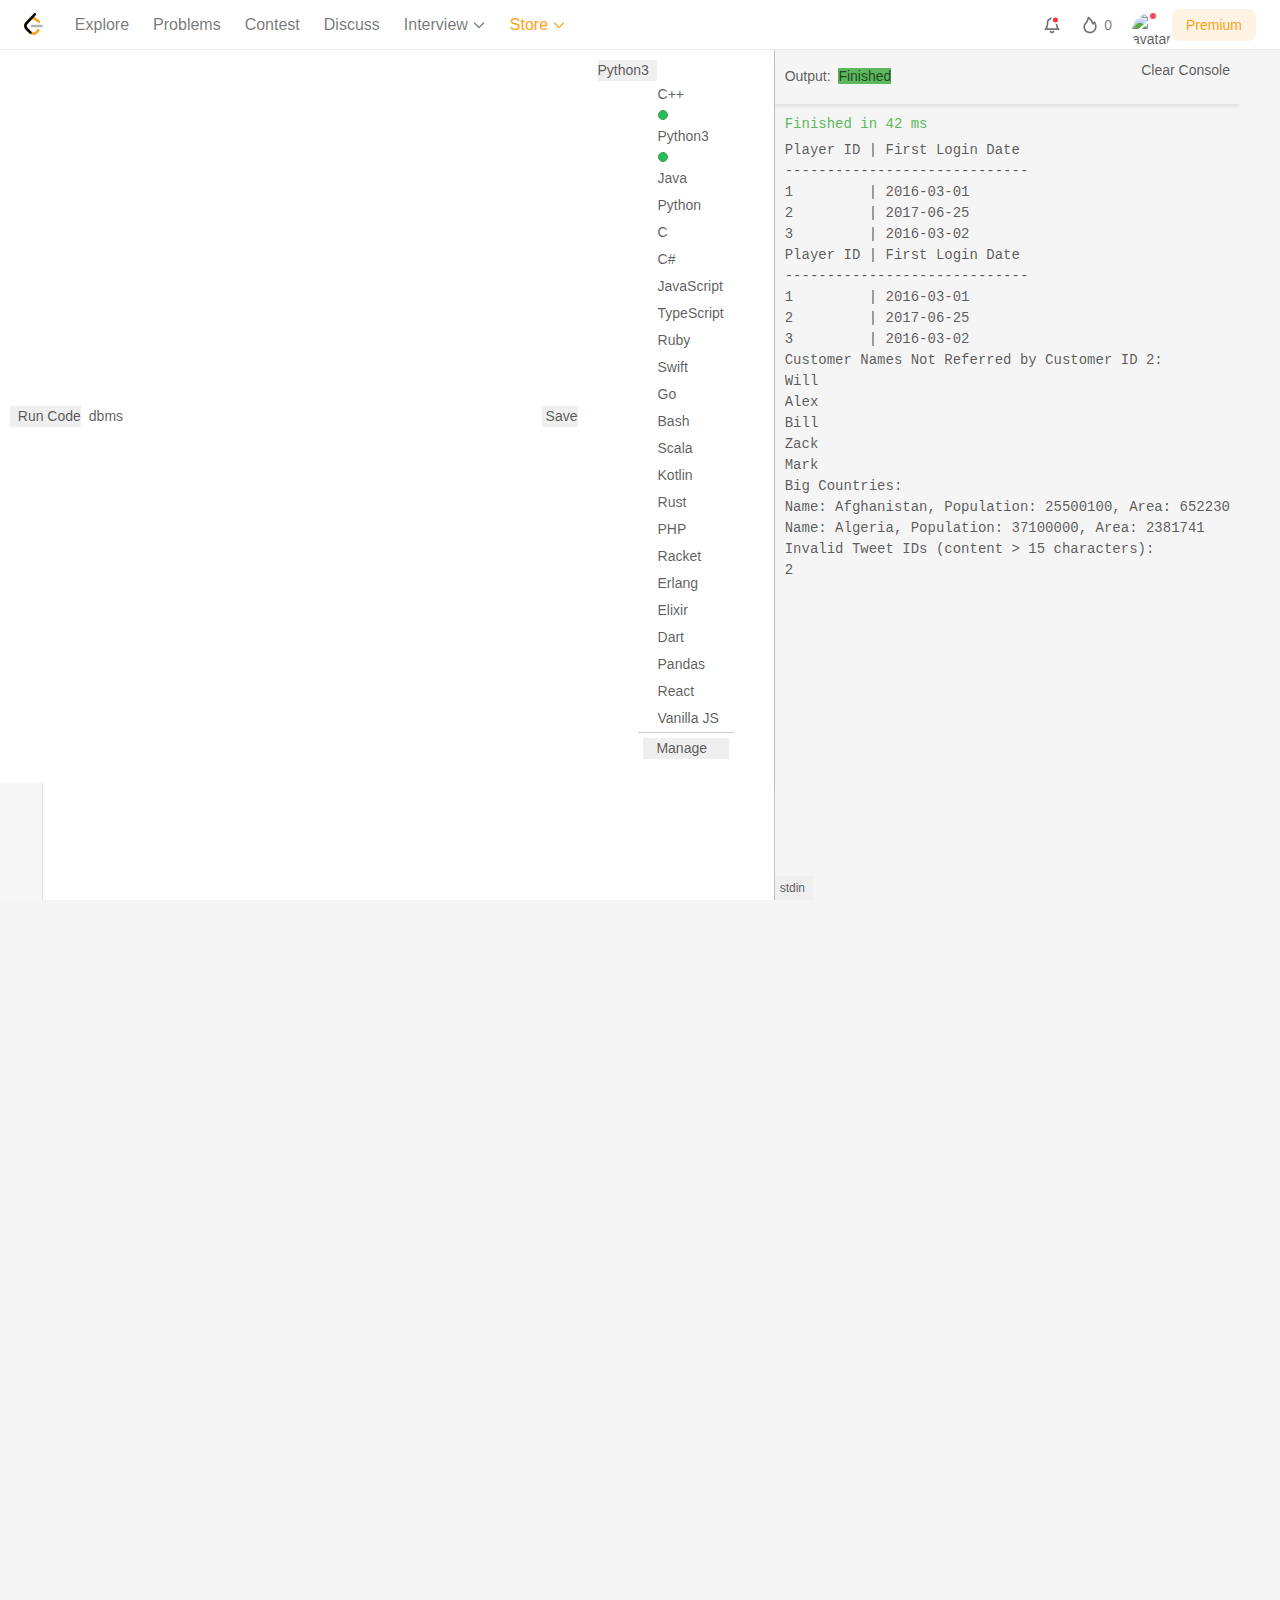
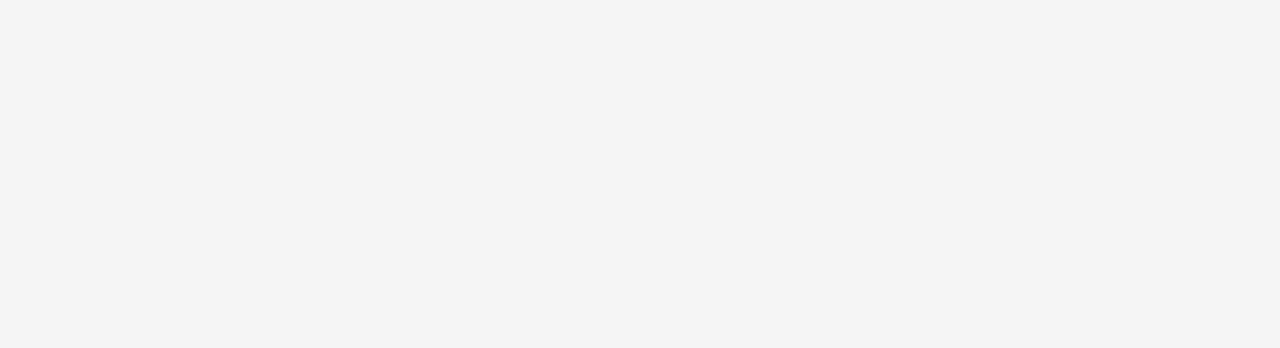
==== commit aec46da1: "Add files via upload" ====
--- a/dbms - LeetCode Playground.html
+++ b/dbms - LeetCode Playground.html
@@ -23471,147 +23471,245 @@
   
   <div class="content-wrapper">
   
-    <div id="navbar-root"><div class="z-base-2 fixed left-0 right-0 top-0  md:relative" id="navbar-container"><nav id="leetcode-navbar" class="flex h-[50px] w-full items-center border-b-[1px] border-solid border-border-tertiary dark:border-border-tertiary zDropDown__3D6H navbarGlobal__MfPU normalBg__12uw nav-bar-container"><div class="display-none m-auto h-[50px] w-full items-center justify-center px-6 md:flex"><a href="https://leetcode.com/" class="mb-0.5 flex items-center mr-8"><span class="display-none h-[22px] dark:flex"><svg width="95" height="111" viewBox="0 0 95 111" fill="none" xmlns="http://www.w3.org/2000/svg" class="h-full w-auto max-w-none"><path d="M68.0063 83.0664C70.5 80.5764 74.5366 80.5829 77.0223 83.0809C79.508 85.579 79.5015 89.6226 77.0078 92.1127L65.9346 103.17C55.7187 113.371 39.06 113.519 28.6718 103.513C28.6117 103.456 23.9861 98.9201 8.72653 83.957C-1.42528 74.0029 -2.43665 58.0749 7.11648 47.8464L24.9282 28.7745C34.4095 18.6219 51.887 17.5122 62.7275 26.2789L78.9048 39.362C81.6444 41.5776 82.0723 45.5985 79.8606 48.3429C77.6488 51.0873 73.635 51.5159 70.8954 49.3003L54.7182 36.2173C49.0488 31.6325 39.1314 32.2622 34.2394 37.5006L16.4274 56.5727C11.7767 61.5522 12.2861 69.574 17.6456 74.8292C28.851 85.8169 37.4869 94.2846 37.4969 94.2942C42.8977 99.496 51.6304 99.4184 56.9331 94.1234L68.0063 83.0664Z" fill="#FFA116"></path><path fill-rule="evenodd" clip-rule="evenodd" d="M41.1067 72.0014C37.5858 72.0014 34.7314 69.1421 34.7314 65.615C34.7314 62.0879 37.5858 59.2286 41.1067 59.2286H88.1245C91.6454 59.2286 94.4997 62.0879 94.4997 65.615C94.4997 69.1421 91.6454 72.0014 88.1245 72.0014H41.1067Z" fill="#B3B3B3"></path><path fill-rule="evenodd" clip-rule="evenodd" d="M49.9118 2.02335C52.3173 -0.55232 56.3517 -0.686894 58.9228 1.72277C61.494 4.13244 61.6284 8.17385 59.2229 10.7495L16.4276 56.5729C11.7768 61.552 12.2861 69.5738 17.6453 74.8292L37.4088 94.2091C39.9249 96.6764 39.968 100.72 37.505 103.24C35.042 105.761 31.0056 105.804 28.4895 103.337L8.72593 83.9567C-1.42529 74.0021 -2.43665 58.0741 7.1169 47.8463L49.9118 2.02335Z" fill="white"></path></svg></span><span class="dark:display-none flex h-[22px]"><svg width="95" height="111" viewBox="0 0 95 111" fill="none" xmlns="http://www.w3.org/2000/svg" class="h-full w-auto max-w-none"><path d="M68.0063 83.0664C70.5 80.5764 74.5366 80.5829 77.0223 83.0809C79.508 85.579 79.5015 89.6226 77.0078 92.1127L65.9346 103.17C55.7187 113.371 39.06 113.519 28.6718 103.513C28.6117 103.456 23.9861 98.9201 8.72653 83.957C-1.42528 74.0029 -2.43665 58.0749 7.11648 47.8464L24.9282 28.7745C34.4095 18.6219 51.887 17.5122 62.7275 26.2789L78.9048 39.362C81.6444 41.5776 82.0723 45.5985 79.8606 48.3429C77.6488 51.0873 73.635 51.5159 70.8954 49.3003L54.7182 36.2173C49.0488 31.6325 39.1314 32.2622 34.2394 37.5006L16.4274 56.5727C11.7767 61.5522 12.2861 69.574 17.6456 74.8292C28.851 85.8169 37.4869 94.2846 37.4969 94.2942C42.8977 99.496 51.6304 99.4184 56.9331 94.1234L68.0063 83.0664Z" fill="#FFA116"></path><path fill-rule="evenodd" clip-rule="evenodd" d="M41.1067 72.0014C37.5858 72.0014 34.7314 69.1421 34.7314 65.615C34.7314 62.0879 37.5858 59.2286 41.1067 59.2286H88.1245C91.6454 59.2286 94.4997 62.0879 94.4997 65.615C94.4997 69.1421 91.6454 72.0014 88.1245 72.0014H41.1067Z" fill="#B3B3B3"></path><path fill-rule="evenodd" clip-rule="evenodd" d="M49.9118 2.02335C52.3173 -0.55232 56.3517 -0.686894 58.9228 1.72277C61.494 4.13244 61.6284 8.17385 59.2229 10.7495L16.4276 56.5729C11.7768 61.552 12.2861 69.5738 17.6453 74.8292L37.4088 94.2091C39.9249 96.6764 39.968 100.72 37.505 103.24C35.042 105.761 31.0056 105.804 28.4895 103.337L8.72593 83.9567C-1.42529 74.0021 -2.43665 58.0741 7.1169 47.8463L49.9118 2.02335Z" fill="black"></path></svg></span></a><ul class="relative m-0 flex h-full grow items-center gap-6 self-end p-0"><li class="relative flex h-full items-center text-sm "><a class="relative whitespace-nowrap hover:text-text-primary dark:hover:text-text-primary flex items-center text-base leading-[22px] cursor-pointer hover:text-text-primary dark:hover:text-text-primary text-text-secondary dark:text-text-secondary" href="https://leetcode.com/explore/">Explore</a></li><li class="relative flex h-full items-center text-sm "><a class="relative whitespace-nowrap hover:text-text-primary dark:hover:text-text-primary flex items-center text-base leading-[22px] cursor-pointer hover:text-text-primary dark:hover:text-text-primary text-text-secondary dark:text-text-secondary" href="https://leetcode.com/problemset/all/">Problems</a></li><li class="relative flex h-full items-center text-sm "><a class="relative whitespace-nowrap hover:text-text-primary dark:hover:text-text-primary flex items-center text-base leading-[22px] cursor-pointer hover:text-text-primary dark:hover:text-text-primary text-text-secondary dark:text-text-secondary" href="https://leetcode.com/contest/">Contest</a></li><li class="relative flex h-full items-center text-sm "><a class="relative whitespace-nowrap hover:text-text-primary dark:hover:text-text-primary flex items-center text-base leading-[22px] cursor-pointer hover:text-text-primary dark:hover:text-text-primary text-text-secondary dark:text-text-secondary" href="https://leetcode.com/discuss/">Discuss</a></li><li class="relative flex h-full items-center text-sm "><div class="relative whitespace-nowrap hover:text-text-primary dark:hover:text-text-primary flex items-center text-base leading-[22px] cursor-pointer hover:text-text-primary dark:hover:text-text-primary text-text-secondary dark:text-text-secondary"><span class="flex items-center focus:outline-none"><button class="contents" id="headlessui-menu-button-1" type="button" aria-haspopup="menu" aria-expanded="false" data-headlessui-state="">Interview <svg xmlns="http://www.w3.org/2000/svg" viewBox="0 0 24 24" width="1em" height="1em" fill="currentColor" class="ml-1 h-[14px] w-[14px]" aria-hidden="true"><path fill-rule="evenodd" d="M4.929 7.913l7.078 7.057 7.064-7.057a1 1 0 111.414 1.414l-7.77 7.764a1 1 0 01-1.415 0L3.515 9.328a1 1 0 011.414-1.414z" clip-rule="evenodd"></path></svg></button></span></div></li><li class="relative flex h-full items-center text-sm "><div class="relative whitespace-nowrap hover:text-text-primary dark:hover:text-text-primary flex items-center text-base leading-[22px] cursor-pointer hover:text-text-primary dark:hover:text-text-primary text-text-secondary dark:text-text-secondary"><span class="flex items-center focus:outline-none !text-brand-orange border-brand-orange"><button class="contents" id="headlessui-menu-button-2" type="button" aria-haspopup="menu" aria-expanded="false" data-headlessui-state="">Store <svg xmlns="http://www.w3.org/2000/svg" viewBox="0 0 24 24" width="1em" height="1em" fill="currentColor" class="ml-1 h-[14px] w-[14px]" aria-hidden="true"><path fill-rule="evenodd" d="M4.929 7.913l7.078 7.057 7.064-7.057a1 1 0 111.414 1.414l-7.77 7.764a1 1 0 01-1.415 0L3.515 9.328a1 1 0 011.414-1.414z" clip-rule="evenodd"></path></svg></button></span></div></li></ul><div class="relative flex h-full items-center"><div class="relative flex items-center space-x-2"><a class="ant-dropdown-link ant-dropdown-trigger"><div class="text-text-secondary dark:text-text-secondary hover:bg-fill-3 dark:hover:bg-dark-fill-3 rounded w-8 h-8 relative flex items-center justify-center group cursor-pointer focus:outline-none"><svg xmlns="http://www.w3.org/2000/svg" viewBox="0 0 24 24" width="20" height="20" fill="currentColor" class="hover:text-text-primary dark:hover:text-text-primary "><path fill-rule="evenodd" clip-rule="evenodd" d="M16.403 10.891C16.5768 12.8986 17.0682 14.5303 17.7963 15.8174C17.8182 15.8563 17.8403 15.8945 17.8623 15.9322H6.13771C6.15975 15.8945 6.18177 15.8563 6.20374 15.8174C7.12442 14.1898 7.66667 12.0111 7.66667 9.21794C7.66667 7.21279 9.16139 5.52994 11.1553 5.15365C11.2695 4.39084 11.556 3.68438 11.9739 3.07513C8.496 3.08878 5.66667 5.82552 5.66667 9.21794C5.66667 11.6748 5.20893 13.5139 4.46294 14.8327C4.0464 15.5691 3.66114 15.9613 3.45925 16.091C2.61971 16.6307 3.00196 17.9322 4.00001 17.9322H20C20.9981 17.9322 21.3803 16.6307 20.5408 16.091C20.3389 15.9613 19.9536 15.5691 19.5371 14.8327C18.9112 13.7263 18.4882 12.2536 18.3682 10.3571C17.7723 10.661 17.1073 10.8489 16.403 10.891ZM14.3096 18.9368C13.8363 18.6522 13.2219 18.805 12.9372 19.2783C12.7485 19.5919 12.3915 19.7902 12 19.7902C11.6085 19.7902 11.2515 19.5919 11.0628 19.2783C10.7781 18.805 10.1637 18.6522 9.69045 18.9368C9.2172 19.2215 9.06434 19.836 9.34903 20.3092C9.90245 21.2292 10.9125 21.7902 12 21.7902C13.0875 21.7902 14.0976 21.2292 14.651 20.3092C14.9357 19.836 14.7828 19.2215 14.3096 18.9368Z"></path><circle cx="16.1" cy="5.89999" r="3" fill="#F63636"></circle></svg></div></a><div class="popover-wrapper inline-block" data-headlessui-state=""><div><div aria-expanded="false" data-headlessui-state="" id="headlessui-popover-button-3"><a class="group relative flex h-8 items-center justify-center rounded p-1 hover:bg-fill-3 dark:hover:bg-dark-fill-3" href="https://leetcode.com/problems/count-servers-that-communicate/"><svg xmlns="http://www.w3.org/2000/svg" viewBox="0 0 18 18" width="1em" height="1em" fill="currentColor" class="h-[20px] w-[20px] hover:text-text-primary dark:hover:text-text-primary text-text-secondary dark:text-text-secondary"><path fill-rule="evenodd" d="M7.19 1.564a.75.75 0 01.729.069c2.137 1.475 3.373 3.558 3.981 5.002l.641-.663a.75.75 0 011.17.115c1.633 2.536 1.659 5.537.391 7.725-1.322 2.282-3.915 2.688-5.119 2.688-1.177 0-3.679-.203-5.12-2.688-.623-1.076-.951-2.29-.842-3.528.109-1.245.656-2.463 1.697-3.54.646-.67 1.129-1.592 1.468-2.492.337-.895.51-1.709.564-2.105a.75.75 0 01.44-.583zm.784 2.023c-.1.368-.226.773-.385 1.193-.375.997-.947 2.13-1.792 3.005-.821.851-1.205 1.754-1.282 2.63-.078.884.153 1.792.647 2.645C6.176 14.81 7.925 15 8.983 15c1.03 0 2.909-.366 3.822-1.94.839-1.449.97-3.446.11-5.315l-.785.812a.75.75 0 01-1.268-.345c-.192-.794-1.04-2.948-2.888-4.625z" clip-rule="evenodd"></path></svg><span class="mx-1 text-sm font-medium hover:text-text-primary dark:hover:text-text-primary text-text-secondary dark:text-text-secondary">0</span></a></div></div></div><div style="position: fixed; top: 1px; left: 1px; width: 1px; height: 0px; padding: 0px; margin: -1px; overflow: hidden; clip: rect(0px, 0px, 0px, 0px); white-space: nowrap; border-width: 0px; display: none;"></div><div style="position: relative;"><div style="position: absolute; top: 0px; right: 0px; width: 6px; height: 6px; border-radius: 50%; background-color: rgb(255, 71, 87); z-index: 3;"></div><div class="relative"><button class="flex items-center focus:outline-none" id="headlessui-menu-button-5" type="button" aria-haspopup="menu" aria-expanded="false" data-headlessui-state="" fdprocessedid="203t9"><span id="navbar_user_avatar" class="relative ml-1 h-6 w-6"><img src="./dbms - LeetCode Playground_files/default_avatar.jpg" alt="avatar" class="h-full w-full rounded-full object-cover"></span></button></div></div><div id="subscribe" style="margin-left: 16px;"><a href="https://leetcode.com/subscribe/?ref=&amp;source=ot"><span class="display-none h-8 w-[84px] cursor-pointer  rounded-[8px] bg-[#ffa1161f] text-center leading-8 transition-colors hover:bg-[#ffa11633] lg:inline-block premiumBtnStyle__8s3V"><span class="text-brand-orange">Premium</span></span></a></div></div></div></div><div class="md:display-none flex h-[50px] w-full items-center justify-between pl-3 pr-[5px]"><a href="https://leetcode.com/" class="mb-0.5 flex items-center"><span class="display-none h-[22px] dark:flex"><svg width="95" height="111" viewBox="0 0 95 111" fill="none" xmlns="http://www.w3.org/2000/svg" class="h-full w-auto max-w-none"><path d="M68.0063 83.0664C70.5 80.5764 74.5366 80.5829 77.0223 83.0809C79.508 85.579 79.5015 89.6226 77.0078 92.1127L65.9346 103.17C55.7187 113.371 39.06 113.519 28.6718 103.513C28.6117 103.456 23.9861 98.9201 8.72653 83.957C-1.42528 74.0029 -2.43665 58.0749 7.11648 47.8464L24.9282 28.7745C34.4095 18.6219 51.887 17.5122 62.7275 26.2789L78.9048 39.362C81.6444 41.5776 82.0723 45.5985 79.8606 48.3429C77.6488 51.0873 73.635 51.5159 70.8954 49.3003L54.7182 36.2173C49.0488 31.6325 39.1314 32.2622 34.2394 37.5006L16.4274 56.5727C11.7767 61.5522 12.2861 69.574 17.6456 74.8292C28.851 85.8169 37.4869 94.2846 37.4969 94.2942C42.8977 99.496 51.6304 99.4184 56.9331 94.1234L68.0063 83.0664Z" fill="#FFA116"></path><path fill-rule="evenodd" clip-rule="evenodd" d="M41.1067 72.0014C37.5858 72.0014 34.7314 69.1421 34.7314 65.615C34.7314 62.0879 37.5858 59.2286 41.1067 59.2286H88.1245C91.6454 59.2286 94.4997 62.0879 94.4997 65.615C94.4997 69.1421 91.6454 72.0014 88.1245 72.0014H41.1067Z" fill="#B3B3B3"></path><path fill-rule="evenodd" clip-rule="evenodd" d="M49.9118 2.02335C52.3173 -0.55232 56.3517 -0.686894 58.9228 1.72277C61.494 4.13244 61.6284 8.17385 59.2229 10.7495L16.4276 56.5729C11.7768 61.552 12.2861 69.5738 17.6453 74.8292L37.4088 94.2091C39.9249 96.6764 39.968 100.72 37.505 103.24C35.042 105.761 31.0056 105.804 28.4895 103.337L8.72593 83.9567C-1.42529 74.0021 -2.43665 58.0741 7.1169 47.8463L49.9118 2.02335Z" fill="white"></path></svg></span><span class="dark:display-none flex h-[22px]"><svg width="95" height="111" viewBox="0 0 95 111" fill="none" xmlns="http://www.w3.org/2000/svg" class="h-full w-auto max-w-none"><path d="M68.0063 83.0664C70.5 80.5764 74.5366 80.5829 77.0223 83.0809C79.508 85.579 79.5015 89.6226 77.0078 92.1127L65.9346 103.17C55.7187 113.371 39.06 113.519 28.6718 103.513C28.6117 103.456 23.9861 98.9201 8.72653 83.957C-1.42528 74.0029 -2.43665 58.0749 7.11648 47.8464L24.9282 28.7745C34.4095 18.6219 51.887 17.5122 62.7275 26.2789L78.9048 39.362C81.6444 41.5776 82.0723 45.5985 79.8606 48.3429C77.6488 51.0873 73.635 51.5159 70.8954 49.3003L54.7182 36.2173C49.0488 31.6325 39.1314 32.2622 34.2394 37.5006L16.4274 56.5727C11.7767 61.5522 12.2861 69.574 17.6456 74.8292C28.851 85.8169 37.4869 94.2846 37.4969 94.2942C42.8977 99.496 51.6304 99.4184 56.9331 94.1234L68.0063 83.0664Z" fill="#FFA116"></path><path fill-rule="evenodd" clip-rule="evenodd" d="M41.1067 72.0014C37.5858 72.0014 34.7314 69.1421 34.7314 65.615C34.7314 62.0879 37.5858 59.2286 41.1067 59.2286H88.1245C91.6454 59.2286 94.4997 62.0879 94.4997 65.615C94.4997 69.1421 91.6454 72.0014 88.1245 72.0014H41.1067Z" fill="#B3B3B3"></path><path fill-rule="evenodd" clip-rule="evenodd" d="M49.9118 2.02335C52.3173 -0.55232 56.3517 -0.686894 58.9228 1.72277C61.494 4.13244 61.6284 8.17385 59.2229 10.7495L16.4276 56.5729C11.7768 61.552 12.2861 69.5738 17.6453 74.8292L37.4088 94.2091C39.9249 96.6764 39.968 100.72 37.505 103.24C35.042 105.761 31.0056 105.804 28.4895 103.337L8.72593 83.9567C-1.42529 74.0021 -2.43665 58.0741 7.1169 47.8463L49.9118 2.02335Z" fill="black"></path></svg></span></a><div class="z-overlay-1 flex h-full items-center"><button class="group relative"><div class="relative flex h-[40px] w-[40px] transform items-center justify-center overflow-hidden rounded-full ring-0 ring-opacity-30 transition-all duration-200"><div class="flex h-[20px] w-[20px] origin-center transform flex-col justify-between overflow-hidden py-[2px] transition-all duration-300"><div class="h-[2px] w-7 origin-left scale-y-75 transform rounded-[1px] transition-all duration-300 bg-gray-60 dark:bg-gray-60"></div><div class="h-[2px] w-7 scale-y-75 transform rounded-[1px] transition-all delay-75 duration-300 bg-gray-60 dark:bg-gray-60"></div><div class="h-[2px] w-7 origin-left scale-y-75 transform rounded-[1px] transition-all delay-150 duration-300 bg-gray-60 dark:bg-gray-60"></div><div class="absolute top-2.5 flex  transform items-center justify-between transition-all duration-300  w-0 -translate-x-10"><div class="absolute h-[2px] w-5 rotate-0 transform rounded-[1px] transition-all delay-100 duration-300 bg-gray-60 dark:bg-gray-60"></div><div class="absolute h-[2px] w-5 -rotate-0 transform rounded-[1px] transition-all delay-100 duration-300 bg-gray-60 dark:bg-gray-60"></div></div></div></div></button></div></div></nav></div><div class="md:!h-0" style="height: 50px;"></div><div class="announcement-bar__container" style="display: flex; width: 100%; flex-direction: column; position: relative;"></div></div>
+    <div id="navbar-root"><div class="z-base-2 fixed left-0 right-0 top-0  md:relative" id="navbar-container"><nav id="leetcode-navbar" class="flex h-[50px] w-full items-center border-b-[1px] border-solid border-border-tertiary dark:border-border-tertiary zDropDown__3D6H navbarGlobal__MfPU normalBg__12uw nav-bar-container"><div class="display-none m-auto h-[50px] w-full items-center justify-center px-6 md:flex"><a href="https://leetcode.com/" class="mb-0.5 flex items-center mr-8"><span class="display-none h-[22px] dark:flex"><svg width="95" height="111" viewBox="0 0 95 111" fill="none" xmlns="http://www.w3.org/2000/svg" class="h-full w-auto max-w-none"><path d="M68.0063 83.0664C70.5 80.5764 74.5366 80.5829 77.0223 83.0809C79.508 85.579 79.5015 89.6226 77.0078 92.1127L65.9346 103.17C55.7187 113.371 39.06 113.519 28.6718 103.513C28.6117 103.456 23.9861 98.9201 8.72653 83.957C-1.42528 74.0029 -2.43665 58.0749 7.11648 47.8464L24.9282 28.7745C34.4095 18.6219 51.887 17.5122 62.7275 26.2789L78.9048 39.362C81.6444 41.5776 82.0723 45.5985 79.8606 48.3429C77.6488 51.0873 73.635 51.5159 70.8954 49.3003L54.7182 36.2173C49.0488 31.6325 39.1314 32.2622 34.2394 37.5006L16.4274 56.5727C11.7767 61.5522 12.2861 69.574 17.6456 74.8292C28.851 85.8169 37.4869 94.2846 37.4969 94.2942C42.8977 99.496 51.6304 99.4184 56.9331 94.1234L68.0063 83.0664Z" fill="#FFA116"></path><path fill-rule="evenodd" clip-rule="evenodd" d="M41.1067 72.0014C37.5858 72.0014 34.7314 69.1421 34.7314 65.615C34.7314 62.0879 37.5858 59.2286 41.1067 59.2286H88.1245C91.6454 59.2286 94.4997 62.0879 94.4997 65.615C94.4997 69.1421 91.6454 72.0014 88.1245 72.0014H41.1067Z" fill="#B3B3B3"></path><path fill-rule="evenodd" clip-rule="evenodd" d="M49.9118 2.02335C52.3173 -0.55232 56.3517 -0.686894 58.9228 1.72277C61.494 4.13244 61.6284 8.17385 59.2229 10.7495L16.4276 56.5729C11.7768 61.552 12.2861 69.5738 17.6453 74.8292L37.4088 94.2091C39.9249 96.6764 39.968 100.72 37.505 103.24C35.042 105.761 31.0056 105.804 28.4895 103.337L8.72593 83.9567C-1.42529 74.0021 -2.43665 58.0741 7.1169 47.8463L49.9118 2.02335Z" fill="white"></path></svg></span><span class="dark:display-none flex h-[22px]"><svg width="95" height="111" viewBox="0 0 95 111" fill="none" xmlns="http://www.w3.org/2000/svg" class="h-full w-auto max-w-none"><path d="M68.0063 83.0664C70.5 80.5764 74.5366 80.5829 77.0223 83.0809C79.508 85.579 79.5015 89.6226 77.0078 92.1127L65.9346 103.17C55.7187 113.371 39.06 113.519 28.6718 103.513C28.6117 103.456 23.9861 98.9201 8.72653 83.957C-1.42528 74.0029 -2.43665 58.0749 7.11648 47.8464L24.9282 28.7745C34.4095 18.6219 51.887 17.5122 62.7275 26.2789L78.9048 39.362C81.6444 41.5776 82.0723 45.5985 79.8606 48.3429C77.6488 51.0873 73.635 51.5159 70.8954 49.3003L54.7182 36.2173C49.0488 31.6325 39.1314 32.2622 34.2394 37.5006L16.4274 56.5727C11.7767 61.5522 12.2861 69.574 17.6456 74.8292C28.851 85.8169 37.4869 94.2846 37.4969 94.2942C42.8977 99.496 51.6304 99.4184 56.9331 94.1234L68.0063 83.0664Z" fill="#FFA116"></path><path fill-rule="evenodd" clip-rule="evenodd" d="M41.1067 72.0014C37.5858 72.0014 34.7314 69.1421 34.7314 65.615C34.7314 62.0879 37.5858 59.2286 41.1067 59.2286H88.1245C91.6454 59.2286 94.4997 62.0879 94.4997 65.615C94.4997 69.1421 91.6454 72.0014 88.1245 72.0014H41.1067Z" fill="#B3B3B3"></path><path fill-rule="evenodd" clip-rule="evenodd" d="M49.9118 2.02335C52.3173 -0.55232 56.3517 -0.686894 58.9228 1.72277C61.494 4.13244 61.6284 8.17385 59.2229 10.7495L16.4276 56.5729C11.7768 61.552 12.2861 69.5738 17.6453 74.8292L37.4088 94.2091C39.9249 96.6764 39.968 100.72 37.505 103.24C35.042 105.761 31.0056 105.804 28.4895 103.337L8.72593 83.9567C-1.42529 74.0021 -2.43665 58.0741 7.1169 47.8463L49.9118 2.02335Z" fill="black"></path></svg></span></a><ul class="relative m-0 flex h-full grow items-center gap-6 self-end p-0"><li class="relative flex h-full items-center text-sm "><a class="relative whitespace-nowrap hover:text-text-primary dark:hover:text-text-primary flex items-center text-base leading-[22px] cursor-pointer hover:text-text-primary dark:hover:text-text-primary text-text-secondary dark:text-text-secondary" href="https://leetcode.com/explore/">Explore</a></li><li class="relative flex h-full items-center text-sm "><a class="relative whitespace-nowrap hover:text-text-primary dark:hover:text-text-primary flex items-center text-base leading-[22px] cursor-pointer hover:text-text-primary dark:hover:text-text-primary text-text-secondary dark:text-text-secondary" href="https://leetcode.com/problemset/all/">Problems</a></li><li class="relative flex h-full items-center text-sm "><a class="relative whitespace-nowrap hover:text-text-primary dark:hover:text-text-primary flex items-center text-base leading-[22px] cursor-pointer hover:text-text-primary dark:hover:text-text-primary text-text-secondary dark:text-text-secondary" href="https://leetcode.com/contest/">Contest</a></li><li class="relative flex h-full items-center text-sm "><a class="relative whitespace-nowrap hover:text-text-primary dark:hover:text-text-primary flex items-center text-base leading-[22px] cursor-pointer hover:text-text-primary dark:hover:text-text-primary text-text-secondary dark:text-text-secondary" href="https://leetcode.com/discuss/">Discuss</a></li><li class="relative flex h-full items-center text-sm "><div class="relative whitespace-nowrap hover:text-text-primary dark:hover:text-text-primary flex items-center text-base leading-[22px] cursor-pointer hover:text-text-primary dark:hover:text-text-primary text-text-secondary dark:text-text-secondary"><span class="flex items-center focus:outline-none"><button class="contents" id="headlessui-menu-button-1" type="button" aria-haspopup="menu" aria-expanded="false" data-headlessui-state="">Interview <svg xmlns="http://www.w3.org/2000/svg" viewBox="0 0 24 24" width="1em" height="1em" fill="currentColor" class="ml-1 h-[14px] w-[14px]" aria-hidden="true"><path fill-rule="evenodd" d="M4.929 7.913l7.078 7.057 7.064-7.057a1 1 0 111.414 1.414l-7.77 7.764a1 1 0 01-1.415 0L3.515 9.328a1 1 0 011.414-1.414z" clip-rule="evenodd"></path></svg></button></span></div></li><li class="relative flex h-full items-center text-sm "><div class="relative whitespace-nowrap hover:text-text-primary dark:hover:text-text-primary flex items-center text-base leading-[22px] cursor-pointer hover:text-text-primary dark:hover:text-text-primary text-text-secondary dark:text-text-secondary"><span class="flex items-center focus:outline-none !text-brand-orange border-brand-orange"><button class="contents" id="headlessui-menu-button-2" type="button" aria-haspopup="menu" aria-expanded="false" data-headlessui-state="">Store <svg xmlns="http://www.w3.org/2000/svg" viewBox="0 0 24 24" width="1em" height="1em" fill="currentColor" class="ml-1 h-[14px] w-[14px]" aria-hidden="true"><path fill-rule="evenodd" d="M4.929 7.913l7.078 7.057 7.064-7.057a1 1 0 111.414 1.414l-7.77 7.764a1 1 0 01-1.415 0L3.515 9.328a1 1 0 011.414-1.414z" clip-rule="evenodd"></path></svg></button></span></div></li></ul><div class="relative flex h-full items-center"><div class="relative flex items-center space-x-2"><a class="ant-dropdown-link ant-dropdown-trigger"><div class="text-text-secondary dark:text-text-secondary hover:bg-fill-3 dark:hover:bg-dark-fill-3 rounded w-8 h-8 relative flex items-center justify-center group cursor-pointer focus:outline-none"><svg xmlns="http://www.w3.org/2000/svg" viewBox="0 0 24 24" width="20" height="20" fill="currentColor" class="hover:text-text-primary dark:hover:text-text-primary "><path fill-rule="evenodd" clip-rule="evenodd" d="M16.403 10.891C16.5768 12.8986 17.0682 14.5303 17.7963 15.8174C17.8182 15.8563 17.8403 15.8945 17.8623 15.9322H6.13771C6.15975 15.8945 6.18177 15.8563 6.20374 15.8174C7.12442 14.1898 7.66667 12.0111 7.66667 9.21794C7.66667 7.21279 9.16139 5.52994 11.1553 5.15365C11.2695 4.39084 11.556 3.68438 11.9739 3.07513C8.496 3.08878 5.66667 5.82552 5.66667 9.21794C5.66667 11.6748 5.20893 13.5139 4.46294 14.8327C4.0464 15.5691 3.66114 15.9613 3.45925 16.091C2.61971 16.6307 3.00196 17.9322 4.00001 17.9322H20C20.9981 17.9322 21.3803 16.6307 20.5408 16.091C20.3389 15.9613 19.9536 15.5691 19.5371 14.8327C18.9112 13.7263 18.4882 12.2536 18.3682 10.3571C17.7723 10.661 17.1073 10.8489 16.403 10.891ZM14.3096 18.9368C13.8363 18.6522 13.2219 18.805 12.9372 19.2783C12.7485 19.5919 12.3915 19.7902 12 19.7902C11.6085 19.7902 11.2515 19.5919 11.0628 19.2783C10.7781 18.805 10.1637 18.6522 9.69045 18.9368C9.2172 19.2215 9.06434 19.836 9.34903 20.3092C9.90245 21.2292 10.9125 21.7902 12 21.7902C13.0875 21.7902 14.0976 21.2292 14.651 20.3092C14.9357 19.836 14.7828 19.2215 14.3096 18.9368Z"></path><circle cx="16.1" cy="5.89999" r="3" fill="#F63636"></circle></svg></div></a><div class="popover-wrapper inline-block" data-headlessui-state=""><div><div aria-expanded="false" data-headlessui-state="" id="headlessui-popover-button-3"><a class="group relative flex h-8 items-center justify-center rounded p-1 hover:bg-fill-3 dark:hover:bg-dark-fill-3" href="https://leetcode.com/problems/count-servers-that-communicate/"><svg xmlns="http://www.w3.org/2000/svg" viewBox="0 0 18 18" width="1em" height="1em" fill="currentColor" class="h-[20px] w-[20px] hover:text-text-primary dark:hover:text-text-primary text-text-secondary dark:text-text-secondary"><path fill-rule="evenodd" d="M7.19 1.564a.75.75 0 01.729.069c2.137 1.475 3.373 3.558 3.981 5.002l.641-.663a.75.75 0 011.17.115c1.633 2.536 1.659 5.537.391 7.725-1.322 2.282-3.915 2.688-5.119 2.688-1.177 0-3.679-.203-5.12-2.688-.623-1.076-.951-2.29-.842-3.528.109-1.245.656-2.463 1.697-3.54.646-.67 1.129-1.592 1.468-2.492.337-.895.51-1.709.564-2.105a.75.75 0 01.44-.583zm.784 2.023c-.1.368-.226.773-.385 1.193-.375.997-.947 2.13-1.792 3.005-.821.851-1.205 1.754-1.282 2.63-.078.884.153 1.792.647 2.645C6.176 14.81 7.925 15 8.983 15c1.03 0 2.909-.366 3.822-1.94.839-1.449.97-3.446.11-5.315l-.785.812a.75.75 0 01-1.268-.345c-.192-.794-1.04-2.948-2.888-4.625z" clip-rule="evenodd"></path></svg><span class="mx-1 text-sm font-medium hover:text-text-primary dark:hover:text-text-primary text-text-secondary dark:text-text-secondary">0</span></a></div></div></div><div style="position: fixed; top: 1px; left: 1px; width: 1px; height: 0px; padding: 0px; margin: -1px; overflow: hidden; clip: rect(0px, 0px, 0px, 0px); white-space: nowrap; border-width: 0px; display: none;"></div><div style="position: relative;"><div style="position: absolute; top: 0px; right: 0px; width: 6px; height: 6px; border-radius: 50%; background-color: rgb(255, 71, 87); z-index: 3;"></div><div class="relative"><button class="flex items-center focus:outline-none" id="headlessui-menu-button-5" type="button" aria-haspopup="menu" aria-expanded="false" data-headlessui-state="" fdprocessedid="ct3t8s"><span id="navbar_user_avatar" class="relative ml-1 h-6 w-6"><img src="./dbms - LeetCode Playground_files/default_avatar.jpg" alt="avatar" class="h-full w-full rounded-full object-cover"></span></button></div></div><div id="subscribe" style="margin-left: 16px;"><a href="https://leetcode.com/subscribe/?ref=&amp;source=ot"><span class="display-none h-8 w-[84px] cursor-pointer  rounded-[8px] bg-[#ffa1161f] text-center leading-8 transition-colors hover:bg-[#ffa11633] lg:inline-block premiumBtnStyle__8s3V"><span class="text-brand-orange">Premium</span></span></a></div></div></div></div><div class="md:display-none flex h-[50px] w-full items-center justify-between pl-3 pr-[5px]"><a href="https://leetcode.com/" class="mb-0.5 flex items-center"><span class="display-none h-[22px] dark:flex"><svg width="95" height="111" viewBox="0 0 95 111" fill="none" xmlns="http://www.w3.org/2000/svg" class="h-full w-auto max-w-none"><path d="M68.0063 83.0664C70.5 80.5764 74.5366 80.5829 77.0223 83.0809C79.508 85.579 79.5015 89.6226 77.0078 92.1127L65.9346 103.17C55.7187 113.371 39.06 113.519 28.6718 103.513C28.6117 103.456 23.9861 98.9201 8.72653 83.957C-1.42528 74.0029 -2.43665 58.0749 7.11648 47.8464L24.9282 28.7745C34.4095 18.6219 51.887 17.5122 62.7275 26.2789L78.9048 39.362C81.6444 41.5776 82.0723 45.5985 79.8606 48.3429C77.6488 51.0873 73.635 51.5159 70.8954 49.3003L54.7182 36.2173C49.0488 31.6325 39.1314 32.2622 34.2394 37.5006L16.4274 56.5727C11.7767 61.5522 12.2861 69.574 17.6456 74.8292C28.851 85.8169 37.4869 94.2846 37.4969 94.2942C42.8977 99.496 51.6304 99.4184 56.9331 94.1234L68.0063 83.0664Z" fill="#FFA116"></path><path fill-rule="evenodd" clip-rule="evenodd" d="M41.1067 72.0014C37.5858 72.0014 34.7314 69.1421 34.7314 65.615C34.7314 62.0879 37.5858 59.2286 41.1067 59.2286H88.1245C91.6454 59.2286 94.4997 62.0879 94.4997 65.615C94.4997 69.1421 91.6454 72.0014 88.1245 72.0014H41.1067Z" fill="#B3B3B3"></path><path fill-rule="evenodd" clip-rule="evenodd" d="M49.9118 2.02335C52.3173 -0.55232 56.3517 -0.686894 58.9228 1.72277C61.494 4.13244 61.6284 8.17385 59.2229 10.7495L16.4276 56.5729C11.7768 61.552 12.2861 69.5738 17.6453 74.8292L37.4088 94.2091C39.9249 96.6764 39.968 100.72 37.505 103.24C35.042 105.761 31.0056 105.804 28.4895 103.337L8.72593 83.9567C-1.42529 74.0021 -2.43665 58.0741 7.1169 47.8463L49.9118 2.02335Z" fill="white"></path></svg></span><span class="dark:display-none flex h-[22px]"><svg width="95" height="111" viewBox="0 0 95 111" fill="none" xmlns="http://www.w3.org/2000/svg" class="h-full w-auto max-w-none"><path d="M68.0063 83.0664C70.5 80.5764 74.5366 80.5829 77.0223 83.0809C79.508 85.579 79.5015 89.6226 77.0078 92.1127L65.9346 103.17C55.7187 113.371 39.06 113.519 28.6718 103.513C28.6117 103.456 23.9861 98.9201 8.72653 83.957C-1.42528 74.0029 -2.43665 58.0749 7.11648 47.8464L24.9282 28.7745C34.4095 18.6219 51.887 17.5122 62.7275 26.2789L78.9048 39.362C81.6444 41.5776 82.0723 45.5985 79.8606 48.3429C77.6488 51.0873 73.635 51.5159 70.8954 49.3003L54.7182 36.2173C49.0488 31.6325 39.1314 32.2622 34.2394 37.5006L16.4274 56.5727C11.7767 61.5522 12.2861 69.574 17.6456 74.8292C28.851 85.8169 37.4869 94.2846 37.4969 94.2942C42.8977 99.496 51.6304 99.4184 56.9331 94.1234L68.0063 83.0664Z" fill="#FFA116"></path><path fill-rule="evenodd" clip-rule="evenodd" d="M41.1067 72.0014C37.5858 72.0014 34.7314 69.1421 34.7314 65.615C34.7314 62.0879 37.5858 59.2286 41.1067 59.2286H88.1245C91.6454 59.2286 94.4997 62.0879 94.4997 65.615C94.4997 69.1421 91.6454 72.0014 88.1245 72.0014H41.1067Z" fill="#B3B3B3"></path><path fill-rule="evenodd" clip-rule="evenodd" d="M49.9118 2.02335C52.3173 -0.55232 56.3517 -0.686894 58.9228 1.72277C61.494 4.13244 61.6284 8.17385 59.2229 10.7495L16.4276 56.5729C11.7768 61.552 12.2861 69.5738 17.6453 74.8292L37.4088 94.2091C39.9249 96.6764 39.968 100.72 37.505 103.24C35.042 105.761 31.0056 105.804 28.4895 103.337L8.72593 83.9567C-1.42529 74.0021 -2.43665 58.0741 7.1169 47.8463L49.9118 2.02335Z" fill="black"></path></svg></span></a><div class="z-overlay-1 flex h-full items-center"><button class="group relative"><div class="relative flex h-[40px] w-[40px] transform items-center justify-center overflow-hidden rounded-full ring-0 ring-opacity-30 transition-all duration-200"><div class="flex h-[20px] w-[20px] origin-center transform flex-col justify-between overflow-hidden py-[2px] transition-all duration-300"><div class="h-[2px] w-7 origin-left scale-y-75 transform rounded-[1px] transition-all duration-300 bg-gray-60 dark:bg-gray-60"></div><div class="h-[2px] w-7 scale-y-75 transform rounded-[1px] transition-all delay-75 duration-300 bg-gray-60 dark:bg-gray-60"></div><div class="h-[2px] w-7 origin-left scale-y-75 transform rounded-[1px] transition-all delay-150 duration-300 bg-gray-60 dark:bg-gray-60"></div><div class="absolute top-2.5 flex  transform items-center justify-between transition-all duration-300  w-0 -translate-x-10"><div class="absolute h-[2px] w-5 rotate-0 transform rounded-[1px] transition-all delay-100 duration-300 bg-gray-60 dark:bg-gray-60"></div><div class="absolute h-[2px] w-5 -rotate-0 transform rounded-[1px] transition-all delay-100 duration-300 bg-gray-60 dark:bg-gray-60"></div></div></div></div></button></div></div></nav></div><div class="md:!h-0" style="height: 50px;"></div><div class="announcement-bar__container" style="display: flex; width: 100%; flex-direction: column; position: relative;"></div></div>
     <div id="base_content">
-      <div id="app"><div tabindex="-1"><div class="container-fluid playground-base"><div class="row"><div class="col-sm-7 editor-base"><div class="toolbar-base"><div class="left-side"><button class="btn btn-success round run-code-btn" fdprocessedid="12g9uv"><i class="fa fa-play-circle" aria-hidden="true"></i>&nbsp; Run<span class="hidden-xs hidden-sm"> Code</span></button><div class="playground-title-base"><div class="title" title="dbms">dbms</div><div class="edit-btn"><i class="fa fa-pencil" aria-hidden="true" title="Rename"></i></div></div></div><div class="right-side"><div class="save-status-container"><span class="unify-too-small split-too-small"><span class="round save-status text-warning" style="display: none;"><i class="fa fa-floppy-o" aria-hidden="true"></i> </span></span><button class="save-btn  btn btn-default" fdprocessedid="qvfd6n"><i class="fa fa-cloud-upload" aria-hidden="true"></i><span class="split-too-small">&nbsp;Save</span></button></div><span class="lang-btn lang-select-btn"><div class="dropdown show lang-dropdown"><button class="btn btn-default dropdown-toggle dropdown-button" data-toggle="dropdown" type="button" id="langMenu" aria-haspopup="true" fdprocessedid="u22tp4"><div class="dropdown-button-title">Python3&nbsp;<i class="fa fa-caret-down" style="padding-left: 4px;"></i></div></button><ul class="dropdown-menu" role="menu" aria-labelledby="langMenu"><div class="language-dropdown-menu-item">C++<span class="pull-right lang-dropdown-indicator"><div class="save-dot-base"><span class="" data-toggle="tooltip" data-placement="right" data-original-title="You have saved data for this language" aria-hidden="true" style="cursor: pointer;"><div class="save-dot"></div></span></div></span></div><div class="language-dropdown-menu-item">Python3<span class="pull-right lang-dropdown-indicator"><div class="save-dot-base"><span class="" data-toggle="tooltip" data-placement="right" data-original-title="You have saved data for this language" aria-hidden="true" style="cursor: pointer;"><div class="save-dot"></div></span></div></span></div><div class="language-dropdown-menu-item">Java</div><div class="language-dropdown-menu-item">Python</div><div class="language-dropdown-menu-item">C</div><div class="language-dropdown-menu-item">C#</div><div class="language-dropdown-menu-item">JavaScript</div><div class="language-dropdown-menu-item">TypeScript</div><div class="language-dropdown-menu-item">Ruby</div><div class="language-dropdown-menu-item">Swift</div><div class="language-dropdown-menu-item">Go</div><div class="language-dropdown-menu-item">Bash</div><div class="language-dropdown-menu-item">Scala</div><div class="language-dropdown-menu-item">Kotlin</div><div class="language-dropdown-menu-item">Rust</div><div class="language-dropdown-menu-item">PHP</div><div class="language-dropdown-menu-item">Racket</div><div class="language-dropdown-menu-item">Erlang</div><div class="language-dropdown-menu-item">Elixir</div><div class="language-dropdown-menu-item">Dart</div><div class="language-dropdown-menu-item">Pandas</div><div class="language-dropdown-menu-item">React</div><div class="language-dropdown-menu-item">Vanilla JS</div><div class="option-menu text-center"><button class="btn btn-default btn-xs false">Manage &nbsp;<i class="fa fa-cog" aria-hidden="true"></i></button></div></ul></div></span><div><span class="block-popover__Bye8" data-toggle="popover" data-trigger="hover" data-placement="bottom" data-content="Code Editor Settings" data-container="body" aria-hidden="true" style="cursor: pointer;" data-original-title="" title=""><button class="btn btn-default setting-btn__2v2k" fdprocessedid="z5fd9a"><span class="fa fa-cog"></span></button></span></div></div></div><div class="editor"><div class="ReactCodeMirror"><textarea name="lc-codemirror" autocomplete="off" style="display: none;">#1 question
+      <div id="app"><div tabindex="-1"><div class="container-fluid playground-base"><div class="row"><div class="col-sm-7 editor-base"><div class="toolbar-base"><div class="left-side"><button class="btn btn-success round run-code-btn" fdprocessedid="ui6rvm"><i class="fa fa-play-circle" aria-hidden="true"></i>&nbsp; Run<span class="hidden-xs hidden-sm"> Code</span></button><div class="playground-title-base"><div class="title" title="dbms">dbms</div><div class="edit-btn"><i class="fa fa-pencil" aria-hidden="true" title="Rename"></i></div></div></div><div class="right-side"><div class="save-status-container"><span class="unify-too-small split-too-small"><span class="round save-status text-warning" style="display: none;"><i class="fa fa-floppy-o" aria-hidden="true"></i> Saved</span></span><button class="save-btn  btn btn-default" fdprocessedid="36ppl"><i class="fa fa-cloud-upload" aria-hidden="true"></i><span class="split-too-small">&nbsp;Save</span></button></div><span class="lang-btn lang-select-btn"><div class="dropdown show lang-dropdown"><button class="btn btn-default dropdown-toggle dropdown-button" data-toggle="dropdown" type="button" id="langMenu" aria-haspopup="true" fdprocessedid="u3vlhs"><div class="dropdown-button-title">Python3&nbsp;<i class="fa fa-caret-down" style="padding-left: 4px;"></i></div></button><ul class="dropdown-menu" role="menu" aria-labelledby="langMenu"><div class="language-dropdown-menu-item">C++<span class="pull-right lang-dropdown-indicator"><div class="save-dot-base"><span class="" data-toggle="tooltip" data-placement="right" data-original-title="You have saved data for this language" aria-hidden="true" style="cursor: pointer;"><div class="save-dot"></div></span></div></span></div><div class="language-dropdown-menu-item">Python3<span class="pull-right lang-dropdown-indicator"><div class="save-dot-base"><span class="" data-toggle="tooltip" data-placement="right" data-original-title="You have saved data for this language" aria-hidden="true" style="cursor: pointer;"><div class="save-dot"></div></span></div></span></div><div class="language-dropdown-menu-item">Java</div><div class="language-dropdown-menu-item">Python</div><div class="language-dropdown-menu-item">C</div><div class="language-dropdown-menu-item">C#</div><div class="language-dropdown-menu-item">JavaScript</div><div class="language-dropdown-menu-item">TypeScript</div><div class="language-dropdown-menu-item">Ruby</div><div class="language-dropdown-menu-item">Swift</div><div class="language-dropdown-menu-item">Go</div><div class="language-dropdown-menu-item">Bash</div><div class="language-dropdown-menu-item">Scala</div><div class="language-dropdown-menu-item">Kotlin</div><div class="language-dropdown-menu-item">Rust</div><div class="language-dropdown-menu-item">PHP</div><div class="language-dropdown-menu-item">Racket</div><div class="language-dropdown-menu-item">Erlang</div><div class="language-dropdown-menu-item">Elixir</div><div class="language-dropdown-menu-item">Dart</div><div class="language-dropdown-menu-item">Pandas</div><div class="language-dropdown-menu-item">React</div><div class="language-dropdown-menu-item">Vanilla JS</div><div class="option-menu text-center"><button class="btn btn-default btn-xs false">Manage &nbsp;<i class="fa fa-cog" aria-hidden="true"></i></button></div></ul></div></span><div><span class="block-popover__Bye8" data-toggle="popover" data-trigger="hover" data-placement="bottom" data-content="Code Editor Settings" data-container="body" aria-hidden="true" style="cursor: pointer;" data-original-title="" title=""><button class="btn btn-default setting-btn__2v2k" fdprocessedid="1yi2io"><span class="fa fa-cog"></span></button></span></div></div></div><div class="editor"><div class="ReactCodeMirror"><textarea name="lc-codemirror" autocomplete="off" style="display: none;">#1 question
 import sqlite3
 
-conn = sqlite3.connect(':memory:')  
+# Connect to SQLite database (or create it if it doesn't exist)
+conn = sqlite3.connect(':memory:')  # Using in-memory database for demonstration
 cursor = conn.cursor()
 
-
+# Create the Activity table
 cursor.execute('''
 CREATE TABLE Activity (
-    player_id INT,
-    device_id INT,
-    event_date TEXT,
-    games_played INT
+    player_id INTEGER,
+    device_id INTEGER,
+    event_date DATE,
+    games_played INTEGER
 )
 ''')
 
-cursor.executemany('''
-INSERT INTO Activity (player_id, device_id, event_date, games_played)
-VALUES (?, ?, ?, ?)
-''', [
+# Insert the given values into the Activity table
+activity_data = [
     (1, 2, '2016-03-01', 5),
     (1, 2, '2016-05-02', 6),
     (2, 3, '2017-06-25', 1),
     (3, 1, '2016-03-02', 0),
-    (3, 4, '2018-07-03', 5),
-])
-
-cursor.execute('''
+    (3, 4, '2018-07-03', 5)
+]
+
+cursor.executemany('INSERT INTO Activity (player_id, device_id, event_date, games_played) VALUES (?, ?, ?, ?)', activity_data)
+
+# Commit the changes
+conn.commit()
+
+# Query to find the first login date for each player
+query = '''
 SELECT player_id, MIN(event_date) AS first_login_date
 FROM Activity
 GROUP BY player_id
+'''
+
+# Execute the query
+cursor.execute(query)
+
+# Fetch and print the results
+results = cursor.fetchall()
+print("Player ID | First Login Date")
+print("-----------------------------")
+for row in results:
+    print(f"{row[0]}         | {row[1]}")
+
+# Close the connection
+conn.close()
+
+#2 question
+import sqlite3
+
+conn = sqlite3.connect(':memory:')
+cursor = conn.cursor()
+
+cursor.execute('''
+CREATE TABLE Activity (
+    player_id INTEGER,
+    device_id INTEGER,
+    event_date DATE,
+    games_played INTEGER
+)
 ''')
 
+activity_data = [
+    (1, 2, '2016-03-01', 5),
+    (1, 2, '2016-05-02', 6),
+    (2, 3, '2017-06-25', 1),
+    (3, 1, '2016-03-02', 0),
+    (3, 4, '2018-07-03', 5)
+]
+
+cursor.executemany('INSERT INTO Activity (player_id, device_id, event_date, games_played) VALUES (?, ?, ?, ?)', activity_data)
+
+conn.commit()
+
+query = '''
+SELECT player_id, MIN(event_date) AS first_login_date
+FROM Activity
+GROUP BY player_id
+'''
+
+cursor.execute(query)
 
 results = cursor.fetchall()
+print("Player ID | First Login Date")
+print("-----------------------------")
 for row in results:
-    print(f"Player {row[0]} first logged in on {row[1]}")
+    print(f"{row[0]}         | {row[1]}")
 
 conn.close()
 
-#2 question
-customers = [
-    {'id': 1, 'name': 'Will', 'referee_id': None},
-    {'id': 2, 'name': 'Jane', 'referee_id': None},
-    {'id': 3, 'name': 'Alex', 'referee_id': 2},
-    {'id': 4, 'name': 'Bill', 'referee_id': None},
-    {'id': 5, 'name': 'Zack', 'referee_id': 1},
-    {'id': 6, 'name': 'Mark', 'referee_id': 2}
+#3 question
+import sqlite3
+
+conn = sqlite3.connect(':memory:')
+cursor = conn.cursor()
+
+cursor.execute('''
+CREATE TABLE Customer (
+    id INTEGER,
+    name TEXT,
+    referee_id INTEGER
+)
+''')
+
+customer_data = [
+    (1, 'Will', None),
+    (2, 'Jane', None),
+    (3, 'Alex', 2),
+    (4, 'Bill', None),
+    (5, 'Zack', 1),
+    (6, 'Mark', 2)
 ]
 
-result = [customer['name'] for customer in customers if customer['referee_id'] != 2 and customer['referee_id'] is not None]
-
-
-for name in result:
-    print(name)
-    
-#3 question
+cursor.executemany('INSERT INTO Customer (id, name, referee_id) VALUES (?, ?, ?)', customer_data)
+
+conn.commit()
+
+query = '''
+SELECT name
+FROM Customer
+WHERE id NOT IN (SELECT referee_id FROM Customer WHERE referee_id IS NOT NULL AND referee_id = 2)
+'''
+
+cursor.execute(query)
+
+results = cursor.fetchall()
+print("Customer Names Not Referred by Customer ID 2:")
+for row in results:
+    print(row[0])
+
+conn.close()
+
+#4 question
+import sqlite3
+
+conn = sqlite3.connect(':memory:')
+cursor = conn.cursor()
+
+cursor.execute('''
+CREATE TABLE World (
+    name TEXT,
+    continent TEXT,
+    area INTEGER,
+    population INTEGER,
+    gdp INTEGER
+)
+''')
+
 world_data = [
-    {'name': 'Afghanistan', 'continent': 'Asia', 'area': 652230, 'population': 25500100, 'gdp': 20343000000},
-    {'name': 'Albania', 'continent': 'Europe', 'area': 28748, 'population': 2831741, 'gdp': 12960000000},
-    {'name': 'Algeria', 'continent': 'Africa', 'area': 2381741, 'population': 37100000, 'gdp': 188681000000},
-    {'name': 'Andorra', 'continent': 'Europe', 'area': 468, 'population': 78115, 'gdp': 3712000000},
-    {'name': 'Angola', 'continent': 'Africa', 'area': 1246700, 'population': 20609294, 'gdp': 100990000000}
+    ('Afghanistan', 'Asia', 652230, 25500100, 20343000000),
+    ('Albania', 'Europe', 28748, 2831741, 12960000000),
+    ('Algeria', 'Africa', 2381741, 37100000, 188681000000),
+    ('Andorra', 'Europe', 468, 78115, 3712000000),
+    ('Angola', 'Africa', 1246700, 20609294, 100990000000)
 ]
-big_countries = [
-    country for country in world_data 
-    if country['area'] &gt;= 3000000 or country['population'] &gt;= 25000000
+
+cursor.executemany('INSERT INTO World (name, continent, area, population, gdp) VALUES (?, ?, ?, ?, ?)', world_data)
+
+conn.commit()
+
+query = '''
+SELECT name, population, area
+FROM World
+WHERE area &gt;= 3000000 OR population &gt;= 25000000
+'''
+
+cursor.execute(query)
+
+results = cursor.fetchall()
+print("Big Countries:")
+for row in results:
+    print(f"Name: {row[0]}, Population: {row[1]}, Area: {row[2]}")
+
+conn.close()
+
+#5 question
+import sqlite3
+
+conn = sqlite3.connect(':memory:')
+cursor = conn.cursor()
+
+cursor.execute('''
+CREATE TABLE Tweets (
+    tweet_id INTEGER,
+    content TEXT
+)
+''')
+
+tweet_data = [
+    (1, 'Let us Code'),
+    (2, 'More than fifteen chars are here!')
 ]
 
-for country in big_countries:
-    print(f"Name: {country['name']}, Population: {country['population']}, Area: {country['area']}")
-
-#4 question
-products = [
-    {'product_id': 0, 'low_fats': 'Y', 'recyclable': 'N'},
-    {'product_id': 1, 'low_fats': 'Y', 'recyclable': 'Y'},
-    {'product_id': 2, 'low_fats': 'N', 'recyclable': 'Y'},
-    {'product_id': 3, 'low_fats': 'Y', 'recyclable': 'Y'},
-    {'product_id': 4, 'low_fats': 'N', 'recyclable': 'N'}
-]
-
-
-result = [
-    product['product_id'] for product in products 
-    if product['low_fats'] == 'Y' and product['recyclable'] == 'Y'
-]
-
-for product_id in result:
-    print(product_id)
-    
-#5 question
-tweets = [
-    {'tweet_id': 1, 'content': 'Let us Code'},
-    {'tweet_id': 2, 'content': 'More than fifteen chars are here!'}
-]
-
-
-invalid_tweets = [
-    tweet['tweet_id'] for tweet in tweets 
-    if len(tweet['content']) &gt; 15
-]
-
-for tweet_id in invalid_tweets:
-    print(tweet_id)
-    
-#case study question
--- Creating Students table
-CREATE TABLE Students (
-    StudentId INT PRIMARY KEY,
-    Name VARCHAR(100),
-    Age INT,
-    GradeLevel VARCHAR(50)
-);
-
--- Creating Teachers table
-CREATE TABLE Teachers (
-    TeacherId INT PRIMARY KEY,
-    Name VARCHAR(100),
-    SubjectSpecialization VARCHAR(100)
-);
-
--- Creating Classes table
-CREATE TABLE Classes (
-    ClassId INT PRIMARY KEY,
-    SubjectName VARCHAR(100),
-    TeacherId INT,
-    FOREIGN KEY (TeacherId) REFERENCES Teachers(TeacherId)
-);
-
--- Creating Enrollments table
-CREATE TABLE Enrollments (
-    EnrollmentId INT PRIMARY KEY,
-    StudentId INT,
-    ClassId INT,
-    FOREIGN KEY (StudentId) REFERENCES Students(StudentId),
-    FOREIGN KEY (ClassId) REFERENCES Classes(ClassId)
-);
-
-</textarea><div class="CodeMirror cm-s-textmate CodeMirror-wrap"><div style="overflow: hidden; position: relative; width: 3px; height: 0px; top: 4px; left: 47px;"><textarea autocorrect="off" autocapitalize="off" spellcheck="false" tabindex="0" style="position: absolute; bottom: -1em; padding: 0px; width: 1000px; height: 1em; outline: none;"></textarea></div><div class="CodeMirror-vscrollbar" tabindex="-1" cm-not-content="true" style="display: block; bottom: 0px;"><div style="min-width: 1px; height: 2948px;"></div></div><div class="CodeMirror-hscrollbar" tabindex="-1" cm-not-content="true"><div style="height: 100%; min-height: 1px; width: 0px;"></div></div><div class="CodeMirror-scrollbar-filler" cm-not-content="true"></div><div class="CodeMirror-gutter-filler" cm-not-content="true"></div><div class="CodeMirror-scroll" tabindex="-1"><div class="CodeMirror-sizer" style="margin-left: 43px; margin-bottom: -17px; border-right-width: 13px; min-height: 2948px; padding-right: 17px; padding-bottom: 0px;"><div style="position: relative; top: 0px;"><div class="CodeMirror-lines" role="presentation"><div role="presentation" style="position: relative; outline: none;"><div class="CodeMirror-measure"><span><span>​</span>x</span></div><div class="CodeMirror-measure"></div><div style="position: relative; z-index: 1;"></div><div class="CodeMirror-cursors"><div class="CodeMirror-cursor" style="left: 4px; top: 0px; height: 21px;">&nbsp;</div></div><div class="CodeMirror-code" role="presentation" style=""><div class="CodeMirror-activeline" style="position: relative;"><div class="CodeMirror-activeline-background CodeMirror-linebackground"></div><div class="CodeMirror-gutter-background CodeMirror-activeline-gutter" style="left: -43px; width: 43px;"></div><div class="CodeMirror-gutter-wrapper CodeMirror-activeline-gutter" style="left: -43px;"><div class="CodeMirror-linenumber CodeMirror-gutter-elt" style="left: 0px; width: 24px;">1</div></div><pre class=" CodeMirror-line " role="presentation"><span role="presentation" style="padding-right: 0.1px;"><span class="cm-comment">#1 question</span></span></pre></div><div style="position: relative;"><div class="CodeMirror-gutter-wrapper" style="left: -43px;"><div class="CodeMirror-linenumber CodeMirror-gutter-elt" style="left: 0px; width: 24px;">2</div></div><pre class=" CodeMirror-line " role="presentation"><span role="presentation" style="padding-right: 0.1px;"><span class="cm-keyword">import</span> <span class="cm-variable">sqlite3</span></span></pre></div><div style="position: relative;"><div class="CodeMirror-gutter-wrapper" style="left: -43px;"><div class="CodeMirror-linenumber CodeMirror-gutter-elt" style="left: 0px; width: 24px;">3</div></div><pre class=" CodeMirror-line " role="presentation"><span role="presentation" style="padding-right: 0.1px;"><span cm-text="">​</span></span></pre></div><div style="position: relative;"><div class="CodeMirror-gutter-wrapper" style="left: -43px;"><div class="CodeMirror-linenumber CodeMirror-gutter-elt" style="left: 0px; width: 24px;">4</div></div><pre class=" CodeMirror-line " role="presentation"><span role="presentation" style="padding-right: 0.1px;"><span class="cm-variable">conn</span> <span class="cm-operator">=</span> <span class="cm-variable">sqlite3</span>.<span class="cm-property">connect</span>(<span class="cm-string">':memory:'</span>) &nbsp;</span></pre></div><div style="position: relative;"><div class="CodeMirror-gutter-wrapper" style="left: -43px;"><div class="CodeMirror-linenumber CodeMirror-gutter-elt" style="left: 0px; width: 24px;">5</div></div><pre class=" CodeMirror-line " role="presentation"><span role="presentation" style="padding-right: 0.1px;"><span class="cm-variable">cursor</span> <span class="cm-operator">=</span> <span class="cm-variable">conn</span>.<span class="cm-property">cursor</span>()</span></pre></div><div style="position: relative;"><div class="CodeMirror-gutter-wrapper" style="left: -43px;"><div class="CodeMirror-linenumber CodeMirror-gutter-elt" style="left: 0px; width: 24px;">6</div></div><pre class=" CodeMirror-line " role="presentation"><span role="presentation" style="padding-right: 0.1px;"><span cm-text="">​</span></span></pre></div><div style="position: relative;"><div class="CodeMirror-gutter-wrapper" style="left: -43px;"><div class="CodeMirror-linenumber CodeMirror-gutter-elt" style="left: 0px; width: 24px;">7</div></div><pre class=" CodeMirror-line " role="presentation"><span role="presentation" style="padding-right: 0.1px;"><span cm-text="">​</span></span></pre></div><div style="position: relative;"><div class="CodeMirror-gutter-wrapper" style="left: -43px;"><div class="CodeMirror-linenumber CodeMirror-gutter-elt" style="left: 0px; width: 24px;">8</div></div><pre class=" CodeMirror-line " role="presentation"><span role="presentation" style="padding-right: 0.1px;"><span class="cm-variable">cursor</span>.<span class="cm-property">execute</span>(<span class="cm-string">'''</span></span></pre></div><div style="position: relative;"><div class="CodeMirror-gutter-wrapper" style="left: -43px;"><div class="CodeMirror-linenumber CodeMirror-gutter-elt" style="left: 0px; width: 24px;">9</div><div class="CodeMirror-gutter-elt" style="left: 32px; width: 10px;"><div class="CodeMirror-foldgutter-open CodeMirror-guttermarker-subtle"></div></div></div><pre class=" CodeMirror-line " role="presentation"><span role="presentation" style="padding-right: 0.1px;"><span class="cm-string">CREATE TABLE Activity (</span></span></pre></div><div style="position: relative;"><div class="CodeMirror-gutter-wrapper" style="left: -43px;"><div class="CodeMirror-linenumber CodeMirror-gutter-elt" style="left: 0px; width: 24px;">10</div></div><pre class=" CodeMirror-line " role="presentation"><span role="presentation" style="padding-right: 0.1px;"><span class="cm-string"> &nbsp;  player_id INT,</span></span></pre></div><div style="position: relative;"><div class="CodeMirror-gutter-wrapper" style="left: -43px;"><div class="CodeMirror-linenumber CodeMirror-gutter-elt" style="left: 0px; width: 24px;">11</div></div><pre class=" CodeMirror-line " role="presentation"><span role="presentation" style="padding-right: 0.1px;"><span class="cm-string"> &nbsp;  device_id INT,</span></span></pre></div><div style="position: relative;"><div class="CodeMirror-gutter-wrapper" style="left: -43px;"><div class="CodeMirror-linenumber CodeMirror-gutter-elt" style="left: 0px; width: 24px;">12</div></div><pre class=" CodeMirror-line " role="presentation"><span role="presentation" style="padding-right: 0.1px;"><span class="cm-string"> &nbsp;  event_date TEXT,</span></span></pre></div><div style="position: relative;"><div class="CodeMirror-gutter-wrapper" style="left: -43px;"><div class="CodeMirror-linenumber CodeMirror-gutter-elt" style="left: 0px; width: 24px;">13</div></div><pre class=" CodeMirror-line " role="presentation"><span role="presentation" style="padding-right: 0.1px;"><span class="cm-string"> &nbsp;  games_played INT</span></span></pre></div><div style="position: relative;"><div class="CodeMirror-gutter-wrapper" style="left: -43px;"><div class="CodeMirror-linenumber CodeMirror-gutter-elt" style="left: 0px; width: 24px;">14</div></div><pre class=" CodeMirror-line " role="presentation"><span role="presentation" style="padding-right: 0.1px;"><span class="cm-string">)</span></span></pre></div><div style="position: relative;"><div class="CodeMirror-gutter-wrapper" style="left: -43px;"><div class="CodeMirror-linenumber CodeMirror-gutter-elt" style="left: 0px; width: 24px;">15</div></div><pre class=" CodeMirror-line " role="presentation"><span role="presentation" style="padding-right: 0.1px;"><span class="cm-string">'''</span>)</span></pre></div><div style="position: relative;"><div class="CodeMirror-gutter-wrapper" style="left: -43px;"><div class="CodeMirror-linenumber CodeMirror-gutter-elt" style="left: 0px; width: 24px;">16</div></div><pre class=" CodeMirror-line " role="presentation"><span role="presentation" style="padding-right: 0.1px;"><span cm-text="">​</span></span></pre></div><div style="position: relative;"><div class="CodeMirror-gutter-wrapper" style="left: -43px;"><div class="CodeMirror-linenumber CodeMirror-gutter-elt" style="left: 0px; width: 24px;">17</div></div><pre class=" CodeMirror-line " role="presentation"><span role="presentation" style="padding-right: 0.1px;"><span class="cm-variable">cursor</span>.<span class="cm-property">executemany</span>(<span class="cm-string">'''</span></span></pre></div><div style="position: relative;"><div class="CodeMirror-gutter-wrapper" style="left: -43px;"><div class="CodeMirror-linenumber CodeMirror-gutter-elt" style="left: 0px; width: 24px;">18</div></div><pre class=" CodeMirror-line " role="presentation"><span role="presentation" style="padding-right: 0.1px;"><span class="cm-string">INSERT INTO Activity (player_id, device_id, event_date, games_played)</span></span></pre></div><div style="position: relative;"><div class="CodeMirror-gutter-wrapper" style="left: -43px;"><div class="CodeMirror-linenumber CodeMirror-gutter-elt" style="left: 0px; width: 24px;">19</div></div><pre class=" CodeMirror-line " role="presentation"><span role="presentation" style="padding-right: 0.1px;"><span class="cm-string">VALUES (?, ?, ?, ?)</span></span></pre></div><div style="position: relative;"><div class="CodeMirror-gutter-wrapper" style="left: -43px;"><div class="CodeMirror-linenumber CodeMirror-gutter-elt" style="left: 0px; width: 24px;">20</div><div class="CodeMirror-gutter-elt" style="left: 32px; width: 10px;"><div class="CodeMirror-foldgutter-open CodeMirror-guttermarker-subtle"></div></div></div><pre class=" CodeMirror-line " role="presentation"><span role="presentation" style="padding-right: 0.1px;"><span class="cm-string">'''</span>, [</span></pre></div><div style="position: relative;"><div class="CodeMirror-gutter-wrapper" style="left: -43px;"><div class="CodeMirror-linenumber CodeMirror-gutter-elt" style="left: 0px; width: 24px;">21</div></div><pre class=" CodeMirror-line " role="presentation"><span role="presentation" style="padding-right: 0.1px;"> &nbsp;  (<span class="cm-number">1</span>, <span class="cm-number">2</span>, <span class="cm-string">'2016-03-01'</span>, <span class="cm-number">5</span>),</span></pre></div><div style="position: relative;"><div class="CodeMirror-gutter-wrapper" style="left: -43px;"><div class="CodeMirror-linenumber CodeMirror-gutter-elt" style="left: 0px; width: 24px;">22</div></div><pre class=" CodeMirror-line " role="presentation"><span role="presentation" style="padding-right: 0.1px;"> &nbsp;  (<span class="cm-number">1</span>, <span class="cm-number">2</span>, <span class="cm-string">'2016-05-02'</span>, <span class="cm-number">6</span>),</span></pre></div><div style="position: relative;"><div class="CodeMirror-gutter-wrapper" style="left: -43px;"><div class="CodeMirror-linenumber CodeMirror-gutter-elt" style="left: 0px; width: 24px;">23</div></div><pre class=" CodeMirror-line " role="presentation"><span role="presentation" style="padding-right: 0.1px;"> &nbsp;  (<span class="cm-number">2</span>, <span class="cm-number">3</span>, <span class="cm-string">'2017-06-25'</span>, <span class="cm-number">1</span>),</span></pre></div><div style="position: relative;"><div class="CodeMirror-gutter-wrapper" style="left: -43px;"><div class="CodeMirror-linenumber CodeMirror-gutter-elt" style="left: 0px; width: 24px;">24</div></div><pre class=" CodeMirror-line " role="presentation"><span role="presentation" style="padding-right: 0.1px;"> &nbsp;  (<span class="cm-number">3</span>, <span class="cm-number">1</span>, <span class="cm-string">'2016-03-02'</span>, <span class="cm-number">0</span>),</span></pre></div><div style="position: relative;"><div class="CodeMirror-gutter-wrapper" style="left: -43px;"><div class="CodeMirror-linenumber CodeMirror-gutter-elt" style="left: 0px; width: 24px;">25</div></div><pre class=" CodeMirror-line " role="presentation"><span role="presentation" style="padding-right: 0.1px;"> &nbsp;  (<span class="cm-number">3</span>, <span class="cm-number">4</span>, <span class="cm-string">'2018-07-03'</span>, <span class="cm-number">5</span>),</span></pre></div><div style="position: relative;"><div class="CodeMirror-gutter-wrapper" style="left: -43px;"><div class="CodeMirror-linenumber CodeMirror-gutter-elt" style="left: 0px; width: 24px;">26</div></div><pre class=" CodeMirror-line " role="presentation"><span role="presentation" style="padding-right: 0.1px;">])</span></pre></div><div style="position: relative;"><div class="CodeMirror-gutter-wrapper" style="left: -43px;"><div class="CodeMirror-linenumber CodeMirror-gutter-elt" style="left: 0px; width: 24px;">27</div></div><pre class=" CodeMirror-line " role="presentation"><span role="presentation" style="padding-right: 0.1px;"><span cm-text="">​</span></span></pre></div><div style="position: relative;"><div class="CodeMirror-gutter-wrapper" style="left: -43px;"><div class="CodeMirror-linenumber CodeMirror-gutter-elt" style="left: 0px; width: 24px;">28</div></div><pre class=" CodeMirror-line " role="presentation"><span role="presentation" style="padding-right: 0.1px;"><span class="cm-variable">cursor</span>.<span class="cm-property">execute</span>(<span class="cm-string">'''</span></span></pre></div><div style="position: relative;"><div class="CodeMirror-gutter-wrapper" style="left: -43px;"><div class="CodeMirror-linenumber CodeMirror-gutter-elt" style="left: 0px; width: 24px;">29</div></div><pre class=" CodeMirror-line " role="presentation"><span role="presentation" style="padding-right: 0.1px;"><span class="cm-string">SELECT player_id, MIN(event_date) AS first_login_date</span></span></pre></div><div style="position: relative;"><div class="CodeMirror-gutter-wrapper" style="left: -43px;"><div class="CodeMirror-linenumber CodeMirror-gutter-elt" style="left: 0px; width: 24px;">30</div></div><pre class=" CodeMirror-line " role="presentation"><span role="presentation" style="padding-right: 0.1px;"><span class="cm-string">FROM Activity</span></span></pre></div><div style="position: relative;"><div class="CodeMirror-gutter-wrapper" style="left: -43px;"><div class="CodeMirror-linenumber CodeMirror-gutter-elt" style="left: 0px; width: 24px;">31</div></div><pre class=" CodeMirror-line " role="presentation"><span role="presentation" style="padding-right: 0.1px;"><span class="cm-string">GROUP BY player_id</span></span></pre></div><div style="position: relative;"><div class="CodeMirror-gutter-wrapper" style="left: -43px;"><div class="CodeMirror-linenumber CodeMirror-gutter-elt" style="left: 0px; width: 24px;">32</div></div><pre class=" CodeMirror-line " role="presentation"><span role="presentation" style="padding-right: 0.1px;"><span class="cm-string">'''</span>)</span></pre></div><div style="position: relative;"><div class="CodeMirror-gutter-wrapper" style="left: -43px;"><div class="CodeMirror-linenumber CodeMirror-gutter-elt" style="left: 0px; width: 24px;">33</div></div><pre class=" CodeMirror-line " role="presentation"><span role="presentation" style="padding-right: 0.1px;"><span cm-text="">​</span></span></pre></div><div style="position: relative;"><div class="CodeMirror-gutter-wrapper" style="left: -43px;"><div class="CodeMirror-linenumber CodeMirror-gutter-elt" style="left: 0px; width: 24px;">34</div></div><pre class=" CodeMirror-line " role="presentation"><span role="presentation" style="padding-right: 0.1px;"><span cm-text="">​</span></span></pre></div><div style="position: relative;"><div class="CodeMirror-gutter-wrapper" style="left: -43px;"><div class="CodeMirror-linenumber CodeMirror-gutter-elt" style="left: 0px; width: 24px;">35</div></div><pre class=" CodeMirror-line " role="presentation"><span role="presentation" style="padding-right: 0.1px;"><span class="cm-variable">results</span> <span class="cm-operator">=</span> <span class="cm-variable">cursor</span>.<span class="cm-property">fetchall</span>()</span></pre></div><div style="position: relative;"><div class="CodeMirror-gutter-wrapper" style="left: -43px;"><div class="CodeMirror-linenumber CodeMirror-gutter-elt" style="left: 0px; width: 24px;">36</div><div class="CodeMirror-gutter-elt" style="left: 32px; width: 10px;"><div class="CodeMirror-foldgutter-open CodeMirror-guttermarker-subtle"></div></div></div><pre class=" CodeMirror-line " role="presentation"><span role="presentation" style="padding-right: 0.1px;"><span class="cm-keyword">for</span> <span class="cm-variable">row</span> <span class="cm-keyword">in</span> <span class="cm-variable">results</span>:</span></pre></div></div></div></div></div></div><div style="position: absolute; height: 13px; width: 1px; border-bottom: 0px solid transparent; top: 2948px;"></div><div class="CodeMirror-gutters" style="height: 2961px; left: 0px;"><div class="CodeMirror-gutter CodeMirror-linenumbers" style="width: 32px;"></div><div class="CodeMirror-gutter CodeMirror-foldgutter"></div></div></div></div></div></div><div class="toolbar-bot-base"><span class="share-settings-base"><div class="share-panel-base disappear"><div class="square"></div><div class="share-panel true"><div class="URL-area"><div class="title">Link to this Playground:</div><div class="copy-status pull-right false">Copied</div><input type="text" name="shareURL" class="shareURL form-control" readonly="" value="https://leetcode.com/playground/89AvyW2i"><button class="copy-btn btn btn-default" data-clipboard-target=".shareURL"><i class="fa fa-link" aria-hidden="true"></i></button></div><div class="embed-area"><button class="btn btn-default btn-xs pull-right copy-code-btn" data-clipboard-target=".embedCode">Copy</button><div class="copy-status pull-right false">Copied</div><div class="title">Embed:</div><textarea class="embedCode form-control" readonly="">&lt;iframe src="https://leetcode.com/playground/89AvyW2i/shared" frameBorder="0" width="400" height="300"&gt;&lt;/iframe&gt;</textarea><div class="code-snippet-mode-base"><div class="code-snippet-mode-label">Turn On Code Snippet Mode :</div><div class="pull-right switch-base__1Zql" data-on="false"><div class="toggle__3ZBJ"></div></div></div></div><div class="open-sharing"><div class="open-sharing-label">Open To Public :</div><div class="pull-right switch-base__1Zql" data-on="true"><div class="toggle__3ZBJ"></div></div></div></div></div><button class="btn btn-default share-btn false" fdprocessedid="h2fsli"><i class="fa fa-share-square-o" aria-hidden="true"></i>&nbsp; Share</button></span><span class="go-live-base"><button class="btn btn-default go-live-btn" fdprocessedid="rs0fp8" style="margin-left: 10px;">Live</button><div class="go-live-panel-base disappear"><div class="square"></div><div class="go-live-panel"><div class="URL-area"><div class="title">Live playground link:</div><div class="copy-status pull-right false">Copied</div><input type="text" name="goLiveUrl" class="goLiveUrl form-control" readonly="" value="https://leetcode.com/playground/89AvyW2i/live"><button class="copy-btn btn btn-default" data-clipboard-target=".goLiveUrl"><i class="fa fa-link" aria-hidden="true"></i></button></div></div></div></span><div class="pull-right"><button class="btn btn-info add-code-snippet-btn" data-toggle="modal" data-target="#code-snippet-modal" fdprocessedid="7ffvaq"><i class="fa fa-plus-circle" aria-hidden="true"></i>&nbsp; Add Snippet</button><div id="code-snippet-modal" tabindex="-1" class="modal fade" role="dialog"><div class="modal-center"><div class="modal-dialog"><div class="modal-content"><div class="modal-header"><button type="button" class="close" data-dismiss="modal">×</button><h4 class="modal-title"><i class="fa fa-university" aria-hidden="true"></i>&nbsp; Snippet Library</h4></div><div class="modal-body"><ul class="list-group snippet-list"><div class="loading text-500 text-center">Loading...</div></ul></div><div class="modal-footer"><button type="button" class="btn btn-default" data-dismiss="modal">Close</button></div></div></div></div></div></div></div></div><div class="col-sm-5 console-base false"><div class="result"><div class="console-header"><div class="console-left"><span class="text-500 text-md split-too-small">Output: &nbsp;</span><span class="text-default label label-default label- round"></span></div><div class="console-right"><span class="btn btn-default" style="display: none;">Clear <span class="unify-too-small split-too-small">Console</span></span></div></div><div class="ui bottom attached segment output-base"><pre id="output"></pre></div></div><div class="input console-input-base"><button class="btn btn-default pull-left input-toggle-btn" fdprocessedid="b4gp3d">stdin&nbsp;<i class="fa fa-caret-square-o-up" aria-hidden="true"></i></button><textarea></textarea></div></div></div></div></div></div>
+cursor.executemany('INSERT INTO Tweets (tweet_id, content) VALUES (?, ?)', tweet_data)
+
+conn.commit()
+
+query = '''
+SELECT tweet_id
+FROM Tweets
+WHERE LENGTH(content) &gt; 15
+'''
+
+cursor.execute(query)
+
+results = cursor.fetchall()
+print("Invalid Tweet IDs (content &gt; 15 characters):")
+for row in results:
+    print(row[0])
+
+conn.close()
+
+</textarea><div class="CodeMirror cm-s-textmate CodeMirror-wrap"><div style="overflow: hidden; position: relative; width: 3px; height: 0px; top: 560px; left: 47px;"><textarea autocorrect="off" autocapitalize="off" spellcheck="false" tabindex="0" style="position: absolute; bottom: -1em; padding: 0px; width: 1000px; height: 1em; outline: none;"></textarea></div><div class="CodeMirror-vscrollbar" tabindex="-1" cm-not-content="true" style="bottom: 0px; display: block;"><div style="min-width: 1px; height: 4607px;"></div></div><div class="CodeMirror-hscrollbar" tabindex="-1" cm-not-content="true"><div style="height: 100%; min-height: 1px; width: 0px;"></div></div><div class="CodeMirror-scrollbar-filler" cm-not-content="true"></div><div class="CodeMirror-gutter-filler" cm-not-content="true"></div><div class="CodeMirror-scroll" tabindex="-1"><div class="CodeMirror-sizer" style="margin-left: 43px; margin-bottom: -17px; border-right-width: 13px; min-height: 4607px; padding-right: 17px; padding-bottom: 0px;"><div style="position: relative; top: 3759px;"><div class="CodeMirror-lines" role="presentation"><div role="presentation" style="position: relative; outline: none;"><div class="CodeMirror-measure"><pre class="CodeMirror-line-like">x</pre><div class="CodeMirror-linenumber CodeMirror-gutter-elt"><div>1</div></div><div class="CodeMirror-linenumber CodeMirror-gutter-elt"><div>216</div></div></div><div class="CodeMirror-measure"><pre class="CodeMirror-line" role="presentation"><span role="presentation" style="padding-right: 0.1px;"><span class="cm-comment">#1 question</span></span></pre></div><div style="position: relative; z-index: 1;"></div><div class="CodeMirror-cursors" style="visibility: hidden;"><div class="CodeMirror-cursor" style="left: 4px; top: 819px; height: 21px;">&nbsp;</div></div><div class="CodeMirror-code" role="presentation" style=""><div style="position: relative;"><div class="CodeMirror-gutter-wrapper" style="left: -43px;"><div class="CodeMirror-linenumber CodeMirror-gutter-elt" style="left: 0px; width: 24px;">178</div></div><pre class=" CodeMirror-line " role="presentation"><span role="presentation" style="padding-right: 0.1px;"><span class="cm-variable">conn</span>.<span class="cm-property">close</span>()</span></pre></div><div style="position: relative;"><div class="CodeMirror-gutter-wrapper" style="left: -43px;"><div class="CodeMirror-linenumber CodeMirror-gutter-elt" style="left: 0px; width: 24px;">179</div></div><pre class=" CodeMirror-line " role="presentation"><span role="presentation" style="padding-right: 0.1px;"><span cm-text="">​</span></span></pre></div><div style="position: relative;"><div class="CodeMirror-gutter-wrapper" style="left: -43px;"><div class="CodeMirror-linenumber CodeMirror-gutter-elt" style="left: 0px; width: 24px;">180</div></div><pre class=" CodeMirror-line " role="presentation"><span role="presentation" style="padding-right: 0.1px;"><span class="cm-comment">#5 question</span></span></pre></div><div style="position: relative;"><div class="CodeMirror-gutter-wrapper" style="left: -43px;"><div class="CodeMirror-linenumber CodeMirror-gutter-elt" style="left: 0px; width: 24px;">181</div></div><pre class=" CodeMirror-line " role="presentation"><span role="presentation" style="padding-right: 0.1px;"><span class="cm-keyword">import</span> <span class="cm-variable">sqlite3</span></span></pre></div><div style="position: relative;"><div class="CodeMirror-gutter-wrapper" style="left: -43px;"><div class="CodeMirror-linenumber CodeMirror-gutter-elt" style="left: 0px; width: 24px;">182</div></div><pre class=" CodeMirror-line " role="presentation"><span role="presentation" style="padding-right: 0.1px;"><span cm-text="">​</span></span></pre></div><div style="position: relative;"><div class="CodeMirror-gutter-wrapper" style="left: -43px;"><div class="CodeMirror-linenumber CodeMirror-gutter-elt" style="left: 0px; width: 24px;">183</div></div><pre class=" CodeMirror-line " role="presentation"><span role="presentation" style="padding-right: 0.1px;"><span class="cm-variable">conn</span> <span class="cm-operator">=</span> <span class="cm-variable">sqlite3</span>.<span class="cm-property">connect</span>(<span class="cm-string">':memory:'</span>)</span></pre></div><div style="position: relative;"><div class="CodeMirror-gutter-wrapper" style="left: -43px;"><div class="CodeMirror-linenumber CodeMirror-gutter-elt" style="left: 0px; width: 24px;">184</div></div><pre class=" CodeMirror-line " role="presentation"><span role="presentation" style="padding-right: 0.1px;"><span class="cm-variable">cursor</span> <span class="cm-operator">=</span> <span class="cm-variable">conn</span>.<span class="cm-property">cursor</span>()</span></pre></div><div style="position: relative;"><div class="CodeMirror-gutter-wrapper" style="left: -43px;"><div class="CodeMirror-linenumber CodeMirror-gutter-elt" style="left: 0px; width: 24px;">185</div></div><pre class=" CodeMirror-line " role="presentation"><span role="presentation" style="padding-right: 0.1px;"><span cm-text="">​</span></span></pre></div><div style="position: relative;"><div class="CodeMirror-gutter-wrapper" style="left: -43px;"><div class="CodeMirror-linenumber CodeMirror-gutter-elt" style="left: 0px; width: 24px;">186</div></div><pre class=" CodeMirror-line " role="presentation"><span role="presentation" style="padding-right: 0.1px;"><span class="cm-variable">cursor</span>.<span class="cm-property">execute</span>(<span class="cm-string">'''</span></span></pre></div><div style="position: relative;"><div class="CodeMirror-gutter-wrapper" style="left: -43px;"><div class="CodeMirror-linenumber CodeMirror-gutter-elt" style="left: 0px; width: 24px;">187</div><div class="CodeMirror-gutter-elt" style="left: 32px; width: 10px;"><div class="CodeMirror-foldgutter-open CodeMirror-guttermarker-subtle"></div></div></div><pre class=" CodeMirror-line " role="presentation"><span role="presentation" style="padding-right: 0.1px;"><span class="cm-string">CREATE TABLE Tweets (</span></span></pre></div><div style="position: relative;"><div class="CodeMirror-gutter-wrapper" style="left: -43px;"><div class="CodeMirror-linenumber CodeMirror-gutter-elt" style="left: 0px; width: 24px;">188</div></div><pre class=" CodeMirror-line " role="presentation"><span role="presentation" style="padding-right: 0.1px;"><span class="cm-string"> &nbsp;  tweet_id INTEGER,</span></span></pre></div><div style="position: relative;"><div class="CodeMirror-gutter-wrapper" style="left: -43px;"><div class="CodeMirror-linenumber CodeMirror-gutter-elt" style="left: 0px; width: 24px;">189</div></div><pre class=" CodeMirror-line " role="presentation"><span role="presentation" style="padding-right: 0.1px;"><span class="cm-string"> &nbsp;  content TEXT</span></span></pre></div><div style="position: relative;"><div class="CodeMirror-gutter-wrapper" style="left: -43px;"><div class="CodeMirror-linenumber CodeMirror-gutter-elt" style="left: 0px; width: 24px;">190</div></div><pre class=" CodeMirror-line " role="presentation"><span role="presentation" style="padding-right: 0.1px;"><span class="cm-string">)</span></span></pre></div><div style="position: relative;"><div class="CodeMirror-gutter-wrapper" style="left: -43px;"><div class="CodeMirror-linenumber CodeMirror-gutter-elt" style="left: 0px; width: 24px;">191</div></div><pre class=" CodeMirror-line " role="presentation"><span role="presentation" style="padding-right: 0.1px;"><span class="cm-string">'''</span>)</span></pre></div><div style="position: relative;"><div class="CodeMirror-gutter-wrapper" style="left: -43px;"><div class="CodeMirror-linenumber CodeMirror-gutter-elt" style="left: 0px; width: 24px;">192</div></div><pre class=" CodeMirror-line " role="presentation"><span role="presentation" style="padding-right: 0.1px;"><span cm-text="">​</span></span></pre></div><div style="position: relative;"><div class="CodeMirror-gutter-wrapper" style="left: -43px;"><div class="CodeMirror-linenumber CodeMirror-gutter-elt" style="left: 0px; width: 24px;">193</div><div class="CodeMirror-gutter-elt" style="left: 32px; width: 10px;"><div class="CodeMirror-foldgutter-open CodeMirror-guttermarker-subtle"></div></div></div><pre class=" CodeMirror-line " role="presentation"><span role="presentation" style="padding-right: 0.1px;"><span class="cm-variable">tweet_data</span> <span class="cm-operator">=</span> [</span></pre></div><div style="position: relative;"><div class="CodeMirror-gutter-wrapper" style="left: -43px;"><div class="CodeMirror-linenumber CodeMirror-gutter-elt" style="left: 0px; width: 24px;">194</div></div><pre class=" CodeMirror-line " role="presentation"><span role="presentation" style="padding-right: 0.1px;"> &nbsp;  (<span class="cm-number">1</span>, <span class="cm-string">'Let us Code'</span>),</span></pre></div><div style="position: relative;"><div class="CodeMirror-gutter-wrapper" style="left: -43px;"><div class="CodeMirror-linenumber CodeMirror-gutter-elt" style="left: 0px; width: 24px;">195</div></div><pre class=" CodeMirror-line " role="presentation"><span role="presentation" style="padding-right: 0.1px;"> &nbsp;  (<span class="cm-number">2</span>, <span class="cm-string">'More than fifteen chars are here!'</span>)</span></pre></div><div style="position: relative;"><div class="CodeMirror-gutter-wrapper" style="left: -43px;"><div class="CodeMirror-linenumber CodeMirror-gutter-elt" style="left: 0px; width: 24px;">196</div></div><pre class=" CodeMirror-line " role="presentation"><span role="presentation" style="padding-right: 0.1px;">]</span></pre></div><div style="position: relative;"><div class="CodeMirror-gutter-wrapper" style="left: -43px;"><div class="CodeMirror-linenumber CodeMirror-gutter-elt" style="left: 0px; width: 24px;">197</div></div><pre class=" CodeMirror-line " role="presentation"><span role="presentation" style="padding-right: 0.1px;"><span cm-text="">​</span></span></pre></div><div style="position: relative;"><div class="CodeMirror-gutter-wrapper" style="left: -43px;"><div class="CodeMirror-linenumber CodeMirror-gutter-elt" style="left: 0px; width: 24px;">198</div></div><pre class=" CodeMirror-line " role="presentation"><span role="presentation" style="padding-right: 0.1px;"><span class="cm-variable">cursor</span>.<span class="cm-property">executemany</span>(<span class="cm-string">'INSERT INTO Tweets (tweet_id, content) VALUES (?, ?)'</span>, <span class="cm-variable">tweet_data</span>)</span></pre></div><div style="position: relative;"><div class="CodeMirror-gutter-wrapper" style="left: -43px;"><div class="CodeMirror-linenumber CodeMirror-gutter-elt" style="left: 0px; width: 24px;">199</div></div><pre class=" CodeMirror-line " role="presentation"><span role="presentation" style="padding-right: 0.1px;"><span cm-text="">​</span></span></pre></div><div style="position: relative;"><div class="CodeMirror-gutter-wrapper" style="left: -43px;"><div class="CodeMirror-linenumber CodeMirror-gutter-elt" style="left: 0px; width: 24px;">200</div></div><pre class=" CodeMirror-line " role="presentation"><span role="presentation" style="padding-right: 0.1px;"><span class="cm-variable">conn</span>.<span class="cm-property">commit</span>()</span></pre></div><div style="position: relative;"><div class="CodeMirror-gutter-wrapper" style="left: -43px;"><div class="CodeMirror-linenumber CodeMirror-gutter-elt" style="left: 0px; width: 24px;">201</div></div><pre class=" CodeMirror-line " role="presentation"><span role="presentation" style="padding-right: 0.1px;"><span cm-text="">​</span></span></pre></div><div style="position: relative;"><div class="CodeMirror-gutter-wrapper" style="left: -43px;"><div class="CodeMirror-linenumber CodeMirror-gutter-elt" style="left: 0px; width: 24px;">202</div></div><pre class=" CodeMirror-line " role="presentation"><span role="presentation" style="padding-right: 0.1px;"><span class="cm-variable">query</span> <span class="cm-operator">=</span> <span class="cm-string">'''</span></span></pre></div><div style="position: relative;"><div class="CodeMirror-gutter-wrapper" style="left: -43px;"><div class="CodeMirror-linenumber CodeMirror-gutter-elt" style="left: 0px; width: 24px;">203</div></div><pre class=" CodeMirror-line " role="presentation"><span role="presentation" style="padding-right: 0.1px;"><span class="cm-string">SELECT tweet_id</span></span></pre></div><div style="position: relative;"><div class="CodeMirror-gutter-wrapper" style="left: -43px;"><div class="CodeMirror-linenumber CodeMirror-gutter-elt" style="left: 0px; width: 24px;">204</div></div><pre class=" CodeMirror-line " role="presentation"><span role="presentation" style="padding-right: 0.1px;"><span class="cm-string">FROM Tweets</span></span></pre></div><div style="position: relative;"><div class="CodeMirror-gutter-wrapper" style="left: -43px;"><div class="CodeMirror-linenumber CodeMirror-gutter-elt" style="left: 0px; width: 24px;">205</div></div><pre class=" CodeMirror-line " role="presentation"><span role="presentation" style="padding-right: 0.1px;"><span class="cm-string">WHERE LENGTH(content) &gt; 15</span></span></pre></div><div style="position: relative;"><div class="CodeMirror-gutter-wrapper" style="left: -43px;"><div class="CodeMirror-linenumber CodeMirror-gutter-elt" style="left: 0px; width: 24px;">206</div></div><pre class=" CodeMirror-line " role="presentation"><span role="presentation" style="padding-right: 0.1px;"><span class="cm-string">'''</span></span></pre></div><div style="position: relative;"><div class="CodeMirror-gutter-wrapper" style="left: -43px;"><div class="CodeMirror-linenumber CodeMirror-gutter-elt" style="left: 0px; width: 24px;">207</div></div><pre class=" CodeMirror-line " role="presentation"><span role="presentation" style="padding-right: 0.1px;"><span cm-text="">​</span></span></pre></div><div style="position: relative;"><div class="CodeMirror-gutter-wrapper" style="left: -43px;"><div class="CodeMirror-linenumber CodeMirror-gutter-elt" style="left: 0px; width: 24px;">208</div></div><pre class=" CodeMirror-line " role="presentation"><span role="presentation" style="padding-right: 0.1px;"><span class="cm-variable">cursor</span>.<span class="cm-property">execute</span>(<span class="cm-variable">query</span>)</span></pre></div><div style="position: relative;"><div class="CodeMirror-gutter-wrapper" style="left: -43px;"><div class="CodeMirror-linenumber CodeMirror-gutter-elt" style="left: 0px; width: 24px;">209</div></div><pre class=" CodeMirror-line " role="presentation"><span role="presentation" style="padding-right: 0.1px;"><span cm-text="">​</span></span></pre></div><div style="position: relative;"><div class="CodeMirror-gutter-wrapper" style="left: -43px;"><div class="CodeMirror-linenumber CodeMirror-gutter-elt" style="left: 0px; width: 24px;">210</div></div><pre class=" CodeMirror-line " role="presentation"><span role="presentation" style="padding-right: 0.1px;"><span class="cm-variable">results</span> <span class="cm-operator">=</span> <span class="cm-variable">cursor</span>.<span class="cm-property">fetchall</span>()</span></pre></div><div style="position: relative;"><div class="CodeMirror-gutter-wrapper" style="left: -43px;"><div class="CodeMirror-linenumber CodeMirror-gutter-elt" style="left: 0px; width: 24px;">211</div></div><pre class=" CodeMirror-line " role="presentation"><span role="presentation" style="padding-right: 0.1px;"><span class="cm-builtin">print</span>(<span class="cm-string">"Invalid Tweet IDs (content &gt; 15 characters):"</span>)</span></pre></div><div style="position: relative;"><div class="CodeMirror-gutter-wrapper" style="left: -43px;"><div class="CodeMirror-linenumber CodeMirror-gutter-elt" style="left: 0px; width: 24px;">212</div><div class="CodeMirror-gutter-elt" style="left: 32px; width: 10px;"><div class="CodeMirror-foldgutter-open CodeMirror-guttermarker-subtle"></div></div></div><pre class=" CodeMirror-line " role="presentation"><span role="presentation" style="padding-right: 0.1px;"><span class="cm-keyword">for</span> <span class="cm-variable">row</span> <span class="cm-keyword">in</span> <span class="cm-variable">results</span>:</span></pre></div><div style="position: relative;"><div class="CodeMirror-gutter-wrapper" style="left: -43px;"><div class="CodeMirror-linenumber CodeMirror-gutter-elt" style="left: 0px; width: 24px;">213</div></div><pre class=" CodeMirror-line " role="presentation"><span role="presentation" style="padding-right: 0.1px;"> &nbsp; &nbsp;<span class="cm-builtin">print</span>(<span class="cm-variable">row</span>[<span class="cm-number">0</span>])</span></pre></div><div style="position: relative;"><div class="CodeMirror-gutter-wrapper" style="left: -43px;"><div class="CodeMirror-linenumber CodeMirror-gutter-elt" style="left: 0px; width: 24px;">214</div></div><pre class=" CodeMirror-line " role="presentation"><span role="presentation" style="padding-right: 0.1px;"><span cm-text="">​</span></span></pre></div><div style="position: relative;"><div class="CodeMirror-gutter-wrapper" style="left: -43px;"><div class="CodeMirror-linenumber CodeMirror-gutter-elt" style="left: 0px; width: 24px;">215</div></div><pre class=" CodeMirror-line " role="presentation"><span role="presentation" style="padding-right: 0.1px;"><span class="cm-variable">conn</span>.<span class="cm-property">close</span>()</span></pre></div><div style="position: relative;"><div class="CodeMirror-gutter-wrapper" style="left: -43px;"><div class="CodeMirror-linenumber CodeMirror-gutter-elt" style="left: 0px; width: 24px;">216</div></div><pre class=" CodeMirror-line " role="presentation"><span role="presentation" style="padding-right: 0.1px;"><span cm-text="">​</span></span></pre></div><div class="CodeMirror-activeline" style="position: relative;"><div class="CodeMirror-activeline-background CodeMirror-linebackground"></div><div class="CodeMirror-gutter-background CodeMirror-activeline-gutter" style="left: -43px; width: 43px;"></div><div class="CodeMirror-gutter-wrapper CodeMirror-activeline-gutter" style="left: -43px;"><div class="CodeMirror-linenumber CodeMirror-gutter-elt" style="left: 0px; width: 24px;">217</div></div><pre class=" CodeMirror-line " role="presentation"><span role="presentation" style="padding-right: 0.1px;"><span cm-text="">​</span></span></pre></div></div></div></div></div></div><div style="position: absolute; height: 13px; width: 1px; border-bottom: 0px solid transparent; top: 4607px;"></div><div class="CodeMirror-gutters" style="height: 4620px; left: 0px;"><div class="CodeMirror-gutter CodeMirror-linenumbers" style="width: 32px;"></div><div class="CodeMirror-gutter CodeMirror-foldgutter"></div></div></div></div></div></div><div class="toolbar-bot-base"><span class="share-settings-base"><div class="share-panel-base disappear"><div class="square"></div><div class="share-panel true"><div class="URL-area"><div class="title">Link to this Playground:</div><div class="copy-status pull-right false">Copied</div><input type="text" name="shareURL" class="shareURL form-control" readonly="" value="https://leetcode.com/playground/89AvyW2i"><button class="copy-btn btn btn-default" data-clipboard-target=".shareURL"><i class="fa fa-link" aria-hidden="true"></i></button></div><div class="embed-area"><button class="btn btn-default btn-xs pull-right copy-code-btn" data-clipboard-target=".embedCode">Copy</button><div class="copy-status pull-right false">Copied</div><div class="title">Embed:</div><textarea class="embedCode form-control" readonly="">&lt;iframe src="https://leetcode.com/playground/89AvyW2i/shared" frameBorder="0" width="400" height="300"&gt;&lt;/iframe&gt;</textarea><div class="code-snippet-mode-base"><div class="code-snippet-mode-label">Turn On Code Snippet Mode :</div><div class="pull-right switch-base__1Zql" data-on="false"><div class="toggle__3ZBJ"></div></div></div></div><div class="open-sharing"><div class="open-sharing-label">Open To Public :</div><div class="pull-right switch-base__1Zql" data-on="true"><div class="toggle__3ZBJ"></div></div></div></div></div><button class="btn btn-default share-btn false" fdprocessedid="vubfva"><i class="fa fa-share-square-o" aria-hidden="true"></i>&nbsp; Share</button></span><span class="go-live-base"><button class="btn btn-default go-live-btn" fdprocessedid="2r3bm" style="margin-left: 10px;">Live</button><div class="go-live-panel-base disappear"><div class="square"></div><div class="go-live-panel"><div class="URL-area"><div class="title">Live playground link:</div><div class="copy-status pull-right false">Copied</div><input type="text" name="goLiveUrl" class="goLiveUrl form-control" readonly="" value="https://leetcode.com/playground/89AvyW2i/live"><button class="copy-btn btn btn-default" data-clipboard-target=".goLiveUrl"><i class="fa fa-link" aria-hidden="true"></i></button></div></div></div></span><div class="pull-right"><button class="btn btn-info add-code-snippet-btn" data-toggle="modal" data-target="#code-snippet-modal" fdprocessedid="iq17r"><i class="fa fa-plus-circle" aria-hidden="true"></i>&nbsp; Add Snippet</button><div id="code-snippet-modal" tabindex="-1" class="modal fade" role="dialog"><div class="modal-center"><div class="modal-dialog"><div class="modal-content"><div class="modal-header"><button type="button" class="close" data-dismiss="modal">×</button><h4 class="modal-title"><i class="fa fa-university" aria-hidden="true"></i>&nbsp; Snippet Library</h4></div><div class="modal-body"><ul class="list-group snippet-list"><div class="loading text-500 text-center">Loading...</div></ul></div><div class="modal-footer"><button type="button" class="btn btn-default" data-dismiss="modal">Close</button></div></div></div></div></div></div></div></div><div class="col-sm-5 console-base false"><div class="result"><div class="console-header"><div class="console-left"><span class="text-500 text-md split-too-small">Output: &nbsp;</span><span class="text-default label label-default label-Finished round">Finished</span></div><div class="console-right"><span class="btn btn-default" style="display: inline-block;">Clear <span class="unify-too-small split-too-small">Console</span></span></div></div><div class="ui bottom attached segment output-base"><pre id="output"><div class="result-line"><div class="success result"><span>Finished in 42 ms</span></div></div><div class="result-line"><div class="output">Player ID | First Login Date
+-----------------------------
+1         | 2016-03-01
+2         | 2017-06-25
+3         | 2016-03-02
+Player ID | First Login Date
+-----------------------------
+1         | 2016-03-01
+2         | 2017-06-25
+3         | 2016-03-02
+Customer Names Not Referred by Customer ID 2:
+Will
+Alex
+Bill
+Zack
+Mark
+Big Countries:
+Name: Afghanistan, Population: 25500100, Area: 652230
+Name: Algeria, Population: 37100000, Area: 2381741
+Invalid Tweet IDs (content &gt; 15 characters):
+2</div></div></pre></div></div><div class="input console-input-base"><button class="btn btn-default pull-left input-toggle-btn" fdprocessedid="vkb8pt">stdin&nbsp;<i class="fa fa-caret-square-o-up" aria-hidden="true"></i></button><textarea></textarea></div></div></div></div></div></div>
     </div>
     <div id="footer-root"></div>
   </div>
@@ -23999,4 +24097,4 @@
 
   
 
-<div><div class="grecaptcha-badge" data-style="bottomright" style="width: 256px; height: 60px; display: block; transition: right 0.3s; position: fixed; bottom: 14px; right: -186px; box-shadow: gray 0px 0px 5px; border-radius: 2px; overflow: hidden;"><div class="grecaptcha-logo"><iframe title="reCAPTCHA" width="256" height="60" role="presentation" name="a-q5e9zta3whqw" frameborder="0" scrolling="no" sandbox="allow-forms allow-popups allow-same-origin allow-scripts allow-top-navigation allow-modals allow-popups-to-escape-sandbox allow-storage-access-by-user-activation" src="./dbms - LeetCode Playground_files/anchor.html"></iframe></div><div class="grecaptcha-error"></div><textarea id="g-recaptcha-response-100000" name="g-recaptcha-response" class="g-recaptcha-response" style="width: 250px; height: 40px; border: 1px solid rgb(193, 193, 193); margin: 10px 25px; padding: 0px; resize: none; display: none;"></textarea></div><iframe style="display: none;" src="./dbms - LeetCode Playground_files/saved_resource(1).html"></iframe></div><script async=""></script><span id="PING_IFRAME_FORM_DETECTION" style="display: none;"></span></body></html>+<div><div class="grecaptcha-badge" data-style="bottomright" style="width: 256px; height: 60px; display: block; transition: right 0.3s; position: fixed; bottom: 14px; right: -186px; box-shadow: gray 0px 0px 5px; border-radius: 2px; overflow: hidden;"><div class="grecaptcha-logo"><iframe title="reCAPTCHA" width="256" height="60" role="presentation" name="a-u6xy9j5rhxyk" frameborder="0" scrolling="no" sandbox="allow-forms allow-popups allow-same-origin allow-scripts allow-top-navigation allow-modals allow-popups-to-escape-sandbox allow-storage-access-by-user-activation" src="./dbms - LeetCode Playground_files/anchor.html"></iframe></div><div class="grecaptcha-error"></div><textarea id="g-recaptcha-response-100000" name="g-recaptcha-response" class="g-recaptcha-response" style="width: 250px; height: 40px; border: 1px solid rgb(193, 193, 193); margin: 10px 25px; padding: 0px; resize: none; display: none;"></textarea></div><iframe style="display: none;" src="./dbms - LeetCode Playground_files/saved_resource(1).html"></iframe></div><script async=""></script><span id="PING_IFRAME_FORM_DETECTION" style="display: none;"></span></body></html>